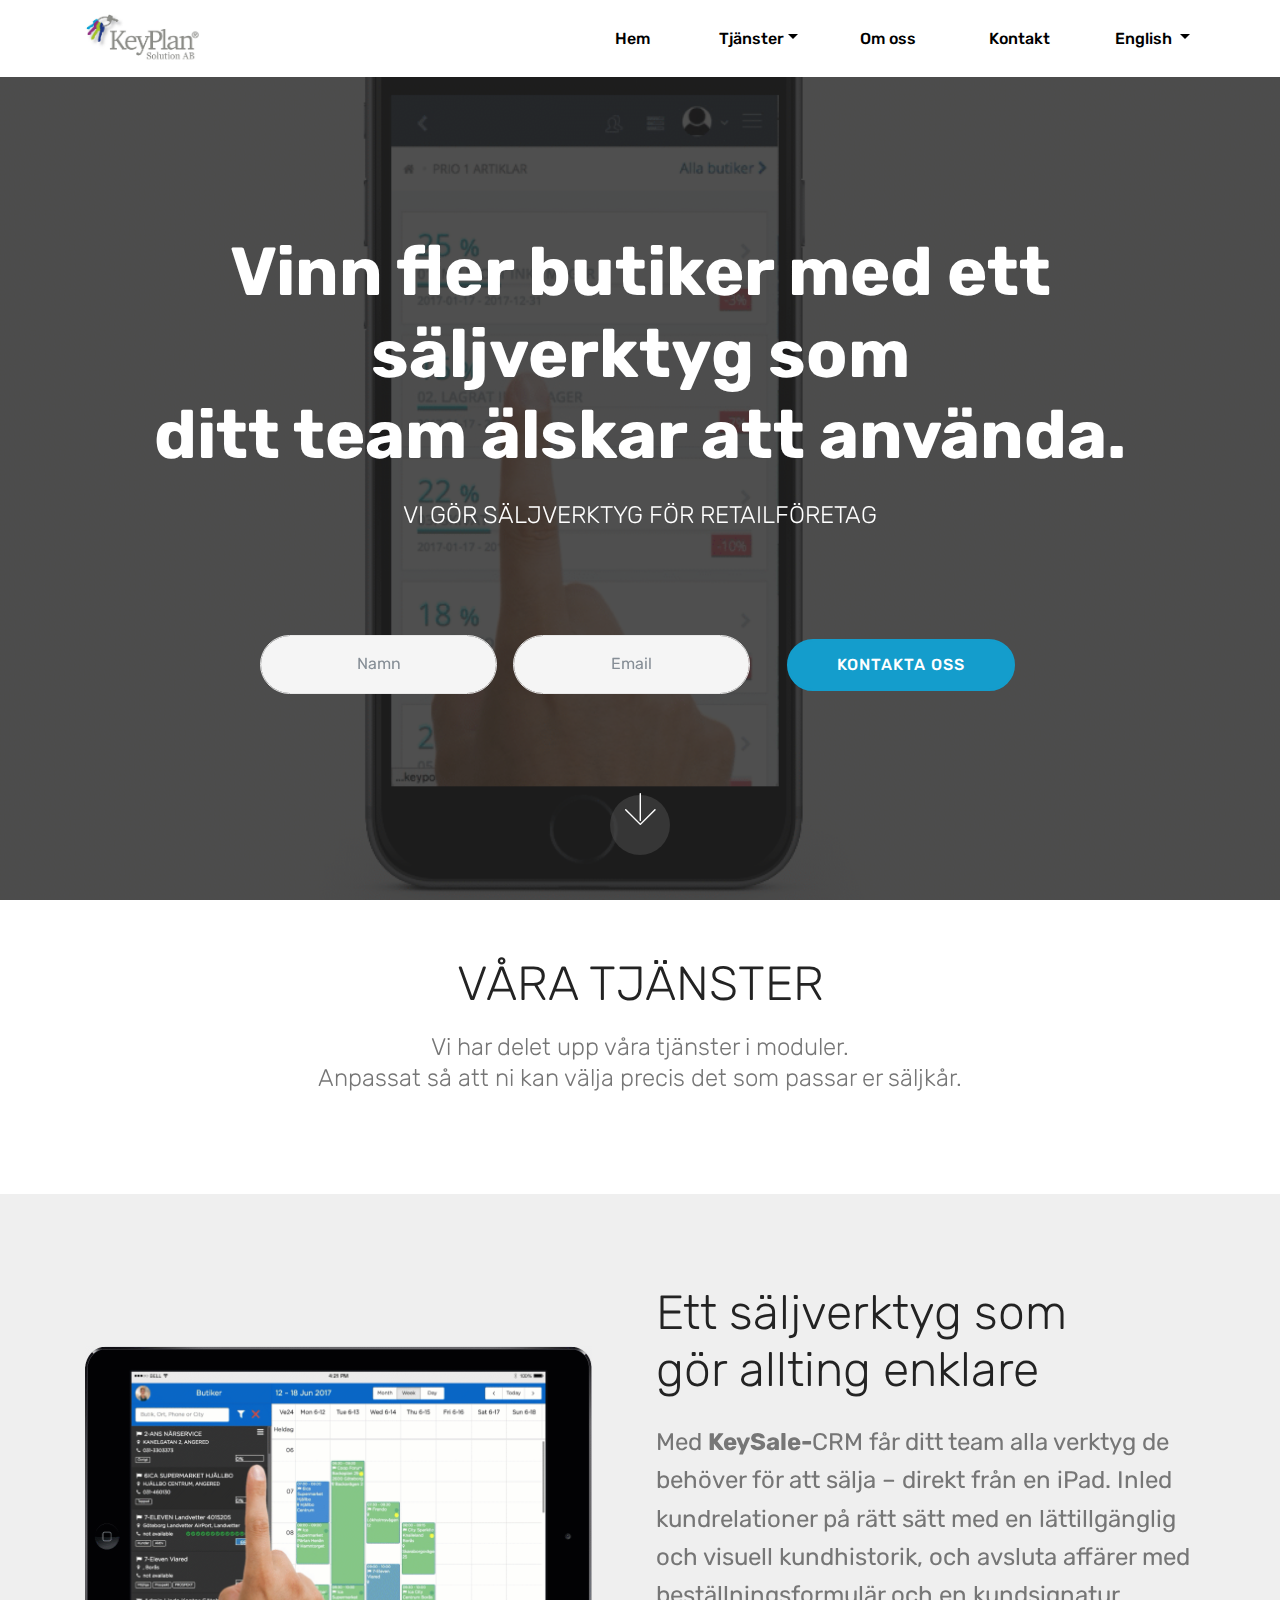
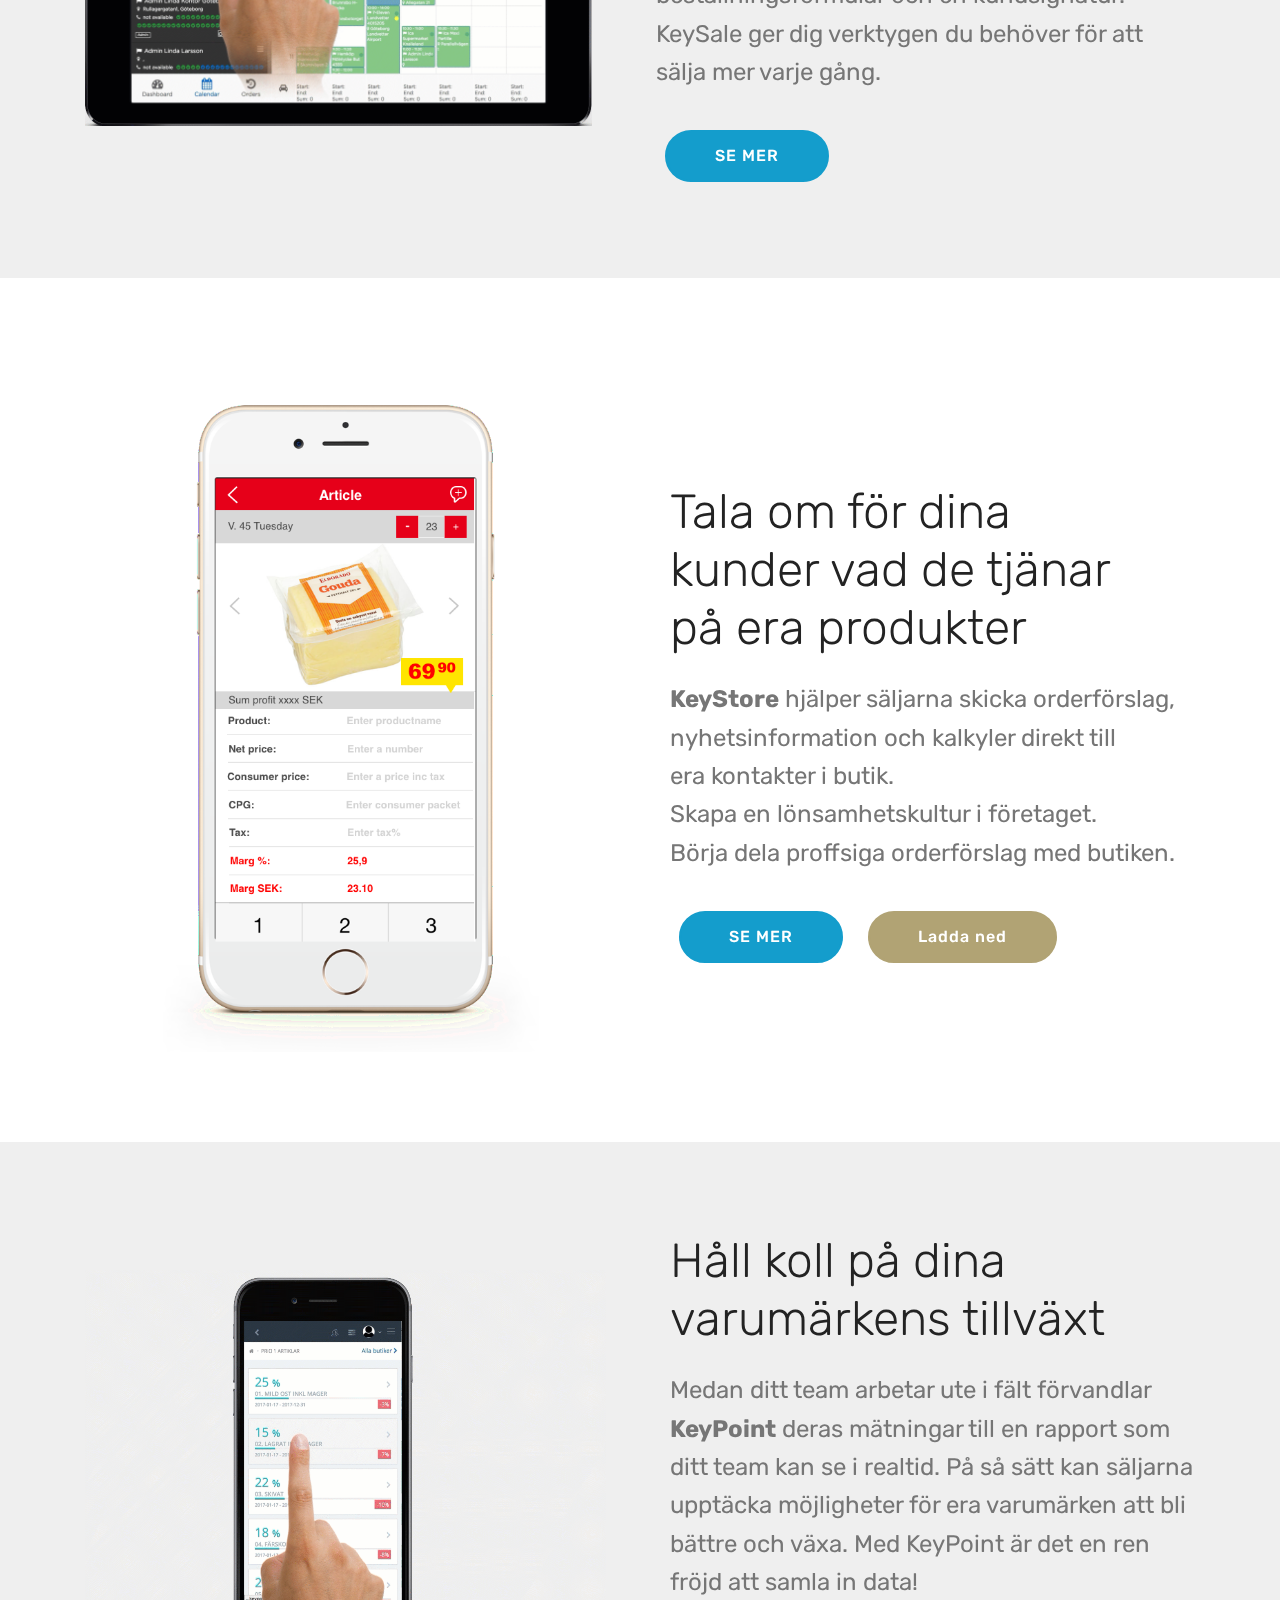
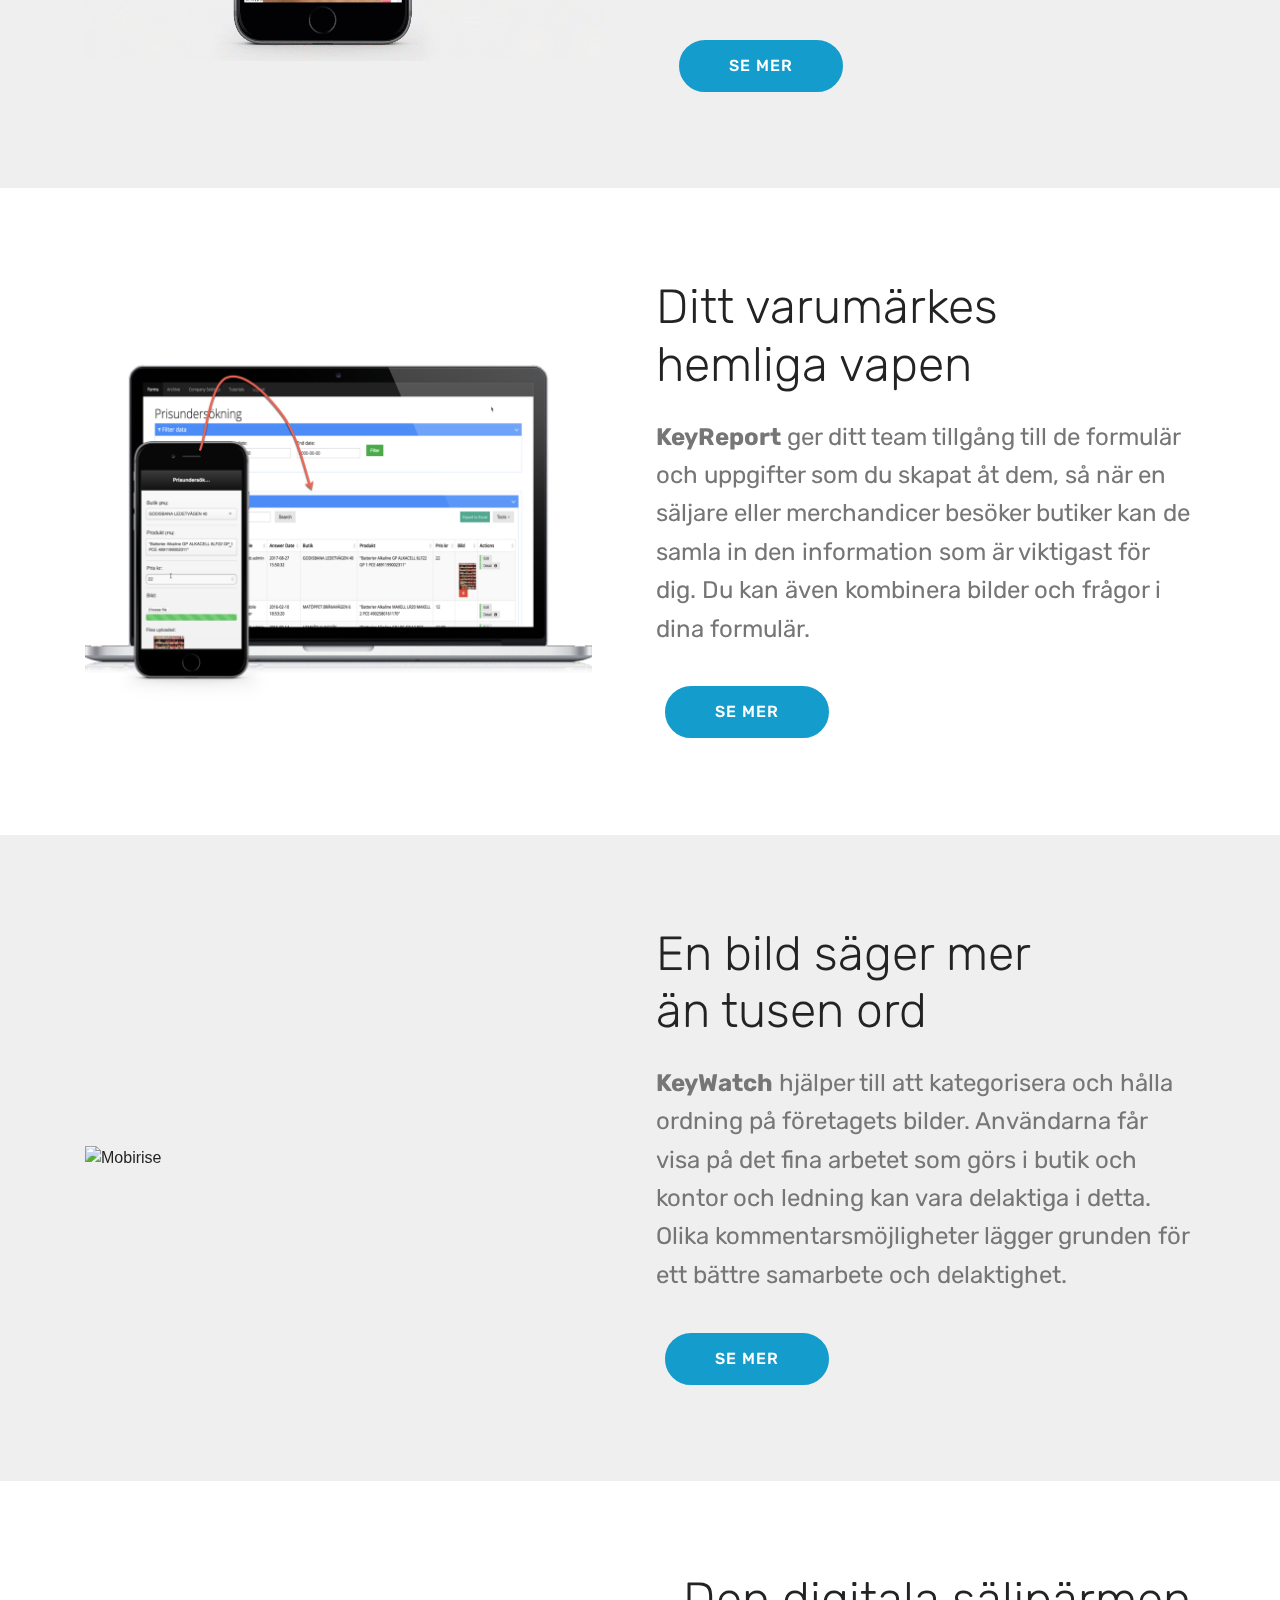
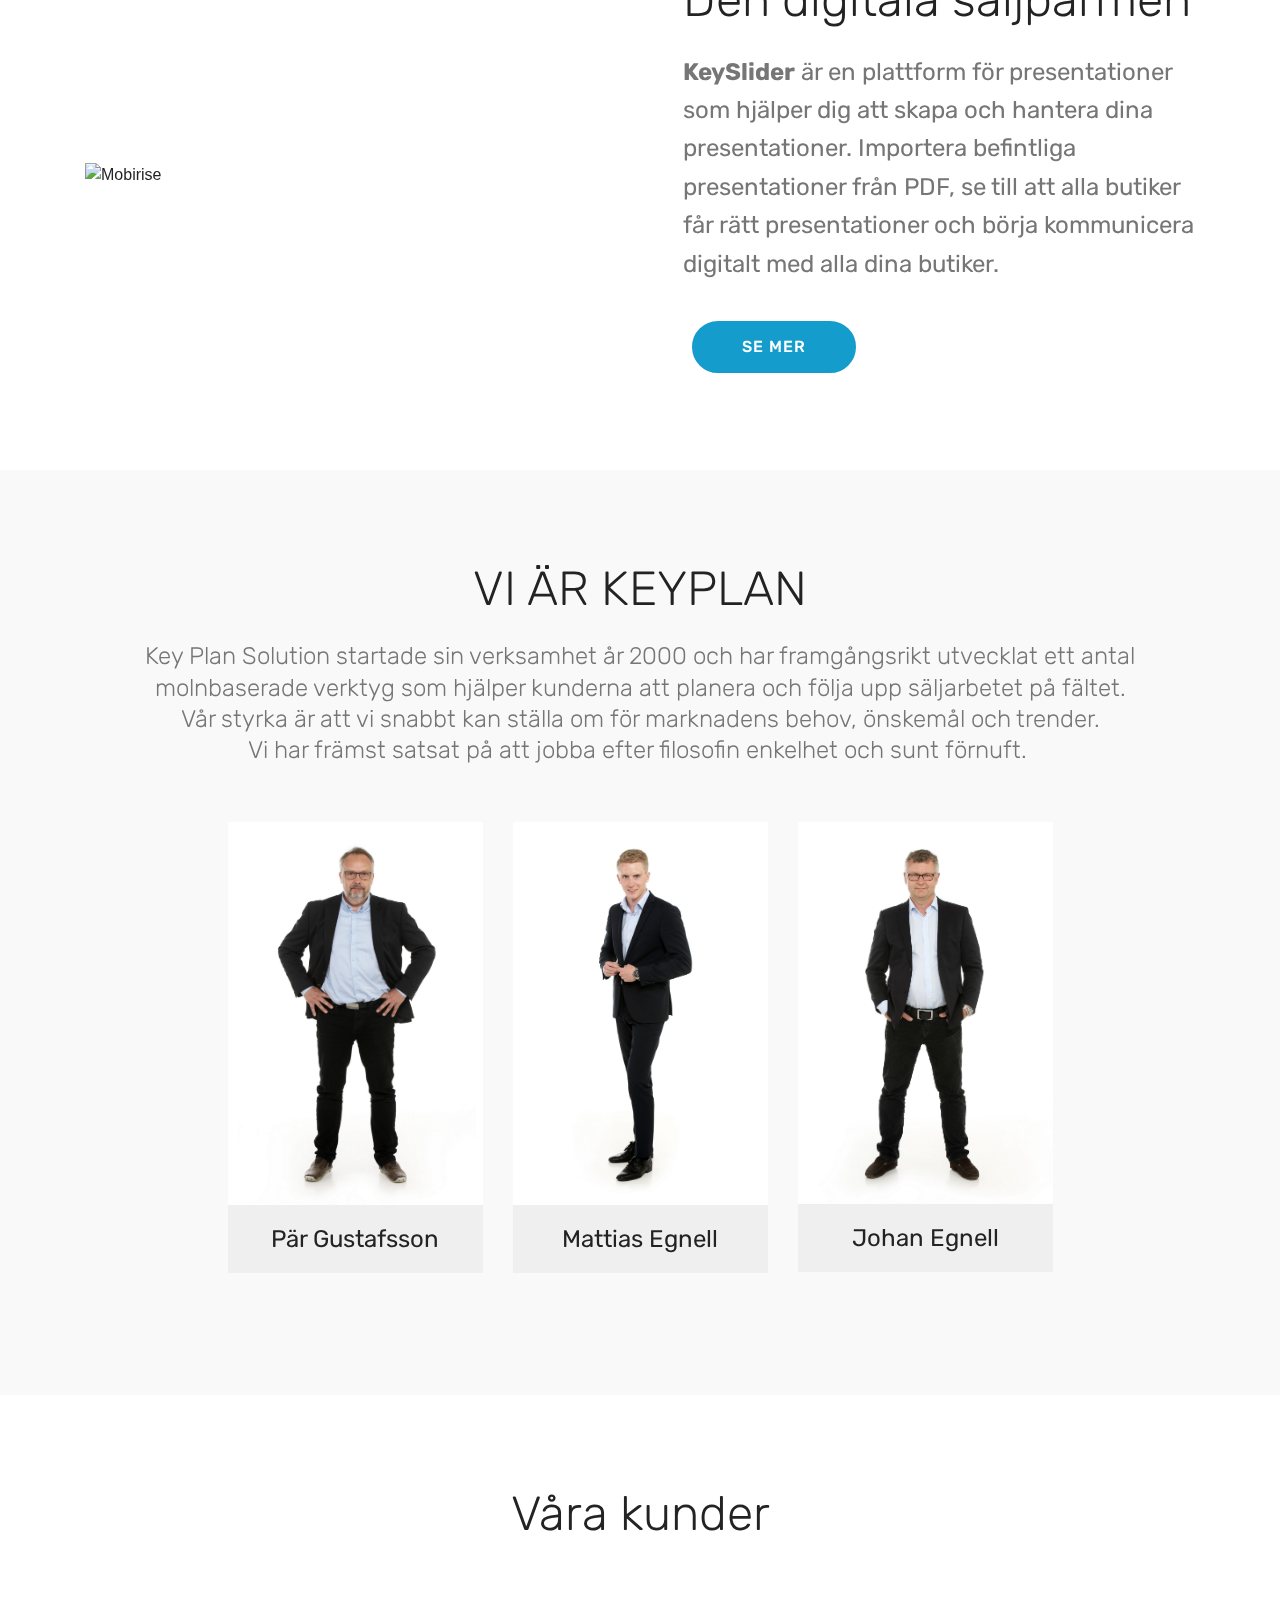
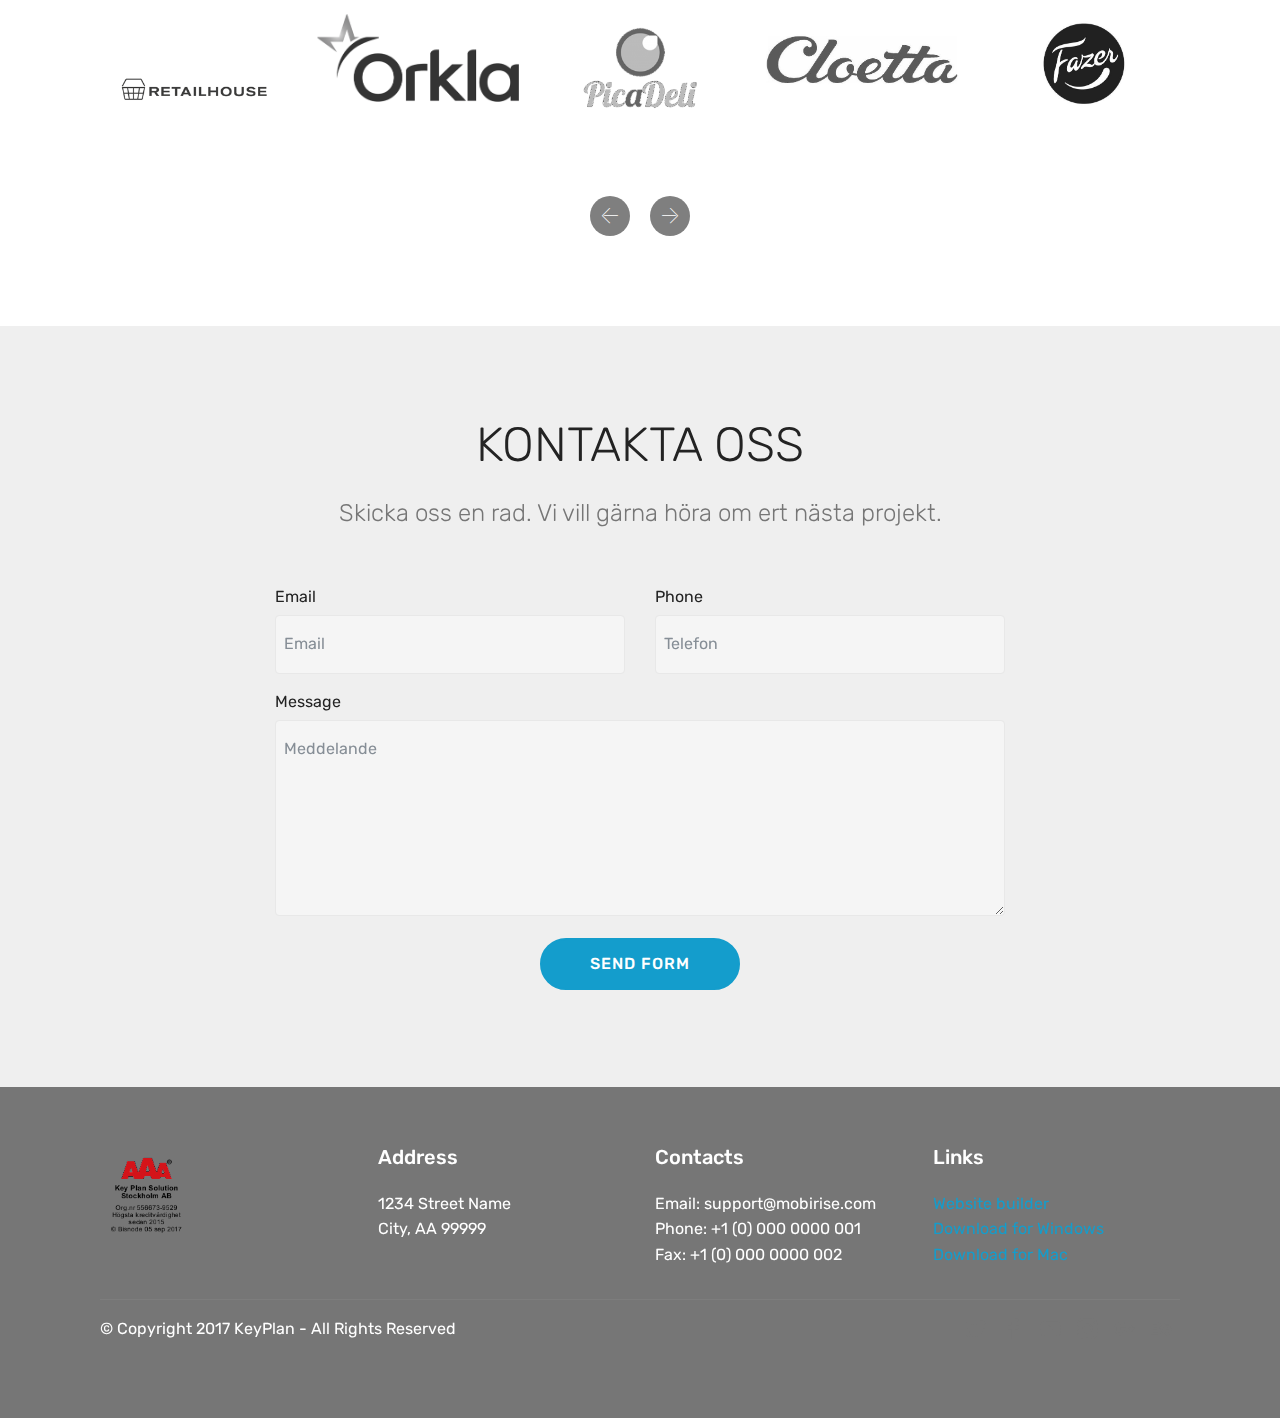
==== index.html @ b8adb66e "create github pages" ====
<!DOCTYPE html>
<html>
<head>
  <!-- Site made with Mobirise Website Builder v4.3.0, https://mobirise.com -->
  <meta charset="UTF-8">
  <meta http-equiv="X-UA-Compatible" content="IE=edge">
  <meta name="generator" content="Mobirise v4.3.0, mobirise.com">
  <meta name="viewport" content="width=device-width, initial-scale=1">
  <link rel="shortcut icon" href="assets/images/keyplansolutionj-logo-mid-1181x553.jpg" type="image/x-icon">
  <meta name="description" content="">
  <title>Home</title>
  <link rel="stylesheet" href="assets/web/assets/mobirise-icons/mobirise-icons.css">
  <link rel="stylesheet" href="assets/tether/tether.min.css">
  <link rel="stylesheet" href="assets/bootstrap/css/bootstrap.min.css">
  <link rel="stylesheet" href="assets/bootstrap/css/bootstrap-grid.min.css">
  <link rel="stylesheet" href="assets/bootstrap/css/bootstrap-reboot.min.css">
  <link rel="stylesheet" href="assets/socicon/css/styles.css">
  <link rel="stylesheet" href="assets/dropdown/css/style.css">
  <link rel="stylesheet" href="assets/theme/css/style.css">
  <link rel="stylesheet" href="assets/mobirise/css/mbr-additional.css" type="text/css">
  
  
  
</head>
<body>
<section class="menu cid-quyJP2E0iH" once="menu" id="menu2-d" data-rv-view="525">

    

    <nav class="navbar navbar-expand beta-menu navbar-dropdown align-items-center navbar-fixed-top navbar-toggleable-sm">
        <button class="navbar-toggler navbar-toggler-right" type="button" data-toggle="collapse" data-target="#navbarSupportedContent" aria-controls="navbarSupportedContent" aria-expanded="false" aria-label="Toggle navigation">
            <div class="hamburger">
                <span></span>
                <span></span>
                <span></span>
                <span></span>
            </div>
        </button>
        <div class="menu-logo">
            <div class="navbar-brand">
                <span class="navbar-logo">
                    <a href="index.html">
                        <img src="assets/images/keyplansolutionj-logo-mid-1181x553.jpg" alt="Mobirise" title="" media-simple="true" style="height: 3.8rem;">
                    </a>
                </span>
                
            </div>
        </div>
        <div class="collapse navbar-collapse" id="navbarSupportedContent">
            <ul class="navbar-nav nav-dropdown nav-right" data-app-modern-menu="true"><li class="nav-item"><a class="nav-link link text-black display-7" href="index.html" aria-expanded="false">&nbsp; Hem</a></li><li class="nav-item dropdown open">
                    <a class="nav-link link text-black dropdown-toggle display-7" href="https://mobirise.com" aria-expanded="true" data-toggle="dropdown-submenu">&nbsp; &nbsp; &nbsp; &nbsp; &nbsp; &nbsp; Tjänster</a><div class="dropdown-menu"><a class="text-black dropdown-item display-7" href="page1.html" aria-expanded="false">KeySale</a><a class="text-black dropdown-item display-7" href="page3.html" aria-expanded="false">KeyStore</a><a class="text-black dropdown-item display-7" href="page4.html" aria-expanded="false">KeySlider</a><a class="text-black dropdown-item display-7" href="page6.html" aria-expanded="false">KeyWatch</a></div>
                </li><li class="nav-item"><a class="nav-link link text-black display-7" href="https://mobirise.com" aria-expanded="false"></a></li>
                <li class="nav-item"><a class="nav-link link text-black display-7" href="index.html#features16-1g"></a></li><li class="nav-item"><a class="nav-link link text-black display-7" href="index.html#features16-1g" aria-expanded="false">
                        Om oss</a></li><li class="nav-item"><a class="nav-link link text-black display-7" href="index.html#form1-1k" aria-expanded="false">&nbsp; &nbsp; &nbsp; &nbsp; &nbsp; &nbsp; &nbsp;Kontakt &nbsp; &nbsp; &nbsp; &nbsp; &nbsp;&nbsp;</a></li><li class="nav-item dropdown"><a class="nav-link link text-black dropdown-toggle display-7" href="https://mobirise.com" data-toggle="dropdown-submenu" aria-expanded="false">English&nbsp;</a><div class="dropdown-menu"><a class="text-black dropdown-item display-7" href="https://mobirise.com">Swedish</a><a class="text-black dropdown-item display-7" href="https://mobirise.com" aria-expanded="false">English</a></div></li></ul>
            
        </div>
    </nav>
</section>

<section class="engine"><a href="https://mobirise.co/k">free bootstrap template</a></section><section class="header13 cid-quFrjnWnXX mbr-fullscreen mbr-parallax-background" id="header13-1c" data-rv-view="520">

    

    <div class="mbr-overlay" style="opacity: 0.8; background-color: rgb(35, 35, 35);">
    </div>

    <div class="container">
        

        <h1 class="mbr-section-title align-center pb-3 mbr-white mbr-bold mbr-fonts-style display-1"><br>Vinn fler butiker med ett säljverktyg som<div>ditt team älskar att använda.</div></h1>

        <h3 class="mbr-section-subtitle mbr-fonts-style display-5">VI GÖR SÄLJVERKTYG FÖR RETAILFÖRETAG</h3>

        <div class="container mt-5 pt-5 pb-5">
            <div class="media-container-column" data-form-type="formoid">
                <div data-form-alert="" hidden="">Thanks for filling out the form!</div>

                <form class="form-inline" action="https://mobirise.com/" method="post" data-form-title="Mobirise Form">
                    <input type="hidden" value="DinErovv2Zh/nQrYCYB36sRC2CXW59JDZRlL/dTKp28RXDgZpbW+Ix0sroCuYo0zQQy38a8DjNpjOdEl72KyuDMoGuedH0K2aqrPc8SNwYjFdR6Wtyrklyq9BhGqyEbu" data-form-email="true">
                    <div class="form-group">
                        <input type="text" class="form-control input-sm input-inverse" name="name" required="" data-form-field="Name" placeholder="Namn" id="name-header13-1c">
                    </div>
                    <div class="form-group">
                        <input type="email" class="form-control input-sm input-inverse" name="email" required="" data-form-field="Email" placeholder="Email" id="email-header13-1c">
                    </div>
                    <div class="form-group">
                        
                    </div>
                    <div class="buttons-wrap"><button href="" class="btn btn-primary display-4" type="submit" role="button">KONTAKTA OSS</button></div>
                </form>
            </div>
        </div>
    </div>

    

    <div class="mbr-arrow hidden-sm-down" aria-hidden="true">
        <a href="#next">
            <i class="mbri-down mbr-iconfont"></i>
        </a>
    </div>
</section>

<section class="mbr-section content4 cid-quxRB2Bl2P" id="content4-2" data-rv-view="523">

    

    <div class="container">
        <div class="media-container-row">
            <div class="title col-12 col-md-8">
                <h2 class="align-center pb-3 mbr-fonts-style display-2">VÅRA TJÄNSTER</h2>
                <h3 class="mbr-section-subtitle align-center mbr-light mbr-fonts-style display-5">Vi har delet upp våra tjänster i moduler.<br><div>Anpassat så att ni kan välja precis det som passar er säljkår.</div><div><br></div></h3>
                
            </div>
        </div>
    </div>
</section>

<section class="header3 cid-quFnRnwynM" id="header3-19" data-rv-view="527">

    

    

    <div class="container">
        <div class="media-container-row">
            <div class="mbr-figure" style="width: 100%;">
                <img src="assets/images/plan.gif" alt="Mobirise" title="" media-simple="true">
            </div>

            <div class="media-content">
                <h1 class="mbr-section-title mbr-white pb-3 mbr-fonts-style display-2">Ett säljverktyg som <br>gör allting enklare
</h1>
                
                <div class="mbr-section-text mbr-white pb-3 ">
                    <p class="mbr-text mbr-fonts-style display-5">
                        Med <strong>KeySale-</strong>CRM får ditt team alla verktyg de behöver för att sälja – direkt från en iPad. Inled kundrelationer på rätt sätt med en lättillgänglig och visuell kundhistorik, och avsluta affärer med beställningsformulär och en kundsignatur. KeySale ger dig verktygen du behöver för att sälja mer varje gång.

                    </p>
                </div>
                <div class="mbr-section-btn"><a class="btn btn-md btn-primary display-4" href="page1.html">SE MER</a></div>
            </div>
        </div>
    </div>

</section>

<section class="header3 cid-quFDAkGsy9" id="header3-1f" data-rv-view="530">

    

    

    <div class="container">
        <div class="media-container-row">
            <div class="mbr-figure" style="width: 105%;">
                <img src="assets/images/artboard-3-copy-755x991.png" alt="Mobirise" title="" media-simple="true">
            </div>

            <div class="media-content">
                <h1 class="mbr-section-title mbr-white pb-3 mbr-fonts-style display-2"><br><br>Tala om för dina<br>kunder vad de tjänar <br>på era produkter</h1>
                
                <div class="mbr-section-text mbr-white pb-3 ">
                    <p class="mbr-text mbr-fonts-style display-5"><strong>KeyStore</strong> hjälper säljarna skicka orderförslag, nyhetsinformation och kalkyler direkt till <br>era kontakter i butik. <br>Skapa en lönsamhetskultur i&nbsp;företaget.<br>Börja dela proffsiga orderförslag med butiken.</p>
                </div>
                <div class="mbr-section-btn"><a class="btn btn-md btn-primary display-4" href="page3.html">SE MER</a> <a class="btn btn-md btn-danger display-4" href="https://mobirise.com">Ladda ned</a></div>
            </div>
        </div>
    </div>

</section>

<section class="header3 cid-quFqbViJ2m" id="header3-1b" data-rv-view="533">

    

    

    <div class="container">
        <div class="media-container-row">
            <div class="mbr-figure" style="width: 105%;">
                <img src="assets/images/ios.gif" alt="Mobirise" title="" media-simple="true">
            </div>

            <div class="media-content">
                <h1 class="mbr-section-title mbr-white pb-3 mbr-fonts-style display-2">Håll koll på dina varumärkens tillväxt
</h1>
                
                <div class="mbr-section-text mbr-white pb-3 ">
                    <p class="mbr-text mbr-fonts-style display-5">
                        Medan ditt team arbetar ute i fält förvandlar <strong>KeyPoint</strong> deras mätningar till en rapport som ditt team kan se i realtid. På så sätt kan säljarna upptäcka möjligheter för era varumärken att bli bättre och växa. Med KeyPoint är det en ren fröjd att samla in data!


                    </p>
                </div>
                <div class="mbr-section-btn"><a class="btn btn-md btn-primary display-4" href="https://mobirise.com">SE MER</a></div>
            </div>
        </div>
    </div>

</section>

<section class="header3 cid-quFstsiFut" id="header3-1d" data-rv-view="536">

    

    

    <div class="container">
        <div class="media-container-row">
            <div class="mbr-figure" style="width: 100%;">
                <img src="assets/images/samling-1024x768.png" alt="Mobirise" title="" media-simple="true">
            </div>

            <div class="media-content">
                <h1 class="mbr-section-title mbr-white pb-3 mbr-fonts-style display-2">Ditt varumärkes <br>hemliga vapen
</h1>
                
                <div class="mbr-section-text mbr-white pb-3 ">
                    <p class="mbr-text mbr-fonts-style display-5"><strong>
                        KeyReport</strong> ger ditt team tillgång till de formulär och uppgifter som du skapat åt dem, så när en säljare eller merchandicer besöker butiker kan de samla in den information som är viktigast för dig. Du kan även kombinera bilder och frågor i dina formulär.


                    </p>
                </div>
                <div class="mbr-section-btn"><a class="btn btn-md btn-primary display-4" href="https://mobirise.com">SE MER</a></div>
            </div>
        </div>
    </div>

</section>

<section class="header3 cid-quFyJOqZL3" id="header3-1e" data-rv-view="539">

    

    

    <div class="container">
        <div class="media-container-row">
            <div class="mbr-figure" style="width: 100%;">
                <img src="assets/images/kw.gif" alt="Mobirise" title="" media-simple="true">
            </div>

            <div class="media-content">
                <h1 class="mbr-section-title mbr-white pb-3 mbr-fonts-style display-2">En bild säger mer <br>än tusen ord</h1>
                
                <div class="mbr-section-text mbr-white pb-3 ">
                    <p class="mbr-text mbr-fonts-style display-5"><strong>KeyWatch</strong> hjälper till att kategorisera och hålla ordning på företagets bilder. Användarna får visa på det fina arbetet som görs i butik och kontor och ledning kan vara delaktiga i detta. Olika kommentarsmöjligheter lägger grunden för ett bättre samarbete och delaktighet.<br></p>
                </div>
                <div class="mbr-section-btn"><a class="btn btn-md btn-primary display-4" href="https://mobirise.com">SE MER</a></div>
            </div>
        </div>
    </div>

</section>

<section class="header3 cid-quFpupH1zy" id="header3-1a" data-rv-view="542">

    

    

    <div class="container">
        <div class="media-container-row">
            <div class="mbr-figure" style="width: 110%;">
                <img src="assets/images/slider.gif" alt="Mobirise" title="" media-simple="true">
            </div>

            <div class="media-content">
                <h1 class="mbr-section-title mbr-white pb-3 mbr-fonts-style display-2">Den digitala säljpärmen</h1>
                
                <div class="mbr-section-text mbr-white pb-3 ">
                    <p class="mbr-text mbr-fonts-style display-5"><strong>
                        KeySlider</strong> är en plattform för presentationer som hjälper dig att skapa och hantera dina presentationer. Importera befintliga presentationer från PDF, se till att alla butiker får rätt presentationer och börja kommunicera digitalt med alla dina butiker.


                    </p>
                </div>
                <div class="mbr-section-btn"><a class="btn btn-md btn-primary display-4" href="page4.html">SE MER</a></div>
            </div>
        </div>
    </div>

</section>

<section class="features16 cid-quFEAxfxei" id="features16-1g" data-rv-view="545">
    
    
    
    <div class="container align-center">
        <h2 class="pb-3 mbr-fonts-style mbr-section-title display-2">
            VI ÄR KEYPLAN</h2>
        <h3 class="pb-5 mbr-section-subtitle mbr-fonts-style mbr-light display-5">Key Plan Solution startade sin verksamhet år 2000 och har framgångsrikt utvecklat ett antal molnbaserade verktyg som hjälper kunderna att planera och följa upp säljarbetet på fältet. <br>Vår styrka är att vi snabbt kan ställa om för marknadens behov, önskemål och trender. <br>Vi har främst satsat på att jobba efter filosofin enkelhet och sunt förnuft.&nbsp;</h3>
        <div class="row media-row">
            
        <div class="team-item col-lg-3 col-md-6">
                <div class="item-image">
                    <img src="assets/images/pnr-gustafsson-047-2315x3473.jpg" alt="" title="" media-simple="true">
                </div>
                <div class="item-caption py-3">
                    <div class="item-name px-2">
                        <p class="mbr-fonts-style display-5">
                           Pär Gustafsson</p>
                    </div>
                    
                    
                </div>
            </div><div class="team-item col-lg-3 col-md-6">
                <div class="item-image">
                    <img src="assets/images/mattias-egnell-2536x3804.jpg" alt="" title="" media-simple="true">
                </div>
                <div class="item-caption py-3">
                    <div class="item-name px-2">
                        <p class="mbr-fonts-style display-5">
                           Mattias Egnell</p>
                    </div>
                    
                    
                </div>
            </div><div class="team-item col-lg-3 col-md-6">
                <div class="item-image">
                    <img src="assets/images/johan-egnell-2252x3377.jpg" alt="" title="" media-simple="true">
                </div>
                <div class="item-caption py-3">
                    <div class="item-name px-2">
                        <p class="mbr-fonts-style display-5">
                           Johan Egnell</p>
                    </div>
                    
                    
                </div>
            </div></div>    
    </div>
</section>

<section class="clients cid-quFFYnKV8Y" id="clients-1h" data-rv-view="555">
      

    
        <div class="container mb-5">
            <div class="media-container-row">
                <div class="col-12 align-center">
                    <h2 class="mbr-section-title pb-3 mbr-fonts-style display-2">
                        Våra kunder</h2>
                    
                </div>
            </div>
        </div>

    <div class="container">
        <div class="carousel slide" data-ride="carousel" role="listbox">
            <div class="carousel-inner" data-visible="6">
                
                
                
                
                
            <div class="carousel-item ">
                    <div class="media-container-row">
                        <div class="col-md-12">
                            <div class="wrap-img ">
                                <img src="assets/images/rh-250x250.png" class="img-responsive clients-img" alt="" title="" media-simple="true">
                            </div>
                        </div>
                    </div>
                </div><div class="carousel-item ">
                    <div class="media-container-row">
                        <div class="col-md-12">
                            <div class="wrap-img ">
                                <img src="assets/images/orkla-logo-2013-449x194.png" class="img-responsive clients-img" alt="" title="" media-simple="true">
                            </div>
                        </div>
                    </div>
                </div><div class="carousel-item ">
                    <div class="media-container-row">
                        <div class="col-md-12">
                            <div class="wrap-img ">
                                <img src="assets/images/picadeli-logo-667x334.png" class="img-responsive clients-img" alt="" title="" media-simple="true">
                            </div>
                        </div>
                    </div>
                </div><div class="carousel-item ">
                    <div class="media-container-row">
                        <div class="col-md-12">
                            <div class="wrap-img ">
                                <img src="assets/images/cloetta-logo-cmyk-647x291.jpg" class="img-responsive clients-img" alt="" title="" media-simple="true">
                            </div>
                        </div>
                    </div>
                </div><div class="carousel-item ">
                    <div class="media-container-row">
                        <div class="col-md-12">
                            <div class="wrap-img ">
                                <img src="assets/images/fg-fazer-logo-rgb-667x334.jpg" class="img-responsive clients-img" alt="" title="" media-simple="true">
                            </div>
                        </div>
                    </div>
                </div></div>
            <div class="carousel-controls">
                <a data-app-prevent-settings="" class="carousel-control carousel-control-prev" role="button" data-slide="prev">
                    <span aria-hidden="true" class="mbri-left mbr-iconfont"></span>
                    <span class="sr-only">Previous</span>
                </a>
                <a data-app-prevent-settings="" class="carousel-control carousel-control-next" role="button" data-slide="next">
                    <span aria-hidden="true" class="mbri-right mbr-iconfont"></span>
                    <span class="sr-only">Next</span>
                </a>
            </div>
        </div>
    </div>
</section>

<section class="mbr-section form1 cid-quFJt1Qeq2" id="form1-1k" data-rv-view="569">

    

    
    <div class="container">
        <div class="row justify-content-center">
            <div class="title col-12 col-lg-8">
                <h2 class="mbr-section-title align-center pb-3 mbr-fonts-style display-2">
                    KONTAKTA OSS</h2>
                <h3 class="mbr-section-subtitle align-center mbr-light pb-3 mbr-fonts-style display-5">
                    Skicka oss en rad. Vi vill gärna höra om ert nästa projekt.</h3>
            </div>
        </div>
    </div>
    <div class="container">
        <div class="row justify-content-center">
            <div class="media-container-column col-lg-8" data-form-type="formoid">
                    <div data-form-alert="" hidden="">Tack vi kontakter er så fort vi kan!</div>
            
                    <form class="mbr-form" action="https://mobirise.com/" method="post" data-form-title="Mobirise Form"><input type="hidden" data-form-email="true" value="PsBKClRLmD6lVWEFKpzw6qI818dwWpsAYGTg409QvX6XdLDBC2e/BFxPD8DQUY1pOdUOqjZydfWJjXCMk/kzmQ3vogGkvIZg5m3ECv9uO2E6QG4ndGbvGo1r7U1n0fiS">
                        <div class="row row-sm-offset">
                            
                            <div class="col-md-4 multi-horizontal" data-for="email">
                                <div class="form-group">
                                    <label class="form-control-label mbr-fonts-style display-7" for="email-form1-1k">Email</label>
                                    <input type="email" class="form-control" name="email" data-form-field="Email" required="" placeholder="Email" id="email-form1-1k">
                                </div>
                            </div>
                            <div class="col-md-4 multi-horizontal" data-for="phone">
                                <div class="form-group">
                                    <label class="form-control-label mbr-fonts-style display-7" for="phone-form1-1k">Phone</label>
                                    <input type="tel" class="form-control" name="phone" data-form-field="Phone" placeholder="Telefon" id="phone-form1-1k">
                                </div>
                            </div>
                        </div>
                        <div class="form-group" data-for="message">
                            <label class="form-control-label mbr-fonts-style display-7" for="message-form1-1k">Message</label>
                            <textarea type="text" class="form-control" name="message" rows="7" data-form-field="Message" placeholder="Meddelande" id="message-form1-1k"></textarea>
                        </div>
            
                        <span class="input-group-btn"><button href="" type="submit" class="btn btn-primary btn-form display-4">SEND FORM</button></span>
                    </form>
            </div>
        </div>
    </div>
</section>

<section class="cid-quFIw7Y2R8" id="footer1-1j" data-rv-view="572">

    

    

    <div class="container">
        <div class="media-container-row content text-white">
            <div class="col-12 col-md-3">
                <div class="media-wrap">
                    <a href="https://mobirise.com/">
                        <img src="assets/images/rating-7-144x148.png" alt="Mobirise" title="" media-simple="true">
                    </a>
                </div>
            </div>
            <div class="col-12 col-md-3 mbr-fonts-style display-7">
                <h5 class="pb-3">
                    Address
                </h5>
                <p class="mbr-text">
                    1234 Street Name
                    <br>City, AA 99999
                </p>
            </div>
            <div class="col-12 col-md-3 mbr-fonts-style display-7">
                <h5 class="pb-3">
                    Contacts
                </h5>
                <p class="mbr-text">
                    Email: support@mobirise.com
                    <br>Phone: +1 (0) 000 0000 001
                    <br>Fax: +1 (0) 000 0000 002
                </p>
            </div>
            <div class="col-12 col-md-3 mbr-fonts-style display-7">
                <h5 class="pb-3">
                    Links
                </h5>
                <p class="mbr-text">
                    <a class="text-primary" href="https://mobirise.com/">Website builder</a>
                    <br><a class="text-primary" href="https://mobirise.com/mobirise-free-win.zip">Download for Windows</a>
                    <br><a class="text-primary" href="https://mobirise.com/mobirise-free-mac.zip">Download for Mac</a>
                </p>
            </div>
        </div>
        <div class="footer-lower">
            <div class="media-container-row">
                <div class="col-sm-12">
                    <hr>
                </div>
            </div>
            <div class="media-container-row mbr-white">
                <div class="col-sm-6 copyright">
                    <p class="mbr-text mbr-fonts-style display-7">
                        © Copyright 2017 KeyPlan - All Rights Reserved
                    </p>
                </div>
                <div class="col-md-6">
                    <div class="social-list align-right">
                        <div class="soc-item">
                            <a href="https://twitter.com/mobirise" target="_blank">
                                <span class="mbr-iconfont mbr-iconfont-social socicon-twitter socicon" style="color: rgb(118, 118, 118);" media-simple="true"></span>
                            </a>
                        </div>
                        <div class="soc-item">
                            <a href="https://www.facebook.com/pages/Mobirise/1616226671953247" target="_blank">
                                <span class="mbr-iconfont mbr-iconfont-social socicon-facebook socicon" style="color: rgb(118, 118, 118);" media-simple="true"></span>
                            </a>
                        </div>
                        <div class="soc-item">
                            <a href="https://www.youtube.com/c/mobirise" target="_blank">
                                <span class="mbr-iconfont mbr-iconfont-social socicon-youtube socicon" style="color: rgb(118, 118, 118);" media-simple="true"></span>
                            </a>
                        </div>
                        <div class="soc-item">
                            <a href="https://instagram.com/mobirise" target="_blank">
                                <span class="mbr-iconfont mbr-iconfont-social socicon-instagram socicon" style="color: rgb(118, 118, 118);" media-simple="true"></span>
                            </a>
                        </div>
                        <div class="soc-item">
                            <a href="https://plus.google.com/u/0/+Mobirise" target="_blank">
                                <span class="mbr-iconfont mbr-iconfont-social socicon-googleplus socicon" style="color: rgb(118, 118, 118);" media-simple="true"></span>
                            </a>
                        </div>
                        <div class="soc-item">
                            <a href="https://www.behance.net/Mobirise" target="_blank">
                                <span class="mbr-iconfont mbr-iconfont-social socicon-behance socicon" style="color: rgb(118, 118, 118);" media-simple="true"></span>
                            </a>
                        </div>
                    </div>
                </div>
            </div>
        </div>
    </div>
</section>


  <script src="assets/web/assets/jquery/jquery.min.js"></script>
  <script src="assets/popper/popper.min.js"></script>
  <script src="assets/tether/tether.min.js"></script>
  <script src="assets/bootstrap/js/bootstrap.min.js"></script>
  <script src="assets/smooth-scroll/smooth-scroll.js"></script>
  <script src="assets/vimeo_player/vimeo_player.js"></script>
  <script src="assets/dropdown/js/script.min.js"></script>
  <script src="assets/touch-swipe/jquery.touch-swipe.min.js"></script>
  <script src="assets/bootstrap-carousel-swipe/bootstrap-carousel-swipe.js"></script>
  <script src="assets/jarallax/jarallax.min.js"></script>
  <script src="assets/theme/js/script.js"></script>
  <script src="assets/formoid/formoid.min.js"></script>
  
  
</body>
</html>
---- assets/web/assets/mobirise-icons/mobirise-icons.css ----
@font-face {
  font-family: 'MobiriseIcons';
  src:  url('mobirise-icons.eot?spat4u');
  src:  url('mobirise-icons.eot?spat4u#iefix') format('embedded-opentype'),
    url('mobirise-icons.ttf?spat4u') format('truetype'),
    url('mobirise-icons.woff?spat4u') format('woff'),
    url('mobirise-icons.svg?spat4u#MobiriseIcons') format('svg');
  font-weight: normal;
  font-style: normal;
}

[class^="mbri-"], [class*=" mbri-"] {
  /* use !important to prevent issues with browser extensions that change fonts */
  font-family: MobiriseIcons !important;
  speak: none;
  font-style: normal;
  font-weight: normal;
  font-variant: normal;
  text-transform: none;
  line-height: 1;

  /* Better Font Rendering =========== */
  -webkit-font-smoothing: antialiased;
  -moz-osx-font-smoothing: grayscale;
}

.mbri-add-submenu:before {
  content: "\e900";
}
.mbri-alert:before {
  content: "\e901";
}
.mbri-align-center:before {
  content: "\e902";
}
.mbri-align-justify:before {
  content: "\e903";
}
.mbri-align-left:before {
  content: "\e904";
}
.mbri-align-right:before {
  content: "\e905";
}
.mbri-android:before {
  content: "\e906";
}
.mbri-apple:before {
  content: "\e907";
}
.mbri-arrow-down:before {
  content: "\e908";
}
.mbri-arrow-next:before {
  content: "\e909";
}
.mbri-arrow-prev:before {
  content: "\e90a";
}
.mbri-arrow-up:before {
  content: "\e90b";
}
.mbri-bold:before {
  content: "\e90c";
}
.mbri-bookmark:before {
  content: "\e90d";
}
.mbri-bootstrap:before {
  content: "\e90e";
}
.mbri-briefcase:before {
  content: "\e90f";
}
.mbri-browse:before {
  content: "\e910";
}
.mbri-bulleted-list:before {
  content: "\e911";
}
.mbri-calendar:before {
  content: "\e912";
}
.mbri-camera:before {
  content: "\e913";
}
.mbri-cart-add:before {
  content: "\e914";
}
.mbri-cart-full:before {
  content: "\e915";
}
.mbri-cash:before {
  content: "\e916";
}
.mbri-change-style:before {
  content: "\e917";
}
.mbri-chat:before {
  content: "\e918";
}
.mbri-clock:before {
  content: "\e919";
}
.mbri-close:before {
  content: "\e91a";
}
.mbri-cloud:before {
  content: "\e91b";
}
.mbri-code:before {
  content: "\e91c";
}
.mbri-contact-form:before {
  content: "\e91d";
}
.mbri-credit-card:before {
  content: "\e91e";
}
.mbri-cursor-click:before {
  content: "\e91f";
}
.mbri-cust-feedback:before {
  content: "\e920";
}
.mbri-database:before {
  content: "\e921";
}
.mbri-delivery:before {
  content: "\e922";
}
.mbri-desktop:before {
  content: "\e923";
}
.mbri-devices:before {
  content: "\e924";
}
.mbri-down:before {
  content: "\e925";
}
.mbri-download:before {
  content: "\e989";
}
.mbri-drag-n-drop:before {
  content: "\e927";
}
.mbri-drag-n-drop2:before {
  content: "\e928";
}
.mbri-edit:before {
  content: "\e929";
}
.mbri-edit2:before {
  content: "\e92a";
}
.mbri-error:before {
  content: "\e92b";
}
.mbri-extension:before {
  content: "\e92c";
}
.mbri-features:before {
  content: "\e92d";
}
.mbri-file:before {
  content: "\e92e";
}
.mbri-flag:before {
  content: "\e92f";
}
.mbri-folder:before {
  content: "\e930";
}
.mbri-gift:before {
  content: "\e931";
}
.mbri-github:before {
  content: "\e932";
}
.mbri-globe:before {
  content: "\e933";
}
.mbri-globe-2:before {
  content: "\e934";
}
.mbri-growing-chart:before {
  content: "\e935";
}
.mbri-hearth:before {
  content: "\e936";
}
.mbri-help:before {
  content: "\e937";
}
.mbri-home:before {
  content: "\e938";
}
.mbri-hot-cup:before {
  content: "\e939";
}
.mbri-idea:before {
  content: "\e93a";
}
.mbri-image-gallery:before {
  content: "\e93b";
}
.mbri-image-slider:before {
  content: "\e93c";
}
.mbri-info:before {
  content: "\e93d";
}
.mbri-italic:before {
  content: "\e93e";
}
.mbri-key:before {
  content: "\e93f";
}
.mbri-laptop:before {
  content: "\e940";
}
.mbri-layers:before {
  content: "\e941";
}
.mbri-left-right:before {
  content: "\e942";
}
.mbri-left:before {
  content: "\e943";
}
.mbri-letter:before {
  content: "\e944";
}
.mbri-like:before {
  content: "\e945";
}
.mbri-link:before {
  content: "\e946";
}
.mbri-lock:before {
  content: "\e947";
}
.mbri-login:before {
  content: "\e948";
}
.mbri-logout:before {
  content: "\e949";
}
.mbri-magic-stick:before {
  content: "\e94a";
}
.mbri-map-pin:before {
  content: "\e94b";
}
.mbri-menu:before {
  content: "\e94c";
}
.mbri-mobile:before {
  content: "\e94d";
}
.mbri-mobile2:before {
  content: "\e94e";
}
.mbri-mobirise:before {
  content: "\e94f";
}
.mbri-more-horizontal:before {
  content: "\e950";
}
.mbri-more-vertical:before {
  content: "\e951";
}
.mbri-music:before {
  content: "\e952";
}
.mbri-new-file:before {
  content: "\e953";
}
.mbri-numbered-list:before {
  content: "\e954";
}
.mbri-opened-folder:before {
  content: "\e955";
}
.mbri-pages:before {
  content: "\e956";
}
.mbri-paper-plane:before {
  content: "\e957";
}
.mbri-paperclip:before {
  content: "\e958";
}
.mbri-photo:before {
  content: "\e959";
}
.mbri-photos:before {
  content: "\e95a";
}
.mbri-pin:before {
  content: "\e95b";
}
.mbri-play:before {
  content: "\e95c";
}
.mbri-plus:before {
  content: "\e95d";
}
.mbri-preview:before {
  content: "\e95e";
}
.mbri-print:before {
  content: "\e95f";
}
.mbri-protect:before {
  content: "\e960";
}
.mbri-question:before {
  content: "\e961";
}
.mbri-quote-left:before {
  content: "\e962";
}
.mbri-quote-right:before {
  content: "\e963";
}
.mbri-refresh:before {
  content: "\e964";
}
.mbri-responsive:before {
  content: "\e965";
}
.mbri-right:before {
  content: "\e966";
}
.mbri-rocket:before {
  content: "\e967";
}
.mbri-sad-face:before {
  content: "\e968";
}
.mbri-sale:before {
  content: "\e969";
}
.mbri-save:before {
  content: "\e96a";
}
.mbri-search:before {
  content: "\e96b";
}
.mbri-setting:before {
  content: "\e96c";
}
.mbri-setting2:before {
  content: "\e96d";
}
.mbri-setting3:before {
  content: "\e96e";
}
.mbri-share:before {
  content: "\e96f";
}
.mbri-shopping-bag:before {
  content: "\e970";
}
.mbri-shopping-basket:before {
  content: "\e971";
}
.mbri-shopping-cart:before {
  content: "\e972";
}
.mbri-sites:before {
  content: "\e973";
}
.mbri-smile-face:before {
  content: "\e974";
}
.mbri-speed:before {
  content: "\e975";
}
.mbri-star:before {
  content: "\e976";
}
.mbri-success:before {
  content: "\e977";
}
.mbri-sun:before {
  content: "\e978";
}
.mbri-sun2:before {
  content: "\e979";
}
.mbri-tablet:before {
  content: "\e97a";
}
.mbri-tablet-vertical:before {
  content: "\e97b";
}
.mbri-target:before {
  content: "\e97c";
}
.mbri-timer:before {
  content: "\e97d";
}
.mbri-to-ftp:before {
  content: "\e97e";
}
.mbri-to-local-drive:before {
  content: "\e97f";
}
.mbri-touch-swipe:before {
  content: "\e980";
}
.mbri-touch:before {
  content: "\e981";
}
.mbri-trash:before {
  content: "\e982";
}
.mbri-underline:before {
  content: "\e983";
}
.mbri-unlink:before {
  content: "\e984";
}
.mbri-unlock:before {
  content: "\e985";
}
.mbri-up-down:before {
  content: "\e986";
}
.mbri-up:before {
  content: "\e987";
}
.mbri-update:before {
  content: "\e988";
}
.mbri-upload:before {
 content: "\e926"; 
}
.mbri-user:before {
  content: "\e98a";
}
.mbri-user2:before {
  content: "\e98b";
}
.mbri-users:before {
  content: "\e98c";
}
.mbri-video:before {
  content: "\e98d";
}
.mbri-video-play:before {
  content: "\e98e";
}
.mbri-watch:before {
  content: "\e98f";
}
.mbri-website-theme:before {
  content: "\e990";
}
.mbri-wifi:before {
  content: "\e991";
}
.mbri-windows:before {
  content: "\e992";
}
.mbri-zoom-out:before {
  content: "\e993";
}
.mbri-redo:before {
  content: "\e994";
}
.mbri-undo:before {
  content: "\e995";
}
---- assets/socicon/css/styles.css ----
@charset "UTF-8";

@font-face {
  font-family: "socicon";
  src:url("../fonts/socicon.eot");
  src:url("../fonts/socicon.eot?#iefix") format("embedded-opentype"),
    url("../fonts/socicon.woff") format("woff"),
    url("../fonts/socicon.ttf") format("truetype"),
    url("../fonts/socicon.svg#socicon") format("svg");
  font-weight: normal;
  font-style: normal;

}

[data-icon]:before {
  font-family: "socicon" !important;
  content: attr(data-icon);
  font-style: normal !important;
  font-weight: normal !important;
  font-variant: normal !important;
  text-transform: none !important;
  speak: none;
  line-height: 1;
  -webkit-font-smoothing: antialiased;
  -moz-osx-font-smoothing: grayscale;
}

[class^="socicon-"]:before,
[class*=" socicon-"]:before {
  font-family: "socicon" !important;
  font-style: normal !important;
  font-weight: normal !important;
  font-variant: normal !important;
  text-transform: none !important;
  speak: none;
  line-height: 1;
  -webkit-font-smoothing: antialiased;
  -moz-osx-font-smoothing: grayscale;
}

.socicon-modelmayhem:before {
  content: "\e000";
}
.socicon-mixcloud:before {
  content: "\e001";
}
.socicon-drupal:before {
  content: "\e002";
}
.socicon-swarm:before {
  content: "\e003";
}
.socicon-istock:before {
  content: "\e004";
}
.socicon-yammer:before {
  content: "\e005";
}
.socicon-ello:before {
  content: "\e006";
}
.socicon-stackoverflow:before {
  content: "\e007";
}
.socicon-persona:before {
  content: "\e008";
}
.socicon-triplej:before {
  content: "\e009";
}
.socicon-houzz:before {
  content: "\e00a";
}
.socicon-rss:before {
  content: "\e00b";
}
.socicon-paypal:before {
  content: "\e00c";
}
.socicon-odnoklassniki:before {
  content: "\e00d";
}
.socicon-airbnb:before {
  content: "\e00e";
}
.socicon-periscope:before {
  content: "\e00f";
}
.socicon-outlook:before {
  content: "\e010";
}
.socicon-coderwall:before {
  content: "\e011";
}
.socicon-tripadvisor:before {
  content: "\e012";
}
.socicon-appnet:before {
  content: "\e013";
}
.socicon-goodreads:before {
  content: "\e014";
}
.socicon-tripit:before {
  content: "\e015";
}
.socicon-lanyrd:before {
  content: "\e016";
}
.socicon-slideshare:before {
  content: "\e017";
}
.socicon-buffer:before {
  content: "\e018";
}
.socicon-disqus:before {
  content: "\e019";
}
.socicon-vkontakte:before {
  content: "\e01a";
}
.socicon-whatsapp:before {
  content: "\e01b";
}
.socicon-patreon:before {
  content: "\e01c";
}
.socicon-storehouse:before {
  content: "\e01d";
}
.socicon-pocket:before {
  content: "\e01e";
}
.socicon-mail:before {
  content: "\e01f";
}
.socicon-blogger:before {
  content: "\e020";
}
.socicon-technorati:before {
  content: "\e021";
}
.socicon-reddit:before {
  content: "\e022";
}
.socicon-dribbble:before {
  content: "\e023";
}
.socicon-stumbleupon:before {
  content: "\e024";
}
.socicon-digg:before {
  content: "\e025";
}
.socicon-envato:before {
  content: "\e026";
}
.socicon-behance:before {
  content: "\e027";
}
.socicon-delicious:before {
  content: "\e028";
}
.socicon-deviantart:before {
  content: "\e029";
}
.socicon-forrst:before {
  content: "\e02a";
}
.socicon-play:before {
  content: "\e02b";
}
.socicon-zerply:before {
  content: "\e02c";
}
.socicon-wikipedia:before {
  content: "\e02d";
}
.socicon-apple:before {
  content: "\e02e";
}
.socicon-flattr:before {
  content: "\e02f";
}
.socicon-github:before {
  content: "\e030";
}
.socicon-renren:before {
  content: "\e031";
}
.socicon-friendfeed:before {
  content: "\e032";
}
.socicon-newsvine:before {
  content: "\e033";
}
.socicon-identica:before {
  content: "\e034";
}
.socicon-bebo:before {
  content: "\e035";
}
.socicon-zynga:before {
  content: "\e036";
}
.socicon-steam:before {
  content: "\e037";
}
.socicon-xbox:before {
  content: "\e038";
}
.socicon-windows:before {
  content: "\e039";
}
.socicon-qq:before {
  content: "\e03a";
}
.socicon-douban:before {
  content: "\e03b";
}
.socicon-meetup:before {
  content: "\e03c";
}
.socicon-playstation:before {
  content: "\e03d";
}
.socicon-android:before {
  content: "\e03e";
}
.socicon-snapchat:before {
  content: "\e03f";
}
.socicon-twitter:before {
  content: "\e040";
}
.socicon-facebook:before {
  content: "\e041";
}
.socicon-googleplus:before {
  content: "\e042";
}
.socicon-pinterest:before {
  content: "\e043";
}
.socicon-foursquare:before {
  content: "\e044";
}
.socicon-yahoo:before {
  content: "\e045";
}
.socicon-skype:before {
  content: "\e046";
}
.socicon-yelp:before {
  content: "\e047";
}
.socicon-feedburner:before {
  content: "\e048";
}
.socicon-linkedin:before {
  content: "\e049";
}
.socicon-viadeo:before {
  content: "\e04a";
}
.socicon-xing:before {
  content: "\e04b";
}
.socicon-myspace:before {
  content: "\e04c";
}
.socicon-soundcloud:before {
  content: "\e04d";
}
.socicon-spotify:before {
  content: "\e04e";
}
.socicon-grooveshark:before {
  content: "\e04f";
}
.socicon-lastfm:before {
  content: "\e050";
}
.socicon-youtube:before {
  content: "\e051";
}
.socicon-vimeo:before {
  content: "\e052";
}
.socicon-dailymotion:before {
  content: "\e053";
}
.socicon-vine:before {
  content: "\e054";
}
.socicon-flickr:before {
  content: "\e055";
}
.socicon-500px:before {
  content: "\e056";
}
.socicon-wordpress:before {
  content: "\e058";
}
.socicon-tumblr:before {
  content: "\e059";
}
.socicon-twitch:before {
  content: "\e05a";
}
.socicon-8tracks:before {
  content: "\e05b";
}
.socicon-amazon:before {
  content: "\e05c";
}
.socicon-icq:before {
  content: "\e05d";
}
.socicon-smugmug:before {
  content: "\e05e";
}
.socicon-ravelry:before {
  content: "\e05f";
}
.socicon-weibo:before {
  content: "\e060";
}
.socicon-baidu:before {
  content: "\e061";
}
.socicon-angellist:before {
  content: "\e062";
}
.socicon-ebay:before {
  content: "\e063";
}
.socicon-imdb:before {
  content: "\e064";
}
.socicon-stayfriends:before {
  content: "\e065";
}
.socicon-residentadvisor:before {
  content: "\e066";
}
.socicon-google:before {
  content: "\e067";
}
.socicon-yandex:before {
  content: "\e068";
}
.socicon-sharethis:before {
  content: "\e069";
}
.socicon-bandcamp:before {
  content: "\e06a";
}
.socicon-itunes:before {
  content: "\e06b";
}
.socicon-deezer:before {
  content: "\e06c";
}
.socicon-telegram:before {
  content: "\e06e";
}
.socicon-openid:before {
  content: "\e06f";
}
.socicon-amplement:before {
  content: "\e070";
}
.socicon-viber:before {
  content: "\e071";
}
.socicon-zomato:before {
  content: "\e072";
}
.socicon-draugiem:before {
  content: "\e074";
}
.socicon-endomodo:before {
  content: "\e075";
}
.socicon-filmweb:before {
  content: "\e076";
}
.socicon-stackexchange:before {
  content: "\e077";
}
.socicon-wykop:before {
  content: "\e078";
}
.socicon-teamspeak:before {
  content: "\e079";
}
.socicon-teamviewer:before {
  content: "\e07a";
}
.socicon-ventrilo:before {
  content: "\e07b";
}
.socicon-younow:before {
  content: "\e07c";
}
.socicon-raidcall:before {
  content: "\e07d";
}
.socicon-mumble:before {
  content: "\e07e";
}
.socicon-medium:before {
  content: "\e06d";
}
.socicon-bebee:before {
  content: "\e07f";
}
.socicon-hitbox:before {
  content: "\e080";
}
.socicon-reverbnation:before {
  content: "\e081";
}
.socicon-formulr:before {
  content: "\e082";
}
.socicon-instagram:before {
  content: "\e057";
}
.socicon-battlenet:before {
  content: "\e083";
}
.socicon-chrome:before {
  content: "\e084";
}
.socicon-discord:before {
  content: "\e086";
}
.socicon-issuu:before {
  content: "\e087";
}
.socicon-macos:before {
  content: "\e088";
}
.socicon-firefox:before {
  content: "\e089";
}
.socicon-opera:before {
  content: "\e08d";
}
.socicon-keybase:before {
  content: "\e090";
}
.socicon-alliance:before {
  content: "\e091";
}
.socicon-livejournal:before {
  content: "\e092";
}
.socicon-googlephotos:before {
  content: "\e093";
}
.socicon-horde:before {
  content: "\e094";
}
.socicon-etsy:before {
  content: "\e095";
}
.socicon-zapier:before {
  content: "\e096";
}
.socicon-google-scholar:before {
  content: "\e097";
}
.socicon-researchgate:before {
  content: "\e098";
}
.socicon-wechat:before {
  content: "\e099";
}
.socicon-strava:before {
  content: "\e09a";
}
.socicon-line:before {
  content: "\e09b";
}
.socicon-lyft:before {
  content: "\e09c";
}
.socicon-uber:before {
  content: "\e09d";
}
.socicon-songkick:before {
  content: "\e09e";
}
.socicon-viewbug:before {
  content: "\e09f";
}
.socicon-googlegroups:before {
  content: "\e0a0";
}
.socicon-quora:before {
  content: "\e073";
}
.socicon-diablo:before {
  content: "\e085";
}
.socicon-blizzard:before {
  content: "\e0a1";
}
.socicon-hearthstone:before {
  content: "\e08b";
}
.socicon-heroes:before {
  content: "\e08a";
}
.socicon-overwatch:before {
  content: "\e08c";
}
.socicon-warcraft:before {
  content: "\e08e";
}
.socicon-starcraft:before {
  content: "\e08f";
}
.socicon-beam:before {
  content: "\e0a2";
}
.socicon-curse:before {
  content: "\e0a3";
}
.socicon-player:before {
  content: "\e0a4";
}
.socicon-streamjar:before {
  content: "\e0a5";
}
.socicon-nintendo:before {
  content: "\e0a6";
}
.socicon-hellocoton:before {
  content: "\e0a7";
}
---- assets/dropdown/css/style.css ----
.navbar-dropdown {
  left: 0;
  padding: 0;
  position: absolute;
  right: 0;
  top: 0;
  transition: all 0.45s ease;
  z-index: 1030;
  background: #282828; }
  .navbar-dropdown .navbar-logo {
    margin-right: 0.8rem;
    transition: margin 0.3s ease-in-out;
    vertical-align: middle; }
    .navbar-dropdown .navbar-logo img {
      height: 3.125rem;
      transition: all 0.3s ease-in-out; }
    .navbar-dropdown .navbar-logo.mbr-iconfont {
      font-size: 3.125rem;
      line-height: 3.125rem; }
  .navbar-dropdown .navbar-caption {
    font-weight: 700;
    white-space: normal;
    vertical-align: -4px;
    line-height: 3.125rem !important; }
    .navbar-dropdown .navbar-caption, .navbar-dropdown .navbar-caption:hover {
      color: inherit;
      text-decoration: none; }
  .navbar-dropdown .mbr-iconfont + .navbar-caption {
    vertical-align: -1px; }
  .navbar-dropdown.navbar-fixed-top {
    position: fixed; }
  .navbar-dropdown .navbar-brand span {
    vertical-align: -4px; }
  .navbar-dropdown.bg-color.transparent {
    background: none; }
  .navbar-dropdown.navbar-short .navbar-brand {
    padding: 0.625rem 0; }
    .navbar-dropdown.navbar-short .navbar-brand span {
      vertical-align: -1px; }
  .navbar-dropdown.navbar-short .navbar-caption {
    line-height: 2.375rem !important;
    vertical-align: -2px; }
  .navbar-dropdown.navbar-short .navbar-logo {
    margin-right: 0.5rem; }
    .navbar-dropdown.navbar-short .navbar-logo img {
      height: 2.375rem; }
    .navbar-dropdown.navbar-short .navbar-logo.mbr-iconfont {
      font-size: 2.375rem;
      line-height: 2.375rem; }
  .navbar-dropdown.navbar-short .mbr-table-cell {
    height: 3.625rem; }
  .navbar-dropdown .navbar-close {
    left: 0.6875rem;
    position: fixed;
    top: 0.75rem;
    z-index: 1000; }
  .navbar-dropdown .hamburger-icon {
    content: "";
    display: inline-block;
    vertical-align: middle;
    width: 16px;
    -webkit-box-shadow: 0 -6px 0 1px #282828,0 0 0 1px #282828,0 6px 0 1px #282828;
    -moz-box-shadow: 0 -6px 0 1px #282828,0 0 0 1px #282828,0 6px 0 1px #282828;
    box-shadow: 0 -6px 0 1px #282828,0 0 0 1px #282828,0 6px 0 1px #282828; }

.dropdown-menu .dropdown-toggle[data-toggle="dropdown-submenu"]::after {
  border-bottom: 0.35em solid transparent;
  border-left: 0.35em solid;
  border-right: 0;
  border-top: 0.35em solid transparent;
  margin-left: 0.3rem; }

.dropdown-menu .dropdown-item:focus {
  outline: 0; }

.nav-dropdown {
  font-size: 0.75rem;
  font-weight: 500;
  height: auto !important; }
  .nav-dropdown .nav-btn {
    padding-left: 1rem; }
  .nav-dropdown .link {
    margin: .667em 1.667em;
    font-weight: 500;
    padding: 0;
    transition: color .2s ease-in-out; }
    .nav-dropdown .link.dropdown-toggle {
      margin-right: 2.583em; }
      .nav-dropdown .link.dropdown-toggle::after {
        margin-left: .25rem;
        border-top: 0.35em solid;
        border-right: 0.35em solid transparent;
        border-left: 0.35em solid transparent;
        border-bottom: 0; }
      .nav-dropdown .link.dropdown-toggle[aria-expanded="true"] {
        margin: 0;
        padding: 0.667em 3.263em  0.667em 1.667em; }
  .nav-dropdown .link::after,
  .nav-dropdown .dropdown-item::after {
    color: inherit; }
  .nav-dropdown .btn {
    font-size: 0.75rem;
    font-weight: 700;
    letter-spacing: 0;
    margin-bottom: 0;
    padding-left: 1.25rem;
    padding-right: 1.25rem; }
  .nav-dropdown .dropdown-menu {
    border-radius: 0;
    border: 0;
    left: 0;
    margin: 0;
    padding-bottom: 1.25rem;
    padding-top: 1.25rem;
    position: relative; }
  .nav-dropdown .dropdown-submenu {
    margin-left: 0.125rem;
    top: 0; }
  .nav-dropdown .dropdown-item {
    font-weight: 500;
    line-height: 2;
    padding: 0.3846em 4.615em 0.3846em 1.5385em;
    position: relative;
    transition: color .2s ease-in-out, background-color .2s ease-in-out; }
    .nav-dropdown .dropdown-item::after {
      margin-top: -0.3077em;
      position: absolute;
      right: 1.1538em;
      top: 50%; }
    .nav-dropdown .dropdown-item:focus, .nav-dropdown .dropdown-item:hover {
      background: none; }

@media (max-width: 767px) {
  .nav-dropdown.navbar-toggleable-sm {
    bottom: 0;
    display: none;
    left: 0;
    overflow-x: hidden;
    position: fixed;
    top: 0;
    transform: translateX(-100%);
    -ms-transform: translateX(-100%);
    -webkit-transform: translateX(-100%);
    width: 18.75rem;
    z-index: 999; } }
.nav-dropdown.navbar-toggleable-xl {
  bottom: 0;
  display: none;
  left: 0;
  overflow-x: hidden;
  position: fixed;
  top: 0;
  transform: translateX(-100%);
  -ms-transform: translateX(-100%);
  -webkit-transform: translateX(-100%);
  width: 18.75rem;
  z-index: 999; }

.nav-dropdown-sm {
  display: block !important;
  overflow-x: hidden;
  overflow: auto;
  padding-top: 3.875rem; }
  .nav-dropdown-sm::after {
    content: "";
    display: block;
    height: 3rem;
    width: 100%; }
  .nav-dropdown-sm.collapse.in ~ .navbar-close {
    display: block !important; }
  .nav-dropdown-sm.collapsing, .nav-dropdown-sm.collapse.in {
    transform: translateX(0);
    -ms-transform: translateX(0);
    -webkit-transform: translateX(0);
    transition: all 0.25s ease-out;
    -webkit-transition: all 0.25s ease-out;
    background: #282828; }
  .nav-dropdown-sm.collapsing[aria-expanded="false"] {
    transform: translateX(-100%);
    -ms-transform: translateX(-100%);
    -webkit-transform: translateX(-100%); }
  .nav-dropdown-sm .nav-item {
    display: block;
    margin-left: 0 !important;
    padding-left: 0; }
  .nav-dropdown-sm .link,
  .nav-dropdown-sm .dropdown-item {
    border-top: 1px dotted rgba(255, 255, 255, 0.1);
    font-size: 0.8125rem;
    line-height: 1.6;
    margin: 0 !important;
    padding: 0.875rem 2.4rem 0.875rem 1.5625rem !important;
    position: relative;
    white-space: normal; }
    .nav-dropdown-sm .link:focus, .nav-dropdown-sm .link:hover,
    .nav-dropdown-sm .dropdown-item:focus,
    .nav-dropdown-sm .dropdown-item:hover {
      background: rgba(0, 0, 0, 0.2) !important;
      color: #c0a375; }
  .nav-dropdown-sm .nav-btn {
    position: relative;
    padding: 1.5625rem 1.5625rem 0 1.5625rem; }
    .nav-dropdown-sm .nav-btn::before {
      border-top: 1px dotted rgba(255, 255, 255, 0.1);
      content: "";
      left: 0;
      position: absolute;
      top: 0;
      width: 100%; }
    .nav-dropdown-sm .nav-btn + .nav-btn {
      padding-top: 0.625rem; }
      .nav-dropdown-sm .nav-btn + .nav-btn::before {
        display: none; }
  .nav-dropdown-sm .btn {
    padding: 0.625rem 0; }
  .nav-dropdown-sm .dropdown-toggle[data-toggle="dropdown-submenu"]::after {
    margin-left: .25rem;
    border-top: 0.35em solid;
    border-right: 0.35em solid transparent;
    border-left: 0.35em solid transparent;
    border-bottom: 0; }
  .nav-dropdown-sm .dropdown-toggle[data-toggle="dropdown-submenu"][aria-expanded="true"]::after {
    border-top: 0;
    border-right: 0.35em solid transparent;
    border-left: 0.35em solid transparent;
    border-bottom: 0.35em solid; }
  .nav-dropdown-sm .dropdown-menu {
    margin: 0;
    padding: 0;
    position: relative;
    top: 0;
    left: 0;
    width: 100%;
    border: 0;
    float: none;
    border-radius: 0;
    background: none; }
  .nav-dropdown-sm .dropdown-submenu {
    left: 100%;
    margin-left: 0.125rem;
    margin-top: -1.25rem;
    top: 0; }

.navbar-toggleable-sm .nav-dropdown .dropdown-menu {
  position: absolute; }

.navbar-toggleable-sm .nav-dropdown .dropdown-submenu {
  left: 100%;
  margin-left: 0.125rem;
  margin-top: -1.25rem;
  top: 0; }

.navbar-toggleable-sm.opened .nav-dropdown .dropdown-menu {
  position: relative; }

.navbar-toggleable-sm.opened .nav-dropdown .dropdown-submenu {
  left: 0;
  margin-left: 00rem;
  margin-top: 0rem;
  top: 0; }

.is-builder .nav-dropdown.collapsing {
  transition: none !important; }

/*# sourceMappingURL=style.css.map */
---- assets/theme/css/style.css ----
/*!
 * Mobirise v4 theme (https://mobirise.com/)
 * Copyright 2017 Mobirise
 */
section {
  background-color: #eeeeee; }

section,
.container,
.container-fluid {
  position: relative;
  word-wrap: break-word; }

a.mbr-iconfont:hover {
  text-decoration: none; }

.article .lead p, .article .lead ul, .article .lead ol, .article .lead pre, .article .lead blockquote {
  margin-bottom: 0; }

a {
  font-style: normal;
  font-weight: 400;
  cursor: pointer; }
  a, a:hover {
    text-decoration: none; }

figure {
  margin-bottom: 0; }

body {
  color: #232323; }

h1, h2, h3, h4, h5, h6,
.h1, .h2, .h3, .h4, .h5, .h6,
.display-1, .display-2, .display-3, .display-4 {
  line-height: 1;
  word-break: break-word;
  word-wrap: break-word; }

b, strong {
  font-weight: bold; }

blockquote {
  padding: 10px 0 10px 20px;
  position: relative;
  border-left: 2px solid;
  border-color: #ff3366; }

input:-webkit-autofill, input:-webkit-autofill:hover, input:-webkit-autofill:focus, input:-webkit-autofill:active {
  transition-delay: 9999s;
  transition-property: background-color, color; }

textarea[type="hidden"] {
  display: none; }

body {
  position: relative; }

section {
  background-position: 50% 50%;
  background-repeat: no-repeat;
  background-size: cover; }
  section .mbr-background-video,
  section .mbr-background-video-preview {
    position: absolute;
    bottom: 0;
    left: 0;
    right: 0;
    top: 0; }

.hidden {
  visibility: hidden; }

.mbr-z-index20 {
  z-index: 20; }

/*! Base colors */
.mbr-white {
  color: #ffffff; }

.mbr-black {
  color: #000000; }

.mbr-bg-white {
  background-color: #ffffff; }

.mbr-bg-black {
  background-color: #000000; }

/*! Text-aligns */
.align-left {
  text-align: left; }

.align-center {
  text-align: center; }

.align-right {
  text-align: right; }

@media (max-width: 767px) {
  .align-left, .align-center, .align-right, .mbr-section-btn, .mbr-section-title {
    text-align: center; } }
/*! Font-weight  */
.mbr-light {
  font-weight: 300; }

.mbr-regular {
  font-weight: 400; }

.mbr-semibold {
  font-weight: 500; }

.mbr-bold {
  font-weight: 700; }

/*! Media  */
.media-size-item {
  -webkit-flex: 1 1 auto;
  -moz-flex: 1 1 auto;
  -ms-flex: 1 1 auto;
  -o-flex: 1 1 auto;
  flex: 1 1 auto; }

.media-content {
  -webkit-flex-basis: 100%;
  flex-basis: 100%; }

.media-container-row {
  display: -ms-flexbox;
  display: -webkit-flex;
  display: flex;
  -webkit-flex-direction: row;
  -ms-flex-direction: row;
  flex-direction: row;
  -webkit-flex-wrap: wrap;
  -ms-flex-wrap: wrap;
  flex-wrap: wrap;
  -webkit-justify-content: center;
  -ms-flex-pack: center;
  justify-content: center;
  -webkit-align-content: center;
  -ms-flex-line-pack: center;
  align-content: center;
  -webkit-align-items: start;
  -ms-flex-align: start;
  align-items: start; }
  .media-container-row .media-size-item {
    width: 400px; }

.media-container-column {
  display: -ms-flexbox;
  display: -webkit-flex;
  display: flex;
  -webkit-flex-direction: column;
  -ms-flex-direction: column;
  flex-direction: column;
  -webkit-flex-wrap: wrap;
  -ms-flex-wrap: wrap;
  flex-wrap: wrap;
  -webkit-justify-content: center;
  -ms-flex-pack: center;
  justify-content: center;
  -webkit-align-content: center;
  -ms-flex-line-pack: center;
  align-content: center;
  -webkit-align-items: stretch;
  -ms-flex-align: stretch;
  align-items: stretch; }
  .media-container-column > * {
    width: 100%; }

@media (min-width: 992px) {
  .media-container-row {
    -webkit-flex-wrap: nowrap;
    -ms-flex-wrap: nowrap;
    flex-wrap: nowrap; } }
figure {
  overflow: hidden; }

figure[mbr-media-size] {
  transition: width 0.1s; }

.mbr-figure img, .mbr-figure iframe {
  display: block;
  width: 100%; }

.card {
  background-color: transparent;
  border: none; }

.card-img {
  text-align: center;
  flex-shrink: 0; }

.media {
  max-width: 100%;
  margin: 0 auto; }

.mbr-figure {
  -ms-flex-item-align: center;
  -ms-grid-row-align: center;
  -webkit-align-self: center;
  align-self: center; }

.media-container > div {
  max-width: 100%; }

.mbr-figure img, .card-img img {
  width: 100%; }

@media (max-width: 991px) {
  .media-size-item {
    width: auto !important; }

  .media {
    width: auto; }

  .mbr-figure {
    width: 100% !important; } }
/*! Buttons */
.mbr-section-btn {
  margin-left: -.25rem;
  margin-right: -.25rem;
  font-size: 0; }

nav .mbr-section-btn {
  margin-left: 0rem;
  margin-right: 0rem; }

/*! Btn icon margin */
.btn .mbr-iconfont, .btn.btn-sm .mbr-iconfont {
  cursor: pointer;
  margin-right: 0.5rem; }

.btn.btn-md .mbr-iconfont, .btn.btn-md .mbr-iconfont {
  margin-right: 0.8rem; }

.mbr-regular {
  font-weight: 400; }

.mbr-semibold {
  font-weight: 500; }

.mbr-bold {
  font-weight: 700; }

[type="submit"] {
  -webkit-appearance: none; }

/*! Full-screen */
.mbr-fullscreen .mbr-overlay {
  min-height: 100vh; }

.mbr-fullscreen {
  display: flex;
  display: -webkit-flex;
  display: -moz-flex;
  display: -ms-flex;
  display: -o-flex;
  align-items: center;
  -webkit-align-items: center;
  min-height: 100vh;
  padding-top: 3rem;
  padding-bottom: 3rem; }

/*! Map */
.map {
  height: 25rem;
  position: relative; }
  .map iframe {
    width: 100%;
    height: 100%; }

/* Form */
.form-asterisk {
  font-family: initial;
  position: absolute;
  top: -2px;
  font-weight: normal; }

/*! Scroll to top arrow */
.mbr-arrow-up {
  bottom: 25px;
  right: 90px;
  position: fixed;
  text-align: right;
  z-index: 5000;
  color: #ffffff;
  font-size: 32px;
  transform: rotate(180deg);
  -webkit-transform: rotate(180deg); }

.mbr-arrow-up a {
  background: rgba(0, 0, 0, 0.2);
  border-radius: 3px;
  color: #fff;
  display: inline-block;
  height: 60px;
  width: 60px;
  outline-style: none !important;
  position: relative;
  text-decoration: none;
  transition: all .3s ease-in-out;
  cursor: pointer;
  text-align: center; }
  .mbr-arrow-up a:hover {
    background-color: rgba(0, 0, 0, 0.4); }
  .mbr-arrow-up a i {
    line-height: 60px; }

.mbr-arrow-up-icon {
  display: block;
  color: #fff; }

.mbr-arrow-up-icon::before {
  content: "\203a";
  display: inline-block;
  font-family: serif;
  font-size: 32px;
  line-height: 1;
  font-style: normal;
  position: relative;
  top: 6px;
  left: -4px;
  -webkit-transform: rotate(-90deg);
  transform: rotate(-90deg); }

/*! Arrow Down */
.mbr-arrow {
  position: absolute;
  bottom: 45px;
  left: 50%;
  width: 60px;
  height: 60px;
  cursor: pointer;
  background-color: rgba(80, 80, 80, 0.5);
  border-radius: 50%;
  -webkit-transform: translateX(-50%);
  transform: translateX(-50%); }
  .mbr-arrow > a {
    display: inline-block;
    text-decoration: none;
    outline-style: none;
    -webkit-animation: arrowdown 1.7s ease-in-out infinite;
    animation: arrowdown 1.7s ease-in-out infinite; }
    .mbr-arrow > a > i {
      position: absolute;
      top: -2px;
      left: 15px;
      font-size: 2rem; }

@keyframes arrowdown {
  0% {
    transform: translateY(0px);
    -webkit-transform: translateY(0px); }
  50% {
    transform: translateY(-5px);
    -webkit-transform: translateY(-5px); }
  100% {
    transform: translateY(0px);
    -webkit-transform: translateY(0px); } }
@-webkit-keyframes arrowdown {
  0% {
    transform: translateY(0px);
    -webkit-transform: translateY(0px); }
  50% {
    transform: translateY(-5px);
    -webkit-transform: translateY(-5px); }
  100% {
    transform: translateY(0px);
    -webkit-transform: translateY(0px); } }
@media (max-width: 500px) {
  .mbr-arrow-up {
    left: 50%;
    right: auto;
    transform: translateX(-50%) rotate(180deg);
    -webkit-transform: translateX(-50%) rotate(180deg); } }
/*Gradients animation*/
@keyframes gradient-animation {
  from {
    background-position: 0% 100%;
    animation-timing-function: ease-in-out; }
  to {
    background-position: 100% 0%;
    animation-timing-function: ease-in-out; } }
@-webkit-keyframes gradient-animation {
  from {
    background-position: 0% 100%;
    animation-timing-function: ease-in-out; }
  to {
    background-position: 100% 0%;
    animation-timing-function: ease-in-out; } }
.bg-gradient {
  background-size: 200% 200%;
  animation: gradient-animation 5s infinite alternate;
  -webkit-animation: gradient-animation 5s infinite alternate; }

.menu .navbar-brand {
  display: -webkit-flex; }
  .menu .navbar-brand span {
    display: flex;
    display: -webkit-flex; }
  .menu .navbar-brand .navbar-caption-wrap {
    display: -webkit-flex; }
  .menu .navbar-brand .navbar-logo img {
    display: -webkit-flex; }
@media (min-width: 768px) and (max-width: 991px) {
  .menu .navbar-toggleable-sm .navbar-nav {
    display: -webkit-box;
    display: -webkit-flex;
    display: -ms-flexbox; } }
@media (min-width: 992px) {
  .menu .navbar-nav.nav-dropdown {
    display: -webkit-flex; }
  .menu .navbar-toggleable-sm .navbar-collapse {
    display: -webkit-flex !important; } }

/*# sourceMappingURL=style.css.map */
.engine {
	position: absolute;
	text-indent: -2400px;
	text-align: center;
	padding: 0;
	top: 0;
	left: -2400px;
}
---- assets/mobirise/css/mbr-additional.css ----
@import url(https://fonts.googleapis.com/css?family=Rubik:300,300i,400,400i,500,500i,700,700i,900,900i);





body {
  font-style: normal;
  line-height: 1.5;
}
.mbr-section-title {
  font-style: normal;
  line-height: 1.2;
}
.mbr-section-subtitle {
  line-height: 1.3;
}
.mbr-text {
  font-style: normal;
  line-height: 1.6;
}
.display-1 {
  font-family: 'Rubik', sans-serif;
  font-size: 4.25rem;
}
.display-1 > .mbr-iconfont {
  font-size: 6.8rem;
}
.display-2 {
  font-family: 'Rubik', sans-serif;
  font-size: 3rem;
}
.display-2 > .mbr-iconfont {
  font-size: 4.8rem;
}
.display-4 {
  font-family: 'Rubik', sans-serif;
  font-size: 1rem;
}
.display-4 > .mbr-iconfont {
  font-size: 1.6rem;
}
.display-5 {
  font-family: 'Rubik', sans-serif;
  font-size: 1.5rem;
}
.display-5 > .mbr-iconfont {
  font-size: 2.4rem;
}
.display-7 {
  font-family: 'Rubik', sans-serif;
  font-size: 1rem;
}
.display-7 > .mbr-iconfont {
  font-size: 1.6rem;
}
/* ---- Fluid typography for mobile devices ---- */
/* 1.4 - font scale ratio ( bootstrap == 1.42857 ) */
/* 100vw - current viewport width */
/* (48 - 20)  48 == 48rem == 768px, 20 == 20rem == 320px(minimal supported viewport) */
/* 0.65 - min scale variable, may vary */
@media (max-width: 768px) {
  .display-1 {
    font-size: 3.4rem;
    font-size: calc( 2.1374999999999997rem + (4.25 - 2.1374999999999997) * ((100vw - 20rem) / (48 - 20)));
    line-height: calc( 1.4 * (2.1374999999999997rem + (4.25 - 2.1374999999999997) * ((100vw - 20rem) / (48 - 20))));
  }
  .display-2 {
    font-size: 2.4rem;
    font-size: calc( 1.7rem + (3 - 1.7) * ((100vw - 20rem) / (48 - 20)));
    line-height: calc( 1.4 * (1.7rem + (3 - 1.7) * ((100vw - 20rem) / (48 - 20))));
  }
  .display-4 {
    font-size: 0.8rem;
    font-size: calc( 1rem + (1 - 1) * ((100vw - 20rem) / (48 - 20)));
    line-height: calc( 1.4 * (1rem + (1 - 1) * ((100vw - 20rem) / (48 - 20))));
  }
  .display-5 {
    font-size: 1.2rem;
    font-size: calc( 1.175rem + (1.5 - 1.175) * ((100vw - 20rem) / (48 - 20)));
    line-height: calc( 1.4 * (1.175rem + (1.5 - 1.175) * ((100vw - 20rem) / (48 - 20))));
  }
}
/* Buttons */
.btn {
  font-weight: 500;
  border-width: 2px;
  font-style: normal;
  letter-spacing: 1px;
  margin: .4rem .8rem;
  white-space: normal;
  -webkit-transition: all 0.3s ease-in-out;
  -moz-transition: all 0.3s ease-in-out;
  transition: all 0.3s ease-in-out;
  padding: 1rem 3rem;
  border-radius: 3px;
  display: inline-flex;
  align-items: center;
  justify-content: center;
  word-break: break-word;
}
.btn-sm {
  font-weight: 500;
  letter-spacing: 1px;
  -webkit-transition: all 0.3s ease-in-out;
  -moz-transition: all 0.3s ease-in-out;
  transition: all 0.3s ease-in-out;
  padding: 0.6rem 1.5rem;
  border-radius: 3px;
}
.btn-md {
  font-weight: 500;
  letter-spacing: 1px;
  margin: .4rem .8rem !important;
  -webkit-transition: all 0.3s ease-in-out;
  -moz-transition: all 0.3s ease-in-out;
  transition: all 0.3s ease-in-out;
  padding: 1rem 3rem;
  border-radius: 3px;
}
.btn-lg {
  font-weight: 500;
  letter-spacing: 1px;
  margin: .4rem .8rem !important;
  -webkit-transition: all 0.3s ease-in-out;
  -moz-transition: all 0.3s ease-in-out;
  transition: all 0.3s ease-in-out;
  padding: 1.2rem 3.2rem;
  border-radius: 3px;
}
.bg-primary {
  background-color: #149dcc !important;
}
.bg-success {
  background-color: #f7ed4a !important;
}
.bg-info {
  background-color: #82786e !important;
}
.bg-warning {
  background-color: #879a9f !important;
}
.bg-danger {
  background-color: #b1a374 !important;
}
.btn-primary,
.btn-primary:active,
.btn-primary.active {
  background-color: #149dcc;
  border-color: #149dcc;
  color: #ffffff;
}
.btn-primary:hover,
.btn-primary:focus,
.btn-primary.focus {
  color: #ffffff;
  background-color: #0d6786;
  border-color: #0d6786;
}
.btn-primary.disabled,
.btn-primary:disabled {
  color: #ffffff !important;
  background-color: #0d6786 !important;
  border-color: #0d6786 !important;
}
.btn-secondary,
.btn-secondary:active,
.btn-secondary.active {
  background-color: #ff3366;
  border-color: #ff3366;
  color: #ffffff;
}
.btn-secondary:hover,
.btn-secondary:focus,
.btn-secondary.focus {
  color: #ffffff;
  background-color: #e50039;
  border-color: #e50039;
}
.btn-secondary.disabled,
.btn-secondary:disabled {
  color: #ffffff !important;
  background-color: #e50039 !important;
  border-color: #e50039 !important;
}
.btn-info,
.btn-info:active,
.btn-info.active {
  background-color: #82786e;
  border-color: #82786e;
  color: #ffffff;
}
.btn-info:hover,
.btn-info:focus,
.btn-info.focus {
  color: #ffffff;
  background-color: #59524b;
  border-color: #59524b;
}
.btn-info.disabled,
.btn-info:disabled {
  color: #ffffff !important;
  background-color: #59524b !important;
  border-color: #59524b !important;
}
.btn-success,
.btn-success:active,
.btn-success.active {
  background-color: #f7ed4a;
  border-color: #f7ed4a;
  color: #ffffff;
}
.btn-success:hover,
.btn-success:focus,
.btn-success.focus {
  color: #ffffff;
  background-color: #eadd0a;
  border-color: #eadd0a;
}
.btn-success.disabled,
.btn-success:disabled {
  color: #ffffff !important;
  background-color: #eadd0a !important;
  border-color: #eadd0a !important;
}
.btn-warning,
.btn-warning:active,
.btn-warning.active {
  background-color: #879a9f;
  border-color: #879a9f;
  color: #ffffff;
}
.btn-warning:hover,
.btn-warning:focus,
.btn-warning.focus {
  color: #ffffff;
  background-color: #617479;
  border-color: #617479;
}
.btn-warning.disabled,
.btn-warning:disabled {
  color: #ffffff !important;
  background-color: #617479 !important;
  border-color: #617479 !important;
}
.btn-danger,
.btn-danger:active,
.btn-danger.active {
  background-color: #b1a374;
  border-color: #b1a374;
  color: #ffffff;
}
.btn-danger:hover,
.btn-danger:focus,
.btn-danger.focus {
  color: #ffffff;
  background-color: #8b7d4e;
  border-color: #8b7d4e;
}
.btn-danger.disabled,
.btn-danger:disabled {
  color: #ffffff !important;
  background-color: #8b7d4e !important;
  border-color: #8b7d4e !important;
}
.btn-white {
  color: #333333 !important;
}
.btn-white,
.btn-white:active,
.btn-white.active {
  background-color: #ffffff;
  border-color: #ffffff;
  color: #ffffff;
}
.btn-white:hover,
.btn-white:focus,
.btn-white.focus {
  color: #ffffff;
  background-color: #d4d4d4;
  border-color: #d4d4d4;
}
.btn-white.disabled,
.btn-white:disabled {
  color: #ffffff !important;
  background-color: #d4d4d4 !important;
  border-color: #d4d4d4 !important;
}
.btn-black,
.btn-black:active,
.btn-black.active {
  background-color: #333333;
  border-color: #333333;
  color: #ffffff;
}
.btn-black:hover,
.btn-black:focus,
.btn-black.focus {
  color: #ffffff;
  background-color: #0d0d0d;
  border-color: #0d0d0d;
}
.btn-black.disabled,
.btn-black:disabled {
  color: #ffffff !important;
  background-color: #0d0d0d !important;
  border-color: #0d0d0d !important;
}
.btn-primary-outline,
.btn-primary-outline:active,
.btn-primary-outline.active {
  background: none;
  border-color: #0b566f;
  color: #0b566f;
}
.btn-primary-outline:hover,
.btn-primary-outline:focus,
.btn-primary-outline.focus {
  color: #ffffff;
  background-color: #149dcc;
  border-color: #149dcc;
}
.btn-primary-outline.disabled,
.btn-primary-outline:disabled {
  color: #ffffff !important;
  background-color: #149dcc !important;
  border-color: #149dcc !important;
}
.btn-secondary-outline,
.btn-secondary-outline:active,
.btn-secondary-outline.active {
  background: none;
  border-color: #cc0033;
  color: #cc0033;
}
.btn-secondary-outline:hover,
.btn-secondary-outline:focus,
.btn-secondary-outline.focus {
  color: #ffffff;
  background-color: #ff3366;
  border-color: #ff3366;
}
.btn-secondary-outline.disabled,
.btn-secondary-outline:disabled {
  color: #ffffff !important;
  background-color: #ff3366 !important;
  border-color: #ff3366 !important;
}
.btn-info-outline,
.btn-info-outline:active,
.btn-info-outline.active {
  background: none;
  border-color: #4b453f;
  color: #4b453f;
}
.btn-info-outline:hover,
.btn-info-outline:focus,
.btn-info-outline.focus {
  color: #ffffff;
  background-color: #82786e;
  border-color: #82786e;
}
.btn-info-outline.disabled,
.btn-info-outline:disabled {
  color: #ffffff !important;
  background-color: #82786e !important;
  border-color: #82786e !important;
}
.btn-success-outline,
.btn-success-outline:active,
.btn-success-outline.active {
  background: none;
  border-color: #d2c609;
  color: #d2c609;
}
.btn-success-outline:hover,
.btn-success-outline:focus,
.btn-success-outline.focus {
  color: #ffffff;
  background-color: #f7ed4a;
  border-color: #f7ed4a;
}
.btn-success-outline.disabled,
.btn-success-outline:disabled {
  color: #ffffff !important;
  background-color: #f7ed4a !important;
  border-color: #f7ed4a !important;
}
.btn-warning-outline,
.btn-warning-outline:active,
.btn-warning-outline.active {
  background: none;
  border-color: #55666b;
  color: #55666b;
}
.btn-warning-outline:hover,
.btn-warning-outline:focus,
.btn-warning-outline.focus {
  color: #ffffff;
  background-color: #879a9f;
  border-color: #879a9f;
}
.btn-warning-outline.disabled,
.btn-warning-outline:disabled {
  color: #ffffff !important;
  background-color: #879a9f !important;
  border-color: #879a9f !important;
}
.btn-danger-outline,
.btn-danger-outline:active,
.btn-danger-outline.active {
  background: none;
  border-color: #7a6e45;
  color: #7a6e45;
}
.btn-danger-outline:hover,
.btn-danger-outline:focus,
.btn-danger-outline.focus {
  color: #ffffff;
  background-color: #b1a374;
  border-color: #b1a374;
}
.btn-danger-outline.disabled,
.btn-danger-outline:disabled {
  color: #ffffff !important;
  background-color: #b1a374 !important;
  border-color: #b1a374 !important;
}
.btn-black-outline,
.btn-black-outline:active,
.btn-black-outline.active {
  background: none;
  border-color: #000000;
  color: #000000;
}
.btn-black-outline:hover,
.btn-black-outline:focus,
.btn-black-outline.focus {
  color: #ffffff;
  background-color: #333333;
  border-color: #333333;
}
.btn-black-outline.disabled,
.btn-black-outline:disabled {
  color: #ffffff !important;
  background-color: #333333 !important;
  border-color: #333333 !important;
}
.btn-white-outline,
.btn-white-outline:active,
.btn-white-outline.active {
  background: none;
  border-color: #ffffff;
  color: #ffffff;
}
.btn-white-outline:hover,
.btn-white-outline:focus,
.btn-white-outline.focus {
  color: #333333;
  background-color: #ffffff;
  border-color: #ffffff;
}
.text-primary {
  color: #149dcc !important;
}
.text-secondary {
  color: #ff3366 !important;
}
.text-success {
  color: #f7ed4a !important;
}
.text-info {
  color: #82786e !important;
}
.text-warning {
  color: #879a9f !important;
}
.text-danger {
  color: #b1a374 !important;
}
.text-white {
  color: #ffffff !important;
}
.text-black {
  color: #000000 !important;
}
a.text-primary:hover,
a.text-primary:focus {
  color: #0b566f !important;
}
a.text-secondary:hover,
a.text-secondary:focus {
  color: #cc0033 !important;
}
a.text-success:hover,
a.text-success:focus {
  color: #d2c609 !important;
}
a.text-info:hover,
a.text-info:focus {
  color: #4b453f !important;
}
a.text-warning:hover,
a.text-warning:focus {
  color: #55666b !important;
}
a.text-danger:hover,
a.text-danger:focus {
  color: #7a6e45 !important;
}
a.text-white:hover,
a.text-white:focus {
  color: #b3b3b3 !important;
}
a.text-black:hover,
a.text-black:focus {
  color: #4d4d4d !important;
}
.alert-success {
  background-color: #70c770;
}
.alert-info {
  background-color: #82786e;
}
.alert-warning {
  background-color: #879a9f;
}
.alert-danger {
  background-color: #b1a374;
}
.mbr-section-btn a.btn:not(.btn-form) {
  border-radius: 100px;
}
.mbr-section-btn a.btn:not(.btn-form):hover {
  box-shadow: 0 10px 40px 0 rgba(0, 0, 0, 0.2);
}
.mbr-gallery-filter li a {
  border-radius: 100px !important;
}
.mbr-gallery-filter li.active .btn {
  background-color: #149dcc;
  border-color: #149dcc;
  color: #ffffff;
}
.mbr-gallery-filter li.active .btn:focus {
  box-shadow: none;
}
.nav-tabs .nav-link {
  border-radius: 100px !important;
}
.btn-form {
  border-radius: 0;
}
.btn-form:hover {
  cursor: pointer;
}
a,
a:hover {
  color: #149dcc;
}
.mbr-plan-header.bg-primary .mbr-plan-subtitle,
.mbr-plan-header.bg-primary .mbr-plan-price-desc {
  color: #b4e6f8;
}
.mbr-plan-header.bg-success .mbr-plan-subtitle,
.mbr-plan-header.bg-success .mbr-plan-price-desc {
  color: #ffffff;
}
.mbr-plan-header.bg-info .mbr-plan-subtitle,
.mbr-plan-header.bg-info .mbr-plan-price-desc {
  color: #beb8b2;
}
.mbr-plan-header.bg-warning .mbr-plan-subtitle,
.mbr-plan-header.bg-warning .mbr-plan-price-desc {
  color: #ced6d8;
}
.mbr-plan-header.bg-danger .mbr-plan-subtitle,
.mbr-plan-header.bg-danger .mbr-plan-price-desc {
  color: #dfd9c6;
}
/* Scroll to top button*/
.scrollToTop_wraper {
  opacity: 0 !important;
}
/* Others*/
.note-check a[data-value=Rubik] {
  font-style: normal;
}
.mbr-arrow a {
  color: #ffffff;
}
.form-control-label {
  position: relative;
  cursor: pointer;
  margin-bottom: .357em;
  padding: 0;
}
.alert {
  color: #ffffff;
  border-radius: 0;
  border: 0;
  font-size: .875rem;
  line-height: 1.5;
  margin-bottom: 1.875rem;
  padding: 1.25rem;
  position: relative;
}
.alert.alert-form::after {
  background-color: inherit;
  bottom: -7px;
  content: "";
  display: block;
  height: 14px;
  left: 50%;
  margin-left: -7px;
  position: absolute;
  transform: rotate(45deg);
  width: 14px;
}
.form-control {
  background-color: #f5f5f5;
  box-shadow: none;
  color: #565656;
  font-family: 'Rubik', sans-serif;
  font-size: 1rem;
  line-height: 1.43;
  min-height: 3.5em;
  padding: 1.07em .5em;
}
.form-control > .mbr-iconfont {
  font-size: 1.6rem;
}
.form-control,
.form-control:focus {
  border: 1px solid #e8e8e8;
}
.form-active .form-control:invalid {
  border-color: red;
}
.mbr-overlay {
  background-color: #000;
  bottom: 0;
  left: 0;
  opacity: .5;
  position: absolute;
  right: 0;
  top: 0;
  z-index: 0;
}
blockquote {
  font-style: italic;
  padding: 10px 0 10px 20px;
  font-size: 1.09rem;
  position: relative;
  border-color: #149dcc;
  border-width: 3px;
}
ul,
ol,
pre,
blockquote {
  margin-bottom: 2.3125rem;
}
pre {
  background: #f4f4f4;
  padding: 10px 24px;
  white-space: pre-wrap;
}
.inactive {
  -webkit-user-select: none;
  -moz-user-select: none;
  -ms-user-select: none;
  user-select: none;
  pointer-events: none;
  -webkit-user-drag: none;
  user-drag: none;
}
.mbr-section__comments .row {
  justify-content: center;
}
/* Forms */
.mbr-form .btn {
  margin: .4rem 0;
}
.mbr-form .input-group-btn a.btn {
  border-radius: 100px !important;
}
.mbr-form .input-group-btn a.btn:hover {
  box-shadow: 0 10px 40px 0 rgba(0, 0, 0, 0.2);
}
.mbr-form .input-group-btn button[type="submit"] {
  border-radius: 100px !important;
  padding: 1rem 3rem;
}
.mbr-form .input-group-btn button[type="submit"]:hover {
  box-shadow: 0 10px 40px 0 rgba(0, 0, 0, 0.2);
}
.form2 .form-control {
  border-top-left-radius: 100px;
  border-bottom-left-radius: 100px;
}
.form2 .input-group-btn a.btn {
  border-top-left-radius: 0 !important;
  border-bottom-left-radius: 0 !important;
}
.form2 .input-group-btn button[type="submit"] {
  border-top-left-radius: 0 !important;
  border-bottom-left-radius: 0 !important;
}
.form3 input[type="email"] {
  border-radius: 100px !important;
}
@media (max-width: 349px) {
  .form2 input[type="email"] {
    border-radius: 100px !important;
  }
  .form2 .input-group-btn a.btn {
    border-radius: 100px !important;
  }
  .form2 .input-group-btn button[type="submit"] {
    border-radius: 100px !important;
  }
}
@media (max-width: 767px) {
  .btn {
    font-size: .75rem !important;
  }
  .btn .mbr-iconfont {
    font-size: 1rem !important;
  }
}
/* Social block */
.btn-social {
  font-size: 20px;
  border-radius: 50%;
  padding: 0;
  width: 44px;
  height: 44px;
  line-height: 44px;
  text-align: center;
  position: relative;
  border: 2px solid #c0a375;
  border-color: #149dcc;
  color: #232323;
  cursor: pointer;
}
.btn-social i {
  top: 0;
  line-height: 44px;
  width: 44px;
}
.btn-social:hover {
  color: #fff;
  background: #149dcc;
}
.btn-social + .btn {
  margin-left: .1rem;
}
/* Footer */
.mbr-footer-content li::before,
.mbr-footer .mbr-contacts li::before {
  background: #149dcc;
}
.mbr-footer-content li a:hover,
.mbr-footer .mbr-contacts li a:hover {
  color: #149dcc;
}
.footer3 input[type="email"],
.footer4 input[type="email"] {
  border-radius: 100px !important;
}
.footer3 .input-group-btn a.btn,
.footer4 .input-group-btn a.btn {
  border-radius: 100px !important;
}
.footer3 .input-group-btn button[type="submit"],
.footer4 .input-group-btn button[type="submit"] {
  border-radius: 100px !important;
}
/* Headers*/
.header13 .form-inline input[type="email"],
.header14 .form-inline input[type="email"] {
  border-radius: 100px;
}
.header13 .form-inline input[type="text"],
.header14 .form-inline input[type="text"] {
  border-radius: 100px;
}
.header13 .form-inline input[type="tel"],
.header14 .form-inline input[type="tel"] {
  border-radius: 100px;
}
.header13 .form-inline a.btn,
.header14 .form-inline a.btn {
  border-radius: 100px;
}
.header13 .form-inline button,
.header14 .form-inline button {
  border-radius: 100px !important;
}
.offset-1 {
  margin-left: 8.33333%;
}
.offset-2 {
  margin-left: 16.66667%;
}
.offset-3 {
  margin-left: 25%;
}
.offset-4 {
  margin-left: 33.33333%;
}
.offset-5 {
  margin-left: 41.66667%;
}
.offset-6 {
  margin-left: 50%;
}
.offset-7 {
  margin-left: 58.33333%;
}
.offset-8 {
  margin-left: 66.66667%;
}
.offset-9 {
  margin-left: 75%;
}
.offset-10 {
  margin-left: 83.33333%;
}
.offset-11 {
  margin-left: 91.66667%;
}
@media (min-width: 576px) {
  .offset-sm-0 {
    margin-left: 0%;
  }
  .offset-sm-1 {
    margin-left: 8.33333%;
  }
  .offset-sm-2 {
    margin-left: 16.66667%;
  }
  .offset-sm-3 {
    margin-left: 25%;
  }
  .offset-sm-4 {
    margin-left: 33.33333%;
  }
  .offset-sm-5 {
    margin-left: 41.66667%;
  }
  .offset-sm-6 {
    margin-left: 50%;
  }
  .offset-sm-7 {
    margin-left: 58.33333%;
  }
  .offset-sm-8 {
    margin-left: 66.66667%;
  }
  .offset-sm-9 {
    margin-left: 75%;
  }
  .offset-sm-10 {
    margin-left: 83.33333%;
  }
  .offset-sm-11 {
    margin-left: 91.66667%;
  }
}
@media (min-width: 768px) {
  .offset-md-0 {
    margin-left: 0%;
  }
  .offset-md-1 {
    margin-left: 8.33333%;
  }
  .offset-md-2 {
    margin-left: 16.66667%;
  }
  .offset-md-3 {
    margin-left: 25%;
  }
  .offset-md-4 {
    margin-left: 33.33333%;
  }
  .offset-md-5 {
    margin-left: 41.66667%;
  }
  .offset-md-6 {
    margin-left: 50%;
  }
  .offset-md-7 {
    margin-left: 58.33333%;
  }
  .offset-md-8 {
    margin-left: 66.66667%;
  }
  .offset-md-9 {
    margin-left: 75%;
  }
  .offset-md-10 {
    margin-left: 83.33333%;
  }
  .offset-md-11 {
    margin-left: 91.66667%;
  }
}
@media (min-width: 992px) {
  .offset-lg-0 {
    margin-left: 0%;
  }
  .offset-lg-1 {
    margin-left: 8.33333%;
  }
  .offset-lg-2 {
    margin-left: 16.66667%;
  }
  .offset-lg-3 {
    margin-left: 25%;
  }
  .offset-lg-4 {
    margin-left: 33.33333%;
  }
  .offset-lg-5 {
    margin-left: 41.66667%;
  }
  .offset-lg-6 {
    margin-left: 50%;
  }
  .offset-lg-7 {
    margin-left: 58.33333%;
  }
  .offset-lg-8 {
    margin-left: 66.66667%;
  }
  .offset-lg-9 {
    margin-left: 75%;
  }
  .offset-lg-10 {
    margin-left: 83.33333%;
  }
  .offset-lg-11 {
    margin-left: 91.66667%;
  }
}
@media (min-width: 1200px) {
  .offset-xl-0 {
    margin-left: 0%;
  }
  .offset-xl-1 {
    margin-left: 8.33333%;
  }
  .offset-xl-2 {
    margin-left: 16.66667%;
  }
  .offset-xl-3 {
    margin-left: 25%;
  }
  .offset-xl-4 {
    margin-left: 33.33333%;
  }
  .offset-xl-5 {
    margin-left: 41.66667%;
  }
  .offset-xl-6 {
    margin-left: 50%;
  }
  .offset-xl-7 {
    margin-left: 58.33333%;
  }
  .offset-xl-8 {
    margin-left: 66.66667%;
  }
  .offset-xl-9 {
    margin-left: 75%;
  }
  .offset-xl-10 {
    margin-left: 83.33333%;
  }
  .offset-xl-11 {
    margin-left: 91.66667%;
  }
}
.navbar-toggler {
  -webkit-align-self: flex-start;
  -ms-flex-item-align: start;
  align-self: flex-start;
  padding: 0.25rem 0.75rem;
  font-size: 1.25rem;
  line-height: 1;
  background: transparent;
  border: 1px solid transparent;
  -webkit-border-radius: 0.25rem;
  border-radius: 0.25rem;
}
.navbar-toggler:focus,
.navbar-toggler:hover {
  text-decoration: none;
}
.navbar-toggler-icon {
  display: inline-block;
  width: 1.5em;
  height: 1.5em;
  vertical-align: middle;
  content: "";
  background: no-repeat center center;
  -webkit-background-size: 100% 100%;
  -o-background-size: 100% 100%;
  background-size: 100% 100%;
}
.navbar-toggler-left {
  position: absolute;
  left: 1rem;
}
.navbar-toggler-right {
  position: absolute;
  right: 1rem;
}
@media (max-width: 575px) {
  .navbar-toggleable .navbar-nav .dropdown-menu {
    position: static;
    float: none;
  }
  .navbar-toggleable > .container {
    padding-right: 0;
    padding-left: 0;
  }
}
@media (min-width: 576px) {
  .navbar-toggleable {
    -webkit-box-orient: horizontal;
    -webkit-box-direction: normal;
    -webkit-flex-direction: row;
    -ms-flex-direction: row;
    flex-direction: row;
    -webkit-flex-wrap: nowrap;
    -ms-flex-wrap: nowrap;
    flex-wrap: nowrap;
    -webkit-box-align: center;
    -webkit-align-items: center;
    -ms-flex-align: center;
    align-items: center;
  }
  .navbar-toggleable .navbar-nav {
    -webkit-box-orient: horizontal;
    -webkit-box-direction: normal;
    -webkit-flex-direction: row;
    -ms-flex-direction: row;
    flex-direction: row;
  }
  .navbar-toggleable .navbar-nav .nav-link {
    padding-right: .5rem;
    padding-left: .5rem;
  }
  .navbar-toggleable > .container {
    display: -webkit-box;
    display: -webkit-flex;
    display: -ms-flexbox;
    display: flex;
    -webkit-flex-wrap: nowrap;
    -ms-flex-wrap: nowrap;
    flex-wrap: nowrap;
    -webkit-box-align: center;
    -webkit-align-items: center;
    -ms-flex-align: center;
    align-items: center;
  }
  .navbar-toggleable .navbar-collapse {
    display: -webkit-box !important;
    display: -webkit-flex !important;
    display: -ms-flexbox !important;
    display: flex !important;
    width: 100%;
  }
  .navbar-toggleable .navbar-toggler {
    display: none;
  }
}
@media (max-width: 767px) {
  .navbar-toggleable-sm .navbar-nav .dropdown-menu {
    position: static;
    float: none;
  }
  .navbar-toggleable-sm > .container {
    padding-right: 0;
    padding-left: 0;
  }
}
@media (min-width: 768px) {
  .navbar-toggleable-sm {
    -webkit-box-orient: horizontal;
    -webkit-box-direction: normal;
    -webkit-flex-direction: row;
    -ms-flex-direction: row;
    flex-direction: row;
    -webkit-flex-wrap: nowrap;
    -ms-flex-wrap: nowrap;
    flex-wrap: nowrap;
    -webkit-box-align: center;
    -webkit-align-items: center;
    -ms-flex-align: center;
    align-items: center;
  }
  .navbar-toggleable-sm .navbar-nav {
    -webkit-box-orient: horizontal;
    -webkit-box-direction: normal;
    -webkit-flex-direction: row;
    -ms-flex-direction: row;
    flex-direction: row;
  }
  .navbar-toggleable-sm .navbar-nav .nav-link {
    padding-right: .5rem;
    padding-left: .5rem;
  }
  .navbar-toggleable-sm > .container {
    display: -webkit-box;
    display: -webkit-flex;
    display: -ms-flexbox;
    display: flex;
    -webkit-flex-wrap: nowrap;
    -ms-flex-wrap: nowrap;
    flex-wrap: nowrap;
    -webkit-box-align: center;
    -webkit-align-items: center;
    -ms-flex-align: center;
    align-items: center;
  }
  .navbar-toggleable-sm .navbar-collapse {
    display: -webkit-box !important;
    display: -webkit-flex !important;
    display: -ms-flexbox !important;
    display: flex !important;
    width: 100%;
  }
  .navbar-toggleable-sm .navbar-toggler {
    display: none;
  }
}
@media (max-width: 991px) {
  .navbar-toggleable-md .navbar-nav .dropdown-menu {
    position: static;
    float: none;
  }
  .navbar-toggleable-md > .container {
    padding-right: 0;
    padding-left: 0;
  }
}
@media (min-width: 992px) {
  .navbar-toggleable-md {
    -webkit-box-orient: horizontal;
    -webkit-box-direction: normal;
    -webkit-flex-direction: row;
    -ms-flex-direction: row;
    flex-direction: row;
    -webkit-flex-wrap: nowrap;
    -ms-flex-wrap: nowrap;
    flex-wrap: nowrap;
    -webkit-box-align: center;
    -webkit-align-items: center;
    -ms-flex-align: center;
    align-items: center;
  }
  .navbar-toggleable-md .navbar-nav {
    -webkit-box-orient: horizontal;
    -webkit-box-direction: normal;
    -webkit-flex-direction: row;
    -ms-flex-direction: row;
    flex-direction: row;
  }
  .navbar-toggleable-md .navbar-nav .nav-link {
    padding-right: .5rem;
    padding-left: .5rem;
  }
  .navbar-toggleable-md > .container {
    display: -webkit-box;
    display: -webkit-flex;
    display: -ms-flexbox;
    display: flex;
    -webkit-flex-wrap: nowrap;
    -ms-flex-wrap: nowrap;
    flex-wrap: nowrap;
    -webkit-box-align: center;
    -webkit-align-items: center;
    -ms-flex-align: center;
    align-items: center;
  }
  .navbar-toggleable-md .navbar-collapse {
    display: -webkit-box !important;
    display: -webkit-flex !important;
    display: -ms-flexbox !important;
    display: flex !important;
    width: 100%;
  }
  .navbar-toggleable-md .navbar-toggler {
    display: none;
  }
}
@media (max-width: 1199px) {
  .navbar-toggleable-lg .navbar-nav .dropdown-menu {
    position: static;
    float: none;
  }
  .navbar-toggleable-lg > .container {
    padding-right: 0;
    padding-left: 0;
  }
}
@media (min-width: 1200px) {
  .navbar-toggleable-lg {
    -webkit-box-orient: horizontal;
    -webkit-box-direction: normal;
    -webkit-flex-direction: row;
    -ms-flex-direction: row;
    flex-direction: row;
    -webkit-flex-wrap: nowrap;
    -ms-flex-wrap: nowrap;
    flex-wrap: nowrap;
    -webkit-box-align: center;
    -webkit-align-items: center;
    -ms-flex-align: center;
    align-items: center;
  }
  .navbar-toggleable-lg .navbar-nav {
    -webkit-box-orient: horizontal;
    -webkit-box-direction: normal;
    -webkit-flex-direction: row;
    -ms-flex-direction: row;
    flex-direction: row;
  }
  .navbar-toggleable-lg .navbar-nav .nav-link {
    padding-right: .5rem;
    padding-left: .5rem;
  }
  .navbar-toggleable-lg > .container {
    display: -webkit-box;
    display: -webkit-flex;
    display: -ms-flexbox;
    display: flex;
    -webkit-flex-wrap: nowrap;
    -ms-flex-wrap: nowrap;
    flex-wrap: nowrap;
    -webkit-box-align: center;
    -webkit-align-items: center;
    -ms-flex-align: center;
    align-items: center;
  }
  .navbar-toggleable-lg .navbar-collapse {
    display: -webkit-box !important;
    display: -webkit-flex !important;
    display: -ms-flexbox !important;
    display: flex !important;
    width: 100%;
  }
  .navbar-toggleable-lg .navbar-toggler {
    display: none;
  }
}
.navbar-toggleable-xl {
  -webkit-box-orient: horizontal;
  -webkit-box-direction: normal;
  -webkit-flex-direction: row;
  -ms-flex-direction: row;
  flex-direction: row;
  -webkit-flex-wrap: nowrap;
  -ms-flex-wrap: nowrap;
  flex-wrap: nowrap;
  -webkit-box-align: center;
  -webkit-align-items: center;
  -ms-flex-align: center;
  align-items: center;
}
.navbar-toggleable-xl .navbar-nav .dropdown-menu {
  position: static;
  float: none;
}
.navbar-toggleable-xl > .container {
  padding-right: 0;
  padding-left: 0;
}
.navbar-toggleable-xl .navbar-nav {
  -webkit-box-orient: horizontal;
  -webkit-box-direction: normal;
  -webkit-flex-direction: row;
  -ms-flex-direction: row;
  flex-direction: row;
}
.navbar-toggleable-xl .navbar-nav .nav-link {
  padding-right: .5rem;
  padding-left: .5rem;
}
.navbar-toggleable-xl > .container {
  display: -webkit-box;
  display: -webkit-flex;
  display: -ms-flexbox;
  display: flex;
  -webkit-flex-wrap: nowrap;
  -ms-flex-wrap: nowrap;
  flex-wrap: nowrap;
  -webkit-box-align: center;
  -webkit-align-items: center;
  -ms-flex-align: center;
  align-items: center;
}
.navbar-toggleable-xl .navbar-collapse {
  display: -webkit-box !important;
  display: -webkit-flex !important;
  display: -ms-flexbox !important;
  display: flex !important;
  width: 100%;
}
.navbar-toggleable-xl .navbar-toggler {
  display: none;
}
.card-img {
  width: auto;
}
.menu .navbar.collapsed:not(.beta-menu) {
  flex-direction: column;
}
.carousel-item.active,
.carousel-item-next,
.carousel-item-prev {
  display: -webkit-box;
  display: -webkit-flex;
  display: -ms-flexbox;
  display: flex;
}
.note-air-layout .dropup .dropdown-menu,
.note-air-layout .navbar-fixed-bottom .dropdown .dropdown-menu {
  bottom: initial !important;
}
html,
body {
  height: auto;
  min-height: 100vh;
}
.cid-quFrjnWnXX {
  background-image: url("../../../assets/images/ios.gif");
}
.cid-quFrjnWnXX .mbr-icofont {
  font-size: 48px;
  color: #353535;
}
.cid-quFrjnWnXX .show-modal span {
  cursor: pointer;
  background-color: #ffffff;
  border-radius: 50%;
  width: 6rem;
  height: 6rem;
  position: relative;
  display: inline-block;
  transition: all 0.25s;
}
.cid-quFrjnWnXX .show-modal span:before {
  position: absolute;
  left: 50%;
  top: 50%;
  -webkit-transform: translateX(-50%) translateY(-50%);
  transform: translateX(-50%) translateY(-50%);
}
.cid-quFrjnWnXX .mbr-figure {
  width: 100px;
  height: 100px;
  margin-bottom: 10px;
  margin: auto;
  transition: transform 1s;
  cursor: pointer;
}
.cid-quFrjnWnXX .mbr-figure a {
  width: 100px;
  height: 100px;
  line-height: 100px;
  font-size: 100px;
}
.cid-quFrjnWnXX .mbr-figure a:before {
  width: 100px;
  height: 100px;
}
.cid-quFrjnWnXX .mbr-figure:hover {
  transform: scale(1.15);
  transition: transform 1s;
}
.cid-quFrjnWnXX .mbri-play:before {
  left: 55% !important;
}
.cid-quFrjnWnXX .form-inline {
  justify-content: center;
  -webkit-justify-content: center;
}
.cid-quFrjnWnXX .form-inline .form-group {
  padding: 0.5rem;
}
.cid-quFrjnWnXX .form-inline input {
  text-align: center;
}
.cid-quFrjnWnXX h3 {
  color: #ffffff;
  text-align: center;
  font-weight: 300;
}
.cid-quFrjnWnXX .modalWindow {
  position: fixed;
  z-index: 5000;
  display: none;
  left: 0;
  top: 0;
  background-color: rgba(61, 61, 61, 0.65);
  width: 100%;
  height: 100%;
}
.cid-quFrjnWnXX .modalWindow .modalWindow-container {
  display: table-cell;
  vertical-align: middle;
  text-align: -o-center;
}
.cid-quFrjnWnXX .modalWindow .modalWindow-container .modalWindow-video-container {
  display: inline-block;
  width: 100%;
}
.cid-quFrjnWnXX .modalWindow .modalWindow-container .modalWindow-video-container .modalWindow-video {
  margin: auto;
}
.cid-quFrjnWnXX a.close {
  position: absolute;
  right: 4vw;
  top: 4vh;
  color: #ffffff;
  z-index: 5000000;
  font-size: 37px;
  background: #000;
  padding: 20px;
  border-radius: 50%;
}
.cid-quFrjnWnXX a.close:hover {
  color: #ffffff;
}
@media (max-width: 500px) {
  .cid-quFrjnWnXX .modalWindow-video {
    width: 80%;
    height: 200px;
    position: relative;
  }
}
@media (min-width: 500px) and (max-width: 768px) {
  .cid-quFrjnWnXX .modalWindow-video {
    width: 90%;
    height: 340px;
    position: relative;
  }
}
@media (min-width: 768px) and (max-width: 850px) {
  .cid-quFrjnWnXX .modalWindow-video {
    width: 700px;
    height: 395px;
    position: relative;
  }
}
@media (min-width: 850px) and (max-width: 1300px) {
  .cid-quFrjnWnXX .modalWindow-video {
    width: 800px;
    height: 452px;
    position: relative;
  }
}
@media (min-width: 1300px) {
  .cid-quFrjnWnXX .modalWindow-video {
    width: 1200px;
    height: 675px;
    position: relative;
  }
}
.cid-quxRB2Bl2P {
  padding-top: 60px;
  padding-bottom: 60px;
  background-color: #ffffff;
}
.cid-quxRB2Bl2P .mbr-section-subtitle {
  color: #767676;
}
.cid-quyJP2E0iH .navbar {
  background: #ffffff;
  transition: none;
  min-height: 77px;
  padding: .5rem 0;
}
.cid-quyJP2E0iH .navbar-dropdown.bg-color.transparent.opened {
  background: #ffffff;
}
.cid-quyJP2E0iH a {
  font-style: normal;
}
.cid-quyJP2E0iH .nav-item span {
  padding-right: 0.4em;
  line-height: 0.5em;
  vertical-align: text-bottom;
  position: relative;
  top: -0.2em;
  text-decoration: none;
}
.cid-quyJP2E0iH .nav-item a {
  padding: 0.7rem 0 !important;
  margin: 0rem .65rem !important;
}
.cid-quyJP2E0iH .btn {
  padding: 0.4rem 1.5rem;
  display: inline-flex;
  align-items: center;
}
.cid-quyJP2E0iH .btn .mbr-iconfont {
  font-size: 1.6rem;
}
.cid-quyJP2E0iH .menu-logo {
  margin-right: auto;
}
.cid-quyJP2E0iH .menu-logo .navbar-brand {
  display: flex;
  margin-left: 5rem;
  padding: 0;
  transition: padding .2s;
  min-height: 3.8rem;
  align-items: center;
}
.cid-quyJP2E0iH .menu-logo .navbar-brand .navbar-caption-wrap {
  display: flex;
  -webkit-align-items: center;
  align-items: center;
  word-break: break-word;
  min-width: 7rem;
  margin: .3rem 0;
}
.cid-quyJP2E0iH .menu-logo .navbar-brand .navbar-caption-wrap .navbar-caption {
  line-height: 1.2rem !important;
  padding-right: 2rem;
}
.cid-quyJP2E0iH .menu-logo .navbar-brand .navbar-logo {
  font-size: 4rem;
  transition: font-size 0.25s;
}
.cid-quyJP2E0iH .menu-logo .navbar-brand .navbar-logo img {
  display: flex;
}
.cid-quyJP2E0iH .menu-logo .navbar-brand .navbar-logo .mbr-iconfont {
  transition: font-size 0.25s;
}
.cid-quyJP2E0iH .navbar-toggleable-sm .navbar-collapse {
  justify-content: flex-end;
  -webkit-justify-content: flex-end;
  padding-right: 5rem;
  width: auto;
}
.cid-quyJP2E0iH .navbar-toggleable-sm .navbar-collapse .navbar-nav {
  flex-wrap: wrap;
  -webkit-flex-wrap: wrap;
  padding-left: 0;
}
.cid-quyJP2E0iH .navbar-toggleable-sm .navbar-collapse .navbar-nav .nav-item {
  -webkit-align-self: center;
  align-self: center;
}
.cid-quyJP2E0iH .navbar-toggleable-sm .navbar-collapse .navbar-buttons {
  padding-left: 0;
  padding-bottom: 0;
}
.cid-quyJP2E0iH .dropdown .dropdown-menu {
  background: #ffffff;
  display: none;
  position: absolute;
  min-width: 5rem;
  padding-top: 1.4rem;
  padding-bottom: 1.4rem;
  text-align: left;
}
.cid-quyJP2E0iH .dropdown .dropdown-menu .dropdown-item {
  width: auto;
  padding: 0.235em 1.5385em 0.235em 1.5385em !important;
}
.cid-quyJP2E0iH .dropdown .dropdown-menu .dropdown-item::after {
  right: 0.5rem;
}
.cid-quyJP2E0iH .dropdown .dropdown-menu .dropdown-submenu {
  margin: 0;
}
.cid-quyJP2E0iH .dropdown.open > .dropdown-menu {
  display: block;
}
.cid-quyJP2E0iH .navbar-toggleable-sm.opened:after {
  position: absolute;
  width: 100vw;
  height: 100vh;
  content: '';
  background-color: rgba(0, 0, 0, 0.1);
  left: 0;
  bottom: 0;
  transform: translateY(100%);
  -webkit-transform: translateY(100%);
  z-index: 1000;
}
.cid-quyJP2E0iH .navbar.navbar-short {
  min-height: 60px;
  transition: all .2s;
}
.cid-quyJP2E0iH .navbar.navbar-short .navbar-toggler-right {
  top: 20px;
}
.cid-quyJP2E0iH .navbar.navbar-short .navbar-logo a {
  font-size: 2.5rem !important;
  line-height: 2.5rem;
  transition: font-size 0.25s;
}
.cid-quyJP2E0iH .navbar.navbar-short .navbar-logo a .mbr-iconfont {
  font-size: 2.5rem !important;
}
.cid-quyJP2E0iH .navbar.navbar-short .navbar-logo a img {
  height: 3rem !important;
}
.cid-quyJP2E0iH .navbar.navbar-short .navbar-brand {
  min-height: 3rem;
}
.cid-quyJP2E0iH button.navbar-toggler {
  width: 31px;
  height: 18px;
  cursor: pointer;
  transition: all .2s;
  top: 1.5rem;
  right: 1rem;
}
.cid-quyJP2E0iH button.navbar-toggler:focus {
  outline: none;
}
.cid-quyJP2E0iH button.navbar-toggler .hamburger span {
  position: absolute;
  right: 0;
  width: 30px;
  height: 2px;
  border-right: 5px;
  background-color: #333333;
}
.cid-quyJP2E0iH button.navbar-toggler .hamburger span:nth-child(1) {
  top: 0;
  transition: all .2s;
}
.cid-quyJP2E0iH button.navbar-toggler .hamburger span:nth-child(2) {
  top: 8px;
  transition: all .15s;
}
.cid-quyJP2E0iH button.navbar-toggler .hamburger span:nth-child(3) {
  top: 8px;
  transition: all .15s;
}
.cid-quyJP2E0iH button.navbar-toggler .hamburger span:nth-child(4) {
  top: 16px;
  transition: all .2s;
}
.cid-quyJP2E0iH nav.opened .hamburger span:nth-child(1) {
  top: 8px;
  width: 0;
  opacity: 0;
  right: 50%;
  transition: all .2s;
}
.cid-quyJP2E0iH nav.opened .hamburger span:nth-child(2) {
  -webkit-transform: rotate(45deg);
  transform: rotate(45deg);
  transition: all .25s;
}
.cid-quyJP2E0iH nav.opened .hamburger span:nth-child(3) {
  -webkit-transform: rotate(-45deg);
  transform: rotate(-45deg);
  transition: all .25s;
}
.cid-quyJP2E0iH nav.opened .hamburger span:nth-child(4) {
  top: 8px;
  width: 0;
  opacity: 0;
  right: 50%;
  transition: all .2s;
}
.cid-quyJP2E0iH .collapsed.navbar-expand {
  flex-direction: column;
}
.cid-quyJP2E0iH .collapsed .btn {
  display: flex;
}
.cid-quyJP2E0iH .collapsed .navbar-collapse {
  display: none !important;
  padding-right: 0 !important;
}
.cid-quyJP2E0iH .collapsed .navbar-collapse.collapsing,
.cid-quyJP2E0iH .collapsed .navbar-collapse.show {
  display: block !important;
}
.cid-quyJP2E0iH .collapsed .navbar-collapse.collapsing .navbar-nav,
.cid-quyJP2E0iH .collapsed .navbar-collapse.show .navbar-nav {
  display: block;
  text-align: center;
}
.cid-quyJP2E0iH .collapsed .navbar-collapse.collapsing .navbar-nav .nav-item,
.cid-quyJP2E0iH .collapsed .navbar-collapse.show .navbar-nav .nav-item {
  clear: both;
}
.cid-quyJP2E0iH .collapsed .navbar-collapse.collapsing .navbar-nav .nav-item:last-child,
.cid-quyJP2E0iH .collapsed .navbar-collapse.show .navbar-nav .nav-item:last-child {
  margin-bottom: 1rem;
}
.cid-quyJP2E0iH .collapsed .navbar-collapse.collapsing .navbar-buttons,
.cid-quyJP2E0iH .collapsed .navbar-collapse.show .navbar-buttons {
  text-align: center;
}
.cid-quyJP2E0iH .collapsed .navbar-collapse.collapsing .navbar-buttons:last-child,
.cid-quyJP2E0iH .collapsed .navbar-collapse.show .navbar-buttons:last-child {
  margin-bottom: 1rem;
}
.cid-quyJP2E0iH .collapsed button.navbar-toggler {
  display: block;
}
.cid-quyJP2E0iH .collapsed .navbar-brand {
  margin-left: 1rem !important;
}
.cid-quyJP2E0iH .collapsed .navbar-toggleable-sm {
  flex-direction: column;
  -webkit-flex-direction: column;
}
.cid-quyJP2E0iH .collapsed .dropdown .dropdown-menu {
  width: 100%;
  text-align: center;
  position: relative;
  opacity: 0;
  display: block;
  height: 0;
  visibility: hidden;
  padding: 0;
  transition-duration: .5s;
  transition-property: opacity,padding,height;
}
.cid-quyJP2E0iH .collapsed .dropdown.open > .dropdown-menu {
  position: relative;
  opacity: 1;
  height: auto;
  padding: 1.4rem 0;
  visibility: visible;
}
.cid-quyJP2E0iH .collapsed .dropdown .dropdown-submenu {
  left: 0;
  text-align: center;
  width: 100%;
}
.cid-quyJP2E0iH .collapsed .dropdown .dropdown-toggle[data-toggle="dropdown-submenu"]::after {
  margin-top: 0;
  position: inherit;
  right: 0;
  top: 50%;
  display: inline-block;
  width: 0;
  height: 0;
  margin-left: .3em;
  vertical-align: middle;
  content: "";
  border-top: .30em solid;
  border-right: .30em solid transparent;
  border-left: .30em solid transparent;
}
@media (max-width: 991px) {
  .cid-quyJP2E0iH.navbar-expand {
    flex-direction: column;
  }
  .cid-quyJP2E0iH img {
    height: 3.8rem !important;
  }
  .cid-quyJP2E0iH .btn {
    display: flex;
  }
  .cid-quyJP2E0iH button.navbar-toggler {
    display: block;
  }
  .cid-quyJP2E0iH .navbar-brand {
    margin-left: 1rem !important;
  }
  .cid-quyJP2E0iH .navbar-toggleable-sm {
    flex-direction: column;
    -webkit-flex-direction: column;
  }
  .cid-quyJP2E0iH .navbar-collapse {
    display: none !important;
    padding-right: 0 !important;
  }
  .cid-quyJP2E0iH .navbar-collapse.collapsing,
  .cid-quyJP2E0iH .navbar-collapse.show {
    display: block !important;
  }
  .cid-quyJP2E0iH .navbar-collapse.collapsing .navbar-nav,
  .cid-quyJP2E0iH .navbar-collapse.show .navbar-nav {
    display: block;
    text-align: center;
  }
  .cid-quyJP2E0iH .navbar-collapse.collapsing .navbar-nav .nav-item,
  .cid-quyJP2E0iH .navbar-collapse.show .navbar-nav .nav-item {
    clear: both;
  }
  .cid-quyJP2E0iH .navbar-collapse.collapsing .navbar-nav .nav-item:last-child,
  .cid-quyJP2E0iH .navbar-collapse.show .navbar-nav .nav-item:last-child {
    margin-bottom: 1rem;
  }
  .cid-quyJP2E0iH .navbar-collapse.collapsing .navbar-buttons,
  .cid-quyJP2E0iH .navbar-collapse.show .navbar-buttons {
    text-align: center;
  }
  .cid-quyJP2E0iH .navbar-collapse.collapsing .navbar-buttons:last-child,
  .cid-quyJP2E0iH .navbar-collapse.show .navbar-buttons:last-child {
    margin-bottom: 1rem;
  }
  .cid-quyJP2E0iH .dropdown .dropdown-menu {
    width: 100%;
    text-align: center;
    position: relative;
    opacity: 0;
    display: block;
    height: 0;
    visibility: hidden;
    padding: 0;
    transition-duration: .5s;
    transition-property: opacity,padding,height;
  }
  .cid-quyJP2E0iH .dropdown.open > .dropdown-menu {
    position: relative;
    opacity: 1;
    height: auto;
    padding: 1.4rem 0;
    visibility: visible;
  }
  .cid-quyJP2E0iH .dropdown .dropdown-submenu {
    left: 0;
    text-align: center;
    width: 100%;
  }
  .cid-quyJP2E0iH .dropdown .dropdown-toggle[data-toggle="dropdown-submenu"]::after {
    margin-top: 0;
    position: inherit;
    right: 0;
    top: 50%;
    display: inline-block;
    width: 0;
    height: 0;
    margin-left: .3em;
    vertical-align: middle;
    content: "";
    border-top: .30em solid;
    border-right: .30em solid transparent;
    border-left: .30em solid transparent;
  }
}
@media (min-width: 767px) {
  .cid-quyJP2E0iH .menu-logo {
    flex-shrink: 0;
  }
}
.cid-quFnRnwynM {
  padding-top: 90px;
  padding-bottom: 90px;
  background-color: #efefef;
}
@media (min-width: 992px) {
  .cid-quFnRnwynM .mbr-figure {
    padding-right: 4rem;
  }
}
@media (max-width: 991px) {
  .cid-quFnRnwynM .mbr-figure {
    padding-bottom: 3rem;
  }
}
@media (max-width: 767px) {
  .cid-quFnRnwynM .mbr-text {
    text-align: center;
  }
}
.cid-quFnRnwynM H1 {
  color: #232323;
}
.cid-quFnRnwynM .mbr-text,
.cid-quFnRnwynM .mbr-section-btn {
  color: #767676;
}
.cid-quFDAkGsy9 {
  padding-top: 90px;
  padding-bottom: 90px;
  background-color: #ffffff;
}
@media (min-width: 992px) {
  .cid-quFDAkGsy9 .mbr-figure {
    padding-right: 4rem;
  }
}
@media (max-width: 991px) {
  .cid-quFDAkGsy9 .mbr-figure {
    padding-bottom: 3rem;
  }
}
@media (max-width: 767px) {
  .cid-quFDAkGsy9 .mbr-text {
    text-align: center;
  }
}
.cid-quFDAkGsy9 H1 {
  color: #232323;
}
.cid-quFDAkGsy9 .mbr-text,
.cid-quFDAkGsy9 .mbr-section-btn {
  color: #767676;
}
.cid-quFqbViJ2m {
  padding-top: 90px;
  padding-bottom: 90px;
  background-color: #efefef;
}
@media (min-width: 992px) {
  .cid-quFqbViJ2m .mbr-figure {
    padding-right: 4rem;
  }
}
@media (max-width: 991px) {
  .cid-quFqbViJ2m .mbr-figure {
    padding-bottom: 3rem;
  }
}
@media (max-width: 767px) {
  .cid-quFqbViJ2m .mbr-text {
    text-align: center;
  }
}
.cid-quFqbViJ2m H1 {
  color: #232323;
}
.cid-quFqbViJ2m .mbr-text,
.cid-quFqbViJ2m .mbr-section-btn {
  color: #767676;
}
.cid-quFstsiFut {
  padding-top: 90px;
  padding-bottom: 90px;
  background-color: #ffffff;
}
@media (min-width: 992px) {
  .cid-quFstsiFut .mbr-figure {
    padding-right: 4rem;
  }
}
@media (max-width: 991px) {
  .cid-quFstsiFut .mbr-figure {
    padding-bottom: 3rem;
  }
}
@media (max-width: 767px) {
  .cid-quFstsiFut .mbr-text {
    text-align: center;
  }
}
.cid-quFstsiFut H1 {
  color: #232323;
}
.cid-quFstsiFut .mbr-text,
.cid-quFstsiFut .mbr-section-btn {
  color: #767676;
}
.cid-quFyJOqZL3 {
  padding-top: 90px;
  padding-bottom: 90px;
  background-color: #efefef;
}
@media (min-width: 992px) {
  .cid-quFyJOqZL3 .mbr-figure {
    padding-right: 4rem;
  }
}
@media (max-width: 991px) {
  .cid-quFyJOqZL3 .mbr-figure {
    padding-bottom: 3rem;
  }
}
@media (max-width: 767px) {
  .cid-quFyJOqZL3 .mbr-text {
    text-align: center;
  }
}
.cid-quFyJOqZL3 H1 {
  color: #232323;
}
.cid-quFyJOqZL3 .mbr-text,
.cid-quFyJOqZL3 .mbr-section-btn {
  color: #767676;
}
.cid-quFpupH1zy {
  padding-top: 90px;
  padding-bottom: 90px;
  background-color: #ffffff;
}
@media (min-width: 992px) {
  .cid-quFpupH1zy .mbr-figure {
    padding-right: 4rem;
  }
}
@media (max-width: 991px) {
  .cid-quFpupH1zy .mbr-figure {
    padding-bottom: 3rem;
  }
}
@media (max-width: 767px) {
  .cid-quFpupH1zy .mbr-text {
    text-align: center;
  }
}
.cid-quFpupH1zy H1 {
  color: #232323;
}
.cid-quFpupH1zy .mbr-text,
.cid-quFpupH1zy .mbr-section-btn {
  color: #767676;
}
.cid-quFEAxfxei {
  padding-top: 90px;
  padding-bottom: 90px;
  background-color: #f9f9f9;
}
.cid-quFEAxfxei .mbr-section-subtitle {
  color: #767676;
}
.cid-quFEAxfxei .media-row {
  display: flex;
  justify-content: center;
}
.cid-quFEAxfxei .team-item {
  transition: all .2s;
  margin-bottom: 2rem;
}
.cid-quFEAxfxei .team-item .item-image img {
  width: 100%;
}
.cid-quFEAxfxei .team-item .item-name p {
  margin-bottom: 0;
}
.cid-quFEAxfxei .team-item .item-role p {
  margin-bottom: 0;
}
.cid-quFEAxfxei .team-item .item-social {
  display: flex;
  flex-wrap: wrap;
  justify-content: center;
}
.cid-quFEAxfxei .team-item .item-social .socicon {
  color: #232323;
  font-size: 17px;
}
.cid-quFEAxfxei .team-item .item-caption {
  background: #efefef;
}
.cid-quFFYnKV8Y {
  padding-top: 90px;
  padding-bottom: 90px;
  background-color: #ffffff;
}
.cid-quFFYnKV8Y .carousel-control {
  background: #000;
}
.cid-quFFYnKV8Y .mbr-section-subtitle {
  color: #767676;
}
.cid-quFFYnKV8Y .carousel-item {
  -webkit-justify-content: center;
  justify-content: center;
}
.cid-quFFYnKV8Y .carousel-item .media-container-row {
  -webkit-flex-grow: 1;
  flex-grow: 1;
}
.cid-quFFYnKV8Y .carousel-item .wrap-img {
  text-align: center;
}
.cid-quFFYnKV8Y .carousel-item .wrap-img img {
  max-height: 150px;
  width: auto;
  max-width: 100%;
}
.cid-quFFYnKV8Y .carousel-controls {
  display: flex;
  -webkit-justify-content: center;
  justify-content: center;
}
.cid-quFFYnKV8Y .carousel-controls .carousel-control {
  background: #000;
  border-radius: 50%;
  position: static;
  width: 40px;
  height: 40px;
  margin-top: 2rem;
  border-width: 1px;
}
.cid-quFFYnKV8Y .carousel-controls .carousel-control.carousel-control-prev {
  left: auto;
  margin-right: 20px;
  margin-left: 0;
}
.cid-quFFYnKV8Y .carousel-controls .carousel-control.carousel-control-next {
  right: auto;
  margin-right: 0;
}
.cid-quFFYnKV8Y .carousel-controls .carousel-control .mbr-iconfont {
  font-size: 1rem;
}
.cid-quFFYnKV8Y .cloneditem-1,
.cid-quFFYnKV8Y .cloneditem-2,
.cid-quFFYnKV8Y .cloneditem-3,
.cid-quFFYnKV8Y .cloneditem-4,
.cid-quFFYnKV8Y .cloneditem-5 {
  display: none;
}
.cid-quFFYnKV8Y .col-lg-15 {
  -webkit-box-flex: 0;
  -ms-flex: 0 0 100%;
  -webkit-flex: 0 0 100%;
  flex: 0 0 100%;
  max-width: 100%;
  position: relative;
  min-height: 1px;
  padding-right: 10px;
  padding-left: 10px;
  width: 100%;
}
@media (min-width: 992px) {
  .cid-quFFYnKV8Y .col-lg-15 {
    -ms-flex: 0 0 20%;
    -webkit-flex: 0 0 20%;
    flex: 0 0 20%;
    max-width: 20%;
    width: 20%;
  }
  .cid-quFFYnKV8Y .carousel-inner.slides2 > .carousel-item.active.carousel-item-right,
  .cid-quFFYnKV8Y .carousel-inner.slides2 > .carousel-item.carousel-item-next {
    left: 0;
    -webkit-transform: translate3d(50%, 0, 0);
    transform: translate3d(50%, 0, 0);
  }
  .cid-quFFYnKV8Y .carousel-inner.slides2 > .carousel-item.active.carousel-item-left,
  .cid-quFFYnKV8Y .carousel-inner.slides2 > .carousel-item.carousel-item-prev {
    left: 0;
    -webkit-transform: translate3d(-50%, 0, 0);
    transform: translate3d(-50%, 0, 0);
  }
  .cid-quFFYnKV8Y .carousel-inner.slides2 > .carousel-item.carousel-item-left,
  .cid-quFFYnKV8Y .carousel-inner.slides2 > .carousel-item.carousel-item-prev.carousel-item-right,
  .cid-quFFYnKV8Y .carousel-inner.slides2 > .carousel-item.active {
    left: 0;
    -webkit-transform: translate3d(0, 0, 0);
    transform: translate3d(0, 0, 0);
  }
  .cid-quFFYnKV8Y .carousel-inner.slides2 .cloneditem-1,
  .cid-quFFYnKV8Y .carousel-inner.slides2 .cloneditem-2,
  .cid-quFFYnKV8Y .carousel-inner.slides2 .cloneditem-3 {
    display: block;
  }
  .cid-quFFYnKV8Y .carousel-inner.slides3 > .carousel-item.active.carousel-item-right,
  .cid-quFFYnKV8Y .carousel-inner.slides3 > .carousel-item.carousel-item-next {
    left: 0;
    -webkit-transform: translate3d(33.333333%, 0, 0);
    transform: translate3d(33.333333%, 0, 0);
  }
  .cid-quFFYnKV8Y .carousel-inner.slides3 > .carousel-item.active.carousel-item-left,
  .cid-quFFYnKV8Y .carousel-inner.slides3 > .carousel-item.carousel-item-prev {
    left: 0;
    -webkit-transform: translate3d(-33.333333%, 0, 0);
    transform: translate3d(-33.333333%, 0, 0);
  }
  .cid-quFFYnKV8Y .carousel-inner.slides3 > .carousel-item.carousel-item-left,
  .cid-quFFYnKV8Y .carousel-inner.slides3 > .carousel-item.carousel-item-prev.carousel-item-right,
  .cid-quFFYnKV8Y .carousel-inner.slides3 > .carousel-item.active {
    left: 0;
    -webkit-transform: translate3d(0, 0, 0);
    transform: translate3d(0, 0, 0);
  }
  .cid-quFFYnKV8Y .carousel-inner.slides3 .cloneditem-1,
  .cid-quFFYnKV8Y .carousel-inner.slides3 .cloneditem-2,
  .cid-quFFYnKV8Y .carousel-inner.slides3 .cloneditem-3 {
    display: block;
  }
  .cid-quFFYnKV8Y .carousel-inner.slides4 > .carousel-item.active.carousel-item-right,
  .cid-quFFYnKV8Y .carousel-inner.slides4 > .carousel-item.carousel-item-next {
    left: 0;
    -webkit-transform: translate3d(25%, 0, 0);
    transform: translate3d(25%, 0, 0);
  }
  .cid-quFFYnKV8Y .carousel-inner.slides4 > .carousel-item.active.carousel-item-left,
  .cid-quFFYnKV8Y .carousel-inner.slides4 > .carousel-item.carousel-item-prev {
    left: 0;
    -webkit-transform: translate3d(-25%, 0, 0);
    transform: translate3d(-25%, 0, 0);
  }
  .cid-quFFYnKV8Y .carousel-inner.slides4 > .carousel-item.carousel-item-left,
  .cid-quFFYnKV8Y .carousel-inner.slides4 > .carousel-item.carousel-item-prev.carousel-item-right,
  .cid-quFFYnKV8Y .carousel-inner.slides4 > .carousel-item.active {
    left: 0;
    -webkit-transform: translate3d(0, 0, 0);
    transform: translate3d(0, 0, 0);
  }
  .cid-quFFYnKV8Y .carousel-inner.slides4 .cloneditem-1,
  .cid-quFFYnKV8Y .carousel-inner.slides4 .cloneditem-2,
  .cid-quFFYnKV8Y .carousel-inner.slides4 .cloneditem-3 {
    display: block;
  }
  .cid-quFFYnKV8Y .carousel-inner.slides5 > .carousel-item.active.carousel-item-right,
  .cid-quFFYnKV8Y .carousel-inner.slides5 > .carousel-item.carousel-item-next {
    left: 0;
    -webkit-transform: translate3d(20%, 0, 0);
    transform: translate3d(20%, 0, 0);
  }
  .cid-quFFYnKV8Y .carousel-inner.slides5 > .carousel-item.active.carousel-item-left,
  .cid-quFFYnKV8Y .carousel-inner.slides5 > .carousel-item.carousel-item-prev {
    left: 0;
    -webkit-transform: translate3d(-20%, 0, 0);
    transform: translate3d(-20%, 0, 0);
  }
  .cid-quFFYnKV8Y .carousel-inner.slides5 > .carousel-item.carousel-item-left,
  .cid-quFFYnKV8Y .carousel-inner.slides5 > .carousel-item.carousel-item-prev.carousel-item-right,
  .cid-quFFYnKV8Y .carousel-inner.slides5 > .carousel-item.active {
    left: 0;
    -webkit-transform: translate3d(0, 0, 0);
    transform: translate3d(0, 0, 0);
  }
  .cid-quFFYnKV8Y .carousel-inner.slides5 .cloneditem-1,
  .cid-quFFYnKV8Y .carousel-inner.slides5 .cloneditem-2,
  .cid-quFFYnKV8Y .carousel-inner.slides5 .cloneditem-3,
  .cid-quFFYnKV8Y .carousel-inner.slides5 .cloneditem-4 {
    display: block;
  }
  .cid-quFFYnKV8Y .carousel-inner.slides6 > .carousel-item.active.carousel-item-right,
  .cid-quFFYnKV8Y .carousel-inner.slides6 > .carousel-item.carousel-item-next {
    left: 0;
    -webkit-transform: translate3d(16.666667%, 0, 0);
    transform: translate3d(16.666667%, 0, 0);
  }
  .cid-quFFYnKV8Y .carousel-inner.slides6 > .carousel-item.active.carousel-item-left,
  .cid-quFFYnKV8Y .carousel-inner.slides6 > .carousel-item.carousel-item-prev {
    left: 0;
    -webkit-transform: translate3d(-16.666667%, 0, 0);
    transform: translate3d(-16.666667%, 0, 0);
  }
  .cid-quFFYnKV8Y .carousel-inner.slides6 > .carousel-item.carousel-item-left,
  .cid-quFFYnKV8Y .carousel-inner.slides6 > .carousel-item.carousel-item-prev.carousel-item-right,
  .cid-quFFYnKV8Y .carousel-inner.slides6 > .carousel-item.active {
    left: 0;
    -webkit-transform: translate3d(0, 0, 0);
    transform: translate3d(0, 0, 0);
  }
  .cid-quFFYnKV8Y .carousel-inner.slides6 .cloneditem-1,
  .cid-quFFYnKV8Y .carousel-inner.slides6 .cloneditem-2,
  .cid-quFFYnKV8Y .carousel-inner.slides6 .cloneditem-3,
  .cid-quFFYnKV8Y .carousel-inner.slides6 .cloneditem-4,
  .cid-quFFYnKV8Y .carousel-inner.slides6 .cloneditem-5 {
    display: block;
  }
}
.cid-quFJt1Qeq2 {
  padding-top: 90px;
  padding-bottom: 90px;
  background-color: #efefef;
}
.cid-quFJt1Qeq2 .title {
  margin-bottom: 2rem;
}
.cid-quFJt1Qeq2 .mbr-section-subtitle {
  color: #767676;
}
.cid-quFJt1Qeq2 a:not([href]):not([tabindex]) {
  color: #fff;
  border-radius: 3px;
}
.cid-quFJt1Qeq2 a.btn-white:not([href]):not([tabindex]) {
  color: #333;
}
.cid-quFJt1Qeq2 .multi-horizontal {
  flex-grow: 1;
  -webkit-flex-grow: 1;
  max-width: 100%;
}
.cid-quFJt1Qeq2 .input-group-btn {
  display: block;
  text-align: center;
}
.cid-quFIw7Y2R8 {
  padding-top: 60px;
  padding-bottom: 60px;
  background-color: #767676;
}
@media (max-width: 767px) {
  .cid-quFIw7Y2R8 .content {
    text-align: center;
  }
  .cid-quFIw7Y2R8 .content > div:not(:last-child) {
    margin-bottom: 2rem;
  }
}
@media (max-width: 767px) {
  .cid-quFIw7Y2R8 .media-wrap {
    margin-bottom: 1rem;
  }
}
.cid-quFIw7Y2R8 .media-wrap .mbr-iconfont-logo {
  font-size: 7.5rem;
  color: #f36;
}
.cid-quFIw7Y2R8 .media-wrap img {
  height: 6rem;
}
@media (max-width: 767px) {
  .cid-quFIw7Y2R8 .footer-lower .copyright {
    margin-bottom: 1rem;
    text-align: center;
  }
}
.cid-quFIw7Y2R8 .footer-lower hr {
  margin: 1rem 0;
  border-color: #fff;
  opacity: .05;
}
.cid-quFIw7Y2R8 .footer-lower .social-list {
  padding-left: 0;
  margin-bottom: 0;
  list-style: none;
  display: flex;
  flex-wrap: wrap;
  justify-content: flex-end;
  -webkit-justify-content: flex-end;
}
.cid-quFIw7Y2R8 .footer-lower .social-list .mbr-iconfont-social {
  font-size: 1.3rem;
  color: #fff;
}
.cid-quFIw7Y2R8 .footer-lower .social-list .soc-item {
  margin: 0 .5rem;
}
.cid-quFIw7Y2R8 .footer-lower .social-list a {
  margin: 0;
  opacity: .5;
  -webkit-transition: .2s linear;
  transition: .2s linear;
}
.cid-quFIw7Y2R8 .footer-lower .social-list a:hover {
  opacity: 1;
}
@media (max-width: 767px) {
  .cid-quFIw7Y2R8 .footer-lower .social-list {
    justify-content: center;
    -webkit-justify-content: center;
  }
}
.cid-quyHeVkbMq {
  background-image: url("../../../assets/images/fron-keyplan-2000x1285.jpg");
}
@media (min-width: 992px) {
  .cid-quyHeVkbMq .mbr-figure {
    padding-right: 4rem;
  }
}
@media (max-width: 991px) {
  .cid-quyHeVkbMq .mbr-figure {
    padding-bottom: 3rem;
  }
}
@media (max-width: 767px) {
  .cid-quyHeVkbMq .mbr-text {
    text-align: center;
  }
}
.cid-quyHeVkbMq H1 {
  text-align: center;
}
.cid-quyHeVkbMq P {
  text-align: left;
}
.cid-quyJDs8Fyw .navbar {
  background: #ffffff;
  transition: none;
  min-height: 77px;
  padding: .5rem 0;
}
.cid-quyJDs8Fyw .navbar-dropdown.bg-color.transparent.opened {
  background: #ffffff;
}
.cid-quyJDs8Fyw a {
  font-style: normal;
}
.cid-quyJDs8Fyw .nav-item span {
  padding-right: 0.4em;
  line-height: 0.5em;
  vertical-align: text-bottom;
  position: relative;
  top: -0.2em;
  text-decoration: none;
}
.cid-quyJDs8Fyw .nav-item a {
  padding: 0.7rem 0 !important;
  margin: 0rem .65rem !important;
}
.cid-quyJDs8Fyw .btn {
  padding: 0.4rem 1.5rem;
  display: inline-flex;
  align-items: center;
}
.cid-quyJDs8Fyw .btn .mbr-iconfont {
  font-size: 1.6rem;
}
.cid-quyJDs8Fyw .menu-logo {
  margin-right: auto;
}
.cid-quyJDs8Fyw .menu-logo .navbar-brand {
  display: flex;
  margin-left: 5rem;
  padding: 0;
  transition: padding .2s;
  min-height: 3.8rem;
  align-items: center;
}
.cid-quyJDs8Fyw .menu-logo .navbar-brand .navbar-caption-wrap {
  display: flex;
  -webkit-align-items: center;
  align-items: center;
  word-break: break-word;
  min-width: 7rem;
  margin: .3rem 0;
}
.cid-quyJDs8Fyw .menu-logo .navbar-brand .navbar-caption-wrap .navbar-caption {
  line-height: 1.2rem !important;
  padding-right: 2rem;
}
.cid-quyJDs8Fyw .menu-logo .navbar-brand .navbar-logo {
  font-size: 4rem;
  transition: font-size 0.25s;
}
.cid-quyJDs8Fyw .menu-logo .navbar-brand .navbar-logo img {
  display: flex;
}
.cid-quyJDs8Fyw .menu-logo .navbar-brand .navbar-logo .mbr-iconfont {
  transition: font-size 0.25s;
}
.cid-quyJDs8Fyw .navbar-toggleable-sm .navbar-collapse {
  justify-content: flex-end;
  -webkit-justify-content: flex-end;
  padding-right: 5rem;
  width: auto;
}
.cid-quyJDs8Fyw .navbar-toggleable-sm .navbar-collapse .navbar-nav {
  flex-wrap: wrap;
  -webkit-flex-wrap: wrap;
  padding-left: 0;
}
.cid-quyJDs8Fyw .navbar-toggleable-sm .navbar-collapse .navbar-nav .nav-item {
  -webkit-align-self: center;
  align-self: center;
}
.cid-quyJDs8Fyw .navbar-toggleable-sm .navbar-collapse .navbar-buttons {
  padding-left: 0;
  padding-bottom: 0;
}
.cid-quyJDs8Fyw .dropdown .dropdown-menu {
  background: #ffffff;
  display: none;
  position: absolute;
  min-width: 5rem;
  padding-top: 1.4rem;
  padding-bottom: 1.4rem;
  text-align: left;
}
.cid-quyJDs8Fyw .dropdown .dropdown-menu .dropdown-item {
  width: auto;
  padding: 0.235em 1.5385em 0.235em 1.5385em !important;
}
.cid-quyJDs8Fyw .dropdown .dropdown-menu .dropdown-item::after {
  right: 0.5rem;
}
.cid-quyJDs8Fyw .dropdown .dropdown-menu .dropdown-submenu {
  margin: 0;
}
.cid-quyJDs8Fyw .dropdown.open > .dropdown-menu {
  display: block;
}
.cid-quyJDs8Fyw .navbar-toggleable-sm.opened:after {
  position: absolute;
  width: 100vw;
  height: 100vh;
  content: '';
  background-color: rgba(0, 0, 0, 0.1);
  left: 0;
  bottom: 0;
  transform: translateY(100%);
  -webkit-transform: translateY(100%);
  z-index: 1000;
}
.cid-quyJDs8Fyw .navbar.navbar-short {
  min-height: 60px;
  transition: all .2s;
}
.cid-quyJDs8Fyw .navbar.navbar-short .navbar-toggler-right {
  top: 20px;
}
.cid-quyJDs8Fyw .navbar.navbar-short .navbar-logo a {
  font-size: 2.5rem !important;
  line-height: 2.5rem;
  transition: font-size 0.25s;
}
.cid-quyJDs8Fyw .navbar.navbar-short .navbar-logo a .mbr-iconfont {
  font-size: 2.5rem !important;
}
.cid-quyJDs8Fyw .navbar.navbar-short .navbar-logo a img {
  height: 3rem !important;
}
.cid-quyJDs8Fyw .navbar.navbar-short .navbar-brand {
  min-height: 3rem;
}
.cid-quyJDs8Fyw button.navbar-toggler {
  width: 31px;
  height: 18px;
  cursor: pointer;
  transition: all .2s;
  top: 1.5rem;
  right: 1rem;
}
.cid-quyJDs8Fyw button.navbar-toggler:focus {
  outline: none;
}
.cid-quyJDs8Fyw button.navbar-toggler .hamburger span {
  position: absolute;
  right: 0;
  width: 30px;
  height: 2px;
  border-right: 5px;
  background-color: #333333;
}
.cid-quyJDs8Fyw button.navbar-toggler .hamburger span:nth-child(1) {
  top: 0;
  transition: all .2s;
}
.cid-quyJDs8Fyw button.navbar-toggler .hamburger span:nth-child(2) {
  top: 8px;
  transition: all .15s;
}
.cid-quyJDs8Fyw button.navbar-toggler .hamburger span:nth-child(3) {
  top: 8px;
  transition: all .15s;
}
.cid-quyJDs8Fyw button.navbar-toggler .hamburger span:nth-child(4) {
  top: 16px;
  transition: all .2s;
}
.cid-quyJDs8Fyw nav.opened .hamburger span:nth-child(1) {
  top: 8px;
  width: 0;
  opacity: 0;
  right: 50%;
  transition: all .2s;
}
.cid-quyJDs8Fyw nav.opened .hamburger span:nth-child(2) {
  -webkit-transform: rotate(45deg);
  transform: rotate(45deg);
  transition: all .25s;
}
.cid-quyJDs8Fyw nav.opened .hamburger span:nth-child(3) {
  -webkit-transform: rotate(-45deg);
  transform: rotate(-45deg);
  transition: all .25s;
}
.cid-quyJDs8Fyw nav.opened .hamburger span:nth-child(4) {
  top: 8px;
  width: 0;
  opacity: 0;
  right: 50%;
  transition: all .2s;
}
.cid-quyJDs8Fyw .collapsed.navbar-expand {
  flex-direction: column;
}
.cid-quyJDs8Fyw .collapsed .btn {
  display: flex;
}
.cid-quyJDs8Fyw .collapsed .navbar-collapse {
  display: none !important;
  padding-right: 0 !important;
}
.cid-quyJDs8Fyw .collapsed .navbar-collapse.collapsing,
.cid-quyJDs8Fyw .collapsed .navbar-collapse.show {
  display: block !important;
}
.cid-quyJDs8Fyw .collapsed .navbar-collapse.collapsing .navbar-nav,
.cid-quyJDs8Fyw .collapsed .navbar-collapse.show .navbar-nav {
  display: block;
  text-align: center;
}
.cid-quyJDs8Fyw .collapsed .navbar-collapse.collapsing .navbar-nav .nav-item,
.cid-quyJDs8Fyw .collapsed .navbar-collapse.show .navbar-nav .nav-item {
  clear: both;
}
.cid-quyJDs8Fyw .collapsed .navbar-collapse.collapsing .navbar-nav .nav-item:last-child,
.cid-quyJDs8Fyw .collapsed .navbar-collapse.show .navbar-nav .nav-item:last-child {
  margin-bottom: 1rem;
}
.cid-quyJDs8Fyw .collapsed .navbar-collapse.collapsing .navbar-buttons,
.cid-quyJDs8Fyw .collapsed .navbar-collapse.show .navbar-buttons {
  text-align: center;
}
.cid-quyJDs8Fyw .collapsed .navbar-collapse.collapsing .navbar-buttons:last-child,
.cid-quyJDs8Fyw .collapsed .navbar-collapse.show .navbar-buttons:last-child {
  margin-bottom: 1rem;
}
.cid-quyJDs8Fyw .collapsed button.navbar-toggler {
  display: block;
}
.cid-quyJDs8Fyw .collapsed .navbar-brand {
  margin-left: 1rem !important;
}
.cid-quyJDs8Fyw .collapsed .navbar-toggleable-sm {
  flex-direction: column;
  -webkit-flex-direction: column;
}
.cid-quyJDs8Fyw .collapsed .dropdown .dropdown-menu {
  width: 100%;
  text-align: center;
  position: relative;
  opacity: 0;
  display: block;
  height: 0;
  visibility: hidden;
  padding: 0;
  transition-duration: .5s;
  transition-property: opacity,padding,height;
}
.cid-quyJDs8Fyw .collapsed .dropdown.open > .dropdown-menu {
  position: relative;
  opacity: 1;
  height: auto;
  padding: 1.4rem 0;
  visibility: visible;
}
.cid-quyJDs8Fyw .collapsed .dropdown .dropdown-submenu {
  left: 0;
  text-align: center;
  width: 100%;
}
.cid-quyJDs8Fyw .collapsed .dropdown .dropdown-toggle[data-toggle="dropdown-submenu"]::after {
  margin-top: 0;
  position: inherit;
  right: 0;
  top: 50%;
  display: inline-block;
  width: 0;
  height: 0;
  margin-left: .3em;
  vertical-align: middle;
  content: "";
  border-top: .30em solid;
  border-right: .30em solid transparent;
  border-left: .30em solid transparent;
}
@media (max-width: 991px) {
  .cid-quyJDs8Fyw.navbar-expand {
    flex-direction: column;
  }
  .cid-quyJDs8Fyw img {
    height: 3.8rem !important;
  }
  .cid-quyJDs8Fyw .btn {
    display: flex;
  }
  .cid-quyJDs8Fyw button.navbar-toggler {
    display: block;
  }
  .cid-quyJDs8Fyw .navbar-brand {
    margin-left: 1rem !important;
  }
  .cid-quyJDs8Fyw .navbar-toggleable-sm {
    flex-direction: column;
    -webkit-flex-direction: column;
  }
  .cid-quyJDs8Fyw .navbar-collapse {
    display: none !important;
    padding-right: 0 !important;
  }
  .cid-quyJDs8Fyw .navbar-collapse.collapsing,
  .cid-quyJDs8Fyw .navbar-collapse.show {
    display: block !important;
  }
  .cid-quyJDs8Fyw .navbar-collapse.collapsing .navbar-nav,
  .cid-quyJDs8Fyw .navbar-collapse.show .navbar-nav {
    display: block;
    text-align: center;
  }
  .cid-quyJDs8Fyw .navbar-collapse.collapsing .navbar-nav .nav-item,
  .cid-quyJDs8Fyw .navbar-collapse.show .navbar-nav .nav-item {
    clear: both;
  }
  .cid-quyJDs8Fyw .navbar-collapse.collapsing .navbar-nav .nav-item:last-child,
  .cid-quyJDs8Fyw .navbar-collapse.show .navbar-nav .nav-item:last-child {
    margin-bottom: 1rem;
  }
  .cid-quyJDs8Fyw .navbar-collapse.collapsing .navbar-buttons,
  .cid-quyJDs8Fyw .navbar-collapse.show .navbar-buttons {
    text-align: center;
  }
  .cid-quyJDs8Fyw .navbar-collapse.collapsing .navbar-buttons:last-child,
  .cid-quyJDs8Fyw .navbar-collapse.show .navbar-buttons:last-child {
    margin-bottom: 1rem;
  }
  .cid-quyJDs8Fyw .dropdown .dropdown-menu {
    width: 100%;
    text-align: center;
    position: relative;
    opacity: 0;
    display: block;
    height: 0;
    visibility: hidden;
    padding: 0;
    transition-duration: .5s;
    transition-property: opacity,padding,height;
  }
  .cid-quyJDs8Fyw .dropdown.open > .dropdown-menu {
    position: relative;
    opacity: 1;
    height: auto;
    padding: 1.4rem 0;
    visibility: visible;
  }
  .cid-quyJDs8Fyw .dropdown .dropdown-submenu {
    left: 0;
    text-align: center;
    width: 100%;
  }
  .cid-quyJDs8Fyw .dropdown .dropdown-toggle[data-toggle="dropdown-submenu"]::after {
    margin-top: 0;
    position: inherit;
    right: 0;
    top: 50%;
    display: inline-block;
    width: 0;
    height: 0;
    margin-left: .3em;
    vertical-align: middle;
    content: "";
    border-top: .30em solid;
    border-right: .30em solid transparent;
    border-left: .30em solid transparent;
  }
}
@media (min-width: 767px) {
  .cid-quyJDs8Fyw .menu-logo {
    flex-shrink: 0;
  }
}
.cid-quzlOwLS8r {
  padding-top: 90px;
  padding-bottom: 90px;
  background-color: #f9f9f9;
}
.cid-quzlOwLS8r h3 {
  font-weight: 300;
}
.cid-quzlOwLS8r .card-img {
  width: initial;
}
.cid-quzlOwLS8r .card-img .mbr-iconfont {
  font-size: 48px;
  padding-right: 1rem;
}
.cid-quzlOwLS8r .media-container-row {
  word-wrap: break-word;
  padding-bottom: 2rem;
}
.cid-quzlOwLS8r .media {
  margin: initial;
  align-items: center;
}
.cid-quzlOwLS8r .mbr-section-subtitle {
  color: #767676;
}
.cid-quzlOwLS8r .mbr-text {
  color: #767676;
}
.cid-quzlOwLS8r .media-container-column {
  display: -webkit-flex;
  flex-direction: column;
  -webkit-flex-direction: column;
}
.cid-quzo7tY9gA {
  padding-top: 90px;
  padding-bottom: 90px;
  background-color: #ffffff;
}
@media (min-width: 992px) {
  .cid-quzo7tY9gA .mbr-figure {
    padding-right: 4rem;
  }
}
@media (max-width: 991px) {
  .cid-quzo7tY9gA .mbr-figure {
    padding-bottom: 3rem;
  }
}
@media (max-width: 767px) {
  .cid-quzo7tY9gA .mbr-text {
    text-align: center;
  }
}
.cid-quzo7tY9gA H1 {
  color: #232323;
}
.cid-quzo7tY9gA .mbr-text,
.cid-quzo7tY9gA .mbr-section-btn {
  color: #767676;
}
.cid-quzqQADuFd {
  padding-top: 90px;
  padding-bottom: 90px;
  background-image: url("../../../assets/images/sliderajkak.gif");
}
.cid-quzq9MwBfA {
  padding-top: 90px;
  padding-bottom: 90px;
  background-color: #ffffff;
}
@media (min-width: 992px) {
  .cid-quzq9MwBfA .mbr-figure {
    padding-right: 4rem;
  }
}
@media (max-width: 991px) {
  .cid-quzq9MwBfA .mbr-figure {
    padding-bottom: 3rem;
  }
}
@media (max-width: 767px) {
  .cid-quzq9MwBfA .mbr-text {
    text-align: center;
  }
}
.cid-quzq9MwBfA H1 {
  color: #232323;
}
.cid-quzq9MwBfA .mbr-text,
.cid-quzq9MwBfA .mbr-section-btn {
  color: #767676;
}
.cid-quzsMNTBO5 {
  padding-top: 90px;
  padding-bottom: 90px;
  background-color: #efefef;
}
@media (min-width: 992px) {
  .cid-quzsMNTBO5 .mbr-figure {
    padding-right: 4rem;
  }
}
@media (max-width: 991px) {
  .cid-quzsMNTBO5 .mbr-figure {
    padding-bottom: 3rem;
  }
}
@media (max-width: 767px) {
  .cid-quzsMNTBO5 .mbr-text {
    text-align: center;
  }
}
.cid-quzsMNTBO5 H1 {
  color: #232323;
}
.cid-quzsMNTBO5 .mbr-text,
.cid-quzsMNTBO5 .mbr-section-btn {
  color: #767676;
}
.cid-quzuXfy72r {
  padding-top: 60px;
  padding-bottom: 60px;
  background-color: #ffffff;
}
.cid-quzuXfy72r .carousel-item {
  justify-content: center;
}
.cid-quzuXfy72r .carousel-item.active,
.cid-quzuXfy72r .carousel-item-next,
.cid-quzuXfy72r .carousel-item-prev {
  display: flex;
}
.cid-quzuXfy72r .carousel-controls a {
  transition: opacity .5s;
  font-size: 2rem;
}
.cid-quzuXfy72r .carousel-controls a span {
  position: absolute;
  top: 180px;
  padding: 10px;
  border-radius: 50%;
  color: #585858;
  background: #c8c6c6;
  opacity: .5;
}
.cid-quzuXfy72r .carousel-controls a:hover span {
  opacity: 1;
}
.cid-quzuXfy72r .user_image {
  width: 200px;
  height: 200px;
  margin-bottom: 1.6rem;
  overflow: hidden;
  border-radius: 50%;
  margin: 0 auto 2rem auto;
}
.cid-quzuXfy72r .user_image img {
  width: 100%;
  min-width: 100%;
  min-height: 100%;
}
@media (max-width: 230px) {
  .cid-quzuXfy72r .user_image {
    width: 100%;
    height: auto;
  }
}
.cid-quzzE0W3C2 {
  padding-top: 90px;
  padding-bottom: 90px;
  background-color: #efefef;
}
.cid-quzzE0W3C2 .title {
  margin-bottom: 2rem;
}
.cid-quzzE0W3C2 .mbr-section-subtitle {
  color: #767676;
}
.cid-quzzE0W3C2 a:not([href]):not([tabindex]) {
  color: #fff;
  border-radius: 3px;
}
.cid-quzzE0W3C2 a.btn-white:not([href]):not([tabindex]) {
  color: #333;
}
.cid-quzzE0W3C2 .multi-horizontal {
  flex-grow: 1;
  -webkit-flex-grow: 1;
  max-width: 100%;
}
.cid-quzzE0W3C2 .input-group-btn {
  display: block;
  text-align: center;
}
.cid-quyHeVkbMq {
  background-image: url("../../../assets/images/fron-keyplan-2000x1285.jpg");
}
@media (min-width: 992px) {
  .cid-quyHeVkbMq .mbr-figure {
    padding-right: 4rem;
  }
}
@media (max-width: 991px) {
  .cid-quyHeVkbMq .mbr-figure {
    padding-bottom: 3rem;
  }
}
@media (max-width: 767px) {
  .cid-quyHeVkbMq .mbr-text {
    text-align: center;
  }
}
.cid-quyHeVkbMq H1 {
  text-align: left;
}
.cid-quyJDs8Fyw .navbar {
  background: #ffffff;
  transition: none;
  min-height: 77px;
  padding: .5rem 0;
}
.cid-quyJDs8Fyw .navbar-dropdown.bg-color.transparent.opened {
  background: #ffffff;
}
.cid-quyJDs8Fyw a {
  font-style: normal;
}
.cid-quyJDs8Fyw .nav-item span {
  padding-right: 0.4em;
  line-height: 0.5em;
  vertical-align: text-bottom;
  position: relative;
  top: -0.2em;
  text-decoration: none;
}
.cid-quyJDs8Fyw .nav-item a {
  padding: 0.7rem 0 !important;
  margin: 0rem .65rem !important;
}
.cid-quyJDs8Fyw .btn {
  padding: 0.4rem 1.5rem;
  display: inline-flex;
  align-items: center;
}
.cid-quyJDs8Fyw .btn .mbr-iconfont {
  font-size: 1.6rem;
}
.cid-quyJDs8Fyw .menu-logo {
  margin-right: auto;
}
.cid-quyJDs8Fyw .menu-logo .navbar-brand {
  display: flex;
  margin-left: 5rem;
  padding: 0;
  transition: padding .2s;
  min-height: 3.8rem;
  align-items: center;
}
.cid-quyJDs8Fyw .menu-logo .navbar-brand .navbar-caption-wrap {
  display: flex;
  -webkit-align-items: center;
  align-items: center;
  word-break: break-word;
  min-width: 7rem;
  margin: .3rem 0;
}
.cid-quyJDs8Fyw .menu-logo .navbar-brand .navbar-caption-wrap .navbar-caption {
  line-height: 1.2rem !important;
  padding-right: 2rem;
}
.cid-quyJDs8Fyw .menu-logo .navbar-brand .navbar-logo {
  font-size: 4rem;
  transition: font-size 0.25s;
}
.cid-quyJDs8Fyw .menu-logo .navbar-brand .navbar-logo img {
  display: flex;
}
.cid-quyJDs8Fyw .menu-logo .navbar-brand .navbar-logo .mbr-iconfont {
  transition: font-size 0.25s;
}
.cid-quyJDs8Fyw .navbar-toggleable-sm .navbar-collapse {
  justify-content: flex-end;
  -webkit-justify-content: flex-end;
  padding-right: 5rem;
  width: auto;
}
.cid-quyJDs8Fyw .navbar-toggleable-sm .navbar-collapse .navbar-nav {
  flex-wrap: wrap;
  -webkit-flex-wrap: wrap;
  padding-left: 0;
}
.cid-quyJDs8Fyw .navbar-toggleable-sm .navbar-collapse .navbar-nav .nav-item {
  -webkit-align-self: center;
  align-self: center;
}
.cid-quyJDs8Fyw .navbar-toggleable-sm .navbar-collapse .navbar-buttons {
  padding-left: 0;
  padding-bottom: 0;
}
.cid-quyJDs8Fyw .dropdown .dropdown-menu {
  background: #ffffff;
  display: none;
  position: absolute;
  min-width: 5rem;
  padding-top: 1.4rem;
  padding-bottom: 1.4rem;
  text-align: left;
}
.cid-quyJDs8Fyw .dropdown .dropdown-menu .dropdown-item {
  width: auto;
  padding: 0.235em 1.5385em 0.235em 1.5385em !important;
}
.cid-quyJDs8Fyw .dropdown .dropdown-menu .dropdown-item::after {
  right: 0.5rem;
}
.cid-quyJDs8Fyw .dropdown .dropdown-menu .dropdown-submenu {
  margin: 0;
}
.cid-quyJDs8Fyw .dropdown.open > .dropdown-menu {
  display: block;
}
.cid-quyJDs8Fyw .navbar-toggleable-sm.opened:after {
  position: absolute;
  width: 100vw;
  height: 100vh;
  content: '';
  background-color: rgba(0, 0, 0, 0.1);
  left: 0;
  bottom: 0;
  transform: translateY(100%);
  -webkit-transform: translateY(100%);
  z-index: 1000;
}
.cid-quyJDs8Fyw .navbar.navbar-short {
  min-height: 60px;
  transition: all .2s;
}
.cid-quyJDs8Fyw .navbar.navbar-short .navbar-toggler-right {
  top: 20px;
}
.cid-quyJDs8Fyw .navbar.navbar-short .navbar-logo a {
  font-size: 2.5rem !important;
  line-height: 2.5rem;
  transition: font-size 0.25s;
}
.cid-quyJDs8Fyw .navbar.navbar-short .navbar-logo a .mbr-iconfont {
  font-size: 2.5rem !important;
}
.cid-quyJDs8Fyw .navbar.navbar-short .navbar-logo a img {
  height: 3rem !important;
}
.cid-quyJDs8Fyw .navbar.navbar-short .navbar-brand {
  min-height: 3rem;
}
.cid-quyJDs8Fyw button.navbar-toggler {
  width: 31px;
  height: 18px;
  cursor: pointer;
  transition: all .2s;
  top: 1.5rem;
  right: 1rem;
}
.cid-quyJDs8Fyw button.navbar-toggler:focus {
  outline: none;
}
.cid-quyJDs8Fyw button.navbar-toggler .hamburger span {
  position: absolute;
  right: 0;
  width: 30px;
  height: 2px;
  border-right: 5px;
  background-color: #333333;
}
.cid-quyJDs8Fyw button.navbar-toggler .hamburger span:nth-child(1) {
  top: 0;
  transition: all .2s;
}
.cid-quyJDs8Fyw button.navbar-toggler .hamburger span:nth-child(2) {
  top: 8px;
  transition: all .15s;
}
.cid-quyJDs8Fyw button.navbar-toggler .hamburger span:nth-child(3) {
  top: 8px;
  transition: all .15s;
}
.cid-quyJDs8Fyw button.navbar-toggler .hamburger span:nth-child(4) {
  top: 16px;
  transition: all .2s;
}
.cid-quyJDs8Fyw nav.opened .hamburger span:nth-child(1) {
  top: 8px;
  width: 0;
  opacity: 0;
  right: 50%;
  transition: all .2s;
}
.cid-quyJDs8Fyw nav.opened .hamburger span:nth-child(2) {
  -webkit-transform: rotate(45deg);
  transform: rotate(45deg);
  transition: all .25s;
}
.cid-quyJDs8Fyw nav.opened .hamburger span:nth-child(3) {
  -webkit-transform: rotate(-45deg);
  transform: rotate(-45deg);
  transition: all .25s;
}
.cid-quyJDs8Fyw nav.opened .hamburger span:nth-child(4) {
  top: 8px;
  width: 0;
  opacity: 0;
  right: 50%;
  transition: all .2s;
}
.cid-quyJDs8Fyw .collapsed.navbar-expand {
  flex-direction: column;
}
.cid-quyJDs8Fyw .collapsed .btn {
  display: flex;
}
.cid-quyJDs8Fyw .collapsed .navbar-collapse {
  display: none !important;
  padding-right: 0 !important;
}
.cid-quyJDs8Fyw .collapsed .navbar-collapse.collapsing,
.cid-quyJDs8Fyw .collapsed .navbar-collapse.show {
  display: block !important;
}
.cid-quyJDs8Fyw .collapsed .navbar-collapse.collapsing .navbar-nav,
.cid-quyJDs8Fyw .collapsed .navbar-collapse.show .navbar-nav {
  display: block;
  text-align: center;
}
.cid-quyJDs8Fyw .collapsed .navbar-collapse.collapsing .navbar-nav .nav-item,
.cid-quyJDs8Fyw .collapsed .navbar-collapse.show .navbar-nav .nav-item {
  clear: both;
}
.cid-quyJDs8Fyw .collapsed .navbar-collapse.collapsing .navbar-nav .nav-item:last-child,
.cid-quyJDs8Fyw .collapsed .navbar-collapse.show .navbar-nav .nav-item:last-child {
  margin-bottom: 1rem;
}
.cid-quyJDs8Fyw .collapsed .navbar-collapse.collapsing .navbar-buttons,
.cid-quyJDs8Fyw .collapsed .navbar-collapse.show .navbar-buttons {
  text-align: center;
}
.cid-quyJDs8Fyw .collapsed .navbar-collapse.collapsing .navbar-buttons:last-child,
.cid-quyJDs8Fyw .collapsed .navbar-collapse.show .navbar-buttons:last-child {
  margin-bottom: 1rem;
}
.cid-quyJDs8Fyw .collapsed button.navbar-toggler {
  display: block;
}
.cid-quyJDs8Fyw .collapsed .navbar-brand {
  margin-left: 1rem !important;
}
.cid-quyJDs8Fyw .collapsed .navbar-toggleable-sm {
  flex-direction: column;
  -webkit-flex-direction: column;
}
.cid-quyJDs8Fyw .collapsed .dropdown .dropdown-menu {
  width: 100%;
  text-align: center;
  position: relative;
  opacity: 0;
  display: block;
  height: 0;
  visibility: hidden;
  padding: 0;
  transition-duration: .5s;
  transition-property: opacity,padding,height;
}
.cid-quyJDs8Fyw .collapsed .dropdown.open > .dropdown-menu {
  position: relative;
  opacity: 1;
  height: auto;
  padding: 1.4rem 0;
  visibility: visible;
}
.cid-quyJDs8Fyw .collapsed .dropdown .dropdown-submenu {
  left: 0;
  text-align: center;
  width: 100%;
}
.cid-quyJDs8Fyw .collapsed .dropdown .dropdown-toggle[data-toggle="dropdown-submenu"]::after {
  margin-top: 0;
  position: inherit;
  right: 0;
  top: 50%;
  display: inline-block;
  width: 0;
  height: 0;
  margin-left: .3em;
  vertical-align: middle;
  content: "";
  border-top: .30em solid;
  border-right: .30em solid transparent;
  border-left: .30em solid transparent;
}
@media (max-width: 991px) {
  .cid-quyJDs8Fyw.navbar-expand {
    flex-direction: column;
  }
  .cid-quyJDs8Fyw img {
    height: 3.8rem !important;
  }
  .cid-quyJDs8Fyw .btn {
    display: flex;
  }
  .cid-quyJDs8Fyw button.navbar-toggler {
    display: block;
  }
  .cid-quyJDs8Fyw .navbar-brand {
    margin-left: 1rem !important;
  }
  .cid-quyJDs8Fyw .navbar-toggleable-sm {
    flex-direction: column;
    -webkit-flex-direction: column;
  }
  .cid-quyJDs8Fyw .navbar-collapse {
    display: none !important;
    padding-right: 0 !important;
  }
  .cid-quyJDs8Fyw .navbar-collapse.collapsing,
  .cid-quyJDs8Fyw .navbar-collapse.show {
    display: block !important;
  }
  .cid-quyJDs8Fyw .navbar-collapse.collapsing .navbar-nav,
  .cid-quyJDs8Fyw .navbar-collapse.show .navbar-nav {
    display: block;
    text-align: center;
  }
  .cid-quyJDs8Fyw .navbar-collapse.collapsing .navbar-nav .nav-item,
  .cid-quyJDs8Fyw .navbar-collapse.show .navbar-nav .nav-item {
    clear: both;
  }
  .cid-quyJDs8Fyw .navbar-collapse.collapsing .navbar-nav .nav-item:last-child,
  .cid-quyJDs8Fyw .navbar-collapse.show .navbar-nav .nav-item:last-child {
    margin-bottom: 1rem;
  }
  .cid-quyJDs8Fyw .navbar-collapse.collapsing .navbar-buttons,
  .cid-quyJDs8Fyw .navbar-collapse.show .navbar-buttons {
    text-align: center;
  }
  .cid-quyJDs8Fyw .navbar-collapse.collapsing .navbar-buttons:last-child,
  .cid-quyJDs8Fyw .navbar-collapse.show .navbar-buttons:last-child {
    margin-bottom: 1rem;
  }
  .cid-quyJDs8Fyw .dropdown .dropdown-menu {
    width: 100%;
    text-align: center;
    position: relative;
    opacity: 0;
    display: block;
    height: 0;
    visibility: hidden;
    padding: 0;
    transition-duration: .5s;
    transition-property: opacity,padding,height;
  }
  .cid-quyJDs8Fyw .dropdown.open > .dropdown-menu {
    position: relative;
    opacity: 1;
    height: auto;
    padding: 1.4rem 0;
    visibility: visible;
  }
  .cid-quyJDs8Fyw .dropdown .dropdown-submenu {
    left: 0;
    text-align: center;
    width: 100%;
  }
  .cid-quyJDs8Fyw .dropdown .dropdown-toggle[data-toggle="dropdown-submenu"]::after {
    margin-top: 0;
    position: inherit;
    right: 0;
    top: 50%;
    display: inline-block;
    width: 0;
    height: 0;
    margin-left: .3em;
    vertical-align: middle;
    content: "";
    border-top: .30em solid;
    border-right: .30em solid transparent;
    border-left: .30em solid transparent;
  }
}
@media (min-width: 767px) {
  .cid-quyJDs8Fyw .menu-logo {
    flex-shrink: 0;
  }
}
.cid-quzK8ZqGfw {
  padding-top: 90px;
  padding-bottom: 90px;
  background-color: #f9f9f9;
}
.cid-quzK8ZqGfw .mbr-text {
  color: #767676;
}
.cid-quzK8ZqGfw h4 {
  text-align: center;
}
.cid-quzK8ZqGfw p {
  text-align: center;
}
.cid-quzK8ZqGfw .card-img span {
  font-size: 96px;
  color: #149dcc;
}
.cid-quzMsa6wCj {
  padding-top: 60px;
  padding-bottom: 60px;
  background-color: #ffffff;
  position: relative;
}
.cid-quzMsa6wCj p {
  color: #767676;
}
.cid-quzMsa6wCj .card {
  border-radius: 0px;
  margin-bottom: -1px;
}
.cid-quzMsa6wCj .card .card-header {
  border-radius: 0px;
  border: 0px;
  padding: 0;
}
.cid-quzMsa6wCj .card .card-header a.panel-title {
  margin-bottom: 0;
  margin-top: -1px;
  font-weight: 500;
  font-style: normal;
  display: block;
  text-decoration: none !important;
  line-height: normal;
}
.cid-quzMsa6wCj .card .card-header a.panel-title:focus {
  text-decoration: none !important;
}
.cid-quzMsa6wCj .card .card-header a.panel-title h4 {
  border: 1px solid #dfdfdf;
  padding: 1.3rem 2rem;
  margin-bottom: 0;
}
.cid-quzMsa6wCj .card .card-header a.panel-title h4 .sign {
  padding-right: 1rem;
}
.cid-quzQoqXftF {
  padding-top: 90px;
  padding-bottom: 90px;
  background-color: #efefef;
}
.cid-quzQoqXftF .title {
  margin-bottom: 2rem;
}
.cid-quzQoqXftF .mbr-section-subtitle {
  color: #767676;
}
.cid-quzQoqXftF a:not([href]):not([tabindex]) {
  color: #fff;
  border-radius: 3px;
}
.cid-quzQoqXftF a.btn-white:not([href]):not([tabindex]) {
  color: #333;
}
.cid-quzQoqXftF .multi-horizontal {
  flex-grow: 1;
  -webkit-flex-grow: 1;
  max-width: 100%;
}
.cid-quzQoqXftF .input-group-btn {
  display: block;
  text-align: center;
}
.cid-quzQu3jgbD {
  padding-top: 60px;
  padding-bottom: 60px;
  background-color: #767676;
}
.cid-quzQu3jgbD .form-text {
  color: #767676;
}
@media (max-width: 767px) {
  .cid-quzQu3jgbD .content {
    text-align: center;
  }
  .cid-quzQu3jgbD .content > div:not(:last-child) {
    margin-bottom: 2rem;
  }
}
.cid-quzQu3jgbD .input-group {
  flex-wrap: wrap;
  -webkit-flex-wrap: wrap;
  justify-content: center;
}
.cid-quzQu3jgbD .input-group-btn {
  display: inline-block;
}
.cid-quzQu3jgbD .input-group-btn a.btn {
  margin: 0 !important;
  color: #fff;
}
.cid-quzQu3jgbD .img-logo img {
  height: 6rem;
}
.cid-quzQu3jgbD [type="email"] {
  font-size: .75rem;
  text-align: center;
  min-width: 150px;
}
.cid-quzQu3jgbD [type="submit"] {
  padding: .75rem 1.5625rem !important;
  margin-left: .625rem;
  text-transform: none;
  text-align: center;
}
.cid-quzQu3jgbD .copyright .mbr-text {
  color: #767676;
}
@media (max-width: 767px) {
  .cid-quzQu3jgbD .footer-lower .copyright {
    margin-bottom: 1rem;
    text-align: center;
  }
}
.cid-quzQu3jgbD .footer-lower hr {
  margin: 1rem 0;
  border-color: #000;
  opacity: .05;
}
.cid-quzQu3jgbD .footer-lower .social-list {
  padding-left: 0;
  margin-bottom: 0;
  list-style: none;
  display: flex;
  flex-wrap: wrap;
  justify-content: flex-end;
  -webkit-justify-content: flex-end;
}
.cid-quzQu3jgbD .footer-lower .social-list .mbr-iconfont-social {
  font-size: 1.3rem;
  color: #232323;
}
.cid-quzQu3jgbD .footer-lower .social-list .soc-item {
  margin: 0 .5rem;
}
.cid-quzQu3jgbD .footer-lower .social-list a {
  margin: 0;
  opacity: .5;
  -webkit-transition: .2s linear;
  transition: .2s linear;
}
.cid-quzQu3jgbD .footer-lower .social-list a:hover {
  opacity: 1;
}
@media (max-width: 767px) {
  .cid-quzQu3jgbD .footer-lower .social-list {
    justify-content: center;
    -webkit-justify-content: center;
  }
}
.cid-quzQu3jgbD form .input-group input.form-control,
.cid-quzQu3jgbD form .input-group-btn .btn {
  border-top-right-radius: 3px;
  border-bottom-right-radius: 3px;
  border-top-left-radius: 3px;
  border-bottom-left-radius: 3px;
}
.cid-quzQu3jgbD .form-inline {
  justify-content: center;
}
.cid-quzQu3jgbD .form-group {
  margin: 0;
}
@media (max-width: 767px) {
  .cid-quzQu3jgbD .foot-logo {
    text-align: center !important;
  }
  .cid-quzQu3jgbD .foot-title {
    text-align: center !important;
  }
  .cid-quzQu3jgbD .mbr-text {
    text-align: center !important;
  }
}
.cid-qvHN60mf0i {
  background-image: url("../../../assets/images/artboard33-1-600x400.jpg");
}
.cid-qvHN60mf0i .mbr-icofont {
  font-size: 48px;
  color: #353535;
}
.cid-qvHN60mf0i .show-modal span {
  cursor: pointer;
  background-color: #ffffff;
  border-radius: 50%;
  width: 6rem;
  height: 6rem;
  position: relative;
  display: inline-block;
  transition: all 0.25s;
}
.cid-qvHN60mf0i .show-modal span:before {
  position: absolute;
  left: 50%;
  top: 50%;
  -webkit-transform: translateX(-50%) translateY(-50%);
  transform: translateX(-50%) translateY(-50%);
}
.cid-qvHN60mf0i .mbr-figure {
  width: 100px;
  height: 100px;
  margin-bottom: 10px;
  margin: auto;
  transition: transform 1s;
  cursor: pointer;
}
.cid-qvHN60mf0i .mbr-figure a {
  width: 100px;
  height: 100px;
  line-height: 100px;
  font-size: 100px;
}
.cid-qvHN60mf0i .mbr-figure a:before {
  width: 100px;
  height: 100px;
}
.cid-qvHN60mf0i .mbr-figure:hover {
  transform: scale(1.15);
  transition: transform 1s;
}
.cid-qvHN60mf0i .mbri-play:before {
  left: 55% !important;
}
.cid-qvHN60mf0i .form-inline {
  justify-content: center;
  -webkit-justify-content: center;
}
.cid-qvHN60mf0i .form-inline .form-group {
  padding: 0.5rem;
}
.cid-qvHN60mf0i .form-inline input {
  text-align: center;
}
.cid-qvHN60mf0i h3 {
  color: #ffffff;
  text-align: center;
  font-weight: 300;
}
.cid-qvHN60mf0i .modalWindow {
  position: fixed;
  z-index: 5000;
  display: none;
  left: 0;
  top: 0;
  background-color: rgba(61, 61, 61, 0.65);
  width: 100%;
  height: 100%;
}
.cid-qvHN60mf0i .modalWindow .modalWindow-container {
  display: table-cell;
  vertical-align: middle;
  text-align: -o-center;
}
.cid-qvHN60mf0i .modalWindow .modalWindow-container .modalWindow-video-container {
  display: inline-block;
  width: 100%;
}
.cid-qvHN60mf0i .modalWindow .modalWindow-container .modalWindow-video-container .modalWindow-video {
  margin: auto;
}
.cid-qvHN60mf0i a.close {
  position: absolute;
  right: 4vw;
  top: 4vh;
  color: #ffffff;
  z-index: 5000000;
  font-size: 37px;
  background: #000;
  padding: 20px;
  border-radius: 50%;
}
.cid-qvHN60mf0i a.close:hover {
  color: #ffffff;
}
@media (max-width: 500px) {
  .cid-qvHN60mf0i .modalWindow-video {
    width: 80%;
    height: 200px;
    position: relative;
  }
}
@media (min-width: 500px) and (max-width: 768px) {
  .cid-qvHN60mf0i .modalWindow-video {
    width: 90%;
    height: 340px;
    position: relative;
  }
}
@media (min-width: 768px) and (max-width: 850px) {
  .cid-qvHN60mf0i .modalWindow-video {
    width: 700px;
    height: 395px;
    position: relative;
  }
}
@media (min-width: 850px) and (max-width: 1300px) {
  .cid-qvHN60mf0i .modalWindow-video {
    width: 800px;
    height: 452px;
    position: relative;
  }
}
@media (min-width: 1300px) {
  .cid-qvHN60mf0i .modalWindow-video {
    width: 1200px;
    height: 675px;
    position: relative;
  }
}
.cid-quP4VK8z02 {
  padding-top: 90px;
  padding-bottom: 90px;
  background-color: #efefef;
}
.cid-quP4VK8z02 h4 {
  font-weight: 500;
  margin-bottom: 0;
  text-align: left;
}
.cid-quP4VK8z02 p {
  color: #767676;
  text-align: left;
}
.cid-quP4VK8z02 .card-box {
  padding-top: 2rem;
}
.cid-quyJDs8Fyw .navbar {
  background: #ffffff;
  transition: none;
  min-height: 77px;
  padding: .5rem 0;
}
.cid-quyJDs8Fyw .navbar-dropdown.bg-color.transparent.opened {
  background: #ffffff;
}
.cid-quyJDs8Fyw a {
  font-style: normal;
}
.cid-quyJDs8Fyw .nav-item span {
  padding-right: 0.4em;
  line-height: 0.5em;
  vertical-align: text-bottom;
  position: relative;
  top: -0.2em;
  text-decoration: none;
}
.cid-quyJDs8Fyw .nav-item a {
  padding: 0.7rem 0 !important;
  margin: 0rem .65rem !important;
}
.cid-quyJDs8Fyw .btn {
  padding: 0.4rem 1.5rem;
  display: inline-flex;
  align-items: center;
}
.cid-quyJDs8Fyw .btn .mbr-iconfont {
  font-size: 1.6rem;
}
.cid-quyJDs8Fyw .menu-logo {
  margin-right: auto;
}
.cid-quyJDs8Fyw .menu-logo .navbar-brand {
  display: flex;
  margin-left: 5rem;
  padding: 0;
  transition: padding .2s;
  min-height: 3.8rem;
  align-items: center;
}
.cid-quyJDs8Fyw .menu-logo .navbar-brand .navbar-caption-wrap {
  display: flex;
  -webkit-align-items: center;
  align-items: center;
  word-break: break-word;
  min-width: 7rem;
  margin: .3rem 0;
}
.cid-quyJDs8Fyw .menu-logo .navbar-brand .navbar-caption-wrap .navbar-caption {
  line-height: 1.2rem !important;
  padding-right: 2rem;
}
.cid-quyJDs8Fyw .menu-logo .navbar-brand .navbar-logo {
  font-size: 4rem;
  transition: font-size 0.25s;
}
.cid-quyJDs8Fyw .menu-logo .navbar-brand .navbar-logo img {
  display: flex;
}
.cid-quyJDs8Fyw .menu-logo .navbar-brand .navbar-logo .mbr-iconfont {
  transition: font-size 0.25s;
}
.cid-quyJDs8Fyw .navbar-toggleable-sm .navbar-collapse {
  justify-content: flex-end;
  -webkit-justify-content: flex-end;
  padding-right: 5rem;
  width: auto;
}
.cid-quyJDs8Fyw .navbar-toggleable-sm .navbar-collapse .navbar-nav {
  flex-wrap: wrap;
  -webkit-flex-wrap: wrap;
  padding-left: 0;
}
.cid-quyJDs8Fyw .navbar-toggleable-sm .navbar-collapse .navbar-nav .nav-item {
  -webkit-align-self: center;
  align-self: center;
}
.cid-quyJDs8Fyw .navbar-toggleable-sm .navbar-collapse .navbar-buttons {
  padding-left: 0;
  padding-bottom: 0;
}
.cid-quyJDs8Fyw .dropdown .dropdown-menu {
  background: #ffffff;
  display: none;
  position: absolute;
  min-width: 5rem;
  padding-top: 1.4rem;
  padding-bottom: 1.4rem;
  text-align: left;
}
.cid-quyJDs8Fyw .dropdown .dropdown-menu .dropdown-item {
  width: auto;
  padding: 0.235em 1.5385em 0.235em 1.5385em !important;
}
.cid-quyJDs8Fyw .dropdown .dropdown-menu .dropdown-item::after {
  right: 0.5rem;
}
.cid-quyJDs8Fyw .dropdown .dropdown-menu .dropdown-submenu {
  margin: 0;
}
.cid-quyJDs8Fyw .dropdown.open > .dropdown-menu {
  display: block;
}
.cid-quyJDs8Fyw .navbar-toggleable-sm.opened:after {
  position: absolute;
  width: 100vw;
  height: 100vh;
  content: '';
  background-color: rgba(0, 0, 0, 0.1);
  left: 0;
  bottom: 0;
  transform: translateY(100%);
  -webkit-transform: translateY(100%);
  z-index: 1000;
}
.cid-quyJDs8Fyw .navbar.navbar-short {
  min-height: 60px;
  transition: all .2s;
}
.cid-quyJDs8Fyw .navbar.navbar-short .navbar-toggler-right {
  top: 20px;
}
.cid-quyJDs8Fyw .navbar.navbar-short .navbar-logo a {
  font-size: 2.5rem !important;
  line-height: 2.5rem;
  transition: font-size 0.25s;
}
.cid-quyJDs8Fyw .navbar.navbar-short .navbar-logo a .mbr-iconfont {
  font-size: 2.5rem !important;
}
.cid-quyJDs8Fyw .navbar.navbar-short .navbar-logo a img {
  height: 3rem !important;
}
.cid-quyJDs8Fyw .navbar.navbar-short .navbar-brand {
  min-height: 3rem;
}
.cid-quyJDs8Fyw button.navbar-toggler {
  width: 31px;
  height: 18px;
  cursor: pointer;
  transition: all .2s;
  top: 1.5rem;
  right: 1rem;
}
.cid-quyJDs8Fyw button.navbar-toggler:focus {
  outline: none;
}
.cid-quyJDs8Fyw button.navbar-toggler .hamburger span {
  position: absolute;
  right: 0;
  width: 30px;
  height: 2px;
  border-right: 5px;
  background-color: #333333;
}
.cid-quyJDs8Fyw button.navbar-toggler .hamburger span:nth-child(1) {
  top: 0;
  transition: all .2s;
}
.cid-quyJDs8Fyw button.navbar-toggler .hamburger span:nth-child(2) {
  top: 8px;
  transition: all .15s;
}
.cid-quyJDs8Fyw button.navbar-toggler .hamburger span:nth-child(3) {
  top: 8px;
  transition: all .15s;
}
.cid-quyJDs8Fyw button.navbar-toggler .hamburger span:nth-child(4) {
  top: 16px;
  transition: all .2s;
}
.cid-quyJDs8Fyw nav.opened .hamburger span:nth-child(1) {
  top: 8px;
  width: 0;
  opacity: 0;
  right: 50%;
  transition: all .2s;
}
.cid-quyJDs8Fyw nav.opened .hamburger span:nth-child(2) {
  -webkit-transform: rotate(45deg);
  transform: rotate(45deg);
  transition: all .25s;
}
.cid-quyJDs8Fyw nav.opened .hamburger span:nth-child(3) {
  -webkit-transform: rotate(-45deg);
  transform: rotate(-45deg);
  transition: all .25s;
}
.cid-quyJDs8Fyw nav.opened .hamburger span:nth-child(4) {
  top: 8px;
  width: 0;
  opacity: 0;
  right: 50%;
  transition: all .2s;
}
.cid-quyJDs8Fyw .collapsed.navbar-expand {
  flex-direction: column;
}
.cid-quyJDs8Fyw .collapsed .btn {
  display: flex;
}
.cid-quyJDs8Fyw .collapsed .navbar-collapse {
  display: none !important;
  padding-right: 0 !important;
}
.cid-quyJDs8Fyw .collapsed .navbar-collapse.collapsing,
.cid-quyJDs8Fyw .collapsed .navbar-collapse.show {
  display: block !important;
}
.cid-quyJDs8Fyw .collapsed .navbar-collapse.collapsing .navbar-nav,
.cid-quyJDs8Fyw .collapsed .navbar-collapse.show .navbar-nav {
  display: block;
  text-align: center;
}
.cid-quyJDs8Fyw .collapsed .navbar-collapse.collapsing .navbar-nav .nav-item,
.cid-quyJDs8Fyw .collapsed .navbar-collapse.show .navbar-nav .nav-item {
  clear: both;
}
.cid-quyJDs8Fyw .collapsed .navbar-collapse.collapsing .navbar-nav .nav-item:last-child,
.cid-quyJDs8Fyw .collapsed .navbar-collapse.show .navbar-nav .nav-item:last-child {
  margin-bottom: 1rem;
}
.cid-quyJDs8Fyw .collapsed .navbar-collapse.collapsing .navbar-buttons,
.cid-quyJDs8Fyw .collapsed .navbar-collapse.show .navbar-buttons {
  text-align: center;
}
.cid-quyJDs8Fyw .collapsed .navbar-collapse.collapsing .navbar-buttons:last-child,
.cid-quyJDs8Fyw .collapsed .navbar-collapse.show .navbar-buttons:last-child {
  margin-bottom: 1rem;
}
.cid-quyJDs8Fyw .collapsed button.navbar-toggler {
  display: block;
}
.cid-quyJDs8Fyw .collapsed .navbar-brand {
  margin-left: 1rem !important;
}
.cid-quyJDs8Fyw .collapsed .navbar-toggleable-sm {
  flex-direction: column;
  -webkit-flex-direction: column;
}
.cid-quyJDs8Fyw .collapsed .dropdown .dropdown-menu {
  width: 100%;
  text-align: center;
  position: relative;
  opacity: 0;
  display: block;
  height: 0;
  visibility: hidden;
  padding: 0;
  transition-duration: .5s;
  transition-property: opacity,padding,height;
}
.cid-quyJDs8Fyw .collapsed .dropdown.open > .dropdown-menu {
  position: relative;
  opacity: 1;
  height: auto;
  padding: 1.4rem 0;
  visibility: visible;
}
.cid-quyJDs8Fyw .collapsed .dropdown .dropdown-submenu {
  left: 0;
  text-align: center;
  width: 100%;
}
.cid-quyJDs8Fyw .collapsed .dropdown .dropdown-toggle[data-toggle="dropdown-submenu"]::after {
  margin-top: 0;
  position: inherit;
  right: 0;
  top: 50%;
  display: inline-block;
  width: 0;
  height: 0;
  margin-left: .3em;
  vertical-align: middle;
  content: "";
  border-top: .30em solid;
  border-right: .30em solid transparent;
  border-left: .30em solid transparent;
}
@media (max-width: 991px) {
  .cid-quyJDs8Fyw.navbar-expand {
    flex-direction: column;
  }
  .cid-quyJDs8Fyw img {
    height: 3.8rem !important;
  }
  .cid-quyJDs8Fyw .btn {
    display: flex;
  }
  .cid-quyJDs8Fyw button.navbar-toggler {
    display: block;
  }
  .cid-quyJDs8Fyw .navbar-brand {
    margin-left: 1rem !important;
  }
  .cid-quyJDs8Fyw .navbar-toggleable-sm {
    flex-direction: column;
    -webkit-flex-direction: column;
  }
  .cid-quyJDs8Fyw .navbar-collapse {
    display: none !important;
    padding-right: 0 !important;
  }
  .cid-quyJDs8Fyw .navbar-collapse.collapsing,
  .cid-quyJDs8Fyw .navbar-collapse.show {
    display: block !important;
  }
  .cid-quyJDs8Fyw .navbar-collapse.collapsing .navbar-nav,
  .cid-quyJDs8Fyw .navbar-collapse.show .navbar-nav {
    display: block;
    text-align: center;
  }
  .cid-quyJDs8Fyw .navbar-collapse.collapsing .navbar-nav .nav-item,
  .cid-quyJDs8Fyw .navbar-collapse.show .navbar-nav .nav-item {
    clear: both;
  }
  .cid-quyJDs8Fyw .navbar-collapse.collapsing .navbar-nav .nav-item:last-child,
  .cid-quyJDs8Fyw .navbar-collapse.show .navbar-nav .nav-item:last-child {
    margin-bottom: 1rem;
  }
  .cid-quyJDs8Fyw .navbar-collapse.collapsing .navbar-buttons,
  .cid-quyJDs8Fyw .navbar-collapse.show .navbar-buttons {
    text-align: center;
  }
  .cid-quyJDs8Fyw .navbar-collapse.collapsing .navbar-buttons:last-child,
  .cid-quyJDs8Fyw .navbar-collapse.show .navbar-buttons:last-child {
    margin-bottom: 1rem;
  }
  .cid-quyJDs8Fyw .dropdown .dropdown-menu {
    width: 100%;
    text-align: center;
    position: relative;
    opacity: 0;
    display: block;
    height: 0;
    visibility: hidden;
    padding: 0;
    transition-duration: .5s;
    transition-property: opacity,padding,height;
  }
  .cid-quyJDs8Fyw .dropdown.open > .dropdown-menu {
    position: relative;
    opacity: 1;
    height: auto;
    padding: 1.4rem 0;
    visibility: visible;
  }
  .cid-quyJDs8Fyw .dropdown .dropdown-submenu {
    left: 0;
    text-align: center;
    width: 100%;
  }
  .cid-quyJDs8Fyw .dropdown .dropdown-toggle[data-toggle="dropdown-submenu"]::after {
    margin-top: 0;
    position: inherit;
    right: 0;
    top: 50%;
    display: inline-block;
    width: 0;
    height: 0;
    margin-left: .3em;
    vertical-align: middle;
    content: "";
    border-top: .30em solid;
    border-right: .30em solid transparent;
    border-left: .30em solid transparent;
  }
}
@media (min-width: 767px) {
  .cid-quyJDs8Fyw .menu-logo {
    flex-shrink: 0;
  }
}
.cid-quPlzL7xSm {
  padding-top: 60px;
  padding-bottom: 60px;
  background-color: #f9f9f9;
}
.cid-quPlzL7xSm p {
  color: #767676;
}
.cid-quPlzL7xSm .mbr-section-subtitle {
  color: #767676;
}
.cid-quPlzL7xSm .accordion-content {
  flex-basis: 100%;
  -webkit-flex-basis: 100%;
}
.cid-quPlzL7xSm .panel-group {
  width: 100%;
}
.cid-quPlzL7xSm .card {
  border-radius: 0px;
  margin-bottom: -1px;
}
.cid-quPlzL7xSm .card .card-header {
  border-radius: 0px;
  border: 0px;
  padding: 0;
}
.cid-quPlzL7xSm .card .card-header a.panel-title {
  margin-bottom: 0;
  font-style: normal;
  font-weight: 500;
  display: block;
  text-decoration: none !important;
  margin-top: -1px;
  line-height: normal;
}
.cid-quPlzL7xSm .card .card-header a.panel-title:focus {
  text-decoration: none !important;
}
.cid-quPlzL7xSm .card .card-header a.panel-title h4 {
  padding: 1.3rem 2rem;
  border: 1px solid #dfdfdf;
  margin-bottom: 0;
}
.cid-quPlzL7xSm .card .card-header a.panel-title h4 .sign {
  padding-right: 1rem;
}
.cid-quPlzL7xSm .mbr-figure {
  -webkit-align-self: flex-start;
  align-self: flex-start;
  padding-left: 4rem;
}
@media (max-width: 991px) {
  .cid-quPlzL7xSm .mbr-figure {
    padding-right: 0;
    padding-left: 0;
    padding-top: 2rem;
  }
}
.cid-quzQoqXftF {
  padding-top: 90px;
  padding-bottom: 90px;
  background-color: #efefef;
}
.cid-quzQoqXftF .title {
  margin-bottom: 2rem;
}
.cid-quzQoqXftF .mbr-section-subtitle {
  color: #767676;
}
.cid-quzQoqXftF a:not([href]):not([tabindex]) {
  color: #fff;
  border-radius: 3px;
}
.cid-quzQoqXftF a.btn-white:not([href]):not([tabindex]) {
  color: #333;
}
.cid-quzQoqXftF .multi-horizontal {
  flex-grow: 1;
  -webkit-flex-grow: 1;
  max-width: 100%;
}
.cid-quzQoqXftF .input-group-btn {
  display: block;
  text-align: center;
}
.cid-quzQu3jgbD {
  padding-top: 60px;
  padding-bottom: 60px;
  background-color: #767676;
}
.cid-quzQu3jgbD .form-text {
  color: #767676;
}
@media (max-width: 767px) {
  .cid-quzQu3jgbD .content {
    text-align: center;
  }
  .cid-quzQu3jgbD .content > div:not(:last-child) {
    margin-bottom: 2rem;
  }
}
.cid-quzQu3jgbD .input-group {
  flex-wrap: wrap;
  -webkit-flex-wrap: wrap;
  justify-content: center;
}
.cid-quzQu3jgbD .input-group-btn {
  display: inline-block;
}
.cid-quzQu3jgbD .input-group-btn a.btn {
  margin: 0 !important;
  color: #fff;
}
.cid-quzQu3jgbD .img-logo img {
  height: 6rem;
}
.cid-quzQu3jgbD [type="email"] {
  font-size: .75rem;
  text-align: center;
  min-width: 150px;
}
.cid-quzQu3jgbD [type="submit"] {
  padding: .75rem 1.5625rem !important;
  margin-left: .625rem;
  text-transform: none;
  text-align: center;
}
.cid-quzQu3jgbD .copyright .mbr-text {
  color: #767676;
}
@media (max-width: 767px) {
  .cid-quzQu3jgbD .footer-lower .copyright {
    margin-bottom: 1rem;
    text-align: center;
  }
}
.cid-quzQu3jgbD .footer-lower hr {
  margin: 1rem 0;
  border-color: #000;
  opacity: .05;
}
.cid-quzQu3jgbD .footer-lower .social-list {
  padding-left: 0;
  margin-bottom: 0;
  list-style: none;
  display: flex;
  flex-wrap: wrap;
  justify-content: flex-end;
  -webkit-justify-content: flex-end;
}
.cid-quzQu3jgbD .footer-lower .social-list .mbr-iconfont-social {
  font-size: 1.3rem;
  color: #232323;
}
.cid-quzQu3jgbD .footer-lower .social-list .soc-item {
  margin: 0 .5rem;
}
.cid-quzQu3jgbD .footer-lower .social-list a {
  margin: 0;
  opacity: .5;
  -webkit-transition: .2s linear;
  transition: .2s linear;
}
.cid-quzQu3jgbD .footer-lower .social-list a:hover {
  opacity: 1;
}
@media (max-width: 767px) {
  .cid-quzQu3jgbD .footer-lower .social-list {
    justify-content: center;
    -webkit-justify-content: center;
  }
}
.cid-quzQu3jgbD form .input-group input.form-control,
.cid-quzQu3jgbD form .input-group-btn .btn {
  border-top-right-radius: 3px;
  border-bottom-right-radius: 3px;
  border-top-left-radius: 3px;
  border-bottom-left-radius: 3px;
}
.cid-quzQu3jgbD .form-inline {
  justify-content: center;
}
.cid-quzQu3jgbD .form-group {
  margin: 0;
}
@media (max-width: 767px) {
  .cid-quzQu3jgbD .foot-logo {
    text-align: center !important;
  }
  .cid-quzQu3jgbD .foot-title {
    text-align: center !important;
  }
  .cid-quzQu3jgbD .mbr-text {
    text-align: center !important;
  }
}
.cid-quPo0rZf8m {
  background-image: url("../../../assets/images/img-2000x1500.jpg");
}
.cid-quPo0rZf8m .mbr-icofont {
  font-size: 48px;
  color: #353535;
}
.cid-quPo0rZf8m .show-modal span {
  cursor: pointer;
  background-color: #ffffff;
  border-radius: 50%;
  width: 6rem;
  height: 6rem;
  position: relative;
  display: inline-block;
  transition: all 0.25s;
}
.cid-quPo0rZf8m .show-modal span:before {
  position: absolute;
  left: 50%;
  top: 50%;
  -webkit-transform: translateX(-50%) translateY(-50%);
  transform: translateX(-50%) translateY(-50%);
}
.cid-quPo0rZf8m .mbr-figure {
  width: 100px;
  height: 100px;
  margin-bottom: 10px;
  margin: auto;
  transition: transform 1s;
  cursor: pointer;
}
.cid-quPo0rZf8m .mbr-figure a {
  width: 100px;
  height: 100px;
  line-height: 100px;
  font-size: 100px;
}
.cid-quPo0rZf8m .mbr-figure a:before {
  width: 100px;
  height: 100px;
}
.cid-quPo0rZf8m .mbr-figure:hover {
  transform: scale(1.15);
  transition: transform 1s;
}
.cid-quPo0rZf8m .mbri-play:before {
  left: 55% !important;
}
.cid-quPo0rZf8m .form-inline {
  justify-content: center;
  -webkit-justify-content: center;
}
.cid-quPo0rZf8m .form-inline .form-group {
  padding: 0.5rem;
}
.cid-quPo0rZf8m .form-inline input {
  text-align: center;
}
.cid-quPo0rZf8m h3 {
  color: #ffffff;
  text-align: center;
  font-weight: 300;
}
.cid-quPo0rZf8m .modalWindow {
  position: fixed;
  z-index: 5000;
  display: none;
  left: 0;
  top: 0;
  background-color: rgba(61, 61, 61, 0.65);
  width: 100%;
  height: 100%;
}
.cid-quPo0rZf8m .modalWindow .modalWindow-container {
  display: table-cell;
  vertical-align: middle;
  text-align: -o-center;
}
.cid-quPo0rZf8m .modalWindow .modalWindow-container .modalWindow-video-container {
  display: inline-block;
  width: 100%;
}
.cid-quPo0rZf8m .modalWindow .modalWindow-container .modalWindow-video-container .modalWindow-video {
  margin: auto;
}
.cid-quPo0rZf8m a.close {
  position: absolute;
  right: 4vw;
  top: 4vh;
  color: #ffffff;
  z-index: 5000000;
  font-size: 37px;
  background: #000;
  padding: 20px;
  border-radius: 50%;
}
.cid-quPo0rZf8m a.close:hover {
  color: #ffffff;
}
@media (max-width: 500px) {
  .cid-quPo0rZf8m .modalWindow-video {
    width: 80%;
    height: 200px;
    position: relative;
  }
}
@media (min-width: 500px) and (max-width: 768px) {
  .cid-quPo0rZf8m .modalWindow-video {
    width: 90%;
    height: 340px;
    position: relative;
  }
}
@media (min-width: 768px) and (max-width: 850px) {
  .cid-quPo0rZf8m .modalWindow-video {
    width: 700px;
    height: 395px;
    position: relative;
  }
}
@media (min-width: 850px) and (max-width: 1300px) {
  .cid-quPo0rZf8m .modalWindow-video {
    width: 800px;
    height: 452px;
    position: relative;
  }
}
@media (min-width: 1300px) {
  .cid-quPo0rZf8m .modalWindow-video {
    width: 1200px;
    height: 675px;
    position: relative;
  }
}
.cid-quP4VK8z02 {
  padding-top: 90px;
  padding-bottom: 90px;
  background-color: #efefef;
}
.cid-quP4VK8z02 h4 {
  font-weight: 500;
  margin-bottom: 0;
  text-align: left;
}
.cid-quP4VK8z02 p {
  color: #767676;
  text-align: left;
}
.cid-quP4VK8z02 .card-box {
  padding-top: 2rem;
}
.cid-qvHEcZ6edt {
  padding-top: 90px;
  padding-bottom: 90px;
  background-color: #ffffff;
}
.cid-qvHEcZ6edt .media-container-column {
  align-items: center;
}
.cid-qvHEcZ6edt .mbr-author-desc {
  display: block;
}
.cid-qvHEcZ6edt .mbr-testimonial {
  margin-top: 5rem;
}
.cid-qvHEcZ6edt .mbr-testimonial .panel-item {
  background-color: #efefef;
  background: linear-gradient(#efefef, transparent);
}
.cid-qvHEcZ6edt .mbr-testimonial .card-block {
  -webkit-flex-grow: 0;
  flex-grow: 0;
  padding: 2rem;
}
.cid-qvHEcZ6edt .mbr-testimonial .card-block .testimonial-photo {
  margin-top: -5rem;
  display: inline-block;
  width: 120px;
  height: 120px;
  margin-bottom: 1.6rem;
  overflow: hidden;
  border-radius: 50%;
}
.cid-qvHEcZ6edt .mbr-testimonial .card-block .testimonial-photo img {
  width: 100%;
  min-width: 100%;
  min-height: 100%;
}
.cid-qvHEcZ6edt .mbr-testimonial .card-block p {
  margin: 0;
}
.cid-qvHEcZ6edt .mbr-testimonial .card-footer {
  padding: 0 2rem 2rem 2rem;
  border-top: 0;
  word-wrap: break-word;
  word-break: break-word;
  background: none;
}
@media (max-width: 260px) {
  .cid-qvHEcZ6edt .testimonial-photo {
    width: 100% !important;
    height: auto !important;
  }
}
.cid-qvHEcZ6edt .mbr-text {
  color: #767676;
}
.cid-quyJDs8Fyw .navbar {
  background: #ffffff;
  transition: none;
  min-height: 77px;
  padding: .5rem 0;
}
.cid-quyJDs8Fyw .navbar-dropdown.bg-color.transparent.opened {
  background: #ffffff;
}
.cid-quyJDs8Fyw a {
  font-style: normal;
}
.cid-quyJDs8Fyw .nav-item span {
  padding-right: 0.4em;
  line-height: 0.5em;
  vertical-align: text-bottom;
  position: relative;
  top: -0.2em;
  text-decoration: none;
}
.cid-quyJDs8Fyw .nav-item a {
  padding: 0.7rem 0 !important;
  margin: 0rem .65rem !important;
}
.cid-quyJDs8Fyw .btn {
  padding: 0.4rem 1.5rem;
  display: inline-flex;
  align-items: center;
}
.cid-quyJDs8Fyw .btn .mbr-iconfont {
  font-size: 1.6rem;
}
.cid-quyJDs8Fyw .menu-logo {
  margin-right: auto;
}
.cid-quyJDs8Fyw .menu-logo .navbar-brand {
  display: flex;
  margin-left: 5rem;
  padding: 0;
  transition: padding .2s;
  min-height: 3.8rem;
  align-items: center;
}
.cid-quyJDs8Fyw .menu-logo .navbar-brand .navbar-caption-wrap {
  display: flex;
  -webkit-align-items: center;
  align-items: center;
  word-break: break-word;
  min-width: 7rem;
  margin: .3rem 0;
}
.cid-quyJDs8Fyw .menu-logo .navbar-brand .navbar-caption-wrap .navbar-caption {
  line-height: 1.2rem !important;
  padding-right: 2rem;
}
.cid-quyJDs8Fyw .menu-logo .navbar-brand .navbar-logo {
  font-size: 4rem;
  transition: font-size 0.25s;
}
.cid-quyJDs8Fyw .menu-logo .navbar-brand .navbar-logo img {
  display: flex;
}
.cid-quyJDs8Fyw .menu-logo .navbar-brand .navbar-logo .mbr-iconfont {
  transition: font-size 0.25s;
}
.cid-quyJDs8Fyw .navbar-toggleable-sm .navbar-collapse {
  justify-content: flex-end;
  -webkit-justify-content: flex-end;
  padding-right: 5rem;
  width: auto;
}
.cid-quyJDs8Fyw .navbar-toggleable-sm .navbar-collapse .navbar-nav {
  flex-wrap: wrap;
  -webkit-flex-wrap: wrap;
  padding-left: 0;
}
.cid-quyJDs8Fyw .navbar-toggleable-sm .navbar-collapse .navbar-nav .nav-item {
  -webkit-align-self: center;
  align-self: center;
}
.cid-quyJDs8Fyw .navbar-toggleable-sm .navbar-collapse .navbar-buttons {
  padding-left: 0;
  padding-bottom: 0;
}
.cid-quyJDs8Fyw .dropdown .dropdown-menu {
  background: #ffffff;
  display: none;
  position: absolute;
  min-width: 5rem;
  padding-top: 1.4rem;
  padding-bottom: 1.4rem;
  text-align: left;
}
.cid-quyJDs8Fyw .dropdown .dropdown-menu .dropdown-item {
  width: auto;
  padding: 0.235em 1.5385em 0.235em 1.5385em !important;
}
.cid-quyJDs8Fyw .dropdown .dropdown-menu .dropdown-item::after {
  right: 0.5rem;
}
.cid-quyJDs8Fyw .dropdown .dropdown-menu .dropdown-submenu {
  margin: 0;
}
.cid-quyJDs8Fyw .dropdown.open > .dropdown-menu {
  display: block;
}
.cid-quyJDs8Fyw .navbar-toggleable-sm.opened:after {
  position: absolute;
  width: 100vw;
  height: 100vh;
  content: '';
  background-color: rgba(0, 0, 0, 0.1);
  left: 0;
  bottom: 0;
  transform: translateY(100%);
  -webkit-transform: translateY(100%);
  z-index: 1000;
}
.cid-quyJDs8Fyw .navbar.navbar-short {
  min-height: 60px;
  transition: all .2s;
}
.cid-quyJDs8Fyw .navbar.navbar-short .navbar-toggler-right {
  top: 20px;
}
.cid-quyJDs8Fyw .navbar.navbar-short .navbar-logo a {
  font-size: 2.5rem !important;
  line-height: 2.5rem;
  transition: font-size 0.25s;
}
.cid-quyJDs8Fyw .navbar.navbar-short .navbar-logo a .mbr-iconfont {
  font-size: 2.5rem !important;
}
.cid-quyJDs8Fyw .navbar.navbar-short .navbar-logo a img {
  height: 3rem !important;
}
.cid-quyJDs8Fyw .navbar.navbar-short .navbar-brand {
  min-height: 3rem;
}
.cid-quyJDs8Fyw button.navbar-toggler {
  width: 31px;
  height: 18px;
  cursor: pointer;
  transition: all .2s;
  top: 1.5rem;
  right: 1rem;
}
.cid-quyJDs8Fyw button.navbar-toggler:focus {
  outline: none;
}
.cid-quyJDs8Fyw button.navbar-toggler .hamburger span {
  position: absolute;
  right: 0;
  width: 30px;
  height: 2px;
  border-right: 5px;
  background-color: #333333;
}
.cid-quyJDs8Fyw button.navbar-toggler .hamburger span:nth-child(1) {
  top: 0;
  transition: all .2s;
}
.cid-quyJDs8Fyw button.navbar-toggler .hamburger span:nth-child(2) {
  top: 8px;
  transition: all .15s;
}
.cid-quyJDs8Fyw button.navbar-toggler .hamburger span:nth-child(3) {
  top: 8px;
  transition: all .15s;
}
.cid-quyJDs8Fyw button.navbar-toggler .hamburger span:nth-child(4) {
  top: 16px;
  transition: all .2s;
}
.cid-quyJDs8Fyw nav.opened .hamburger span:nth-child(1) {
  top: 8px;
  width: 0;
  opacity: 0;
  right: 50%;
  transition: all .2s;
}
.cid-quyJDs8Fyw nav.opened .hamburger span:nth-child(2) {
  -webkit-transform: rotate(45deg);
  transform: rotate(45deg);
  transition: all .25s;
}
.cid-quyJDs8Fyw nav.opened .hamburger span:nth-child(3) {
  -webkit-transform: rotate(-45deg);
  transform: rotate(-45deg);
  transition: all .25s;
}
.cid-quyJDs8Fyw nav.opened .hamburger span:nth-child(4) {
  top: 8px;
  width: 0;
  opacity: 0;
  right: 50%;
  transition: all .2s;
}
.cid-quyJDs8Fyw .collapsed.navbar-expand {
  flex-direction: column;
}
.cid-quyJDs8Fyw .collapsed .btn {
  display: flex;
}
.cid-quyJDs8Fyw .collapsed .navbar-collapse {
  display: none !important;
  padding-right: 0 !important;
}
.cid-quyJDs8Fyw .collapsed .navbar-collapse.collapsing,
.cid-quyJDs8Fyw .collapsed .navbar-collapse.show {
  display: block !important;
}
.cid-quyJDs8Fyw .collapsed .navbar-collapse.collapsing .navbar-nav,
.cid-quyJDs8Fyw .collapsed .navbar-collapse.show .navbar-nav {
  display: block;
  text-align: center;
}
.cid-quyJDs8Fyw .collapsed .navbar-collapse.collapsing .navbar-nav .nav-item,
.cid-quyJDs8Fyw .collapsed .navbar-collapse.show .navbar-nav .nav-item {
  clear: both;
}
.cid-quyJDs8Fyw .collapsed .navbar-collapse.collapsing .navbar-nav .nav-item:last-child,
.cid-quyJDs8Fyw .collapsed .navbar-collapse.show .navbar-nav .nav-item:last-child {
  margin-bottom: 1rem;
}
.cid-quyJDs8Fyw .collapsed .navbar-collapse.collapsing .navbar-buttons,
.cid-quyJDs8Fyw .collapsed .navbar-collapse.show .navbar-buttons {
  text-align: center;
}
.cid-quyJDs8Fyw .collapsed .navbar-collapse.collapsing .navbar-buttons:last-child,
.cid-quyJDs8Fyw .collapsed .navbar-collapse.show .navbar-buttons:last-child {
  margin-bottom: 1rem;
}
.cid-quyJDs8Fyw .collapsed button.navbar-toggler {
  display: block;
}
.cid-quyJDs8Fyw .collapsed .navbar-brand {
  margin-left: 1rem !important;
}
.cid-quyJDs8Fyw .collapsed .navbar-toggleable-sm {
  flex-direction: column;
  -webkit-flex-direction: column;
}
.cid-quyJDs8Fyw .collapsed .dropdown .dropdown-menu {
  width: 100%;
  text-align: center;
  position: relative;
  opacity: 0;
  display: block;
  height: 0;
  visibility: hidden;
  padding: 0;
  transition-duration: .5s;
  transition-property: opacity,padding,height;
}
.cid-quyJDs8Fyw .collapsed .dropdown.open > .dropdown-menu {
  position: relative;
  opacity: 1;
  height: auto;
  padding: 1.4rem 0;
  visibility: visible;
}
.cid-quyJDs8Fyw .collapsed .dropdown .dropdown-submenu {
  left: 0;
  text-align: center;
  width: 100%;
}
.cid-quyJDs8Fyw .collapsed .dropdown .dropdown-toggle[data-toggle="dropdown-submenu"]::after {
  margin-top: 0;
  position: inherit;
  right: 0;
  top: 50%;
  display: inline-block;
  width: 0;
  height: 0;
  margin-left: .3em;
  vertical-align: middle;
  content: "";
  border-top: .30em solid;
  border-right: .30em solid transparent;
  border-left: .30em solid transparent;
}
@media (max-width: 991px) {
  .cid-quyJDs8Fyw.navbar-expand {
    flex-direction: column;
  }
  .cid-quyJDs8Fyw img {
    height: 3.8rem !important;
  }
  .cid-quyJDs8Fyw .btn {
    display: flex;
  }
  .cid-quyJDs8Fyw button.navbar-toggler {
    display: block;
  }
  .cid-quyJDs8Fyw .navbar-brand {
    margin-left: 1rem !important;
  }
  .cid-quyJDs8Fyw .navbar-toggleable-sm {
    flex-direction: column;
    -webkit-flex-direction: column;
  }
  .cid-quyJDs8Fyw .navbar-collapse {
    display: none !important;
    padding-right: 0 !important;
  }
  .cid-quyJDs8Fyw .navbar-collapse.collapsing,
  .cid-quyJDs8Fyw .navbar-collapse.show {
    display: block !important;
  }
  .cid-quyJDs8Fyw .navbar-collapse.collapsing .navbar-nav,
  .cid-quyJDs8Fyw .navbar-collapse.show .navbar-nav {
    display: block;
    text-align: center;
  }
  .cid-quyJDs8Fyw .navbar-collapse.collapsing .navbar-nav .nav-item,
  .cid-quyJDs8Fyw .navbar-collapse.show .navbar-nav .nav-item {
    clear: both;
  }
  .cid-quyJDs8Fyw .navbar-collapse.collapsing .navbar-nav .nav-item:last-child,
  .cid-quyJDs8Fyw .navbar-collapse.show .navbar-nav .nav-item:last-child {
    margin-bottom: 1rem;
  }
  .cid-quyJDs8Fyw .navbar-collapse.collapsing .navbar-buttons,
  .cid-quyJDs8Fyw .navbar-collapse.show .navbar-buttons {
    text-align: center;
  }
  .cid-quyJDs8Fyw .navbar-collapse.collapsing .navbar-buttons:last-child,
  .cid-quyJDs8Fyw .navbar-collapse.show .navbar-buttons:last-child {
    margin-bottom: 1rem;
  }
  .cid-quyJDs8Fyw .dropdown .dropdown-menu {
    width: 100%;
    text-align: center;
    position: relative;
    opacity: 0;
    display: block;
    height: 0;
    visibility: hidden;
    padding: 0;
    transition-duration: .5s;
    transition-property: opacity,padding,height;
  }
  .cid-quyJDs8Fyw .dropdown.open > .dropdown-menu {
    position: relative;
    opacity: 1;
    height: auto;
    padding: 1.4rem 0;
    visibility: visible;
  }
  .cid-quyJDs8Fyw .dropdown .dropdown-submenu {
    left: 0;
    text-align: center;
    width: 100%;
  }
  .cid-quyJDs8Fyw .dropdown .dropdown-toggle[data-toggle="dropdown-submenu"]::after {
    margin-top: 0;
    position: inherit;
    right: 0;
    top: 50%;
    display: inline-block;
    width: 0;
    height: 0;
    margin-left: .3em;
    vertical-align: middle;
    content: "";
    border-top: .30em solid;
    border-right: .30em solid transparent;
    border-left: .30em solid transparent;
  }
}
@media (min-width: 767px) {
  .cid-quyJDs8Fyw .menu-logo {
    flex-shrink: 0;
  }
}
.cid-quzQoqXftF {
  padding-top: 90px;
  padding-bottom: 90px;
  background-color: #efefef;
}
.cid-quzQoqXftF .title {
  margin-bottom: 2rem;
}
.cid-quzQoqXftF .mbr-section-subtitle {
  color: #767676;
}
.cid-quzQoqXftF a:not([href]):not([tabindex]) {
  color: #fff;
  border-radius: 3px;
}
.cid-quzQoqXftF a.btn-white:not([href]):not([tabindex]) {
  color: #333;
}
.cid-quzQoqXftF .multi-horizontal {
  flex-grow: 1;
  -webkit-flex-grow: 1;
  max-width: 100%;
}
.cid-quzQoqXftF .input-group-btn {
  display: block;
  text-align: center;
}
.cid-quzQu3jgbD {
  padding-top: 60px;
  padding-bottom: 60px;
  background-color: #767676;
}
.cid-quzQu3jgbD .form-text {
  color: #767676;
}
@media (max-width: 767px) {
  .cid-quzQu3jgbD .content {
    text-align: center;
  }
  .cid-quzQu3jgbD .content > div:not(:last-child) {
    margin-bottom: 2rem;
  }
}
.cid-quzQu3jgbD .input-group {
  flex-wrap: wrap;
  -webkit-flex-wrap: wrap;
  justify-content: center;
}
.cid-quzQu3jgbD .input-group-btn {
  display: inline-block;
}
.cid-quzQu3jgbD .input-group-btn a.btn {
  margin: 0 !important;
  color: #fff;
}
.cid-quzQu3jgbD .img-logo img {
  height: 6rem;
}
.cid-quzQu3jgbD [type="email"] {
  font-size: .75rem;
  text-align: center;
  min-width: 150px;
}
.cid-quzQu3jgbD [type="submit"] {
  padding: .75rem 1.5625rem !important;
  margin-left: .625rem;
  text-transform: none;
  text-align: center;
}
.cid-quzQu3jgbD .copyright .mbr-text {
  color: #767676;
}
@media (max-width: 767px) {
  .cid-quzQu3jgbD .footer-lower .copyright {
    margin-bottom: 1rem;
    text-align: center;
  }
}
.cid-quzQu3jgbD .footer-lower hr {
  margin: 1rem 0;
  border-color: #000;
  opacity: .05;
}
.cid-quzQu3jgbD .footer-lower .social-list {
  padding-left: 0;
  margin-bottom: 0;
  list-style: none;
  display: flex;
  flex-wrap: wrap;
  justify-content: flex-end;
  -webkit-justify-content: flex-end;
}
.cid-quzQu3jgbD .footer-lower .social-list .mbr-iconfont-social {
  font-size: 1.3rem;
  color: #232323;
}
.cid-quzQu3jgbD .footer-lower .social-list .soc-item {
  margin: 0 .5rem;
}
.cid-quzQu3jgbD .footer-lower .social-list a {
  margin: 0;
  opacity: .5;
  -webkit-transition: .2s linear;
  transition: .2s linear;
}
.cid-quzQu3jgbD .footer-lower .social-list a:hover {
  opacity: 1;
}
@media (max-width: 767px) {
  .cid-quzQu3jgbD .footer-lower .social-list {
    justify-content: center;
    -webkit-justify-content: center;
  }
}
.cid-quzQu3jgbD form .input-group input.form-control,
.cid-quzQu3jgbD form .input-group-btn .btn {
  border-top-right-radius: 3px;
  border-bottom-right-radius: 3px;
  border-top-left-radius: 3px;
  border-bottom-left-radius: 3px;
}
.cid-quzQu3jgbD .form-inline {
  justify-content: center;
}
.cid-quzQu3jgbD .form-group {
  margin: 0;
}
@media (max-width: 767px) {
  .cid-quzQu3jgbD .foot-logo {
    text-align: center !important;
  }
  .cid-quzQu3jgbD .foot-title {
    text-align: center !important;
  }
  .cid-quzQu3jgbD .mbr-text {
    text-align: center !important;
  }
}
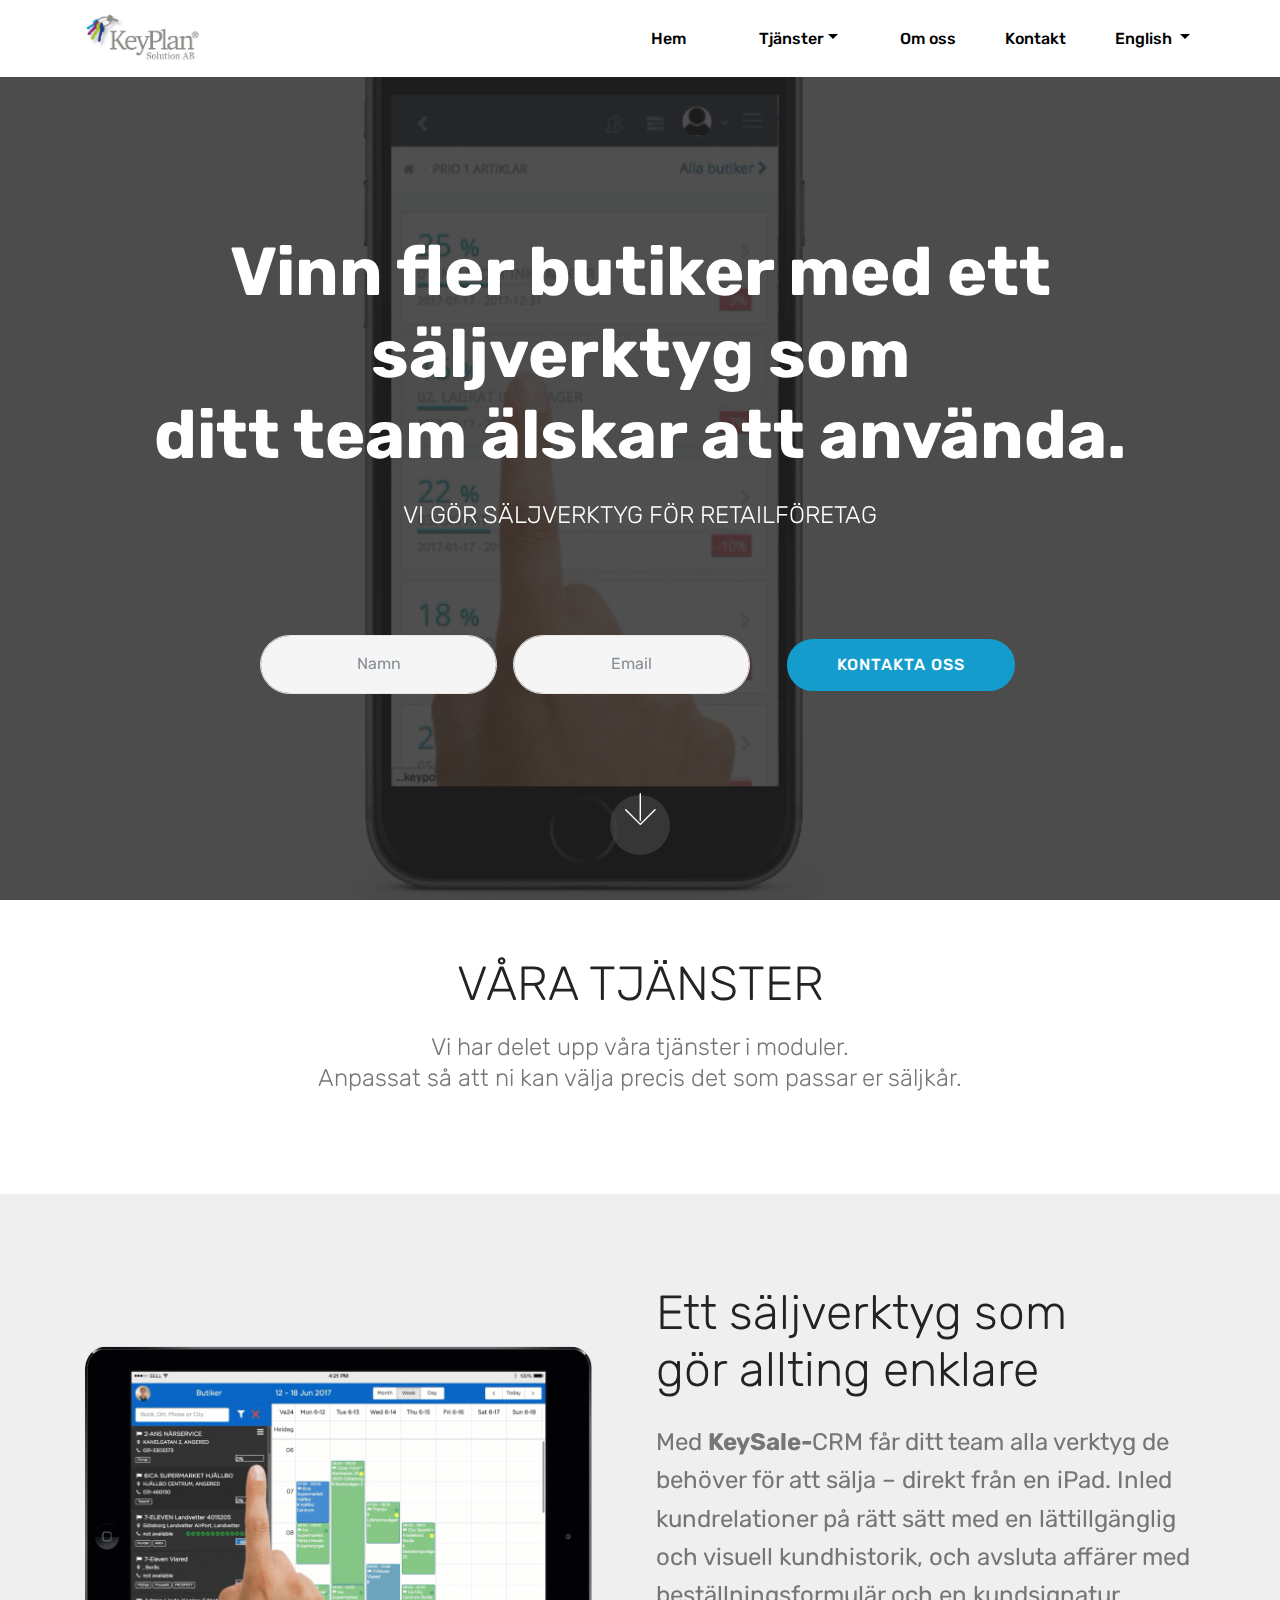
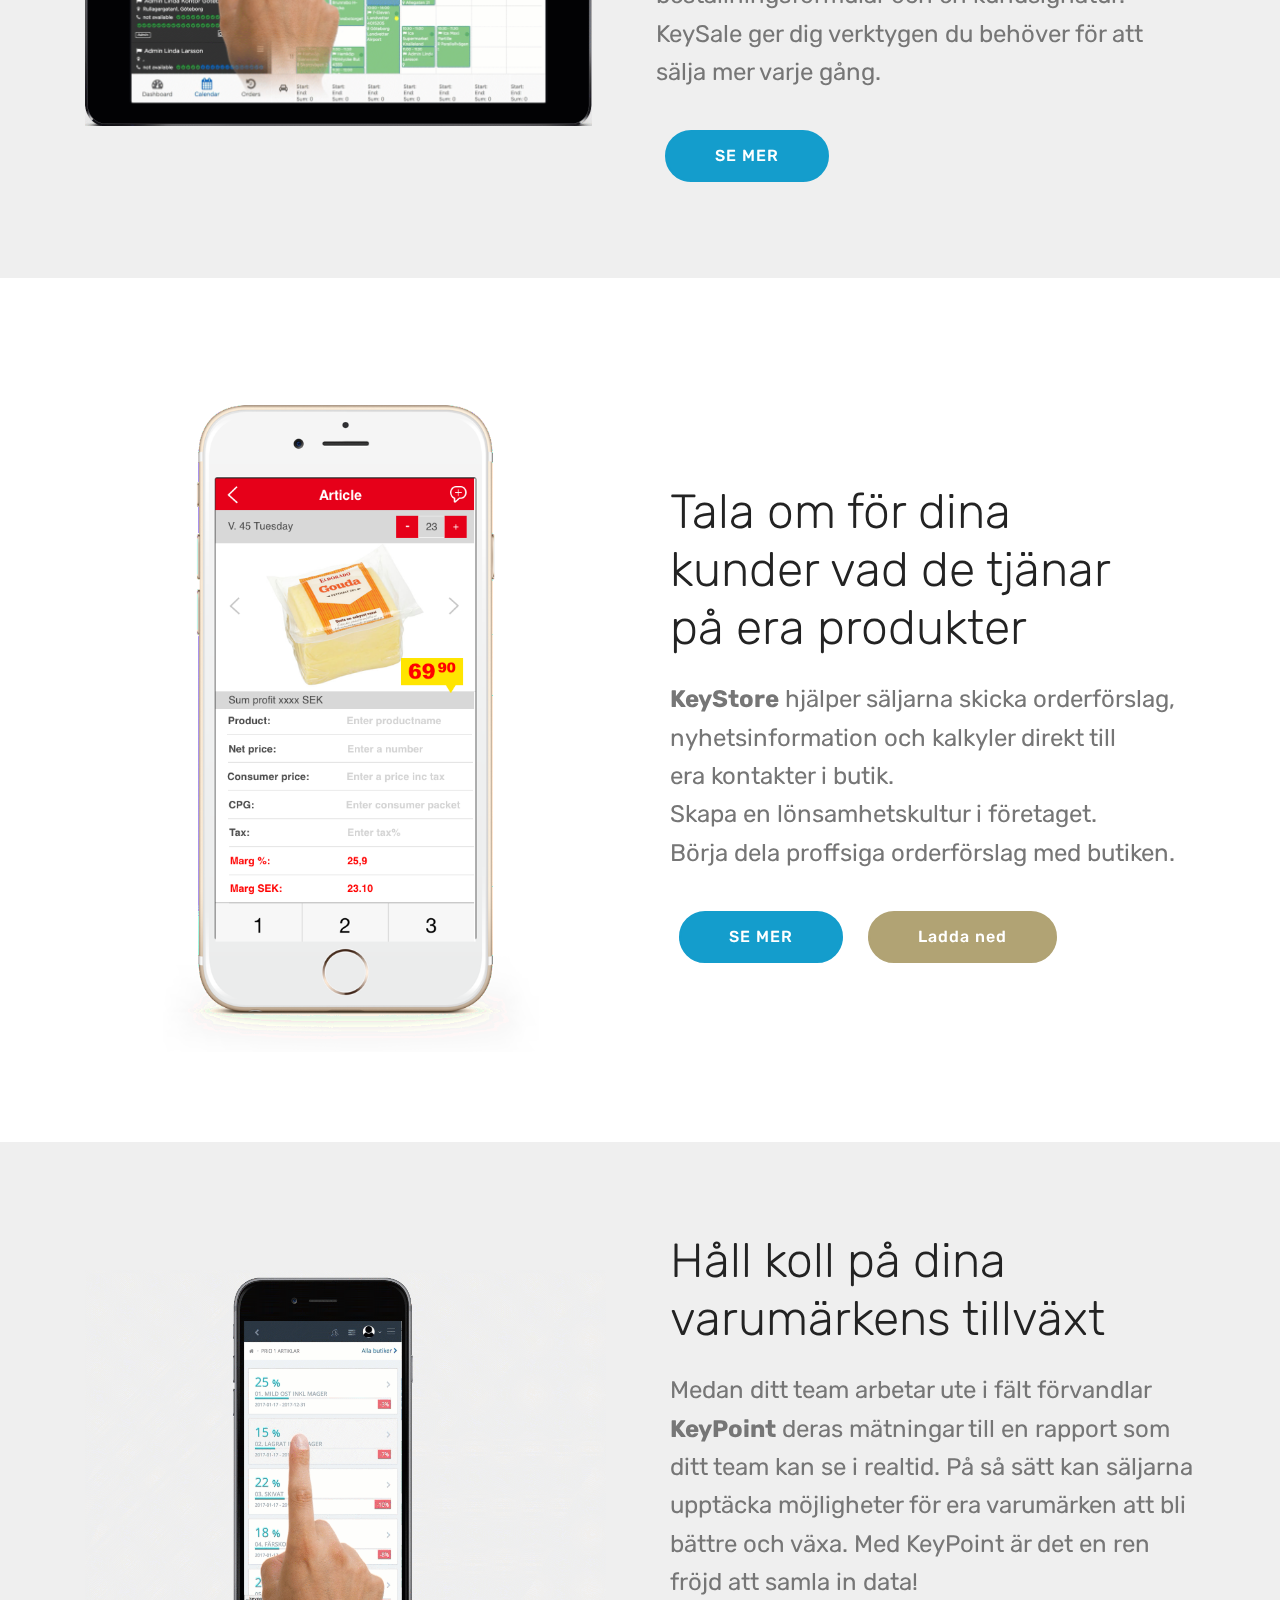
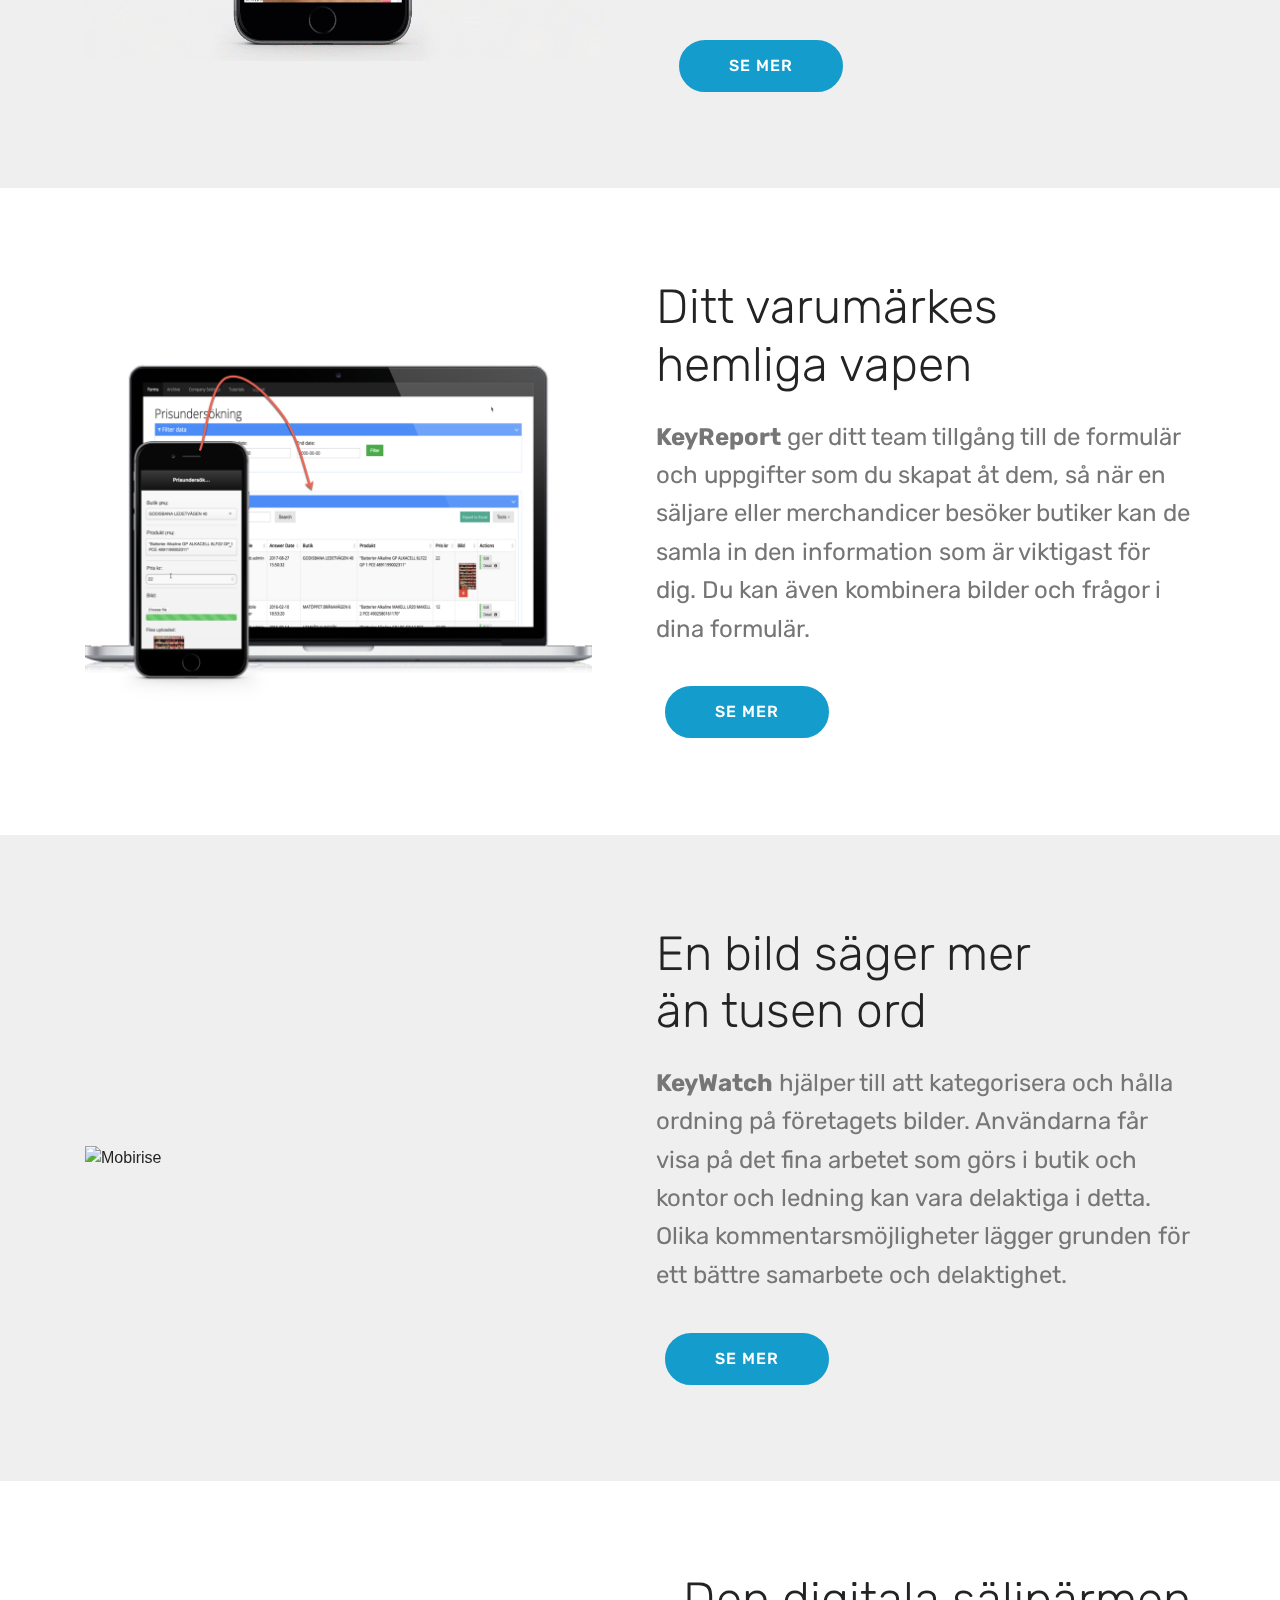
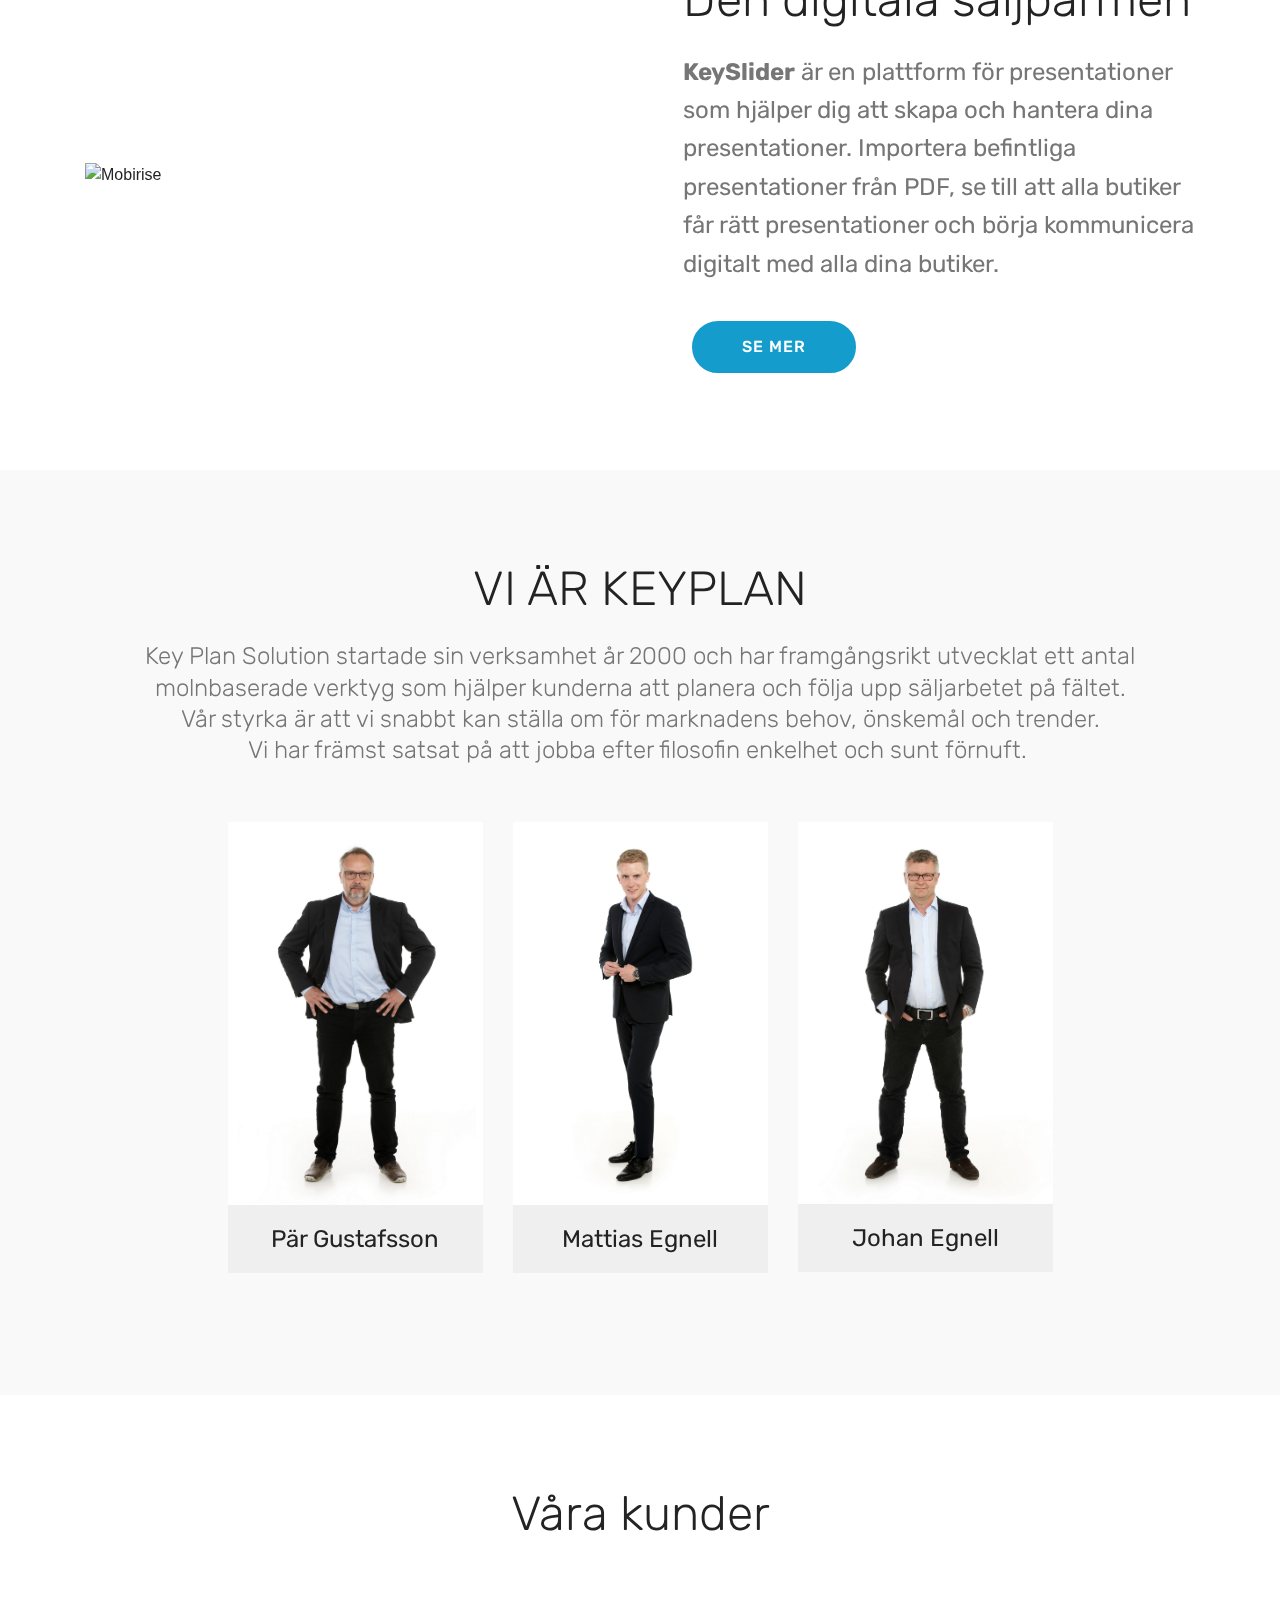
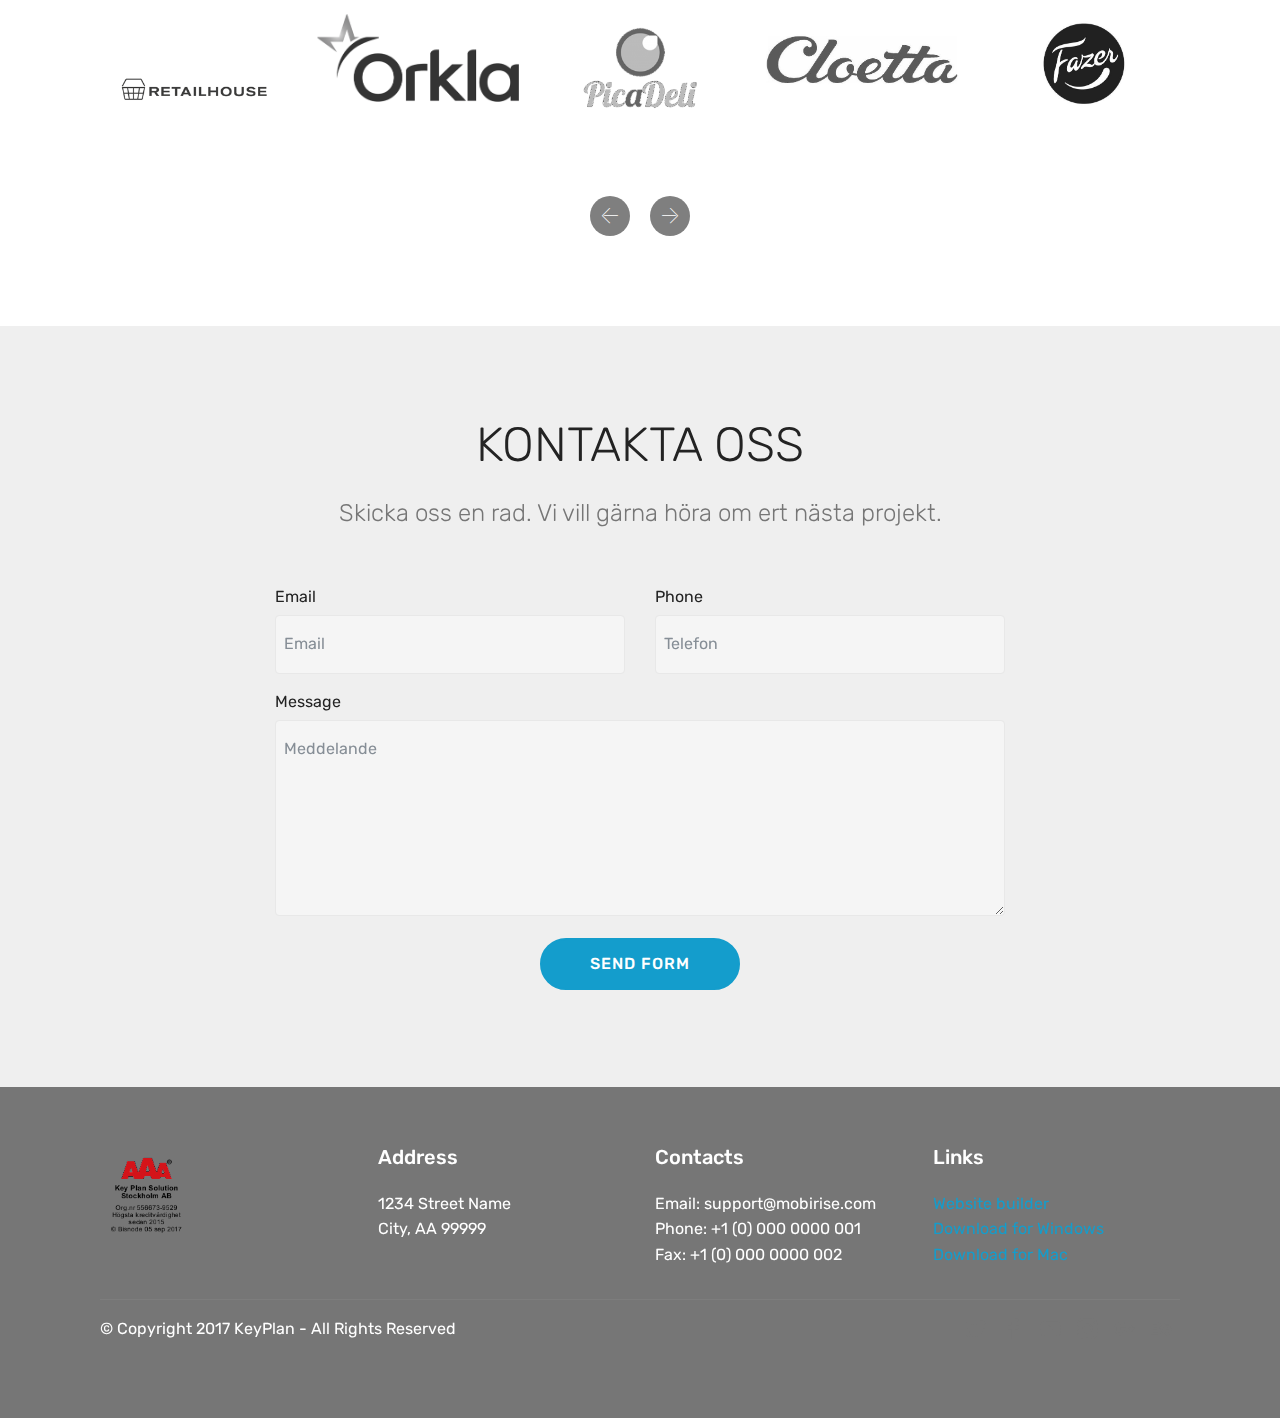
==== commit 7ccdd178: "create github pages" ====
--- a/index.html
+++ b/index.html
@@ -23,7 +23,7 @@
   
 </head>
 <body>
-<section class="menu cid-quyJP2E0iH" once="menu" id="menu2-d" data-rv-view="525">
+<section class="menu cid-quyJP2E0iH" once="menu" id="menu2-d" data-rv-view="1045">
 
     
 
@@ -47,17 +47,17 @@
             </div>
         </div>
         <div class="collapse navbar-collapse" id="navbarSupportedContent">
-            <ul class="navbar-nav nav-dropdown nav-right" data-app-modern-menu="true"><li class="nav-item"><a class="nav-link link text-black display-7" href="index.html" aria-expanded="false">&nbsp; Hem</a></li><li class="nav-item dropdown open">
-                    <a class="nav-link link text-black dropdown-toggle display-7" href="https://mobirise.com" aria-expanded="true" data-toggle="dropdown-submenu">&nbsp; &nbsp; &nbsp; &nbsp; &nbsp; &nbsp; Tjänster</a><div class="dropdown-menu"><a class="text-black dropdown-item display-7" href="page1.html" aria-expanded="false">KeySale</a><a class="text-black dropdown-item display-7" href="page3.html" aria-expanded="false">KeyStore</a><a class="text-black dropdown-item display-7" href="page4.html" aria-expanded="false">KeySlider</a><a class="text-black dropdown-item display-7" href="page6.html" aria-expanded="false">KeyWatch</a></div>
+            <ul class="navbar-nav nav-dropdown nav-right" data-app-modern-menu="true"><li class="nav-item"><a class="nav-link link text-black display-7" href="index.html" aria-expanded="false">&nbsp; Hem</a></li><li class="nav-item dropdown">
+                    <a class="nav-link link text-black dropdown-toggle display-7" href="https://mobirise.com" aria-expanded="false" data-toggle="dropdown-submenu">&nbsp; &nbsp; &nbsp; &nbsp; &nbsp; &nbsp; &nbsp;Tjänster</a><div class="dropdown-menu"><a class="text-black dropdown-item display-7" href="page1.html" aria-expanded="false">KeySale</a><a class="text-black dropdown-item display-7" href="page3.html" aria-expanded="false">KeyStore</a><a class="text-black dropdown-item display-7" href="page4.html" aria-expanded="false">KeySlider</a><a class="text-black dropdown-item display-7" href="page6.html" aria-expanded="false">KeyWatch</a><a class="text-black dropdown-item display-7" href="page5.html" aria-expanded="false">KeyPoint</a></div>
                 </li><li class="nav-item"><a class="nav-link link text-black display-7" href="https://mobirise.com" aria-expanded="false"></a></li>
                 <li class="nav-item"><a class="nav-link link text-black display-7" href="index.html#features16-1g"></a></li><li class="nav-item"><a class="nav-link link text-black display-7" href="index.html#features16-1g" aria-expanded="false">
-                        Om oss</a></li><li class="nav-item"><a class="nav-link link text-black display-7" href="index.html#form1-1k" aria-expanded="false">&nbsp; &nbsp; &nbsp; &nbsp; &nbsp; &nbsp; &nbsp;Kontakt &nbsp; &nbsp; &nbsp; &nbsp; &nbsp;&nbsp;</a></li><li class="nav-item dropdown"><a class="nav-link link text-black dropdown-toggle display-7" href="https://mobirise.com" data-toggle="dropdown-submenu" aria-expanded="false">English&nbsp;</a><div class="dropdown-menu"><a class="text-black dropdown-item display-7" href="https://mobirise.com">Swedish</a><a class="text-black dropdown-item display-7" href="https://mobirise.com" aria-expanded="false">English</a></div></li></ul>
+                        Om oss &nbsp;&nbsp;</a></li><li class="nav-item"><a class="nav-link link text-black display-7" href="index.html#form1-1k" aria-expanded="false">&nbsp; &nbsp; Kontakt &nbsp; &nbsp; &nbsp;&nbsp;</a></li><li class="nav-item dropdown"><a class="nav-link link text-black dropdown-toggle display-7" href="https://mobirise.com" data-toggle="dropdown-submenu" aria-expanded="false">English&nbsp;</a><div class="dropdown-menu"><a class="text-black dropdown-item display-7" href="https://mobirise.com">Swedish</a><a class="text-black dropdown-item display-7" href="https://mobirise.com" aria-expanded="false">English</a></div></li></ul>
             
         </div>
     </nav>
 </section>
 
-<section class="engine"><a href="https://mobirise.co/k">free bootstrap template</a></section><section class="header13 cid-quFrjnWnXX mbr-fullscreen mbr-parallax-background" id="header13-1c" data-rv-view="520">
+<section class="engine"><a href="https://mobirise.co/h">make your own website</a></section><section class="header13 cid-quFrjnWnXX mbr-fullscreen mbr-parallax-background" id="header13-1c" data-rv-view="1040">
 
     
 
@@ -76,7 +76,7 @@
                 <div data-form-alert="" hidden="">Thanks for filling out the form!</div>
 
                 <form class="form-inline" action="https://mobirise.com/" method="post" data-form-title="Mobirise Form">
-                    <input type="hidden" value="DinErovv2Zh/nQrYCYB36sRC2CXW59JDZRlL/dTKp28RXDgZpbW+Ix0sroCuYo0zQQy38a8DjNpjOdEl72KyuDMoGuedH0K2aqrPc8SNwYjFdR6Wtyrklyq9BhGqyEbu" data-form-email="true">
+                    <input type="hidden" value="B6LWsCYIuHlloH1R+gnuu5vlpgtrGFvtm+5qRaBWlotM6rfCb0ueaHMEbTRYLRlBM8I1WXVsAIcwJcyzcl/vTGpYSFc7rvKkyvhzY72CLWqWcOwkKOqOxzIsFyz3jaSg" data-form-email="true">
                     <div class="form-group">
                         <input type="text" class="form-control input-sm input-inverse" name="name" required="" data-form-field="Name" placeholder="Namn" id="name-header13-1c">
                     </div>
@@ -101,7 +101,7 @@
     </div>
 </section>
 
-<section class="mbr-section content4 cid-quxRB2Bl2P" id="content4-2" data-rv-view="523">
+<section class="mbr-section content4 cid-quxRB2Bl2P" id="content4-2" data-rv-view="1043">
 
     
 
@@ -116,7 +116,7 @@
     </div>
 </section>
 
-<section class="header3 cid-quFnRnwynM" id="header3-19" data-rv-view="527">
+<section class="header3 cid-quFnRnwynM" id="header3-19" data-rv-view="1047">
 
     
 
@@ -145,7 +145,7 @@
 
 </section>
 
-<section class="header3 cid-quFDAkGsy9" id="header3-1f" data-rv-view="530">
+<section class="header3 cid-quFDAkGsy9" id="header3-1f" data-rv-view="1050">
 
     
 
@@ -170,7 +170,7 @@
 
 </section>
 
-<section class="header3 cid-quFqbViJ2m" id="header3-1b" data-rv-view="533">
+<section class="header3 cid-quFqbViJ2m" id="header3-1b" data-rv-view="1053">
 
     
 
@@ -200,7 +200,7 @@
 
 </section>
 
-<section class="header3 cid-quFstsiFut" id="header3-1d" data-rv-view="536">
+<section class="header3 cid-quFstsiFut" id="header3-1d" data-rv-view="1056">
 
     
 
@@ -230,7 +230,7 @@
 
 </section>
 
-<section class="header3 cid-quFyJOqZL3" id="header3-1e" data-rv-view="539">
+<section class="header3 cid-quFyJOqZL3" id="header3-1e" data-rv-view="1059">
 
     
 
@@ -248,14 +248,14 @@
                 <div class="mbr-section-text mbr-white pb-3 ">
                     <p class="mbr-text mbr-fonts-style display-5"><strong>KeyWatch</strong> hjälper till att kategorisera och hålla ordning på företagets bilder. Användarna får visa på det fina arbetet som görs i butik och kontor och ledning kan vara delaktiga i detta. Olika kommentarsmöjligheter lägger grunden för ett bättre samarbete och delaktighet.<br></p>
                 </div>
-                <div class="mbr-section-btn"><a class="btn btn-md btn-primary display-4" href="https://mobirise.com">SE MER</a></div>
-            </div>
-        </div>
-    </div>
-
-</section>
-
-<section class="header3 cid-quFpupH1zy" id="header3-1a" data-rv-view="542">
+                <div class="mbr-section-btn"><a class="btn btn-md btn-primary display-4" href="page6.html">SE MER</a></div>
+            </div>
+        </div>
+    </div>
+
+</section>
+
+<section class="header3 cid-quFpupH1zy" id="header3-1a" data-rv-view="1062">
 
     
 
@@ -284,7 +284,7 @@
 
 </section>
 
-<section class="features16 cid-quFEAxfxei" id="features16-1g" data-rv-view="545">
+<section class="features16 cid-quFEAxfxei" id="features16-1g" data-rv-view="1065">
     
     
     
@@ -334,7 +334,7 @@
     </div>
 </section>
 
-<section class="clients cid-quFFYnKV8Y" id="clients-1h" data-rv-view="555">
+<section class="clients cid-quFFYnKV8Y" id="clients-1h" data-rv-view="1075">
       
 
     
@@ -411,7 +411,7 @@
     </div>
 </section>
 
-<section class="mbr-section form1 cid-quFJt1Qeq2" id="form1-1k" data-rv-view="569">
+<section class="mbr-section form1 cid-quFJt1Qeq2" id="form1-1k" data-rv-view="1089">
 
     
 
@@ -431,7 +431,7 @@
             <div class="media-container-column col-lg-8" data-form-type="formoid">
                     <div data-form-alert="" hidden="">Tack vi kontakter er så fort vi kan!</div>
             
-                    <form class="mbr-form" action="https://mobirise.com/" method="post" data-form-title="Mobirise Form"><input type="hidden" data-form-email="true" value="PsBKClRLmD6lVWEFKpzw6qI818dwWpsAYGTg409QvX6XdLDBC2e/BFxPD8DQUY1pOdUOqjZydfWJjXCMk/kzmQ3vogGkvIZg5m3ECv9uO2E6QG4ndGbvGo1r7U1n0fiS">
+                    <form class="mbr-form" action="https://mobirise.com/" method="post" data-form-title="Mobirise Form"><input type="hidden" data-form-email="true" value="32kByx5aj7AzyG7jhrX7D/aTkUI5XmiTJA6d290cv9kAx2Wa6azszazeeK98PKsxajJzB7NY9qu6DHgGF7naynOJFDiz/R4HJKTD2odTSS7BxZYIV53THse4NVF58exw">
                         <div class="row row-sm-offset">
                             
                             <div class="col-md-4 multi-horizontal" data-for="email">
@@ -459,7 +459,7 @@
     </div>
 </section>
 
-<section class="cid-quFIw7Y2R8" id="footer1-1j" data-rv-view="572">
+<section class="cid-quFIw7Y2R8" id="footer1-1j" data-rv-view="1092">
 
     
 
--- a/assets/mobirise/css/mbr-additional.css
+++ b/assets/mobirise/css/mbr-additional.css
@@ -4264,140 +4264,28 @@
     text-align: center !important;
   }
 }
-.cid-quPo0rZf8m {
+.cid-qvI0gl0Gby {
   background-image: url("../../../assets/images/img-2000x1500.jpg");
 }
-.cid-quPo0rZf8m .mbr-icofont {
-  font-size: 48px;
-  color: #353535;
-}
-.cid-quPo0rZf8m .show-modal span {
-  cursor: pointer;
-  background-color: #ffffff;
-  border-radius: 50%;
-  width: 6rem;
-  height: 6rem;
-  position: relative;
-  display: inline-block;
-  transition: all 0.25s;
-}
-.cid-quPo0rZf8m .show-modal span:before {
-  position: absolute;
-  left: 50%;
-  top: 50%;
-  -webkit-transform: translateX(-50%) translateY(-50%);
-  transform: translateX(-50%) translateY(-50%);
-}
-.cid-quPo0rZf8m .mbr-figure {
-  width: 100px;
-  height: 100px;
-  margin-bottom: 10px;
-  margin: auto;
-  transition: transform 1s;
-  cursor: pointer;
-}
-.cid-quPo0rZf8m .mbr-figure a {
-  width: 100px;
-  height: 100px;
-  line-height: 100px;
-  font-size: 100px;
-}
-.cid-quPo0rZf8m .mbr-figure a:before {
-  width: 100px;
-  height: 100px;
-}
-.cid-quPo0rZf8m .mbr-figure:hover {
-  transform: scale(1.15);
-  transition: transform 1s;
-}
-.cid-quPo0rZf8m .mbri-play:before {
-  left: 55% !important;
-}
-.cid-quPo0rZf8m .form-inline {
-  justify-content: center;
-  -webkit-justify-content: center;
-}
-.cid-quPo0rZf8m .form-inline .form-group {
-  padding: 0.5rem;
-}
-.cid-quPo0rZf8m .form-inline input {
-  text-align: center;
-}
-.cid-quPo0rZf8m h3 {
+.cid-qvI0gl0Gby h1 {
+  color: #616161;
+}
+.cid-qvI0gl0Gby h2,
+.cid-qvI0gl0Gby h3,
+.cid-qvI0gl0Gby p {
+  color: #767676;
+}
+.cid-qvI0gl0Gby .mbr-section-subtitle {
+  font-style: italic;
+}
+.cid-qvI0gl0Gby H1 {
   color: #ffffff;
-  text-align: center;
-  font-weight: 300;
-}
-.cid-quPo0rZf8m .modalWindow {
-  position: fixed;
-  z-index: 5000;
-  display: none;
-  left: 0;
-  top: 0;
-  background-color: rgba(61, 61, 61, 0.65);
-  width: 100%;
-  height: 100%;
-}
-.cid-quPo0rZf8m .modalWindow .modalWindow-container {
-  display: table-cell;
-  vertical-align: middle;
-  text-align: -o-center;
-}
-.cid-quPo0rZf8m .modalWindow .modalWindow-container .modalWindow-video-container {
-  display: inline-block;
-  width: 100%;
-}
-.cid-quPo0rZf8m .modalWindow .modalWindow-container .modalWindow-video-container .modalWindow-video {
-  margin: auto;
-}
-.cid-quPo0rZf8m a.close {
-  position: absolute;
-  right: 4vw;
-  top: 4vh;
+}
+.cid-qvI0gl0Gby H3 {
   color: #ffffff;
-  z-index: 5000000;
-  font-size: 37px;
-  background: #000;
-  padding: 20px;
-  border-radius: 50%;
-}
-.cid-quPo0rZf8m a.close:hover {
+}
+.cid-qvI0gl0Gby P {
   color: #ffffff;
-}
-@media (max-width: 500px) {
-  .cid-quPo0rZf8m .modalWindow-video {
-    width: 80%;
-    height: 200px;
-    position: relative;
-  }
-}
-@media (min-width: 500px) and (max-width: 768px) {
-  .cid-quPo0rZf8m .modalWindow-video {
-    width: 90%;
-    height: 340px;
-    position: relative;
-  }
-}
-@media (min-width: 768px) and (max-width: 850px) {
-  .cid-quPo0rZf8m .modalWindow-video {
-    width: 700px;
-    height: 395px;
-    position: relative;
-  }
-}
-@media (min-width: 850px) and (max-width: 1300px) {
-  .cid-quPo0rZf8m .modalWindow-video {
-    width: 800px;
-    height: 452px;
-    position: relative;
-  }
-}
-@media (min-width: 1300px) {
-  .cid-quPo0rZf8m .modalWindow-video {
-    width: 1200px;
-    height: 675px;
-    position: relative;
-  }
 }
 .cid-quP4VK8z02 {
   padding-top: 90px;
@@ -4986,3 +4874,729 @@
     text-align: center !important;
   }
 }
+.cid-quPo0rZf8m {
+  background-image: url("../../../assets/images/bild-2-600x400.jpg");
+}
+.cid-quPo0rZf8m .mbr-icofont {
+  font-size: 48px;
+  color: #353535;
+}
+.cid-quPo0rZf8m .show-modal span {
+  cursor: pointer;
+  background-color: #ffffff;
+  border-radius: 50%;
+  width: 6rem;
+  height: 6rem;
+  position: relative;
+  display: inline-block;
+  transition: all 0.25s;
+}
+.cid-quPo0rZf8m .show-modal span:before {
+  position: absolute;
+  left: 50%;
+  top: 50%;
+  -webkit-transform: translateX(-50%) translateY(-50%);
+  transform: translateX(-50%) translateY(-50%);
+}
+.cid-quPo0rZf8m .mbr-figure {
+  width: 100px;
+  height: 100px;
+  margin-bottom: 10px;
+  margin: auto;
+  transition: transform 1s;
+  cursor: pointer;
+}
+.cid-quPo0rZf8m .mbr-figure a {
+  width: 100px;
+  height: 100px;
+  line-height: 100px;
+  font-size: 100px;
+}
+.cid-quPo0rZf8m .mbr-figure a:before {
+  width: 100px;
+  height: 100px;
+}
+.cid-quPo0rZf8m .mbr-figure:hover {
+  transform: scale(1.15);
+  transition: transform 1s;
+}
+.cid-quPo0rZf8m .mbri-play:before {
+  left: 55% !important;
+}
+.cid-quPo0rZf8m .form-inline {
+  justify-content: center;
+  -webkit-justify-content: center;
+}
+.cid-quPo0rZf8m .form-inline .form-group {
+  padding: 0.5rem;
+}
+.cid-quPo0rZf8m .form-inline input {
+  text-align: center;
+}
+.cid-quPo0rZf8m h3 {
+  color: #ffffff;
+  text-align: center;
+  font-weight: 300;
+}
+.cid-quPo0rZf8m .modalWindow {
+  position: fixed;
+  z-index: 5000;
+  display: none;
+  left: 0;
+  top: 0;
+  background-color: rgba(61, 61, 61, 0.65);
+  width: 100%;
+  height: 100%;
+}
+.cid-quPo0rZf8m .modalWindow .modalWindow-container {
+  display: table-cell;
+  vertical-align: middle;
+  text-align: -o-center;
+}
+.cid-quPo0rZf8m .modalWindow .modalWindow-container .modalWindow-video-container {
+  display: inline-block;
+  width: 100%;
+}
+.cid-quPo0rZf8m .modalWindow .modalWindow-container .modalWindow-video-container .modalWindow-video {
+  margin: auto;
+}
+.cid-quPo0rZf8m a.close {
+  position: absolute;
+  right: 4vw;
+  top: 4vh;
+  color: #ffffff;
+  z-index: 5000000;
+  font-size: 37px;
+  background: #000;
+  padding: 20px;
+  border-radius: 50%;
+}
+.cid-quPo0rZf8m a.close:hover {
+  color: #ffffff;
+}
+@media (max-width: 500px) {
+  .cid-quPo0rZf8m .modalWindow-video {
+    width: 80%;
+    height: 200px;
+    position: relative;
+  }
+}
+@media (min-width: 500px) and (max-width: 768px) {
+  .cid-quPo0rZf8m .modalWindow-video {
+    width: 90%;
+    height: 340px;
+    position: relative;
+  }
+}
+@media (min-width: 768px) and (max-width: 850px) {
+  .cid-quPo0rZf8m .modalWindow-video {
+    width: 700px;
+    height: 395px;
+    position: relative;
+  }
+}
+@media (min-width: 850px) and (max-width: 1300px) {
+  .cid-quPo0rZf8m .modalWindow-video {
+    width: 800px;
+    height: 452px;
+    position: relative;
+  }
+}
+@media (min-width: 1300px) {
+  .cid-quPo0rZf8m .modalWindow-video {
+    width: 1200px;
+    height: 675px;
+    position: relative;
+  }
+}
+.cid-quP4VK8z02 {
+  padding-top: 90px;
+  padding-bottom: 90px;
+  background-color: #efefef;
+}
+.cid-quP4VK8z02 h4 {
+  font-weight: 500;
+  margin-bottom: 0;
+  text-align: left;
+}
+.cid-quP4VK8z02 p {
+  color: #767676;
+  text-align: left;
+}
+.cid-quP4VK8z02 .card-box {
+  padding-top: 2rem;
+}
+.cid-qvHEcZ6edt {
+  padding-top: 90px;
+  padding-bottom: 90px;
+  background-color: #ffffff;
+}
+.cid-qvHEcZ6edt .media-container-column {
+  align-items: center;
+}
+.cid-qvHEcZ6edt .mbr-author-desc {
+  display: block;
+}
+.cid-qvHEcZ6edt .mbr-testimonial {
+  margin-top: 5rem;
+}
+.cid-qvHEcZ6edt .mbr-testimonial .panel-item {
+  background-color: #efefef;
+  background: linear-gradient(#efefef, transparent);
+}
+.cid-qvHEcZ6edt .mbr-testimonial .card-block {
+  -webkit-flex-grow: 0;
+  flex-grow: 0;
+  padding: 2rem;
+}
+.cid-qvHEcZ6edt .mbr-testimonial .card-block .testimonial-photo {
+  margin-top: -5rem;
+  display: inline-block;
+  width: 120px;
+  height: 120px;
+  margin-bottom: 1.6rem;
+  overflow: hidden;
+  border-radius: 50%;
+  border-radius: 0;
+}
+.cid-qvHEcZ6edt .mbr-testimonial .card-block .testimonial-photo img {
+  width: 100%;
+  min-width: 100%;
+  min-height: 100%;
+}
+.cid-qvHEcZ6edt .mbr-testimonial .card-block p {
+  margin: 0;
+}
+.cid-qvHEcZ6edt .mbr-testimonial .card-footer {
+  padding: 0 2rem 2rem 2rem;
+  border-top: 0;
+  word-wrap: break-word;
+  word-break: break-word;
+  background: none;
+}
+@media (max-width: 260px) {
+  .cid-qvHEcZ6edt .testimonial-photo {
+    width: 100% !important;
+    height: auto !important;
+  }
+}
+.cid-qvHEcZ6edt .mbr-text {
+  color: #767676;
+}
+.cid-qvHEcZ6edt .mbr-text I {
+  color: #232323;
+}
+.cid-quyJDs8Fyw .navbar {
+  background: #ffffff;
+  transition: none;
+  min-height: 77px;
+  padding: .5rem 0;
+}
+.cid-quyJDs8Fyw .navbar-dropdown.bg-color.transparent.opened {
+  background: #ffffff;
+}
+.cid-quyJDs8Fyw a {
+  font-style: normal;
+}
+.cid-quyJDs8Fyw .nav-item span {
+  padding-right: 0.4em;
+  line-height: 0.5em;
+  vertical-align: text-bottom;
+  position: relative;
+  top: -0.2em;
+  text-decoration: none;
+}
+.cid-quyJDs8Fyw .nav-item a {
+  padding: 0.7rem 0 !important;
+  margin: 0rem .65rem !important;
+}
+.cid-quyJDs8Fyw .btn {
+  padding: 0.4rem 1.5rem;
+  display: inline-flex;
+  align-items: center;
+}
+.cid-quyJDs8Fyw .btn .mbr-iconfont {
+  font-size: 1.6rem;
+}
+.cid-quyJDs8Fyw .menu-logo {
+  margin-right: auto;
+}
+.cid-quyJDs8Fyw .menu-logo .navbar-brand {
+  display: flex;
+  margin-left: 5rem;
+  padding: 0;
+  transition: padding .2s;
+  min-height: 3.8rem;
+  align-items: center;
+}
+.cid-quyJDs8Fyw .menu-logo .navbar-brand .navbar-caption-wrap {
+  display: flex;
+  -webkit-align-items: center;
+  align-items: center;
+  word-break: break-word;
+  min-width: 7rem;
+  margin: .3rem 0;
+}
+.cid-quyJDs8Fyw .menu-logo .navbar-brand .navbar-caption-wrap .navbar-caption {
+  line-height: 1.2rem !important;
+  padding-right: 2rem;
+}
+.cid-quyJDs8Fyw .menu-logo .navbar-brand .navbar-logo {
+  font-size: 4rem;
+  transition: font-size 0.25s;
+}
+.cid-quyJDs8Fyw .menu-logo .navbar-brand .navbar-logo img {
+  display: flex;
+}
+.cid-quyJDs8Fyw .menu-logo .navbar-brand .navbar-logo .mbr-iconfont {
+  transition: font-size 0.25s;
+}
+.cid-quyJDs8Fyw .navbar-toggleable-sm .navbar-collapse {
+  justify-content: flex-end;
+  -webkit-justify-content: flex-end;
+  padding-right: 5rem;
+  width: auto;
+}
+.cid-quyJDs8Fyw .navbar-toggleable-sm .navbar-collapse .navbar-nav {
+  flex-wrap: wrap;
+  -webkit-flex-wrap: wrap;
+  padding-left: 0;
+}
+.cid-quyJDs8Fyw .navbar-toggleable-sm .navbar-collapse .navbar-nav .nav-item {
+  -webkit-align-self: center;
+  align-self: center;
+}
+.cid-quyJDs8Fyw .navbar-toggleable-sm .navbar-collapse .navbar-buttons {
+  padding-left: 0;
+  padding-bottom: 0;
+}
+.cid-quyJDs8Fyw .dropdown .dropdown-menu {
+  background: #ffffff;
+  display: none;
+  position: absolute;
+  min-width: 5rem;
+  padding-top: 1.4rem;
+  padding-bottom: 1.4rem;
+  text-align: left;
+}
+.cid-quyJDs8Fyw .dropdown .dropdown-menu .dropdown-item {
+  width: auto;
+  padding: 0.235em 1.5385em 0.235em 1.5385em !important;
+}
+.cid-quyJDs8Fyw .dropdown .dropdown-menu .dropdown-item::after {
+  right: 0.5rem;
+}
+.cid-quyJDs8Fyw .dropdown .dropdown-menu .dropdown-submenu {
+  margin: 0;
+}
+.cid-quyJDs8Fyw .dropdown.open > .dropdown-menu {
+  display: block;
+}
+.cid-quyJDs8Fyw .navbar-toggleable-sm.opened:after {
+  position: absolute;
+  width: 100vw;
+  height: 100vh;
+  content: '';
+  background-color: rgba(0, 0, 0, 0.1);
+  left: 0;
+  bottom: 0;
+  transform: translateY(100%);
+  -webkit-transform: translateY(100%);
+  z-index: 1000;
+}
+.cid-quyJDs8Fyw .navbar.navbar-short {
+  min-height: 60px;
+  transition: all .2s;
+}
+.cid-quyJDs8Fyw .navbar.navbar-short .navbar-toggler-right {
+  top: 20px;
+}
+.cid-quyJDs8Fyw .navbar.navbar-short .navbar-logo a {
+  font-size: 2.5rem !important;
+  line-height: 2.5rem;
+  transition: font-size 0.25s;
+}
+.cid-quyJDs8Fyw .navbar.navbar-short .navbar-logo a .mbr-iconfont {
+  font-size: 2.5rem !important;
+}
+.cid-quyJDs8Fyw .navbar.navbar-short .navbar-logo a img {
+  height: 3rem !important;
+}
+.cid-quyJDs8Fyw .navbar.navbar-short .navbar-brand {
+  min-height: 3rem;
+}
+.cid-quyJDs8Fyw button.navbar-toggler {
+  width: 31px;
+  height: 18px;
+  cursor: pointer;
+  transition: all .2s;
+  top: 1.5rem;
+  right: 1rem;
+}
+.cid-quyJDs8Fyw button.navbar-toggler:focus {
+  outline: none;
+}
+.cid-quyJDs8Fyw button.navbar-toggler .hamburger span {
+  position: absolute;
+  right: 0;
+  width: 30px;
+  height: 2px;
+  border-right: 5px;
+  background-color: #333333;
+}
+.cid-quyJDs8Fyw button.navbar-toggler .hamburger span:nth-child(1) {
+  top: 0;
+  transition: all .2s;
+}
+.cid-quyJDs8Fyw button.navbar-toggler .hamburger span:nth-child(2) {
+  top: 8px;
+  transition: all .15s;
+}
+.cid-quyJDs8Fyw button.navbar-toggler .hamburger span:nth-child(3) {
+  top: 8px;
+  transition: all .15s;
+}
+.cid-quyJDs8Fyw button.navbar-toggler .hamburger span:nth-child(4) {
+  top: 16px;
+  transition: all .2s;
+}
+.cid-quyJDs8Fyw nav.opened .hamburger span:nth-child(1) {
+  top: 8px;
+  width: 0;
+  opacity: 0;
+  right: 50%;
+  transition: all .2s;
+}
+.cid-quyJDs8Fyw nav.opened .hamburger span:nth-child(2) {
+  -webkit-transform: rotate(45deg);
+  transform: rotate(45deg);
+  transition: all .25s;
+}
+.cid-quyJDs8Fyw nav.opened .hamburger span:nth-child(3) {
+  -webkit-transform: rotate(-45deg);
+  transform: rotate(-45deg);
+  transition: all .25s;
+}
+.cid-quyJDs8Fyw nav.opened .hamburger span:nth-child(4) {
+  top: 8px;
+  width: 0;
+  opacity: 0;
+  right: 50%;
+  transition: all .2s;
+}
+.cid-quyJDs8Fyw .collapsed.navbar-expand {
+  flex-direction: column;
+}
+.cid-quyJDs8Fyw .collapsed .btn {
+  display: flex;
+}
+.cid-quyJDs8Fyw .collapsed .navbar-collapse {
+  display: none !important;
+  padding-right: 0 !important;
+}
+.cid-quyJDs8Fyw .collapsed .navbar-collapse.collapsing,
+.cid-quyJDs8Fyw .collapsed .navbar-collapse.show {
+  display: block !important;
+}
+.cid-quyJDs8Fyw .collapsed .navbar-collapse.collapsing .navbar-nav,
+.cid-quyJDs8Fyw .collapsed .navbar-collapse.show .navbar-nav {
+  display: block;
+  text-align: center;
+}
+.cid-quyJDs8Fyw .collapsed .navbar-collapse.collapsing .navbar-nav .nav-item,
+.cid-quyJDs8Fyw .collapsed .navbar-collapse.show .navbar-nav .nav-item {
+  clear: both;
+}
+.cid-quyJDs8Fyw .collapsed .navbar-collapse.collapsing .navbar-nav .nav-item:last-child,
+.cid-quyJDs8Fyw .collapsed .navbar-collapse.show .navbar-nav .nav-item:last-child {
+  margin-bottom: 1rem;
+}
+.cid-quyJDs8Fyw .collapsed .navbar-collapse.collapsing .navbar-buttons,
+.cid-quyJDs8Fyw .collapsed .navbar-collapse.show .navbar-buttons {
+  text-align: center;
+}
+.cid-quyJDs8Fyw .collapsed .navbar-collapse.collapsing .navbar-buttons:last-child,
+.cid-quyJDs8Fyw .collapsed .navbar-collapse.show .navbar-buttons:last-child {
+  margin-bottom: 1rem;
+}
+.cid-quyJDs8Fyw .collapsed button.navbar-toggler {
+  display: block;
+}
+.cid-quyJDs8Fyw .collapsed .navbar-brand {
+  margin-left: 1rem !important;
+}
+.cid-quyJDs8Fyw .collapsed .navbar-toggleable-sm {
+  flex-direction: column;
+  -webkit-flex-direction: column;
+}
+.cid-quyJDs8Fyw .collapsed .dropdown .dropdown-menu {
+  width: 100%;
+  text-align: center;
+  position: relative;
+  opacity: 0;
+  display: block;
+  height: 0;
+  visibility: hidden;
+  padding: 0;
+  transition-duration: .5s;
+  transition-property: opacity,padding,height;
+}
+.cid-quyJDs8Fyw .collapsed .dropdown.open > .dropdown-menu {
+  position: relative;
+  opacity: 1;
+  height: auto;
+  padding: 1.4rem 0;
+  visibility: visible;
+}
+.cid-quyJDs8Fyw .collapsed .dropdown .dropdown-submenu {
+  left: 0;
+  text-align: center;
+  width: 100%;
+}
+.cid-quyJDs8Fyw .collapsed .dropdown .dropdown-toggle[data-toggle="dropdown-submenu"]::after {
+  margin-top: 0;
+  position: inherit;
+  right: 0;
+  top: 50%;
+  display: inline-block;
+  width: 0;
+  height: 0;
+  margin-left: .3em;
+  vertical-align: middle;
+  content: "";
+  border-top: .30em solid;
+  border-right: .30em solid transparent;
+  border-left: .30em solid transparent;
+}
+@media (max-width: 991px) {
+  .cid-quyJDs8Fyw.navbar-expand {
+    flex-direction: column;
+  }
+  .cid-quyJDs8Fyw img {
+    height: 3.8rem !important;
+  }
+  .cid-quyJDs8Fyw .btn {
+    display: flex;
+  }
+  .cid-quyJDs8Fyw button.navbar-toggler {
+    display: block;
+  }
+  .cid-quyJDs8Fyw .navbar-brand {
+    margin-left: 1rem !important;
+  }
+  .cid-quyJDs8Fyw .navbar-toggleable-sm {
+    flex-direction: column;
+    -webkit-flex-direction: column;
+  }
+  .cid-quyJDs8Fyw .navbar-collapse {
+    display: none !important;
+    padding-right: 0 !important;
+  }
+  .cid-quyJDs8Fyw .navbar-collapse.collapsing,
+  .cid-quyJDs8Fyw .navbar-collapse.show {
+    display: block !important;
+  }
+  .cid-quyJDs8Fyw .navbar-collapse.collapsing .navbar-nav,
+  .cid-quyJDs8Fyw .navbar-collapse.show .navbar-nav {
+    display: block;
+    text-align: center;
+  }
+  .cid-quyJDs8Fyw .navbar-collapse.collapsing .navbar-nav .nav-item,
+  .cid-quyJDs8Fyw .navbar-collapse.show .navbar-nav .nav-item {
+    clear: both;
+  }
+  .cid-quyJDs8Fyw .navbar-collapse.collapsing .navbar-nav .nav-item:last-child,
+  .cid-quyJDs8Fyw .navbar-collapse.show .navbar-nav .nav-item:last-child {
+    margin-bottom: 1rem;
+  }
+  .cid-quyJDs8Fyw .navbar-collapse.collapsing .navbar-buttons,
+  .cid-quyJDs8Fyw .navbar-collapse.show .navbar-buttons {
+    text-align: center;
+  }
+  .cid-quyJDs8Fyw .navbar-collapse.collapsing .navbar-buttons:last-child,
+  .cid-quyJDs8Fyw .navbar-collapse.show .navbar-buttons:last-child {
+    margin-bottom: 1rem;
+  }
+  .cid-quyJDs8Fyw .dropdown .dropdown-menu {
+    width: 100%;
+    text-align: center;
+    position: relative;
+    opacity: 0;
+    display: block;
+    height: 0;
+    visibility: hidden;
+    padding: 0;
+    transition-duration: .5s;
+    transition-property: opacity,padding,height;
+  }
+  .cid-quyJDs8Fyw .dropdown.open > .dropdown-menu {
+    position: relative;
+    opacity: 1;
+    height: auto;
+    padding: 1.4rem 0;
+    visibility: visible;
+  }
+  .cid-quyJDs8Fyw .dropdown .dropdown-submenu {
+    left: 0;
+    text-align: center;
+    width: 100%;
+  }
+  .cid-quyJDs8Fyw .dropdown .dropdown-toggle[data-toggle="dropdown-submenu"]::after {
+    margin-top: 0;
+    position: inherit;
+    right: 0;
+    top: 50%;
+    display: inline-block;
+    width: 0;
+    height: 0;
+    margin-left: .3em;
+    vertical-align: middle;
+    content: "";
+    border-top: .30em solid;
+    border-right: .30em solid transparent;
+    border-left: .30em solid transparent;
+  }
+}
+@media (min-width: 767px) {
+  .cid-quyJDs8Fyw .menu-logo {
+    flex-shrink: 0;
+  }
+}
+.cid-quzQoqXftF {
+  padding-top: 90px;
+  padding-bottom: 90px;
+  background-color: #efefef;
+}
+.cid-quzQoqXftF .title {
+  margin-bottom: 2rem;
+}
+.cid-quzQoqXftF .mbr-section-subtitle {
+  color: #767676;
+}
+.cid-quzQoqXftF a:not([href]):not([tabindex]) {
+  color: #fff;
+  border-radius: 3px;
+}
+.cid-quzQoqXftF a.btn-white:not([href]):not([tabindex]) {
+  color: #333;
+}
+.cid-quzQoqXftF .multi-horizontal {
+  flex-grow: 1;
+  -webkit-flex-grow: 1;
+  max-width: 100%;
+}
+.cid-quzQoqXftF .input-group-btn {
+  display: block;
+  text-align: center;
+}
+.cid-quzQu3jgbD {
+  padding-top: 60px;
+  padding-bottom: 60px;
+  background-color: #767676;
+}
+.cid-quzQu3jgbD .form-text {
+  color: #767676;
+}
+@media (max-width: 767px) {
+  .cid-quzQu3jgbD .content {
+    text-align: center;
+  }
+  .cid-quzQu3jgbD .content > div:not(:last-child) {
+    margin-bottom: 2rem;
+  }
+}
+.cid-quzQu3jgbD .input-group {
+  flex-wrap: wrap;
+  -webkit-flex-wrap: wrap;
+  justify-content: center;
+}
+.cid-quzQu3jgbD .input-group-btn {
+  display: inline-block;
+}
+.cid-quzQu3jgbD .input-group-btn a.btn {
+  margin: 0 !important;
+  color: #fff;
+}
+.cid-quzQu3jgbD .img-logo img {
+  height: 6rem;
+}
+.cid-quzQu3jgbD [type="email"] {
+  font-size: .75rem;
+  text-align: center;
+  min-width: 150px;
+}
+.cid-quzQu3jgbD [type="submit"] {
+  padding: .75rem 1.5625rem !important;
+  margin-left: .625rem;
+  text-transform: none;
+  text-align: center;
+}
+.cid-quzQu3jgbD .copyright .mbr-text {
+  color: #767676;
+}
+@media (max-width: 767px) {
+  .cid-quzQu3jgbD .footer-lower .copyright {
+    margin-bottom: 1rem;
+    text-align: center;
+  }
+}
+.cid-quzQu3jgbD .footer-lower hr {
+  margin: 1rem 0;
+  border-color: #000;
+  opacity: .05;
+}
+.cid-quzQu3jgbD .footer-lower .social-list {
+  padding-left: 0;
+  margin-bottom: 0;
+  list-style: none;
+  display: flex;
+  flex-wrap: wrap;
+  justify-content: flex-end;
+  -webkit-justify-content: flex-end;
+}
+.cid-quzQu3jgbD .footer-lower .social-list .mbr-iconfont-social {
+  font-size: 1.3rem;
+  color: #232323;
+}
+.cid-quzQu3jgbD .footer-lower .social-list .soc-item {
+  margin: 0 .5rem;
+}
+.cid-quzQu3jgbD .footer-lower .social-list a {
+  margin: 0;
+  opacity: .5;
+  -webkit-transition: .2s linear;
+  transition: .2s linear;
+}
+.cid-quzQu3jgbD .footer-lower .social-list a:hover {
+  opacity: 1;
+}
+@media (max-width: 767px) {
+  .cid-quzQu3jgbD .footer-lower .social-list {
+    justify-content: center;
+    -webkit-justify-content: center;
+  }
+}
+.cid-quzQu3jgbD form .input-group input.form-control,
+.cid-quzQu3jgbD form .input-group-btn .btn {
+  border-top-right-radius: 3px;
+  border-bottom-right-radius: 3px;
+  border-top-left-radius: 3px;
+  border-bottom-left-radius: 3px;
+}
+.cid-quzQu3jgbD .form-inline {
+  justify-content: center;
+}
+.cid-quzQu3jgbD .form-group {
+  margin: 0;
+}
+@media (max-width: 767px) {
+  .cid-quzQu3jgbD .foot-logo {
+    text-align: center !important;
+  }
+  .cid-quzQu3jgbD .foot-title {
+    text-align: center !important;
+  }
+  .cid-quzQu3jgbD .mbr-text {
+    text-align: center !important;
+  }
+}
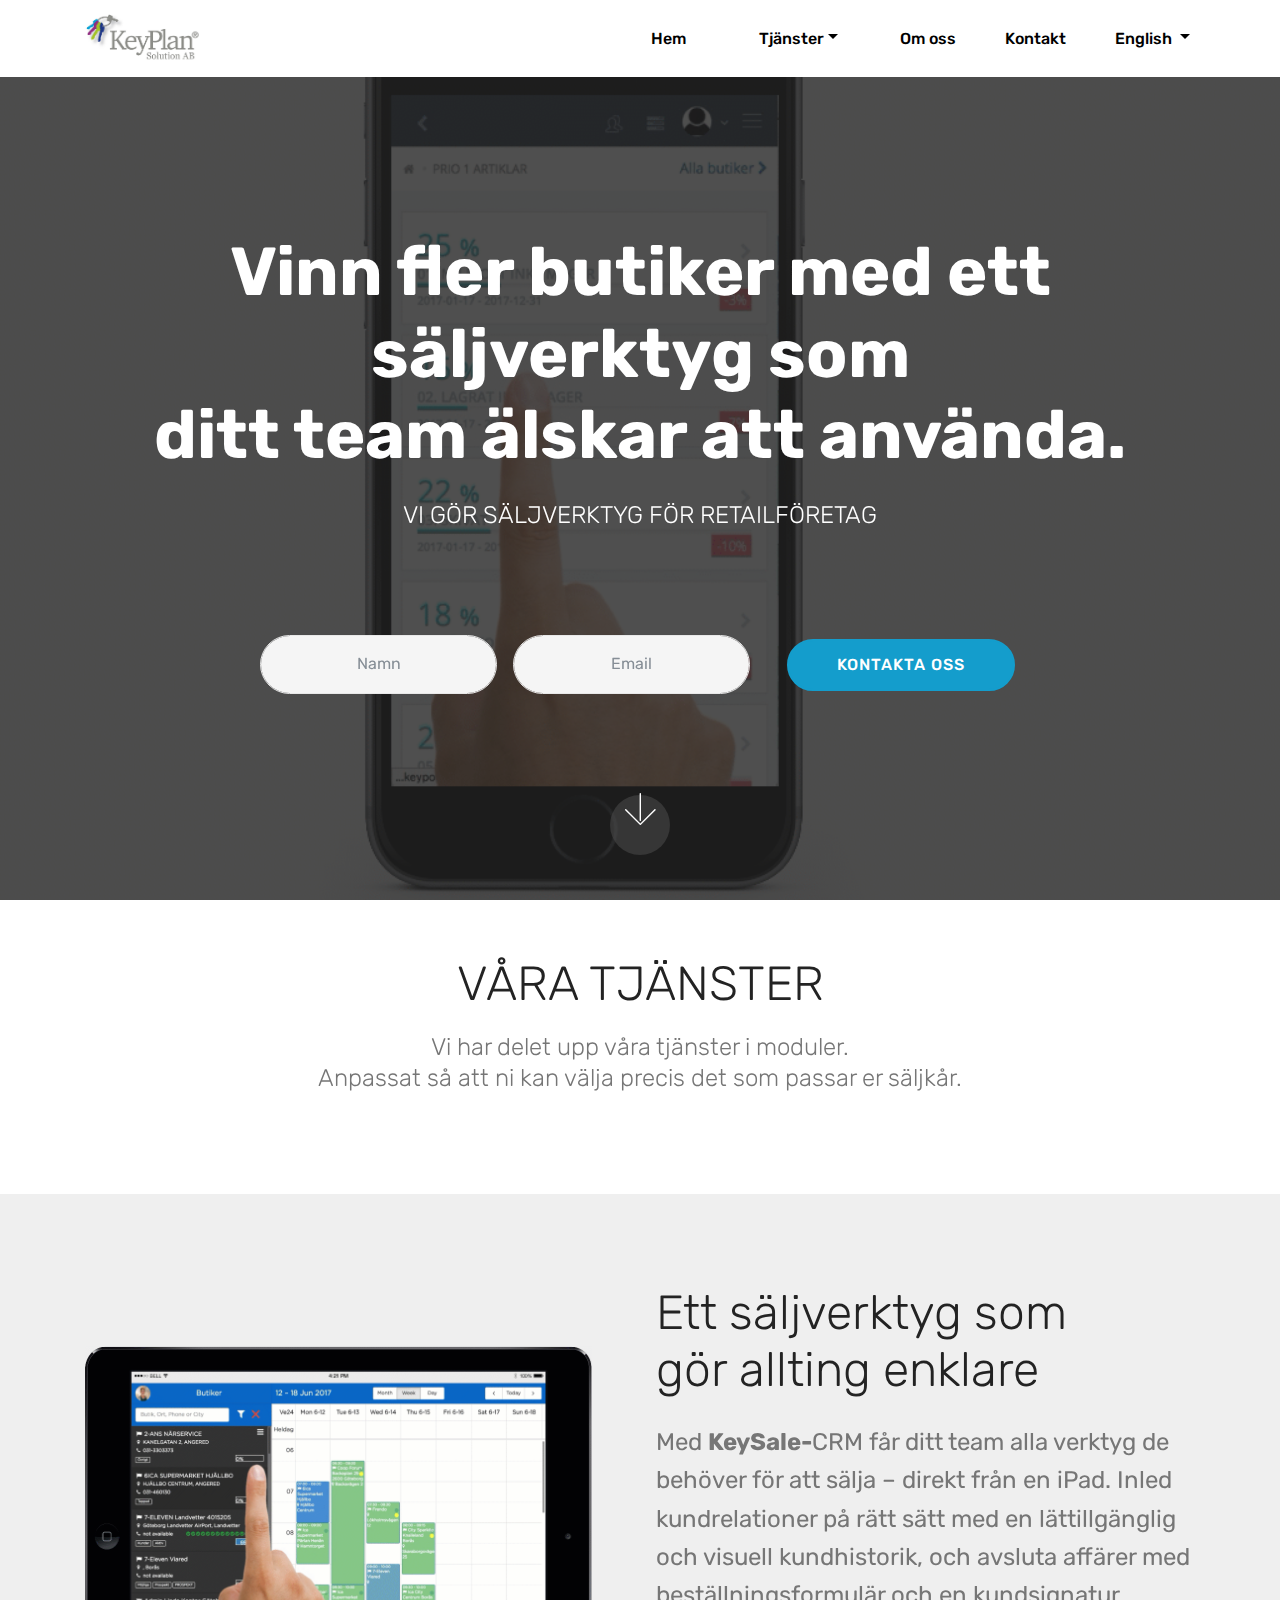
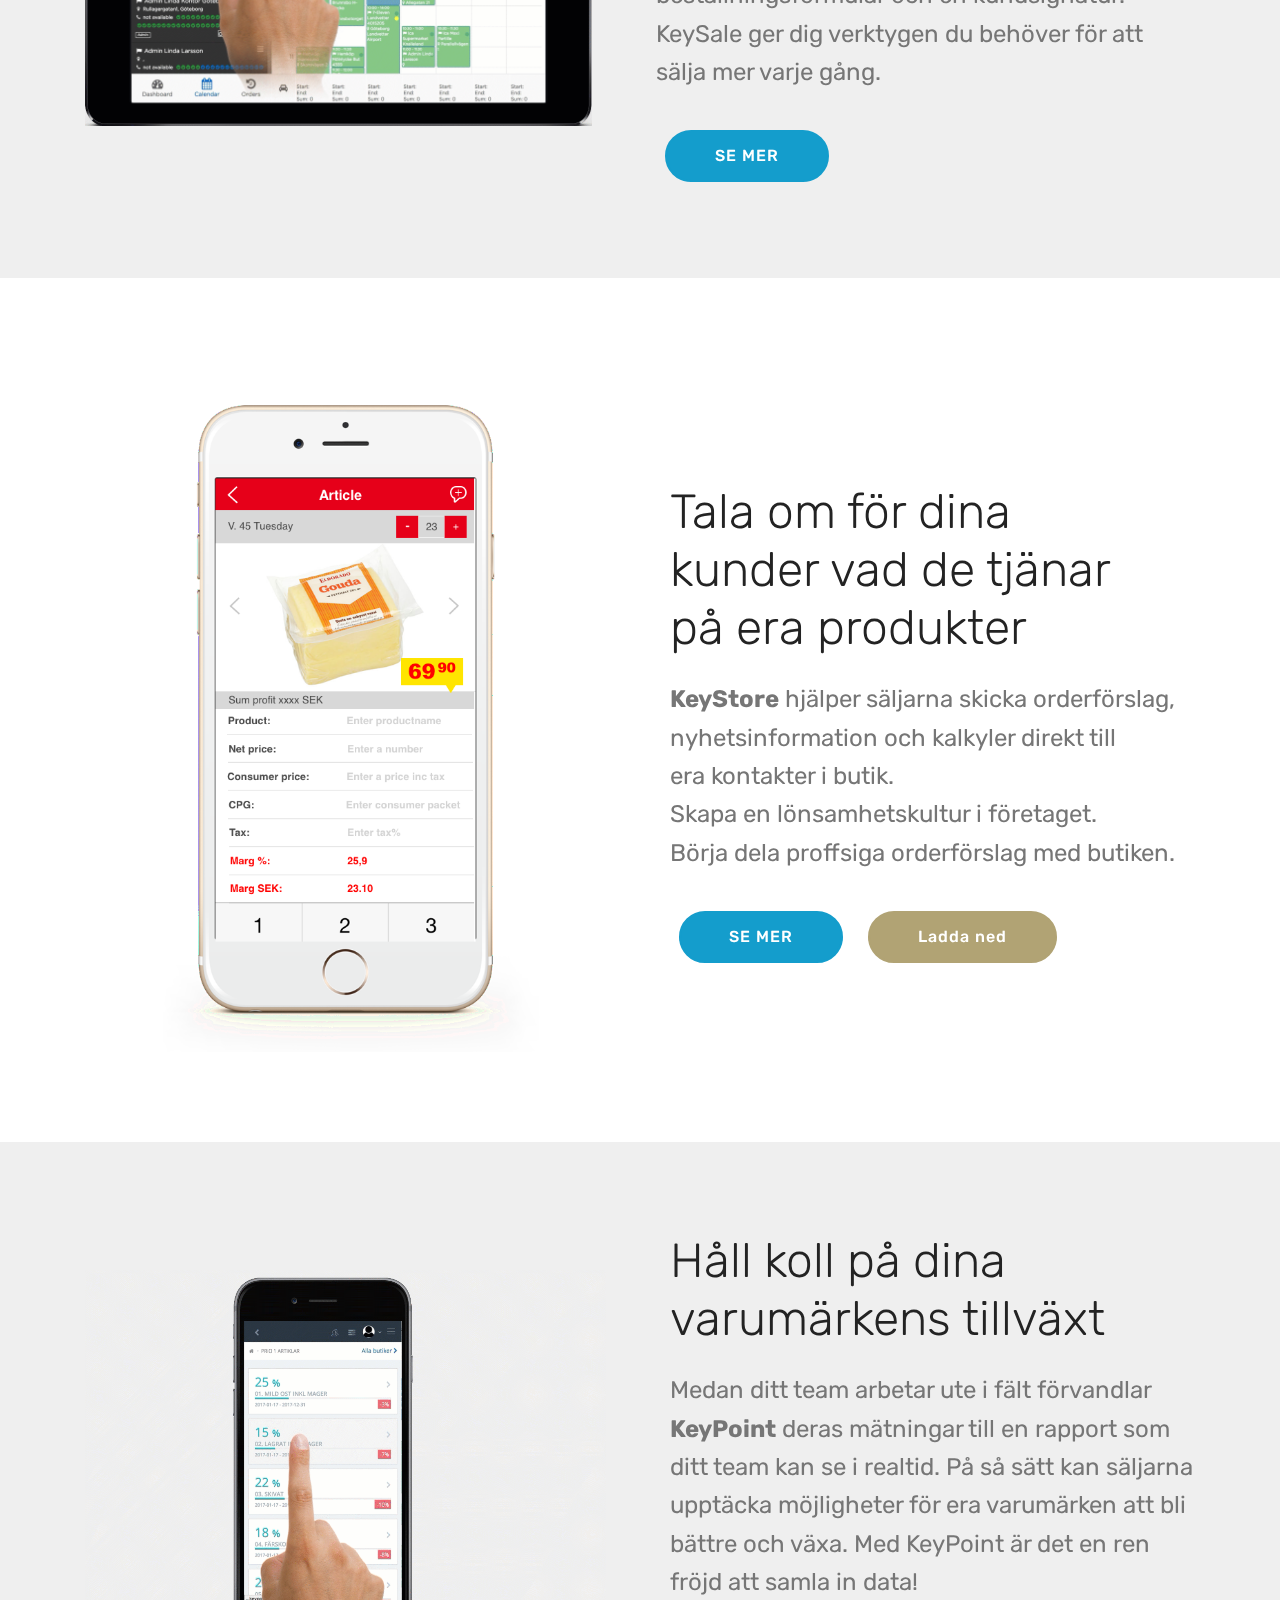
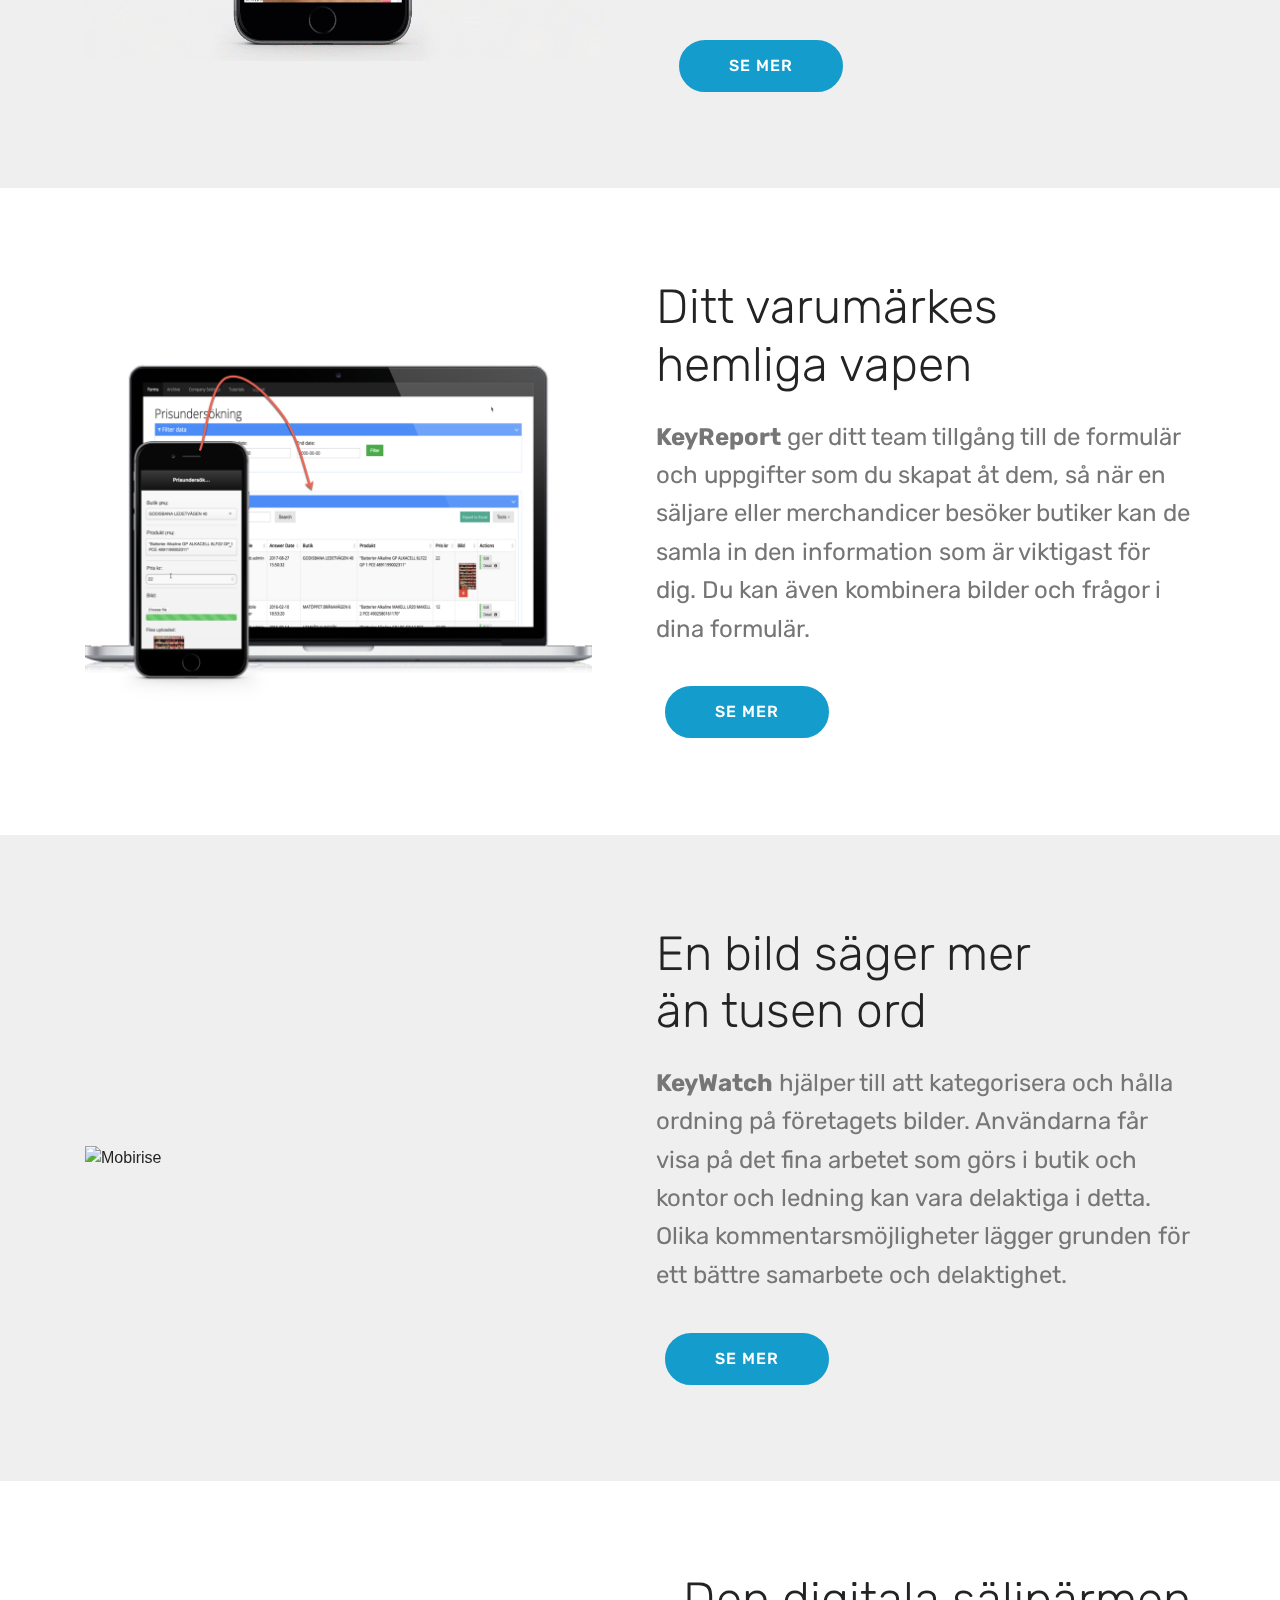
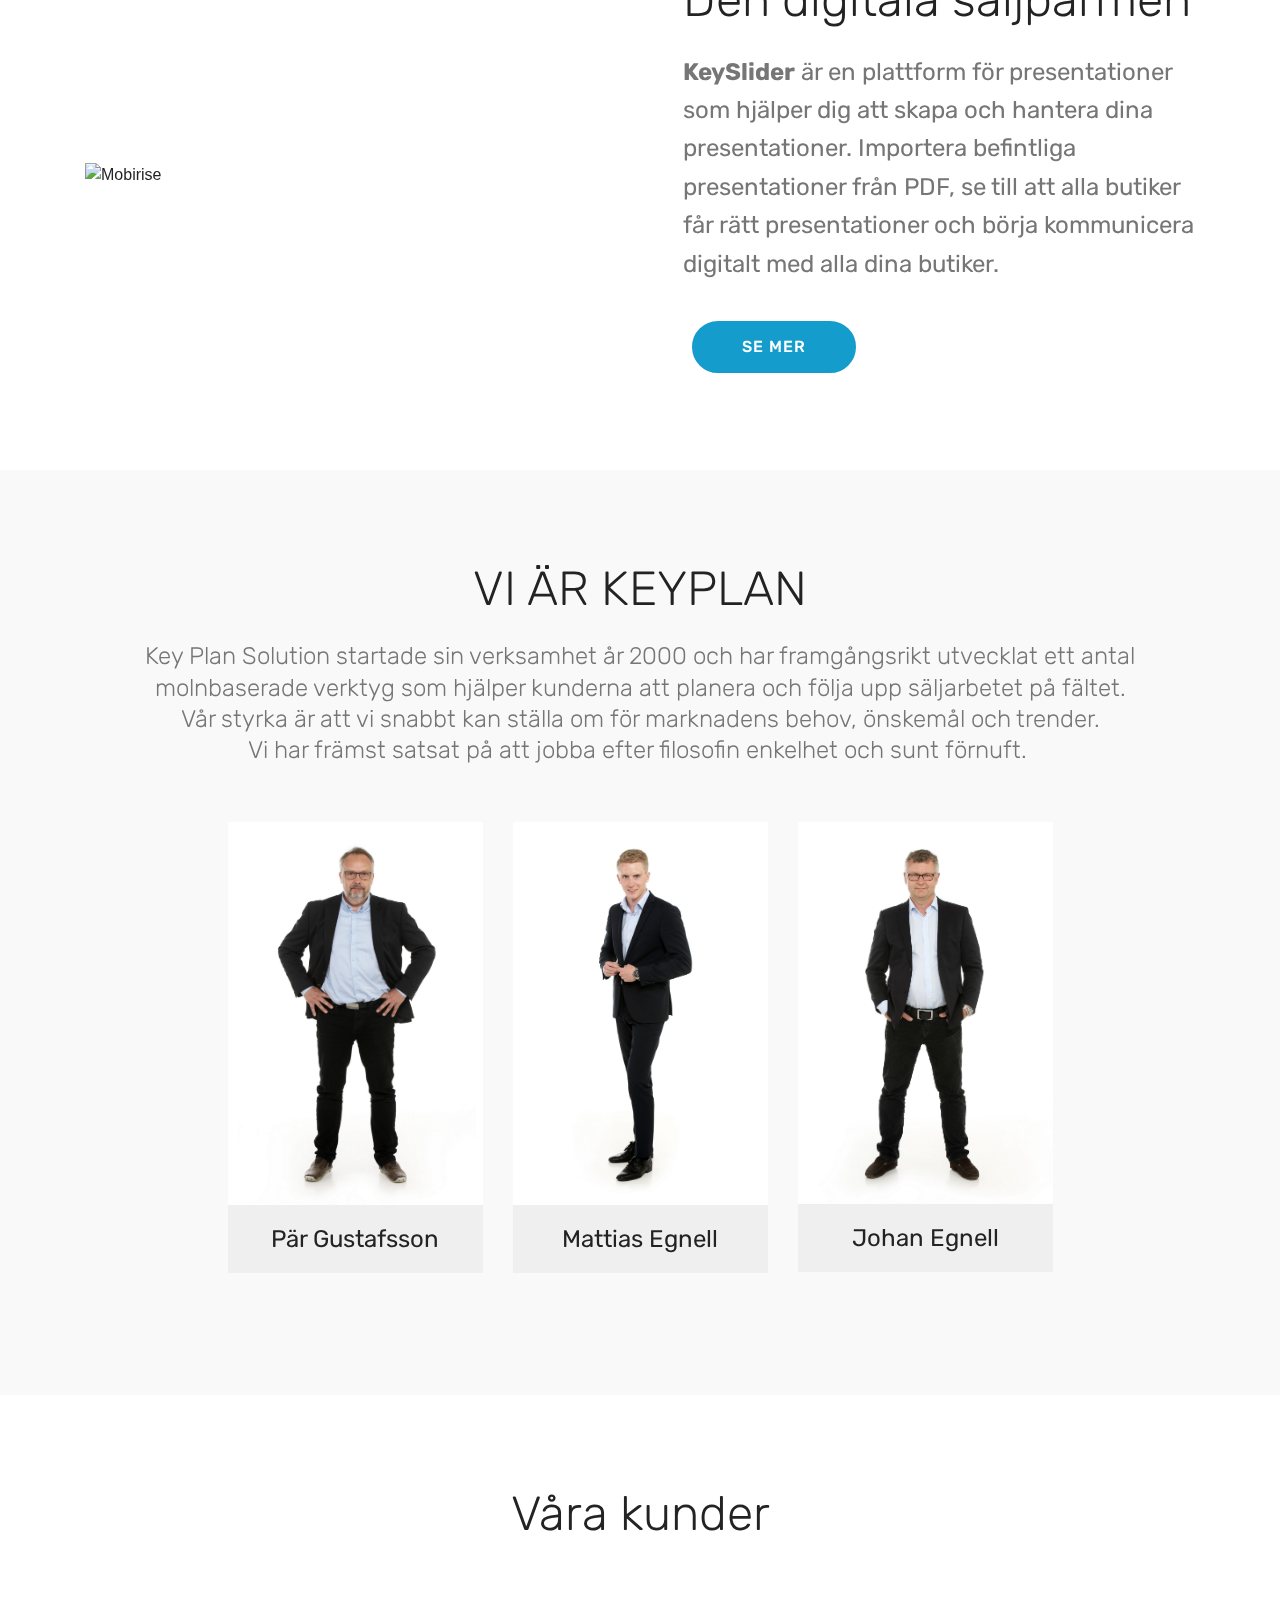
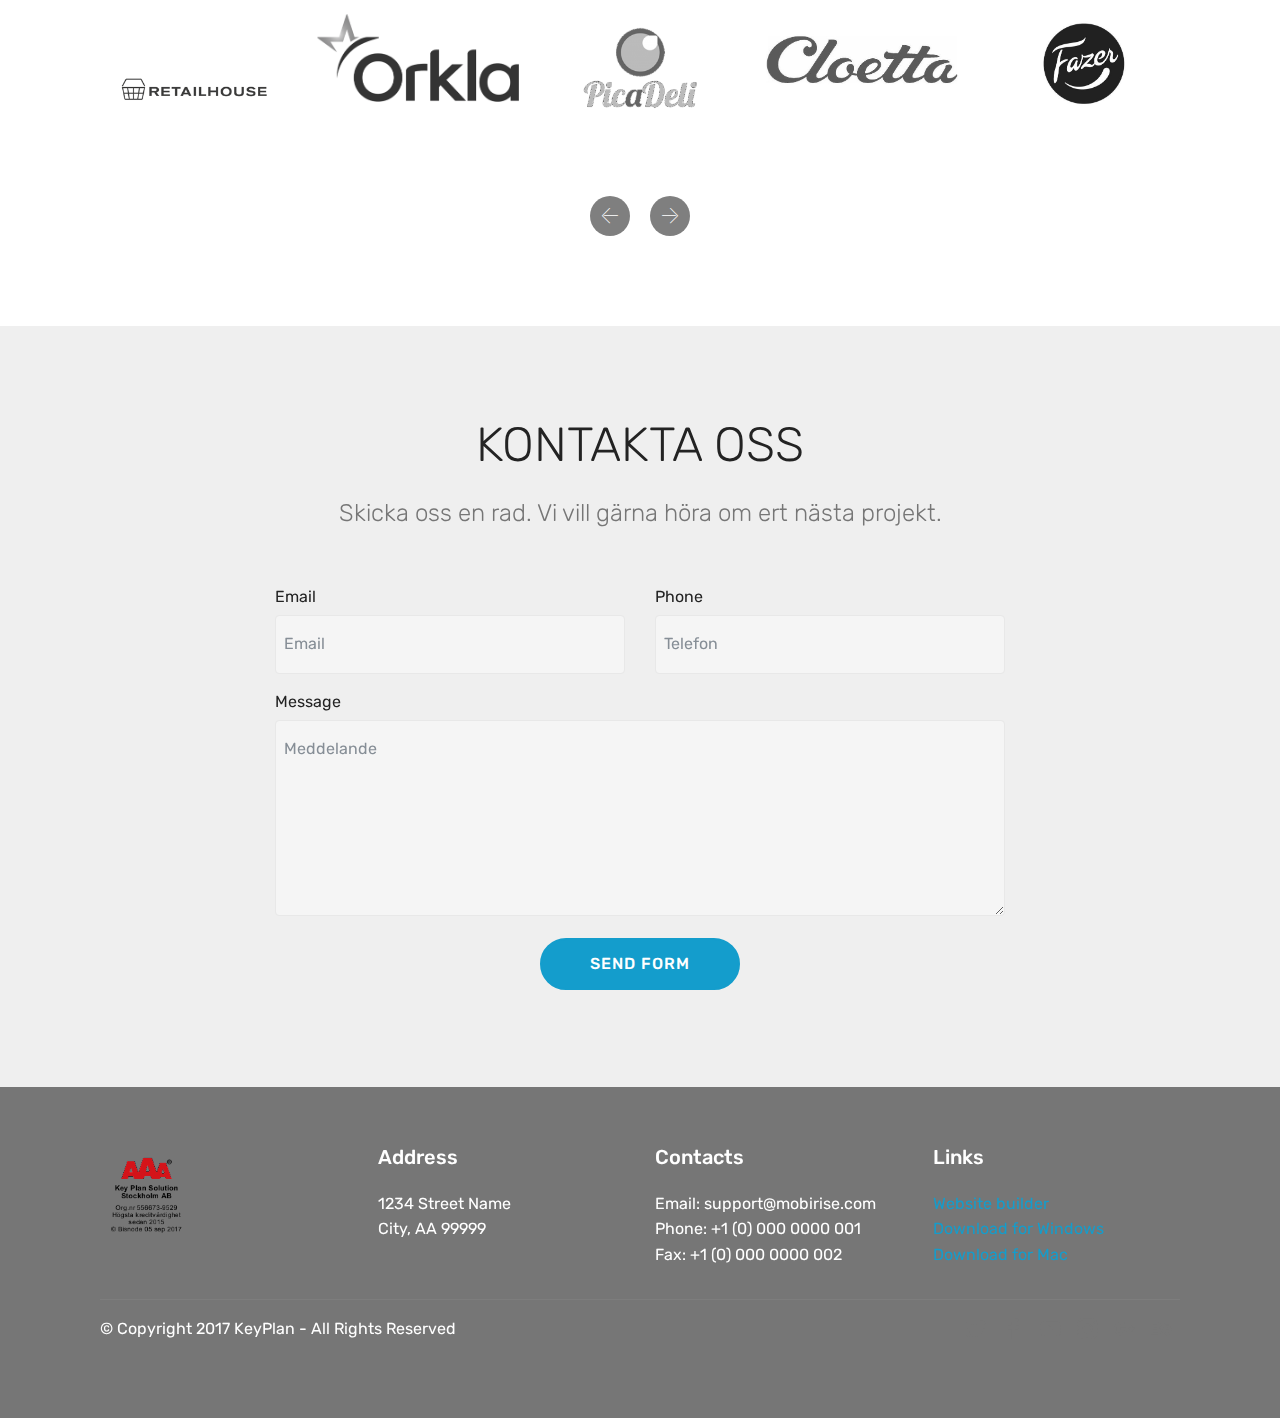
==== commit 845b33da: "create github pages" ====
--- a/index.html
+++ b/index.html
@@ -23,7 +23,7 @@
   
 </head>
 <body>
-<section class="menu cid-quyJP2E0iH" once="menu" id="menu2-d" data-rv-view="1045">
+<section class="menu cid-quyJP2E0iH" once="menu" id="menu2-d" data-rv-view="1205">
 
     
 
@@ -57,7 +57,7 @@
     </nav>
 </section>
 
-<section class="engine"><a href="https://mobirise.co/h">make your own website</a></section><section class="header13 cid-quFrjnWnXX mbr-fullscreen mbr-parallax-background" id="header13-1c" data-rv-view="1040">
+<section class="engine"><a href="https://mobirise.co/k">free bootstrap templates</a></section><section class="header13 cid-quFrjnWnXX mbr-fullscreen mbr-parallax-background" id="header13-1c" data-rv-view="1200">
 
     
 
@@ -76,7 +76,7 @@
                 <div data-form-alert="" hidden="">Thanks for filling out the form!</div>
 
                 <form class="form-inline" action="https://mobirise.com/" method="post" data-form-title="Mobirise Form">
-                    <input type="hidden" value="B6LWsCYIuHlloH1R+gnuu5vlpgtrGFvtm+5qRaBWlotM6rfCb0ueaHMEbTRYLRlBM8I1WXVsAIcwJcyzcl/vTGpYSFc7rvKkyvhzY72CLWqWcOwkKOqOxzIsFyz3jaSg" data-form-email="true">
+                    <input type="hidden" value="lENZn3Ro6Wh8HFmIoFUEgVuDo5gEtOavjOtL9jdqccvrcI7DhGjHYmXeHQ/UOK1keIcGF9WXkb1ttug5rG0kebrFfFaF5GxMP3t9JkmX6bVwpqYcMJ9SOcSyl68ABv8Z" data-form-email="true">
                     <div class="form-group">
                         <input type="text" class="form-control input-sm input-inverse" name="name" required="" data-form-field="Name" placeholder="Namn" id="name-header13-1c">
                     </div>
@@ -101,7 +101,7 @@
     </div>
 </section>
 
-<section class="mbr-section content4 cid-quxRB2Bl2P" id="content4-2" data-rv-view="1043">
+<section class="mbr-section content4 cid-quxRB2Bl2P" id="content4-2" data-rv-view="1203">
 
     
 
@@ -116,7 +116,7 @@
     </div>
 </section>
 
-<section class="header3 cid-quFnRnwynM" id="header3-19" data-rv-view="1047">
+<section class="header3 cid-quFnRnwynM" id="header3-19" data-rv-view="1207">
 
     
 
@@ -145,7 +145,7 @@
 
 </section>
 
-<section class="header3 cid-quFDAkGsy9" id="header3-1f" data-rv-view="1050">
+<section class="header3 cid-quFDAkGsy9" id="header3-1f" data-rv-view="1210">
 
     
 
@@ -170,7 +170,7 @@
 
 </section>
 
-<section class="header3 cid-quFqbViJ2m" id="header3-1b" data-rv-view="1053">
+<section class="header3 cid-quFqbViJ2m" id="header3-1b" data-rv-view="1213">
 
     
 
@@ -200,7 +200,7 @@
 
 </section>
 
-<section class="header3 cid-quFstsiFut" id="header3-1d" data-rv-view="1056">
+<section class="header3 cid-quFstsiFut" id="header3-1d" data-rv-view="1216">
 
     
 
@@ -230,7 +230,7 @@
 
 </section>
 
-<section class="header3 cid-quFyJOqZL3" id="header3-1e" data-rv-view="1059">
+<section class="header3 cid-quFyJOqZL3" id="header3-1e" data-rv-view="1219">
 
     
 
@@ -255,7 +255,7 @@
 
 </section>
 
-<section class="header3 cid-quFpupH1zy" id="header3-1a" data-rv-view="1062">
+<section class="header3 cid-quFpupH1zy" id="header3-1a" data-rv-view="1222">
 
     
 
@@ -284,7 +284,7 @@
 
 </section>
 
-<section class="features16 cid-quFEAxfxei" id="features16-1g" data-rv-view="1065">
+<section class="features16 cid-quFEAxfxei" id="features16-1g" data-rv-view="1225">
     
     
     
@@ -334,7 +334,7 @@
     </div>
 </section>
 
-<section class="clients cid-quFFYnKV8Y" id="clients-1h" data-rv-view="1075">
+<section class="clients cid-quFFYnKV8Y" id="clients-1h" data-rv-view="1235">
       
 
     
@@ -411,7 +411,7 @@
     </div>
 </section>
 
-<section class="mbr-section form1 cid-quFJt1Qeq2" id="form1-1k" data-rv-view="1089">
+<section class="mbr-section form1 cid-quFJt1Qeq2" id="form1-1k" data-rv-view="1249">
 
     
 
@@ -431,7 +431,7 @@
             <div class="media-container-column col-lg-8" data-form-type="formoid">
                     <div data-form-alert="" hidden="">Tack vi kontakter er så fort vi kan!</div>
             
-                    <form class="mbr-form" action="https://mobirise.com/" method="post" data-form-title="Mobirise Form"><input type="hidden" data-form-email="true" value="32kByx5aj7AzyG7jhrX7D/aTkUI5XmiTJA6d290cv9kAx2Wa6azszazeeK98PKsxajJzB7NY9qu6DHgGF7naynOJFDiz/R4HJKTD2odTSS7BxZYIV53THse4NVF58exw">
+                    <form class="mbr-form" action="https://mobirise.com/" method="post" data-form-title="Mobirise Form"><input type="hidden" data-form-email="true" value="rd7TxVabzuwxLoXNBj3oa/LXl9Xsa9XvfZt2J2BeOwo1pNPnYlceI7lh+c+AF+GkeIrTeyHch7NDGKLBotmjfzfO0//2kHGeClLmPQlIilyUwkgfQE4SQL6YjHR79pF7">
                         <div class="row row-sm-offset">
                             
                             <div class="col-md-4 multi-horizontal" data-for="email">
@@ -459,7 +459,7 @@
     </div>
 </section>
 
-<section class="cid-quFIw7Y2R8" id="footer1-1j" data-rv-view="1092">
+<section class="cid-quFIw7Y2R8" id="footer1-1j" data-rv-view="1252">
 
     
 
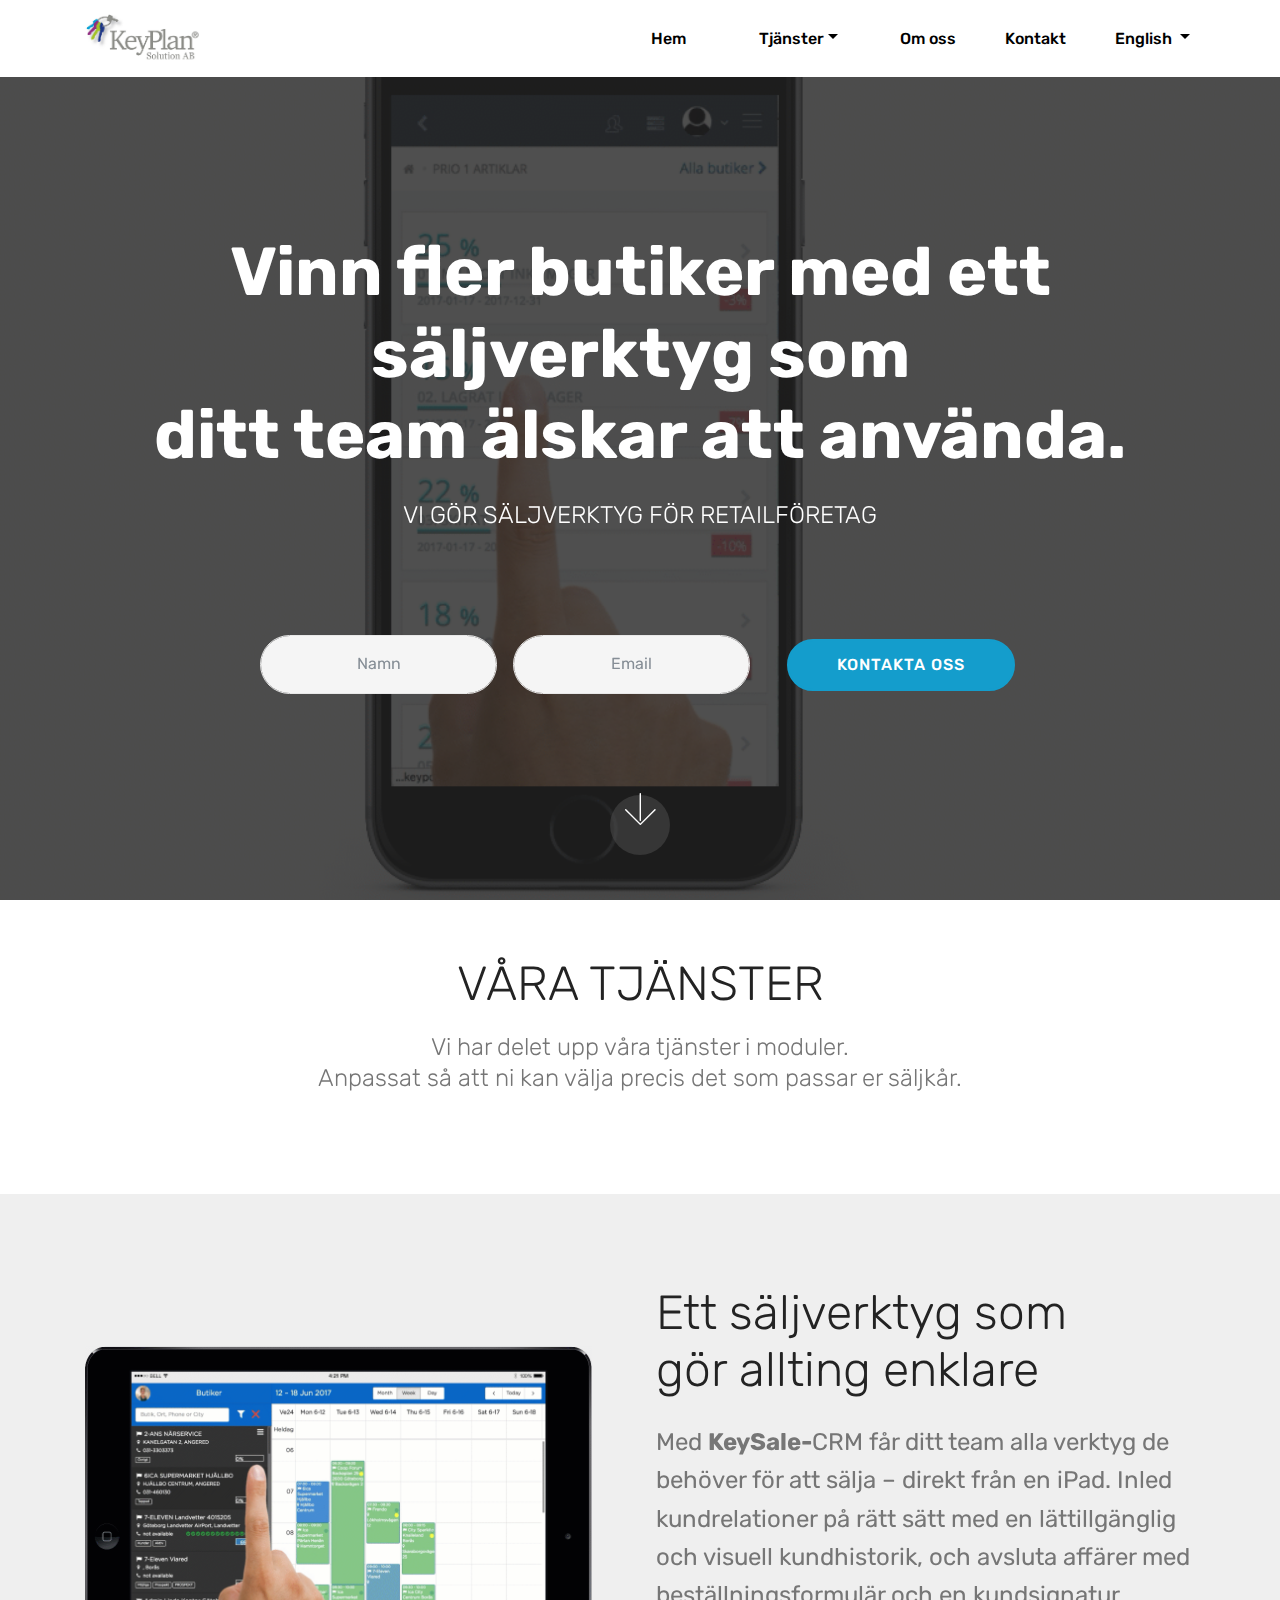
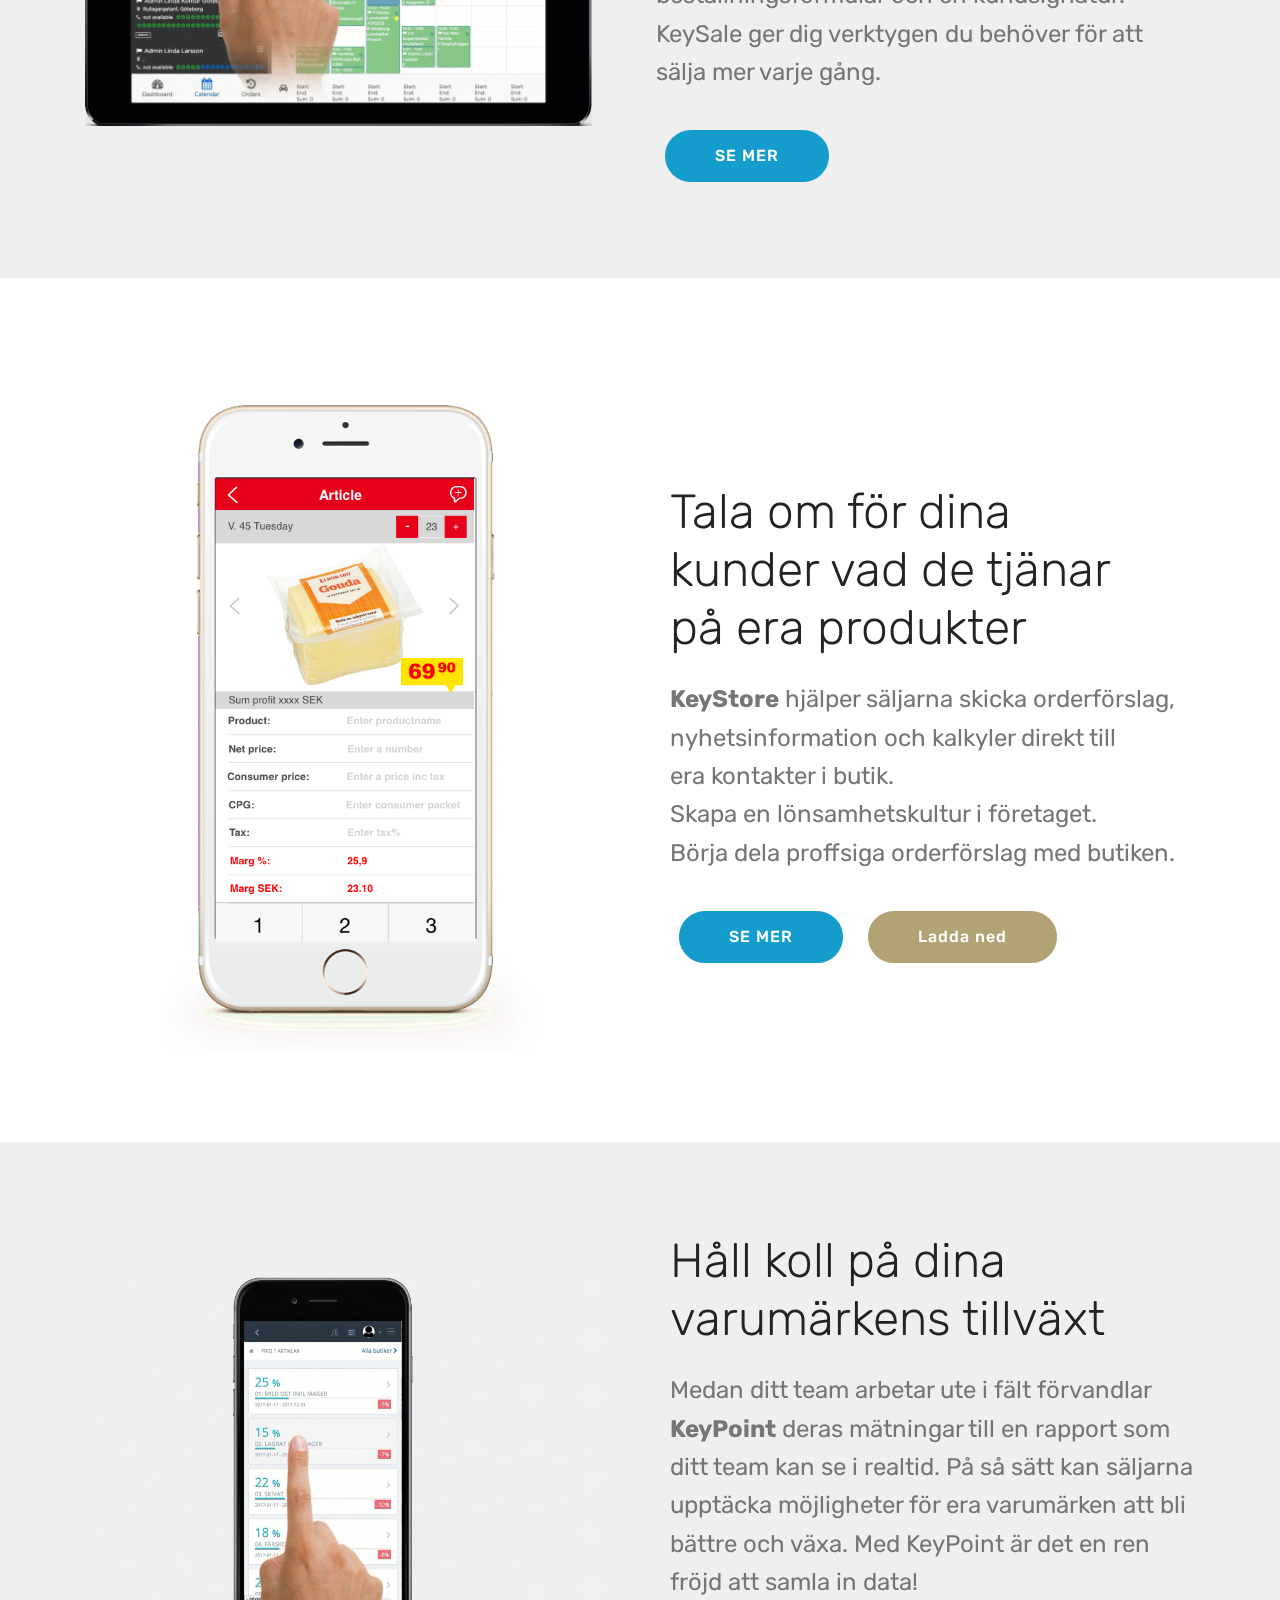
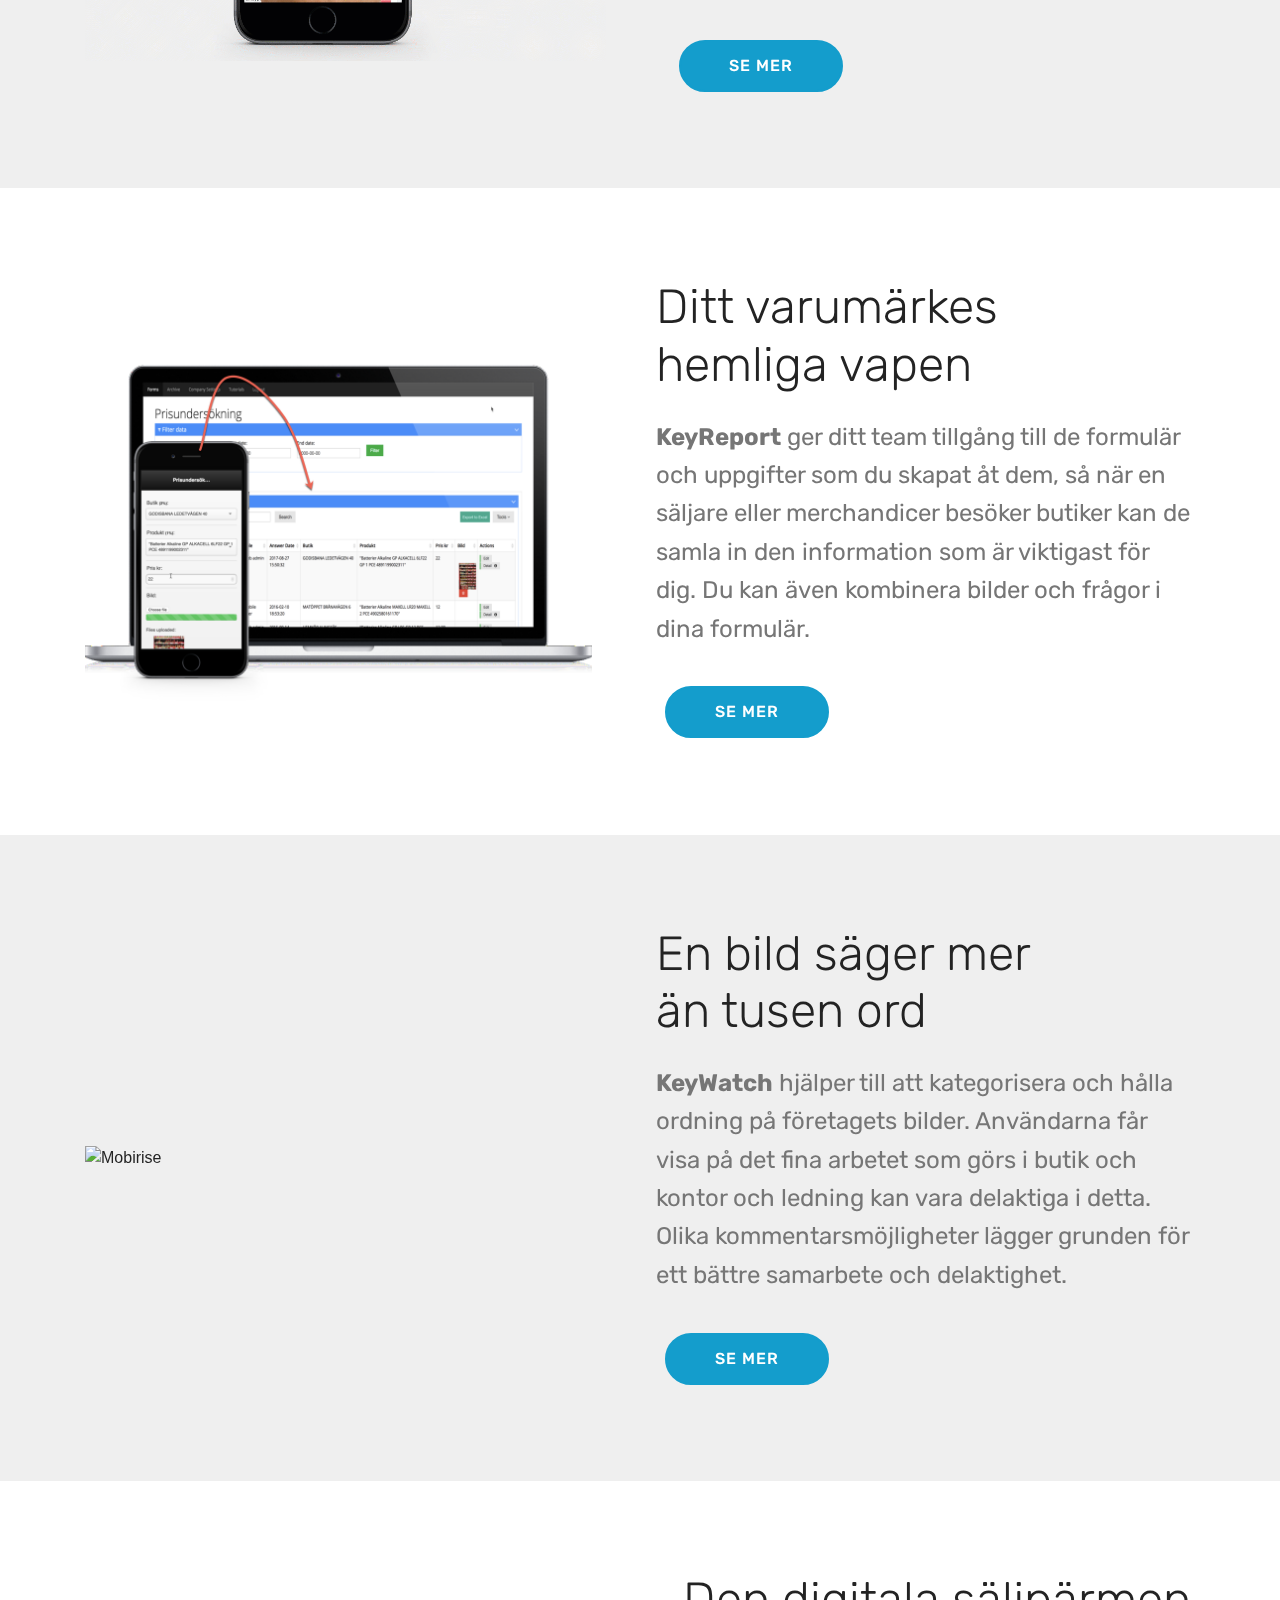
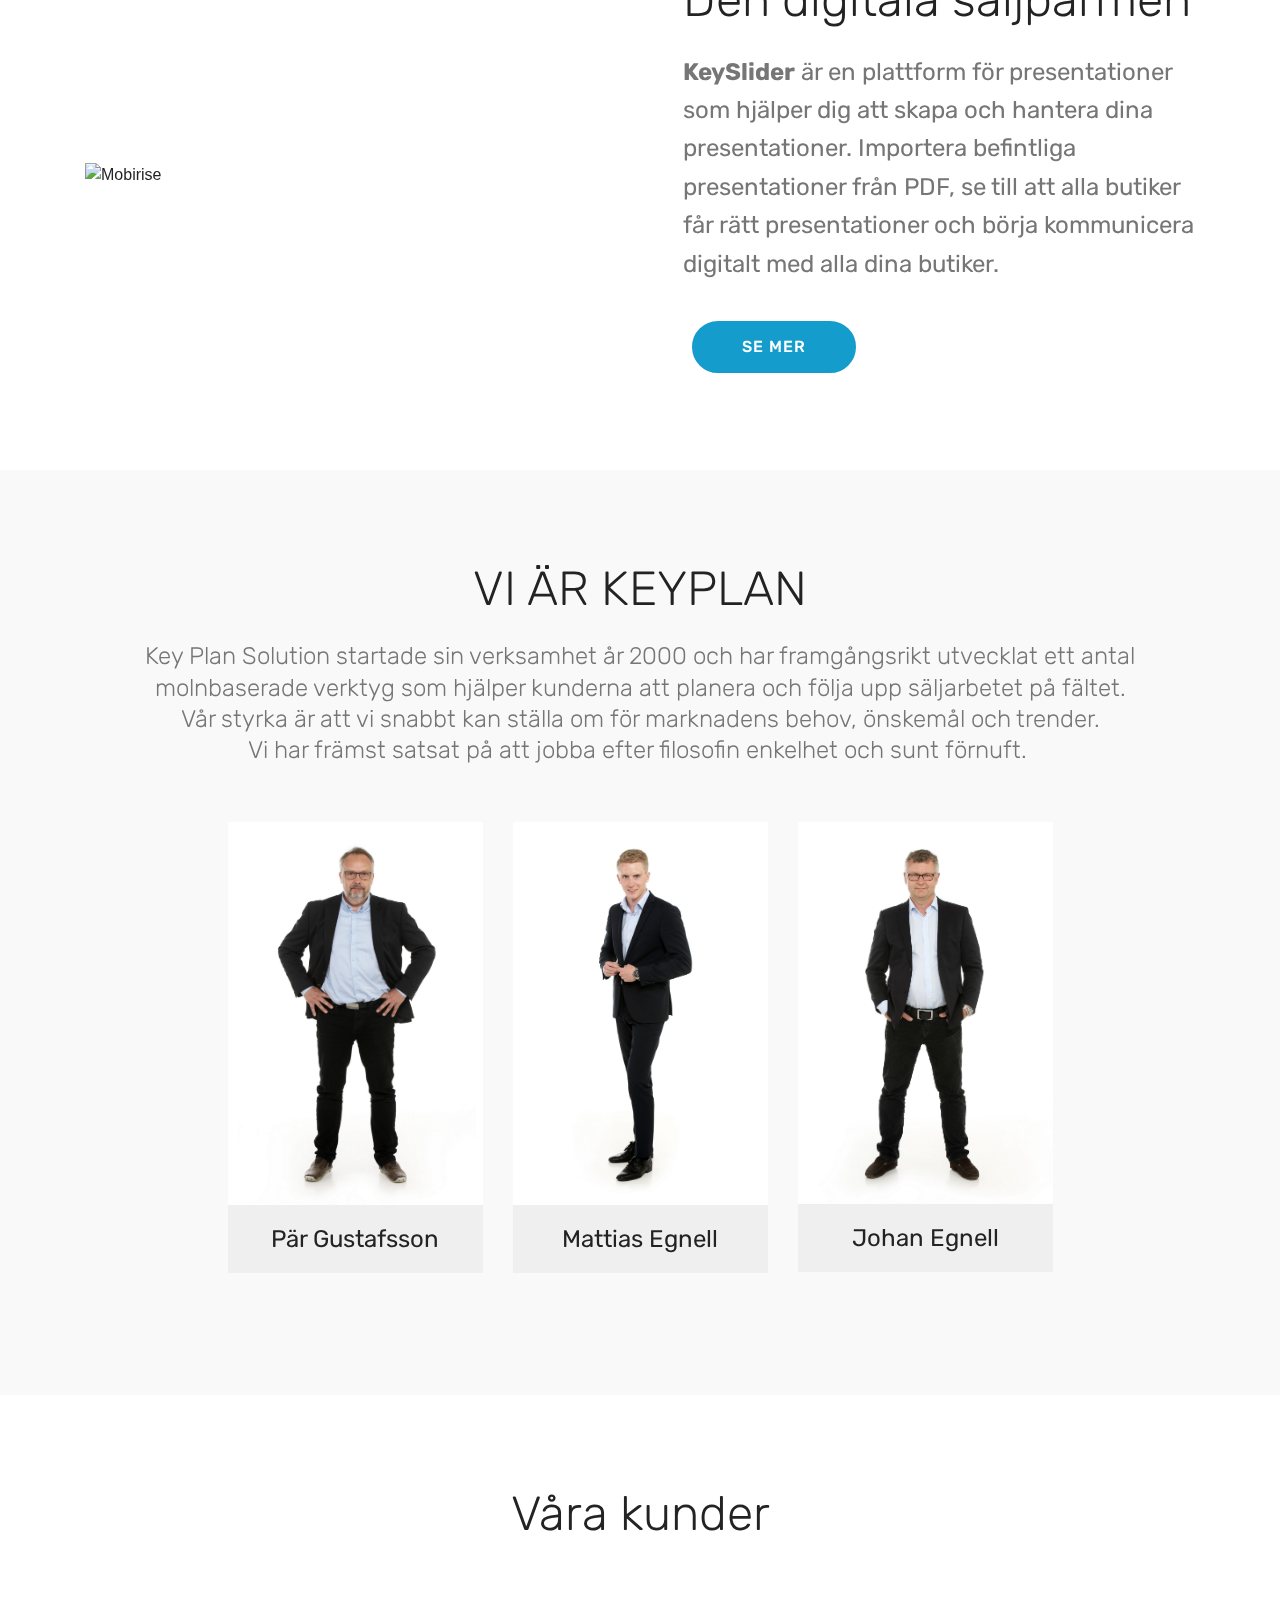
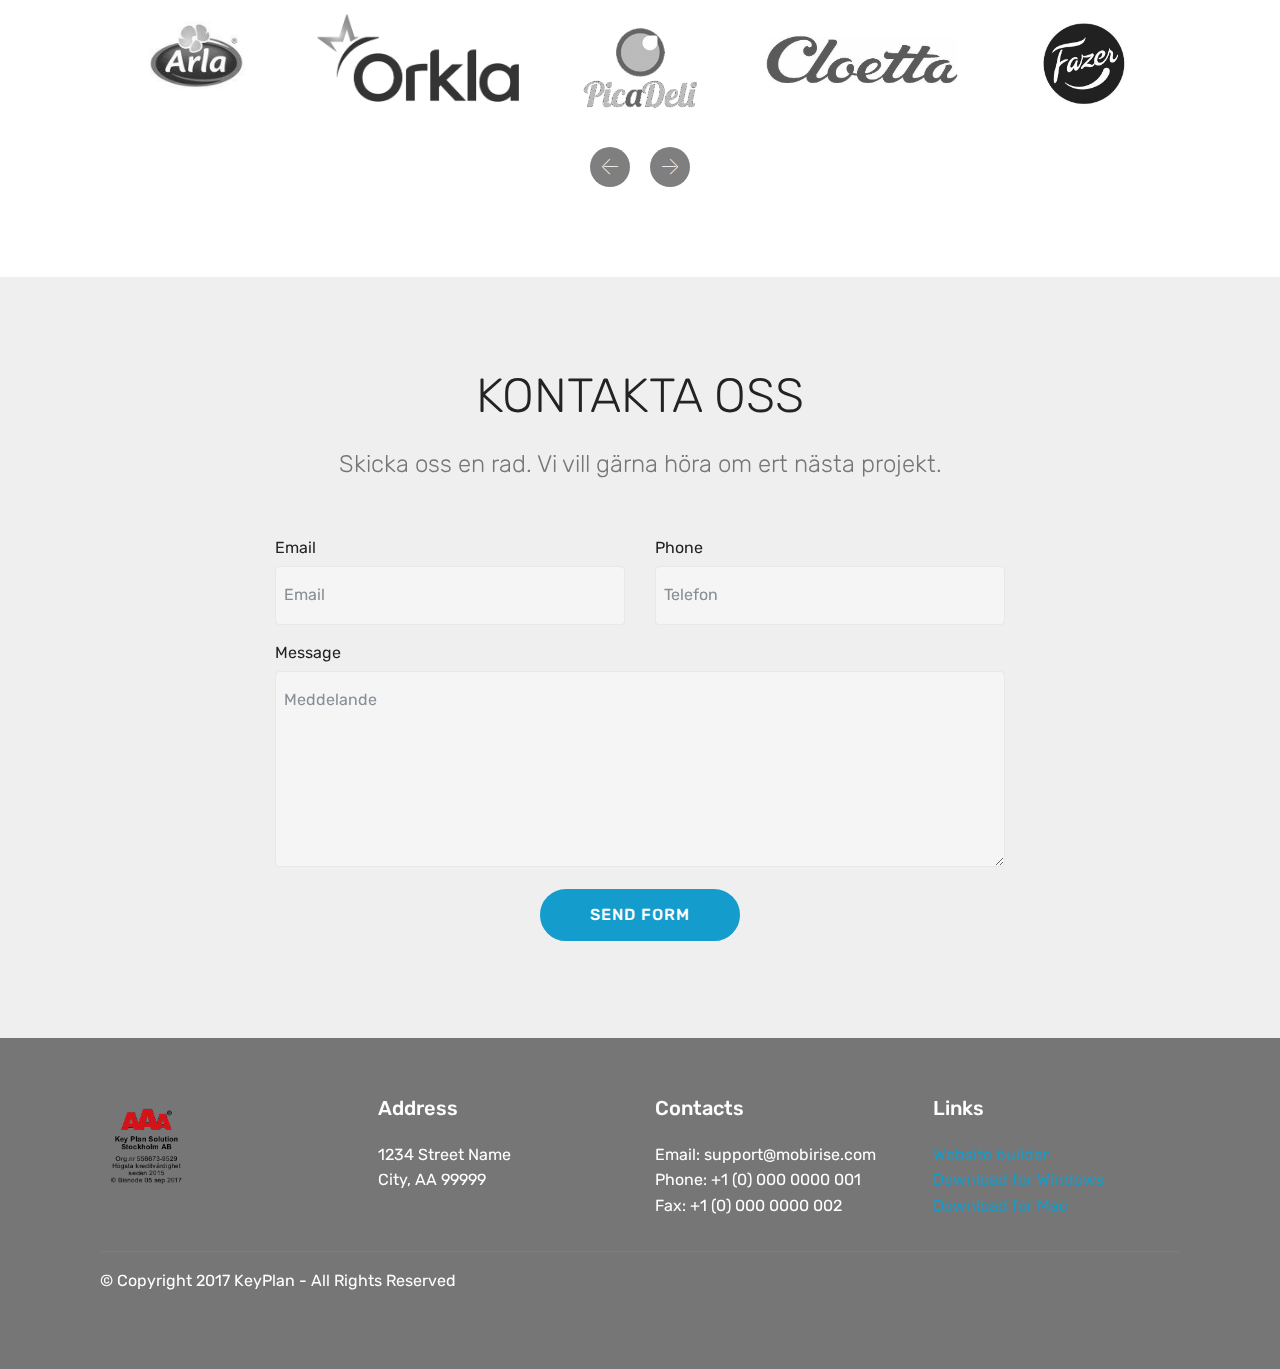
==== commit 492427ab: "create github pages" ====
--- a/index.html
+++ b/index.html
@@ -23,7 +23,7 @@
   
 </head>
 <body>
-<section class="menu cid-quyJP2E0iH" once="menu" id="menu2-d" data-rv-view="1205">
+<section class="menu cid-quyJP2E0iH" once="menu" id="menu2-d" data-rv-view="1365">
 
     
 
@@ -57,7 +57,7 @@
     </nav>
 </section>
 
-<section class="engine"><a href="https://mobirise.co/k">free bootstrap templates</a></section><section class="header13 cid-quFrjnWnXX mbr-fullscreen mbr-parallax-background" id="header13-1c" data-rv-view="1200">
+<section class="engine"><a href="https://mobirise.co/h">make a website</a></section><section class="header13 cid-quFrjnWnXX mbr-fullscreen mbr-parallax-background" id="header13-1c" data-rv-view="1360">
 
     
 
@@ -76,7 +76,7 @@
                 <div data-form-alert="" hidden="">Thanks for filling out the form!</div>
 
                 <form class="form-inline" action="https://mobirise.com/" method="post" data-form-title="Mobirise Form">
-                    <input type="hidden" value="lENZn3Ro6Wh8HFmIoFUEgVuDo5gEtOavjOtL9jdqccvrcI7DhGjHYmXeHQ/UOK1keIcGF9WXkb1ttug5rG0kebrFfFaF5GxMP3t9JkmX6bVwpqYcMJ9SOcSyl68ABv8Z" data-form-email="true">
+                    <input type="hidden" value="C1UpCcQAzvYtGoQ30468MyGnkRRENPvKQ26wDU76UC58ZTxuzQvpnbheXqHPLsufRUcpoIp7OH3/si9Le0USL0WqCc1zwFXYhOV1Xpu91XS9zEWf2Dl/D17tsYkqfTVG" data-form-email="true">
                     <div class="form-group">
                         <input type="text" class="form-control input-sm input-inverse" name="name" required="" data-form-field="Name" placeholder="Namn" id="name-header13-1c">
                     </div>
@@ -101,7 +101,7 @@
     </div>
 </section>
 
-<section class="mbr-section content4 cid-quxRB2Bl2P" id="content4-2" data-rv-view="1203">
+<section class="mbr-section content4 cid-quxRB2Bl2P" id="content4-2" data-rv-view="1363">
 
     
 
@@ -116,7 +116,7 @@
     </div>
 </section>
 
-<section class="header3 cid-quFnRnwynM" id="header3-19" data-rv-view="1207">
+<section class="header3 cid-quFnRnwynM" id="header3-19" data-rv-view="1367">
 
     
 
@@ -145,7 +145,7 @@
 
 </section>
 
-<section class="header3 cid-quFDAkGsy9" id="header3-1f" data-rv-view="1210">
+<section class="header3 cid-quFDAkGsy9" id="header3-1f" data-rv-view="1370">
 
     
 
@@ -170,7 +170,7 @@
 
 </section>
 
-<section class="header3 cid-quFqbViJ2m" id="header3-1b" data-rv-view="1213">
+<section class="header3 cid-quFqbViJ2m" id="header3-1b" data-rv-view="1373">
 
     
 
@@ -200,7 +200,7 @@
 
 </section>
 
-<section class="header3 cid-quFstsiFut" id="header3-1d" data-rv-view="1216">
+<section class="header3 cid-quFstsiFut" id="header3-1d" data-rv-view="1376">
 
     
 
@@ -230,7 +230,7 @@
 
 </section>
 
-<section class="header3 cid-quFyJOqZL3" id="header3-1e" data-rv-view="1219">
+<section class="header3 cid-quFyJOqZL3" id="header3-1e" data-rv-view="1379">
 
     
 
@@ -255,7 +255,7 @@
 
 </section>
 
-<section class="header3 cid-quFpupH1zy" id="header3-1a" data-rv-view="1222">
+<section class="header3 cid-quFpupH1zy" id="header3-1a" data-rv-view="1382">
 
     
 
@@ -284,7 +284,7 @@
 
 </section>
 
-<section class="features16 cid-quFEAxfxei" id="features16-1g" data-rv-view="1225">
+<section class="features16 cid-quFEAxfxei" id="features16-1g" data-rv-view="1385">
     
     
     
@@ -334,7 +334,7 @@
     </div>
 </section>
 
-<section class="clients cid-quFFYnKV8Y" id="clients-1h" data-rv-view="1235">
+<section class="clients cid-quFFYnKV8Y" id="clients-1h" data-rv-view="1395">
       
 
     
@@ -360,7 +360,7 @@
                     <div class="media-container-row">
                         <div class="col-md-12">
                             <div class="wrap-img ">
-                                <img src="assets/images/rh-250x250.png" class="img-responsive clients-img" alt="" title="" media-simple="true">
+                                <img src="assets/images/arla-237x107.jpg" class="img-responsive clients-img" alt="" title="" media-simple="true">
                             </div>
                         </div>
                     </div>
@@ -411,7 +411,7 @@
     </div>
 </section>
 
-<section class="mbr-section form1 cid-quFJt1Qeq2" id="form1-1k" data-rv-view="1249">
+<section class="mbr-section form1 cid-quFJt1Qeq2" id="form1-1k" data-rv-view="1409">
 
     
 
@@ -431,7 +431,7 @@
             <div class="media-container-column col-lg-8" data-form-type="formoid">
                     <div data-form-alert="" hidden="">Tack vi kontakter er så fort vi kan!</div>
             
-                    <form class="mbr-form" action="https://mobirise.com/" method="post" data-form-title="Mobirise Form"><input type="hidden" data-form-email="true" value="rd7TxVabzuwxLoXNBj3oa/LXl9Xsa9XvfZt2J2BeOwo1pNPnYlceI7lh+c+AF+GkeIrTeyHch7NDGKLBotmjfzfO0//2kHGeClLmPQlIilyUwkgfQE4SQL6YjHR79pF7">
+                    <form class="mbr-form" action="https://mobirise.com/" method="post" data-form-title="Mobirise Form"><input type="hidden" data-form-email="true" value="Wh5nEHDrHrMSAosYsVjy8BZ1QkLWhjPiicQ2zrIRXE7oiiL0jcw9/FJKde7lx7CeZKEMkuLTnDBGNWfb7NCrNr9+nIjEKy+3qR1MS1w6aMf7VTELwmcGGUx7mstIxxEy">
                         <div class="row row-sm-offset">
                             
                             <div class="col-md-4 multi-horizontal" data-for="email">
@@ -459,7 +459,7 @@
     </div>
 </section>
 
-<section class="cid-quFIw7Y2R8" id="footer1-1j" data-rv-view="1252">
+<section class="cid-quFIw7Y2R8" id="footer1-1j" data-rv-view="1412">
 
     
 
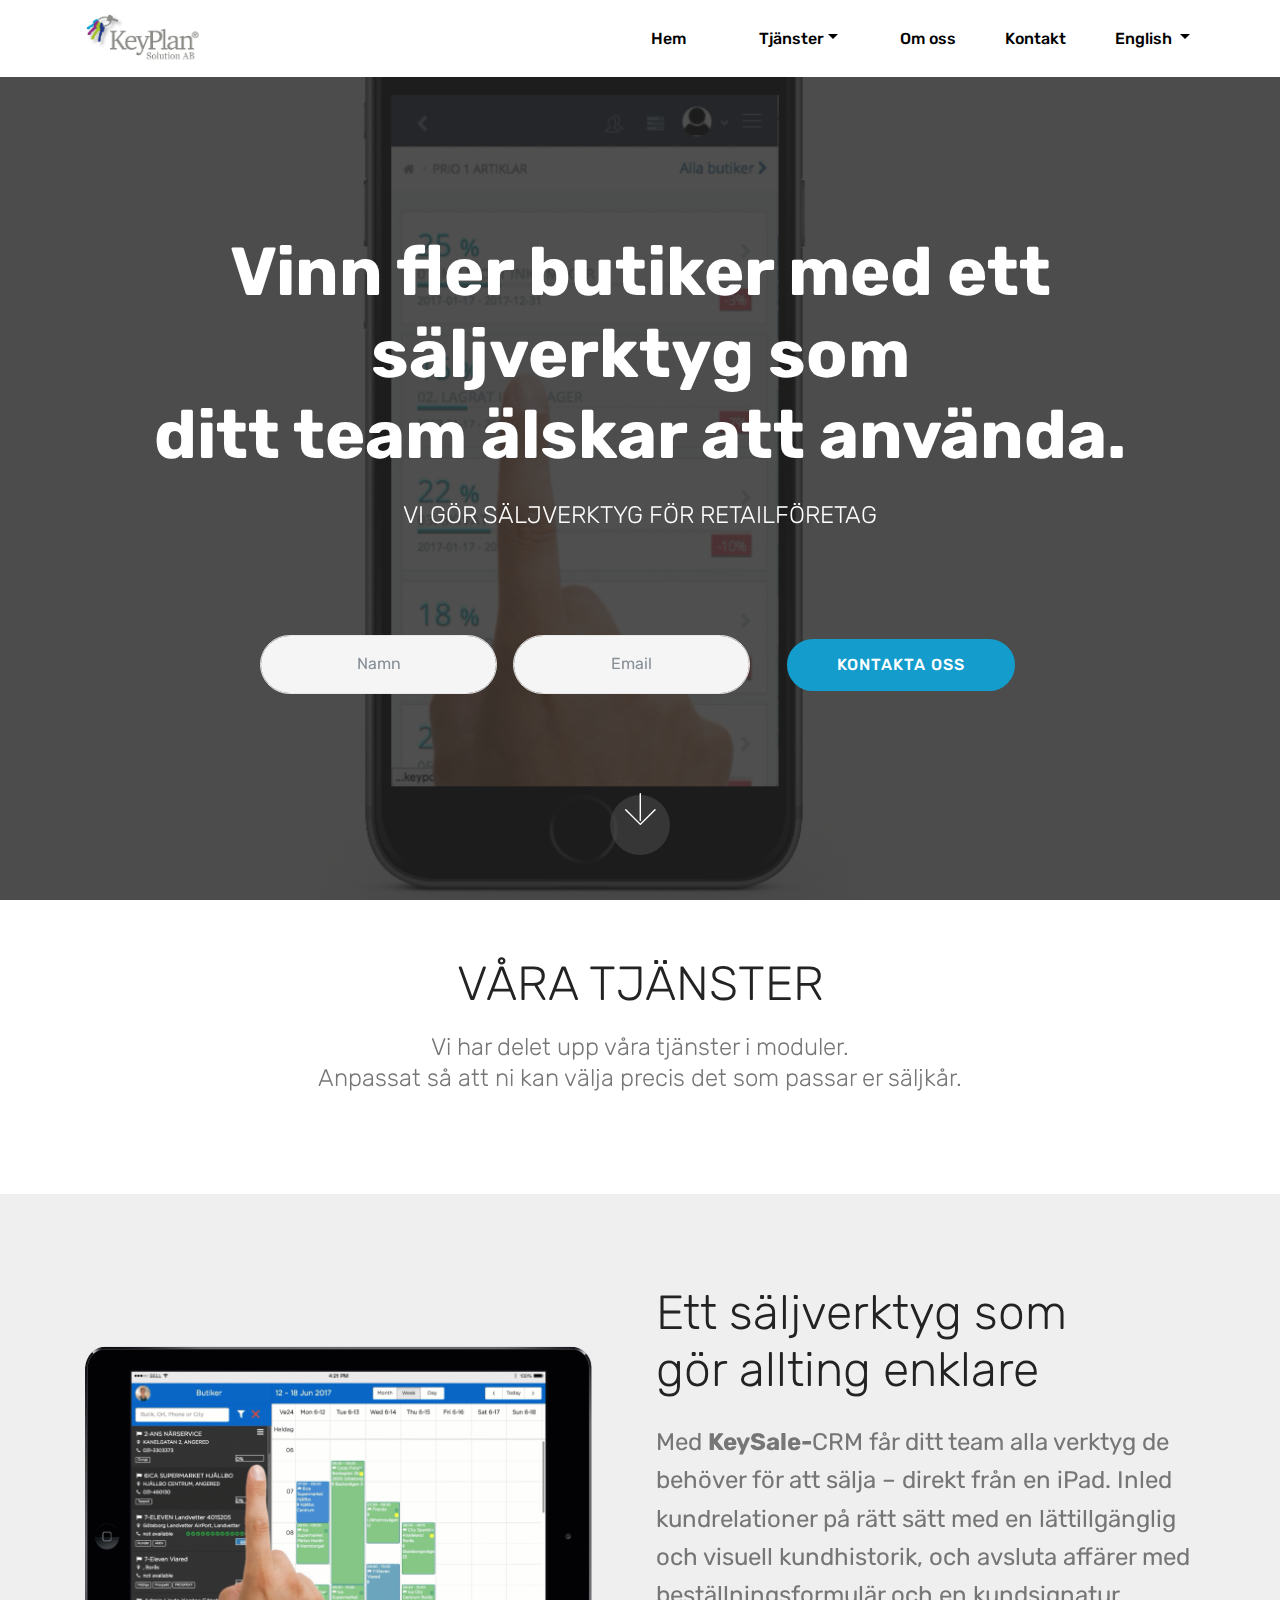
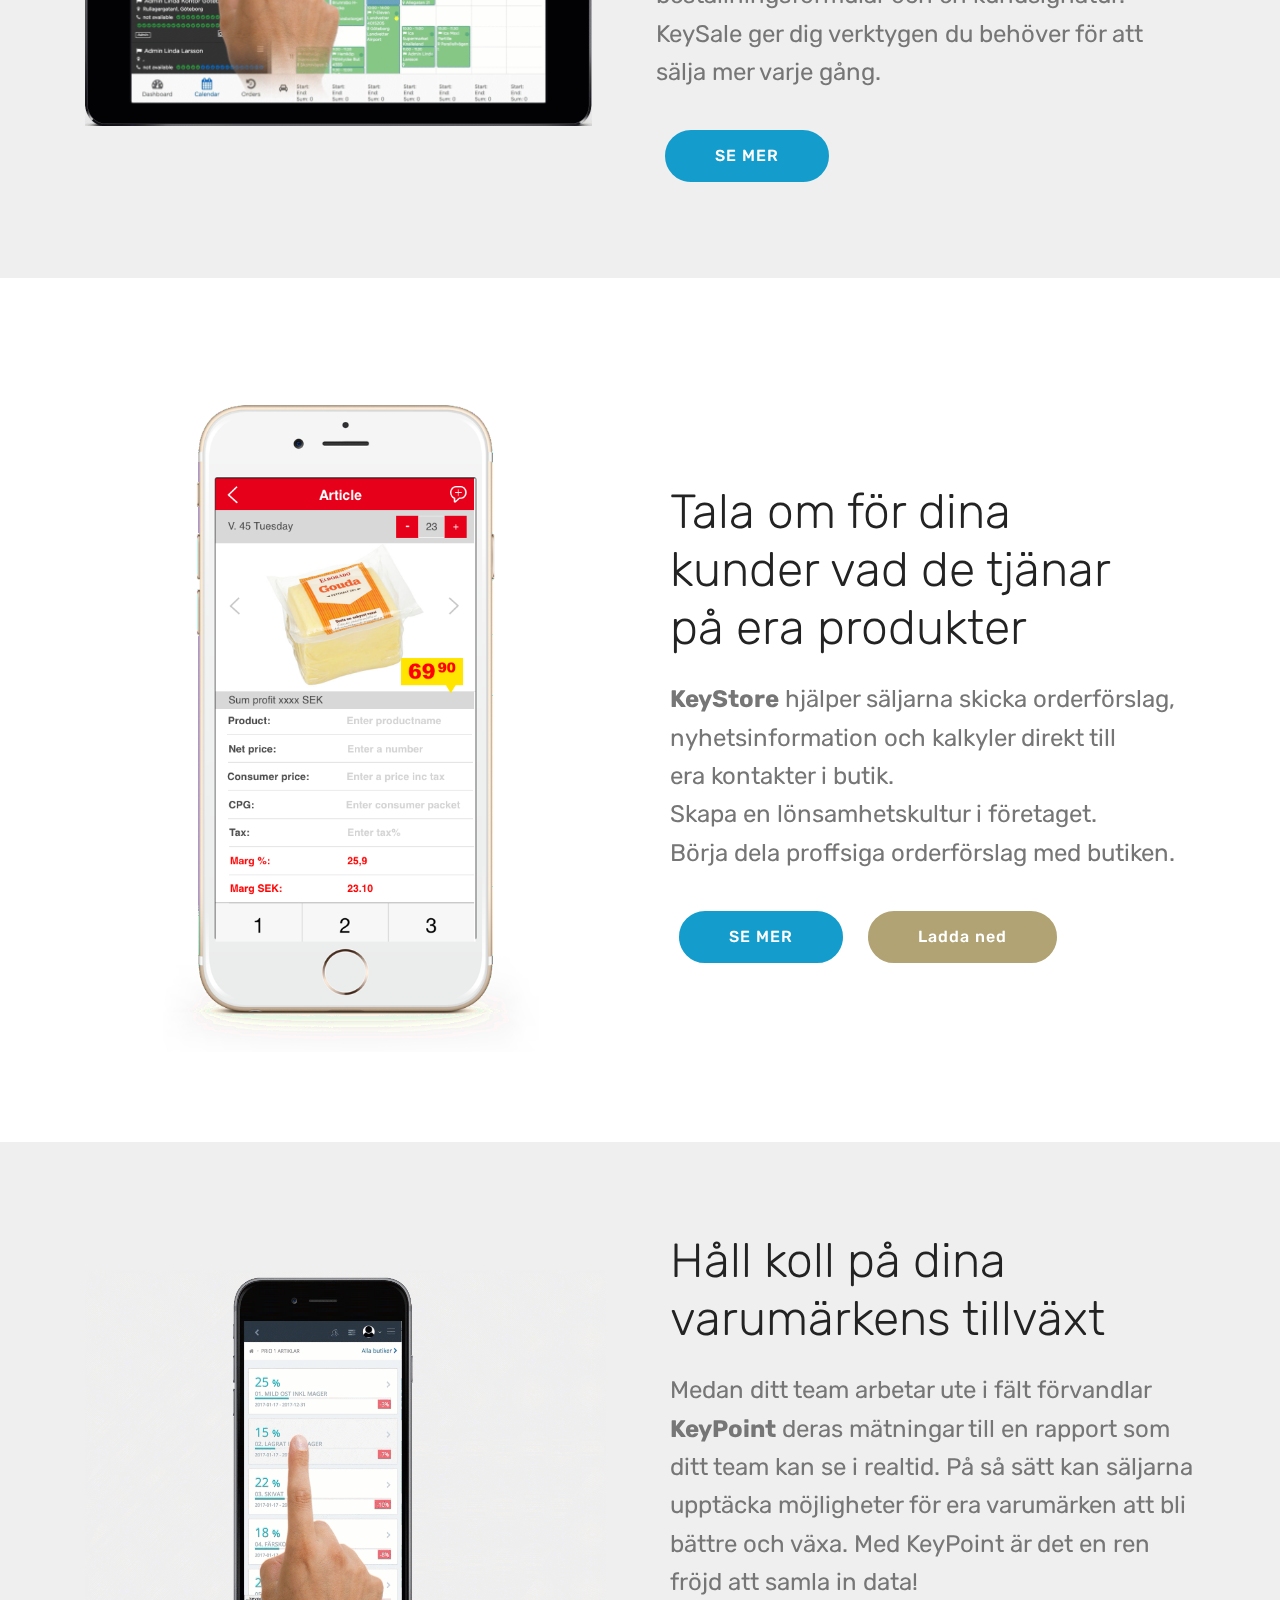
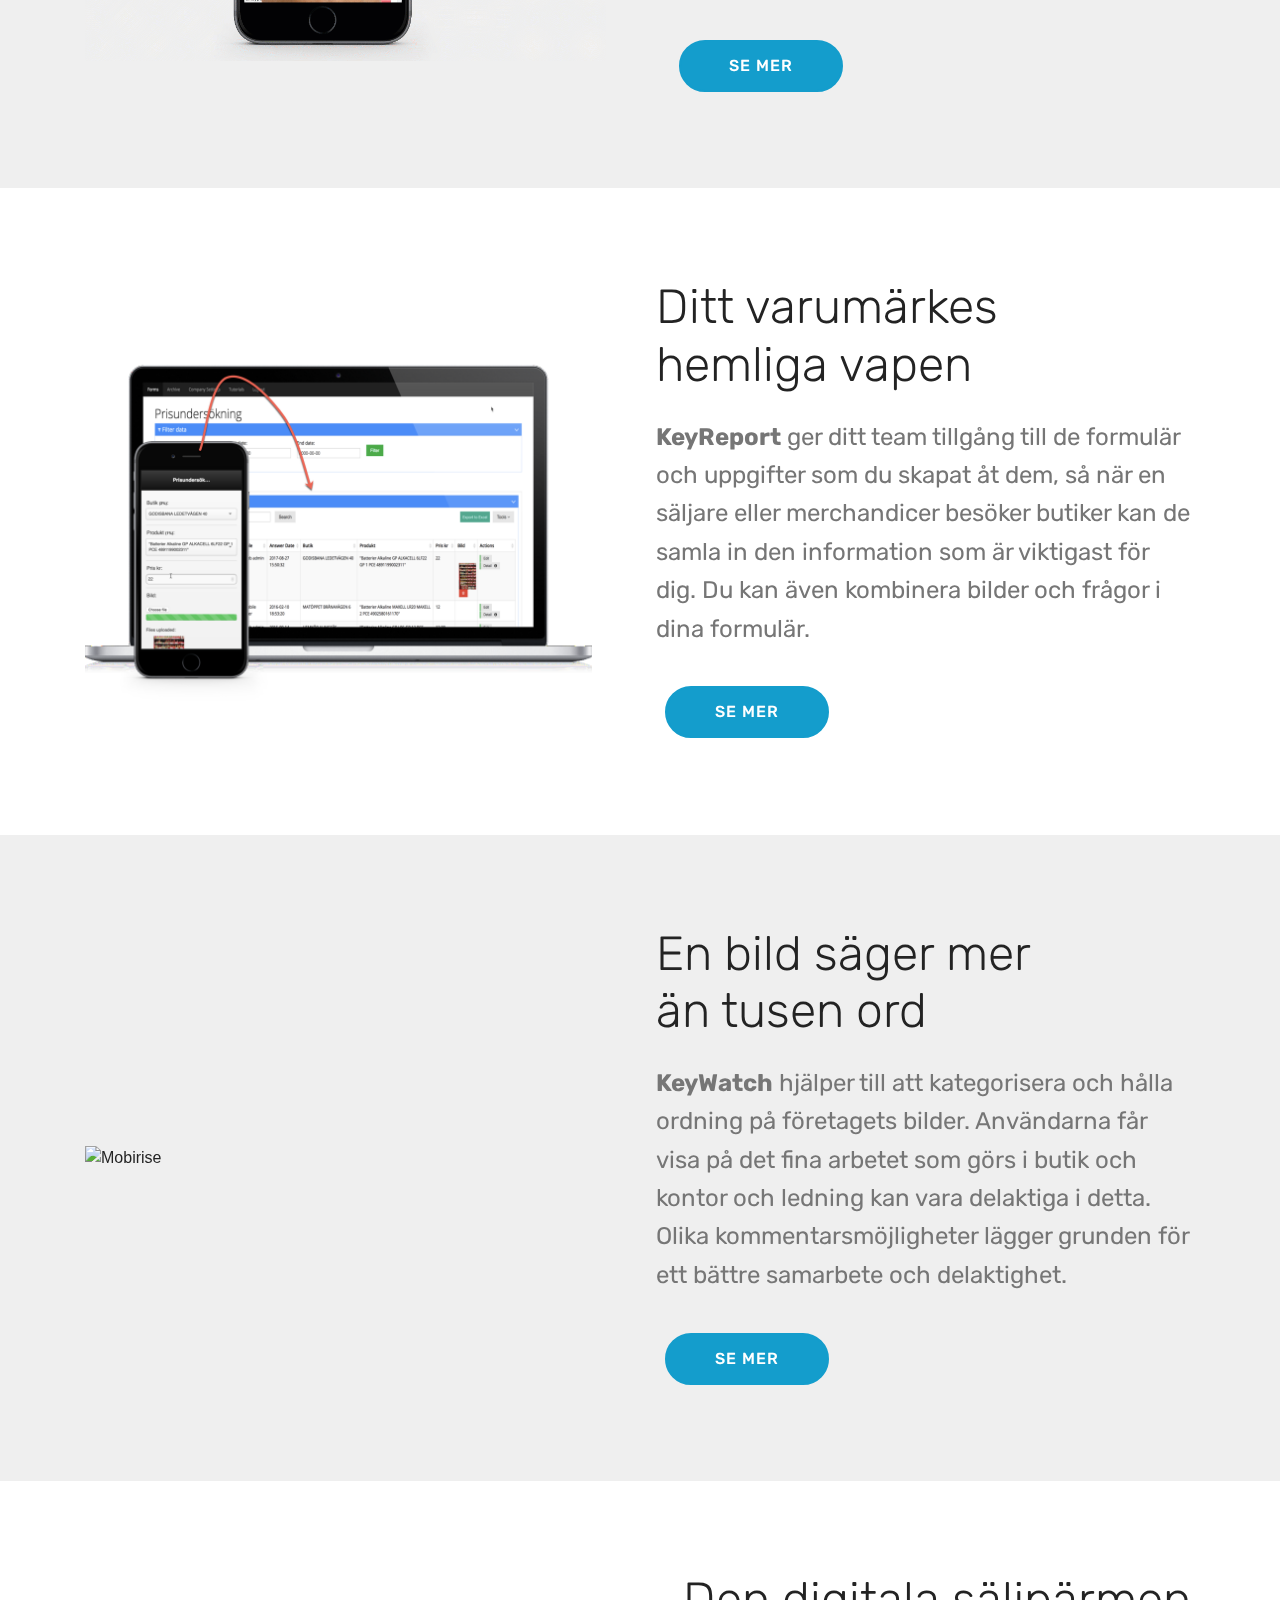
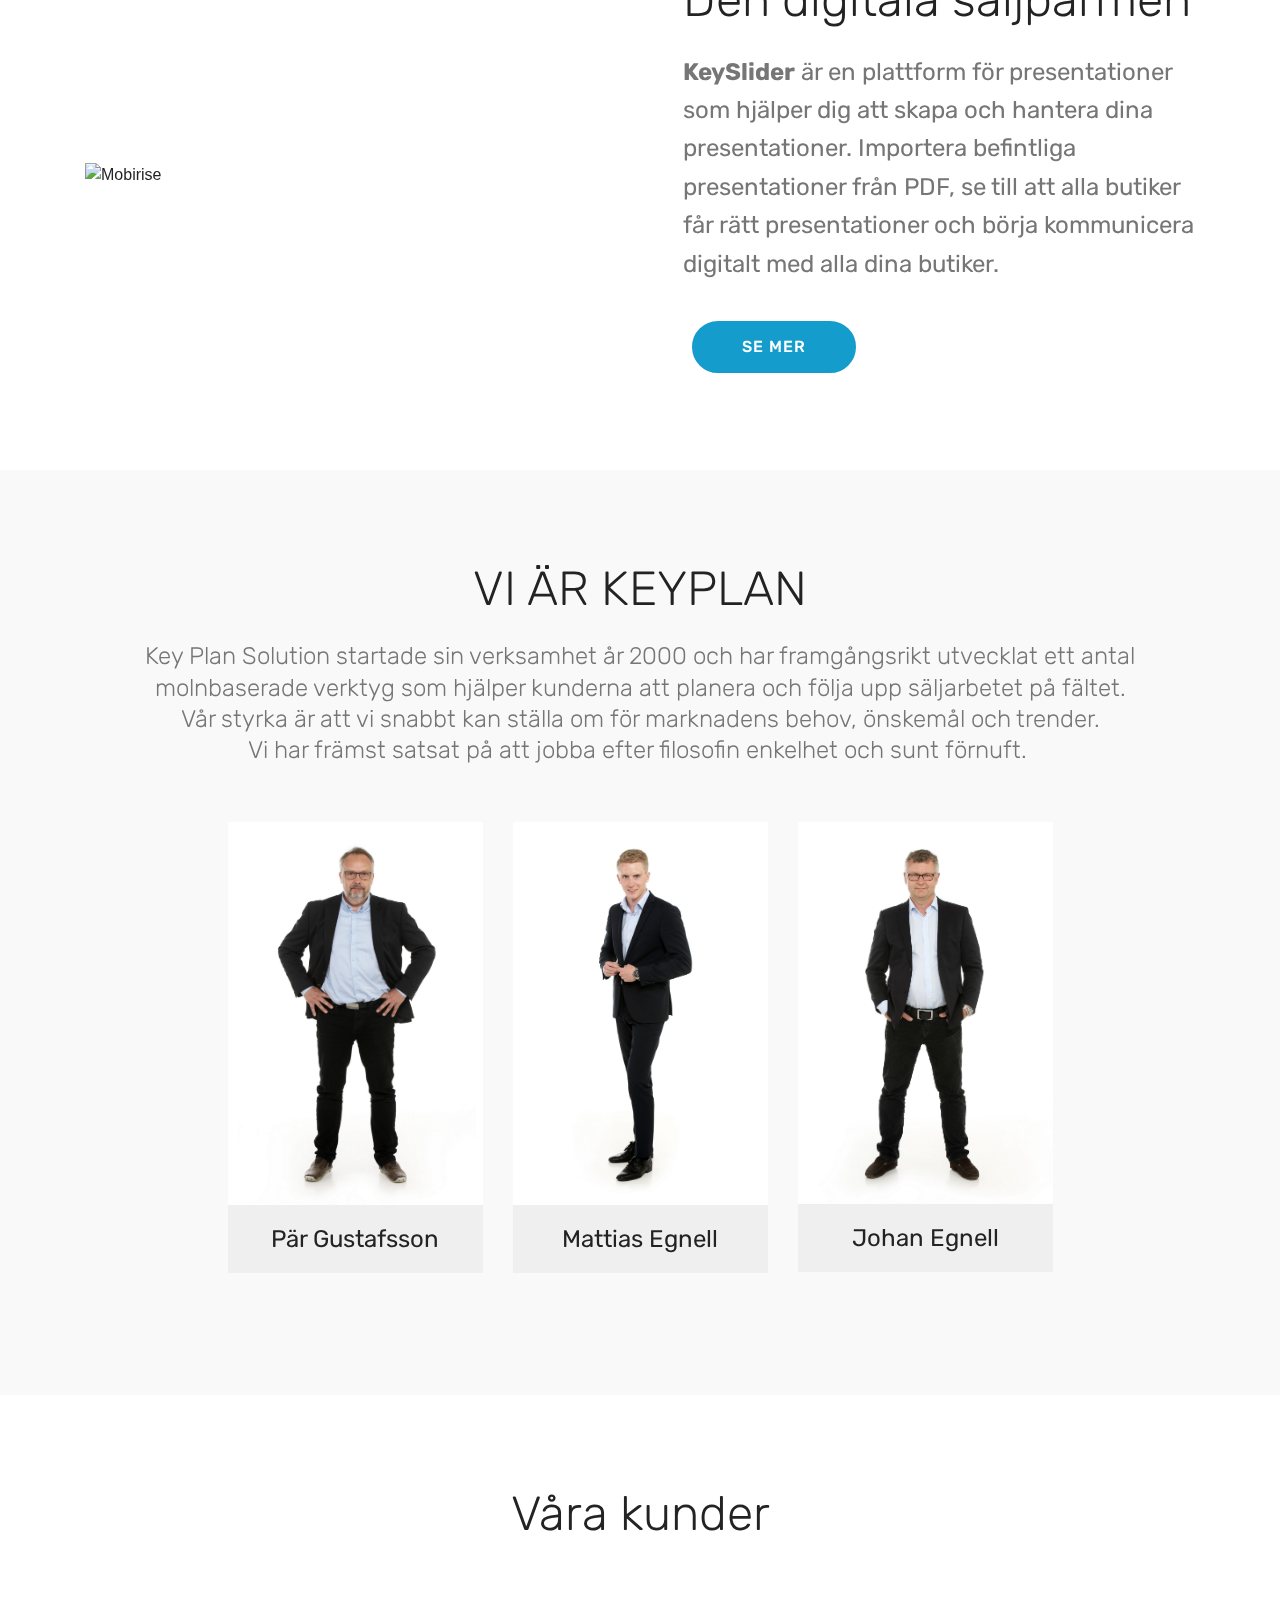
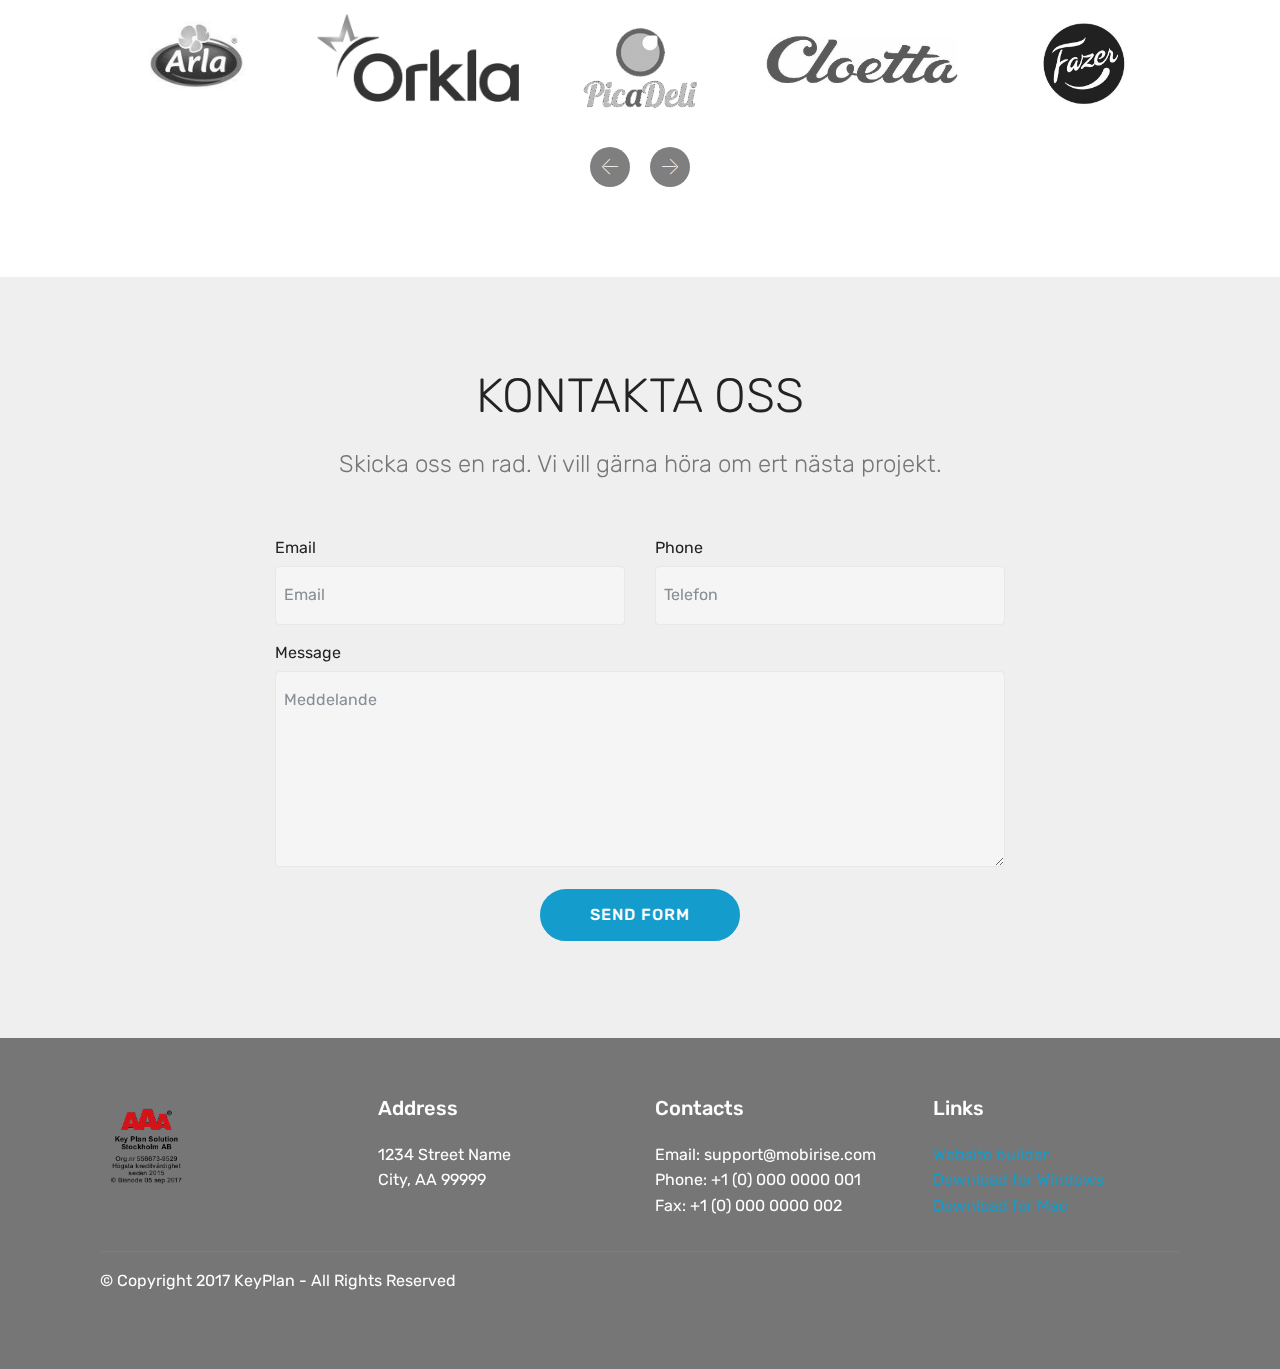
==== commit 3e1c77b3: "create github pages" ====
--- a/index.html
+++ b/index.html
@@ -23,7 +23,7 @@
   
 </head>
 <body>
-<section class="menu cid-quyJP2E0iH" once="menu" id="menu2-d" data-rv-view="1365">
+<section class="menu cid-quyJP2E0iH" once="menu" id="menu2-d" data-rv-view="60">
 
     
 
@@ -57,7 +57,7 @@
     </nav>
 </section>
 
-<section class="engine"><a href="https://mobirise.co/h">make a website</a></section><section class="header13 cid-quFrjnWnXX mbr-fullscreen mbr-parallax-background" id="header13-1c" data-rv-view="1360">
+<section class="engine"><a href="https://mobirise.co/p">bootstrap dropdown</a></section><section class="header13 cid-quFrjnWnXX mbr-fullscreen mbr-parallax-background" id="header13-1c" data-rv-view="55">
 
     
 
@@ -76,7 +76,7 @@
                 <div data-form-alert="" hidden="">Thanks for filling out the form!</div>
 
                 <form class="form-inline" action="https://mobirise.com/" method="post" data-form-title="Mobirise Form">
-                    <input type="hidden" value="C1UpCcQAzvYtGoQ30468MyGnkRRENPvKQ26wDU76UC58ZTxuzQvpnbheXqHPLsufRUcpoIp7OH3/si9Le0USL0WqCc1zwFXYhOV1Xpu91XS9zEWf2Dl/D17tsYkqfTVG" data-form-email="true">
+                    <input type="hidden" value="otfQB3UVkrPzA+IDo3A5MhdsvHS0St2xhPr64Zr4MShL888OS6mE5ez22aDDSQTmypD5WFBqsd3A4/7vkLC6K36TmZ3cSsPkM8Q/qcouHvF08HP8tuaDTvz5TgRG3ZsD" data-form-email="true">
                     <div class="form-group">
                         <input type="text" class="form-control input-sm input-inverse" name="name" required="" data-form-field="Name" placeholder="Namn" id="name-header13-1c">
                     </div>
@@ -101,7 +101,7 @@
     </div>
 </section>
 
-<section class="mbr-section content4 cid-quxRB2Bl2P" id="content4-2" data-rv-view="1363">
+<section class="mbr-section content4 cid-quxRB2Bl2P" id="content4-2" data-rv-view="58">
 
     
 
@@ -116,7 +116,7 @@
     </div>
 </section>
 
-<section class="header3 cid-quFnRnwynM" id="header3-19" data-rv-view="1367">
+<section class="header3 cid-quFnRnwynM" id="header3-19" data-rv-view="62">
 
     
 
@@ -145,7 +145,7 @@
 
 </section>
 
-<section class="header3 cid-quFDAkGsy9" id="header3-1f" data-rv-view="1370">
+<section class="header3 cid-quFDAkGsy9" id="header3-1f" data-rv-view="65">
 
     
 
@@ -170,7 +170,7 @@
 
 </section>
 
-<section class="header3 cid-quFqbViJ2m" id="header3-1b" data-rv-view="1373">
+<section class="header3 cid-quFqbViJ2m" id="header3-1b" data-rv-view="68">
 
     
 
@@ -200,7 +200,7 @@
 
 </section>
 
-<section class="header3 cid-quFstsiFut" id="header3-1d" data-rv-view="1376">
+<section class="header3 cid-quFstsiFut" id="header3-1d" data-rv-view="71">
 
     
 
@@ -230,7 +230,7 @@
 
 </section>
 
-<section class="header3 cid-quFyJOqZL3" id="header3-1e" data-rv-view="1379">
+<section class="header3 cid-quFyJOqZL3" id="header3-1e" data-rv-view="74">
 
     
 
@@ -255,7 +255,7 @@
 
 </section>
 
-<section class="header3 cid-quFpupH1zy" id="header3-1a" data-rv-view="1382">
+<section class="header3 cid-quFpupH1zy" id="header3-1a" data-rv-view="77">
 
     
 
@@ -284,7 +284,7 @@
 
 </section>
 
-<section class="features16 cid-quFEAxfxei" id="features16-1g" data-rv-view="1385">
+<section class="features16 cid-quFEAxfxei" id="features16-1g" data-rv-view="80">
     
     
     
@@ -334,7 +334,7 @@
     </div>
 </section>
 
-<section class="clients cid-quFFYnKV8Y" id="clients-1h" data-rv-view="1395">
+<section class="clients cid-quFFYnKV8Y" id="clients-1h" data-rv-view="90">
       
 
     
@@ -411,7 +411,7 @@
     </div>
 </section>
 
-<section class="mbr-section form1 cid-quFJt1Qeq2" id="form1-1k" data-rv-view="1409">
+<section class="mbr-section form1 cid-quFJt1Qeq2" id="form1-1k" data-rv-view="104">
 
     
 
@@ -431,7 +431,7 @@
             <div class="media-container-column col-lg-8" data-form-type="formoid">
                     <div data-form-alert="" hidden="">Tack vi kontakter er så fort vi kan!</div>
             
-                    <form class="mbr-form" action="https://mobirise.com/" method="post" data-form-title="Mobirise Form"><input type="hidden" data-form-email="true" value="Wh5nEHDrHrMSAosYsVjy8BZ1QkLWhjPiicQ2zrIRXE7oiiL0jcw9/FJKde7lx7CeZKEMkuLTnDBGNWfb7NCrNr9+nIjEKy+3qR1MS1w6aMf7VTELwmcGGUx7mstIxxEy">
+                    <form class="mbr-form" action="https://mobirise.com/" method="post" data-form-title="Mobirise Form"><input type="hidden" data-form-email="true" value="EnjRsD99FNifzZmRJmzBdC+QG1XbsW8G9zUuvQNCqa+DcckMRwcB0wVW0oNOFez+5IDIy015kAe37SdKsgjN35+YpJ80PuoOIbfgFaeF5JoJWw3KX1G+pYW7X73rbysu">
                         <div class="row row-sm-offset">
                             
                             <div class="col-md-4 multi-horizontal" data-for="email">
@@ -459,7 +459,7 @@
     </div>
 </section>
 
-<section class="cid-quFIw7Y2R8" id="footer1-1j" data-rv-view="1412">
+<section class="cid-quFIw7Y2R8" id="footer1-1j" data-rv-view="107">
 
     
 
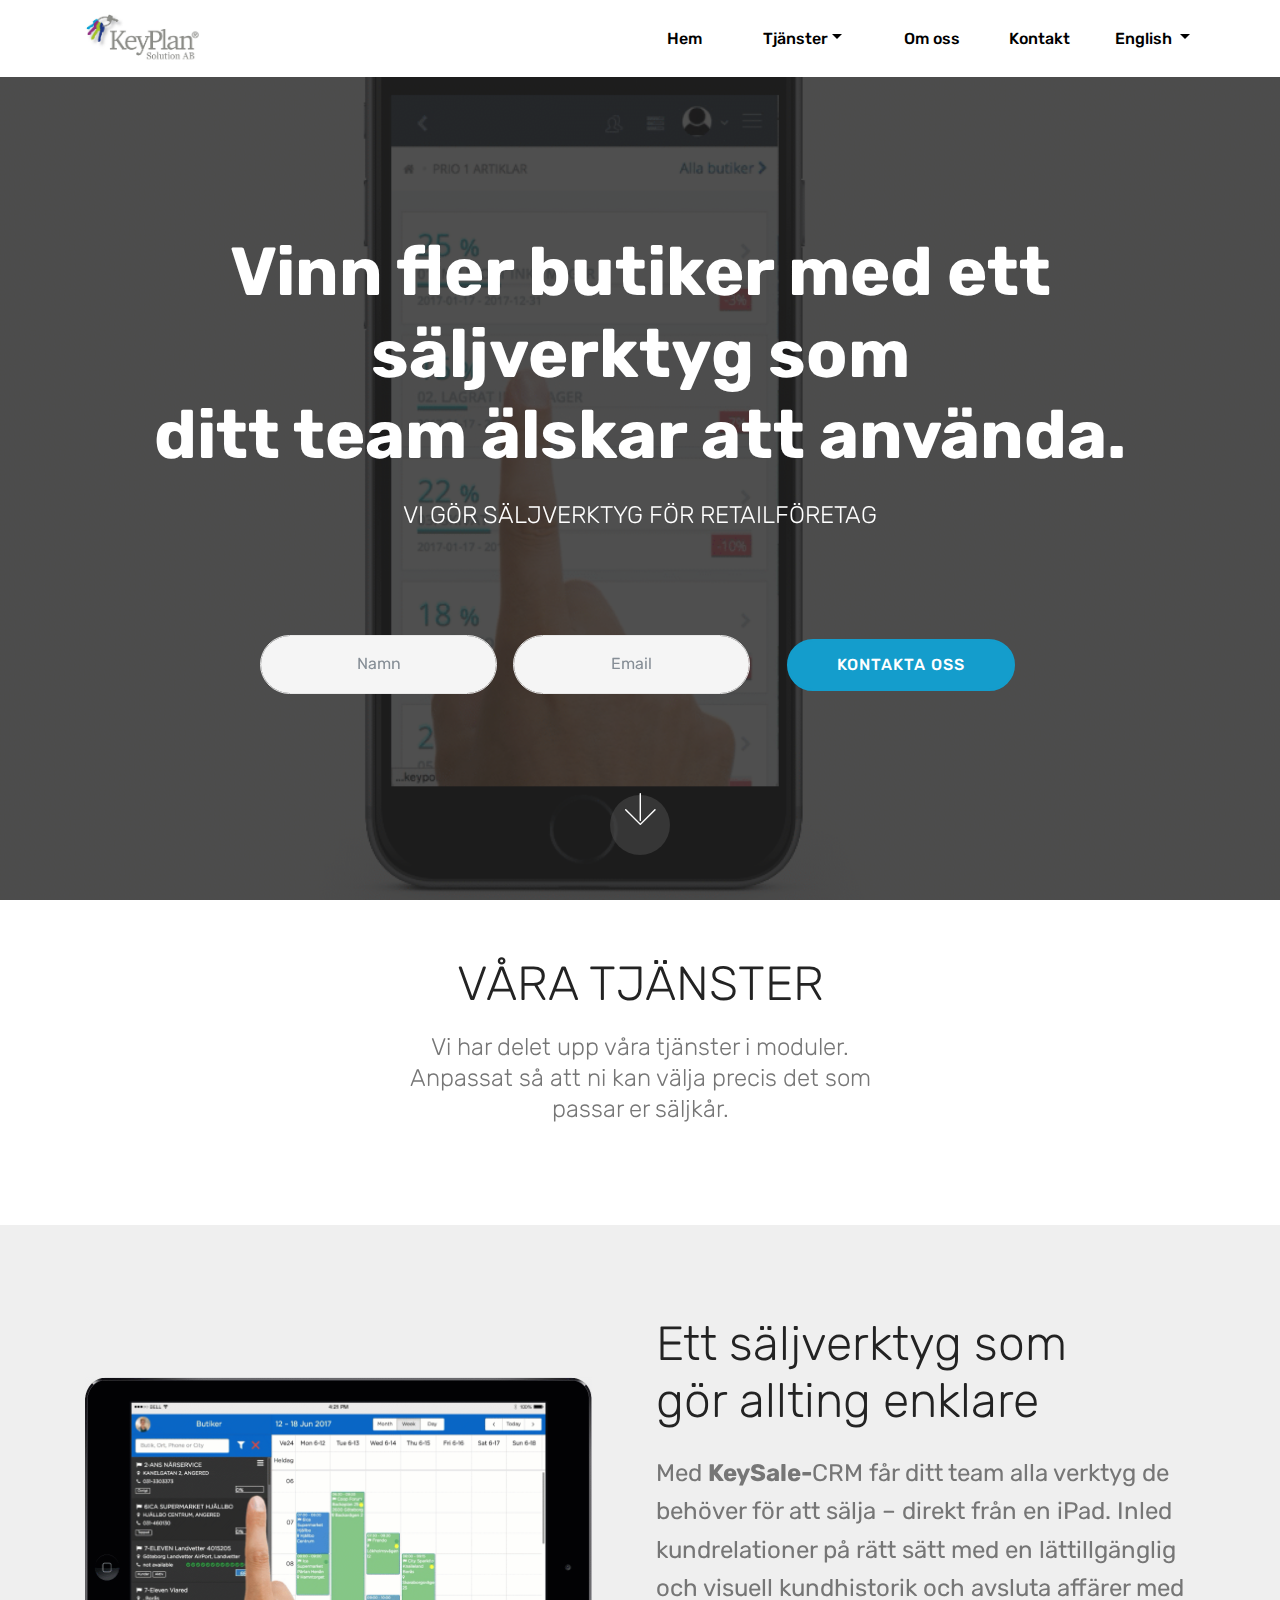
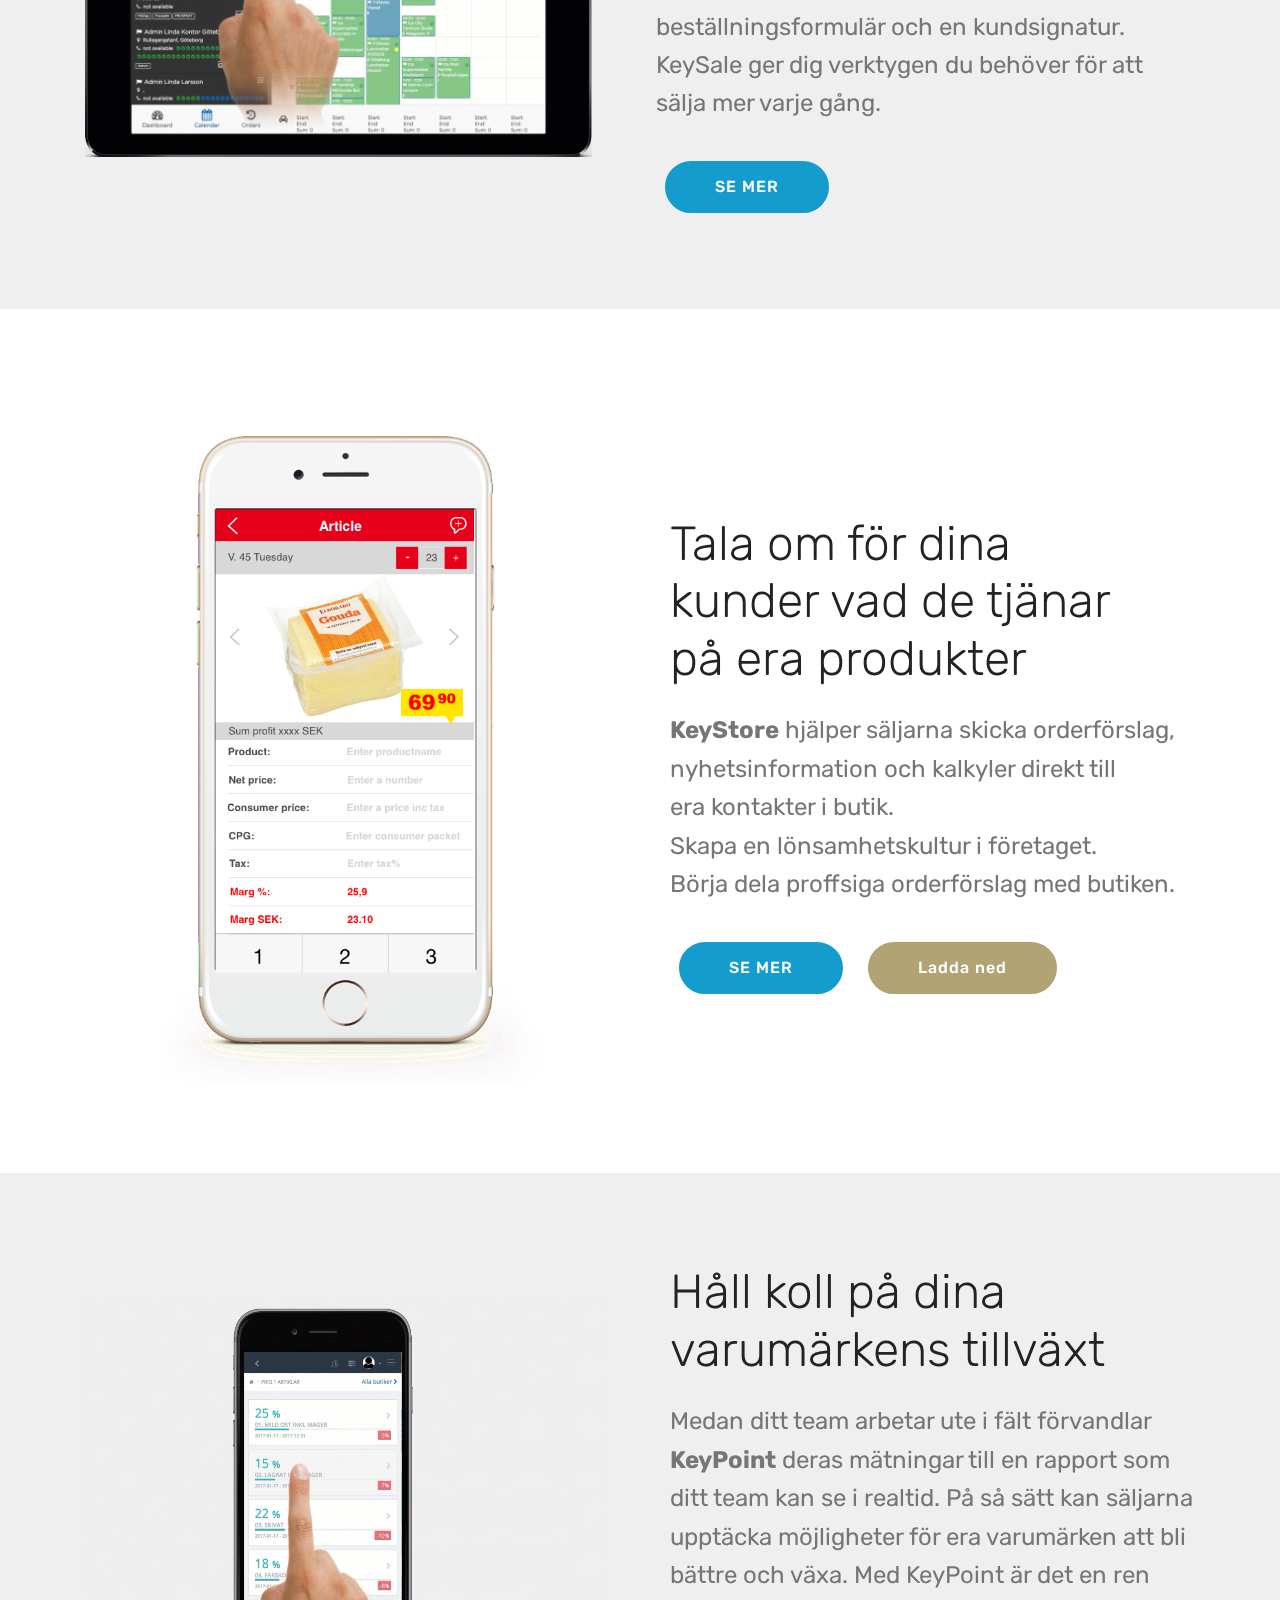
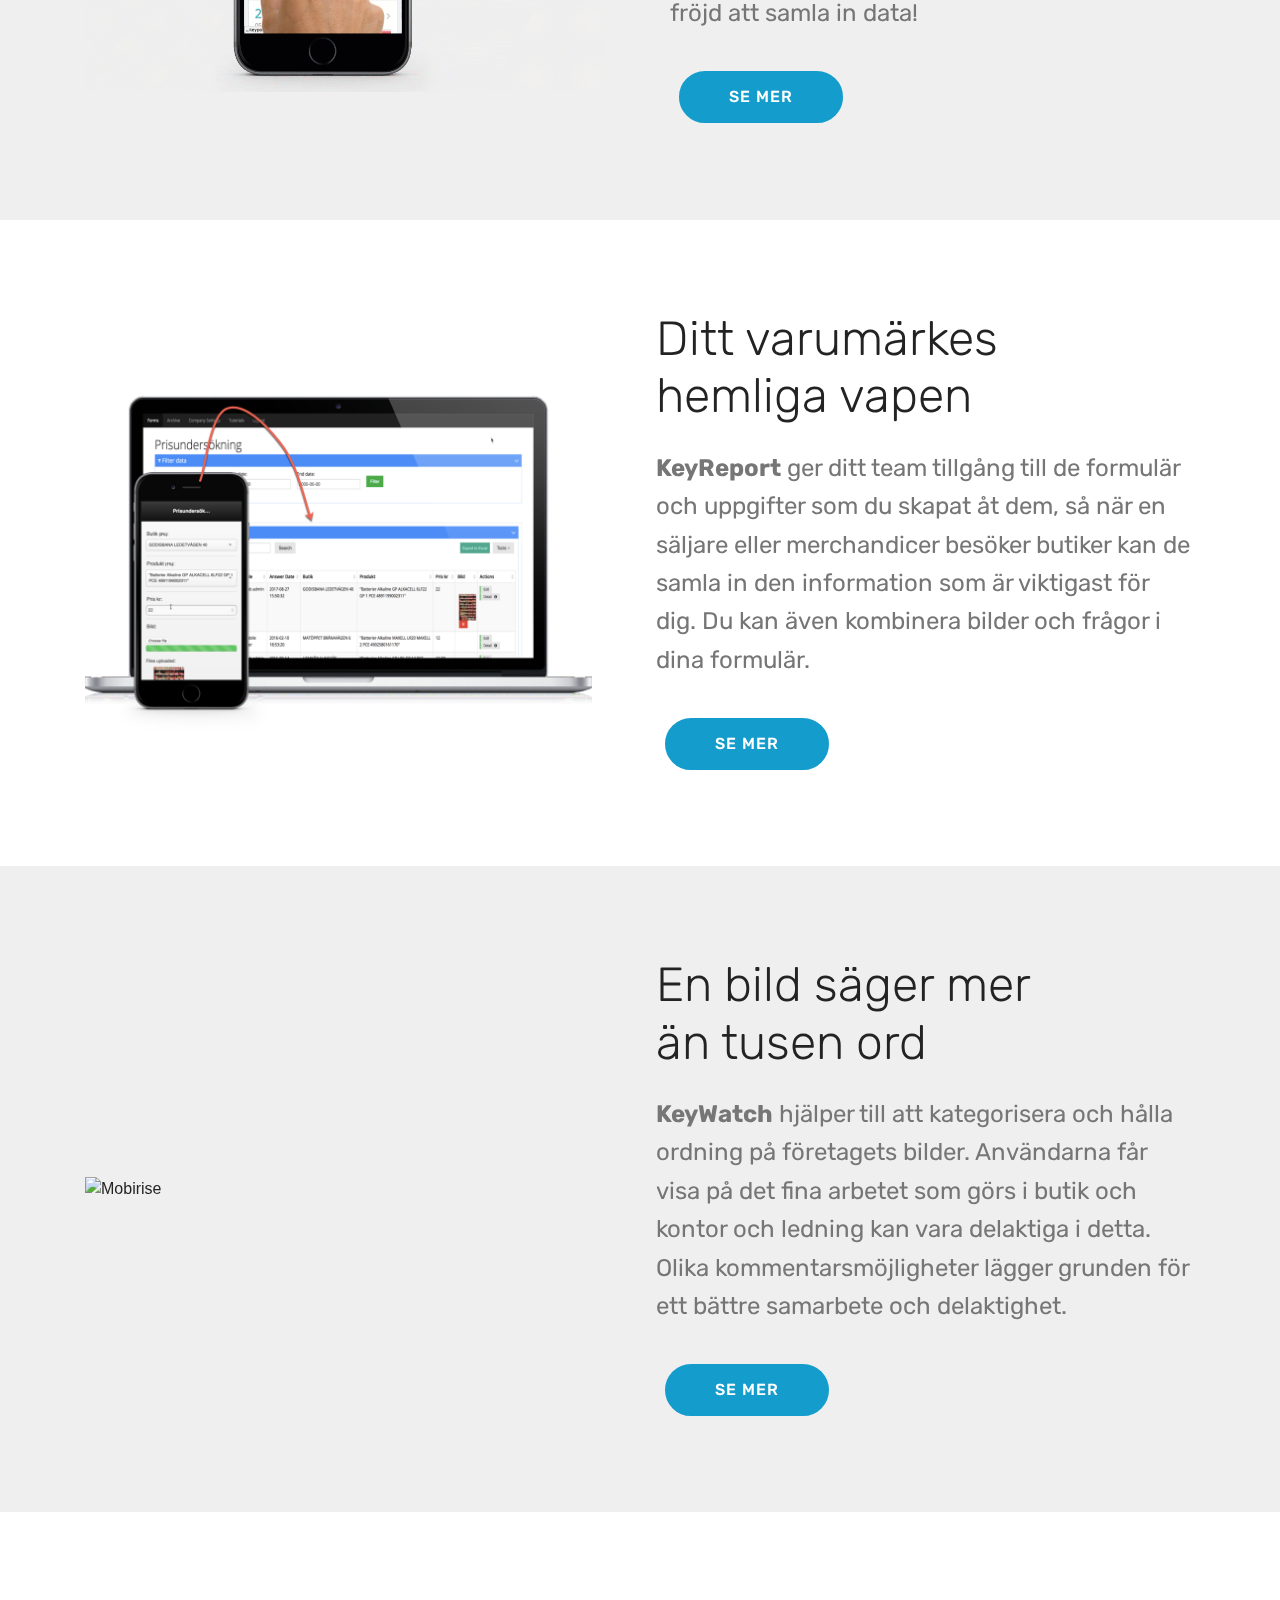
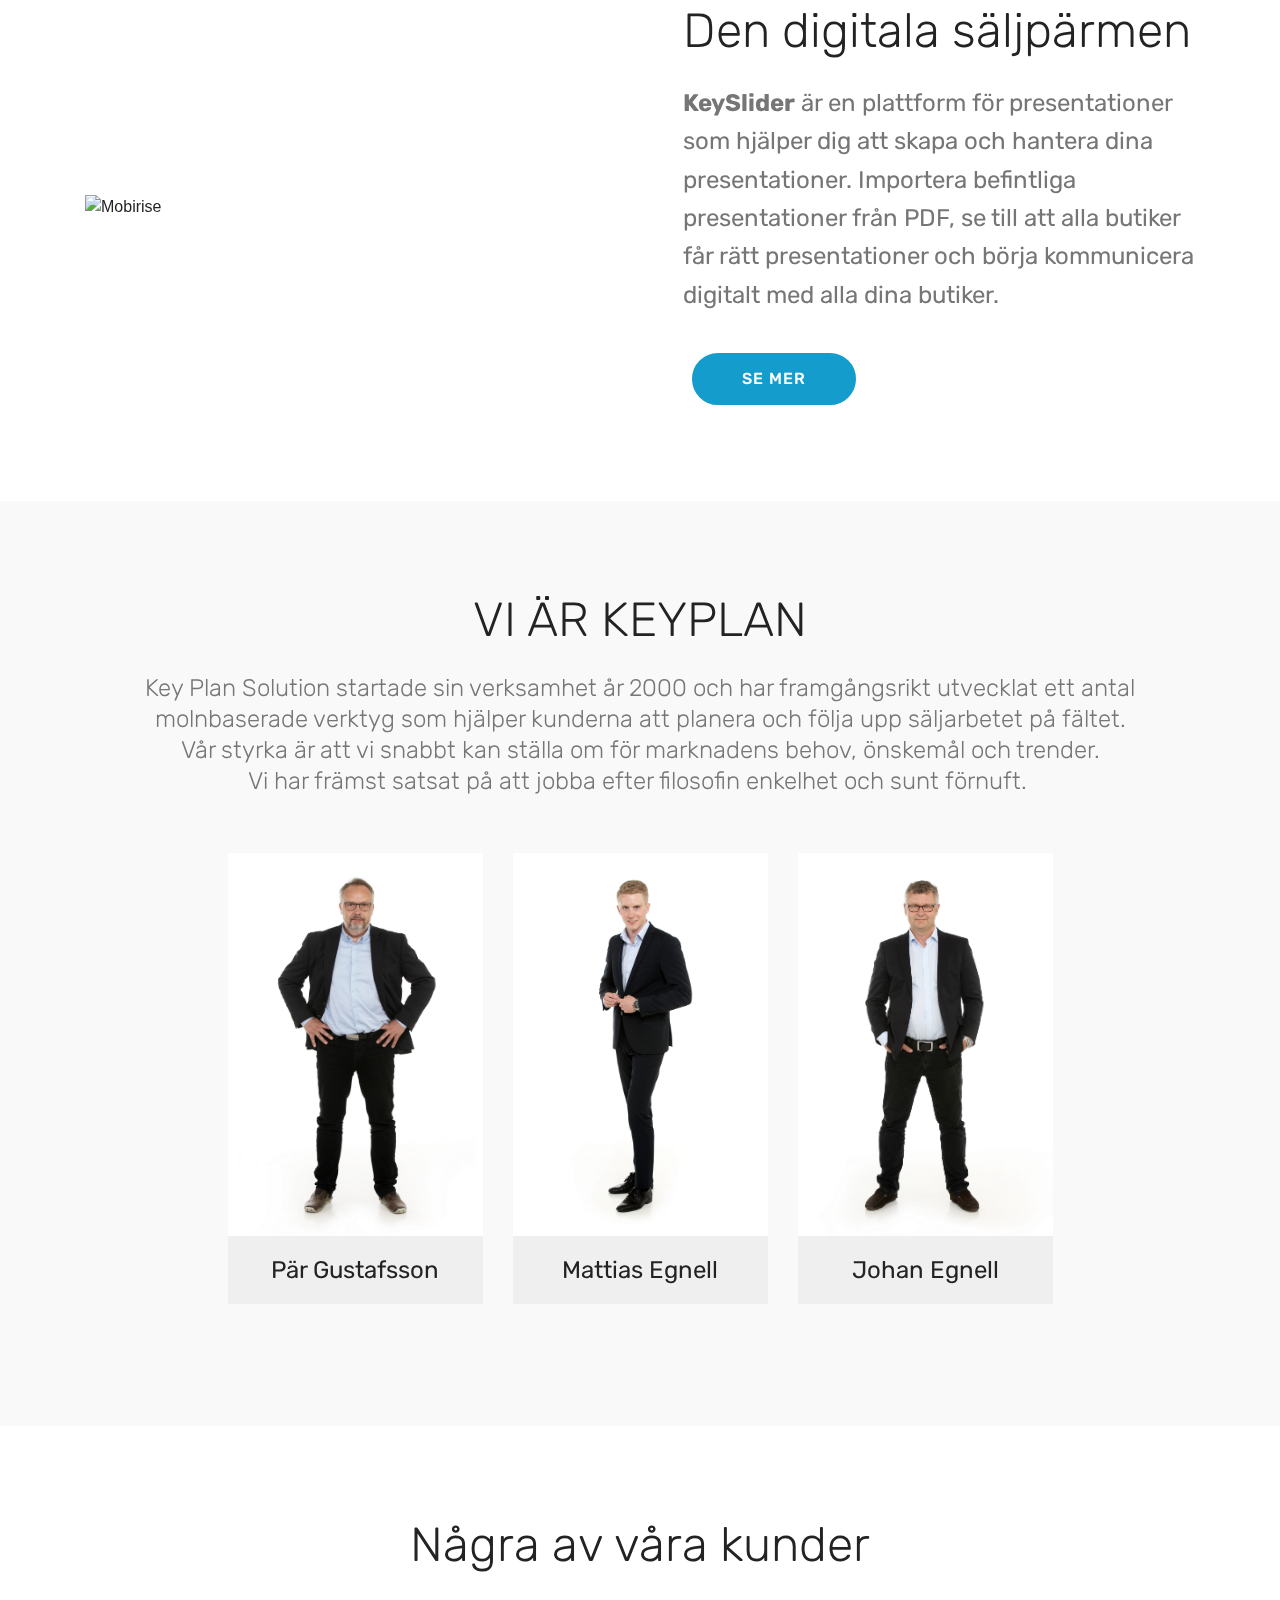
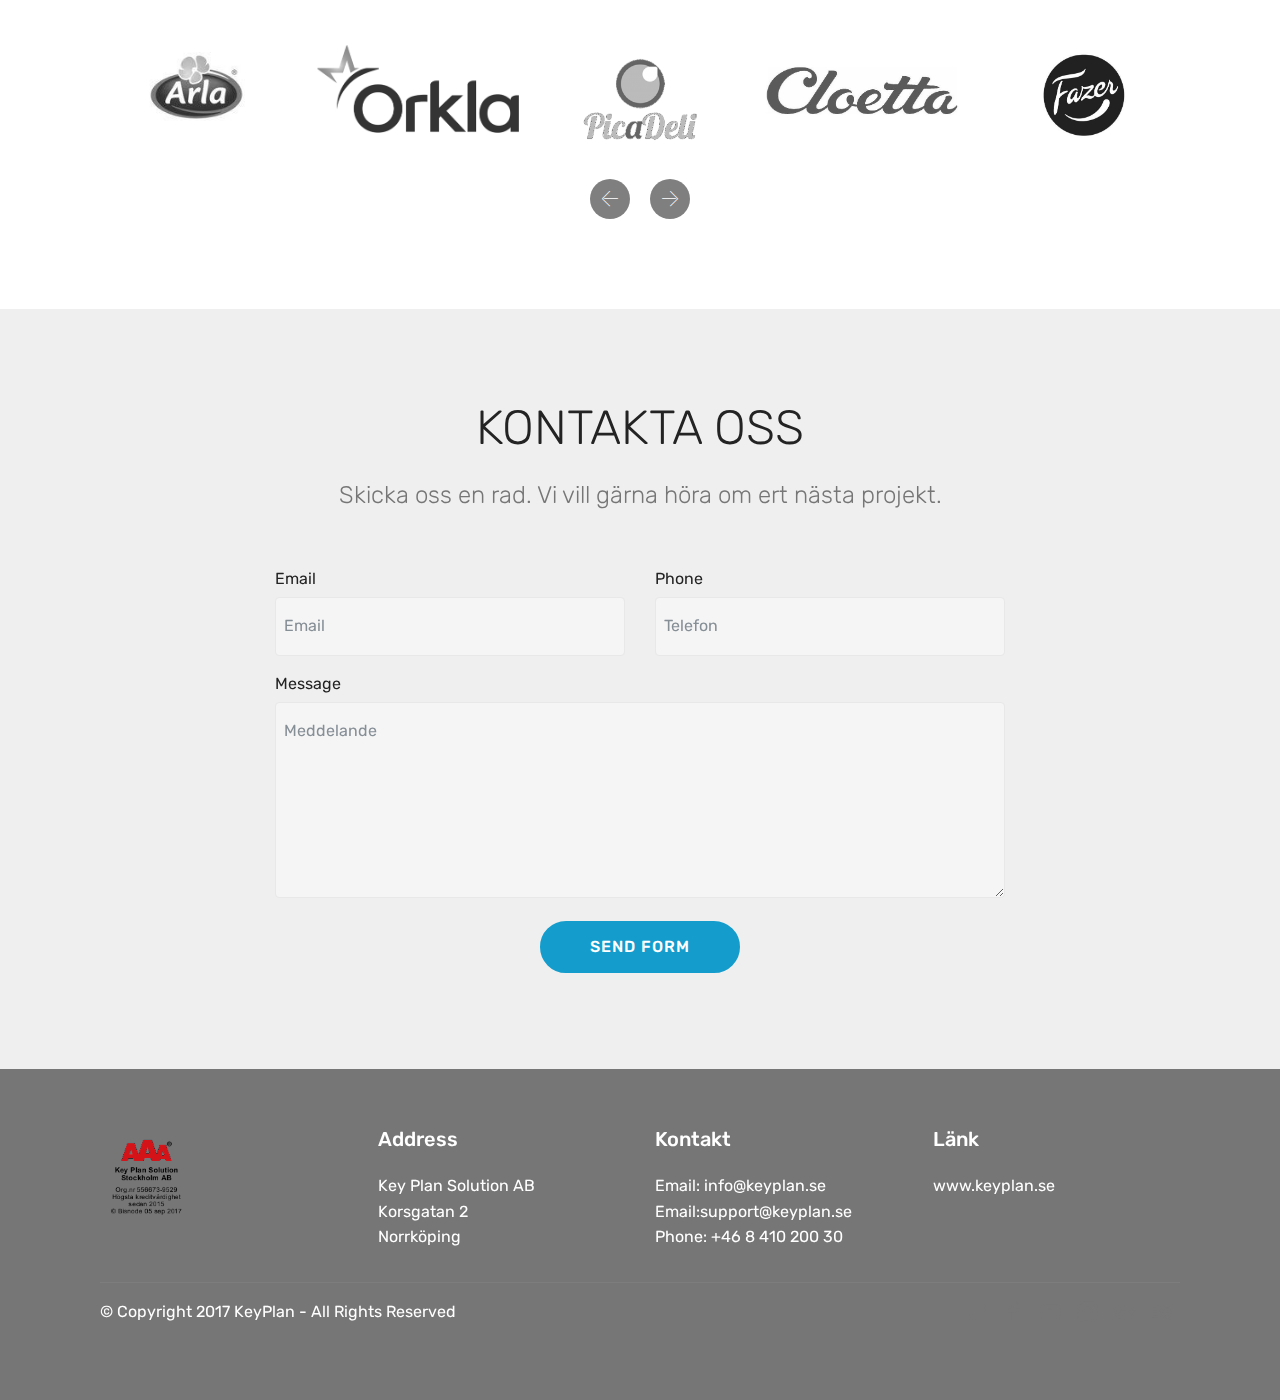
==== commit 0c5a3b29: "create github pages" ====
--- a/index.html
+++ b/index.html
@@ -7,7 +7,7 @@
   <meta name="generator" content="Mobirise v4.3.0, mobirise.com">
   <meta name="viewport" content="width=device-width, initial-scale=1">
   <link rel="shortcut icon" href="assets/images/keyplansolutionj-logo-mid-1181x553.jpg" type="image/x-icon">
-  <meta name="description" content="">
+  <meta name="description" content="keysale">
   <title>Home</title>
   <link rel="stylesheet" href="assets/web/assets/mobirise-icons/mobirise-icons.css">
   <link rel="stylesheet" href="assets/tether/tether.min.css">
@@ -23,7 +23,7 @@
   
 </head>
 <body>
-<section class="menu cid-quyJP2E0iH" once="menu" id="menu2-d" data-rv-view="60">
+<section class="menu cid-quyJP2E0iH" once="menu" id="menu2-d" data-rv-view="3704">
 
     
 
@@ -48,16 +48,16 @@
         </div>
         <div class="collapse navbar-collapse" id="navbarSupportedContent">
             <ul class="navbar-nav nav-dropdown nav-right" data-app-modern-menu="true"><li class="nav-item"><a class="nav-link link text-black display-7" href="index.html" aria-expanded="false">&nbsp; Hem</a></li><li class="nav-item dropdown">
-                    <a class="nav-link link text-black dropdown-toggle display-7" href="https://mobirise.com" aria-expanded="false" data-toggle="dropdown-submenu">&nbsp; &nbsp; &nbsp; &nbsp; &nbsp; &nbsp; &nbsp;Tjänster</a><div class="dropdown-menu"><a class="text-black dropdown-item display-7" href="page1.html" aria-expanded="false">KeySale</a><a class="text-black dropdown-item display-7" href="page3.html" aria-expanded="false">KeyStore</a><a class="text-black dropdown-item display-7" href="page4.html" aria-expanded="false">KeySlider</a><a class="text-black dropdown-item display-7" href="page6.html" aria-expanded="false">KeyWatch</a><a class="text-black dropdown-item display-7" href="page5.html" aria-expanded="false">KeyPoint</a></div>
+                    <a class="nav-link link text-black dropdown-toggle display-7" href="https://mobirise.com" aria-expanded="false" data-toggle="dropdown-submenu">&nbsp; &nbsp; &nbsp; &nbsp; &nbsp; Tjänster</a><div class="dropdown-menu"><a class="text-black dropdown-item display-7" href="page1.html" aria-expanded="false">KeySale</a><a class="text-black dropdown-item display-7" href="page3.html" aria-expanded="false">KeyStore</a><a class="text-black dropdown-item display-7" href="page4.html" aria-expanded="false">KeySlider</a><a class="text-black dropdown-item display-7" href="page6.html" aria-expanded="false">KeyWatch</a><a class="text-black dropdown-item display-7" href="page5.html" aria-expanded="false">KeyPoint</a><a class="text-black dropdown-item display-7" href="page7.html" aria-expanded="false">KeyReport</a></div>
                 </li><li class="nav-item"><a class="nav-link link text-black display-7" href="https://mobirise.com" aria-expanded="false"></a></li>
                 <li class="nav-item"><a class="nav-link link text-black display-7" href="index.html#features16-1g"></a></li><li class="nav-item"><a class="nav-link link text-black display-7" href="index.html#features16-1g" aria-expanded="false">
-                        Om oss &nbsp;&nbsp;</a></li><li class="nav-item"><a class="nav-link link text-black display-7" href="index.html#form1-1k" aria-expanded="false">&nbsp; &nbsp; Kontakt &nbsp; &nbsp; &nbsp;&nbsp;</a></li><li class="nav-item dropdown"><a class="nav-link link text-black dropdown-toggle display-7" href="https://mobirise.com" data-toggle="dropdown-submenu" aria-expanded="false">English&nbsp;</a><div class="dropdown-menu"><a class="text-black dropdown-item display-7" href="https://mobirise.com">Swedish</a><a class="text-black dropdown-item display-7" href="https://mobirise.com" aria-expanded="false">English</a></div></li></ul>
+                        Om oss</a></li><li class="nav-item"><a class="nav-link link text-black display-7" href="index.html#form1-1k" aria-expanded="false">&nbsp; &nbsp; &nbsp; &nbsp;Kontakt &nbsp; &nbsp; &nbsp;</a></li><li class="nav-item dropdown"><a class="nav-link link text-black dropdown-toggle display-7" href="https://mobirise.com" data-toggle="dropdown-submenu" aria-expanded="false">English&nbsp;</a><div class="dropdown-menu"><a class="text-black dropdown-item display-7" href="index.html">Swedish</a><a class="text-black dropdown-item display-7" href="index.html" aria-expanded="false">English</a></div></li></ul>
             
         </div>
     </nav>
 </section>
 
-<section class="engine"><a href="https://mobirise.co/p">bootstrap dropdown</a></section><section class="header13 cid-quFrjnWnXX mbr-fullscreen mbr-parallax-background" id="header13-1c" data-rv-view="55">
+<section class="engine"><a href="https://mobirise.co/j">design your own website</a></section><section class="header13 cid-quFrjnWnXX mbr-fullscreen mbr-parallax-background" id="header13-1c" data-rv-view="3699">
 
     
 
@@ -73,10 +73,10 @@
 
         <div class="container mt-5 pt-5 pb-5">
             <div class="media-container-column" data-form-type="formoid">
-                <div data-form-alert="" hidden="">Thanks for filling out the form!</div>
+                <div data-form-alert="" hidden="">Tack vi återkommer inom kort</div>
 
                 <form class="form-inline" action="https://mobirise.com/" method="post" data-form-title="Mobirise Form">
-                    <input type="hidden" value="otfQB3UVkrPzA+IDo3A5MhdsvHS0St2xhPr64Zr4MShL888OS6mE5ez22aDDSQTmypD5WFBqsd3A4/7vkLC6K36TmZ3cSsPkM8Q/qcouHvF08HP8tuaDTvz5TgRG3ZsD" data-form-email="true">
+                    <input type="hidden" value="3IX5Sil0hsb3SrR2cYzJA12Lodmm/NTwO419h2fOD0muQMc2xrIGjx2fmKzFGLdaPqRztoaq0EpwUny10i82RhcLVLjBuP8nXn6f5LTslXRvdgcdyNHhlhKP4W590rqN" data-form-email="true">
                     <div class="form-group">
                         <input type="text" class="form-control input-sm input-inverse" name="name" required="" data-form-field="Name" placeholder="Namn" id="name-header13-1c">
                     </div>
@@ -101,7 +101,7 @@
     </div>
 </section>
 
-<section class="mbr-section content4 cid-quxRB2Bl2P" id="content4-2" data-rv-view="58">
+<section class="mbr-section content4 cid-quxRB2Bl2P" id="content4-2" data-rv-view="3702">
 
     
 
@@ -109,14 +109,14 @@
         <div class="media-container-row">
             <div class="title col-12 col-md-8">
                 <h2 class="align-center pb-3 mbr-fonts-style display-2">VÅRA TJÄNSTER</h2>
-                <h3 class="mbr-section-subtitle align-center mbr-light mbr-fonts-style display-5">Vi har delet upp våra tjänster i moduler.<br><div>Anpassat så att ni kan välja precis det som passar er säljkår.</div><div><br></div></h3>
-                
-            </div>
-        </div>
-    </div>
-</section>
-
-<section class="header3 cid-quFnRnwynM" id="header3-19" data-rv-view="62">
+                <h3 class="mbr-section-subtitle align-center mbr-light mbr-fonts-style display-5">Vi har delet upp våra tjänster i moduler. <br>Anpassat så att ni kan välja precis det som <br>passar er säljkår.<div><br></div></h3>
+                
+            </div>
+        </div>
+    </div>
+</section>
+
+<section class="header3 cid-quFnRnwynM" id="header3-19" data-rv-view="3706">
 
     
 
@@ -134,7 +134,7 @@
                 
                 <div class="mbr-section-text mbr-white pb-3 ">
                     <p class="mbr-text mbr-fonts-style display-5">
-                        Med <strong>KeySale-</strong>CRM får ditt team alla verktyg de behöver för att sälja – direkt från en iPad. Inled kundrelationer på rätt sätt med en lättillgänglig och visuell kundhistorik, och avsluta affärer med beställningsformulär och en kundsignatur. KeySale ger dig verktygen du behöver för att sälja mer varje gång.
+                        Med <strong>KeySale-</strong>CRM får ditt team alla verktyg de behöver för att sälja – direkt från en iPad. Inled kundrelationer på rätt sätt med en lättillgänglig och visuell kundhistorik och avsluta affärer med beställningsformulär och en kundsignatur. KeySale ger dig verktygen du behöver för att sälja mer varje gång.
 
                     </p>
                 </div>
@@ -145,7 +145,7 @@
 
 </section>
 
-<section class="header3 cid-quFDAkGsy9" id="header3-1f" data-rv-view="65">
+<section class="header3 cid-quFDAkGsy9" id="header3-1f" data-rv-view="3709">
 
     
 
@@ -163,14 +163,14 @@
                 <div class="mbr-section-text mbr-white pb-3 ">
                     <p class="mbr-text mbr-fonts-style display-5"><strong>KeyStore</strong> hjälper säljarna skicka orderförslag, nyhetsinformation och kalkyler direkt till <br>era kontakter i butik. <br>Skapa en lönsamhetskultur i&nbsp;företaget.<br>Börja dela proffsiga orderförslag med butiken.</p>
                 </div>
-                <div class="mbr-section-btn"><a class="btn btn-md btn-primary display-4" href="page3.html">SE MER</a> <a class="btn btn-md btn-danger display-4" href="https://mobirise.com">Ladda ned</a></div>
-            </div>
-        </div>
-    </div>
-
-</section>
-
-<section class="header3 cid-quFqbViJ2m" id="header3-1b" data-rv-view="68">
+                <div class="mbr-section-btn"><a class="btn btn-md btn-primary display-4" href="page3.html">SE MER</a> <a class="btn btn-md btn-danger display-4" href="page3.html#form1-17">Ladda ned</a></div>
+            </div>
+        </div>
+    </div>
+
+</section>
+
+<section class="header3 cid-quFqbViJ2m" id="header3-1b" data-rv-view="3712">
 
     
 
@@ -193,14 +193,14 @@
 
                     </p>
                 </div>
-                <div class="mbr-section-btn"><a class="btn btn-md btn-primary display-4" href="https://mobirise.com">SE MER</a></div>
-            </div>
-        </div>
-    </div>
-
-</section>
-
-<section class="header3 cid-quFstsiFut" id="header3-1d" data-rv-view="71">
+                <div class="mbr-section-btn"><a class="btn btn-md btn-primary display-4" href="page4.html">SE MER</a></div>
+            </div>
+        </div>
+    </div>
+
+</section>
+
+<section class="header3 cid-quFstsiFut" id="header3-1d" data-rv-view="3715">
 
     
 
@@ -223,14 +223,14 @@
 
                     </p>
                 </div>
-                <div class="mbr-section-btn"><a class="btn btn-md btn-primary display-4" href="https://mobirise.com">SE MER</a></div>
-            </div>
-        </div>
-    </div>
-
-</section>
-
-<section class="header3 cid-quFyJOqZL3" id="header3-1e" data-rv-view="74">
+                <div class="mbr-section-btn"><a class="btn btn-md btn-primary display-4" href="page7.html">SE MER</a></div>
+            </div>
+        </div>
+    </div>
+
+</section>
+
+<section class="header3 cid-quFyJOqZL3" id="header3-1e" data-rv-view="3718">
 
     
 
@@ -255,7 +255,7 @@
 
 </section>
 
-<section class="header3 cid-quFpupH1zy" id="header3-1a" data-rv-view="77">
+<section class="header3 cid-quFpupH1zy" id="header3-1a" data-rv-view="3721">
 
     
 
@@ -284,7 +284,7 @@
 
 </section>
 
-<section class="features16 cid-quFEAxfxei" id="features16-1g" data-rv-view="80">
+<section class="features16 cid-quFEAxfxei" id="features16-1g" data-rv-view="3724">
     
     
     
@@ -334,15 +334,14 @@
     </div>
 </section>
 
-<section class="clients cid-quFFYnKV8Y" id="clients-1h" data-rv-view="90">
+<section class="clients cid-quFFYnKV8Y" id="clients-1h" data-rv-view="3734">
       
 
     
         <div class="container mb-5">
             <div class="media-container-row">
                 <div class="col-12 align-center">
-                    <h2 class="mbr-section-title pb-3 mbr-fonts-style display-2">
-                        Våra kunder</h2>
+                    <h2 class="mbr-section-title pb-3 mbr-fonts-style display-2">Några av våra kunder</h2>
                     
                 </div>
             </div>
@@ -411,7 +410,7 @@
     </div>
 </section>
 
-<section class="mbr-section form1 cid-quFJt1Qeq2" id="form1-1k" data-rv-view="104">
+<section class="mbr-section form1 cid-quFJt1Qeq2" id="form1-1k" data-rv-view="3748">
 
     
 
@@ -429,9 +428,9 @@
     <div class="container">
         <div class="row justify-content-center">
             <div class="media-container-column col-lg-8" data-form-type="formoid">
-                    <div data-form-alert="" hidden="">Tack vi kontakter er så fort vi kan!</div>
+                    <div data-form-alert="" hidden="">Tack vi återkommer inom kort!</div>
             
-                    <form class="mbr-form" action="https://mobirise.com/" method="post" data-form-title="Mobirise Form"><input type="hidden" data-form-email="true" value="EnjRsD99FNifzZmRJmzBdC+QG1XbsW8G9zUuvQNCqa+DcckMRwcB0wVW0oNOFez+5IDIy015kAe37SdKsgjN35+YpJ80PuoOIbfgFaeF5JoJWw3KX1G+pYW7X73rbysu">
+                    <form class="mbr-form" action="https://mobirise.com/" method="post" data-form-title="Mobirise Form"><input type="hidden" data-form-email="true" value="QRzuZugJnpI4s5C6giiS7q62q/Q64n497yfcxCdqwOXynkGjwJ36OXSMulBz683A/+xPFUCACR2w6kx4AEzCH+8YkFTXFPzp4mtR99qTmkzPgb8NpcZU4VcpJjjO0nkZ">
                         <div class="row row-sm-offset">
                             
                             <div class="col-md-4 multi-horizontal" data-for="email">
@@ -459,7 +458,7 @@
     </div>
 </section>
 
-<section class="cid-quFIw7Y2R8" id="footer1-1j" data-rv-view="107">
+<section class="cid-qvQxGaxKTF" id="footer1-2r" data-rv-view="3751">
 
     
 
@@ -478,30 +477,19 @@
                 <h5 class="pb-3">
                     Address
                 </h5>
-                <p class="mbr-text">
-                    1234 Street Name
-                    <br>City, AA 99999
-                </p>
+                <p class="mbr-text">Key Plan Solution AB<br>Korsgatan 2                    <br>Norrköping</p>
             </div>
             <div class="col-12 col-md-3 mbr-fonts-style display-7">
                 <h5 class="pb-3">
-                    Contacts
-                </h5>
+                    Kontakt</h5>
                 <p class="mbr-text">
-                    Email: support@mobirise.com
-                    <br>Phone: +1 (0) 000 0000 001
-                    <br>Fax: +1 (0) 000 0000 002
-                </p>
+                    Email: info@keyplan.se
+<br>                    Email:support@keyplan.se<br>Phone: +46 8 410 200 30 <br></p>
             </div>
             <div class="col-12 col-md-3 mbr-fonts-style display-7">
                 <h5 class="pb-3">
-                    Links
-                </h5>
-                <p class="mbr-text">
-                    <a class="text-primary" href="https://mobirise.com/">Website builder</a>
-                    <br><a class="text-primary" href="https://mobirise.com/mobirise-free-win.zip">Download for Windows</a>
-                    <br><a class="text-primary" href="https://mobirise.com/mobirise-free-mac.zip">Download for Mac</a>
-                </p>
+                    Länk</h5>
+                <p class="mbr-text">www.keyplan.se</p>
             </div>
         </div>
         <div class="footer-lower">
--- a/assets/mobirise/css/mbr-additional.css
+++ b/assets/mobirise/css/mbr-additional.css
@@ -1701,10 +1701,6 @@
 .cid-quyJP2E0iH .collapsed .navbar-collapse.show .navbar-nav .nav-item {
   clear: both;
 }
-.cid-quyJP2E0iH .collapsed .navbar-collapse.collapsing .navbar-nav .nav-item:last-child,
-.cid-quyJP2E0iH .collapsed .navbar-collapse.show .navbar-nav .nav-item:last-child {
-  margin-bottom: 1rem;
-}
 .cid-quyJP2E0iH .collapsed .navbar-collapse.collapsing .navbar-buttons,
 .cid-quyJP2E0iH .collapsed .navbar-collapse.show .navbar-buttons {
   text-align: center;
@@ -1799,10 +1795,6 @@
   .cid-quyJP2E0iH .navbar-collapse.show .navbar-nav .nav-item {
     clear: both;
   }
-  .cid-quyJP2E0iH .navbar-collapse.collapsing .navbar-nav .nav-item:last-child,
-  .cid-quyJP2E0iH .navbar-collapse.show .navbar-nav .nav-item:last-child {
-    margin-bottom: 1rem;
-  }
   .cid-quyJP2E0iH .navbar-collapse.collapsing .navbar-buttons,
   .cid-quyJP2E0iH .navbar-collapse.show .navbar-buttons {
     text-align: center;
@@ -2286,43 +2278,43 @@
   display: block;
   text-align: center;
 }
-.cid-quFIw7Y2R8 {
+.cid-qvQxGaxKTF {
   padding-top: 60px;
   padding-bottom: 60px;
   background-color: #767676;
 }
 @media (max-width: 767px) {
-  .cid-quFIw7Y2R8 .content {
+  .cid-qvQxGaxKTF .content {
     text-align: center;
   }
-  .cid-quFIw7Y2R8 .content > div:not(:last-child) {
+  .cid-qvQxGaxKTF .content > div:not(:last-child) {
     margin-bottom: 2rem;
   }
 }
 @media (max-width: 767px) {
-  .cid-quFIw7Y2R8 .media-wrap {
+  .cid-qvQxGaxKTF .media-wrap {
     margin-bottom: 1rem;
   }
 }
-.cid-quFIw7Y2R8 .media-wrap .mbr-iconfont-logo {
+.cid-qvQxGaxKTF .media-wrap .mbr-iconfont-logo {
   font-size: 7.5rem;
   color: #f36;
 }
-.cid-quFIw7Y2R8 .media-wrap img {
+.cid-qvQxGaxKTF .media-wrap img {
   height: 6rem;
 }
 @media (max-width: 767px) {
-  .cid-quFIw7Y2R8 .footer-lower .copyright {
+  .cid-qvQxGaxKTF .footer-lower .copyright {
     margin-bottom: 1rem;
     text-align: center;
   }
 }
-.cid-quFIw7Y2R8 .footer-lower hr {
+.cid-qvQxGaxKTF .footer-lower hr {
   margin: 1rem 0;
   border-color: #fff;
   opacity: .05;
 }
-.cid-quFIw7Y2R8 .footer-lower .social-list {
+.cid-qvQxGaxKTF .footer-lower .social-list {
   padding-left: 0;
   margin-bottom: 0;
   list-style: none;
@@ -2331,24 +2323,24 @@
   justify-content: flex-end;
   -webkit-justify-content: flex-end;
 }
-.cid-quFIw7Y2R8 .footer-lower .social-list .mbr-iconfont-social {
+.cid-qvQxGaxKTF .footer-lower .social-list .mbr-iconfont-social {
   font-size: 1.3rem;
   color: #fff;
 }
-.cid-quFIw7Y2R8 .footer-lower .social-list .soc-item {
+.cid-qvQxGaxKTF .footer-lower .social-list .soc-item {
   margin: 0 .5rem;
 }
-.cid-quFIw7Y2R8 .footer-lower .social-list a {
+.cid-qvQxGaxKTF .footer-lower .social-list a {
   margin: 0;
   opacity: .5;
   -webkit-transition: .2s linear;
   transition: .2s linear;
 }
-.cid-quFIw7Y2R8 .footer-lower .social-list a:hover {
+.cid-qvQxGaxKTF .footer-lower .social-list a:hover {
   opacity: 1;
 }
 @media (max-width: 767px) {
-  .cid-quFIw7Y2R8 .footer-lower .social-list {
+  .cid-qvQxGaxKTF .footer-lower .social-list {
     justify-content: center;
     -webkit-justify-content: center;
   }
@@ -2375,7 +2367,7 @@
   text-align: center;
 }
 .cid-quyHeVkbMq P {
-  text-align: left;
+  text-align: center;
 }
 .cid-quyJDs8Fyw .navbar {
   background: #ffffff;
@@ -2597,10 +2589,6 @@
 .cid-quyJDs8Fyw .collapsed .navbar-collapse.collapsing .navbar-nav .nav-item,
 .cid-quyJDs8Fyw .collapsed .navbar-collapse.show .navbar-nav .nav-item {
   clear: both;
-}
-.cid-quyJDs8Fyw .collapsed .navbar-collapse.collapsing .navbar-nav .nav-item:last-child,
-.cid-quyJDs8Fyw .collapsed .navbar-collapse.show .navbar-nav .nav-item:last-child {
-  margin-bottom: 1rem;
 }
 .cid-quyJDs8Fyw .collapsed .navbar-collapse.collapsing .navbar-buttons,
 .cid-quyJDs8Fyw .collapsed .navbar-collapse.show .navbar-buttons {
@@ -2696,10 +2684,6 @@
   .cid-quyJDs8Fyw .navbar-collapse.show .navbar-nav .nav-item {
     clear: both;
   }
-  .cid-quyJDs8Fyw .navbar-collapse.collapsing .navbar-nav .nav-item:last-child,
-  .cid-quyJDs8Fyw .navbar-collapse.show .navbar-nav .nav-item:last-child {
-    margin-bottom: 1rem;
-  }
   .cid-quyJDs8Fyw .navbar-collapse.collapsing .navbar-buttons,
   .cid-quyJDs8Fyw .navbar-collapse.show .navbar-buttons {
     text-align: center;
@@ -2948,6 +2932,73 @@
   display: block;
   text-align: center;
 }
+.cid-qvQxLJZs6e {
+  padding-top: 60px;
+  padding-bottom: 60px;
+  background-color: #767676;
+}
+@media (max-width: 767px) {
+  .cid-qvQxLJZs6e .content {
+    text-align: center;
+  }
+  .cid-qvQxLJZs6e .content > div:not(:last-child) {
+    margin-bottom: 2rem;
+  }
+}
+@media (max-width: 767px) {
+  .cid-qvQxLJZs6e .media-wrap {
+    margin-bottom: 1rem;
+  }
+}
+.cid-qvQxLJZs6e .media-wrap .mbr-iconfont-logo {
+  font-size: 7.5rem;
+  color: #f36;
+}
+.cid-qvQxLJZs6e .media-wrap img {
+  height: 6rem;
+}
+@media (max-width: 767px) {
+  .cid-qvQxLJZs6e .footer-lower .copyright {
+    margin-bottom: 1rem;
+    text-align: center;
+  }
+}
+.cid-qvQxLJZs6e .footer-lower hr {
+  margin: 1rem 0;
+  border-color: #fff;
+  opacity: .05;
+}
+.cid-qvQxLJZs6e .footer-lower .social-list {
+  padding-left: 0;
+  margin-bottom: 0;
+  list-style: none;
+  display: flex;
+  flex-wrap: wrap;
+  justify-content: flex-end;
+  -webkit-justify-content: flex-end;
+}
+.cid-qvQxLJZs6e .footer-lower .social-list .mbr-iconfont-social {
+  font-size: 1.3rem;
+  color: #fff;
+}
+.cid-qvQxLJZs6e .footer-lower .social-list .soc-item {
+  margin: 0 .5rem;
+}
+.cid-qvQxLJZs6e .footer-lower .social-list a {
+  margin: 0;
+  opacity: .5;
+  -webkit-transition: .2s linear;
+  transition: .2s linear;
+}
+.cid-qvQxLJZs6e .footer-lower .social-list a:hover {
+  opacity: 1;
+}
+@media (max-width: 767px) {
+  .cid-qvQxLJZs6e .footer-lower .social-list {
+    justify-content: center;
+    -webkit-justify-content: center;
+  }
+}
 .cid-quyHeVkbMq {
   background-image: url("../../../assets/images/fron-keyplan-2000x1285.jpg");
 }
@@ -2967,7 +3018,11 @@
   }
 }
 .cid-quyHeVkbMq H1 {
-  text-align: left;
+  text-align: center;
+}
+.cid-quyHeVkbMq .mbr-text,
+.cid-quyHeVkbMq .mbr-section-btn {
+  text-align: center;
 }
 .cid-quyJDs8Fyw .navbar {
   background: #ffffff;
@@ -3189,10 +3244,6 @@
 .cid-quyJDs8Fyw .collapsed .navbar-collapse.collapsing .navbar-nav .nav-item,
 .cid-quyJDs8Fyw .collapsed .navbar-collapse.show .navbar-nav .nav-item {
   clear: both;
-}
-.cid-quyJDs8Fyw .collapsed .navbar-collapse.collapsing .navbar-nav .nav-item:last-child,
-.cid-quyJDs8Fyw .collapsed .navbar-collapse.show .navbar-nav .nav-item:last-child {
-  margin-bottom: 1rem;
 }
 .cid-quyJDs8Fyw .collapsed .navbar-collapse.collapsing .navbar-buttons,
 .cid-quyJDs8Fyw .collapsed .navbar-collapse.show .navbar-buttons {
@@ -3288,10 +3339,6 @@
   .cid-quyJDs8Fyw .navbar-collapse.show .navbar-nav .nav-item {
     clear: both;
   }
-  .cid-quyJDs8Fyw .navbar-collapse.collapsing .navbar-nav .nav-item:last-child,
-  .cid-quyJDs8Fyw .navbar-collapse.show .navbar-nav .nav-item:last-child {
-    margin-bottom: 1rem;
-  }
   .cid-quyJDs8Fyw .navbar-collapse.collapsing .navbar-buttons,
   .cid-quyJDs8Fyw .navbar-collapse.show .navbar-buttons {
     text-align: center;
@@ -3404,7 +3451,7 @@
 .cid-quzQoqXftF {
   padding-top: 90px;
   padding-bottom: 90px;
-  background-color: #efefef;
+  background-color: #ffffff;
 }
 .cid-quzQoqXftF .title {
   margin-bottom: 2rem;
@@ -3428,63 +3475,43 @@
   display: block;
   text-align: center;
 }
-.cid-quzQu3jgbD {
+.cid-qvQxPujNGL {
   padding-top: 60px;
   padding-bottom: 60px;
   background-color: #767676;
 }
-.cid-quzQu3jgbD .form-text {
-  color: #767676;
-}
 @media (max-width: 767px) {
-  .cid-quzQu3jgbD .content {
+  .cid-qvQxPujNGL .content {
     text-align: center;
   }
-  .cid-quzQu3jgbD .content > div:not(:last-child) {
+  .cid-qvQxPujNGL .content > div:not(:last-child) {
     margin-bottom: 2rem;
   }
 }
-.cid-quzQu3jgbD .input-group {
-  flex-wrap: wrap;
-  -webkit-flex-wrap: wrap;
-  justify-content: center;
-}
-.cid-quzQu3jgbD .input-group-btn {
-  display: inline-block;
-}
-.cid-quzQu3jgbD .input-group-btn a.btn {
-  margin: 0 !important;
-  color: #fff;
-}
-.cid-quzQu3jgbD .img-logo img {
+@media (max-width: 767px) {
+  .cid-qvQxPujNGL .media-wrap {
+    margin-bottom: 1rem;
+  }
+}
+.cid-qvQxPujNGL .media-wrap .mbr-iconfont-logo {
+  font-size: 7.5rem;
+  color: #f36;
+}
+.cid-qvQxPujNGL .media-wrap img {
   height: 6rem;
 }
-.cid-quzQu3jgbD [type="email"] {
-  font-size: .75rem;
-  text-align: center;
-  min-width: 150px;
-}
-.cid-quzQu3jgbD [type="submit"] {
-  padding: .75rem 1.5625rem !important;
-  margin-left: .625rem;
-  text-transform: none;
-  text-align: center;
-}
-.cid-quzQu3jgbD .copyright .mbr-text {
-  color: #767676;
-}
 @media (max-width: 767px) {
-  .cid-quzQu3jgbD .footer-lower .copyright {
+  .cid-qvQxPujNGL .footer-lower .copyright {
     margin-bottom: 1rem;
     text-align: center;
   }
 }
-.cid-quzQu3jgbD .footer-lower hr {
+.cid-qvQxPujNGL .footer-lower hr {
   margin: 1rem 0;
-  border-color: #000;
+  border-color: #fff;
   opacity: .05;
 }
-.cid-quzQu3jgbD .footer-lower .social-list {
+.cid-qvQxPujNGL .footer-lower .social-list {
   padding-left: 0;
   margin-bottom: 0;
   list-style: none;
@@ -3493,60 +3520,36 @@
   justify-content: flex-end;
   -webkit-justify-content: flex-end;
 }
-.cid-quzQu3jgbD .footer-lower .social-list .mbr-iconfont-social {
+.cid-qvQxPujNGL .footer-lower .social-list .mbr-iconfont-social {
   font-size: 1.3rem;
-  color: #232323;
-}
-.cid-quzQu3jgbD .footer-lower .social-list .soc-item {
+  color: #fff;
+}
+.cid-qvQxPujNGL .footer-lower .social-list .soc-item {
   margin: 0 .5rem;
 }
-.cid-quzQu3jgbD .footer-lower .social-list a {
+.cid-qvQxPujNGL .footer-lower .social-list a {
   margin: 0;
   opacity: .5;
   -webkit-transition: .2s linear;
   transition: .2s linear;
 }
-.cid-quzQu3jgbD .footer-lower .social-list a:hover {
+.cid-qvQxPujNGL .footer-lower .social-list a:hover {
   opacity: 1;
 }
 @media (max-width: 767px) {
-  .cid-quzQu3jgbD .footer-lower .social-list {
+  .cid-qvQxPujNGL .footer-lower .social-list {
     justify-content: center;
     -webkit-justify-content: center;
   }
 }
-.cid-quzQu3jgbD form .input-group input.form-control,
-.cid-quzQu3jgbD form .input-group-btn .btn {
-  border-top-right-radius: 3px;
-  border-bottom-right-radius: 3px;
-  border-top-left-radius: 3px;
-  border-bottom-left-radius: 3px;
-}
-.cid-quzQu3jgbD .form-inline {
-  justify-content: center;
-}
-.cid-quzQu3jgbD .form-group {
-  margin: 0;
-}
-@media (max-width: 767px) {
-  .cid-quzQu3jgbD .foot-logo {
-    text-align: center !important;
-  }
-  .cid-quzQu3jgbD .foot-title {
-    text-align: center !important;
-  }
-  .cid-quzQu3jgbD .mbr-text {
-    text-align: center !important;
-  }
-}
-.cid-qvHN60mf0i {
+.cid-qwls8qwb0l {
   background-image: url("../../../assets/images/artboard33-1-600x400.jpg");
 }
-.cid-qvHN60mf0i .mbr-icofont {
+.cid-qwls8qwb0l .mbr-icofont {
   font-size: 48px;
   color: #353535;
 }
-.cid-qvHN60mf0i .show-modal span {
+.cid-qwls8qwb0l .show-modal span {
   cursor: pointer;
   background-color: #ffffff;
   border-radius: 50%;
@@ -3556,14 +3559,14 @@
   display: inline-block;
   transition: all 0.25s;
 }
-.cid-qvHN60mf0i .show-modal span:before {
+.cid-qwls8qwb0l .show-modal span:before {
   position: absolute;
   left: 50%;
   top: 50%;
   -webkit-transform: translateX(-50%) translateY(-50%);
   transform: translateX(-50%) translateY(-50%);
 }
-.cid-qvHN60mf0i .mbr-figure {
+.cid-qwls8qwb0l .mbr-figure {
   width: 100px;
   height: 100px;
   margin-bottom: 10px;
@@ -3571,39 +3574,39 @@
   transition: transform 1s;
   cursor: pointer;
 }
-.cid-qvHN60mf0i .mbr-figure a {
+.cid-qwls8qwb0l .mbr-figure a {
   width: 100px;
   height: 100px;
   line-height: 100px;
   font-size: 100px;
 }
-.cid-qvHN60mf0i .mbr-figure a:before {
+.cid-qwls8qwb0l .mbr-figure a:before {
   width: 100px;
   height: 100px;
 }
-.cid-qvHN60mf0i .mbr-figure:hover {
+.cid-qwls8qwb0l .mbr-figure:hover {
   transform: scale(1.15);
   transition: transform 1s;
 }
-.cid-qvHN60mf0i .mbri-play:before {
+.cid-qwls8qwb0l .mbri-play:before {
   left: 55% !important;
 }
-.cid-qvHN60mf0i .form-inline {
+.cid-qwls8qwb0l .form-inline {
   justify-content: center;
   -webkit-justify-content: center;
 }
-.cid-qvHN60mf0i .form-inline .form-group {
+.cid-qwls8qwb0l .form-inline .form-group {
   padding: 0.5rem;
 }
-.cid-qvHN60mf0i .form-inline input {
+.cid-qwls8qwb0l .form-inline input {
   text-align: center;
 }
-.cid-qvHN60mf0i h3 {
+.cid-qwls8qwb0l h3 {
   color: #ffffff;
   text-align: center;
   font-weight: 300;
 }
-.cid-qvHN60mf0i .modalWindow {
+.cid-qwls8qwb0l .modalWindow {
   position: fixed;
   z-index: 5000;
   display: none;
@@ -3613,19 +3616,19 @@
   width: 100%;
   height: 100%;
 }
-.cid-qvHN60mf0i .modalWindow .modalWindow-container {
+.cid-qwls8qwb0l .modalWindow .modalWindow-container {
   display: table-cell;
   vertical-align: middle;
   text-align: -o-center;
 }
-.cid-qvHN60mf0i .modalWindow .modalWindow-container .modalWindow-video-container {
+.cid-qwls8qwb0l .modalWindow .modalWindow-container .modalWindow-video-container {
   display: inline-block;
   width: 100%;
 }
-.cid-qvHN60mf0i .modalWindow .modalWindow-container .modalWindow-video-container .modalWindow-video {
+.cid-qwls8qwb0l .modalWindow .modalWindow-container .modalWindow-video-container .modalWindow-video {
   margin: auto;
 }
-.cid-qvHN60mf0i a.close {
+.cid-qwls8qwb0l a.close {
   position: absolute;
   right: 4vw;
   top: 4vh;
@@ -3636,39 +3639,39 @@
   padding: 20px;
   border-radius: 50%;
 }
-.cid-qvHN60mf0i a.close:hover {
+.cid-qwls8qwb0l a.close:hover {
   color: #ffffff;
 }
 @media (max-width: 500px) {
-  .cid-qvHN60mf0i .modalWindow-video {
+  .cid-qwls8qwb0l .modalWindow-video {
     width: 80%;
     height: 200px;
     position: relative;
   }
 }
 @media (min-width: 500px) and (max-width: 768px) {
-  .cid-qvHN60mf0i .modalWindow-video {
+  .cid-qwls8qwb0l .modalWindow-video {
     width: 90%;
     height: 340px;
     position: relative;
   }
 }
 @media (min-width: 768px) and (max-width: 850px) {
-  .cid-qvHN60mf0i .modalWindow-video {
+  .cid-qwls8qwb0l .modalWindow-video {
     width: 700px;
     height: 395px;
     position: relative;
   }
 }
 @media (min-width: 850px) and (max-width: 1300px) {
-  .cid-qvHN60mf0i .modalWindow-video {
+  .cid-qwls8qwb0l .modalWindow-video {
     width: 800px;
     height: 452px;
     position: relative;
   }
 }
 @media (min-width: 1300px) {
-  .cid-qvHN60mf0i .modalWindow-video {
+  .cid-qwls8qwb0l .modalWindow-video {
     width: 1200px;
     height: 675px;
     position: relative;
@@ -3690,6 +3693,12 @@
 }
 .cid-quP4VK8z02 .card-box {
   padding-top: 2rem;
+}
+.cid-quP4VK8z02 .card-title {
+  text-align: center;
+}
+.cid-quP4VK8z02 P {
+  text-align: center;
 }
 .cid-quyJDs8Fyw .navbar {
   background: #ffffff;
@@ -3911,10 +3920,6 @@
 .cid-quyJDs8Fyw .collapsed .navbar-collapse.collapsing .navbar-nav .nav-item,
 .cid-quyJDs8Fyw .collapsed .navbar-collapse.show .navbar-nav .nav-item {
   clear: both;
-}
-.cid-quyJDs8Fyw .collapsed .navbar-collapse.collapsing .navbar-nav .nav-item:last-child,
-.cid-quyJDs8Fyw .collapsed .navbar-collapse.show .navbar-nav .nav-item:last-child {
-  margin-bottom: 1rem;
 }
 .cid-quyJDs8Fyw .collapsed .navbar-collapse.collapsing .navbar-buttons,
 .cid-quyJDs8Fyw .collapsed .navbar-collapse.show .navbar-buttons {
@@ -4010,10 +4015,6 @@
   .cid-quyJDs8Fyw .navbar-collapse.show .navbar-nav .nav-item {
     clear: both;
   }
-  .cid-quyJDs8Fyw .navbar-collapse.collapsing .navbar-nav .nav-item:last-child,
-  .cid-quyJDs8Fyw .navbar-collapse.show .navbar-nav .nav-item:last-child {
-    margin-bottom: 1rem;
-  }
   .cid-quyJDs8Fyw .navbar-collapse.collapsing .navbar-buttons,
   .cid-quyJDs8Fyw .navbar-collapse.show .navbar-buttons {
     text-align: center;
@@ -4153,63 +4154,43 @@
   display: block;
   text-align: center;
 }
-.cid-quzQu3jgbD {
+.cid-qvQxUqwOuq {
   padding-top: 60px;
   padding-bottom: 60px;
   background-color: #767676;
 }
-.cid-quzQu3jgbD .form-text {
-  color: #767676;
-}
 @media (max-width: 767px) {
-  .cid-quzQu3jgbD .content {
+  .cid-qvQxUqwOuq .content {
     text-align: center;
   }
-  .cid-quzQu3jgbD .content > div:not(:last-child) {
+  .cid-qvQxUqwOuq .content > div:not(:last-child) {
     margin-bottom: 2rem;
   }
 }
-.cid-quzQu3jgbD .input-group {
-  flex-wrap: wrap;
-  -webkit-flex-wrap: wrap;
-  justify-content: center;
-}
-.cid-quzQu3jgbD .input-group-btn {
-  display: inline-block;
-}
-.cid-quzQu3jgbD .input-group-btn a.btn {
-  margin: 0 !important;
-  color: #fff;
-}
-.cid-quzQu3jgbD .img-logo img {
+@media (max-width: 767px) {
+  .cid-qvQxUqwOuq .media-wrap {
+    margin-bottom: 1rem;
+  }
+}
+.cid-qvQxUqwOuq .media-wrap .mbr-iconfont-logo {
+  font-size: 7.5rem;
+  color: #f36;
+}
+.cid-qvQxUqwOuq .media-wrap img {
   height: 6rem;
 }
-.cid-quzQu3jgbD [type="email"] {
-  font-size: .75rem;
-  text-align: center;
-  min-width: 150px;
-}
-.cid-quzQu3jgbD [type="submit"] {
-  padding: .75rem 1.5625rem !important;
-  margin-left: .625rem;
-  text-transform: none;
-  text-align: center;
-}
-.cid-quzQu3jgbD .copyright .mbr-text {
-  color: #767676;
-}
 @media (max-width: 767px) {
-  .cid-quzQu3jgbD .footer-lower .copyright {
+  .cid-qvQxUqwOuq .footer-lower .copyright {
     margin-bottom: 1rem;
     text-align: center;
   }
 }
-.cid-quzQu3jgbD .footer-lower hr {
+.cid-qvQxUqwOuq .footer-lower hr {
   margin: 1rem 0;
-  border-color: #000;
+  border-color: #fff;
   opacity: .05;
 }
-.cid-quzQu3jgbD .footer-lower .social-list {
+.cid-qvQxUqwOuq .footer-lower .social-list {
   padding-left: 0;
   margin-bottom: 0;
   list-style: none;
@@ -4218,50 +4199,26 @@
   justify-content: flex-end;
   -webkit-justify-content: flex-end;
 }
-.cid-quzQu3jgbD .footer-lower .social-list .mbr-iconfont-social {
+.cid-qvQxUqwOuq .footer-lower .social-list .mbr-iconfont-social {
   font-size: 1.3rem;
-  color: #232323;
-}
-.cid-quzQu3jgbD .footer-lower .social-list .soc-item {
+  color: #fff;
+}
+.cid-qvQxUqwOuq .footer-lower .social-list .soc-item {
   margin: 0 .5rem;
 }
-.cid-quzQu3jgbD .footer-lower .social-list a {
+.cid-qvQxUqwOuq .footer-lower .social-list a {
   margin: 0;
   opacity: .5;
   -webkit-transition: .2s linear;
   transition: .2s linear;
 }
-.cid-quzQu3jgbD .footer-lower .social-list a:hover {
+.cid-qvQxUqwOuq .footer-lower .social-list a:hover {
   opacity: 1;
 }
 @media (max-width: 767px) {
-  .cid-quzQu3jgbD .footer-lower .social-list {
+  .cid-qvQxUqwOuq .footer-lower .social-list {
     justify-content: center;
     -webkit-justify-content: center;
-  }
-}
-.cid-quzQu3jgbD form .input-group input.form-control,
-.cid-quzQu3jgbD form .input-group-btn .btn {
-  border-top-right-radius: 3px;
-  border-bottom-right-radius: 3px;
-  border-top-left-radius: 3px;
-  border-bottom-left-radius: 3px;
-}
-.cid-quzQu3jgbD .form-inline {
-  justify-content: center;
-}
-.cid-quzQu3jgbD .form-group {
-  margin: 0;
-}
-@media (max-width: 767px) {
-  .cid-quzQu3jgbD .foot-logo {
-    text-align: center !important;
-  }
-  .cid-quzQu3jgbD .foot-title {
-    text-align: center !important;
-  }
-  .cid-quzQu3jgbD .mbr-text {
-    text-align: center !important;
   }
 }
 .cid-qvI0gl0Gby {
@@ -4303,6 +4260,12 @@
 }
 .cid-quP4VK8z02 .card-box {
   padding-top: 2rem;
+}
+.cid-quP4VK8z02 P {
+  text-align: center;
+}
+.cid-quP4VK8z02 .card-title {
+  text-align: center;
 }
 .cid-qvHEcZ6edt {
   padding-top: 90px;
@@ -4580,10 +4543,6 @@
 .cid-quyJDs8Fyw .collapsed .navbar-collapse.collapsing .navbar-nav .nav-item,
 .cid-quyJDs8Fyw .collapsed .navbar-collapse.show .navbar-nav .nav-item {
   clear: both;
-}
-.cid-quyJDs8Fyw .collapsed .navbar-collapse.collapsing .navbar-nav .nav-item:last-child,
-.cid-quyJDs8Fyw .collapsed .navbar-collapse.show .navbar-nav .nav-item:last-child {
-  margin-bottom: 1rem;
 }
 .cid-quyJDs8Fyw .collapsed .navbar-collapse.collapsing .navbar-buttons,
 .cid-quyJDs8Fyw .collapsed .navbar-collapse.show .navbar-buttons {
@@ -4679,10 +4638,6 @@
   .cid-quyJDs8Fyw .navbar-collapse.show .navbar-nav .nav-item {
     clear: both;
   }
-  .cid-quyJDs8Fyw .navbar-collapse.collapsing .navbar-nav .nav-item:last-child,
-  .cid-quyJDs8Fyw .navbar-collapse.show .navbar-nav .nav-item:last-child {
-    margin-bottom: 1rem;
-  }
   .cid-quyJDs8Fyw .navbar-collapse.collapsing .navbar-buttons,
   .cid-quyJDs8Fyw .navbar-collapse.show .navbar-buttons {
     text-align: center;
@@ -4763,63 +4718,43 @@
   display: block;
   text-align: center;
 }
-.cid-quzQu3jgbD {
+.cid-qvQxYuCeb9 {
   padding-top: 60px;
   padding-bottom: 60px;
   background-color: #767676;
 }
-.cid-quzQu3jgbD .form-text {
-  color: #767676;
-}
 @media (max-width: 767px) {
-  .cid-quzQu3jgbD .content {
+  .cid-qvQxYuCeb9 .content {
     text-align: center;
   }
-  .cid-quzQu3jgbD .content > div:not(:last-child) {
+  .cid-qvQxYuCeb9 .content > div:not(:last-child) {
     margin-bottom: 2rem;
   }
 }
-.cid-quzQu3jgbD .input-group {
-  flex-wrap: wrap;
-  -webkit-flex-wrap: wrap;
-  justify-content: center;
-}
-.cid-quzQu3jgbD .input-group-btn {
-  display: inline-block;
-}
-.cid-quzQu3jgbD .input-group-btn a.btn {
-  margin: 0 !important;
-  color: #fff;
-}
-.cid-quzQu3jgbD .img-logo img {
+@media (max-width: 767px) {
+  .cid-qvQxYuCeb9 .media-wrap {
+    margin-bottom: 1rem;
+  }
+}
+.cid-qvQxYuCeb9 .media-wrap .mbr-iconfont-logo {
+  font-size: 7.5rem;
+  color: #f36;
+}
+.cid-qvQxYuCeb9 .media-wrap img {
   height: 6rem;
 }
-.cid-quzQu3jgbD [type="email"] {
-  font-size: .75rem;
-  text-align: center;
-  min-width: 150px;
-}
-.cid-quzQu3jgbD [type="submit"] {
-  padding: .75rem 1.5625rem !important;
-  margin-left: .625rem;
-  text-transform: none;
-  text-align: center;
-}
-.cid-quzQu3jgbD .copyright .mbr-text {
-  color: #767676;
-}
 @media (max-width: 767px) {
-  .cid-quzQu3jgbD .footer-lower .copyright {
+  .cid-qvQxYuCeb9 .footer-lower .copyright {
     margin-bottom: 1rem;
     text-align: center;
   }
 }
-.cid-quzQu3jgbD .footer-lower hr {
+.cid-qvQxYuCeb9 .footer-lower hr {
   margin: 1rem 0;
-  border-color: #000;
+  border-color: #fff;
   opacity: .05;
 }
-.cid-quzQu3jgbD .footer-lower .social-list {
+.cid-qvQxYuCeb9 .footer-lower .social-list {
   padding-left: 0;
   margin-bottom: 0;
   list-style: none;
@@ -4828,60 +4763,36 @@
   justify-content: flex-end;
   -webkit-justify-content: flex-end;
 }
-.cid-quzQu3jgbD .footer-lower .social-list .mbr-iconfont-social {
+.cid-qvQxYuCeb9 .footer-lower .social-list .mbr-iconfont-social {
   font-size: 1.3rem;
-  color: #232323;
-}
-.cid-quzQu3jgbD .footer-lower .social-list .soc-item {
+  color: #fff;
+}
+.cid-qvQxYuCeb9 .footer-lower .social-list .soc-item {
   margin: 0 .5rem;
 }
-.cid-quzQu3jgbD .footer-lower .social-list a {
+.cid-qvQxYuCeb9 .footer-lower .social-list a {
   margin: 0;
   opacity: .5;
   -webkit-transition: .2s linear;
   transition: .2s linear;
 }
-.cid-quzQu3jgbD .footer-lower .social-list a:hover {
+.cid-qvQxYuCeb9 .footer-lower .social-list a:hover {
   opacity: 1;
 }
 @media (max-width: 767px) {
-  .cid-quzQu3jgbD .footer-lower .social-list {
+  .cid-qvQxYuCeb9 .footer-lower .social-list {
     justify-content: center;
     -webkit-justify-content: center;
   }
 }
-.cid-quzQu3jgbD form .input-group input.form-control,
-.cid-quzQu3jgbD form .input-group-btn .btn {
-  border-top-right-radius: 3px;
-  border-bottom-right-radius: 3px;
-  border-top-left-radius: 3px;
-  border-bottom-left-radius: 3px;
-}
-.cid-quzQu3jgbD .form-inline {
-  justify-content: center;
-}
-.cid-quzQu3jgbD .form-group {
-  margin: 0;
-}
-@media (max-width: 767px) {
-  .cid-quzQu3jgbD .foot-logo {
-    text-align: center !important;
-  }
-  .cid-quzQu3jgbD .foot-title {
-    text-align: center !important;
-  }
-  .cid-quzQu3jgbD .mbr-text {
-    text-align: center !important;
-  }
-}
-.cid-quPo0rZf8m {
+.cid-qwltcQwY3M {
   background-image: url("../../../assets/images/bild-2-600x400.jpg");
 }
-.cid-quPo0rZf8m .mbr-icofont {
+.cid-qwltcQwY3M .mbr-icofont {
   font-size: 48px;
   color: #353535;
 }
-.cid-quPo0rZf8m .show-modal span {
+.cid-qwltcQwY3M .show-modal span {
   cursor: pointer;
   background-color: #ffffff;
   border-radius: 50%;
@@ -4891,14 +4802,14 @@
   display: inline-block;
   transition: all 0.25s;
 }
-.cid-quPo0rZf8m .show-modal span:before {
+.cid-qwltcQwY3M .show-modal span:before {
   position: absolute;
   left: 50%;
   top: 50%;
   -webkit-transform: translateX(-50%) translateY(-50%);
   transform: translateX(-50%) translateY(-50%);
 }
-.cid-quPo0rZf8m .mbr-figure {
+.cid-qwltcQwY3M .mbr-figure {
   width: 100px;
   height: 100px;
   margin-bottom: 10px;
@@ -4906,39 +4817,39 @@
   transition: transform 1s;
   cursor: pointer;
 }
-.cid-quPo0rZf8m .mbr-figure a {
+.cid-qwltcQwY3M .mbr-figure a {
   width: 100px;
   height: 100px;
   line-height: 100px;
   font-size: 100px;
 }
-.cid-quPo0rZf8m .mbr-figure a:before {
+.cid-qwltcQwY3M .mbr-figure a:before {
   width: 100px;
   height: 100px;
 }
-.cid-quPo0rZf8m .mbr-figure:hover {
+.cid-qwltcQwY3M .mbr-figure:hover {
   transform: scale(1.15);
   transition: transform 1s;
 }
-.cid-quPo0rZf8m .mbri-play:before {
+.cid-qwltcQwY3M .mbri-play:before {
   left: 55% !important;
 }
-.cid-quPo0rZf8m .form-inline {
+.cid-qwltcQwY3M .form-inline {
   justify-content: center;
   -webkit-justify-content: center;
 }
-.cid-quPo0rZf8m .form-inline .form-group {
+.cid-qwltcQwY3M .form-inline .form-group {
   padding: 0.5rem;
 }
-.cid-quPo0rZf8m .form-inline input {
+.cid-qwltcQwY3M .form-inline input {
   text-align: center;
 }
-.cid-quPo0rZf8m h3 {
+.cid-qwltcQwY3M h3 {
   color: #ffffff;
   text-align: center;
   font-weight: 300;
 }
-.cid-quPo0rZf8m .modalWindow {
+.cid-qwltcQwY3M .modalWindow {
   position: fixed;
   z-index: 5000;
   display: none;
@@ -4948,19 +4859,19 @@
   width: 100%;
   height: 100%;
 }
-.cid-quPo0rZf8m .modalWindow .modalWindow-container {
+.cid-qwltcQwY3M .modalWindow .modalWindow-container {
   display: table-cell;
   vertical-align: middle;
   text-align: -o-center;
 }
-.cid-quPo0rZf8m .modalWindow .modalWindow-container .modalWindow-video-container {
+.cid-qwltcQwY3M .modalWindow .modalWindow-container .modalWindow-video-container {
   display: inline-block;
   width: 100%;
 }
-.cid-quPo0rZf8m .modalWindow .modalWindow-container .modalWindow-video-container .modalWindow-video {
+.cid-qwltcQwY3M .modalWindow .modalWindow-container .modalWindow-video-container .modalWindow-video {
   margin: auto;
 }
-.cid-quPo0rZf8m a.close {
+.cid-qwltcQwY3M a.close {
   position: absolute;
   right: 4vw;
   top: 4vh;
@@ -4971,39 +4882,39 @@
   padding: 20px;
   border-radius: 50%;
 }
-.cid-quPo0rZf8m a.close:hover {
+.cid-qwltcQwY3M a.close:hover {
   color: #ffffff;
 }
 @media (max-width: 500px) {
-  .cid-quPo0rZf8m .modalWindow-video {
+  .cid-qwltcQwY3M .modalWindow-video {
     width: 80%;
     height: 200px;
     position: relative;
   }
 }
 @media (min-width: 500px) and (max-width: 768px) {
-  .cid-quPo0rZf8m .modalWindow-video {
+  .cid-qwltcQwY3M .modalWindow-video {
     width: 90%;
     height: 340px;
     position: relative;
   }
 }
 @media (min-width: 768px) and (max-width: 850px) {
-  .cid-quPo0rZf8m .modalWindow-video {
+  .cid-qwltcQwY3M .modalWindow-video {
     width: 700px;
     height: 395px;
     position: relative;
   }
 }
 @media (min-width: 850px) and (max-width: 1300px) {
-  .cid-quPo0rZf8m .modalWindow-video {
+  .cid-qwltcQwY3M .modalWindow-video {
     width: 800px;
     height: 452px;
     position: relative;
   }
 }
 @media (min-width: 1300px) {
-  .cid-quPo0rZf8m .modalWindow-video {
+  .cid-qwltcQwY3M .modalWindow-video {
     width: 1200px;
     height: 675px;
     position: relative;
@@ -5025,6 +4936,12 @@
 }
 .cid-quP4VK8z02 .card-box {
   padding-top: 2rem;
+}
+.cid-quP4VK8z02 .card-title {
+  text-align: center;
+}
+.cid-quP4VK8z02 P {
+  text-align: center;
 }
 .cid-qvHEcZ6edt {
   padding-top: 90px;
@@ -5306,10 +5223,6 @@
 .cid-quyJDs8Fyw .collapsed .navbar-collapse.collapsing .navbar-nav .nav-item,
 .cid-quyJDs8Fyw .collapsed .navbar-collapse.show .navbar-nav .nav-item {
   clear: both;
-}
-.cid-quyJDs8Fyw .collapsed .navbar-collapse.collapsing .navbar-nav .nav-item:last-child,
-.cid-quyJDs8Fyw .collapsed .navbar-collapse.show .navbar-nav .nav-item:last-child {
-  margin-bottom: 1rem;
 }
 .cid-quyJDs8Fyw .collapsed .navbar-collapse.collapsing .navbar-buttons,
 .cid-quyJDs8Fyw .collapsed .navbar-collapse.show .navbar-buttons {
@@ -5405,10 +5318,6 @@
   .cid-quyJDs8Fyw .navbar-collapse.show .navbar-nav .nav-item {
     clear: both;
   }
-  .cid-quyJDs8Fyw .navbar-collapse.collapsing .navbar-nav .nav-item:last-child,
-  .cid-quyJDs8Fyw .navbar-collapse.show .navbar-nav .nav-item:last-child {
-    margin-bottom: 1rem;
-  }
   .cid-quyJDs8Fyw .navbar-collapse.collapsing .navbar-buttons,
   .cid-quyJDs8Fyw .navbar-collapse.show .navbar-buttons {
     text-align: center;
@@ -5489,63 +5398,43 @@
   display: block;
   text-align: center;
 }
-.cid-quzQu3jgbD {
+.cid-qvQy1LhPWm {
   padding-top: 60px;
   padding-bottom: 60px;
   background-color: #767676;
 }
-.cid-quzQu3jgbD .form-text {
-  color: #767676;
-}
 @media (max-width: 767px) {
-  .cid-quzQu3jgbD .content {
+  .cid-qvQy1LhPWm .content {
     text-align: center;
   }
-  .cid-quzQu3jgbD .content > div:not(:last-child) {
+  .cid-qvQy1LhPWm .content > div:not(:last-child) {
     margin-bottom: 2rem;
   }
 }
-.cid-quzQu3jgbD .input-group {
-  flex-wrap: wrap;
-  -webkit-flex-wrap: wrap;
-  justify-content: center;
-}
-.cid-quzQu3jgbD .input-group-btn {
-  display: inline-block;
-}
-.cid-quzQu3jgbD .input-group-btn a.btn {
-  margin: 0 !important;
-  color: #fff;
-}
-.cid-quzQu3jgbD .img-logo img {
+@media (max-width: 767px) {
+  .cid-qvQy1LhPWm .media-wrap {
+    margin-bottom: 1rem;
+  }
+}
+.cid-qvQy1LhPWm .media-wrap .mbr-iconfont-logo {
+  font-size: 7.5rem;
+  color: #f36;
+}
+.cid-qvQy1LhPWm .media-wrap img {
   height: 6rem;
 }
-.cid-quzQu3jgbD [type="email"] {
-  font-size: .75rem;
-  text-align: center;
-  min-width: 150px;
-}
-.cid-quzQu3jgbD [type="submit"] {
-  padding: .75rem 1.5625rem !important;
-  margin-left: .625rem;
-  text-transform: none;
-  text-align: center;
-}
-.cid-quzQu3jgbD .copyright .mbr-text {
-  color: #767676;
-}
 @media (max-width: 767px) {
-  .cid-quzQu3jgbD .footer-lower .copyright {
+  .cid-qvQy1LhPWm .footer-lower .copyright {
     margin-bottom: 1rem;
     text-align: center;
   }
 }
-.cid-quzQu3jgbD .footer-lower hr {
+.cid-qvQy1LhPWm .footer-lower hr {
   margin: 1rem 0;
-  border-color: #000;
+  border-color: #fff;
   opacity: .05;
 }
-.cid-quzQu3jgbD .footer-lower .social-list {
+.cid-qvQy1LhPWm .footer-lower .social-list {
   padding-left: 0;
   margin-bottom: 0;
   list-style: none;
@@ -5554,49 +5443,844 @@
   justify-content: flex-end;
   -webkit-justify-content: flex-end;
 }
-.cid-quzQu3jgbD .footer-lower .social-list .mbr-iconfont-social {
+.cid-qvQy1LhPWm .footer-lower .social-list .mbr-iconfont-social {
   font-size: 1.3rem;
-  color: #232323;
-}
-.cid-quzQu3jgbD .footer-lower .social-list .soc-item {
+  color: #fff;
+}
+.cid-qvQy1LhPWm .footer-lower .social-list .soc-item {
   margin: 0 .5rem;
 }
-.cid-quzQu3jgbD .footer-lower .social-list a {
+.cid-qvQy1LhPWm .footer-lower .social-list a {
   margin: 0;
   opacity: .5;
   -webkit-transition: .2s linear;
   transition: .2s linear;
 }
-.cid-quzQu3jgbD .footer-lower .social-list a:hover {
+.cid-qvQy1LhPWm .footer-lower .social-list a:hover {
   opacity: 1;
 }
 @media (max-width: 767px) {
-  .cid-quzQu3jgbD .footer-lower .social-list {
+  .cid-qvQy1LhPWm .footer-lower .social-list {
     justify-content: center;
     -webkit-justify-content: center;
   }
 }
-.cid-quzQu3jgbD form .input-group input.form-control,
-.cid-quzQu3jgbD form .input-group-btn .btn {
-  border-top-right-radius: 3px;
-  border-bottom-right-radius: 3px;
-  border-top-left-radius: 3px;
-  border-bottom-left-radius: 3px;
-}
-.cid-quzQu3jgbD .form-inline {
+.cid-qwluaysT8d {
+  background-image: url("../../../assets/images/img-1279x746.jpg");
+}
+.cid-qwluaysT8d .mbr-icofont {
+  font-size: 48px;
+  color: #353535;
+}
+.cid-qwluaysT8d .show-modal span {
+  cursor: pointer;
+  background-color: #ffffff;
+  border-radius: 50%;
+  width: 6rem;
+  height: 6rem;
+  position: relative;
+  display: inline-block;
+  transition: all 0.25s;
+}
+.cid-qwluaysT8d .show-modal span:before {
+  position: absolute;
+  left: 50%;
+  top: 50%;
+  -webkit-transform: translateX(-50%) translateY(-50%);
+  transform: translateX(-50%) translateY(-50%);
+}
+.cid-qwluaysT8d .mbr-figure {
+  width: 100px;
+  height: 100px;
+  margin-bottom: 10px;
+  margin: auto;
+  transition: transform 1s;
+  cursor: pointer;
+}
+.cid-qwluaysT8d .mbr-figure a {
+  width: 100px;
+  height: 100px;
+  line-height: 100px;
+  font-size: 100px;
+}
+.cid-qwluaysT8d .mbr-figure a:before {
+  width: 100px;
+  height: 100px;
+}
+.cid-qwluaysT8d .mbr-figure:hover {
+  transform: scale(1.15);
+  transition: transform 1s;
+}
+.cid-qwluaysT8d .mbri-play:before {
+  left: 55% !important;
+}
+.cid-qwluaysT8d .form-inline {
   justify-content: center;
-}
-.cid-quzQu3jgbD .form-group {
+  -webkit-justify-content: center;
+}
+.cid-qwluaysT8d .form-inline .form-group {
+  padding: 0.5rem;
+}
+.cid-qwluaysT8d .form-inline input {
+  text-align: center;
+}
+.cid-qwluaysT8d h3 {
+  color: #ffffff;
+  text-align: center;
+  font-weight: 300;
+}
+.cid-qwluaysT8d .modalWindow {
+  position: fixed;
+  z-index: 5000;
+  display: none;
+  left: 0;
+  top: 0;
+  background-color: rgba(61, 61, 61, 0.65);
+  width: 100%;
+  height: 100%;
+}
+.cid-qwluaysT8d .modalWindow .modalWindow-container {
+  display: table-cell;
+  vertical-align: middle;
+  text-align: -o-center;
+}
+.cid-qwluaysT8d .modalWindow .modalWindow-container .modalWindow-video-container {
+  display: inline-block;
+  width: 100%;
+}
+.cid-qwluaysT8d .modalWindow .modalWindow-container .modalWindow-video-container .modalWindow-video {
+  margin: auto;
+}
+.cid-qwluaysT8d a.close {
+  position: absolute;
+  right: 4vw;
+  top: 4vh;
+  color: #ffffff;
+  z-index: 5000000;
+  font-size: 37px;
+  background: #000;
+  padding: 20px;
+  border-radius: 50%;
+}
+.cid-qwluaysT8d a.close:hover {
+  color: #ffffff;
+}
+@media (max-width: 500px) {
+  .cid-qwluaysT8d .modalWindow-video {
+    width: 80%;
+    height: 200px;
+    position: relative;
+  }
+}
+@media (min-width: 500px) and (max-width: 768px) {
+  .cid-qwluaysT8d .modalWindow-video {
+    width: 90%;
+    height: 340px;
+    position: relative;
+  }
+}
+@media (min-width: 768px) and (max-width: 850px) {
+  .cid-qwluaysT8d .modalWindow-video {
+    width: 700px;
+    height: 395px;
+    position: relative;
+  }
+}
+@media (min-width: 850px) and (max-width: 1300px) {
+  .cid-qwluaysT8d .modalWindow-video {
+    width: 800px;
+    height: 452px;
+    position: relative;
+  }
+}
+@media (min-width: 1300px) {
+  .cid-qwluaysT8d .modalWindow-video {
+    width: 1200px;
+    height: 675px;
+    position: relative;
+  }
+}
+.cid-qwle2XEB1H {
+  padding-top: 90px;
+  padding-bottom: 90px;
+  background-color: #f9f9f9;
+}
+.cid-qwle2XEB1H .mbr-text {
+  color: #767676;
+}
+.cid-qwle2XEB1H h4 {
+  text-align: center;
+}
+.cid-qwle2XEB1H p {
+  text-align: center;
+}
+.cid-qwle2XEB1H .card-img span {
+  font-size: 96px;
+  color: #149dcc;
+}
+.cid-qwlh6B9Slf {
+  padding-top: 90px;
+  padding-bottom: 90px;
+  background-color: #ffffff;
+}
+.cid-qwlh6B9Slf .carousel-control {
+  background: #000;
+}
+.cid-qwlh6B9Slf .mbr-section-subtitle {
+  color: #767676;
+}
+.cid-qwlh6B9Slf .carousel-item {
+  -webkit-justify-content: center;
+  justify-content: center;
+}
+.cid-qwlh6B9Slf .carousel-item .media-container-row {
+  -webkit-flex-grow: 1;
+  flex-grow: 1;
+}
+.cid-qwlh6B9Slf .carousel-item .wrap-img {
+  text-align: center;
+}
+.cid-qwlh6B9Slf .carousel-item .wrap-img img {
+  max-height: 150px;
+  width: auto;
+  max-width: 100%;
+}
+.cid-qwlh6B9Slf .carousel-controls {
+  display: flex;
+  -webkit-justify-content: center;
+  justify-content: center;
+}
+.cid-qwlh6B9Slf .carousel-controls .carousel-control {
+  background: #000;
+  border-radius: 50%;
+  position: static;
+  width: 40px;
+  height: 40px;
+  margin-top: 2rem;
+  border-width: 1px;
+}
+.cid-qwlh6B9Slf .carousel-controls .carousel-control.carousel-control-prev {
+  left: auto;
+  margin-right: 20px;
+  margin-left: 0;
+}
+.cid-qwlh6B9Slf .carousel-controls .carousel-control.carousel-control-next {
+  right: auto;
+  margin-right: 0;
+}
+.cid-qwlh6B9Slf .carousel-controls .carousel-control .mbr-iconfont {
+  font-size: 1rem;
+}
+.cid-qwlh6B9Slf .cloneditem-1,
+.cid-qwlh6B9Slf .cloneditem-2,
+.cid-qwlh6B9Slf .cloneditem-3,
+.cid-qwlh6B9Slf .cloneditem-4,
+.cid-qwlh6B9Slf .cloneditem-5 {
+  display: none;
+}
+.cid-qwlh6B9Slf .col-lg-15 {
+  -webkit-box-flex: 0;
+  -ms-flex: 0 0 100%;
+  -webkit-flex: 0 0 100%;
+  flex: 0 0 100%;
+  max-width: 100%;
+  position: relative;
+  min-height: 1px;
+  padding-right: 10px;
+  padding-left: 10px;
+  width: 100%;
+}
+@media (min-width: 992px) {
+  .cid-qwlh6B9Slf .col-lg-15 {
+    -ms-flex: 0 0 20%;
+    -webkit-flex: 0 0 20%;
+    flex: 0 0 20%;
+    max-width: 20%;
+    width: 20%;
+  }
+  .cid-qwlh6B9Slf .carousel-inner.slides2 > .carousel-item.active.carousel-item-right,
+  .cid-qwlh6B9Slf .carousel-inner.slides2 > .carousel-item.carousel-item-next {
+    left: 0;
+    -webkit-transform: translate3d(50%, 0, 0);
+    transform: translate3d(50%, 0, 0);
+  }
+  .cid-qwlh6B9Slf .carousel-inner.slides2 > .carousel-item.active.carousel-item-left,
+  .cid-qwlh6B9Slf .carousel-inner.slides2 > .carousel-item.carousel-item-prev {
+    left: 0;
+    -webkit-transform: translate3d(-50%, 0, 0);
+    transform: translate3d(-50%, 0, 0);
+  }
+  .cid-qwlh6B9Slf .carousel-inner.slides2 > .carousel-item.carousel-item-left,
+  .cid-qwlh6B9Slf .carousel-inner.slides2 > .carousel-item.carousel-item-prev.carousel-item-right,
+  .cid-qwlh6B9Slf .carousel-inner.slides2 > .carousel-item.active {
+    left: 0;
+    -webkit-transform: translate3d(0, 0, 0);
+    transform: translate3d(0, 0, 0);
+  }
+  .cid-qwlh6B9Slf .carousel-inner.slides2 .cloneditem-1,
+  .cid-qwlh6B9Slf .carousel-inner.slides2 .cloneditem-2,
+  .cid-qwlh6B9Slf .carousel-inner.slides2 .cloneditem-3 {
+    display: block;
+  }
+  .cid-qwlh6B9Slf .carousel-inner.slides3 > .carousel-item.active.carousel-item-right,
+  .cid-qwlh6B9Slf .carousel-inner.slides3 > .carousel-item.carousel-item-next {
+    left: 0;
+    -webkit-transform: translate3d(33.333333%, 0, 0);
+    transform: translate3d(33.333333%, 0, 0);
+  }
+  .cid-qwlh6B9Slf .carousel-inner.slides3 > .carousel-item.active.carousel-item-left,
+  .cid-qwlh6B9Slf .carousel-inner.slides3 > .carousel-item.carousel-item-prev {
+    left: 0;
+    -webkit-transform: translate3d(-33.333333%, 0, 0);
+    transform: translate3d(-33.333333%, 0, 0);
+  }
+  .cid-qwlh6B9Slf .carousel-inner.slides3 > .carousel-item.carousel-item-left,
+  .cid-qwlh6B9Slf .carousel-inner.slides3 > .carousel-item.carousel-item-prev.carousel-item-right,
+  .cid-qwlh6B9Slf .carousel-inner.slides3 > .carousel-item.active {
+    left: 0;
+    -webkit-transform: translate3d(0, 0, 0);
+    transform: translate3d(0, 0, 0);
+  }
+  .cid-qwlh6B9Slf .carousel-inner.slides3 .cloneditem-1,
+  .cid-qwlh6B9Slf .carousel-inner.slides3 .cloneditem-2,
+  .cid-qwlh6B9Slf .carousel-inner.slides3 .cloneditem-3 {
+    display: block;
+  }
+  .cid-qwlh6B9Slf .carousel-inner.slides4 > .carousel-item.active.carousel-item-right,
+  .cid-qwlh6B9Slf .carousel-inner.slides4 > .carousel-item.carousel-item-next {
+    left: 0;
+    -webkit-transform: translate3d(25%, 0, 0);
+    transform: translate3d(25%, 0, 0);
+  }
+  .cid-qwlh6B9Slf .carousel-inner.slides4 > .carousel-item.active.carousel-item-left,
+  .cid-qwlh6B9Slf .carousel-inner.slides4 > .carousel-item.carousel-item-prev {
+    left: 0;
+    -webkit-transform: translate3d(-25%, 0, 0);
+    transform: translate3d(-25%, 0, 0);
+  }
+  .cid-qwlh6B9Slf .carousel-inner.slides4 > .carousel-item.carousel-item-left,
+  .cid-qwlh6B9Slf .carousel-inner.slides4 > .carousel-item.carousel-item-prev.carousel-item-right,
+  .cid-qwlh6B9Slf .carousel-inner.slides4 > .carousel-item.active {
+    left: 0;
+    -webkit-transform: translate3d(0, 0, 0);
+    transform: translate3d(0, 0, 0);
+  }
+  .cid-qwlh6B9Slf .carousel-inner.slides4 .cloneditem-1,
+  .cid-qwlh6B9Slf .carousel-inner.slides4 .cloneditem-2,
+  .cid-qwlh6B9Slf .carousel-inner.slides4 .cloneditem-3 {
+    display: block;
+  }
+  .cid-qwlh6B9Slf .carousel-inner.slides5 > .carousel-item.active.carousel-item-right,
+  .cid-qwlh6B9Slf .carousel-inner.slides5 > .carousel-item.carousel-item-next {
+    left: 0;
+    -webkit-transform: translate3d(20%, 0, 0);
+    transform: translate3d(20%, 0, 0);
+  }
+  .cid-qwlh6B9Slf .carousel-inner.slides5 > .carousel-item.active.carousel-item-left,
+  .cid-qwlh6B9Slf .carousel-inner.slides5 > .carousel-item.carousel-item-prev {
+    left: 0;
+    -webkit-transform: translate3d(-20%, 0, 0);
+    transform: translate3d(-20%, 0, 0);
+  }
+  .cid-qwlh6B9Slf .carousel-inner.slides5 > .carousel-item.carousel-item-left,
+  .cid-qwlh6B9Slf .carousel-inner.slides5 > .carousel-item.carousel-item-prev.carousel-item-right,
+  .cid-qwlh6B9Slf .carousel-inner.slides5 > .carousel-item.active {
+    left: 0;
+    -webkit-transform: translate3d(0, 0, 0);
+    transform: translate3d(0, 0, 0);
+  }
+  .cid-qwlh6B9Slf .carousel-inner.slides5 .cloneditem-1,
+  .cid-qwlh6B9Slf .carousel-inner.slides5 .cloneditem-2,
+  .cid-qwlh6B9Slf .carousel-inner.slides5 .cloneditem-3,
+  .cid-qwlh6B9Slf .carousel-inner.slides5 .cloneditem-4 {
+    display: block;
+  }
+  .cid-qwlh6B9Slf .carousel-inner.slides6 > .carousel-item.active.carousel-item-right,
+  .cid-qwlh6B9Slf .carousel-inner.slides6 > .carousel-item.carousel-item-next {
+    left: 0;
+    -webkit-transform: translate3d(16.666667%, 0, 0);
+    transform: translate3d(16.666667%, 0, 0);
+  }
+  .cid-qwlh6B9Slf .carousel-inner.slides6 > .carousel-item.active.carousel-item-left,
+  .cid-qwlh6B9Slf .carousel-inner.slides6 > .carousel-item.carousel-item-prev {
+    left: 0;
+    -webkit-transform: translate3d(-16.666667%, 0, 0);
+    transform: translate3d(-16.666667%, 0, 0);
+  }
+  .cid-qwlh6B9Slf .carousel-inner.slides6 > .carousel-item.carousel-item-left,
+  .cid-qwlh6B9Slf .carousel-inner.slides6 > .carousel-item.carousel-item-prev.carousel-item-right,
+  .cid-qwlh6B9Slf .carousel-inner.slides6 > .carousel-item.active {
+    left: 0;
+    -webkit-transform: translate3d(0, 0, 0);
+    transform: translate3d(0, 0, 0);
+  }
+  .cid-qwlh6B9Slf .carousel-inner.slides6 .cloneditem-1,
+  .cid-qwlh6B9Slf .carousel-inner.slides6 .cloneditem-2,
+  .cid-qwlh6B9Slf .carousel-inner.slides6 .cloneditem-3,
+  .cid-qwlh6B9Slf .carousel-inner.slides6 .cloneditem-4,
+  .cid-qwlh6B9Slf .carousel-inner.slides6 .cloneditem-5 {
+    display: block;
+  }
+}
+.cid-quyJDs8Fyw .navbar {
+  background: #ffffff;
+  transition: none;
+  min-height: 77px;
+  padding: .5rem 0;
+}
+.cid-quyJDs8Fyw .navbar-dropdown.bg-color.transparent.opened {
+  background: #ffffff;
+}
+.cid-quyJDs8Fyw a {
+  font-style: normal;
+}
+.cid-quyJDs8Fyw .nav-item span {
+  padding-right: 0.4em;
+  line-height: 0.5em;
+  vertical-align: text-bottom;
+  position: relative;
+  top: -0.2em;
+  text-decoration: none;
+}
+.cid-quyJDs8Fyw .nav-item a {
+  padding: 0.7rem 0 !important;
+  margin: 0rem .65rem !important;
+}
+.cid-quyJDs8Fyw .btn {
+  padding: 0.4rem 1.5rem;
+  display: inline-flex;
+  align-items: center;
+}
+.cid-quyJDs8Fyw .btn .mbr-iconfont {
+  font-size: 1.6rem;
+}
+.cid-quyJDs8Fyw .menu-logo {
+  margin-right: auto;
+}
+.cid-quyJDs8Fyw .menu-logo .navbar-brand {
+  display: flex;
+  margin-left: 5rem;
+  padding: 0;
+  transition: padding .2s;
+  min-height: 3.8rem;
+  align-items: center;
+}
+.cid-quyJDs8Fyw .menu-logo .navbar-brand .navbar-caption-wrap {
+  display: flex;
+  -webkit-align-items: center;
+  align-items: center;
+  word-break: break-word;
+  min-width: 7rem;
+  margin: .3rem 0;
+}
+.cid-quyJDs8Fyw .menu-logo .navbar-brand .navbar-caption-wrap .navbar-caption {
+  line-height: 1.2rem !important;
+  padding-right: 2rem;
+}
+.cid-quyJDs8Fyw .menu-logo .navbar-brand .navbar-logo {
+  font-size: 4rem;
+  transition: font-size 0.25s;
+}
+.cid-quyJDs8Fyw .menu-logo .navbar-brand .navbar-logo img {
+  display: flex;
+}
+.cid-quyJDs8Fyw .menu-logo .navbar-brand .navbar-logo .mbr-iconfont {
+  transition: font-size 0.25s;
+}
+.cid-quyJDs8Fyw .navbar-toggleable-sm .navbar-collapse {
+  justify-content: flex-end;
+  -webkit-justify-content: flex-end;
+  padding-right: 5rem;
+  width: auto;
+}
+.cid-quyJDs8Fyw .navbar-toggleable-sm .navbar-collapse .navbar-nav {
+  flex-wrap: wrap;
+  -webkit-flex-wrap: wrap;
+  padding-left: 0;
+}
+.cid-quyJDs8Fyw .navbar-toggleable-sm .navbar-collapse .navbar-nav .nav-item {
+  -webkit-align-self: center;
+  align-self: center;
+}
+.cid-quyJDs8Fyw .navbar-toggleable-sm .navbar-collapse .navbar-buttons {
+  padding-left: 0;
+  padding-bottom: 0;
+}
+.cid-quyJDs8Fyw .dropdown .dropdown-menu {
+  background: #ffffff;
+  display: none;
+  position: absolute;
+  min-width: 5rem;
+  padding-top: 1.4rem;
+  padding-bottom: 1.4rem;
+  text-align: left;
+}
+.cid-quyJDs8Fyw .dropdown .dropdown-menu .dropdown-item {
+  width: auto;
+  padding: 0.235em 1.5385em 0.235em 1.5385em !important;
+}
+.cid-quyJDs8Fyw .dropdown .dropdown-menu .dropdown-item::after {
+  right: 0.5rem;
+}
+.cid-quyJDs8Fyw .dropdown .dropdown-menu .dropdown-submenu {
   margin: 0;
 }
+.cid-quyJDs8Fyw .dropdown.open > .dropdown-menu {
+  display: block;
+}
+.cid-quyJDs8Fyw .navbar-toggleable-sm.opened:after {
+  position: absolute;
+  width: 100vw;
+  height: 100vh;
+  content: '';
+  background-color: rgba(0, 0, 0, 0.1);
+  left: 0;
+  bottom: 0;
+  transform: translateY(100%);
+  -webkit-transform: translateY(100%);
+  z-index: 1000;
+}
+.cid-quyJDs8Fyw .navbar.navbar-short {
+  min-height: 60px;
+  transition: all .2s;
+}
+.cid-quyJDs8Fyw .navbar.navbar-short .navbar-toggler-right {
+  top: 20px;
+}
+.cid-quyJDs8Fyw .navbar.navbar-short .navbar-logo a {
+  font-size: 2.5rem !important;
+  line-height: 2.5rem;
+  transition: font-size 0.25s;
+}
+.cid-quyJDs8Fyw .navbar.navbar-short .navbar-logo a .mbr-iconfont {
+  font-size: 2.5rem !important;
+}
+.cid-quyJDs8Fyw .navbar.navbar-short .navbar-logo a img {
+  height: 3rem !important;
+}
+.cid-quyJDs8Fyw .navbar.navbar-short .navbar-brand {
+  min-height: 3rem;
+}
+.cid-quyJDs8Fyw button.navbar-toggler {
+  width: 31px;
+  height: 18px;
+  cursor: pointer;
+  transition: all .2s;
+  top: 1.5rem;
+  right: 1rem;
+}
+.cid-quyJDs8Fyw button.navbar-toggler:focus {
+  outline: none;
+}
+.cid-quyJDs8Fyw button.navbar-toggler .hamburger span {
+  position: absolute;
+  right: 0;
+  width: 30px;
+  height: 2px;
+  border-right: 5px;
+  background-color: #333333;
+}
+.cid-quyJDs8Fyw button.navbar-toggler .hamburger span:nth-child(1) {
+  top: 0;
+  transition: all .2s;
+}
+.cid-quyJDs8Fyw button.navbar-toggler .hamburger span:nth-child(2) {
+  top: 8px;
+  transition: all .15s;
+}
+.cid-quyJDs8Fyw button.navbar-toggler .hamburger span:nth-child(3) {
+  top: 8px;
+  transition: all .15s;
+}
+.cid-quyJDs8Fyw button.navbar-toggler .hamburger span:nth-child(4) {
+  top: 16px;
+  transition: all .2s;
+}
+.cid-quyJDs8Fyw nav.opened .hamburger span:nth-child(1) {
+  top: 8px;
+  width: 0;
+  opacity: 0;
+  right: 50%;
+  transition: all .2s;
+}
+.cid-quyJDs8Fyw nav.opened .hamburger span:nth-child(2) {
+  -webkit-transform: rotate(45deg);
+  transform: rotate(45deg);
+  transition: all .25s;
+}
+.cid-quyJDs8Fyw nav.opened .hamburger span:nth-child(3) {
+  -webkit-transform: rotate(-45deg);
+  transform: rotate(-45deg);
+  transition: all .25s;
+}
+.cid-quyJDs8Fyw nav.opened .hamburger span:nth-child(4) {
+  top: 8px;
+  width: 0;
+  opacity: 0;
+  right: 50%;
+  transition: all .2s;
+}
+.cid-quyJDs8Fyw .collapsed.navbar-expand {
+  flex-direction: column;
+}
+.cid-quyJDs8Fyw .collapsed .btn {
+  display: flex;
+}
+.cid-quyJDs8Fyw .collapsed .navbar-collapse {
+  display: none !important;
+  padding-right: 0 !important;
+}
+.cid-quyJDs8Fyw .collapsed .navbar-collapse.collapsing,
+.cid-quyJDs8Fyw .collapsed .navbar-collapse.show {
+  display: block !important;
+}
+.cid-quyJDs8Fyw .collapsed .navbar-collapse.collapsing .navbar-nav,
+.cid-quyJDs8Fyw .collapsed .navbar-collapse.show .navbar-nav {
+  display: block;
+  text-align: center;
+}
+.cid-quyJDs8Fyw .collapsed .navbar-collapse.collapsing .navbar-nav .nav-item,
+.cid-quyJDs8Fyw .collapsed .navbar-collapse.show .navbar-nav .nav-item {
+  clear: both;
+}
+.cid-quyJDs8Fyw .collapsed .navbar-collapse.collapsing .navbar-buttons,
+.cid-quyJDs8Fyw .collapsed .navbar-collapse.show .navbar-buttons {
+  text-align: center;
+}
+.cid-quyJDs8Fyw .collapsed .navbar-collapse.collapsing .navbar-buttons:last-child,
+.cid-quyJDs8Fyw .collapsed .navbar-collapse.show .navbar-buttons:last-child {
+  margin-bottom: 1rem;
+}
+.cid-quyJDs8Fyw .collapsed button.navbar-toggler {
+  display: block;
+}
+.cid-quyJDs8Fyw .collapsed .navbar-brand {
+  margin-left: 1rem !important;
+}
+.cid-quyJDs8Fyw .collapsed .navbar-toggleable-sm {
+  flex-direction: column;
+  -webkit-flex-direction: column;
+}
+.cid-quyJDs8Fyw .collapsed .dropdown .dropdown-menu {
+  width: 100%;
+  text-align: center;
+  position: relative;
+  opacity: 0;
+  display: block;
+  height: 0;
+  visibility: hidden;
+  padding: 0;
+  transition-duration: .5s;
+  transition-property: opacity,padding,height;
+}
+.cid-quyJDs8Fyw .collapsed .dropdown.open > .dropdown-menu {
+  position: relative;
+  opacity: 1;
+  height: auto;
+  padding: 1.4rem 0;
+  visibility: visible;
+}
+.cid-quyJDs8Fyw .collapsed .dropdown .dropdown-submenu {
+  left: 0;
+  text-align: center;
+  width: 100%;
+}
+.cid-quyJDs8Fyw .collapsed .dropdown .dropdown-toggle[data-toggle="dropdown-submenu"]::after {
+  margin-top: 0;
+  position: inherit;
+  right: 0;
+  top: 50%;
+  display: inline-block;
+  width: 0;
+  height: 0;
+  margin-left: .3em;
+  vertical-align: middle;
+  content: "";
+  border-top: .30em solid;
+  border-right: .30em solid transparent;
+  border-left: .30em solid transparent;
+}
+@media (max-width: 991px) {
+  .cid-quyJDs8Fyw.navbar-expand {
+    flex-direction: column;
+  }
+  .cid-quyJDs8Fyw img {
+    height: 3.8rem !important;
+  }
+  .cid-quyJDs8Fyw .btn {
+    display: flex;
+  }
+  .cid-quyJDs8Fyw button.navbar-toggler {
+    display: block;
+  }
+  .cid-quyJDs8Fyw .navbar-brand {
+    margin-left: 1rem !important;
+  }
+  .cid-quyJDs8Fyw .navbar-toggleable-sm {
+    flex-direction: column;
+    -webkit-flex-direction: column;
+  }
+  .cid-quyJDs8Fyw .navbar-collapse {
+    display: none !important;
+    padding-right: 0 !important;
+  }
+  .cid-quyJDs8Fyw .navbar-collapse.collapsing,
+  .cid-quyJDs8Fyw .navbar-collapse.show {
+    display: block !important;
+  }
+  .cid-quyJDs8Fyw .navbar-collapse.collapsing .navbar-nav,
+  .cid-quyJDs8Fyw .navbar-collapse.show .navbar-nav {
+    display: block;
+    text-align: center;
+  }
+  .cid-quyJDs8Fyw .navbar-collapse.collapsing .navbar-nav .nav-item,
+  .cid-quyJDs8Fyw .navbar-collapse.show .navbar-nav .nav-item {
+    clear: both;
+  }
+  .cid-quyJDs8Fyw .navbar-collapse.collapsing .navbar-buttons,
+  .cid-quyJDs8Fyw .navbar-collapse.show .navbar-buttons {
+    text-align: center;
+  }
+  .cid-quyJDs8Fyw .navbar-collapse.collapsing .navbar-buttons:last-child,
+  .cid-quyJDs8Fyw .navbar-collapse.show .navbar-buttons:last-child {
+    margin-bottom: 1rem;
+  }
+  .cid-quyJDs8Fyw .dropdown .dropdown-menu {
+    width: 100%;
+    text-align: center;
+    position: relative;
+    opacity: 0;
+    display: block;
+    height: 0;
+    visibility: hidden;
+    padding: 0;
+    transition-duration: .5s;
+    transition-property: opacity,padding,height;
+  }
+  .cid-quyJDs8Fyw .dropdown.open > .dropdown-menu {
+    position: relative;
+    opacity: 1;
+    height: auto;
+    padding: 1.4rem 0;
+    visibility: visible;
+  }
+  .cid-quyJDs8Fyw .dropdown .dropdown-submenu {
+    left: 0;
+    text-align: center;
+    width: 100%;
+  }
+  .cid-quyJDs8Fyw .dropdown .dropdown-toggle[data-toggle="dropdown-submenu"]::after {
+    margin-top: 0;
+    position: inherit;
+    right: 0;
+    top: 50%;
+    display: inline-block;
+    width: 0;
+    height: 0;
+    margin-left: .3em;
+    vertical-align: middle;
+    content: "";
+    border-top: .30em solid;
+    border-right: .30em solid transparent;
+    border-left: .30em solid transparent;
+  }
+}
+@media (min-width: 767px) {
+  .cid-quyJDs8Fyw .menu-logo {
+    flex-shrink: 0;
+  }
+}
+.cid-quzQoqXftF {
+  padding-top: 90px;
+  padding-bottom: 90px;
+  background-color: #efefef;
+}
+.cid-quzQoqXftF .title {
+  margin-bottom: 2rem;
+}
+.cid-quzQoqXftF .mbr-section-subtitle {
+  color: #767676;
+}
+.cid-quzQoqXftF a:not([href]):not([tabindex]) {
+  color: #fff;
+  border-radius: 3px;
+}
+.cid-quzQoqXftF a.btn-white:not([href]):not([tabindex]) {
+  color: #333;
+}
+.cid-quzQoqXftF .multi-horizontal {
+  flex-grow: 1;
+  -webkit-flex-grow: 1;
+  max-width: 100%;
+}
+.cid-quzQoqXftF .input-group-btn {
+  display: block;
+  text-align: center;
+}
+.cid-qvQxUqwOuq {
+  padding-top: 60px;
+  padding-bottom: 60px;
+  background-color: #767676;
+}
 @media (max-width: 767px) {
-  .cid-quzQu3jgbD .foot-logo {
-    text-align: center !important;
-  }
-  .cid-quzQu3jgbD .foot-title {
-    text-align: center !important;
-  }
-  .cid-quzQu3jgbD .mbr-text {
-    text-align: center !important;
-  }
-}
+  .cid-qvQxUqwOuq .content {
+    text-align: center;
+  }
+  .cid-qvQxUqwOuq .content > div:not(:last-child) {
+    margin-bottom: 2rem;
+  }
+}
+@media (max-width: 767px) {
+  .cid-qvQxUqwOuq .media-wrap {
+    margin-bottom: 1rem;
+  }
+}
+.cid-qvQxUqwOuq .media-wrap .mbr-iconfont-logo {
+  font-size: 7.5rem;
+  color: #f36;
+}
+.cid-qvQxUqwOuq .media-wrap img {
+  height: 6rem;
+}
+@media (max-width: 767px) {
+  .cid-qvQxUqwOuq .footer-lower .copyright {
+    margin-bottom: 1rem;
+    text-align: center;
+  }
+}
+.cid-qvQxUqwOuq .footer-lower hr {
+  margin: 1rem 0;
+  border-color: #fff;
+  opacity: .05;
+}
+.cid-qvQxUqwOuq .footer-lower .social-list {
+  padding-left: 0;
+  margin-bottom: 0;
+  list-style: none;
+  display: flex;
+  flex-wrap: wrap;
+  justify-content: flex-end;
+  -webkit-justify-content: flex-end;
+}
+.cid-qvQxUqwOuq .footer-lower .social-list .mbr-iconfont-social {
+  font-size: 1.3rem;
+  color: #fff;
+}
+.cid-qvQxUqwOuq .footer-lower .social-list .soc-item {
+  margin: 0 .5rem;
+}
+.cid-qvQxUqwOuq .footer-lower .social-list a {
+  margin: 0;
+  opacity: .5;
+  -webkit-transition: .2s linear;
+  transition: .2s linear;
+}
+.cid-qvQxUqwOuq .footer-lower .social-list a:hover {
+  opacity: 1;
+}
+@media (max-width: 767px) {
+  .cid-qvQxUqwOuq .footer-lower .social-list {
+    justify-content: center;
+    -webkit-justify-content: center;
+  }
+}
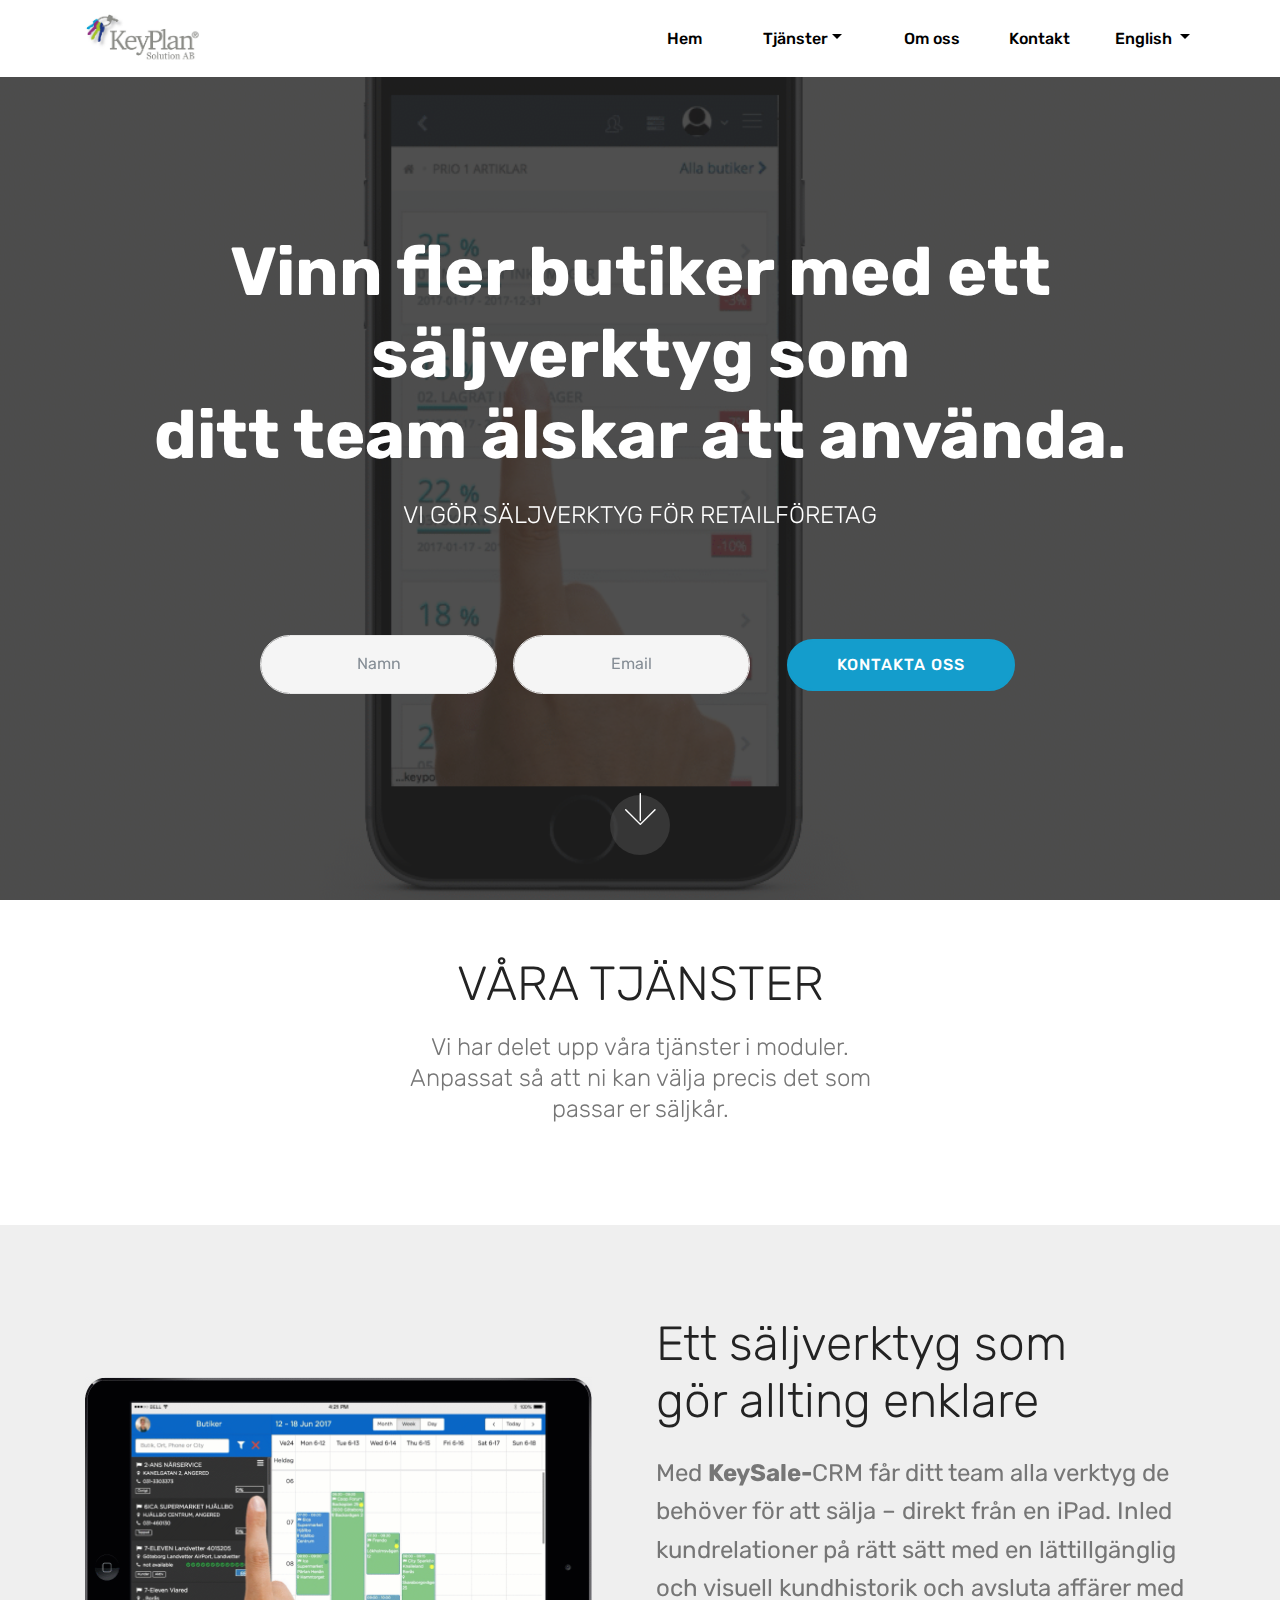
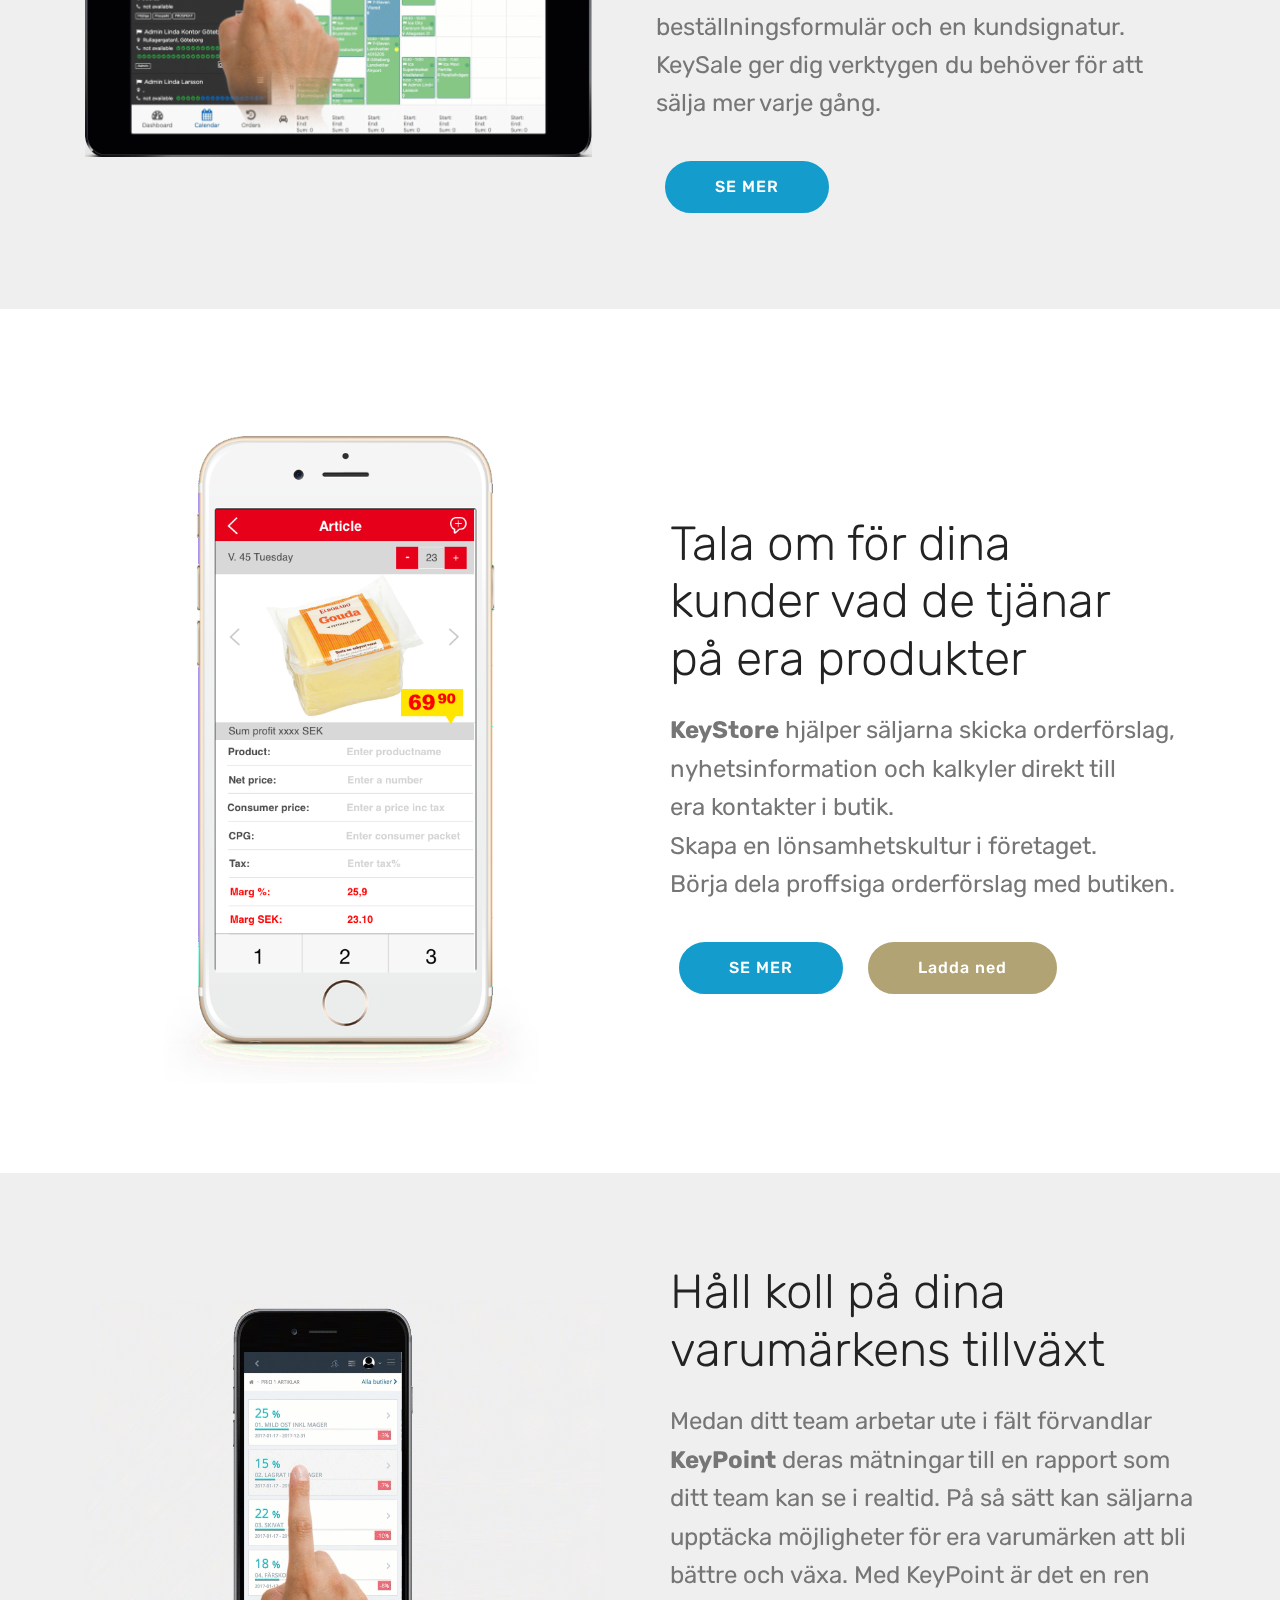
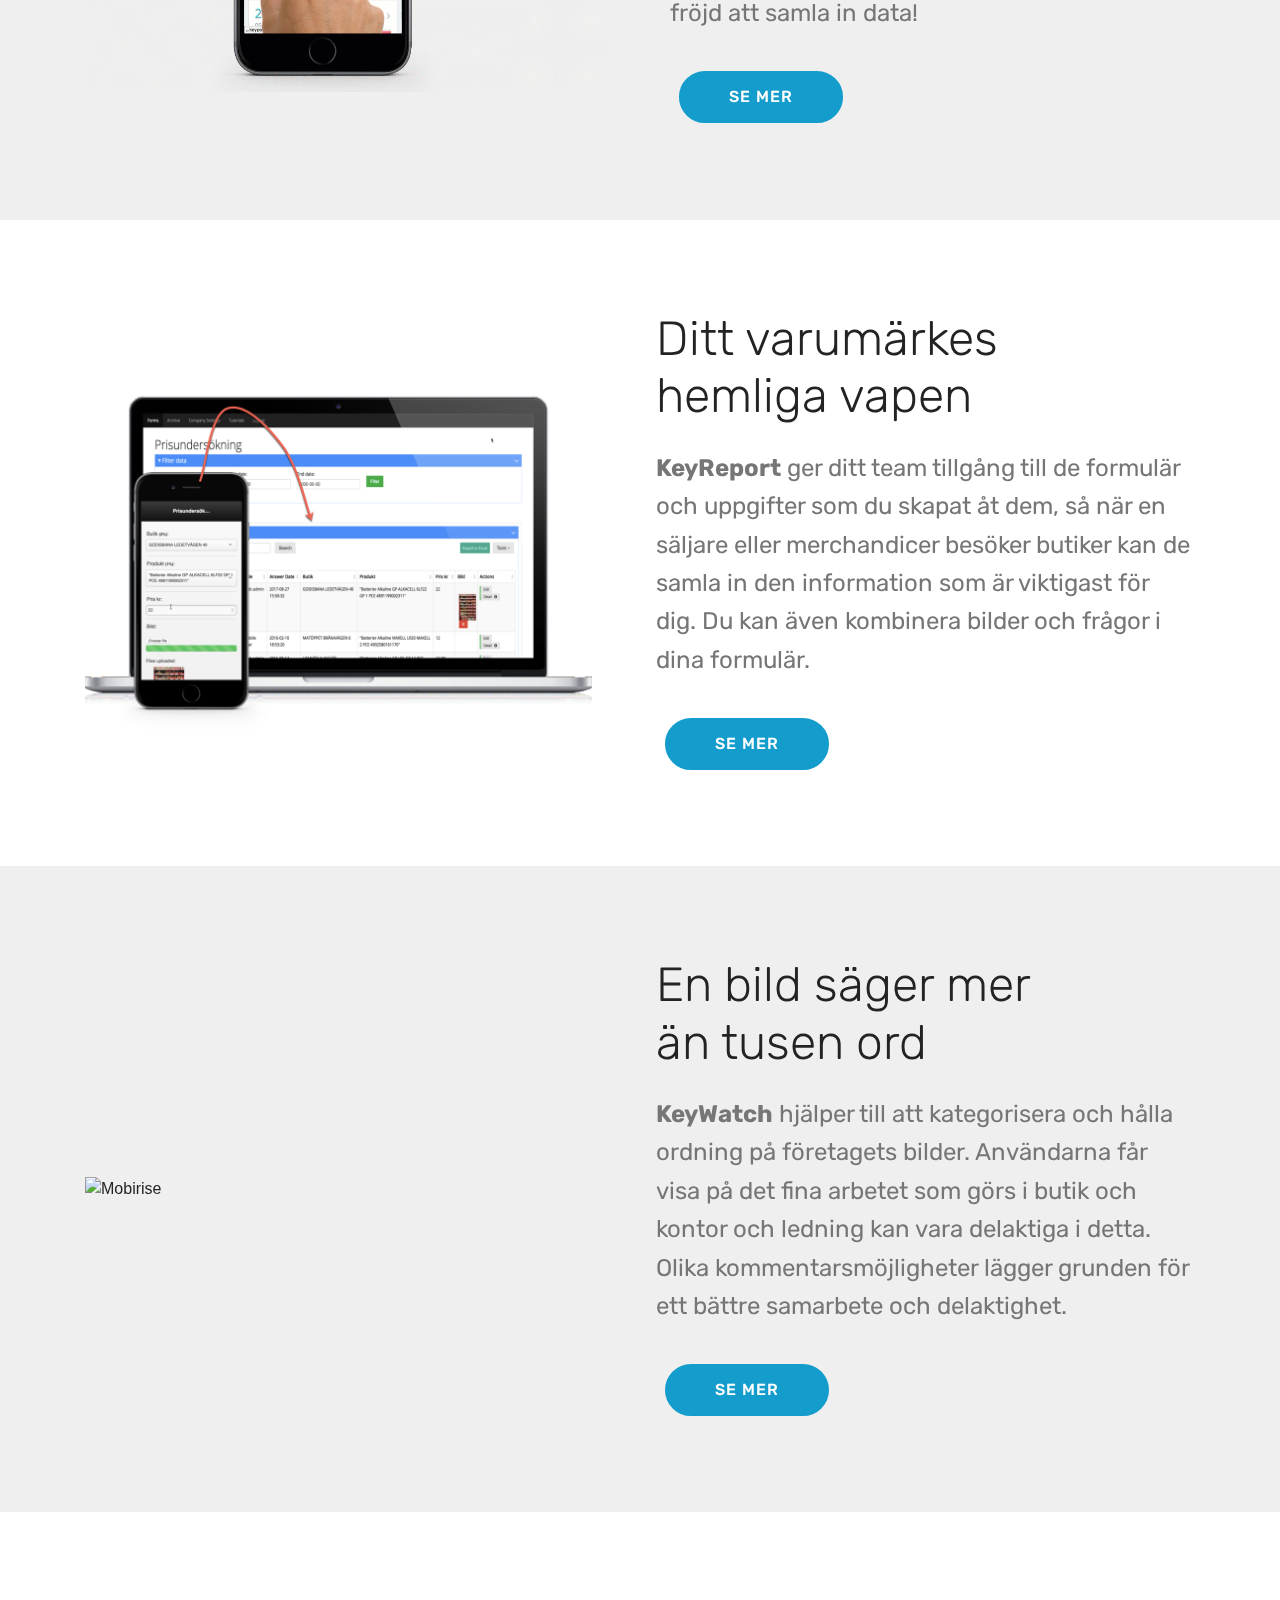
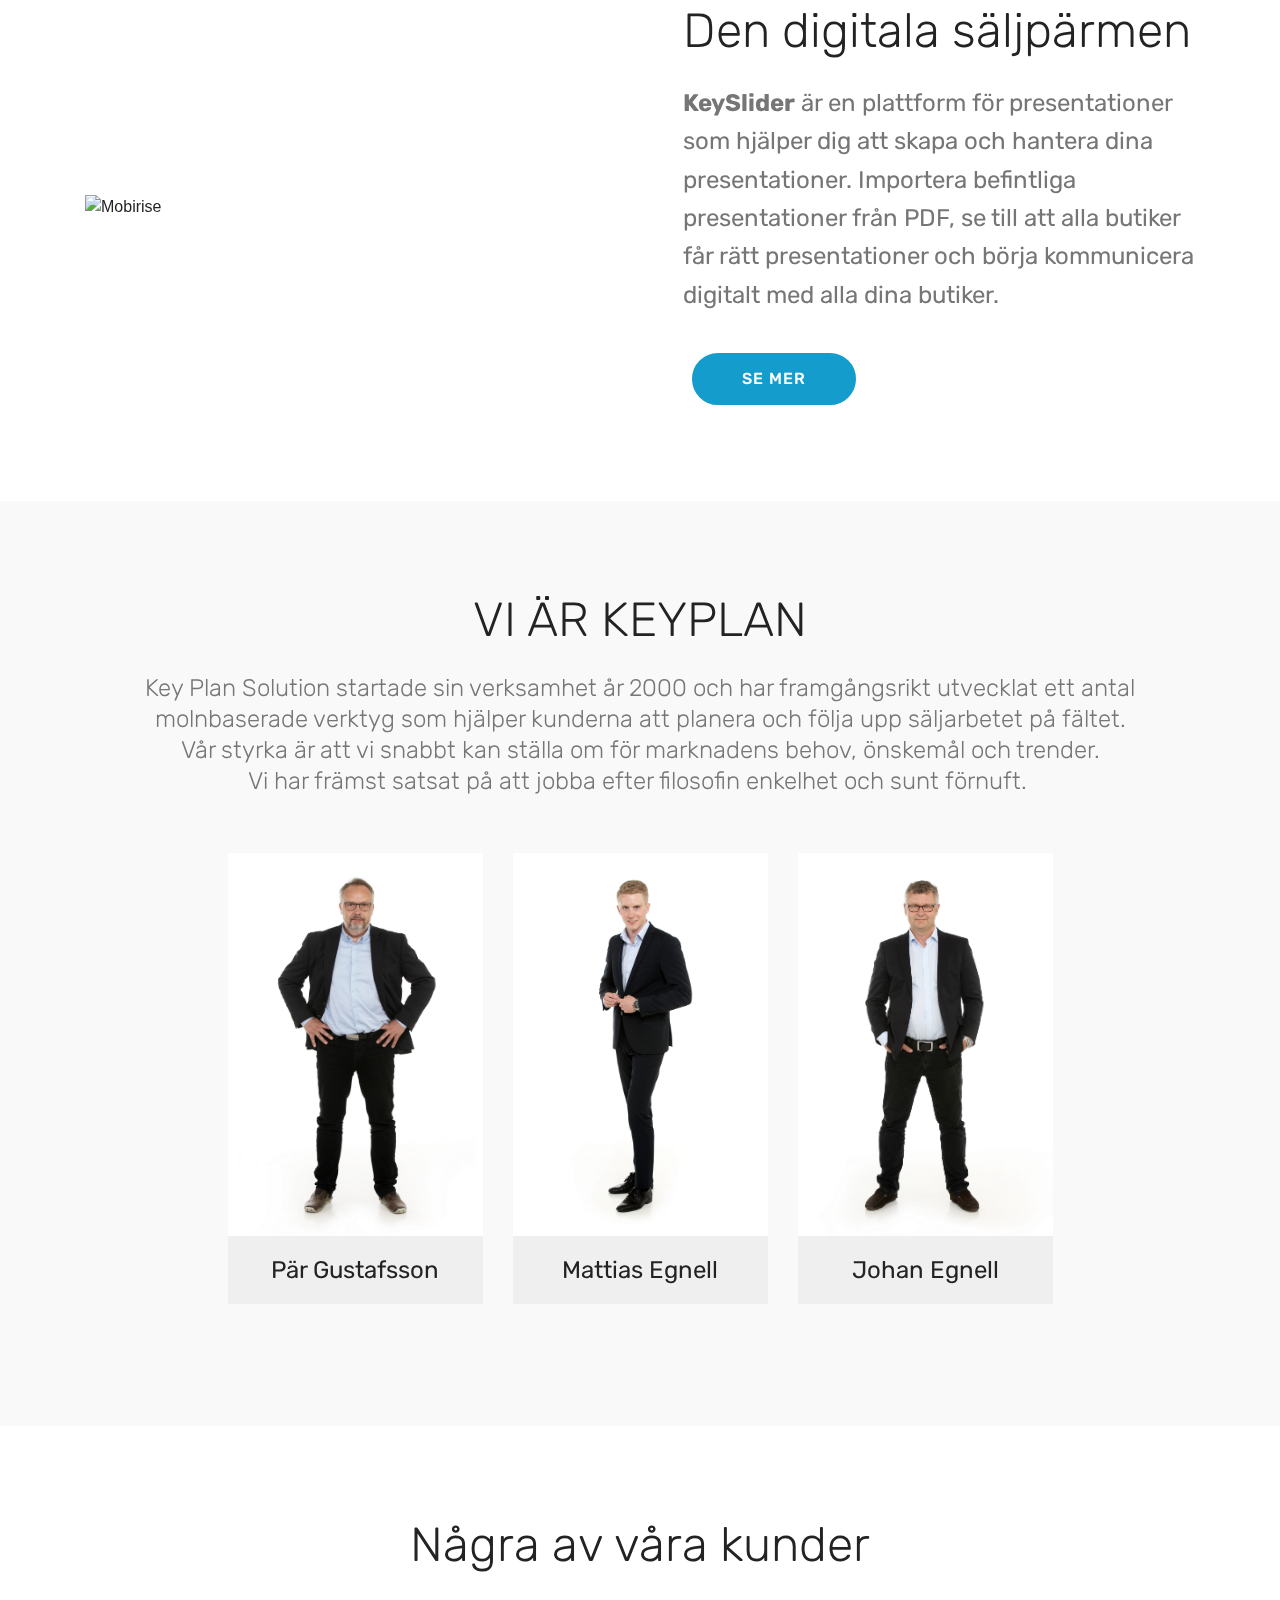
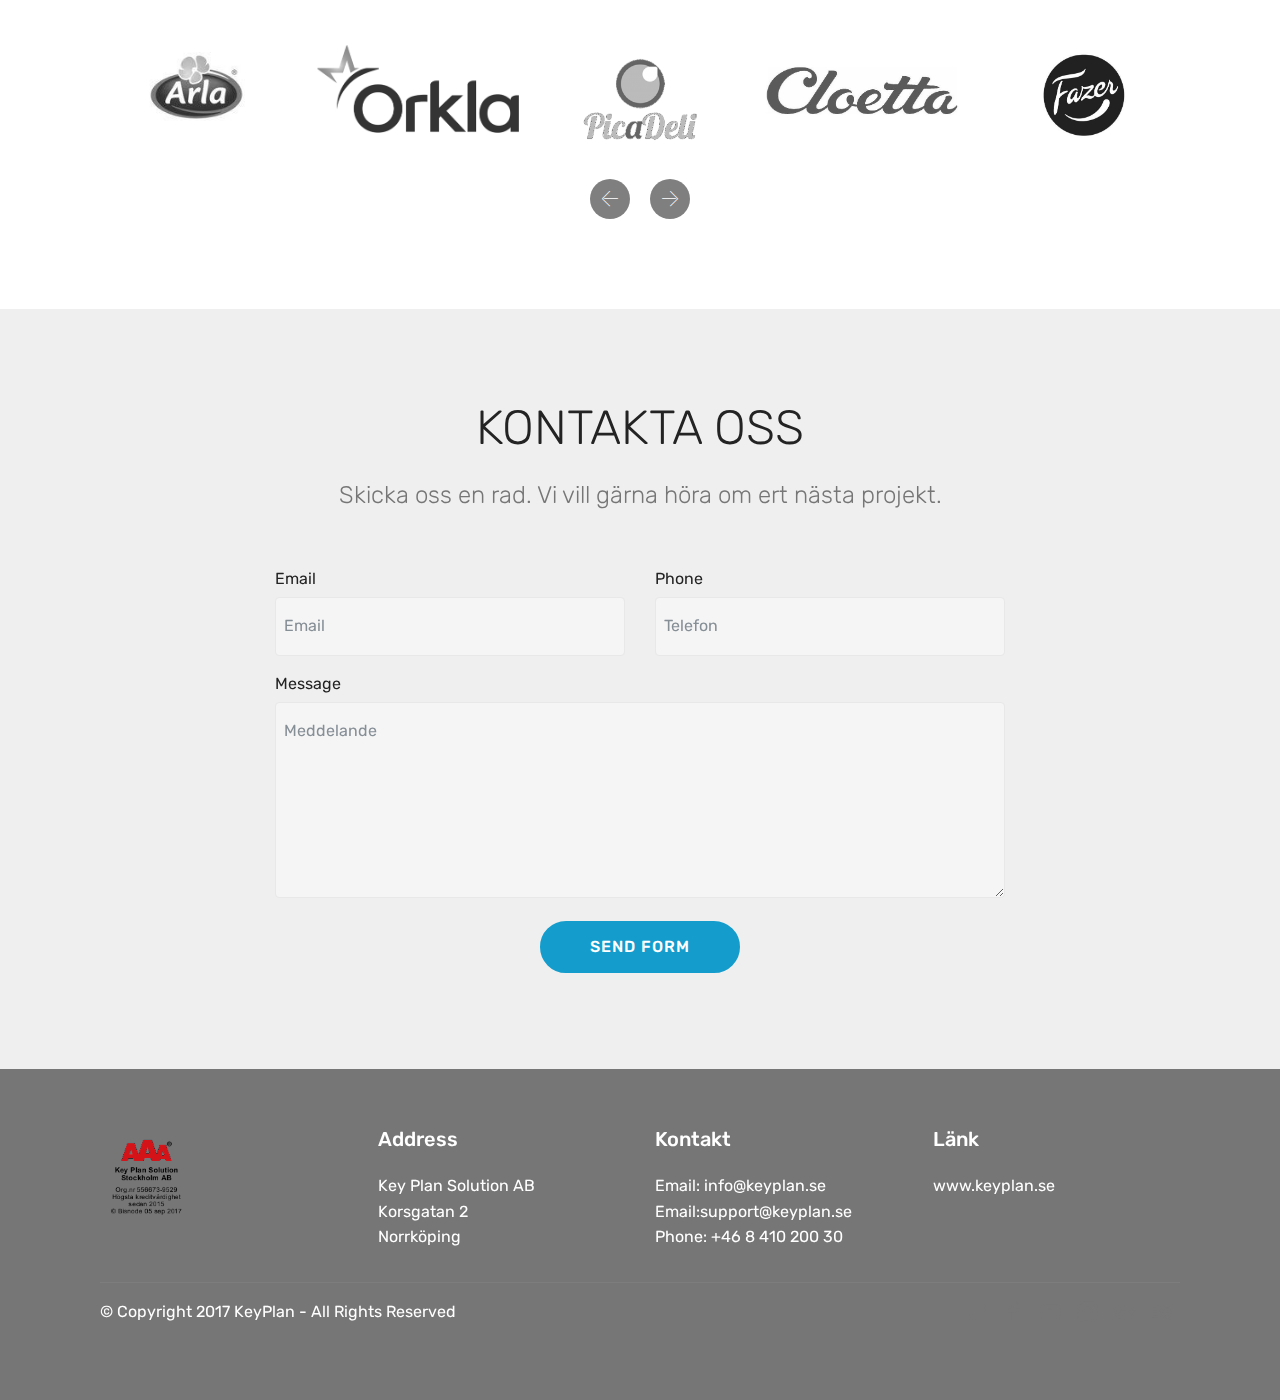
==== commit a879ec44: "create github pages" ====
--- a/index.html
+++ b/index.html
@@ -23,7 +23,7 @@
   
 </head>
 <body>
-<section class="menu cid-quyJP2E0iH" once="menu" id="menu2-d" data-rv-view="3704">
+<section class="menu cid-quyJP2E0iH" once="menu" id="menu2-d" data-rv-view="3893">
 
     
 
@@ -57,7 +57,7 @@
     </nav>
 </section>
 
-<section class="engine"><a href="https://mobirise.co/j">design your own website</a></section><section class="header13 cid-quFrjnWnXX mbr-fullscreen mbr-parallax-background" id="header13-1c" data-rv-view="3699">
+<section class="engine"><a href="https://mobirise.co/e">website builder software</a></section><section class="header13 cid-quFrjnWnXX mbr-fullscreen mbr-parallax-background" id="header13-1c" data-rv-view="3888">
 
     
 
@@ -76,7 +76,7 @@
                 <div data-form-alert="" hidden="">Tack vi återkommer inom kort</div>
 
                 <form class="form-inline" action="https://mobirise.com/" method="post" data-form-title="Mobirise Form">
-                    <input type="hidden" value="3IX5Sil0hsb3SrR2cYzJA12Lodmm/NTwO419h2fOD0muQMc2xrIGjx2fmKzFGLdaPqRztoaq0EpwUny10i82RhcLVLjBuP8nXn6f5LTslXRvdgcdyNHhlhKP4W590rqN" data-form-email="true">
+                    <input type="hidden" value="vWKud0VEE/OAkBZSXWEGsabBsA4t/miigPY7sERwMuxF4RhVczx5pHc+XFJ2WU+v0ZyXqDpL+9jKLljmLrbk9uVqqy5TtuTJgDQPtCshaj7koBPfjBbuWbVywYrewV/M" data-form-email="true">
                     <div class="form-group">
                         <input type="text" class="form-control input-sm input-inverse" name="name" required="" data-form-field="Name" placeholder="Namn" id="name-header13-1c">
                     </div>
@@ -101,7 +101,7 @@
     </div>
 </section>
 
-<section class="mbr-section content4 cid-quxRB2Bl2P" id="content4-2" data-rv-view="3702">
+<section class="mbr-section content4 cid-quxRB2Bl2P" id="content4-2" data-rv-view="3891">
 
     
 
@@ -116,7 +116,7 @@
     </div>
 </section>
 
-<section class="header3 cid-quFnRnwynM" id="header3-19" data-rv-view="3706">
+<section class="header3 cid-quFnRnwynM" id="header3-19" data-rv-view="3895">
 
     
 
@@ -145,7 +145,7 @@
 
 </section>
 
-<section class="header3 cid-quFDAkGsy9" id="header3-1f" data-rv-view="3709">
+<section class="header3 cid-quFDAkGsy9" id="header3-1f" data-rv-view="3898">
 
     
 
@@ -170,7 +170,7 @@
 
 </section>
 
-<section class="header3 cid-quFqbViJ2m" id="header3-1b" data-rv-view="3712">
+<section class="header3 cid-quFqbViJ2m" id="header3-1b" data-rv-view="3901">
 
     
 
@@ -200,7 +200,7 @@
 
 </section>
 
-<section class="header3 cid-quFstsiFut" id="header3-1d" data-rv-view="3715">
+<section class="header3 cid-quFstsiFut" id="header3-1d" data-rv-view="3904">
 
     
 
@@ -230,7 +230,7 @@
 
 </section>
 
-<section class="header3 cid-quFyJOqZL3" id="header3-1e" data-rv-view="3718">
+<section class="header3 cid-quFyJOqZL3" id="header3-1e" data-rv-view="3907">
 
     
 
@@ -255,7 +255,7 @@
 
 </section>
 
-<section class="header3 cid-quFpupH1zy" id="header3-1a" data-rv-view="3721">
+<section class="header3 cid-quFpupH1zy" id="header3-1a" data-rv-view="3910">
 
     
 
@@ -284,7 +284,7 @@
 
 </section>
 
-<section class="features16 cid-quFEAxfxei" id="features16-1g" data-rv-view="3724">
+<section class="features16 cid-quFEAxfxei" id="features16-1g" data-rv-view="3913">
     
     
     
@@ -334,7 +334,7 @@
     </div>
 </section>
 
-<section class="clients cid-quFFYnKV8Y" id="clients-1h" data-rv-view="3734">
+<section class="clients cid-quFFYnKV8Y" id="clients-1h" data-rv-view="3923">
       
 
     
@@ -410,7 +410,7 @@
     </div>
 </section>
 
-<section class="mbr-section form1 cid-quFJt1Qeq2" id="form1-1k" data-rv-view="3748">
+<section class="mbr-section form1 cid-quFJt1Qeq2" id="form1-1k" data-rv-view="3937">
 
     
 
@@ -430,7 +430,7 @@
             <div class="media-container-column col-lg-8" data-form-type="formoid">
                     <div data-form-alert="" hidden="">Tack vi återkommer inom kort!</div>
             
-                    <form class="mbr-form" action="https://mobirise.com/" method="post" data-form-title="Mobirise Form"><input type="hidden" data-form-email="true" value="QRzuZugJnpI4s5C6giiS7q62q/Q64n497yfcxCdqwOXynkGjwJ36OXSMulBz683A/+xPFUCACR2w6kx4AEzCH+8YkFTXFPzp4mtR99qTmkzPgb8NpcZU4VcpJjjO0nkZ">
+                    <form class="mbr-form" action="https://mobirise.com/" method="post" data-form-title="Mobirise Form"><input type="hidden" data-form-email="true" value="ZTCRL5tIOIEGedLVNu6+dVTKI1dj6sNMbRkYTC5T5BFSt3VCLymcQV2URcG/DE+wTwzDpnSjpOcb4U5Lcg/USpZqm8JvMxFERi4Jg/86OCGHR245f65pCVqbPkBOWTJo">
                         <div class="row row-sm-offset">
                             
                             <div class="col-md-4 multi-horizontal" data-for="email">
@@ -458,7 +458,7 @@
     </div>
 </section>
 
-<section class="cid-qvQxGaxKTF" id="footer1-2r" data-rv-view="3751">
+<section class="cid-qvQxGaxKTF" id="footer1-2r" data-rv-view="3940">
 
     
 
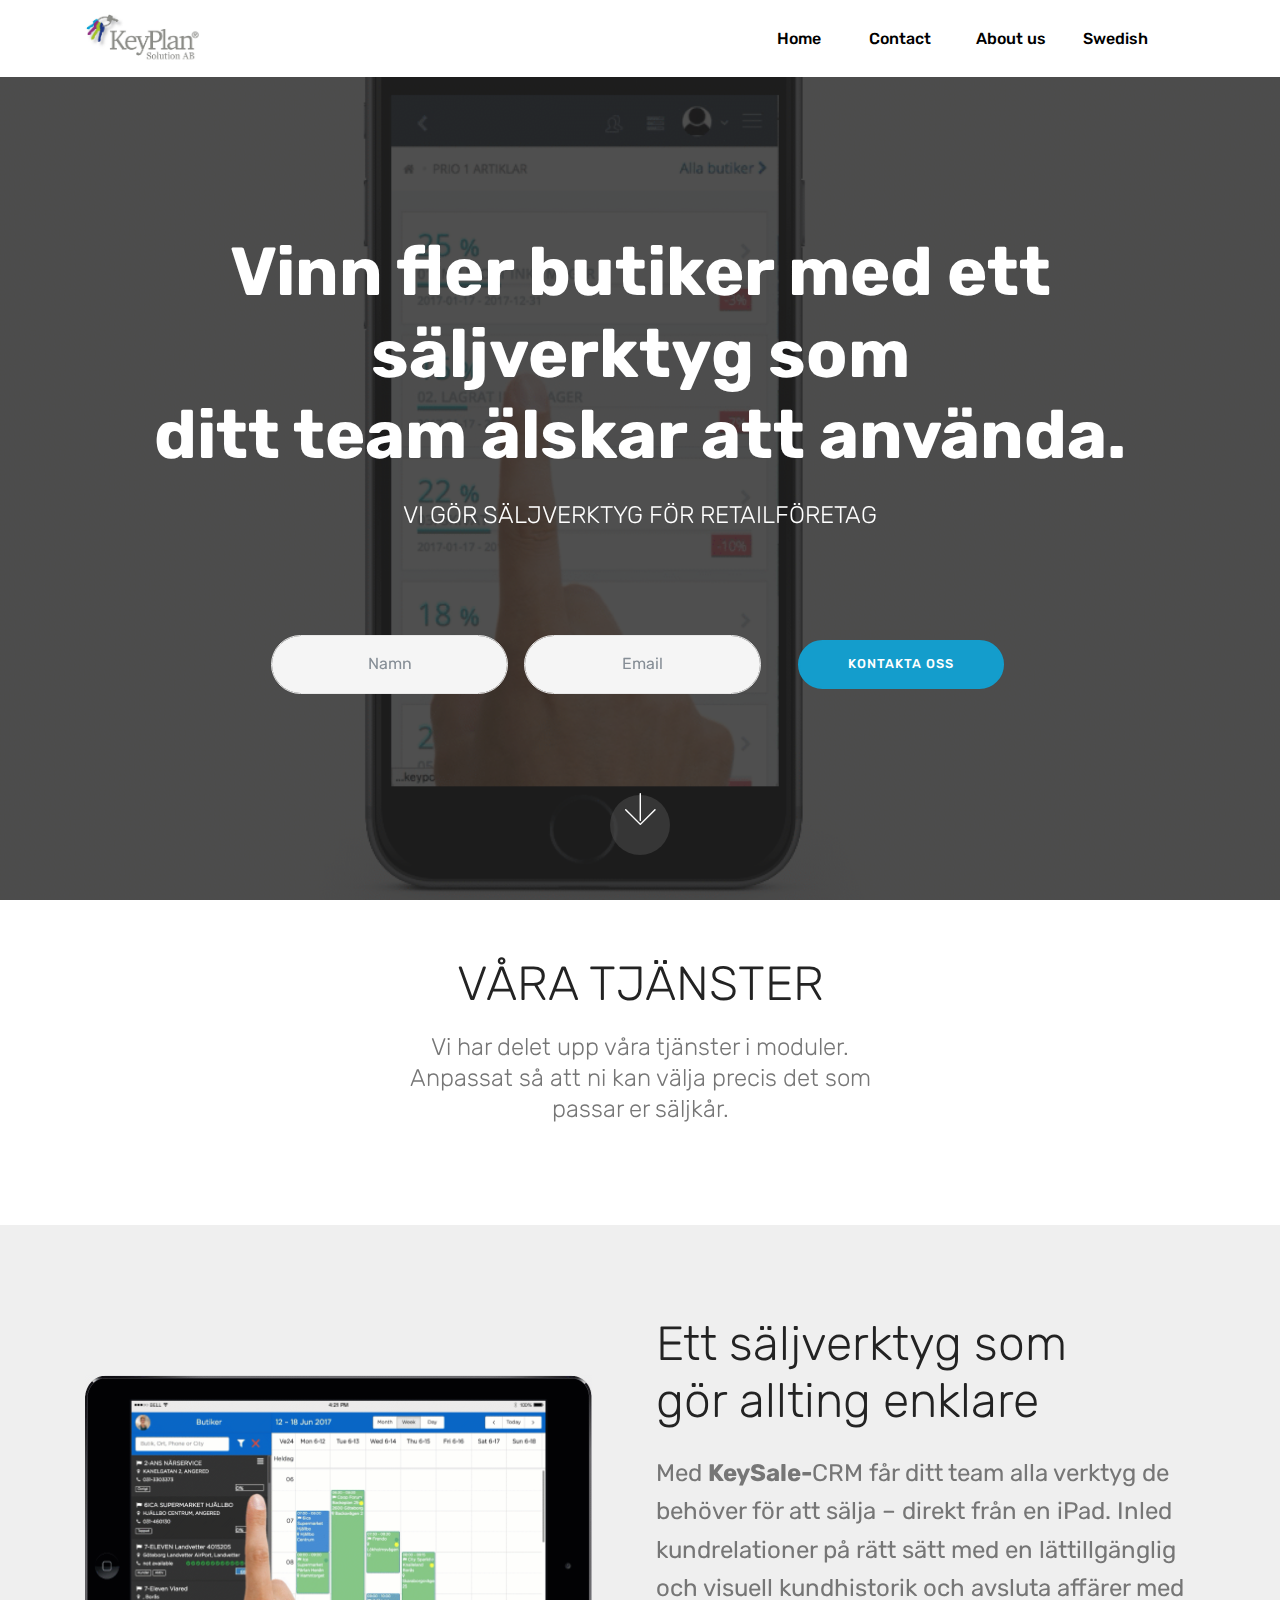
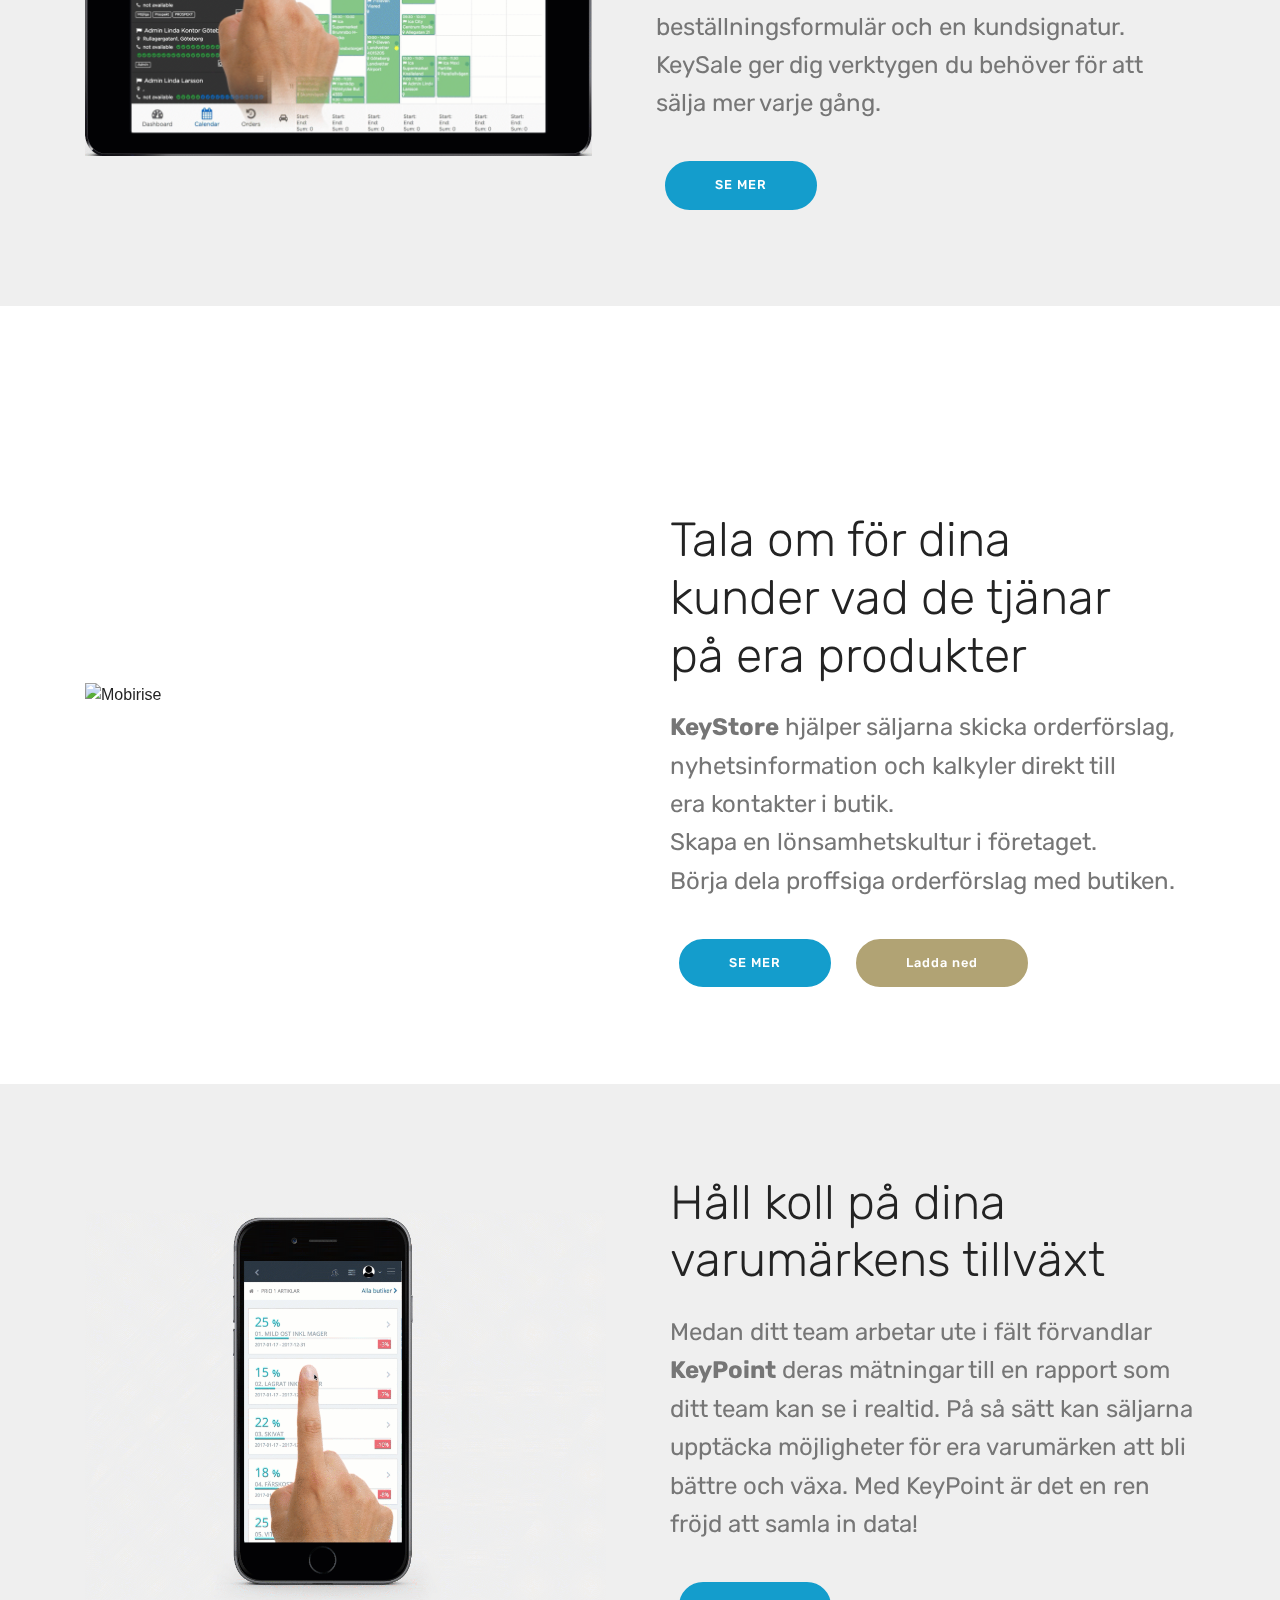
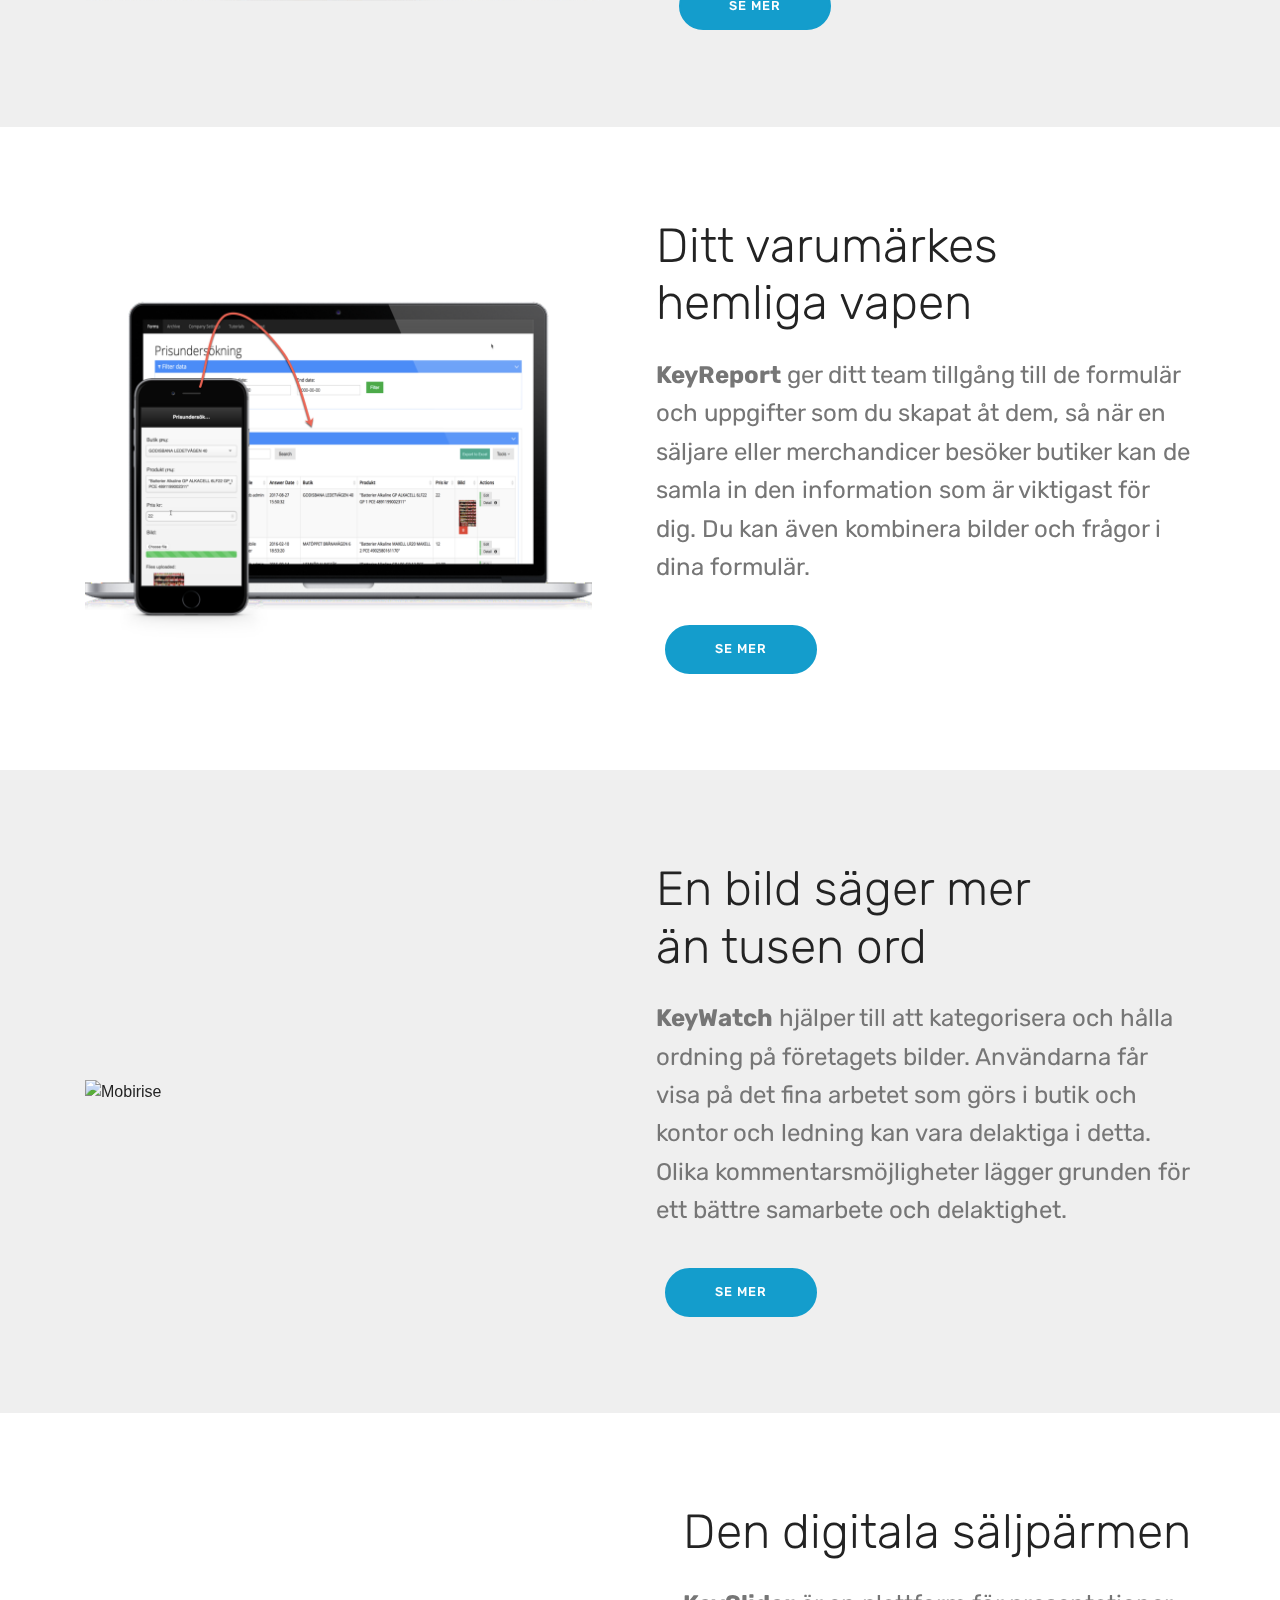
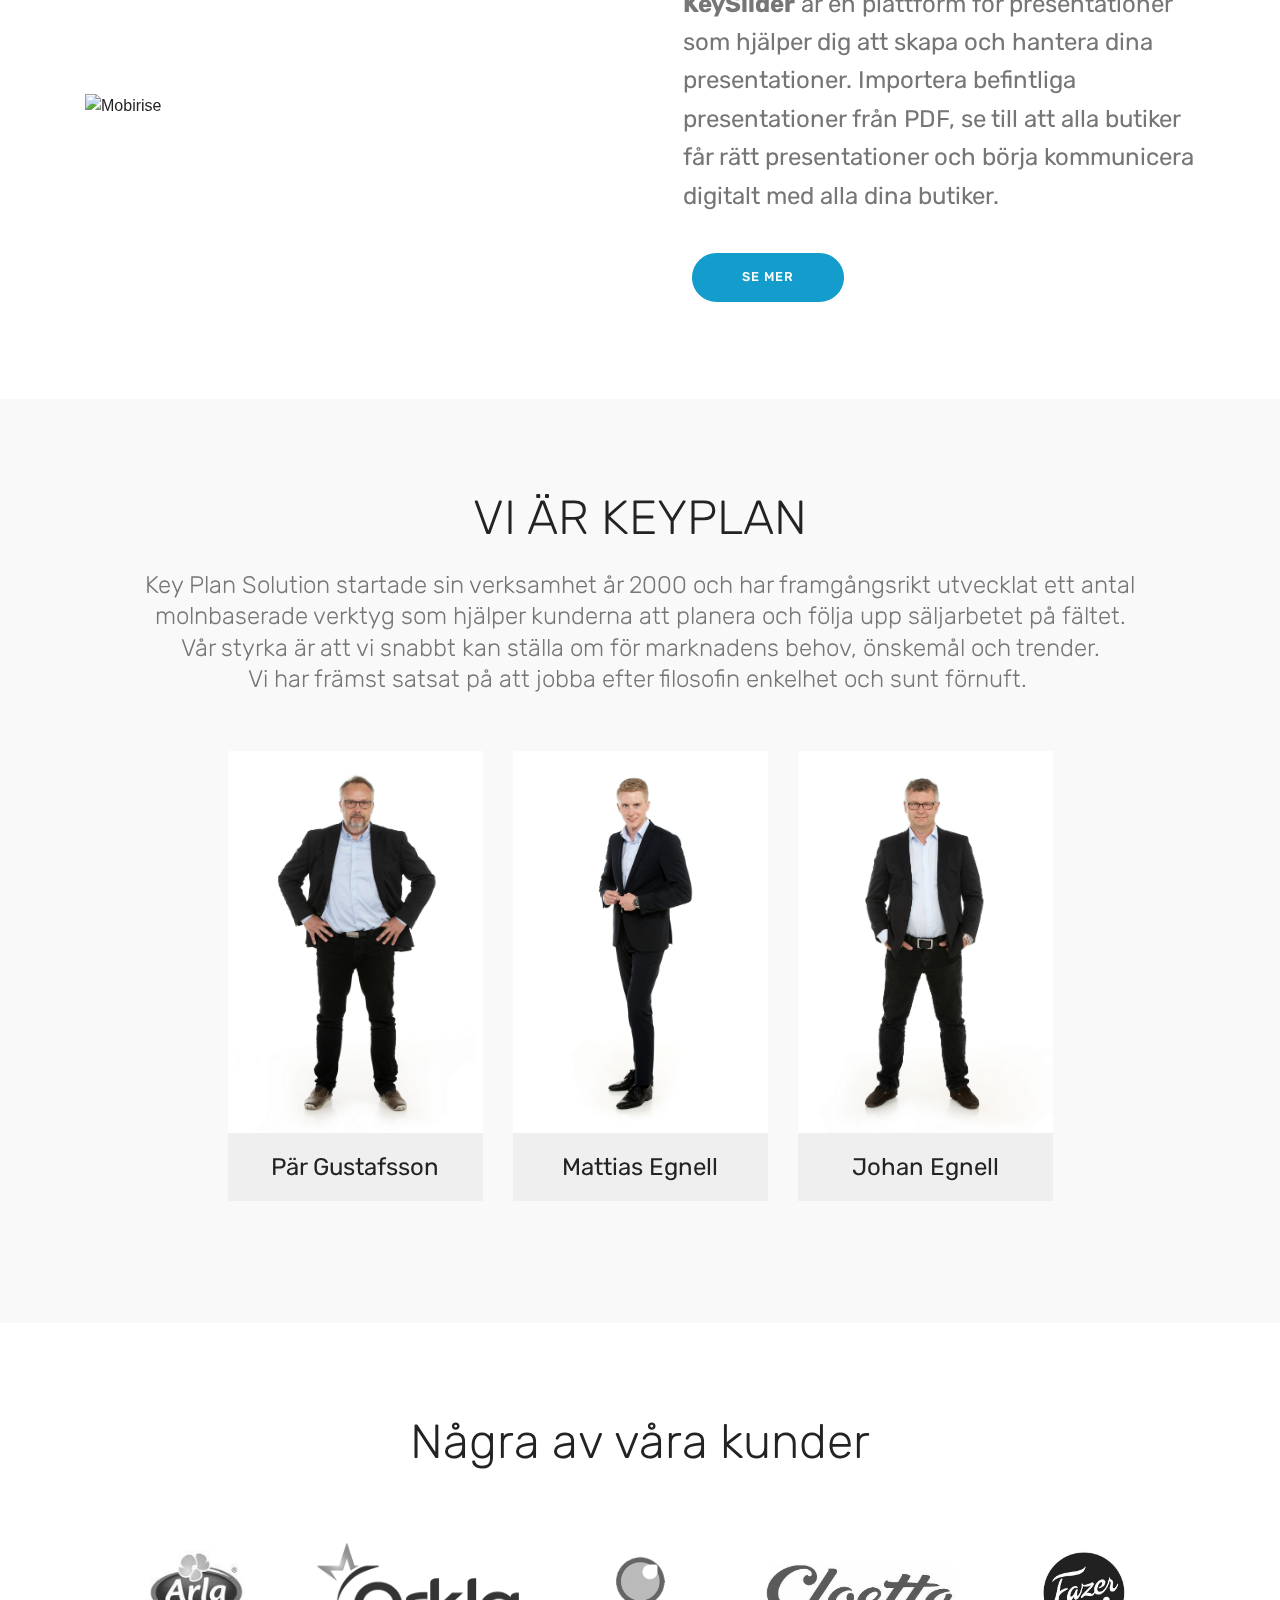
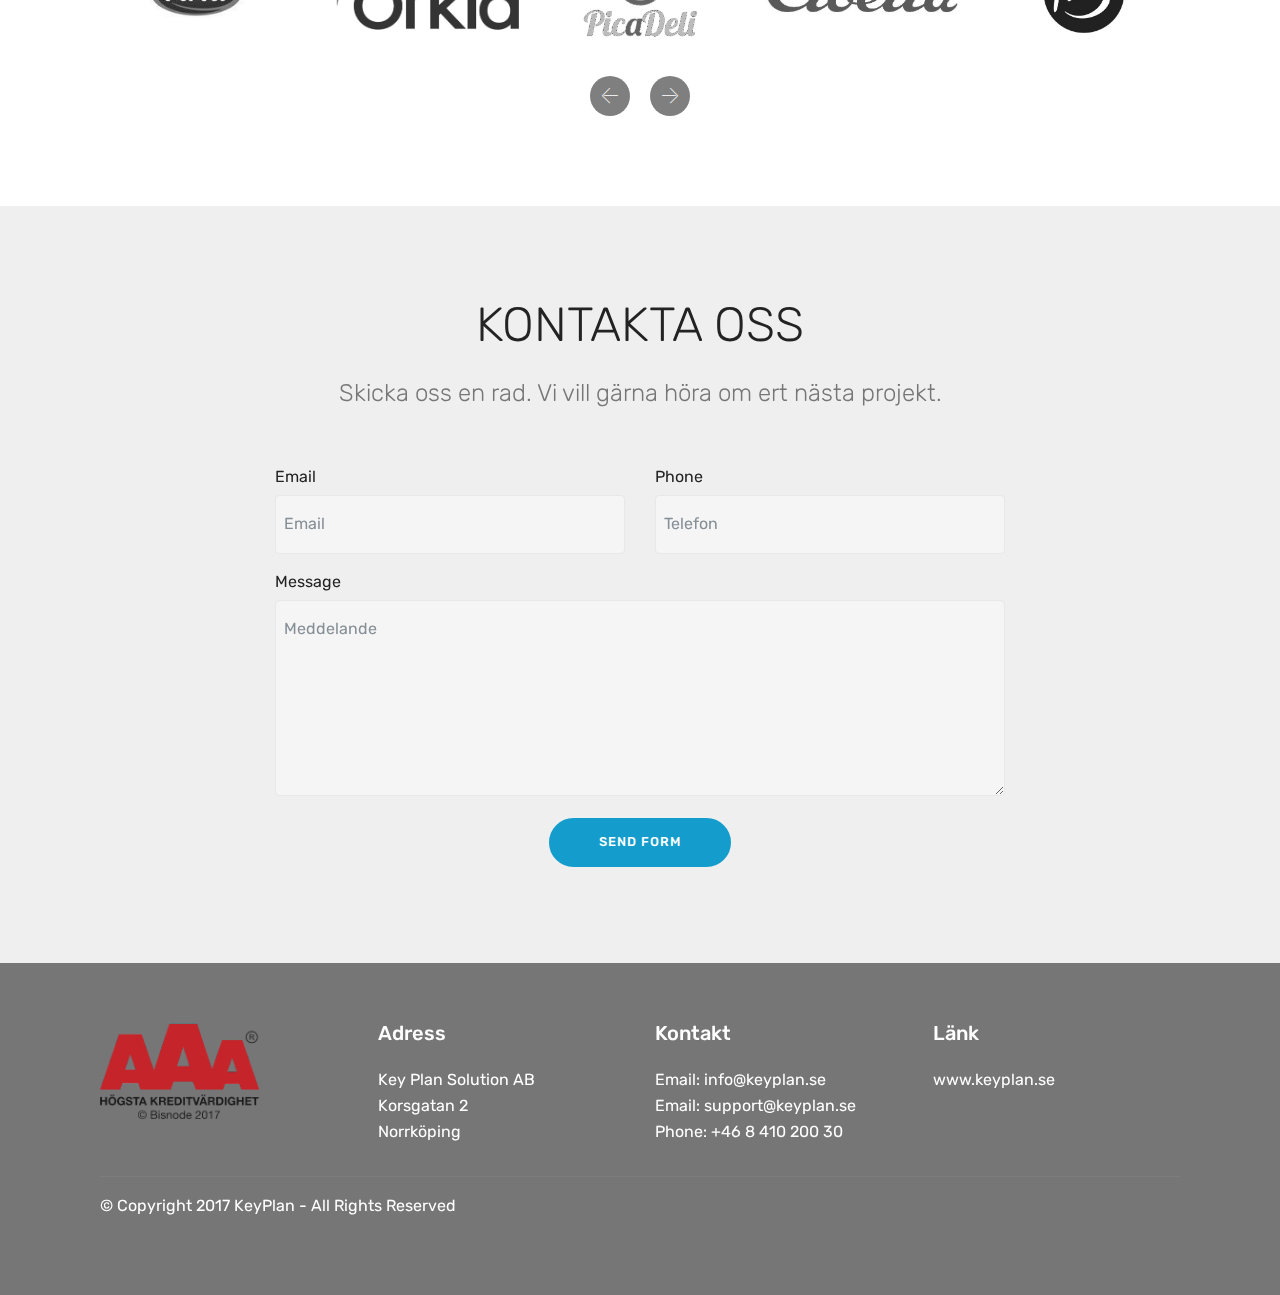
==== commit 08b32a50: "create github pages" ====
--- a/index.html
+++ b/index.html
@@ -1,10 +1,10 @@
 <!DOCTYPE html>
 <html>
 <head>
-  <!-- Site made with Mobirise Website Builder v4.3.0, https://mobirise.com -->
+  <!-- Site made with Mobirise Website Builder v4.3.4, https://mobirise.com -->
   <meta charset="UTF-8">
   <meta http-equiv="X-UA-Compatible" content="IE=edge">
-  <meta name="generator" content="Mobirise v4.3.0, mobirise.com">
+  <meta name="generator" content="Mobirise v4.3.4, mobirise.com">
   <meta name="viewport" content="width=device-width, initial-scale=1">
   <link rel="shortcut icon" href="assets/images/keyplansolutionj-logo-mid-1181x553.jpg" type="image/x-icon">
   <meta name="description" content="keysale">
@@ -23,7 +23,21 @@
   
 </head>
 <body>
-<section class="menu cid-quyJP2E0iH" once="menu" id="menu2-d" data-rv-view="3893">
+
+<!-- Google Analytics -->
+<!-- Global Site Tag (gtag.js) - Google Analytics -->
+<script async src="https://www.googletagmanager.com/gtag/js?id=UA-4421613-2"></script>
+<script>
+  window.dataLayer = window.dataLayer || [];
+  function gtag(){dataLayer.push(arguments)};
+  gtag('js', new Date());
+
+  gtag('config', 'UA-4421613-2');
+</script>
+<!-- /Google Analytics -->
+
+
+<section class="menu cid-qypDUjnrgs" once="menu" id="menu2-5k" data-rv-view="1323">
 
     
 
@@ -47,17 +61,14 @@
             </div>
         </div>
         <div class="collapse navbar-collapse" id="navbarSupportedContent">
-            <ul class="navbar-nav nav-dropdown nav-right" data-app-modern-menu="true"><li class="nav-item"><a class="nav-link link text-black display-7" href="index.html" aria-expanded="false">&nbsp; Hem</a></li><li class="nav-item dropdown">
-                    <a class="nav-link link text-black dropdown-toggle display-7" href="https://mobirise.com" aria-expanded="false" data-toggle="dropdown-submenu">&nbsp; &nbsp; &nbsp; &nbsp; &nbsp; Tjänster</a><div class="dropdown-menu"><a class="text-black dropdown-item display-7" href="page1.html" aria-expanded="false">KeySale</a><a class="text-black dropdown-item display-7" href="page3.html" aria-expanded="false">KeyStore</a><a class="text-black dropdown-item display-7" href="page4.html" aria-expanded="false">KeySlider</a><a class="text-black dropdown-item display-7" href="page6.html" aria-expanded="false">KeyWatch</a><a class="text-black dropdown-item display-7" href="page5.html" aria-expanded="false">KeyPoint</a><a class="text-black dropdown-item display-7" href="page7.html" aria-expanded="false">KeyReport</a></div>
-                </li><li class="nav-item"><a class="nav-link link text-black display-7" href="https://mobirise.com" aria-expanded="false"></a></li>
-                <li class="nav-item"><a class="nav-link link text-black display-7" href="index.html#features16-1g"></a></li><li class="nav-item"><a class="nav-link link text-black display-7" href="index.html#features16-1g" aria-expanded="false">
-                        Om oss</a></li><li class="nav-item"><a class="nav-link link text-black display-7" href="index.html#form1-1k" aria-expanded="false">&nbsp; &nbsp; &nbsp; &nbsp;Kontakt &nbsp; &nbsp; &nbsp;</a></li><li class="nav-item dropdown"><a class="nav-link link text-black dropdown-toggle display-7" href="https://mobirise.com" data-toggle="dropdown-submenu" aria-expanded="false">English&nbsp;</a><div class="dropdown-menu"><a class="text-black dropdown-item display-7" href="index.html">Swedish</a><a class="text-black dropdown-item display-7" href="index.html" aria-expanded="false">English</a></div></li></ul>
+            <ul class="navbar-nav nav-dropdown nav-right" data-app-modern-menu="true"><li class="nav-item"><a class="nav-link link text-black display-7" href="index.html" aria-expanded="false"></a></li><li class="nav-item"><a class="nav-link link text-black display-7" href="index.html" aria-expanded="false"></a></li><li class="nav-item"><a class="nav-link link text-black display-7" href="index.html" aria-expanded="false"></a></li><li class="nav-item"><a class="nav-link link text-black display-7" href="index.html" aria-expanded="false"></a></li><li class="nav-item"><a class="nav-link link text-black display-7" href="index.html" aria-expanded="false">Home</a></li><li class="nav-item"><a class="nav-link link text-black display-7" href="index.html#form1-1k" aria-expanded="false">&nbsp; &nbsp; &nbsp; &nbsp;Contact &nbsp; &nbsp; &nbsp;</a></li><li class="nav-item"><a class="nav-link link text-black display-7" href="index.html#features16-1g" aria-expanded="false">About us</a></li><li class="nav-item"><a class="nav-link link text-black display-7" href="https://www.keyplansolution.com/" aria-expanded="false">&nbsp; &nbsp; Swedish</a></li><li class="nav-item"><a class="nav-link link text-black display-7" href="https://mobirise.com" aria-expanded="false"></a></li>
+                <li class="nav-item"><a class="nav-link link text-black display-7" href="index.html#features16-1g"></a></li></ul>
             
         </div>
     </nav>
 </section>
 
-<section class="engine"><a href="https://mobirise.co/e">website builder software</a></section><section class="header13 cid-quFrjnWnXX mbr-fullscreen mbr-parallax-background" id="header13-1c" data-rv-view="3888">
+<section class="engine"><a href="https://mobirise.co/h">how to make your own website</a></section><section class="header13 cid-qypCsfLY9o mbr-fullscreen mbr-parallax-background" id="header13-5j" data-rv-view="1270">
 
     
 
@@ -76,12 +87,12 @@
                 <div data-form-alert="" hidden="">Tack vi återkommer inom kort</div>
 
                 <form class="form-inline" action="https://mobirise.com/" method="post" data-form-title="Mobirise Form">
-                    <input type="hidden" value="vWKud0VEE/OAkBZSXWEGsabBsA4t/miigPY7sERwMuxF4RhVczx5pHc+XFJ2WU+v0ZyXqDpL+9jKLljmLrbk9uVqqy5TtuTJgDQPtCshaj7koBPfjBbuWbVywYrewV/M" data-form-email="true">
+                    <input type="hidden" value="4Gv0q5FIxj78LuWgbtVzVWuTdPCzxwZPTaAWurPT/pkvYniGl9igh+mwbHgcyLAs+UUQ1z0Cb6qYtHEmN8GML6A8D4l213RKjZ6FgQZ4I+DNUmw00TelGLMFKvnCUL6E" data-form-email="true">
                     <div class="form-group">
-                        <input type="text" class="form-control input-sm input-inverse" name="name" required="" data-form-field="Name" placeholder="Namn" id="name-header13-1c">
+                        <input type="text" class="form-control input-sm input-inverse" name="name" required="" data-form-field="Name" placeholder="Namn" id="name-header13-5j">
                     </div>
                     <div class="form-group">
-                        <input type="email" class="form-control input-sm input-inverse" name="email" required="" data-form-field="Email" placeholder="Email" id="email-header13-1c">
+                        <input type="email" class="form-control input-sm input-inverse" name="email" required="" data-form-field="Email" placeholder="Email" id="email-header13-5j">
                     </div>
                     <div class="form-group">
                         
@@ -101,7 +112,7 @@
     </div>
 </section>
 
-<section class="mbr-section content4 cid-quxRB2Bl2P" id="content4-2" data-rv-view="3891">
+<section class="mbr-section content4 cid-quxRB2Bl2P" id="content4-2" data-rv-view="1273">
 
     
 
@@ -116,7 +127,7 @@
     </div>
 </section>
 
-<section class="header3 cid-quFnRnwynM" id="header3-19" data-rv-view="3895">
+<section class="header3 cid-quFnRnwynM" id="header3-19" data-rv-view="1275">
 
     
 
@@ -138,14 +149,14 @@
 
                     </p>
                 </div>
-                <div class="mbr-section-btn"><a class="btn btn-md btn-primary display-4" href="page1.html">SE MER</a></div>
-            </div>
-        </div>
-    </div>
-
-</section>
-
-<section class="header3 cid-quFDAkGsy9" id="header3-1f" data-rv-view="3898">
+                <div class="mbr-section-btn"><a class="btn btn-md btn-primary display-4" href="keysale.html">SE MER</a></div>
+            </div>
+        </div>
+    </div>
+
+</section>
+
+<section class="header3 cid-quFDAkGsy9" id="header3-1f" data-rv-view="1278">
 
     
 
@@ -154,7 +165,7 @@
     <div class="container">
         <div class="media-container-row">
             <div class="mbr-figure" style="width: 105%;">
-                <img src="assets/images/artboard-3-copy-755x991.png" alt="Mobirise" title="" media-simple="true">
+                <img src="assets/images/product-2.gif" alt="Mobirise" title="" media-simple="true">
             </div>
 
             <div class="media-content">
@@ -163,14 +174,14 @@
                 <div class="mbr-section-text mbr-white pb-3 ">
                     <p class="mbr-text mbr-fonts-style display-5"><strong>KeyStore</strong> hjälper säljarna skicka orderförslag, nyhetsinformation och kalkyler direkt till <br>era kontakter i butik. <br>Skapa en lönsamhetskultur i&nbsp;företaget.<br>Börja dela proffsiga orderförslag med butiken.</p>
                 </div>
-                <div class="mbr-section-btn"><a class="btn btn-md btn-primary display-4" href="page3.html">SE MER</a> <a class="btn btn-md btn-danger display-4" href="page3.html#form1-17">Ladda ned</a></div>
-            </div>
-        </div>
-    </div>
-
-</section>
-
-<section class="header3 cid-quFqbViJ2m" id="header3-1b" data-rv-view="3901">
+                <div class="mbr-section-btn"><a class="btn btn-md btn-primary display-4" href="keystore.html">SE MER</a> <a class="btn btn-md btn-danger display-4" href="keystore.html#form1-17">Ladda ned</a></div>
+            </div>
+        </div>
+    </div>
+
+</section>
+
+<section class="header3 cid-quFqbViJ2m" id="header3-1b" data-rv-view="1281">
 
     
 
@@ -179,7 +190,7 @@
     <div class="container">
         <div class="media-container-row">
             <div class="mbr-figure" style="width: 105%;">
-                <img src="assets/images/ios.gif" alt="Mobirise" title="" media-simple="true">
+                <img src="assets/images/ios3.gif" alt="Mobirise" title="" media-simple="true">
             </div>
 
             <div class="media-content">
@@ -193,14 +204,14 @@
 
                     </p>
                 </div>
-                <div class="mbr-section-btn"><a class="btn btn-md btn-primary display-4" href="page4.html">SE MER</a></div>
-            </div>
-        </div>
-    </div>
-
-</section>
-
-<section class="header3 cid-quFstsiFut" id="header3-1d" data-rv-view="3904">
+                <div class="mbr-section-btn"><a class="btn btn-md btn-primary display-4" href="keypoint.html">SE MER</a></div>
+            </div>
+        </div>
+    </div>
+
+</section>
+
+<section class="header3 cid-quFstsiFut" id="header3-1d" data-rv-view="1284">
 
     
 
@@ -223,14 +234,14 @@
 
                     </p>
                 </div>
-                <div class="mbr-section-btn"><a class="btn btn-md btn-primary display-4" href="page7.html">SE MER</a></div>
-            </div>
-        </div>
-    </div>
-
-</section>
-
-<section class="header3 cid-quFyJOqZL3" id="header3-1e" data-rv-view="3907">
+                <div class="mbr-section-btn"><a class="btn btn-md btn-primary display-4" href="keyreport.html">SE MER</a></div>
+            </div>
+        </div>
+    </div>
+
+</section>
+
+<section class="header3 cid-quFyJOqZL3" id="header3-1e" data-rv-view="1287">
 
     
 
@@ -248,14 +259,14 @@
                 <div class="mbr-section-text mbr-white pb-3 ">
                     <p class="mbr-text mbr-fonts-style display-5"><strong>KeyWatch</strong> hjälper till att kategorisera och hålla ordning på företagets bilder. Användarna får visa på det fina arbetet som görs i butik och kontor och ledning kan vara delaktiga i detta. Olika kommentarsmöjligheter lägger grunden för ett bättre samarbete och delaktighet.<br></p>
                 </div>
-                <div class="mbr-section-btn"><a class="btn btn-md btn-primary display-4" href="page6.html">SE MER</a></div>
-            </div>
-        </div>
-    </div>
-
-</section>
-
-<section class="header3 cid-quFpupH1zy" id="header3-1a" data-rv-view="3910">
+                <div class="mbr-section-btn"><a class="btn btn-md btn-primary display-4" href="keywatch.html">SE MER</a></div>
+            </div>
+        </div>
+    </div>
+
+</section>
+
+<section class="header3 cid-quFpupH1zy" id="header3-1a" data-rv-view="1290">
 
     
 
@@ -264,7 +275,7 @@
     <div class="container">
         <div class="media-container-row">
             <div class="mbr-figure" style="width: 110%;">
-                <img src="assets/images/slider.gif" alt="Mobirise" title="" media-simple="true">
+                <img src="assets/images/slider1-3.gif" alt="Mobirise" title="" media-simple="true">
             </div>
 
             <div class="media-content">
@@ -277,14 +288,14 @@
 
                     </p>
                 </div>
-                <div class="mbr-section-btn"><a class="btn btn-md btn-primary display-4" href="page4.html">SE MER</a></div>
-            </div>
-        </div>
-    </div>
-
-</section>
-
-<section class="features16 cid-quFEAxfxei" id="features16-1g" data-rv-view="3913">
+                <div class="mbr-section-btn"><a class="btn btn-md btn-primary display-4" href="keyslider.html">SE MER</a></div>
+            </div>
+        </div>
+    </div>
+
+</section>
+
+<section class="features16 cid-quFEAxfxei" id="features16-1g" data-rv-view="1293">
     
     
     
@@ -334,7 +345,7 @@
     </div>
 </section>
 
-<section class="clients cid-quFFYnKV8Y" id="clients-1h" data-rv-view="3923">
+<section class="clients cid-quFFYnKV8Y" id="clients-1h" data-rv-view="1303">
       
 
     
@@ -410,7 +421,7 @@
     </div>
 </section>
 
-<section class="mbr-section form1 cid-quFJt1Qeq2" id="form1-1k" data-rv-view="3937">
+<section class="mbr-section form1 cid-quFJt1Qeq2" id="form1-1k" data-rv-view="1317">
 
     
 
@@ -430,7 +441,7 @@
             <div class="media-container-column col-lg-8" data-form-type="formoid">
                     <div data-form-alert="" hidden="">Tack vi återkommer inom kort!</div>
             
-                    <form class="mbr-form" action="https://mobirise.com/" method="post" data-form-title="Mobirise Form"><input type="hidden" data-form-email="true" value="ZTCRL5tIOIEGedLVNu6+dVTKI1dj6sNMbRkYTC5T5BFSt3VCLymcQV2URcG/DE+wTwzDpnSjpOcb4U5Lcg/USpZqm8JvMxFERi4Jg/86OCGHR245f65pCVqbPkBOWTJo">
+                    <form class="mbr-form" action="https://mobirise.com/" method="post" data-form-title="Mobirise Form"><input type="hidden" data-form-email="true" value="y9qW/7JYd4aRMJqRlR4bKnt4XRF3PvJ4lI/hy7qtVqB6uZjbd1EFZegKK3Q4gAkzoaiTzHyU1s5Ji4xMVRiqCAcyHgOfwyZsfhDm0btid8nPjAmK4ywxGobITGm9ycSD">
                         <div class="row row-sm-offset">
                             
                             <div class="col-md-4 multi-horizontal" data-for="email">
@@ -458,7 +469,7 @@
     </div>
 </section>
 
-<section class="cid-qvQxGaxKTF" id="footer1-2r" data-rv-view="3940">
+<section class="cid-qvQxGaxKTF" id="footer1-2r" data-rv-view="1320">
 
     
 
@@ -468,14 +479,14 @@
         <div class="media-container-row content text-white">
             <div class="col-12 col-md-3">
                 <div class="media-wrap">
-                    <a href="https://mobirise.com/">
-                        <img src="assets/images/rating-7-144x148.png" alt="Mobirise" title="" media-simple="true">
+                    <a href="https://www.soliditet.se/lang/sv_SE/RatingGuideline" target="_blank">
+                        <img src="assets/images/aaa-ab-cmyk-2017-336x202.png" alt="Mobirise" title="" media-simple="true">
                     </a>
                 </div>
             </div>
             <div class="col-12 col-md-3 mbr-fonts-style display-7">
                 <h5 class="pb-3">
-                    Address
+                    Adress
                 </h5>
                 <p class="mbr-text">Key Plan Solution AB<br>Korsgatan 2                    <br>Norrköping</p>
             </div>
@@ -484,7 +495,7 @@
                     Kontakt</h5>
                 <p class="mbr-text">
                     Email: info@keyplan.se
-<br>                    Email:support@keyplan.se<br>Phone: +46 8 410 200 30 <br></p>
+<br>                    Email: support@keyplan.se<br>Phone: +46 8 410 200 30 <br></p>
             </div>
             <div class="col-12 col-md-3 mbr-fonts-style display-7">
                 <h5 class="pb-3">
@@ -550,9 +561,9 @@
   <script src="assets/bootstrap/js/bootstrap.min.js"></script>
   <script src="assets/smooth-scroll/smooth-scroll.js"></script>
   <script src="assets/vimeo_player/vimeo_player.js"></script>
+  <script src="assets/bootstrap-carousel-swipe/bootstrap-carousel-swipe.js"></script>
   <script src="assets/dropdown/js/script.min.js"></script>
   <script src="assets/touch-swipe/jquery.touch-swipe.min.js"></script>
-  <script src="assets/bootstrap-carousel-swipe/bootstrap-carousel-swipe.js"></script>
   <script src="assets/jarallax/jarallax.min.js"></script>
   <script src="assets/theme/js/script.js"></script>
   <script src="assets/formoid/formoid.min.js"></script>
--- a/assets/mobirise/css/mbr-additional.css
+++ b/assets/mobirise/css/mbr-additional.css
@@ -35,10 +35,10 @@
 }
 .display-4 {
   font-family: 'Rubik', sans-serif;
-  font-size: 1rem;
+  font-size: 0.8rem;
 }
 .display-4 > .mbr-iconfont {
-  font-size: 1.6rem;
+  font-size: 1.28rem;
 }
 .display-5 {
   font-family: 'Rubik', sans-serif;
@@ -71,9 +71,9 @@
     line-height: calc( 1.4 * (1.7rem + (3 - 1.7) * ((100vw - 20rem) / (48 - 20))));
   }
   .display-4 {
-    font-size: 0.8rem;
-    font-size: calc( 1rem + (1 - 1) * ((100vw - 20rem) / (48 - 20)));
-    line-height: calc( 1.4 * (1rem + (1 - 1) * ((100vw - 20rem) / (48 - 20))));
+    font-size: 0.64rem;
+    font-size: calc( 0.93rem + (0.8 - 0.93) * ((100vw - 20rem) / (48 - 20)));
+    line-height: calc( 1.4 * (0.93rem + (0.8 - 0.93) * ((100vw - 20rem) / (48 - 20))));
   }
   .display-5 {
     font-size: 1.2rem;
@@ -144,15 +144,15 @@
   background-color: #b1a374 !important;
 }
 .btn-primary,
-.btn-primary:active,
-.btn-primary.active {
+.btn-primary:active {
   background-color: #149dcc;
   border-color: #149dcc;
   color: #ffffff;
 }
 .btn-primary:hover,
 .btn-primary:focus,
-.btn-primary.focus {
+.btn-primary.focus,
+.btn-primary.active {
   color: #ffffff;
   background-color: #0d6786;
   border-color: #0d6786;
@@ -164,15 +164,15 @@
   border-color: #0d6786 !important;
 }
 .btn-secondary,
-.btn-secondary:active,
-.btn-secondary.active {
+.btn-secondary:active {
   background-color: #ff3366;
   border-color: #ff3366;
   color: #ffffff;
 }
 .btn-secondary:hover,
 .btn-secondary:focus,
-.btn-secondary.focus {
+.btn-secondary.focus,
+.btn-secondary.active {
   color: #ffffff;
   background-color: #e50039;
   border-color: #e50039;
@@ -184,15 +184,15 @@
   border-color: #e50039 !important;
 }
 .btn-info,
-.btn-info:active,
-.btn-info.active {
+.btn-info:active {
   background-color: #82786e;
   border-color: #82786e;
   color: #ffffff;
 }
 .btn-info:hover,
 .btn-info:focus,
-.btn-info.focus {
+.btn-info.focus,
+.btn-info.active {
   color: #ffffff;
   background-color: #59524b;
   border-color: #59524b;
@@ -204,15 +204,15 @@
   border-color: #59524b !important;
 }
 .btn-success,
-.btn-success:active,
-.btn-success.active {
+.btn-success:active {
   background-color: #f7ed4a;
   border-color: #f7ed4a;
   color: #ffffff;
 }
 .btn-success:hover,
 .btn-success:focus,
-.btn-success.focus {
+.btn-success.focus,
+.btn-success.active {
   color: #ffffff;
   background-color: #eadd0a;
   border-color: #eadd0a;
@@ -224,15 +224,15 @@
   border-color: #eadd0a !important;
 }
 .btn-warning,
-.btn-warning:active,
-.btn-warning.active {
+.btn-warning:active {
   background-color: #879a9f;
   border-color: #879a9f;
   color: #ffffff;
 }
 .btn-warning:hover,
 .btn-warning:focus,
-.btn-warning.focus {
+.btn-warning.focus,
+.btn-warning.active {
   color: #ffffff;
   background-color: #617479;
   border-color: #617479;
@@ -244,15 +244,15 @@
   border-color: #617479 !important;
 }
 .btn-danger,
-.btn-danger:active,
-.btn-danger.active {
+.btn-danger:active {
   background-color: #b1a374;
   border-color: #b1a374;
   color: #ffffff;
 }
 .btn-danger:hover,
 .btn-danger:focus,
-.btn-danger.focus {
+.btn-danger.focus,
+.btn-danger.active {
   color: #ffffff;
   background-color: #8b7d4e;
   border-color: #8b7d4e;
@@ -267,15 +267,15 @@
   color: #333333 !important;
 }
 .btn-white,
-.btn-white:active,
-.btn-white.active {
+.btn-white:active {
   background-color: #ffffff;
   border-color: #ffffff;
   color: #ffffff;
 }
 .btn-white:hover,
 .btn-white:focus,
-.btn-white.focus {
+.btn-white.focus,
+.btn-white.active {
   color: #ffffff;
   background-color: #d4d4d4;
   border-color: #d4d4d4;
@@ -287,15 +287,15 @@
   border-color: #d4d4d4 !important;
 }
 .btn-black,
-.btn-black:active,
-.btn-black.active {
+.btn-black:active {
   background-color: #333333;
   border-color: #333333;
   color: #ffffff;
 }
 .btn-black:hover,
 .btn-black:focus,
-.btn-black.focus {
+.btn-black.focus,
+.btn-black.active {
   color: #ffffff;
   background-color: #0d0d0d;
   border-color: #0d0d0d;
@@ -307,15 +307,15 @@
   border-color: #0d0d0d !important;
 }
 .btn-primary-outline,
-.btn-primary-outline:active,
-.btn-primary-outline.active {
+.btn-primary-outline:active {
   background: none;
   border-color: #0b566f;
   color: #0b566f;
 }
 .btn-primary-outline:hover,
 .btn-primary-outline:focus,
-.btn-primary-outline.focus {
+.btn-primary-outline.focus,
+.btn-primary-outline.active {
   color: #ffffff;
   background-color: #149dcc;
   border-color: #149dcc;
@@ -327,15 +327,15 @@
   border-color: #149dcc !important;
 }
 .btn-secondary-outline,
-.btn-secondary-outline:active,
-.btn-secondary-outline.active {
+.btn-secondary-outline:active {
   background: none;
   border-color: #cc0033;
   color: #cc0033;
 }
 .btn-secondary-outline:hover,
 .btn-secondary-outline:focus,
-.btn-secondary-outline.focus {
+.btn-secondary-outline.focus,
+.btn-secondary-outline.active {
   color: #ffffff;
   background-color: #ff3366;
   border-color: #ff3366;
@@ -347,15 +347,15 @@
   border-color: #ff3366 !important;
 }
 .btn-info-outline,
-.btn-info-outline:active,
-.btn-info-outline.active {
+.btn-info-outline:active {
   background: none;
   border-color: #4b453f;
   color: #4b453f;
 }
 .btn-info-outline:hover,
 .btn-info-outline:focus,
-.btn-info-outline.focus {
+.btn-info-outline.focus,
+.btn-info-outline.active {
   color: #ffffff;
   background-color: #82786e;
   border-color: #82786e;
@@ -367,15 +367,15 @@
   border-color: #82786e !important;
 }
 .btn-success-outline,
-.btn-success-outline:active,
-.btn-success-outline.active {
+.btn-success-outline:active {
   background: none;
   border-color: #d2c609;
   color: #d2c609;
 }
 .btn-success-outline:hover,
 .btn-success-outline:focus,
-.btn-success-outline.focus {
+.btn-success-outline.focus,
+.btn-success-outline.active {
   color: #ffffff;
   background-color: #f7ed4a;
   border-color: #f7ed4a;
@@ -387,15 +387,15 @@
   border-color: #f7ed4a !important;
 }
 .btn-warning-outline,
-.btn-warning-outline:active,
-.btn-warning-outline.active {
+.btn-warning-outline:active {
   background: none;
   border-color: #55666b;
   color: #55666b;
 }
 .btn-warning-outline:hover,
 .btn-warning-outline:focus,
-.btn-warning-outline.focus {
+.btn-warning-outline.focus,
+.btn-warning-outline.active {
   color: #ffffff;
   background-color: #879a9f;
   border-color: #879a9f;
@@ -407,15 +407,15 @@
   border-color: #879a9f !important;
 }
 .btn-danger-outline,
-.btn-danger-outline:active,
-.btn-danger-outline.active {
+.btn-danger-outline:active {
   background: none;
   border-color: #7a6e45;
   color: #7a6e45;
 }
 .btn-danger-outline:hover,
 .btn-danger-outline:focus,
-.btn-danger-outline.focus {
+.btn-danger-outline.focus,
+.btn-danger-outline.active {
   color: #ffffff;
   background-color: #b1a374;
   border-color: #b1a374;
@@ -427,15 +427,15 @@
   border-color: #b1a374 !important;
 }
 .btn-black-outline,
-.btn-black-outline:active,
-.btn-black-outline.active {
+.btn-black-outline:active {
   background: none;
   border-color: #000000;
   color: #000000;
 }
 .btn-black-outline:hover,
 .btn-black-outline:focus,
-.btn-black-outline.focus {
+.btn-black-outline.focus,
+.btn-black-outline.active {
   color: #ffffff;
   background-color: #333333;
   border-color: #333333;
@@ -1337,14 +1337,14 @@
   height: auto;
   min-height: 100vh;
 }
-.cid-quFrjnWnXX {
-  background-image: url("../../../assets/images/ios.gif");
-}
-.cid-quFrjnWnXX .mbr-icofont {
+.cid-qwls8qwb0l {
+  background-image: url("../../../assets/images/artboard33-1-600x400.jpg");
+}
+.cid-qwls8qwb0l .mbr-icofont {
   font-size: 48px;
   color: #353535;
 }
-.cid-quFrjnWnXX .show-modal span {
+.cid-qwls8qwb0l .show-modal span {
   cursor: pointer;
   background-color: #ffffff;
   border-radius: 50%;
@@ -1354,14 +1354,14 @@
   display: inline-block;
   transition: all 0.25s;
 }
-.cid-quFrjnWnXX .show-modal span:before {
+.cid-qwls8qwb0l .show-modal span:before {
   position: absolute;
   left: 50%;
   top: 50%;
   -webkit-transform: translateX(-50%) translateY(-50%);
   transform: translateX(-50%) translateY(-50%);
 }
-.cid-quFrjnWnXX .mbr-figure {
+.cid-qwls8qwb0l .mbr-figure {
   width: 100px;
   height: 100px;
   margin-bottom: 10px;
@@ -1369,39 +1369,39 @@
   transition: transform 1s;
   cursor: pointer;
 }
-.cid-quFrjnWnXX .mbr-figure a {
+.cid-qwls8qwb0l .mbr-figure a {
   width: 100px;
   height: 100px;
   line-height: 100px;
   font-size: 100px;
 }
-.cid-quFrjnWnXX .mbr-figure a:before {
+.cid-qwls8qwb0l .mbr-figure a:before {
   width: 100px;
   height: 100px;
 }
-.cid-quFrjnWnXX .mbr-figure:hover {
+.cid-qwls8qwb0l .mbr-figure:hover {
   transform: scale(1.15);
   transition: transform 1s;
 }
-.cid-quFrjnWnXX .mbri-play:before {
+.cid-qwls8qwb0l .mbri-play:before {
   left: 55% !important;
 }
-.cid-quFrjnWnXX .form-inline {
+.cid-qwls8qwb0l .form-inline {
   justify-content: center;
   -webkit-justify-content: center;
 }
-.cid-quFrjnWnXX .form-inline .form-group {
+.cid-qwls8qwb0l .form-inline .form-group {
   padding: 0.5rem;
 }
-.cid-quFrjnWnXX .form-inline input {
+.cid-qwls8qwb0l .form-inline input {
   text-align: center;
 }
-.cid-quFrjnWnXX h3 {
+.cid-qwls8qwb0l h3 {
   color: #ffffff;
   text-align: center;
   font-weight: 300;
 }
-.cid-quFrjnWnXX .modalWindow {
+.cid-qwls8qwb0l .modalWindow {
   position: fixed;
   z-index: 5000;
   display: none;
@@ -1411,19 +1411,19 @@
   width: 100%;
   height: 100%;
 }
-.cid-quFrjnWnXX .modalWindow .modalWindow-container {
+.cid-qwls8qwb0l .modalWindow .modalWindow-container {
   display: table-cell;
   vertical-align: middle;
   text-align: -o-center;
 }
-.cid-quFrjnWnXX .modalWindow .modalWindow-container .modalWindow-video-container {
+.cid-qwls8qwb0l .modalWindow .modalWindow-container .modalWindow-video-container {
   display: inline-block;
   width: 100%;
 }
-.cid-quFrjnWnXX .modalWindow .modalWindow-container .modalWindow-video-container .modalWindow-video {
+.cid-qwls8qwb0l .modalWindow .modalWindow-container .modalWindow-video-container .modalWindow-video {
   margin: auto;
 }
-.cid-quFrjnWnXX a.close {
+.cid-qwls8qwb0l a.close {
   position: absolute;
   right: 4vw;
   top: 4vh;
@@ -1434,39 +1434,4006 @@
   padding: 20px;
   border-radius: 50%;
 }
-.cid-quFrjnWnXX a.close:hover {
+.cid-qwls8qwb0l a.close:hover {
   color: #ffffff;
 }
 @media (max-width: 500px) {
-  .cid-quFrjnWnXX .modalWindow-video {
+  .cid-qwls8qwb0l .modalWindow-video {
     width: 80%;
     height: 200px;
     position: relative;
   }
 }
 @media (min-width: 500px) and (max-width: 768px) {
-  .cid-quFrjnWnXX .modalWindow-video {
+  .cid-qwls8qwb0l .modalWindow-video {
     width: 90%;
     height: 340px;
     position: relative;
   }
 }
 @media (min-width: 768px) and (max-width: 850px) {
-  .cid-quFrjnWnXX .modalWindow-video {
+  .cid-qwls8qwb0l .modalWindow-video {
     width: 700px;
     height: 395px;
     position: relative;
   }
 }
 @media (min-width: 850px) and (max-width: 1300px) {
-  .cid-quFrjnWnXX .modalWindow-video {
+  .cid-qwls8qwb0l .modalWindow-video {
     width: 800px;
     height: 452px;
     position: relative;
   }
 }
 @media (min-width: 1300px) {
-  .cid-quFrjnWnXX .modalWindow-video {
+  .cid-qwls8qwb0l .modalWindow-video {
+    width: 1200px;
+    height: 675px;
+    position: relative;
+  }
+}
+.cid-quP4VK8z02 {
+  padding-top: 90px;
+  padding-bottom: 90px;
+  background-color: #efefef;
+}
+.cid-quP4VK8z02 h4 {
+  font-weight: 500;
+  margin-bottom: 0;
+  text-align: left;
+}
+.cid-quP4VK8z02 p {
+  color: #767676;
+  text-align: left;
+}
+.cid-quP4VK8z02 .card-box {
+  padding-top: 2rem;
+}
+.cid-quP4VK8z02 .card-title {
+  text-align: center;
+}
+.cid-quP4VK8z02 P {
+  text-align: center;
+}
+.cid-quyJDs8Fyw .navbar {
+  background: #ffffff;
+  transition: none;
+  min-height: 77px;
+  padding: .5rem 0;
+}
+.cid-quyJDs8Fyw .navbar-dropdown.bg-color.transparent.opened {
+  background: #ffffff;
+}
+.cid-quyJDs8Fyw a {
+  font-style: normal;
+}
+.cid-quyJDs8Fyw .nav-item span {
+  padding-right: 0.4em;
+  line-height: 0.5em;
+  vertical-align: text-bottom;
+  position: relative;
+  top: -0.2em;
+  text-decoration: none;
+}
+.cid-quyJDs8Fyw .nav-item a {
+  padding: 0.7rem 0 !important;
+  margin: 0rem .65rem !important;
+}
+.cid-quyJDs8Fyw .btn {
+  padding: 0.4rem 1.5rem;
+  display: inline-flex;
+  align-items: center;
+}
+.cid-quyJDs8Fyw .btn .mbr-iconfont {
+  font-size: 1.6rem;
+}
+.cid-quyJDs8Fyw .menu-logo {
+  margin-right: auto;
+}
+.cid-quyJDs8Fyw .menu-logo .navbar-brand {
+  display: flex;
+  margin-left: 5rem;
+  padding: 0;
+  transition: padding .2s;
+  min-height: 3.8rem;
+  align-items: center;
+}
+.cid-quyJDs8Fyw .menu-logo .navbar-brand .navbar-caption-wrap {
+  display: flex;
+  -webkit-align-items: center;
+  align-items: center;
+  word-break: break-word;
+  min-width: 7rem;
+  margin: .3rem 0;
+}
+.cid-quyJDs8Fyw .menu-logo .navbar-brand .navbar-caption-wrap .navbar-caption {
+  line-height: 1.2rem !important;
+  padding-right: 2rem;
+}
+.cid-quyJDs8Fyw .menu-logo .navbar-brand .navbar-logo {
+  font-size: 4rem;
+  transition: font-size 0.25s;
+}
+.cid-quyJDs8Fyw .menu-logo .navbar-brand .navbar-logo img {
+  display: flex;
+}
+.cid-quyJDs8Fyw .menu-logo .navbar-brand .navbar-logo .mbr-iconfont {
+  transition: font-size 0.25s;
+}
+.cid-quyJDs8Fyw .navbar-toggleable-sm .navbar-collapse {
+  justify-content: flex-end;
+  -webkit-justify-content: flex-end;
+  padding-right: 5rem;
+  width: auto;
+}
+.cid-quyJDs8Fyw .navbar-toggleable-sm .navbar-collapse .navbar-nav {
+  flex-wrap: wrap;
+  -webkit-flex-wrap: wrap;
+  padding-left: 0;
+}
+.cid-quyJDs8Fyw .navbar-toggleable-sm .navbar-collapse .navbar-nav .nav-item {
+  -webkit-align-self: center;
+  align-self: center;
+}
+.cid-quyJDs8Fyw .navbar-toggleable-sm .navbar-collapse .navbar-buttons {
+  padding-left: 0;
+  padding-bottom: 0;
+}
+.cid-quyJDs8Fyw .dropdown .dropdown-menu {
+  background: #ffffff;
+  display: none;
+  position: absolute;
+  min-width: 5rem;
+  padding-top: 1.4rem;
+  padding-bottom: 1.4rem;
+  text-align: left;
+}
+.cid-quyJDs8Fyw .dropdown .dropdown-menu .dropdown-item {
+  width: auto;
+  padding: 0.235em 1.5385em 0.235em 1.5385em !important;
+}
+.cid-quyJDs8Fyw .dropdown .dropdown-menu .dropdown-item::after {
+  right: 0.5rem;
+}
+.cid-quyJDs8Fyw .dropdown .dropdown-menu .dropdown-submenu {
+  margin: 0;
+}
+.cid-quyJDs8Fyw .dropdown.open > .dropdown-menu {
+  display: block;
+}
+.cid-quyJDs8Fyw .navbar-toggleable-sm.opened:after {
+  position: absolute;
+  width: 100vw;
+  height: 100vh;
+  content: '';
+  background-color: rgba(0, 0, 0, 0.1);
+  left: 0;
+  bottom: 0;
+  transform: translateY(100%);
+  -webkit-transform: translateY(100%);
+  z-index: 1000;
+}
+.cid-quyJDs8Fyw .navbar.navbar-short {
+  min-height: 60px;
+  transition: all .2s;
+}
+.cid-quyJDs8Fyw .navbar.navbar-short .navbar-toggler-right {
+  top: 20px;
+}
+.cid-quyJDs8Fyw .navbar.navbar-short .navbar-logo a {
+  font-size: 2.5rem !important;
+  line-height: 2.5rem;
+  transition: font-size 0.25s;
+}
+.cid-quyJDs8Fyw .navbar.navbar-short .navbar-logo a .mbr-iconfont {
+  font-size: 2.5rem !important;
+}
+.cid-quyJDs8Fyw .navbar.navbar-short .navbar-logo a img {
+  height: 3rem !important;
+}
+.cid-quyJDs8Fyw .navbar.navbar-short .navbar-brand {
+  min-height: 3rem;
+}
+.cid-quyJDs8Fyw button.navbar-toggler {
+  width: 31px;
+  height: 18px;
+  cursor: pointer;
+  transition: all .2s;
+  top: 1.5rem;
+  right: 1rem;
+}
+.cid-quyJDs8Fyw button.navbar-toggler:focus {
+  outline: none;
+}
+.cid-quyJDs8Fyw button.navbar-toggler .hamburger span {
+  position: absolute;
+  right: 0;
+  width: 30px;
+  height: 2px;
+  border-right: 5px;
+  background-color: #333333;
+}
+.cid-quyJDs8Fyw button.navbar-toggler .hamburger span:nth-child(1) {
+  top: 0;
+  transition: all .2s;
+}
+.cid-quyJDs8Fyw button.navbar-toggler .hamburger span:nth-child(2) {
+  top: 8px;
+  transition: all .15s;
+}
+.cid-quyJDs8Fyw button.navbar-toggler .hamburger span:nth-child(3) {
+  top: 8px;
+  transition: all .15s;
+}
+.cid-quyJDs8Fyw button.navbar-toggler .hamburger span:nth-child(4) {
+  top: 16px;
+  transition: all .2s;
+}
+.cid-quyJDs8Fyw nav.opened .hamburger span:nth-child(1) {
+  top: 8px;
+  width: 0;
+  opacity: 0;
+  right: 50%;
+  transition: all .2s;
+}
+.cid-quyJDs8Fyw nav.opened .hamburger span:nth-child(2) {
+  -webkit-transform: rotate(45deg);
+  transform: rotate(45deg);
+  transition: all .25s;
+}
+.cid-quyJDs8Fyw nav.opened .hamburger span:nth-child(3) {
+  -webkit-transform: rotate(-45deg);
+  transform: rotate(-45deg);
+  transition: all .25s;
+}
+.cid-quyJDs8Fyw nav.opened .hamburger span:nth-child(4) {
+  top: 8px;
+  width: 0;
+  opacity: 0;
+  right: 50%;
+  transition: all .2s;
+}
+.cid-quyJDs8Fyw .collapsed.navbar-expand {
+  flex-direction: column;
+}
+.cid-quyJDs8Fyw .collapsed .btn {
+  display: flex;
+}
+.cid-quyJDs8Fyw .collapsed .navbar-collapse {
+  display: none !important;
+  padding-right: 0 !important;
+}
+.cid-quyJDs8Fyw .collapsed .navbar-collapse.collapsing,
+.cid-quyJDs8Fyw .collapsed .navbar-collapse.show {
+  display: block !important;
+}
+.cid-quyJDs8Fyw .collapsed .navbar-collapse.collapsing .navbar-nav,
+.cid-quyJDs8Fyw .collapsed .navbar-collapse.show .navbar-nav {
+  display: block;
+  text-align: center;
+}
+.cid-quyJDs8Fyw .collapsed .navbar-collapse.collapsing .navbar-nav .nav-item,
+.cid-quyJDs8Fyw .collapsed .navbar-collapse.show .navbar-nav .nav-item {
+  clear: both;
+}
+.cid-quyJDs8Fyw .collapsed .navbar-collapse.collapsing .navbar-nav .nav-item:last-child,
+.cid-quyJDs8Fyw .collapsed .navbar-collapse.show .navbar-nav .nav-item:last-child {
+  margin-bottom: 1rem;
+}
+.cid-quyJDs8Fyw .collapsed .navbar-collapse.collapsing .navbar-buttons,
+.cid-quyJDs8Fyw .collapsed .navbar-collapse.show .navbar-buttons {
+  text-align: center;
+}
+.cid-quyJDs8Fyw .collapsed .navbar-collapse.collapsing .navbar-buttons:last-child,
+.cid-quyJDs8Fyw .collapsed .navbar-collapse.show .navbar-buttons:last-child {
+  margin-bottom: 1rem;
+}
+.cid-quyJDs8Fyw .collapsed button.navbar-toggler {
+  display: block;
+}
+.cid-quyJDs8Fyw .collapsed .navbar-brand {
+  margin-left: 1rem !important;
+}
+.cid-quyJDs8Fyw .collapsed .navbar-toggleable-sm {
+  flex-direction: column;
+  -webkit-flex-direction: column;
+}
+.cid-quyJDs8Fyw .collapsed .dropdown .dropdown-menu {
+  width: 100%;
+  text-align: center;
+  position: relative;
+  opacity: 0;
+  display: block;
+  height: 0;
+  visibility: hidden;
+  padding: 0;
+  transition-duration: .5s;
+  transition-property: opacity,padding,height;
+}
+.cid-quyJDs8Fyw .collapsed .dropdown.open > .dropdown-menu {
+  position: relative;
+  opacity: 1;
+  height: auto;
+  padding: 1.4rem 0;
+  visibility: visible;
+}
+.cid-quyJDs8Fyw .collapsed .dropdown .dropdown-submenu {
+  left: 0;
+  text-align: center;
+  width: 100%;
+}
+.cid-quyJDs8Fyw .collapsed .dropdown .dropdown-toggle[data-toggle="dropdown-submenu"]::after {
+  margin-top: 0;
+  position: inherit;
+  right: 0;
+  top: 50%;
+  display: inline-block;
+  width: 0;
+  height: 0;
+  margin-left: .3em;
+  vertical-align: middle;
+  content: "";
+  border-top: .30em solid;
+  border-right: .30em solid transparent;
+  border-left: .30em solid transparent;
+}
+@media (max-width: 991px) {
+  .cid-quyJDs8Fyw.navbar-expand {
+    flex-direction: column;
+  }
+  .cid-quyJDs8Fyw img {
+    height: 3.8rem !important;
+  }
+  .cid-quyJDs8Fyw .btn {
+    display: flex;
+  }
+  .cid-quyJDs8Fyw button.navbar-toggler {
+    display: block;
+  }
+  .cid-quyJDs8Fyw .navbar-brand {
+    margin-left: 1rem !important;
+  }
+  .cid-quyJDs8Fyw .navbar-toggleable-sm {
+    flex-direction: column;
+    -webkit-flex-direction: column;
+  }
+  .cid-quyJDs8Fyw .navbar-collapse {
+    display: none !important;
+    padding-right: 0 !important;
+  }
+  .cid-quyJDs8Fyw .navbar-collapse.collapsing,
+  .cid-quyJDs8Fyw .navbar-collapse.show {
+    display: block !important;
+  }
+  .cid-quyJDs8Fyw .navbar-collapse.collapsing .navbar-nav,
+  .cid-quyJDs8Fyw .navbar-collapse.show .navbar-nav {
+    display: block;
+    text-align: center;
+  }
+  .cid-quyJDs8Fyw .navbar-collapse.collapsing .navbar-nav .nav-item,
+  .cid-quyJDs8Fyw .navbar-collapse.show .navbar-nav .nav-item {
+    clear: both;
+  }
+  .cid-quyJDs8Fyw .navbar-collapse.collapsing .navbar-nav .nav-item:last-child,
+  .cid-quyJDs8Fyw .navbar-collapse.show .navbar-nav .nav-item:last-child {
+    margin-bottom: 1rem;
+  }
+  .cid-quyJDs8Fyw .navbar-collapse.collapsing .navbar-buttons,
+  .cid-quyJDs8Fyw .navbar-collapse.show .navbar-buttons {
+    text-align: center;
+  }
+  .cid-quyJDs8Fyw .navbar-collapse.collapsing .navbar-buttons:last-child,
+  .cid-quyJDs8Fyw .navbar-collapse.show .navbar-buttons:last-child {
+    margin-bottom: 1rem;
+  }
+  .cid-quyJDs8Fyw .dropdown .dropdown-menu {
+    width: 100%;
+    text-align: center;
+    position: relative;
+    opacity: 0;
+    display: block;
+    height: 0;
+    visibility: hidden;
+    padding: 0;
+    transition-duration: .5s;
+    transition-property: opacity,padding,height;
+  }
+  .cid-quyJDs8Fyw .dropdown.open > .dropdown-menu {
+    position: relative;
+    opacity: 1;
+    height: auto;
+    padding: 1.4rem 0;
+    visibility: visible;
+  }
+  .cid-quyJDs8Fyw .dropdown .dropdown-submenu {
+    left: 0;
+    text-align: center;
+    width: 100%;
+  }
+  .cid-quyJDs8Fyw .dropdown .dropdown-toggle[data-toggle="dropdown-submenu"]::after {
+    margin-top: 0;
+    position: inherit;
+    right: 0;
+    top: 50%;
+    display: inline-block;
+    width: 0;
+    height: 0;
+    margin-left: .3em;
+    vertical-align: middle;
+    content: "";
+    border-top: .30em solid;
+    border-right: .30em solid transparent;
+    border-left: .30em solid transparent;
+  }
+}
+@media (min-width: 767px) {
+  .cid-quyJDs8Fyw .menu-logo {
+    flex-shrink: 0;
+  }
+}
+.cid-quPlzL7xSm {
+  padding-top: 60px;
+  padding-bottom: 60px;
+  background-color: #ffffff;
+}
+.cid-quPlzL7xSm p {
+  color: #767676;
+}
+.cid-quPlzL7xSm .mbr-section-subtitle {
+  color: #767676;
+}
+.cid-quPlzL7xSm .accordion-content {
+  flex-basis: 100%;
+  -webkit-flex-basis: 100%;
+}
+.cid-quPlzL7xSm .panel-group {
+  width: 100%;
+}
+.cid-quPlzL7xSm .card {
+  border-radius: 0px;
+  margin-bottom: -1px;
+}
+.cid-quPlzL7xSm .card .card-header {
+  border-radius: 0px;
+  border: 0px;
+  padding: 0;
+}
+.cid-quPlzL7xSm .card .card-header a.panel-title {
+  margin-bottom: 0;
+  font-style: normal;
+  font-weight: 500;
+  display: block;
+  text-decoration: none !important;
+  margin-top: -1px;
+  line-height: normal;
+}
+.cid-quPlzL7xSm .card .card-header a.panel-title:focus {
+  text-decoration: none !important;
+}
+.cid-quPlzL7xSm .card .card-header a.panel-title h4 {
+  padding: 1.3rem 2rem;
+  border: 1px solid #dfdfdf;
+  margin-bottom: 0;
+}
+.cid-quPlzL7xSm .card .card-header a.panel-title h4 .sign {
+  padding-right: 1rem;
+}
+.cid-quPlzL7xSm .mbr-figure {
+  -webkit-align-self: flex-start;
+  align-self: flex-start;
+  padding-left: 4rem;
+}
+@media (max-width: 991px) {
+  .cid-quPlzL7xSm .mbr-figure {
+    padding-right: 0;
+    padding-left: 0;
+    padding-top: 2rem;
+  }
+}
+.cid-quzQoqXftF {
+  padding-top: 90px;
+  padding-bottom: 90px;
+  background-color: #efefef;
+}
+.cid-quzQoqXftF .title {
+  margin-bottom: 2rem;
+}
+.cid-quzQoqXftF .mbr-section-subtitle {
+  color: #767676;
+}
+.cid-quzQoqXftF a:not([href]):not([tabindex]) {
+  color: #fff;
+  border-radius: 3px;
+}
+.cid-quzQoqXftF a.btn-white:not([href]):not([tabindex]) {
+  color: #333;
+}
+.cid-quzQoqXftF .multi-horizontal {
+  flex-grow: 1;
+  -webkit-flex-grow: 1;
+  max-width: 100%;
+}
+.cid-quzQoqXftF .input-group-btn {
+  display: block;
+  text-align: center;
+}
+.cid-qvQxUqwOuq {
+  padding-top: 60px;
+  padding-bottom: 60px;
+  background-color: #767676;
+}
+@media (max-width: 767px) {
+  .cid-qvQxUqwOuq .content {
+    text-align: center;
+  }
+  .cid-qvQxUqwOuq .content > div:not(:last-child) {
+    margin-bottom: 2rem;
+  }
+}
+@media (max-width: 767px) {
+  .cid-qvQxUqwOuq .media-wrap {
+    margin-bottom: 1rem;
+  }
+}
+.cid-qvQxUqwOuq .media-wrap .mbr-iconfont-logo {
+  font-size: 7.5rem;
+  color: #f36;
+}
+.cid-qvQxUqwOuq .media-wrap img {
+  height: 6rem;
+}
+@media (max-width: 767px) {
+  .cid-qvQxUqwOuq .footer-lower .copyright {
+    margin-bottom: 1rem;
+    text-align: center;
+  }
+}
+.cid-qvQxUqwOuq .footer-lower hr {
+  margin: 1rem 0;
+  border-color: #fff;
+  opacity: .05;
+}
+.cid-qvQxUqwOuq .footer-lower .social-list {
+  padding-left: 0;
+  margin-bottom: 0;
+  list-style: none;
+  display: flex;
+  flex-wrap: wrap;
+  justify-content: flex-end;
+  -webkit-justify-content: flex-end;
+}
+.cid-qvQxUqwOuq .footer-lower .social-list .mbr-iconfont-social {
+  font-size: 1.3rem;
+  color: #fff;
+}
+.cid-qvQxUqwOuq .footer-lower .social-list .soc-item {
+  margin: 0 .5rem;
+}
+.cid-qvQxUqwOuq .footer-lower .social-list a {
+  margin: 0;
+  opacity: .5;
+  -webkit-transition: .2s linear;
+  transition: .2s linear;
+}
+.cid-qvQxUqwOuq .footer-lower .social-list a:hover {
+  opacity: 1;
+}
+@media (max-width: 767px) {
+  .cid-qvQxUqwOuq .footer-lower .social-list {
+    justify-content: center;
+    -webkit-justify-content: center;
+  }
+}
+.cid-quyHeVkbMq {
+  background-image: url("../../../assets/images/fron-keyplan-2000x12851.jpg");
+}
+@media (min-width: 992px) {
+  .cid-quyHeVkbMq .mbr-figure {
+    padding-right: 4rem;
+  }
+}
+@media (max-width: 991px) {
+  .cid-quyHeVkbMq .mbr-figure {
+    padding-bottom: 3rem;
+  }
+}
+@media (max-width: 767px) {
+  .cid-quyHeVkbMq .mbr-text {
+    text-align: center;
+  }
+}
+.cid-quyHeVkbMq H1 {
+  text-align: center;
+}
+.cid-quyHeVkbMq .mbr-text,
+.cid-quyHeVkbMq .mbr-section-btn {
+  text-align: center;
+}
+.cid-quyJDs8Fyw .navbar {
+  background: #ffffff;
+  transition: none;
+  min-height: 77px;
+  padding: .5rem 0;
+}
+.cid-quyJDs8Fyw .navbar-dropdown.bg-color.transparent.opened {
+  background: #ffffff;
+}
+.cid-quyJDs8Fyw a {
+  font-style: normal;
+}
+.cid-quyJDs8Fyw .nav-item span {
+  padding-right: 0.4em;
+  line-height: 0.5em;
+  vertical-align: text-bottom;
+  position: relative;
+  top: -0.2em;
+  text-decoration: none;
+}
+.cid-quyJDs8Fyw .nav-item a {
+  padding: 0.7rem 0 !important;
+  margin: 0rem .65rem !important;
+}
+.cid-quyJDs8Fyw .btn {
+  padding: 0.4rem 1.5rem;
+  display: inline-flex;
+  align-items: center;
+}
+.cid-quyJDs8Fyw .btn .mbr-iconfont {
+  font-size: 1.6rem;
+}
+.cid-quyJDs8Fyw .menu-logo {
+  margin-right: auto;
+}
+.cid-quyJDs8Fyw .menu-logo .navbar-brand {
+  display: flex;
+  margin-left: 5rem;
+  padding: 0;
+  transition: padding .2s;
+  min-height: 3.8rem;
+  align-items: center;
+}
+.cid-quyJDs8Fyw .menu-logo .navbar-brand .navbar-caption-wrap {
+  display: flex;
+  -webkit-align-items: center;
+  align-items: center;
+  word-break: break-word;
+  min-width: 7rem;
+  margin: .3rem 0;
+}
+.cid-quyJDs8Fyw .menu-logo .navbar-brand .navbar-caption-wrap .navbar-caption {
+  line-height: 1.2rem !important;
+  padding-right: 2rem;
+}
+.cid-quyJDs8Fyw .menu-logo .navbar-brand .navbar-logo {
+  font-size: 4rem;
+  transition: font-size 0.25s;
+}
+.cid-quyJDs8Fyw .menu-logo .navbar-brand .navbar-logo img {
+  display: flex;
+}
+.cid-quyJDs8Fyw .menu-logo .navbar-brand .navbar-logo .mbr-iconfont {
+  transition: font-size 0.25s;
+}
+.cid-quyJDs8Fyw .navbar-toggleable-sm .navbar-collapse {
+  justify-content: flex-end;
+  -webkit-justify-content: flex-end;
+  padding-right: 5rem;
+  width: auto;
+}
+.cid-quyJDs8Fyw .navbar-toggleable-sm .navbar-collapse .navbar-nav {
+  flex-wrap: wrap;
+  -webkit-flex-wrap: wrap;
+  padding-left: 0;
+}
+.cid-quyJDs8Fyw .navbar-toggleable-sm .navbar-collapse .navbar-nav .nav-item {
+  -webkit-align-self: center;
+  align-self: center;
+}
+.cid-quyJDs8Fyw .navbar-toggleable-sm .navbar-collapse .navbar-buttons {
+  padding-left: 0;
+  padding-bottom: 0;
+}
+.cid-quyJDs8Fyw .dropdown .dropdown-menu {
+  background: #ffffff;
+  display: none;
+  position: absolute;
+  min-width: 5rem;
+  padding-top: 1.4rem;
+  padding-bottom: 1.4rem;
+  text-align: left;
+}
+.cid-quyJDs8Fyw .dropdown .dropdown-menu .dropdown-item {
+  width: auto;
+  padding: 0.235em 1.5385em 0.235em 1.5385em !important;
+}
+.cid-quyJDs8Fyw .dropdown .dropdown-menu .dropdown-item::after {
+  right: 0.5rem;
+}
+.cid-quyJDs8Fyw .dropdown .dropdown-menu .dropdown-submenu {
+  margin: 0;
+}
+.cid-quyJDs8Fyw .dropdown.open > .dropdown-menu {
+  display: block;
+}
+.cid-quyJDs8Fyw .navbar-toggleable-sm.opened:after {
+  position: absolute;
+  width: 100vw;
+  height: 100vh;
+  content: '';
+  background-color: rgba(0, 0, 0, 0.1);
+  left: 0;
+  bottom: 0;
+  transform: translateY(100%);
+  -webkit-transform: translateY(100%);
+  z-index: 1000;
+}
+.cid-quyJDs8Fyw .navbar.navbar-short {
+  min-height: 60px;
+  transition: all .2s;
+}
+.cid-quyJDs8Fyw .navbar.navbar-short .navbar-toggler-right {
+  top: 20px;
+}
+.cid-quyJDs8Fyw .navbar.navbar-short .navbar-logo a {
+  font-size: 2.5rem !important;
+  line-height: 2.5rem;
+  transition: font-size 0.25s;
+}
+.cid-quyJDs8Fyw .navbar.navbar-short .navbar-logo a .mbr-iconfont {
+  font-size: 2.5rem !important;
+}
+.cid-quyJDs8Fyw .navbar.navbar-short .navbar-logo a img {
+  height: 3rem !important;
+}
+.cid-quyJDs8Fyw .navbar.navbar-short .navbar-brand {
+  min-height: 3rem;
+}
+.cid-quyJDs8Fyw button.navbar-toggler {
+  width: 31px;
+  height: 18px;
+  cursor: pointer;
+  transition: all .2s;
+  top: 1.5rem;
+  right: 1rem;
+}
+.cid-quyJDs8Fyw button.navbar-toggler:focus {
+  outline: none;
+}
+.cid-quyJDs8Fyw button.navbar-toggler .hamburger span {
+  position: absolute;
+  right: 0;
+  width: 30px;
+  height: 2px;
+  border-right: 5px;
+  background-color: #333333;
+}
+.cid-quyJDs8Fyw button.navbar-toggler .hamburger span:nth-child(1) {
+  top: 0;
+  transition: all .2s;
+}
+.cid-quyJDs8Fyw button.navbar-toggler .hamburger span:nth-child(2) {
+  top: 8px;
+  transition: all .15s;
+}
+.cid-quyJDs8Fyw button.navbar-toggler .hamburger span:nth-child(3) {
+  top: 8px;
+  transition: all .15s;
+}
+.cid-quyJDs8Fyw button.navbar-toggler .hamburger span:nth-child(4) {
+  top: 16px;
+  transition: all .2s;
+}
+.cid-quyJDs8Fyw nav.opened .hamburger span:nth-child(1) {
+  top: 8px;
+  width: 0;
+  opacity: 0;
+  right: 50%;
+  transition: all .2s;
+}
+.cid-quyJDs8Fyw nav.opened .hamburger span:nth-child(2) {
+  -webkit-transform: rotate(45deg);
+  transform: rotate(45deg);
+  transition: all .25s;
+}
+.cid-quyJDs8Fyw nav.opened .hamburger span:nth-child(3) {
+  -webkit-transform: rotate(-45deg);
+  transform: rotate(-45deg);
+  transition: all .25s;
+}
+.cid-quyJDs8Fyw nav.opened .hamburger span:nth-child(4) {
+  top: 8px;
+  width: 0;
+  opacity: 0;
+  right: 50%;
+  transition: all .2s;
+}
+.cid-quyJDs8Fyw .collapsed.navbar-expand {
+  flex-direction: column;
+}
+.cid-quyJDs8Fyw .collapsed .btn {
+  display: flex;
+}
+.cid-quyJDs8Fyw .collapsed .navbar-collapse {
+  display: none !important;
+  padding-right: 0 !important;
+}
+.cid-quyJDs8Fyw .collapsed .navbar-collapse.collapsing,
+.cid-quyJDs8Fyw .collapsed .navbar-collapse.show {
+  display: block !important;
+}
+.cid-quyJDs8Fyw .collapsed .navbar-collapse.collapsing .navbar-nav,
+.cid-quyJDs8Fyw .collapsed .navbar-collapse.show .navbar-nav {
+  display: block;
+  text-align: center;
+}
+.cid-quyJDs8Fyw .collapsed .navbar-collapse.collapsing .navbar-nav .nav-item,
+.cid-quyJDs8Fyw .collapsed .navbar-collapse.show .navbar-nav .nav-item {
+  clear: both;
+}
+.cid-quyJDs8Fyw .collapsed .navbar-collapse.collapsing .navbar-nav .nav-item:last-child,
+.cid-quyJDs8Fyw .collapsed .navbar-collapse.show .navbar-nav .nav-item:last-child {
+  margin-bottom: 1rem;
+}
+.cid-quyJDs8Fyw .collapsed .navbar-collapse.collapsing .navbar-buttons,
+.cid-quyJDs8Fyw .collapsed .navbar-collapse.show .navbar-buttons {
+  text-align: center;
+}
+.cid-quyJDs8Fyw .collapsed .navbar-collapse.collapsing .navbar-buttons:last-child,
+.cid-quyJDs8Fyw .collapsed .navbar-collapse.show .navbar-buttons:last-child {
+  margin-bottom: 1rem;
+}
+.cid-quyJDs8Fyw .collapsed button.navbar-toggler {
+  display: block;
+}
+.cid-quyJDs8Fyw .collapsed .navbar-brand {
+  margin-left: 1rem !important;
+}
+.cid-quyJDs8Fyw .collapsed .navbar-toggleable-sm {
+  flex-direction: column;
+  -webkit-flex-direction: column;
+}
+.cid-quyJDs8Fyw .collapsed .dropdown .dropdown-menu {
+  width: 100%;
+  text-align: center;
+  position: relative;
+  opacity: 0;
+  display: block;
+  height: 0;
+  visibility: hidden;
+  padding: 0;
+  transition-duration: .5s;
+  transition-property: opacity,padding,height;
+}
+.cid-quyJDs8Fyw .collapsed .dropdown.open > .dropdown-menu {
+  position: relative;
+  opacity: 1;
+  height: auto;
+  padding: 1.4rem 0;
+  visibility: visible;
+}
+.cid-quyJDs8Fyw .collapsed .dropdown .dropdown-submenu {
+  left: 0;
+  text-align: center;
+  width: 100%;
+}
+.cid-quyJDs8Fyw .collapsed .dropdown .dropdown-toggle[data-toggle="dropdown-submenu"]::after {
+  margin-top: 0;
+  position: inherit;
+  right: 0;
+  top: 50%;
+  display: inline-block;
+  width: 0;
+  height: 0;
+  margin-left: .3em;
+  vertical-align: middle;
+  content: "";
+  border-top: .30em solid;
+  border-right: .30em solid transparent;
+  border-left: .30em solid transparent;
+}
+@media (max-width: 991px) {
+  .cid-quyJDs8Fyw.navbar-expand {
+    flex-direction: column;
+  }
+  .cid-quyJDs8Fyw img {
+    height: 3.8rem !important;
+  }
+  .cid-quyJDs8Fyw .btn {
+    display: flex;
+  }
+  .cid-quyJDs8Fyw button.navbar-toggler {
+    display: block;
+  }
+  .cid-quyJDs8Fyw .navbar-brand {
+    margin-left: 1rem !important;
+  }
+  .cid-quyJDs8Fyw .navbar-toggleable-sm {
+    flex-direction: column;
+    -webkit-flex-direction: column;
+  }
+  .cid-quyJDs8Fyw .navbar-collapse {
+    display: none !important;
+    padding-right: 0 !important;
+  }
+  .cid-quyJDs8Fyw .navbar-collapse.collapsing,
+  .cid-quyJDs8Fyw .navbar-collapse.show {
+    display: block !important;
+  }
+  .cid-quyJDs8Fyw .navbar-collapse.collapsing .navbar-nav,
+  .cid-quyJDs8Fyw .navbar-collapse.show .navbar-nav {
+    display: block;
+    text-align: center;
+  }
+  .cid-quyJDs8Fyw .navbar-collapse.collapsing .navbar-nav .nav-item,
+  .cid-quyJDs8Fyw .navbar-collapse.show .navbar-nav .nav-item {
+    clear: both;
+  }
+  .cid-quyJDs8Fyw .navbar-collapse.collapsing .navbar-nav .nav-item:last-child,
+  .cid-quyJDs8Fyw .navbar-collapse.show .navbar-nav .nav-item:last-child {
+    margin-bottom: 1rem;
+  }
+  .cid-quyJDs8Fyw .navbar-collapse.collapsing .navbar-buttons,
+  .cid-quyJDs8Fyw .navbar-collapse.show .navbar-buttons {
+    text-align: center;
+  }
+  .cid-quyJDs8Fyw .navbar-collapse.collapsing .navbar-buttons:last-child,
+  .cid-quyJDs8Fyw .navbar-collapse.show .navbar-buttons:last-child {
+    margin-bottom: 1rem;
+  }
+  .cid-quyJDs8Fyw .dropdown .dropdown-menu {
+    width: 100%;
+    text-align: center;
+    position: relative;
+    opacity: 0;
+    display: block;
+    height: 0;
+    visibility: hidden;
+    padding: 0;
+    transition-duration: .5s;
+    transition-property: opacity,padding,height;
+  }
+  .cid-quyJDs8Fyw .dropdown.open > .dropdown-menu {
+    position: relative;
+    opacity: 1;
+    height: auto;
+    padding: 1.4rem 0;
+    visibility: visible;
+  }
+  .cid-quyJDs8Fyw .dropdown .dropdown-submenu {
+    left: 0;
+    text-align: center;
+    width: 100%;
+  }
+  .cid-quyJDs8Fyw .dropdown .dropdown-toggle[data-toggle="dropdown-submenu"]::after {
+    margin-top: 0;
+    position: inherit;
+    right: 0;
+    top: 50%;
+    display: inline-block;
+    width: 0;
+    height: 0;
+    margin-left: .3em;
+    vertical-align: middle;
+    content: "";
+    border-top: .30em solid;
+    border-right: .30em solid transparent;
+    border-left: .30em solid transparent;
+  }
+}
+@media (min-width: 767px) {
+  .cid-quyJDs8Fyw .menu-logo {
+    flex-shrink: 0;
+  }
+}
+.cid-quzK8ZqGfw {
+  padding-top: 90px;
+  padding-bottom: 90px;
+  background-color: #f9f9f9;
+}
+.cid-quzK8ZqGfw .mbr-text {
+  color: #767676;
+}
+.cid-quzK8ZqGfw h4 {
+  text-align: center;
+}
+.cid-quzK8ZqGfw p {
+  text-align: center;
+}
+.cid-quzK8ZqGfw .card-img span {
+  font-size: 96px;
+  color: #149dcc;
+}
+.cid-quzMsa6wCj {
+  padding-top: 60px;
+  padding-bottom: 60px;
+  background-color: #ffffff;
+  position: relative;
+}
+.cid-quzMsa6wCj p {
+  color: #767676;
+}
+.cid-quzMsa6wCj .card {
+  border-radius: 0px;
+  margin-bottom: -1px;
+}
+.cid-quzMsa6wCj .card .card-header {
+  border-radius: 0px;
+  border: 0px;
+  padding: 0;
+}
+.cid-quzMsa6wCj .card .card-header a.panel-title {
+  margin-bottom: 0;
+  margin-top: -1px;
+  font-weight: 500;
+  font-style: normal;
+  display: block;
+  text-decoration: none !important;
+  line-height: normal;
+}
+.cid-quzMsa6wCj .card .card-header a.panel-title:focus {
+  text-decoration: none !important;
+}
+.cid-quzMsa6wCj .card .card-header a.panel-title h4 {
+  border: 1px solid #dfdfdf;
+  padding: 1.3rem 2rem;
+  margin-bottom: 0;
+}
+.cid-quzMsa6wCj .card .card-header a.panel-title h4 .sign {
+  padding-right: 1rem;
+}
+.cid-quzQoqXftF {
+  padding-top: 90px;
+  padding-bottom: 90px;
+  background-color: #ffffff;
+}
+.cid-quzQoqXftF .title {
+  margin-bottom: 2rem;
+}
+.cid-quzQoqXftF .mbr-section-subtitle {
+  color: #767676;
+}
+.cid-quzQoqXftF a:not([href]):not([tabindex]) {
+  color: #fff;
+  border-radius: 3px;
+}
+.cid-quzQoqXftF a.btn-white:not([href]):not([tabindex]) {
+  color: #333;
+}
+.cid-quzQoqXftF .multi-horizontal {
+  flex-grow: 1;
+  -webkit-flex-grow: 1;
+  max-width: 100%;
+}
+.cid-quzQoqXftF .input-group-btn {
+  display: block;
+  text-align: center;
+}
+.cid-qvQxPujNGL {
+  padding-top: 60px;
+  padding-bottom: 60px;
+  background-color: #767676;
+}
+@media (max-width: 767px) {
+  .cid-qvQxPujNGL .content {
+    text-align: center;
+  }
+  .cid-qvQxPujNGL .content > div:not(:last-child) {
+    margin-bottom: 2rem;
+  }
+}
+@media (max-width: 767px) {
+  .cid-qvQxPujNGL .media-wrap {
+    margin-bottom: 1rem;
+  }
+}
+.cid-qvQxPujNGL .media-wrap .mbr-iconfont-logo {
+  font-size: 7.5rem;
+  color: #f36;
+}
+.cid-qvQxPujNGL .media-wrap img {
+  height: 6rem;
+}
+@media (max-width: 767px) {
+  .cid-qvQxPujNGL .footer-lower .copyright {
+    margin-bottom: 1rem;
+    text-align: center;
+  }
+}
+.cid-qvQxPujNGL .footer-lower hr {
+  margin: 1rem 0;
+  border-color: #fff;
+  opacity: .05;
+}
+.cid-qvQxPujNGL .footer-lower .social-list {
+  padding-left: 0;
+  margin-bottom: 0;
+  list-style: none;
+  display: flex;
+  flex-wrap: wrap;
+  justify-content: flex-end;
+  -webkit-justify-content: flex-end;
+}
+.cid-qvQxPujNGL .footer-lower .social-list .mbr-iconfont-social {
+  font-size: 1.3rem;
+  color: #fff;
+}
+.cid-qvQxPujNGL .footer-lower .social-list .soc-item {
+  margin: 0 .5rem;
+}
+.cid-qvQxPujNGL .footer-lower .social-list a {
+  margin: 0;
+  opacity: .5;
+  -webkit-transition: .2s linear;
+  transition: .2s linear;
+}
+.cid-qvQxPujNGL .footer-lower .social-list a:hover {
+  opacity: 1;
+}
+@media (max-width: 767px) {
+  .cid-qvQxPujNGL .footer-lower .social-list {
+    justify-content: center;
+    -webkit-justify-content: center;
+  }
+}
+.cid-qvI0gl0Gby {
+  background-image: url("../../../assets/images/img-2000x15002.jpg");
+}
+.cid-qvI0gl0Gby h1 {
+  color: #616161;
+}
+.cid-qvI0gl0Gby h2,
+.cid-qvI0gl0Gby h3,
+.cid-qvI0gl0Gby p {
+  color: #767676;
+}
+.cid-qvI0gl0Gby .mbr-section-subtitle {
+  font-style: italic;
+}
+.cid-qvI0gl0Gby H1 {
+  color: #ffffff;
+}
+.cid-qvI0gl0Gby H3 {
+  color: #ffffff;
+}
+.cid-qvI0gl0Gby P {
+  color: #ffffff;
+}
+.cid-quP4VK8z02 {
+  padding-top: 90px;
+  padding-bottom: 90px;
+  background-color: #efefef;
+}
+.cid-quP4VK8z02 h4 {
+  font-weight: 500;
+  margin-bottom: 0;
+  text-align: left;
+}
+.cid-quP4VK8z02 p {
+  color: #767676;
+  text-align: left;
+}
+.cid-quP4VK8z02 .card-box {
+  padding-top: 2rem;
+}
+.cid-quP4VK8z02 P {
+  text-align: center;
+}
+.cid-quP4VK8z02 .card-title {
+  text-align: center;
+}
+.cid-qwqmEBcfoA {
+  padding-top: 45px;
+  padding-bottom: 0px;
+  background-color: #ffffff;
+}
+.cid-qwqmEBcfoA .testimonial-text {
+  font-style: italic;
+  color: #676767;
+  font-weight: 300;
+}
+.cid-qwqmEBcfoA .mbr-author-name {
+  font-weight: bold;
+  color: #232;
+}
+.cid-qwqmEBcfoA .mbr-author-desc {
+  color: #232;
+}
+.cid-quyJDs8Fyw .navbar {
+  background: #ffffff;
+  transition: none;
+  min-height: 77px;
+  padding: .5rem 0;
+}
+.cid-quyJDs8Fyw .navbar-dropdown.bg-color.transparent.opened {
+  background: #ffffff;
+}
+.cid-quyJDs8Fyw a {
+  font-style: normal;
+}
+.cid-quyJDs8Fyw .nav-item span {
+  padding-right: 0.4em;
+  line-height: 0.5em;
+  vertical-align: text-bottom;
+  position: relative;
+  top: -0.2em;
+  text-decoration: none;
+}
+.cid-quyJDs8Fyw .nav-item a {
+  padding: 0.7rem 0 !important;
+  margin: 0rem .65rem !important;
+}
+.cid-quyJDs8Fyw .btn {
+  padding: 0.4rem 1.5rem;
+  display: inline-flex;
+  align-items: center;
+}
+.cid-quyJDs8Fyw .btn .mbr-iconfont {
+  font-size: 1.6rem;
+}
+.cid-quyJDs8Fyw .menu-logo {
+  margin-right: auto;
+}
+.cid-quyJDs8Fyw .menu-logo .navbar-brand {
+  display: flex;
+  margin-left: 5rem;
+  padding: 0;
+  transition: padding .2s;
+  min-height: 3.8rem;
+  align-items: center;
+}
+.cid-quyJDs8Fyw .menu-logo .navbar-brand .navbar-caption-wrap {
+  display: flex;
+  -webkit-align-items: center;
+  align-items: center;
+  word-break: break-word;
+  min-width: 7rem;
+  margin: .3rem 0;
+}
+.cid-quyJDs8Fyw .menu-logo .navbar-brand .navbar-caption-wrap .navbar-caption {
+  line-height: 1.2rem !important;
+  padding-right: 2rem;
+}
+.cid-quyJDs8Fyw .menu-logo .navbar-brand .navbar-logo {
+  font-size: 4rem;
+  transition: font-size 0.25s;
+}
+.cid-quyJDs8Fyw .menu-logo .navbar-brand .navbar-logo img {
+  display: flex;
+}
+.cid-quyJDs8Fyw .menu-logo .navbar-brand .navbar-logo .mbr-iconfont {
+  transition: font-size 0.25s;
+}
+.cid-quyJDs8Fyw .navbar-toggleable-sm .navbar-collapse {
+  justify-content: flex-end;
+  -webkit-justify-content: flex-end;
+  padding-right: 5rem;
+  width: auto;
+}
+.cid-quyJDs8Fyw .navbar-toggleable-sm .navbar-collapse .navbar-nav {
+  flex-wrap: wrap;
+  -webkit-flex-wrap: wrap;
+  padding-left: 0;
+}
+.cid-quyJDs8Fyw .navbar-toggleable-sm .navbar-collapse .navbar-nav .nav-item {
+  -webkit-align-self: center;
+  align-self: center;
+}
+.cid-quyJDs8Fyw .navbar-toggleable-sm .navbar-collapse .navbar-buttons {
+  padding-left: 0;
+  padding-bottom: 0;
+}
+.cid-quyJDs8Fyw .dropdown .dropdown-menu {
+  background: #ffffff;
+  display: none;
+  position: absolute;
+  min-width: 5rem;
+  padding-top: 1.4rem;
+  padding-bottom: 1.4rem;
+  text-align: left;
+}
+.cid-quyJDs8Fyw .dropdown .dropdown-menu .dropdown-item {
+  width: auto;
+  padding: 0.235em 1.5385em 0.235em 1.5385em !important;
+}
+.cid-quyJDs8Fyw .dropdown .dropdown-menu .dropdown-item::after {
+  right: 0.5rem;
+}
+.cid-quyJDs8Fyw .dropdown .dropdown-menu .dropdown-submenu {
+  margin: 0;
+}
+.cid-quyJDs8Fyw .dropdown.open > .dropdown-menu {
+  display: block;
+}
+.cid-quyJDs8Fyw .navbar-toggleable-sm.opened:after {
+  position: absolute;
+  width: 100vw;
+  height: 100vh;
+  content: '';
+  background-color: rgba(0, 0, 0, 0.1);
+  left: 0;
+  bottom: 0;
+  transform: translateY(100%);
+  -webkit-transform: translateY(100%);
+  z-index: 1000;
+}
+.cid-quyJDs8Fyw .navbar.navbar-short {
+  min-height: 60px;
+  transition: all .2s;
+}
+.cid-quyJDs8Fyw .navbar.navbar-short .navbar-toggler-right {
+  top: 20px;
+}
+.cid-quyJDs8Fyw .navbar.navbar-short .navbar-logo a {
+  font-size: 2.5rem !important;
+  line-height: 2.5rem;
+  transition: font-size 0.25s;
+}
+.cid-quyJDs8Fyw .navbar.navbar-short .navbar-logo a .mbr-iconfont {
+  font-size: 2.5rem !important;
+}
+.cid-quyJDs8Fyw .navbar.navbar-short .navbar-logo a img {
+  height: 3rem !important;
+}
+.cid-quyJDs8Fyw .navbar.navbar-short .navbar-brand {
+  min-height: 3rem;
+}
+.cid-quyJDs8Fyw button.navbar-toggler {
+  width: 31px;
+  height: 18px;
+  cursor: pointer;
+  transition: all .2s;
+  top: 1.5rem;
+  right: 1rem;
+}
+.cid-quyJDs8Fyw button.navbar-toggler:focus {
+  outline: none;
+}
+.cid-quyJDs8Fyw button.navbar-toggler .hamburger span {
+  position: absolute;
+  right: 0;
+  width: 30px;
+  height: 2px;
+  border-right: 5px;
+  background-color: #333333;
+}
+.cid-quyJDs8Fyw button.navbar-toggler .hamburger span:nth-child(1) {
+  top: 0;
+  transition: all .2s;
+}
+.cid-quyJDs8Fyw button.navbar-toggler .hamburger span:nth-child(2) {
+  top: 8px;
+  transition: all .15s;
+}
+.cid-quyJDs8Fyw button.navbar-toggler .hamburger span:nth-child(3) {
+  top: 8px;
+  transition: all .15s;
+}
+.cid-quyJDs8Fyw button.navbar-toggler .hamburger span:nth-child(4) {
+  top: 16px;
+  transition: all .2s;
+}
+.cid-quyJDs8Fyw nav.opened .hamburger span:nth-child(1) {
+  top: 8px;
+  width: 0;
+  opacity: 0;
+  right: 50%;
+  transition: all .2s;
+}
+.cid-quyJDs8Fyw nav.opened .hamburger span:nth-child(2) {
+  -webkit-transform: rotate(45deg);
+  transform: rotate(45deg);
+  transition: all .25s;
+}
+.cid-quyJDs8Fyw nav.opened .hamburger span:nth-child(3) {
+  -webkit-transform: rotate(-45deg);
+  transform: rotate(-45deg);
+  transition: all .25s;
+}
+.cid-quyJDs8Fyw nav.opened .hamburger span:nth-child(4) {
+  top: 8px;
+  width: 0;
+  opacity: 0;
+  right: 50%;
+  transition: all .2s;
+}
+.cid-quyJDs8Fyw .collapsed.navbar-expand {
+  flex-direction: column;
+}
+.cid-quyJDs8Fyw .collapsed .btn {
+  display: flex;
+}
+.cid-quyJDs8Fyw .collapsed .navbar-collapse {
+  display: none !important;
+  padding-right: 0 !important;
+}
+.cid-quyJDs8Fyw .collapsed .navbar-collapse.collapsing,
+.cid-quyJDs8Fyw .collapsed .navbar-collapse.show {
+  display: block !important;
+}
+.cid-quyJDs8Fyw .collapsed .navbar-collapse.collapsing .navbar-nav,
+.cid-quyJDs8Fyw .collapsed .navbar-collapse.show .navbar-nav {
+  display: block;
+  text-align: center;
+}
+.cid-quyJDs8Fyw .collapsed .navbar-collapse.collapsing .navbar-nav .nav-item,
+.cid-quyJDs8Fyw .collapsed .navbar-collapse.show .navbar-nav .nav-item {
+  clear: both;
+}
+.cid-quyJDs8Fyw .collapsed .navbar-collapse.collapsing .navbar-nav .nav-item:last-child,
+.cid-quyJDs8Fyw .collapsed .navbar-collapse.show .navbar-nav .nav-item:last-child {
+  margin-bottom: 1rem;
+}
+.cid-quyJDs8Fyw .collapsed .navbar-collapse.collapsing .navbar-buttons,
+.cid-quyJDs8Fyw .collapsed .navbar-collapse.show .navbar-buttons {
+  text-align: center;
+}
+.cid-quyJDs8Fyw .collapsed .navbar-collapse.collapsing .navbar-buttons:last-child,
+.cid-quyJDs8Fyw .collapsed .navbar-collapse.show .navbar-buttons:last-child {
+  margin-bottom: 1rem;
+}
+.cid-quyJDs8Fyw .collapsed button.navbar-toggler {
+  display: block;
+}
+.cid-quyJDs8Fyw .collapsed .navbar-brand {
+  margin-left: 1rem !important;
+}
+.cid-quyJDs8Fyw .collapsed .navbar-toggleable-sm {
+  flex-direction: column;
+  -webkit-flex-direction: column;
+}
+.cid-quyJDs8Fyw .collapsed .dropdown .dropdown-menu {
+  width: 100%;
+  text-align: center;
+  position: relative;
+  opacity: 0;
+  display: block;
+  height: 0;
+  visibility: hidden;
+  padding: 0;
+  transition-duration: .5s;
+  transition-property: opacity,padding,height;
+}
+.cid-quyJDs8Fyw .collapsed .dropdown.open > .dropdown-menu {
+  position: relative;
+  opacity: 1;
+  height: auto;
+  padding: 1.4rem 0;
+  visibility: visible;
+}
+.cid-quyJDs8Fyw .collapsed .dropdown .dropdown-submenu {
+  left: 0;
+  text-align: center;
+  width: 100%;
+}
+.cid-quyJDs8Fyw .collapsed .dropdown .dropdown-toggle[data-toggle="dropdown-submenu"]::after {
+  margin-top: 0;
+  position: inherit;
+  right: 0;
+  top: 50%;
+  display: inline-block;
+  width: 0;
+  height: 0;
+  margin-left: .3em;
+  vertical-align: middle;
+  content: "";
+  border-top: .30em solid;
+  border-right: .30em solid transparent;
+  border-left: .30em solid transparent;
+}
+@media (max-width: 991px) {
+  .cid-quyJDs8Fyw.navbar-expand {
+    flex-direction: column;
+  }
+  .cid-quyJDs8Fyw img {
+    height: 3.8rem !important;
+  }
+  .cid-quyJDs8Fyw .btn {
+    display: flex;
+  }
+  .cid-quyJDs8Fyw button.navbar-toggler {
+    display: block;
+  }
+  .cid-quyJDs8Fyw .navbar-brand {
+    margin-left: 1rem !important;
+  }
+  .cid-quyJDs8Fyw .navbar-toggleable-sm {
+    flex-direction: column;
+    -webkit-flex-direction: column;
+  }
+  .cid-quyJDs8Fyw .navbar-collapse {
+    display: none !important;
+    padding-right: 0 !important;
+  }
+  .cid-quyJDs8Fyw .navbar-collapse.collapsing,
+  .cid-quyJDs8Fyw .navbar-collapse.show {
+    display: block !important;
+  }
+  .cid-quyJDs8Fyw .navbar-collapse.collapsing .navbar-nav,
+  .cid-quyJDs8Fyw .navbar-collapse.show .navbar-nav {
+    display: block;
+    text-align: center;
+  }
+  .cid-quyJDs8Fyw .navbar-collapse.collapsing .navbar-nav .nav-item,
+  .cid-quyJDs8Fyw .navbar-collapse.show .navbar-nav .nav-item {
+    clear: both;
+  }
+  .cid-quyJDs8Fyw .navbar-collapse.collapsing .navbar-nav .nav-item:last-child,
+  .cid-quyJDs8Fyw .navbar-collapse.show .navbar-nav .nav-item:last-child {
+    margin-bottom: 1rem;
+  }
+  .cid-quyJDs8Fyw .navbar-collapse.collapsing .navbar-buttons,
+  .cid-quyJDs8Fyw .navbar-collapse.show .navbar-buttons {
+    text-align: center;
+  }
+  .cid-quyJDs8Fyw .navbar-collapse.collapsing .navbar-buttons:last-child,
+  .cid-quyJDs8Fyw .navbar-collapse.show .navbar-buttons:last-child {
+    margin-bottom: 1rem;
+  }
+  .cid-quyJDs8Fyw .dropdown .dropdown-menu {
+    width: 100%;
+    text-align: center;
+    position: relative;
+    opacity: 0;
+    display: block;
+    height: 0;
+    visibility: hidden;
+    padding: 0;
+    transition-duration: .5s;
+    transition-property: opacity,padding,height;
+  }
+  .cid-quyJDs8Fyw .dropdown.open > .dropdown-menu {
+    position: relative;
+    opacity: 1;
+    height: auto;
+    padding: 1.4rem 0;
+    visibility: visible;
+  }
+  .cid-quyJDs8Fyw .dropdown .dropdown-submenu {
+    left: 0;
+    text-align: center;
+    width: 100%;
+  }
+  .cid-quyJDs8Fyw .dropdown .dropdown-toggle[data-toggle="dropdown-submenu"]::after {
+    margin-top: 0;
+    position: inherit;
+    right: 0;
+    top: 50%;
+    display: inline-block;
+    width: 0;
+    height: 0;
+    margin-left: .3em;
+    vertical-align: middle;
+    content: "";
+    border-top: .30em solid;
+    border-right: .30em solid transparent;
+    border-left: .30em solid transparent;
+  }
+}
+@media (min-width: 767px) {
+  .cid-quyJDs8Fyw .menu-logo {
+    flex-shrink: 0;
+  }
+}
+.cid-quzQoqXftF {
+  padding-top: 90px;
+  padding-bottom: 90px;
+  background-color: #efefef;
+}
+.cid-quzQoqXftF .title {
+  margin-bottom: 2rem;
+}
+.cid-quzQoqXftF .mbr-section-subtitle {
+  color: #767676;
+}
+.cid-quzQoqXftF a:not([href]):not([tabindex]) {
+  color: #fff;
+  border-radius: 3px;
+}
+.cid-quzQoqXftF a.btn-white:not([href]):not([tabindex]) {
+  color: #333;
+}
+.cid-quzQoqXftF .multi-horizontal {
+  flex-grow: 1;
+  -webkit-flex-grow: 1;
+  max-width: 100%;
+}
+.cid-quzQoqXftF .input-group-btn {
+  display: block;
+  text-align: center;
+}
+.cid-qvQxYuCeb9 {
+  padding-top: 60px;
+  padding-bottom: 60px;
+  background-color: #767676;
+}
+@media (max-width: 767px) {
+  .cid-qvQxYuCeb9 .content {
+    text-align: center;
+  }
+  .cid-qvQxYuCeb9 .content > div:not(:last-child) {
+    margin-bottom: 2rem;
+  }
+}
+@media (max-width: 767px) {
+  .cid-qvQxYuCeb9 .media-wrap {
+    margin-bottom: 1rem;
+  }
+}
+.cid-qvQxYuCeb9 .media-wrap .mbr-iconfont-logo {
+  font-size: 7.5rem;
+  color: #f36;
+}
+.cid-qvQxYuCeb9 .media-wrap img {
+  height: 6rem;
+}
+@media (max-width: 767px) {
+  .cid-qvQxYuCeb9 .footer-lower .copyright {
+    margin-bottom: 1rem;
+    text-align: center;
+  }
+}
+.cid-qvQxYuCeb9 .footer-lower hr {
+  margin: 1rem 0;
+  border-color: #fff;
+  opacity: .05;
+}
+.cid-qvQxYuCeb9 .footer-lower .social-list {
+  padding-left: 0;
+  margin-bottom: 0;
+  list-style: none;
+  display: flex;
+  flex-wrap: wrap;
+  justify-content: flex-end;
+  -webkit-justify-content: flex-end;
+}
+.cid-qvQxYuCeb9 .footer-lower .social-list .mbr-iconfont-social {
+  font-size: 1.3rem;
+  color: #fff;
+}
+.cid-qvQxYuCeb9 .footer-lower .social-list .soc-item {
+  margin: 0 .5rem;
+}
+.cid-qvQxYuCeb9 .footer-lower .social-list a {
+  margin: 0;
+  opacity: .5;
+  -webkit-transition: .2s linear;
+  transition: .2s linear;
+}
+.cid-qvQxYuCeb9 .footer-lower .social-list a:hover {
+  opacity: 1;
+}
+@media (max-width: 767px) {
+  .cid-qvQxYuCeb9 .footer-lower .social-list {
+    justify-content: center;
+    -webkit-justify-content: center;
+  }
+}
+.cid-qwltcQwY3M {
+  background-image: url("../../../assets/images/bild-2-600x4004.jpg");
+}
+.cid-qwltcQwY3M .mbr-icofont {
+  font-size: 48px;
+  color: #353535;
+}
+.cid-qwltcQwY3M .show-modal span {
+  cursor: pointer;
+  background-color: #ffffff;
+  border-radius: 50%;
+  width: 6rem;
+  height: 6rem;
+  position: relative;
+  display: inline-block;
+  transition: all 0.25s;
+}
+.cid-qwltcQwY3M .show-modal span:before {
+  position: absolute;
+  left: 50%;
+  top: 50%;
+  -webkit-transform: translateX(-50%) translateY(-50%);
+  transform: translateX(-50%) translateY(-50%);
+}
+.cid-qwltcQwY3M .mbr-figure {
+  width: 100px;
+  height: 100px;
+  margin-bottom: 10px;
+  margin: auto;
+  transition: transform 1s;
+  cursor: pointer;
+}
+.cid-qwltcQwY3M .mbr-figure a {
+  width: 100px;
+  height: 100px;
+  line-height: 100px;
+  font-size: 100px;
+}
+.cid-qwltcQwY3M .mbr-figure a:before {
+  width: 100px;
+  height: 100px;
+}
+.cid-qwltcQwY3M .mbr-figure:hover {
+  transform: scale(1.15);
+  transition: transform 1s;
+}
+.cid-qwltcQwY3M .mbri-play:before {
+  left: 55% !important;
+}
+.cid-qwltcQwY3M .form-inline {
+  justify-content: center;
+  -webkit-justify-content: center;
+}
+.cid-qwltcQwY3M .form-inline .form-group {
+  padding: 0.5rem;
+}
+.cid-qwltcQwY3M .form-inline input {
+  text-align: center;
+}
+.cid-qwltcQwY3M h3 {
+  color: #ffffff;
+  text-align: center;
+  font-weight: 300;
+}
+.cid-qwltcQwY3M .modalWindow {
+  position: fixed;
+  z-index: 5000;
+  display: none;
+  left: 0;
+  top: 0;
+  background-color: rgba(61, 61, 61, 0.65);
+  width: 100%;
+  height: 100%;
+}
+.cid-qwltcQwY3M .modalWindow .modalWindow-container {
+  display: table-cell;
+  vertical-align: middle;
+  text-align: -o-center;
+}
+.cid-qwltcQwY3M .modalWindow .modalWindow-container .modalWindow-video-container {
+  display: inline-block;
+  width: 100%;
+}
+.cid-qwltcQwY3M .modalWindow .modalWindow-container .modalWindow-video-container .modalWindow-video {
+  margin: auto;
+}
+.cid-qwltcQwY3M a.close {
+  position: absolute;
+  right: 4vw;
+  top: 4vh;
+  color: #ffffff;
+  z-index: 5000000;
+  font-size: 37px;
+  background: #000;
+  padding: 20px;
+  border-radius: 50%;
+}
+.cid-qwltcQwY3M a.close:hover {
+  color: #ffffff;
+}
+@media (max-width: 500px) {
+  .cid-qwltcQwY3M .modalWindow-video {
+    width: 80%;
+    height: 200px;
+    position: relative;
+  }
+}
+@media (min-width: 500px) and (max-width: 768px) {
+  .cid-qwltcQwY3M .modalWindow-video {
+    width: 90%;
+    height: 340px;
+    position: relative;
+  }
+}
+@media (min-width: 768px) and (max-width: 850px) {
+  .cid-qwltcQwY3M .modalWindow-video {
+    width: 700px;
+    height: 395px;
+    position: relative;
+  }
+}
+@media (min-width: 850px) and (max-width: 1300px) {
+  .cid-qwltcQwY3M .modalWindow-video {
+    width: 800px;
+    height: 452px;
+    position: relative;
+  }
+}
+@media (min-width: 1300px) {
+  .cid-qwltcQwY3M .modalWindow-video {
+    width: 1200px;
+    height: 675px;
+    position: relative;
+  }
+}
+.cid-quP4VK8z02 {
+  padding-top: 90px;
+  padding-bottom: 90px;
+  background-color: #efefef;
+}
+.cid-quP4VK8z02 h4 {
+  font-weight: 500;
+  margin-bottom: 0;
+  text-align: left;
+}
+.cid-quP4VK8z02 p {
+  color: #767676;
+  text-align: left;
+}
+.cid-quP4VK8z02 .card-box {
+  padding-top: 2rem;
+}
+.cid-quP4VK8z02 .card-title {
+  text-align: center;
+}
+.cid-quP4VK8z02 P {
+  text-align: center;
+}
+.cid-qwvrHIKSNG {
+  padding-top: 60px;
+  padding-bottom: 60px;
+  background-color: #ffffff;
+}
+.cid-qwvrHIKSNG .testimonials-container {
+  margin: 0 auto;
+}
+.cid-qwvrHIKSNG .testimonials-container .testimonials-item {
+  justify-content: center;
+  margin-top: 3rem;
+}
+.cid-qwvrHIKSNG .testimonials-container .testimonials-item .user {
+  background: #ffffff;
+}
+.cid-qwvrHIKSNG .testimonials-container .testimonials-item .user.row {
+  margin: 0;
+}
+.cid-qwvrHIKSNG .testimonials-container .testimonials-item .user .user_image {
+  width: 150px;
+  height: 150px;
+  overflow: hidden;
+  margin: 2rem auto 2rem auto;
+}
+.cid-qwvrHIKSNG .testimonials-container .testimonials-item .user .user_image img {
+  width: 100%;
+  min-width: 100%;
+  min-height: 100%;
+}
+.cid-qwvrHIKSNG .testimonials-container .testimonials-item .user .testimonials-caption {
+  padding: 2rem;
+  padding: 2rem 2rem 2rem 0;
+}
+@media (max-width: 260px) {
+  .cid-qwvrHIKSNG .user_image {
+    width: 100% !important;
+    height: auto !important;
+  }
+}
+@media (max-width: 767px) {
+  .cid-qwvrHIKSNG .testimonials-caption {
+    padding: 0 2rem 2rem 2rem !important;
+  }
+}
+.cid-qwvrHIKSNG .mbr-section-subtitle {
+  color: #232323;
+}
+.cid-qwvrHIKSNG H2 {
+  color: #232323;
+}
+.cid-quyJDs8Fyw .navbar {
+  background: #ffffff;
+  transition: none;
+  min-height: 77px;
+  padding: .5rem 0;
+}
+.cid-quyJDs8Fyw .navbar-dropdown.bg-color.transparent.opened {
+  background: #ffffff;
+}
+.cid-quyJDs8Fyw a {
+  font-style: normal;
+}
+.cid-quyJDs8Fyw .nav-item span {
+  padding-right: 0.4em;
+  line-height: 0.5em;
+  vertical-align: text-bottom;
+  position: relative;
+  top: -0.2em;
+  text-decoration: none;
+}
+.cid-quyJDs8Fyw .nav-item a {
+  padding: 0.7rem 0 !important;
+  margin: 0rem .65rem !important;
+}
+.cid-quyJDs8Fyw .btn {
+  padding: 0.4rem 1.5rem;
+  display: inline-flex;
+  align-items: center;
+}
+.cid-quyJDs8Fyw .btn .mbr-iconfont {
+  font-size: 1.6rem;
+}
+.cid-quyJDs8Fyw .menu-logo {
+  margin-right: auto;
+}
+.cid-quyJDs8Fyw .menu-logo .navbar-brand {
+  display: flex;
+  margin-left: 5rem;
+  padding: 0;
+  transition: padding .2s;
+  min-height: 3.8rem;
+  align-items: center;
+}
+.cid-quyJDs8Fyw .menu-logo .navbar-brand .navbar-caption-wrap {
+  display: flex;
+  -webkit-align-items: center;
+  align-items: center;
+  word-break: break-word;
+  min-width: 7rem;
+  margin: .3rem 0;
+}
+.cid-quyJDs8Fyw .menu-logo .navbar-brand .navbar-caption-wrap .navbar-caption {
+  line-height: 1.2rem !important;
+  padding-right: 2rem;
+}
+.cid-quyJDs8Fyw .menu-logo .navbar-brand .navbar-logo {
+  font-size: 4rem;
+  transition: font-size 0.25s;
+}
+.cid-quyJDs8Fyw .menu-logo .navbar-brand .navbar-logo img {
+  display: flex;
+}
+.cid-quyJDs8Fyw .menu-logo .navbar-brand .navbar-logo .mbr-iconfont {
+  transition: font-size 0.25s;
+}
+.cid-quyJDs8Fyw .navbar-toggleable-sm .navbar-collapse {
+  justify-content: flex-end;
+  -webkit-justify-content: flex-end;
+  padding-right: 5rem;
+  width: auto;
+}
+.cid-quyJDs8Fyw .navbar-toggleable-sm .navbar-collapse .navbar-nav {
+  flex-wrap: wrap;
+  -webkit-flex-wrap: wrap;
+  padding-left: 0;
+}
+.cid-quyJDs8Fyw .navbar-toggleable-sm .navbar-collapse .navbar-nav .nav-item {
+  -webkit-align-self: center;
+  align-self: center;
+}
+.cid-quyJDs8Fyw .navbar-toggleable-sm .navbar-collapse .navbar-buttons {
+  padding-left: 0;
+  padding-bottom: 0;
+}
+.cid-quyJDs8Fyw .dropdown .dropdown-menu {
+  background: #ffffff;
+  display: none;
+  position: absolute;
+  min-width: 5rem;
+  padding-top: 1.4rem;
+  padding-bottom: 1.4rem;
+  text-align: left;
+}
+.cid-quyJDs8Fyw .dropdown .dropdown-menu .dropdown-item {
+  width: auto;
+  padding: 0.235em 1.5385em 0.235em 1.5385em !important;
+}
+.cid-quyJDs8Fyw .dropdown .dropdown-menu .dropdown-item::after {
+  right: 0.5rem;
+}
+.cid-quyJDs8Fyw .dropdown .dropdown-menu .dropdown-submenu {
+  margin: 0;
+}
+.cid-quyJDs8Fyw .dropdown.open > .dropdown-menu {
+  display: block;
+}
+.cid-quyJDs8Fyw .navbar-toggleable-sm.opened:after {
+  position: absolute;
+  width: 100vw;
+  height: 100vh;
+  content: '';
+  background-color: rgba(0, 0, 0, 0.1);
+  left: 0;
+  bottom: 0;
+  transform: translateY(100%);
+  -webkit-transform: translateY(100%);
+  z-index: 1000;
+}
+.cid-quyJDs8Fyw .navbar.navbar-short {
+  min-height: 60px;
+  transition: all .2s;
+}
+.cid-quyJDs8Fyw .navbar.navbar-short .navbar-toggler-right {
+  top: 20px;
+}
+.cid-quyJDs8Fyw .navbar.navbar-short .navbar-logo a {
+  font-size: 2.5rem !important;
+  line-height: 2.5rem;
+  transition: font-size 0.25s;
+}
+.cid-quyJDs8Fyw .navbar.navbar-short .navbar-logo a .mbr-iconfont {
+  font-size: 2.5rem !important;
+}
+.cid-quyJDs8Fyw .navbar.navbar-short .navbar-logo a img {
+  height: 3rem !important;
+}
+.cid-quyJDs8Fyw .navbar.navbar-short .navbar-brand {
+  min-height: 3rem;
+}
+.cid-quyJDs8Fyw button.navbar-toggler {
+  width: 31px;
+  height: 18px;
+  cursor: pointer;
+  transition: all .2s;
+  top: 1.5rem;
+  right: 1rem;
+}
+.cid-quyJDs8Fyw button.navbar-toggler:focus {
+  outline: none;
+}
+.cid-quyJDs8Fyw button.navbar-toggler .hamburger span {
+  position: absolute;
+  right: 0;
+  width: 30px;
+  height: 2px;
+  border-right: 5px;
+  background-color: #333333;
+}
+.cid-quyJDs8Fyw button.navbar-toggler .hamburger span:nth-child(1) {
+  top: 0;
+  transition: all .2s;
+}
+.cid-quyJDs8Fyw button.navbar-toggler .hamburger span:nth-child(2) {
+  top: 8px;
+  transition: all .15s;
+}
+.cid-quyJDs8Fyw button.navbar-toggler .hamburger span:nth-child(3) {
+  top: 8px;
+  transition: all .15s;
+}
+.cid-quyJDs8Fyw button.navbar-toggler .hamburger span:nth-child(4) {
+  top: 16px;
+  transition: all .2s;
+}
+.cid-quyJDs8Fyw nav.opened .hamburger span:nth-child(1) {
+  top: 8px;
+  width: 0;
+  opacity: 0;
+  right: 50%;
+  transition: all .2s;
+}
+.cid-quyJDs8Fyw nav.opened .hamburger span:nth-child(2) {
+  -webkit-transform: rotate(45deg);
+  transform: rotate(45deg);
+  transition: all .25s;
+}
+.cid-quyJDs8Fyw nav.opened .hamburger span:nth-child(3) {
+  -webkit-transform: rotate(-45deg);
+  transform: rotate(-45deg);
+  transition: all .25s;
+}
+.cid-quyJDs8Fyw nav.opened .hamburger span:nth-child(4) {
+  top: 8px;
+  width: 0;
+  opacity: 0;
+  right: 50%;
+  transition: all .2s;
+}
+.cid-quyJDs8Fyw .collapsed.navbar-expand {
+  flex-direction: column;
+}
+.cid-quyJDs8Fyw .collapsed .btn {
+  display: flex;
+}
+.cid-quyJDs8Fyw .collapsed .navbar-collapse {
+  display: none !important;
+  padding-right: 0 !important;
+}
+.cid-quyJDs8Fyw .collapsed .navbar-collapse.collapsing,
+.cid-quyJDs8Fyw .collapsed .navbar-collapse.show {
+  display: block !important;
+}
+.cid-quyJDs8Fyw .collapsed .navbar-collapse.collapsing .navbar-nav,
+.cid-quyJDs8Fyw .collapsed .navbar-collapse.show .navbar-nav {
+  display: block;
+  text-align: center;
+}
+.cid-quyJDs8Fyw .collapsed .navbar-collapse.collapsing .navbar-nav .nav-item,
+.cid-quyJDs8Fyw .collapsed .navbar-collapse.show .navbar-nav .nav-item {
+  clear: both;
+}
+.cid-quyJDs8Fyw .collapsed .navbar-collapse.collapsing .navbar-nav .nav-item:last-child,
+.cid-quyJDs8Fyw .collapsed .navbar-collapse.show .navbar-nav .nav-item:last-child {
+  margin-bottom: 1rem;
+}
+.cid-quyJDs8Fyw .collapsed .navbar-collapse.collapsing .navbar-buttons,
+.cid-quyJDs8Fyw .collapsed .navbar-collapse.show .navbar-buttons {
+  text-align: center;
+}
+.cid-quyJDs8Fyw .collapsed .navbar-collapse.collapsing .navbar-buttons:last-child,
+.cid-quyJDs8Fyw .collapsed .navbar-collapse.show .navbar-buttons:last-child {
+  margin-bottom: 1rem;
+}
+.cid-quyJDs8Fyw .collapsed button.navbar-toggler {
+  display: block;
+}
+.cid-quyJDs8Fyw .collapsed .navbar-brand {
+  margin-left: 1rem !important;
+}
+.cid-quyJDs8Fyw .collapsed .navbar-toggleable-sm {
+  flex-direction: column;
+  -webkit-flex-direction: column;
+}
+.cid-quyJDs8Fyw .collapsed .dropdown .dropdown-menu {
+  width: 100%;
+  text-align: center;
+  position: relative;
+  opacity: 0;
+  display: block;
+  height: 0;
+  visibility: hidden;
+  padding: 0;
+  transition-duration: .5s;
+  transition-property: opacity,padding,height;
+}
+.cid-quyJDs8Fyw .collapsed .dropdown.open > .dropdown-menu {
+  position: relative;
+  opacity: 1;
+  height: auto;
+  padding: 1.4rem 0;
+  visibility: visible;
+}
+.cid-quyJDs8Fyw .collapsed .dropdown .dropdown-submenu {
+  left: 0;
+  text-align: center;
+  width: 100%;
+}
+.cid-quyJDs8Fyw .collapsed .dropdown .dropdown-toggle[data-toggle="dropdown-submenu"]::after {
+  margin-top: 0;
+  position: inherit;
+  right: 0;
+  top: 50%;
+  display: inline-block;
+  width: 0;
+  height: 0;
+  margin-left: .3em;
+  vertical-align: middle;
+  content: "";
+  border-top: .30em solid;
+  border-right: .30em solid transparent;
+  border-left: .30em solid transparent;
+}
+@media (max-width: 991px) {
+  .cid-quyJDs8Fyw.navbar-expand {
+    flex-direction: column;
+  }
+  .cid-quyJDs8Fyw img {
+    height: 3.8rem !important;
+  }
+  .cid-quyJDs8Fyw .btn {
+    display: flex;
+  }
+  .cid-quyJDs8Fyw button.navbar-toggler {
+    display: block;
+  }
+  .cid-quyJDs8Fyw .navbar-brand {
+    margin-left: 1rem !important;
+  }
+  .cid-quyJDs8Fyw .navbar-toggleable-sm {
+    flex-direction: column;
+    -webkit-flex-direction: column;
+  }
+  .cid-quyJDs8Fyw .navbar-collapse {
+    display: none !important;
+    padding-right: 0 !important;
+  }
+  .cid-quyJDs8Fyw .navbar-collapse.collapsing,
+  .cid-quyJDs8Fyw .navbar-collapse.show {
+    display: block !important;
+  }
+  .cid-quyJDs8Fyw .navbar-collapse.collapsing .navbar-nav,
+  .cid-quyJDs8Fyw .navbar-collapse.show .navbar-nav {
+    display: block;
+    text-align: center;
+  }
+  .cid-quyJDs8Fyw .navbar-collapse.collapsing .navbar-nav .nav-item,
+  .cid-quyJDs8Fyw .navbar-collapse.show .navbar-nav .nav-item {
+    clear: both;
+  }
+  .cid-quyJDs8Fyw .navbar-collapse.collapsing .navbar-nav .nav-item:last-child,
+  .cid-quyJDs8Fyw .navbar-collapse.show .navbar-nav .nav-item:last-child {
+    margin-bottom: 1rem;
+  }
+  .cid-quyJDs8Fyw .navbar-collapse.collapsing .navbar-buttons,
+  .cid-quyJDs8Fyw .navbar-collapse.show .navbar-buttons {
+    text-align: center;
+  }
+  .cid-quyJDs8Fyw .navbar-collapse.collapsing .navbar-buttons:last-child,
+  .cid-quyJDs8Fyw .navbar-collapse.show .navbar-buttons:last-child {
+    margin-bottom: 1rem;
+  }
+  .cid-quyJDs8Fyw .dropdown .dropdown-menu {
+    width: 100%;
+    text-align: center;
+    position: relative;
+    opacity: 0;
+    display: block;
+    height: 0;
+    visibility: hidden;
+    padding: 0;
+    transition-duration: .5s;
+    transition-property: opacity,padding,height;
+  }
+  .cid-quyJDs8Fyw .dropdown.open > .dropdown-menu {
+    position: relative;
+    opacity: 1;
+    height: auto;
+    padding: 1.4rem 0;
+    visibility: visible;
+  }
+  .cid-quyJDs8Fyw .dropdown .dropdown-submenu {
+    left: 0;
+    text-align: center;
+    width: 100%;
+  }
+  .cid-quyJDs8Fyw .dropdown .dropdown-toggle[data-toggle="dropdown-submenu"]::after {
+    margin-top: 0;
+    position: inherit;
+    right: 0;
+    top: 50%;
+    display: inline-block;
+    width: 0;
+    height: 0;
+    margin-left: .3em;
+    vertical-align: middle;
+    content: "";
+    border-top: .30em solid;
+    border-right: .30em solid transparent;
+    border-left: .30em solid transparent;
+  }
+}
+@media (min-width: 767px) {
+  .cid-quyJDs8Fyw .menu-logo {
+    flex-shrink: 0;
+  }
+}
+.cid-quzQoqXftF {
+  padding-top: 90px;
+  padding-bottom: 90px;
+  background-color: #efefef;
+}
+.cid-quzQoqXftF .title {
+  margin-bottom: 2rem;
+}
+.cid-quzQoqXftF .mbr-section-subtitle {
+  color: #767676;
+}
+.cid-quzQoqXftF a:not([href]):not([tabindex]) {
+  color: #fff;
+  border-radius: 3px;
+}
+.cid-quzQoqXftF a.btn-white:not([href]):not([tabindex]) {
+  color: #333;
+}
+.cid-quzQoqXftF .multi-horizontal {
+  flex-grow: 1;
+  -webkit-flex-grow: 1;
+  max-width: 100%;
+}
+.cid-quzQoqXftF .input-group-btn {
+  display: block;
+  text-align: center;
+}
+.cid-qvQy1LhPWm {
+  padding-top: 60px;
+  padding-bottom: 60px;
+  background-color: #767676;
+}
+@media (max-width: 767px) {
+  .cid-qvQy1LhPWm .content {
+    text-align: center;
+  }
+  .cid-qvQy1LhPWm .content > div:not(:last-child) {
+    margin-bottom: 2rem;
+  }
+}
+@media (max-width: 767px) {
+  .cid-qvQy1LhPWm .media-wrap {
+    margin-bottom: 1rem;
+  }
+}
+.cid-qvQy1LhPWm .media-wrap .mbr-iconfont-logo {
+  font-size: 7.5rem;
+  color: #f36;
+}
+.cid-qvQy1LhPWm .media-wrap img {
+  height: 6rem;
+}
+@media (max-width: 767px) {
+  .cid-qvQy1LhPWm .footer-lower .copyright {
+    margin-bottom: 1rem;
+    text-align: center;
+  }
+}
+.cid-qvQy1LhPWm .footer-lower hr {
+  margin: 1rem 0;
+  border-color: #fff;
+  opacity: .05;
+}
+.cid-qvQy1LhPWm .footer-lower .social-list {
+  padding-left: 0;
+  margin-bottom: 0;
+  list-style: none;
+  display: flex;
+  flex-wrap: wrap;
+  justify-content: flex-end;
+  -webkit-justify-content: flex-end;
+}
+.cid-qvQy1LhPWm .footer-lower .social-list .mbr-iconfont-social {
+  font-size: 1.3rem;
+  color: #fff;
+}
+.cid-qvQy1LhPWm .footer-lower .social-list .soc-item {
+  margin: 0 .5rem;
+}
+.cid-qvQy1LhPWm .footer-lower .social-list a {
+  margin: 0;
+  opacity: .5;
+  -webkit-transition: .2s linear;
+  transition: .2s linear;
+}
+.cid-qvQy1LhPWm .footer-lower .social-list a:hover {
+  opacity: 1;
+}
+@media (max-width: 767px) {
+  .cid-qvQy1LhPWm .footer-lower .social-list {
+    justify-content: center;
+    -webkit-justify-content: center;
+  }
+}
+.cid-qwluaysT8d {
+  background-image: url("../../../assets/images/img-1279x7465.jpg");
+}
+.cid-qwluaysT8d .mbr-icofont {
+  font-size: 48px;
+  color: #353535;
+}
+.cid-qwluaysT8d .show-modal span {
+  cursor: pointer;
+  background-color: #ffffff;
+  border-radius: 50%;
+  width: 6rem;
+  height: 6rem;
+  position: relative;
+  display: inline-block;
+  transition: all 0.25s;
+}
+.cid-qwluaysT8d .show-modal span:before {
+  position: absolute;
+  left: 50%;
+  top: 50%;
+  -webkit-transform: translateX(-50%) translateY(-50%);
+  transform: translateX(-50%) translateY(-50%);
+}
+.cid-qwluaysT8d .mbr-figure {
+  width: 100px;
+  height: 100px;
+  margin-bottom: 10px;
+  margin: auto;
+  transition: transform 1s;
+  cursor: pointer;
+}
+.cid-qwluaysT8d .mbr-figure a {
+  width: 100px;
+  height: 100px;
+  line-height: 100px;
+  font-size: 100px;
+}
+.cid-qwluaysT8d .mbr-figure a:before {
+  width: 100px;
+  height: 100px;
+}
+.cid-qwluaysT8d .mbr-figure:hover {
+  transform: scale(1.15);
+  transition: transform 1s;
+}
+.cid-qwluaysT8d .mbri-play:before {
+  left: 55% !important;
+}
+.cid-qwluaysT8d .form-inline {
+  justify-content: center;
+  -webkit-justify-content: center;
+}
+.cid-qwluaysT8d .form-inline .form-group {
+  padding: 0.5rem;
+}
+.cid-qwluaysT8d .form-inline input {
+  text-align: center;
+}
+.cid-qwluaysT8d h3 {
+  color: #ffffff;
+  text-align: center;
+  font-weight: 300;
+}
+.cid-qwluaysT8d .modalWindow {
+  position: fixed;
+  z-index: 5000;
+  display: none;
+  left: 0;
+  top: 0;
+  background-color: rgba(61, 61, 61, 0.65);
+  width: 100%;
+  height: 100%;
+}
+.cid-qwluaysT8d .modalWindow .modalWindow-container {
+  display: table-cell;
+  vertical-align: middle;
+  text-align: -o-center;
+}
+.cid-qwluaysT8d .modalWindow .modalWindow-container .modalWindow-video-container {
+  display: inline-block;
+  width: 100%;
+}
+.cid-qwluaysT8d .modalWindow .modalWindow-container .modalWindow-video-container .modalWindow-video {
+  margin: auto;
+}
+.cid-qwluaysT8d a.close {
+  position: absolute;
+  right: 4vw;
+  top: 4vh;
+  color: #ffffff;
+  z-index: 5000000;
+  font-size: 37px;
+  background: #000;
+  padding: 20px;
+  border-radius: 50%;
+}
+.cid-qwluaysT8d a.close:hover {
+  color: #ffffff;
+}
+@media (max-width: 500px) {
+  .cid-qwluaysT8d .modalWindow-video {
+    width: 80%;
+    height: 200px;
+    position: relative;
+  }
+}
+@media (min-width: 500px) and (max-width: 768px) {
+  .cid-qwluaysT8d .modalWindow-video {
+    width: 90%;
+    height: 340px;
+    position: relative;
+  }
+}
+@media (min-width: 768px) and (max-width: 850px) {
+  .cid-qwluaysT8d .modalWindow-video {
+    width: 700px;
+    height: 395px;
+    position: relative;
+  }
+}
+@media (min-width: 850px) and (max-width: 1300px) {
+  .cid-qwluaysT8d .modalWindow-video {
+    width: 800px;
+    height: 452px;
+    position: relative;
+  }
+}
+@media (min-width: 1300px) {
+  .cid-qwluaysT8d .modalWindow-video {
+    width: 1200px;
+    height: 675px;
+    position: relative;
+  }
+}
+.cid-qwle2XEB1H {
+  padding-top: 90px;
+  padding-bottom: 90px;
+  background-color: #ffffff;
+}
+.cid-qwle2XEB1H .mbr-text {
+  color: #767676;
+}
+.cid-qwle2XEB1H h4 {
+  text-align: center;
+}
+.cid-qwle2XEB1H p {
+  text-align: center;
+}
+.cid-qwle2XEB1H .card-img span {
+  font-size: 96px;
+  color: #149dcc;
+}
+.cid-qwvURd1mXm {
+  padding-top: 45px;
+  padding-bottom: 0px;
+  background-color: #efefef;
+}
+.cid-qwvURd1mXm .mbr-section-subtitle {
+  color: #767676;
+}
+.cid-qwvTMMXSRQ {
+  padding-top: 60px;
+  padding-bottom: 30px;
+  background: #efefef;
+}
+.cid-qwvTMMXSRQ .image-block {
+  margin: auto;
+}
+.cid-qwvTMMXSRQ figcaption {
+  position: relative;
+}
+.cid-qwvTMMXSRQ figcaption div {
+  position: absolute;
+  bottom: 0;
+  width: 100%;
+}
+@media (max-width: 768px) {
+  .cid-qwvTMMXSRQ .image-block {
+    width: 100% !important;
+  }
+}
+.cid-qwlh6B9Slf {
+  padding-top: 90px;
+  padding-bottom: 90px;
+  background-color: #ffffff;
+}
+.cid-qwlh6B9Slf .carousel-control {
+  background: #000;
+}
+.cid-qwlh6B9Slf .mbr-section-subtitle {
+  color: #767676;
+}
+.cid-qwlh6B9Slf .carousel-item {
+  -webkit-justify-content: center;
+  justify-content: center;
+}
+.cid-qwlh6B9Slf .carousel-item .media-container-row {
+  -webkit-flex-grow: 1;
+  flex-grow: 1;
+}
+.cid-qwlh6B9Slf .carousel-item .wrap-img {
+  text-align: center;
+}
+.cid-qwlh6B9Slf .carousel-item .wrap-img img {
+  max-height: 150px;
+  width: auto;
+  max-width: 100%;
+}
+.cid-qwlh6B9Slf .carousel-controls {
+  display: flex;
+  -webkit-justify-content: center;
+  justify-content: center;
+}
+.cid-qwlh6B9Slf .carousel-controls .carousel-control {
+  background: #000;
+  border-radius: 50%;
+  position: static;
+  width: 40px;
+  height: 40px;
+  margin-top: 2rem;
+  border-width: 1px;
+}
+.cid-qwlh6B9Slf .carousel-controls .carousel-control.carousel-control-prev {
+  left: auto;
+  margin-right: 20px;
+  margin-left: 0;
+}
+.cid-qwlh6B9Slf .carousel-controls .carousel-control.carousel-control-next {
+  right: auto;
+  margin-right: 0;
+}
+.cid-qwlh6B9Slf .carousel-controls .carousel-control .mbr-iconfont {
+  font-size: 1rem;
+}
+.cid-qwlh6B9Slf .cloneditem-1,
+.cid-qwlh6B9Slf .cloneditem-2,
+.cid-qwlh6B9Slf .cloneditem-3,
+.cid-qwlh6B9Slf .cloneditem-4,
+.cid-qwlh6B9Slf .cloneditem-5 {
+  display: none;
+}
+.cid-qwlh6B9Slf .col-lg-15 {
+  -webkit-box-flex: 0;
+  -ms-flex: 0 0 100%;
+  -webkit-flex: 0 0 100%;
+  flex: 0 0 100%;
+  max-width: 100%;
+  position: relative;
+  min-height: 1px;
+  padding-right: 10px;
+  padding-left: 10px;
+  width: 100%;
+}
+@media (min-width: 992px) {
+  .cid-qwlh6B9Slf .col-lg-15 {
+    -ms-flex: 0 0 20%;
+    -webkit-flex: 0 0 20%;
+    flex: 0 0 20%;
+    max-width: 20%;
+    width: 20%;
+  }
+  .cid-qwlh6B9Slf .carousel-inner.slides2 > .carousel-item.active.carousel-item-right,
+  .cid-qwlh6B9Slf .carousel-inner.slides2 > .carousel-item.carousel-item-next {
+    left: 0;
+    -webkit-transform: translate3d(50%, 0, 0);
+    transform: translate3d(50%, 0, 0);
+  }
+  .cid-qwlh6B9Slf .carousel-inner.slides2 > .carousel-item.active.carousel-item-left,
+  .cid-qwlh6B9Slf .carousel-inner.slides2 > .carousel-item.carousel-item-prev {
+    left: 0;
+    -webkit-transform: translate3d(-50%, 0, 0);
+    transform: translate3d(-50%, 0, 0);
+  }
+  .cid-qwlh6B9Slf .carousel-inner.slides2 > .carousel-item.carousel-item-left,
+  .cid-qwlh6B9Slf .carousel-inner.slides2 > .carousel-item.carousel-item-prev.carousel-item-right,
+  .cid-qwlh6B9Slf .carousel-inner.slides2 > .carousel-item.active {
+    left: 0;
+    -webkit-transform: translate3d(0, 0, 0);
+    transform: translate3d(0, 0, 0);
+  }
+  .cid-qwlh6B9Slf .carousel-inner.slides2 .cloneditem-1,
+  .cid-qwlh6B9Slf .carousel-inner.slides2 .cloneditem-2,
+  .cid-qwlh6B9Slf .carousel-inner.slides2 .cloneditem-3 {
+    display: block;
+  }
+  .cid-qwlh6B9Slf .carousel-inner.slides3 > .carousel-item.active.carousel-item-right,
+  .cid-qwlh6B9Slf .carousel-inner.slides3 > .carousel-item.carousel-item-next {
+    left: 0;
+    -webkit-transform: translate3d(33.333333%, 0, 0);
+    transform: translate3d(33.333333%, 0, 0);
+  }
+  .cid-qwlh6B9Slf .carousel-inner.slides3 > .carousel-item.active.carousel-item-left,
+  .cid-qwlh6B9Slf .carousel-inner.slides3 > .carousel-item.carousel-item-prev {
+    left: 0;
+    -webkit-transform: translate3d(-33.333333%, 0, 0);
+    transform: translate3d(-33.333333%, 0, 0);
+  }
+  .cid-qwlh6B9Slf .carousel-inner.slides3 > .carousel-item.carousel-item-left,
+  .cid-qwlh6B9Slf .carousel-inner.slides3 > .carousel-item.carousel-item-prev.carousel-item-right,
+  .cid-qwlh6B9Slf .carousel-inner.slides3 > .carousel-item.active {
+    left: 0;
+    -webkit-transform: translate3d(0, 0, 0);
+    transform: translate3d(0, 0, 0);
+  }
+  .cid-qwlh6B9Slf .carousel-inner.slides3 .cloneditem-1,
+  .cid-qwlh6B9Slf .carousel-inner.slides3 .cloneditem-2,
+  .cid-qwlh6B9Slf .carousel-inner.slides3 .cloneditem-3 {
+    display: block;
+  }
+  .cid-qwlh6B9Slf .carousel-inner.slides4 > .carousel-item.active.carousel-item-right,
+  .cid-qwlh6B9Slf .carousel-inner.slides4 > .carousel-item.carousel-item-next {
+    left: 0;
+    -webkit-transform: translate3d(25%, 0, 0);
+    transform: translate3d(25%, 0, 0);
+  }
+  .cid-qwlh6B9Slf .carousel-inner.slides4 > .carousel-item.active.carousel-item-left,
+  .cid-qwlh6B9Slf .carousel-inner.slides4 > .carousel-item.carousel-item-prev {
+    left: 0;
+    -webkit-transform: translate3d(-25%, 0, 0);
+    transform: translate3d(-25%, 0, 0);
+  }
+  .cid-qwlh6B9Slf .carousel-inner.slides4 > .carousel-item.carousel-item-left,
+  .cid-qwlh6B9Slf .carousel-inner.slides4 > .carousel-item.carousel-item-prev.carousel-item-right,
+  .cid-qwlh6B9Slf .carousel-inner.slides4 > .carousel-item.active {
+    left: 0;
+    -webkit-transform: translate3d(0, 0, 0);
+    transform: translate3d(0, 0, 0);
+  }
+  .cid-qwlh6B9Slf .carousel-inner.slides4 .cloneditem-1,
+  .cid-qwlh6B9Slf .carousel-inner.slides4 .cloneditem-2,
+  .cid-qwlh6B9Slf .carousel-inner.slides4 .cloneditem-3 {
+    display: block;
+  }
+  .cid-qwlh6B9Slf .carousel-inner.slides5 > .carousel-item.active.carousel-item-right,
+  .cid-qwlh6B9Slf .carousel-inner.slides5 > .carousel-item.carousel-item-next {
+    left: 0;
+    -webkit-transform: translate3d(20%, 0, 0);
+    transform: translate3d(20%, 0, 0);
+  }
+  .cid-qwlh6B9Slf .carousel-inner.slides5 > .carousel-item.active.carousel-item-left,
+  .cid-qwlh6B9Slf .carousel-inner.slides5 > .carousel-item.carousel-item-prev {
+    left: 0;
+    -webkit-transform: translate3d(-20%, 0, 0);
+    transform: translate3d(-20%, 0, 0);
+  }
+  .cid-qwlh6B9Slf .carousel-inner.slides5 > .carousel-item.carousel-item-left,
+  .cid-qwlh6B9Slf .carousel-inner.slides5 > .carousel-item.carousel-item-prev.carousel-item-right,
+  .cid-qwlh6B9Slf .carousel-inner.slides5 > .carousel-item.active {
+    left: 0;
+    -webkit-transform: translate3d(0, 0, 0);
+    transform: translate3d(0, 0, 0);
+  }
+  .cid-qwlh6B9Slf .carousel-inner.slides5 .cloneditem-1,
+  .cid-qwlh6B9Slf .carousel-inner.slides5 .cloneditem-2,
+  .cid-qwlh6B9Slf .carousel-inner.slides5 .cloneditem-3,
+  .cid-qwlh6B9Slf .carousel-inner.slides5 .cloneditem-4 {
+    display: block;
+  }
+  .cid-qwlh6B9Slf .carousel-inner.slides6 > .carousel-item.active.carousel-item-right,
+  .cid-qwlh6B9Slf .carousel-inner.slides6 > .carousel-item.carousel-item-next {
+    left: 0;
+    -webkit-transform: translate3d(16.666667%, 0, 0);
+    transform: translate3d(16.666667%, 0, 0);
+  }
+  .cid-qwlh6B9Slf .carousel-inner.slides6 > .carousel-item.active.carousel-item-left,
+  .cid-qwlh6B9Slf .carousel-inner.slides6 > .carousel-item.carousel-item-prev {
+    left: 0;
+    -webkit-transform: translate3d(-16.666667%, 0, 0);
+    transform: translate3d(-16.666667%, 0, 0);
+  }
+  .cid-qwlh6B9Slf .carousel-inner.slides6 > .carousel-item.carousel-item-left,
+  .cid-qwlh6B9Slf .carousel-inner.slides6 > .carousel-item.carousel-item-prev.carousel-item-right,
+  .cid-qwlh6B9Slf .carousel-inner.slides6 > .carousel-item.active {
+    left: 0;
+    -webkit-transform: translate3d(0, 0, 0);
+    transform: translate3d(0, 0, 0);
+  }
+  .cid-qwlh6B9Slf .carousel-inner.slides6 .cloneditem-1,
+  .cid-qwlh6B9Slf .carousel-inner.slides6 .cloneditem-2,
+  .cid-qwlh6B9Slf .carousel-inner.slides6 .cloneditem-3,
+  .cid-qwlh6B9Slf .carousel-inner.slides6 .cloneditem-4,
+  .cid-qwlh6B9Slf .carousel-inner.slides6 .cloneditem-5 {
+    display: block;
+  }
+}
+.cid-quyJDs8Fyw .navbar {
+  background: #ffffff;
+  transition: none;
+  min-height: 77px;
+  padding: .5rem 0;
+}
+.cid-quyJDs8Fyw .navbar-dropdown.bg-color.transparent.opened {
+  background: #ffffff;
+}
+.cid-quyJDs8Fyw a {
+  font-style: normal;
+}
+.cid-quyJDs8Fyw .nav-item span {
+  padding-right: 0.4em;
+  line-height: 0.5em;
+  vertical-align: text-bottom;
+  position: relative;
+  top: -0.2em;
+  text-decoration: none;
+}
+.cid-quyJDs8Fyw .nav-item a {
+  padding: 0.7rem 0 !important;
+  margin: 0rem .65rem !important;
+}
+.cid-quyJDs8Fyw .btn {
+  padding: 0.4rem 1.5rem;
+  display: inline-flex;
+  align-items: center;
+}
+.cid-quyJDs8Fyw .btn .mbr-iconfont {
+  font-size: 1.6rem;
+}
+.cid-quyJDs8Fyw .menu-logo {
+  margin-right: auto;
+}
+.cid-quyJDs8Fyw .menu-logo .navbar-brand {
+  display: flex;
+  margin-left: 5rem;
+  padding: 0;
+  transition: padding .2s;
+  min-height: 3.8rem;
+  align-items: center;
+}
+.cid-quyJDs8Fyw .menu-logo .navbar-brand .navbar-caption-wrap {
+  display: flex;
+  -webkit-align-items: center;
+  align-items: center;
+  word-break: break-word;
+  min-width: 7rem;
+  margin: .3rem 0;
+}
+.cid-quyJDs8Fyw .menu-logo .navbar-brand .navbar-caption-wrap .navbar-caption {
+  line-height: 1.2rem !important;
+  padding-right: 2rem;
+}
+.cid-quyJDs8Fyw .menu-logo .navbar-brand .navbar-logo {
+  font-size: 4rem;
+  transition: font-size 0.25s;
+}
+.cid-quyJDs8Fyw .menu-logo .navbar-brand .navbar-logo img {
+  display: flex;
+}
+.cid-quyJDs8Fyw .menu-logo .navbar-brand .navbar-logo .mbr-iconfont {
+  transition: font-size 0.25s;
+}
+.cid-quyJDs8Fyw .navbar-toggleable-sm .navbar-collapse {
+  justify-content: flex-end;
+  -webkit-justify-content: flex-end;
+  padding-right: 5rem;
+  width: auto;
+}
+.cid-quyJDs8Fyw .navbar-toggleable-sm .navbar-collapse .navbar-nav {
+  flex-wrap: wrap;
+  -webkit-flex-wrap: wrap;
+  padding-left: 0;
+}
+.cid-quyJDs8Fyw .navbar-toggleable-sm .navbar-collapse .navbar-nav .nav-item {
+  -webkit-align-self: center;
+  align-self: center;
+}
+.cid-quyJDs8Fyw .navbar-toggleable-sm .navbar-collapse .navbar-buttons {
+  padding-left: 0;
+  padding-bottom: 0;
+}
+.cid-quyJDs8Fyw .dropdown .dropdown-menu {
+  background: #ffffff;
+  display: none;
+  position: absolute;
+  min-width: 5rem;
+  padding-top: 1.4rem;
+  padding-bottom: 1.4rem;
+  text-align: left;
+}
+.cid-quyJDs8Fyw .dropdown .dropdown-menu .dropdown-item {
+  width: auto;
+  padding: 0.235em 1.5385em 0.235em 1.5385em !important;
+}
+.cid-quyJDs8Fyw .dropdown .dropdown-menu .dropdown-item::after {
+  right: 0.5rem;
+}
+.cid-quyJDs8Fyw .dropdown .dropdown-menu .dropdown-submenu {
+  margin: 0;
+}
+.cid-quyJDs8Fyw .dropdown.open > .dropdown-menu {
+  display: block;
+}
+.cid-quyJDs8Fyw .navbar-toggleable-sm.opened:after {
+  position: absolute;
+  width: 100vw;
+  height: 100vh;
+  content: '';
+  background-color: rgba(0, 0, 0, 0.1);
+  left: 0;
+  bottom: 0;
+  transform: translateY(100%);
+  -webkit-transform: translateY(100%);
+  z-index: 1000;
+}
+.cid-quyJDs8Fyw .navbar.navbar-short {
+  min-height: 60px;
+  transition: all .2s;
+}
+.cid-quyJDs8Fyw .navbar.navbar-short .navbar-toggler-right {
+  top: 20px;
+}
+.cid-quyJDs8Fyw .navbar.navbar-short .navbar-logo a {
+  font-size: 2.5rem !important;
+  line-height: 2.5rem;
+  transition: font-size 0.25s;
+}
+.cid-quyJDs8Fyw .navbar.navbar-short .navbar-logo a .mbr-iconfont {
+  font-size: 2.5rem !important;
+}
+.cid-quyJDs8Fyw .navbar.navbar-short .navbar-logo a img {
+  height: 3rem !important;
+}
+.cid-quyJDs8Fyw .navbar.navbar-short .navbar-brand {
+  min-height: 3rem;
+}
+.cid-quyJDs8Fyw button.navbar-toggler {
+  width: 31px;
+  height: 18px;
+  cursor: pointer;
+  transition: all .2s;
+  top: 1.5rem;
+  right: 1rem;
+}
+.cid-quyJDs8Fyw button.navbar-toggler:focus {
+  outline: none;
+}
+.cid-quyJDs8Fyw button.navbar-toggler .hamburger span {
+  position: absolute;
+  right: 0;
+  width: 30px;
+  height: 2px;
+  border-right: 5px;
+  background-color: #333333;
+}
+.cid-quyJDs8Fyw button.navbar-toggler .hamburger span:nth-child(1) {
+  top: 0;
+  transition: all .2s;
+}
+.cid-quyJDs8Fyw button.navbar-toggler .hamburger span:nth-child(2) {
+  top: 8px;
+  transition: all .15s;
+}
+.cid-quyJDs8Fyw button.navbar-toggler .hamburger span:nth-child(3) {
+  top: 8px;
+  transition: all .15s;
+}
+.cid-quyJDs8Fyw button.navbar-toggler .hamburger span:nth-child(4) {
+  top: 16px;
+  transition: all .2s;
+}
+.cid-quyJDs8Fyw nav.opened .hamburger span:nth-child(1) {
+  top: 8px;
+  width: 0;
+  opacity: 0;
+  right: 50%;
+  transition: all .2s;
+}
+.cid-quyJDs8Fyw nav.opened .hamburger span:nth-child(2) {
+  -webkit-transform: rotate(45deg);
+  transform: rotate(45deg);
+  transition: all .25s;
+}
+.cid-quyJDs8Fyw nav.opened .hamburger span:nth-child(3) {
+  -webkit-transform: rotate(-45deg);
+  transform: rotate(-45deg);
+  transition: all .25s;
+}
+.cid-quyJDs8Fyw nav.opened .hamburger span:nth-child(4) {
+  top: 8px;
+  width: 0;
+  opacity: 0;
+  right: 50%;
+  transition: all .2s;
+}
+.cid-quyJDs8Fyw .collapsed.navbar-expand {
+  flex-direction: column;
+}
+.cid-quyJDs8Fyw .collapsed .btn {
+  display: flex;
+}
+.cid-quyJDs8Fyw .collapsed .navbar-collapse {
+  display: none !important;
+  padding-right: 0 !important;
+}
+.cid-quyJDs8Fyw .collapsed .navbar-collapse.collapsing,
+.cid-quyJDs8Fyw .collapsed .navbar-collapse.show {
+  display: block !important;
+}
+.cid-quyJDs8Fyw .collapsed .navbar-collapse.collapsing .navbar-nav,
+.cid-quyJDs8Fyw .collapsed .navbar-collapse.show .navbar-nav {
+  display: block;
+  text-align: center;
+}
+.cid-quyJDs8Fyw .collapsed .navbar-collapse.collapsing .navbar-nav .nav-item,
+.cid-quyJDs8Fyw .collapsed .navbar-collapse.show .navbar-nav .nav-item {
+  clear: both;
+}
+.cid-quyJDs8Fyw .collapsed .navbar-collapse.collapsing .navbar-nav .nav-item:last-child,
+.cid-quyJDs8Fyw .collapsed .navbar-collapse.show .navbar-nav .nav-item:last-child {
+  margin-bottom: 1rem;
+}
+.cid-quyJDs8Fyw .collapsed .navbar-collapse.collapsing .navbar-buttons,
+.cid-quyJDs8Fyw .collapsed .navbar-collapse.show .navbar-buttons {
+  text-align: center;
+}
+.cid-quyJDs8Fyw .collapsed .navbar-collapse.collapsing .navbar-buttons:last-child,
+.cid-quyJDs8Fyw .collapsed .navbar-collapse.show .navbar-buttons:last-child {
+  margin-bottom: 1rem;
+}
+.cid-quyJDs8Fyw .collapsed button.navbar-toggler {
+  display: block;
+}
+.cid-quyJDs8Fyw .collapsed .navbar-brand {
+  margin-left: 1rem !important;
+}
+.cid-quyJDs8Fyw .collapsed .navbar-toggleable-sm {
+  flex-direction: column;
+  -webkit-flex-direction: column;
+}
+.cid-quyJDs8Fyw .collapsed .dropdown .dropdown-menu {
+  width: 100%;
+  text-align: center;
+  position: relative;
+  opacity: 0;
+  display: block;
+  height: 0;
+  visibility: hidden;
+  padding: 0;
+  transition-duration: .5s;
+  transition-property: opacity,padding,height;
+}
+.cid-quyJDs8Fyw .collapsed .dropdown.open > .dropdown-menu {
+  position: relative;
+  opacity: 1;
+  height: auto;
+  padding: 1.4rem 0;
+  visibility: visible;
+}
+.cid-quyJDs8Fyw .collapsed .dropdown .dropdown-submenu {
+  left: 0;
+  text-align: center;
+  width: 100%;
+}
+.cid-quyJDs8Fyw .collapsed .dropdown .dropdown-toggle[data-toggle="dropdown-submenu"]::after {
+  margin-top: 0;
+  position: inherit;
+  right: 0;
+  top: 50%;
+  display: inline-block;
+  width: 0;
+  height: 0;
+  margin-left: .3em;
+  vertical-align: middle;
+  content: "";
+  border-top: .30em solid;
+  border-right: .30em solid transparent;
+  border-left: .30em solid transparent;
+}
+@media (max-width: 991px) {
+  .cid-quyJDs8Fyw.navbar-expand {
+    flex-direction: column;
+  }
+  .cid-quyJDs8Fyw img {
+    height: 3.8rem !important;
+  }
+  .cid-quyJDs8Fyw .btn {
+    display: flex;
+  }
+  .cid-quyJDs8Fyw button.navbar-toggler {
+    display: block;
+  }
+  .cid-quyJDs8Fyw .navbar-brand {
+    margin-left: 1rem !important;
+  }
+  .cid-quyJDs8Fyw .navbar-toggleable-sm {
+    flex-direction: column;
+    -webkit-flex-direction: column;
+  }
+  .cid-quyJDs8Fyw .navbar-collapse {
+    display: none !important;
+    padding-right: 0 !important;
+  }
+  .cid-quyJDs8Fyw .navbar-collapse.collapsing,
+  .cid-quyJDs8Fyw .navbar-collapse.show {
+    display: block !important;
+  }
+  .cid-quyJDs8Fyw .navbar-collapse.collapsing .navbar-nav,
+  .cid-quyJDs8Fyw .navbar-collapse.show .navbar-nav {
+    display: block;
+    text-align: center;
+  }
+  .cid-quyJDs8Fyw .navbar-collapse.collapsing .navbar-nav .nav-item,
+  .cid-quyJDs8Fyw .navbar-collapse.show .navbar-nav .nav-item {
+    clear: both;
+  }
+  .cid-quyJDs8Fyw .navbar-collapse.collapsing .navbar-nav .nav-item:last-child,
+  .cid-quyJDs8Fyw .navbar-collapse.show .navbar-nav .nav-item:last-child {
+    margin-bottom: 1rem;
+  }
+  .cid-quyJDs8Fyw .navbar-collapse.collapsing .navbar-buttons,
+  .cid-quyJDs8Fyw .navbar-collapse.show .navbar-buttons {
+    text-align: center;
+  }
+  .cid-quyJDs8Fyw .navbar-collapse.collapsing .navbar-buttons:last-child,
+  .cid-quyJDs8Fyw .navbar-collapse.show .navbar-buttons:last-child {
+    margin-bottom: 1rem;
+  }
+  .cid-quyJDs8Fyw .dropdown .dropdown-menu {
+    width: 100%;
+    text-align: center;
+    position: relative;
+    opacity: 0;
+    display: block;
+    height: 0;
+    visibility: hidden;
+    padding: 0;
+    transition-duration: .5s;
+    transition-property: opacity,padding,height;
+  }
+  .cid-quyJDs8Fyw .dropdown.open > .dropdown-menu {
+    position: relative;
+    opacity: 1;
+    height: auto;
+    padding: 1.4rem 0;
+    visibility: visible;
+  }
+  .cid-quyJDs8Fyw .dropdown .dropdown-submenu {
+    left: 0;
+    text-align: center;
+    width: 100%;
+  }
+  .cid-quyJDs8Fyw .dropdown .dropdown-toggle[data-toggle="dropdown-submenu"]::after {
+    margin-top: 0;
+    position: inherit;
+    right: 0;
+    top: 50%;
+    display: inline-block;
+    width: 0;
+    height: 0;
+    margin-left: .3em;
+    vertical-align: middle;
+    content: "";
+    border-top: .30em solid;
+    border-right: .30em solid transparent;
+    border-left: .30em solid transparent;
+  }
+}
+@media (min-width: 767px) {
+  .cid-quyJDs8Fyw .menu-logo {
+    flex-shrink: 0;
+  }
+}
+.cid-quzQoqXftF {
+  padding-top: 90px;
+  padding-bottom: 90px;
+  background-color: #efefef;
+}
+.cid-quzQoqXftF .title {
+  margin-bottom: 2rem;
+}
+.cid-quzQoqXftF .mbr-section-subtitle {
+  color: #767676;
+}
+.cid-quzQoqXftF a:not([href]):not([tabindex]) {
+  color: #fff;
+  border-radius: 3px;
+}
+.cid-quzQoqXftF a.btn-white:not([href]):not([tabindex]) {
+  color: #333;
+}
+.cid-quzQoqXftF .multi-horizontal {
+  flex-grow: 1;
+  -webkit-flex-grow: 1;
+  max-width: 100%;
+}
+.cid-quzQoqXftF .input-group-btn {
+  display: block;
+  text-align: center;
+}
+.cid-qvQxUqwOuq {
+  padding-top: 60px;
+  padding-bottom: 60px;
+  background-color: #767676;
+}
+@media (max-width: 767px) {
+  .cid-qvQxUqwOuq .content {
+    text-align: center;
+  }
+  .cid-qvQxUqwOuq .content > div:not(:last-child) {
+    margin-bottom: 2rem;
+  }
+}
+@media (max-width: 767px) {
+  .cid-qvQxUqwOuq .media-wrap {
+    margin-bottom: 1rem;
+  }
+}
+.cid-qvQxUqwOuq .media-wrap .mbr-iconfont-logo {
+  font-size: 7.5rem;
+  color: #f36;
+}
+.cid-qvQxUqwOuq .media-wrap img {
+  height: 6rem;
+}
+@media (max-width: 767px) {
+  .cid-qvQxUqwOuq .footer-lower .copyright {
+    margin-bottom: 1rem;
+    text-align: center;
+  }
+}
+.cid-qvQxUqwOuq .footer-lower hr {
+  margin: 1rem 0;
+  border-color: #fff;
+  opacity: .05;
+}
+.cid-qvQxUqwOuq .footer-lower .social-list {
+  padding-left: 0;
+  margin-bottom: 0;
+  list-style: none;
+  display: flex;
+  flex-wrap: wrap;
+  justify-content: flex-end;
+  -webkit-justify-content: flex-end;
+}
+.cid-qvQxUqwOuq .footer-lower .social-list .mbr-iconfont-social {
+  font-size: 1.3rem;
+  color: #fff;
+}
+.cid-qvQxUqwOuq .footer-lower .social-list .soc-item {
+  margin: 0 .5rem;
+}
+.cid-qvQxUqwOuq .footer-lower .social-list a {
+  margin: 0;
+  opacity: .5;
+  -webkit-transition: .2s linear;
+  transition: .2s linear;
+}
+.cid-qvQxUqwOuq .footer-lower .social-list a:hover {
+  opacity: 1;
+}
+@media (max-width: 767px) {
+  .cid-qvQxUqwOuq .footer-lower .social-list {
+    justify-content: center;
+    -webkit-justify-content: center;
+  }
+}
+.cid-quyHeVkbMq {
+  background-image: url("../../../assets/images/fron-keyplan-2000x12851.jpg");
+}
+@media (min-width: 992px) {
+  .cid-quyHeVkbMq .mbr-figure {
+    padding-right: 4rem;
+  }
+}
+@media (max-width: 991px) {
+  .cid-quyHeVkbMq .mbr-figure {
+    padding-bottom: 3rem;
+  }
+}
+@media (max-width: 767px) {
+  .cid-quyHeVkbMq .mbr-text {
+    text-align: center;
+  }
+}
+.cid-quyHeVkbMq H1 {
+  text-align: center;
+}
+.cid-quyHeVkbMq P {
+  text-align: center;
+}
+.cid-quyJDs8Fyw .navbar {
+  background: #ffffff;
+  transition: none;
+  min-height: 77px;
+  padding: .5rem 0;
+}
+.cid-quyJDs8Fyw .navbar-dropdown.bg-color.transparent.opened {
+  background: #ffffff;
+}
+.cid-quyJDs8Fyw a {
+  font-style: normal;
+}
+.cid-quyJDs8Fyw .nav-item span {
+  padding-right: 0.4em;
+  line-height: 0.5em;
+  vertical-align: text-bottom;
+  position: relative;
+  top: -0.2em;
+  text-decoration: none;
+}
+.cid-quyJDs8Fyw .nav-item a {
+  padding: 0.7rem 0 !important;
+  margin: 0rem .65rem !important;
+}
+.cid-quyJDs8Fyw .btn {
+  padding: 0.4rem 1.5rem;
+  display: inline-flex;
+  align-items: center;
+}
+.cid-quyJDs8Fyw .btn .mbr-iconfont {
+  font-size: 1.6rem;
+}
+.cid-quyJDs8Fyw .menu-logo {
+  margin-right: auto;
+}
+.cid-quyJDs8Fyw .menu-logo .navbar-brand {
+  display: flex;
+  margin-left: 5rem;
+  padding: 0;
+  transition: padding .2s;
+  min-height: 3.8rem;
+  align-items: center;
+}
+.cid-quyJDs8Fyw .menu-logo .navbar-brand .navbar-caption-wrap {
+  display: flex;
+  -webkit-align-items: center;
+  align-items: center;
+  word-break: break-word;
+  min-width: 7rem;
+  margin: .3rem 0;
+}
+.cid-quyJDs8Fyw .menu-logo .navbar-brand .navbar-caption-wrap .navbar-caption {
+  line-height: 1.2rem !important;
+  padding-right: 2rem;
+}
+.cid-quyJDs8Fyw .menu-logo .navbar-brand .navbar-logo {
+  font-size: 4rem;
+  transition: font-size 0.25s;
+}
+.cid-quyJDs8Fyw .menu-logo .navbar-brand .navbar-logo img {
+  display: flex;
+}
+.cid-quyJDs8Fyw .menu-logo .navbar-brand .navbar-logo .mbr-iconfont {
+  transition: font-size 0.25s;
+}
+.cid-quyJDs8Fyw .navbar-toggleable-sm .navbar-collapse {
+  justify-content: flex-end;
+  -webkit-justify-content: flex-end;
+  padding-right: 5rem;
+  width: auto;
+}
+.cid-quyJDs8Fyw .navbar-toggleable-sm .navbar-collapse .navbar-nav {
+  flex-wrap: wrap;
+  -webkit-flex-wrap: wrap;
+  padding-left: 0;
+}
+.cid-quyJDs8Fyw .navbar-toggleable-sm .navbar-collapse .navbar-nav .nav-item {
+  -webkit-align-self: center;
+  align-self: center;
+}
+.cid-quyJDs8Fyw .navbar-toggleable-sm .navbar-collapse .navbar-buttons {
+  padding-left: 0;
+  padding-bottom: 0;
+}
+.cid-quyJDs8Fyw .dropdown .dropdown-menu {
+  background: #ffffff;
+  display: none;
+  position: absolute;
+  min-width: 5rem;
+  padding-top: 1.4rem;
+  padding-bottom: 1.4rem;
+  text-align: left;
+}
+.cid-quyJDs8Fyw .dropdown .dropdown-menu .dropdown-item {
+  width: auto;
+  padding: 0.235em 1.5385em 0.235em 1.5385em !important;
+}
+.cid-quyJDs8Fyw .dropdown .dropdown-menu .dropdown-item::after {
+  right: 0.5rem;
+}
+.cid-quyJDs8Fyw .dropdown .dropdown-menu .dropdown-submenu {
+  margin: 0;
+}
+.cid-quyJDs8Fyw .dropdown.open > .dropdown-menu {
+  display: block;
+}
+.cid-quyJDs8Fyw .navbar-toggleable-sm.opened:after {
+  position: absolute;
+  width: 100vw;
+  height: 100vh;
+  content: '';
+  background-color: rgba(0, 0, 0, 0.1);
+  left: 0;
+  bottom: 0;
+  transform: translateY(100%);
+  -webkit-transform: translateY(100%);
+  z-index: 1000;
+}
+.cid-quyJDs8Fyw .navbar.navbar-short {
+  min-height: 60px;
+  transition: all .2s;
+}
+.cid-quyJDs8Fyw .navbar.navbar-short .navbar-toggler-right {
+  top: 20px;
+}
+.cid-quyJDs8Fyw .navbar.navbar-short .navbar-logo a {
+  font-size: 2.5rem !important;
+  line-height: 2.5rem;
+  transition: font-size 0.25s;
+}
+.cid-quyJDs8Fyw .navbar.navbar-short .navbar-logo a .mbr-iconfont {
+  font-size: 2.5rem !important;
+}
+.cid-quyJDs8Fyw .navbar.navbar-short .navbar-logo a img {
+  height: 3rem !important;
+}
+.cid-quyJDs8Fyw .navbar.navbar-short .navbar-brand {
+  min-height: 3rem;
+}
+.cid-quyJDs8Fyw button.navbar-toggler {
+  width: 31px;
+  height: 18px;
+  cursor: pointer;
+  transition: all .2s;
+  top: 1.5rem;
+  right: 1rem;
+}
+.cid-quyJDs8Fyw button.navbar-toggler:focus {
+  outline: none;
+}
+.cid-quyJDs8Fyw button.navbar-toggler .hamburger span {
+  position: absolute;
+  right: 0;
+  width: 30px;
+  height: 2px;
+  border-right: 5px;
+  background-color: #333333;
+}
+.cid-quyJDs8Fyw button.navbar-toggler .hamburger span:nth-child(1) {
+  top: 0;
+  transition: all .2s;
+}
+.cid-quyJDs8Fyw button.navbar-toggler .hamburger span:nth-child(2) {
+  top: 8px;
+  transition: all .15s;
+}
+.cid-quyJDs8Fyw button.navbar-toggler .hamburger span:nth-child(3) {
+  top: 8px;
+  transition: all .15s;
+}
+.cid-quyJDs8Fyw button.navbar-toggler .hamburger span:nth-child(4) {
+  top: 16px;
+  transition: all .2s;
+}
+.cid-quyJDs8Fyw nav.opened .hamburger span:nth-child(1) {
+  top: 8px;
+  width: 0;
+  opacity: 0;
+  right: 50%;
+  transition: all .2s;
+}
+.cid-quyJDs8Fyw nav.opened .hamburger span:nth-child(2) {
+  -webkit-transform: rotate(45deg);
+  transform: rotate(45deg);
+  transition: all .25s;
+}
+.cid-quyJDs8Fyw nav.opened .hamburger span:nth-child(3) {
+  -webkit-transform: rotate(-45deg);
+  transform: rotate(-45deg);
+  transition: all .25s;
+}
+.cid-quyJDs8Fyw nav.opened .hamburger span:nth-child(4) {
+  top: 8px;
+  width: 0;
+  opacity: 0;
+  right: 50%;
+  transition: all .2s;
+}
+.cid-quyJDs8Fyw .collapsed.navbar-expand {
+  flex-direction: column;
+}
+.cid-quyJDs8Fyw .collapsed .btn {
+  display: flex;
+}
+.cid-quyJDs8Fyw .collapsed .navbar-collapse {
+  display: none !important;
+  padding-right: 0 !important;
+}
+.cid-quyJDs8Fyw .collapsed .navbar-collapse.collapsing,
+.cid-quyJDs8Fyw .collapsed .navbar-collapse.show {
+  display: block !important;
+}
+.cid-quyJDs8Fyw .collapsed .navbar-collapse.collapsing .navbar-nav,
+.cid-quyJDs8Fyw .collapsed .navbar-collapse.show .navbar-nav {
+  display: block;
+  text-align: center;
+}
+.cid-quyJDs8Fyw .collapsed .navbar-collapse.collapsing .navbar-nav .nav-item,
+.cid-quyJDs8Fyw .collapsed .navbar-collapse.show .navbar-nav .nav-item {
+  clear: both;
+}
+.cid-quyJDs8Fyw .collapsed .navbar-collapse.collapsing .navbar-nav .nav-item:last-child,
+.cid-quyJDs8Fyw .collapsed .navbar-collapse.show .navbar-nav .nav-item:last-child {
+  margin-bottom: 1rem;
+}
+.cid-quyJDs8Fyw .collapsed .navbar-collapse.collapsing .navbar-buttons,
+.cid-quyJDs8Fyw .collapsed .navbar-collapse.show .navbar-buttons {
+  text-align: center;
+}
+.cid-quyJDs8Fyw .collapsed .navbar-collapse.collapsing .navbar-buttons:last-child,
+.cid-quyJDs8Fyw .collapsed .navbar-collapse.show .navbar-buttons:last-child {
+  margin-bottom: 1rem;
+}
+.cid-quyJDs8Fyw .collapsed button.navbar-toggler {
+  display: block;
+}
+.cid-quyJDs8Fyw .collapsed .navbar-brand {
+  margin-left: 1rem !important;
+}
+.cid-quyJDs8Fyw .collapsed .navbar-toggleable-sm {
+  flex-direction: column;
+  -webkit-flex-direction: column;
+}
+.cid-quyJDs8Fyw .collapsed .dropdown .dropdown-menu {
+  width: 100%;
+  text-align: center;
+  position: relative;
+  opacity: 0;
+  display: block;
+  height: 0;
+  visibility: hidden;
+  padding: 0;
+  transition-duration: .5s;
+  transition-property: opacity,padding,height;
+}
+.cid-quyJDs8Fyw .collapsed .dropdown.open > .dropdown-menu {
+  position: relative;
+  opacity: 1;
+  height: auto;
+  padding: 1.4rem 0;
+  visibility: visible;
+}
+.cid-quyJDs8Fyw .collapsed .dropdown .dropdown-submenu {
+  left: 0;
+  text-align: center;
+  width: 100%;
+}
+.cid-quyJDs8Fyw .collapsed .dropdown .dropdown-toggle[data-toggle="dropdown-submenu"]::after {
+  margin-top: 0;
+  position: inherit;
+  right: 0;
+  top: 50%;
+  display: inline-block;
+  width: 0;
+  height: 0;
+  margin-left: .3em;
+  vertical-align: middle;
+  content: "";
+  border-top: .30em solid;
+  border-right: .30em solid transparent;
+  border-left: .30em solid transparent;
+}
+@media (max-width: 991px) {
+  .cid-quyJDs8Fyw.navbar-expand {
+    flex-direction: column;
+  }
+  .cid-quyJDs8Fyw img {
+    height: 3.8rem !important;
+  }
+  .cid-quyJDs8Fyw .btn {
+    display: flex;
+  }
+  .cid-quyJDs8Fyw button.navbar-toggler {
+    display: block;
+  }
+  .cid-quyJDs8Fyw .navbar-brand {
+    margin-left: 1rem !important;
+  }
+  .cid-quyJDs8Fyw .navbar-toggleable-sm {
+    flex-direction: column;
+    -webkit-flex-direction: column;
+  }
+  .cid-quyJDs8Fyw .navbar-collapse {
+    display: none !important;
+    padding-right: 0 !important;
+  }
+  .cid-quyJDs8Fyw .navbar-collapse.collapsing,
+  .cid-quyJDs8Fyw .navbar-collapse.show {
+    display: block !important;
+  }
+  .cid-quyJDs8Fyw .navbar-collapse.collapsing .navbar-nav,
+  .cid-quyJDs8Fyw .navbar-collapse.show .navbar-nav {
+    display: block;
+    text-align: center;
+  }
+  .cid-quyJDs8Fyw .navbar-collapse.collapsing .navbar-nav .nav-item,
+  .cid-quyJDs8Fyw .navbar-collapse.show .navbar-nav .nav-item {
+    clear: both;
+  }
+  .cid-quyJDs8Fyw .navbar-collapse.collapsing .navbar-nav .nav-item:last-child,
+  .cid-quyJDs8Fyw .navbar-collapse.show .navbar-nav .nav-item:last-child {
+    margin-bottom: 1rem;
+  }
+  .cid-quyJDs8Fyw .navbar-collapse.collapsing .navbar-buttons,
+  .cid-quyJDs8Fyw .navbar-collapse.show .navbar-buttons {
+    text-align: center;
+  }
+  .cid-quyJDs8Fyw .navbar-collapse.collapsing .navbar-buttons:last-child,
+  .cid-quyJDs8Fyw .navbar-collapse.show .navbar-buttons:last-child {
+    margin-bottom: 1rem;
+  }
+  .cid-quyJDs8Fyw .dropdown .dropdown-menu {
+    width: 100%;
+    text-align: center;
+    position: relative;
+    opacity: 0;
+    display: block;
+    height: 0;
+    visibility: hidden;
+    padding: 0;
+    transition-duration: .5s;
+    transition-property: opacity,padding,height;
+  }
+  .cid-quyJDs8Fyw .dropdown.open > .dropdown-menu {
+    position: relative;
+    opacity: 1;
+    height: auto;
+    padding: 1.4rem 0;
+    visibility: visible;
+  }
+  .cid-quyJDs8Fyw .dropdown .dropdown-submenu {
+    left: 0;
+    text-align: center;
+    width: 100%;
+  }
+  .cid-quyJDs8Fyw .dropdown .dropdown-toggle[data-toggle="dropdown-submenu"]::after {
+    margin-top: 0;
+    position: inherit;
+    right: 0;
+    top: 50%;
+    display: inline-block;
+    width: 0;
+    height: 0;
+    margin-left: .3em;
+    vertical-align: middle;
+    content: "";
+    border-top: .30em solid;
+    border-right: .30em solid transparent;
+    border-left: .30em solid transparent;
+  }
+}
+@media (min-width: 767px) {
+  .cid-quyJDs8Fyw .menu-logo {
+    flex-shrink: 0;
+  }
+}
+.cid-quzlOwLS8r {
+  padding-top: 90px;
+  padding-bottom: 90px;
+  background-color: #f9f9f9;
+}
+.cid-quzlOwLS8r h3 {
+  font-weight: 300;
+}
+.cid-quzlOwLS8r .card-img {
+  width: initial;
+}
+.cid-quzlOwLS8r .card-img .mbr-iconfont {
+  font-size: 48px;
+  padding-right: 1rem;
+}
+.cid-quzlOwLS8r .media-container-row {
+  word-wrap: break-word;
+  padding-bottom: 2rem;
+}
+.cid-quzlOwLS8r .media {
+  margin: initial;
+  align-items: center;
+}
+.cid-quzlOwLS8r .mbr-section-subtitle {
+  color: #767676;
+}
+.cid-quzlOwLS8r .mbr-text {
+  color: #767676;
+}
+.cid-quzlOwLS8r .media-container-column {
+  display: -webkit-flex;
+  flex-direction: column;
+  -webkit-flex-direction: column;
+}
+.cid-quzo7tY9gA {
+  padding-top: 90px;
+  padding-bottom: 90px;
+  background-color: #ffffff;
+}
+@media (min-width: 992px) {
+  .cid-quzo7tY9gA .mbr-figure {
+    padding-right: 4rem;
+  }
+}
+@media (max-width: 991px) {
+  .cid-quzo7tY9gA .mbr-figure {
+    padding-bottom: 3rem;
+  }
+}
+@media (max-width: 767px) {
+  .cid-quzo7tY9gA .mbr-text {
+    text-align: center;
+  }
+}
+.cid-quzo7tY9gA H1 {
+  color: #232323;
+}
+.cid-quzo7tY9gA .mbr-text,
+.cid-quzo7tY9gA .mbr-section-btn {
+  color: #767676;
+}
+.cid-quzqQADuFd {
+  padding-top: 90px;
+  padding-bottom: 90px;
+  background-image: url("../../../assets/images/sliderajkak6.gif");
+}
+.cid-quzq9MwBfA {
+  padding-top: 90px;
+  padding-bottom: 90px;
+  background-color: #ffffff;
+}
+@media (min-width: 992px) {
+  .cid-quzq9MwBfA .mbr-figure {
+    padding-right: 4rem;
+  }
+}
+@media (max-width: 991px) {
+  .cid-quzq9MwBfA .mbr-figure {
+    padding-bottom: 3rem;
+  }
+}
+@media (max-width: 767px) {
+  .cid-quzq9MwBfA .mbr-text {
+    text-align: center;
+  }
+}
+.cid-quzq9MwBfA H1 {
+  color: #232323;
+}
+.cid-quzq9MwBfA .mbr-text,
+.cid-quzq9MwBfA .mbr-section-btn {
+  color: #767676;
+}
+.cid-quzsMNTBO5 {
+  padding-top: 90px;
+  padding-bottom: 90px;
+  background-color: #efefef;
+}
+@media (min-width: 992px) {
+  .cid-quzsMNTBO5 .mbr-figure {
+    padding-right: 4rem;
+  }
+}
+@media (max-width: 991px) {
+  .cid-quzsMNTBO5 .mbr-figure {
+    padding-bottom: 3rem;
+  }
+}
+@media (max-width: 767px) {
+  .cid-quzsMNTBO5 .mbr-text {
+    text-align: center;
+  }
+}
+.cid-quzsMNTBO5 H1 {
+  color: #232323;
+}
+.cid-quzsMNTBO5 .mbr-text,
+.cid-quzsMNTBO5 .mbr-section-btn {
+  color: #767676;
+}
+.cid-quzuXfy72r {
+  padding-top: 60px;
+  padding-bottom: 60px;
+  background-color: #ffffff;
+}
+.cid-quzuXfy72r .carousel-item {
+  justify-content: center;
+}
+.cid-quzuXfy72r .carousel-item.active,
+.cid-quzuXfy72r .carousel-item-next,
+.cid-quzuXfy72r .carousel-item-prev {
+  display: flex;
+}
+.cid-quzuXfy72r .carousel-controls a {
+  transition: opacity .5s;
+  font-size: 2rem;
+}
+.cid-quzuXfy72r .carousel-controls a span {
+  position: absolute;
+  top: 180px;
+  padding: 10px;
+  border-radius: 50%;
+  color: #585858;
+  background: #c8c6c6;
+  opacity: .5;
+}
+.cid-quzuXfy72r .carousel-controls a:hover span {
+  opacity: 1;
+}
+.cid-quzuXfy72r .user_image {
+  width: 200px;
+  height: 200px;
+  margin-bottom: 1.6rem;
+  overflow: hidden;
+  border-radius: 50%;
+  margin: 0 auto 2rem auto;
+}
+.cid-quzuXfy72r .user_image img {
+  width: 100%;
+  min-width: 100%;
+  min-height: 100%;
+}
+@media (max-width: 230px) {
+  .cid-quzuXfy72r .user_image {
+    width: 100%;
+    height: auto;
+  }
+}
+.cid-quzzE0W3C2 {
+  padding-top: 90px;
+  padding-bottom: 90px;
+  background-color: #ffffff;
+}
+.cid-quzzE0W3C2 .title {
+  margin-bottom: 2rem;
+}
+.cid-quzzE0W3C2 .mbr-section-subtitle {
+  color: #767676;
+}
+.cid-quzzE0W3C2 a:not([href]):not([tabindex]) {
+  color: #fff;
+  border-radius: 3px;
+}
+.cid-quzzE0W3C2 a.btn-white:not([href]):not([tabindex]) {
+  color: #333;
+}
+.cid-quzzE0W3C2 .multi-horizontal {
+  flex-grow: 1;
+  -webkit-flex-grow: 1;
+  max-width: 100%;
+}
+.cid-quzzE0W3C2 .input-group-btn {
+  display: block;
+  text-align: center;
+}
+.cid-qvQxLJZs6e {
+  padding-top: 60px;
+  padding-bottom: 60px;
+  background-color: #767676;
+}
+@media (max-width: 767px) {
+  .cid-qvQxLJZs6e .content {
+    text-align: center;
+  }
+  .cid-qvQxLJZs6e .content > div:not(:last-child) {
+    margin-bottom: 2rem;
+  }
+}
+@media (max-width: 767px) {
+  .cid-qvQxLJZs6e .media-wrap {
+    margin-bottom: 1rem;
+  }
+}
+.cid-qvQxLJZs6e .media-wrap .mbr-iconfont-logo {
+  font-size: 7.5rem;
+  color: #f36;
+}
+.cid-qvQxLJZs6e .media-wrap img {
+  height: 6rem;
+}
+@media (max-width: 767px) {
+  .cid-qvQxLJZs6e .footer-lower .copyright {
+    margin-bottom: 1rem;
+    text-align: center;
+  }
+}
+.cid-qvQxLJZs6e .footer-lower hr {
+  margin: 1rem 0;
+  border-color: #fff;
+  opacity: .05;
+}
+.cid-qvQxLJZs6e .footer-lower .social-list {
+  padding-left: 0;
+  margin-bottom: 0;
+  list-style: none;
+  display: flex;
+  flex-wrap: wrap;
+  justify-content: flex-end;
+  -webkit-justify-content: flex-end;
+}
+.cid-qvQxLJZs6e .footer-lower .social-list .mbr-iconfont-social {
+  font-size: 1.3rem;
+  color: #fff;
+}
+.cid-qvQxLJZs6e .footer-lower .social-list .soc-item {
+  margin: 0 .5rem;
+}
+.cid-qvQxLJZs6e .footer-lower .social-list a {
+  margin: 0;
+  opacity: .5;
+  -webkit-transition: .2s linear;
+  transition: .2s linear;
+}
+.cid-qvQxLJZs6e .footer-lower .social-list a:hover {
+  opacity: 1;
+}
+@media (max-width: 767px) {
+  .cid-qvQxLJZs6e .footer-lower .social-list {
+    justify-content: center;
+    -webkit-justify-content: center;
+  }
+}
+.cid-qypCsfLY9o {
+  background-image: url("../../../assets/images/ios.gif");
+}
+.cid-qypCsfLY9o .mbr-icofont {
+  font-size: 48px;
+  color: #353535;
+}
+.cid-qypCsfLY9o .show-modal span {
+  cursor: pointer;
+  background-color: #ffffff;
+  border-radius: 50%;
+  width: 6rem;
+  height: 6rem;
+  position: relative;
+  display: inline-block;
+  transition: all 0.25s;
+}
+.cid-qypCsfLY9o .show-modal span:before {
+  position: absolute;
+  left: 50%;
+  top: 50%;
+  -webkit-transform: translateX(-50%) translateY(-50%);
+  transform: translateX(-50%) translateY(-50%);
+}
+.cid-qypCsfLY9o .mbr-figure {
+  width: 100px;
+  height: 100px;
+  margin-bottom: 10px;
+  margin: auto;
+  transition: transform 1s;
+  cursor: pointer;
+}
+.cid-qypCsfLY9o .mbr-figure a {
+  width: 100px;
+  height: 100px;
+  line-height: 100px;
+  font-size: 100px;
+}
+.cid-qypCsfLY9o .mbr-figure a:before {
+  width: 100px;
+  height: 100px;
+}
+.cid-qypCsfLY9o .mbr-figure:hover {
+  transform: scale(1.15);
+  transition: transform 1s;
+}
+.cid-qypCsfLY9o .mbri-play:before {
+  left: 55% !important;
+}
+.cid-qypCsfLY9o .form-inline {
+  justify-content: center;
+  -webkit-justify-content: center;
+}
+.cid-qypCsfLY9o .form-inline .form-group {
+  padding: 0.5rem;
+}
+.cid-qypCsfLY9o .form-inline input {
+  text-align: center;
+}
+.cid-qypCsfLY9o h3 {
+  color: #ffffff;
+  text-align: center;
+  font-weight: 300;
+}
+.cid-qypCsfLY9o .modalWindow {
+  position: fixed;
+  z-index: 5000;
+  display: none;
+  left: 0;
+  top: 0;
+  background-color: rgba(61, 61, 61, 0.65);
+  width: 100%;
+  height: 100%;
+}
+.cid-qypCsfLY9o .modalWindow .modalWindow-container {
+  display: table-cell;
+  vertical-align: middle;
+  text-align: -o-center;
+}
+.cid-qypCsfLY9o .modalWindow .modalWindow-container .modalWindow-video-container {
+  display: inline-block;
+  width: 100%;
+}
+.cid-qypCsfLY9o .modalWindow .modalWindow-container .modalWindow-video-container .modalWindow-video {
+  margin: auto;
+}
+.cid-qypCsfLY9o a.close {
+  position: absolute;
+  right: 4vw;
+  top: 4vh;
+  color: #ffffff;
+  z-index: 5000000;
+  font-size: 37px;
+  background: #000;
+  padding: 20px;
+  border-radius: 50%;
+}
+.cid-qypCsfLY9o a.close:hover {
+  color: #ffffff;
+}
+@media (max-width: 500px) {
+  .cid-qypCsfLY9o .modalWindow-video {
+    width: 80%;
+    height: 200px;
+    position: relative;
+  }
+}
+@media (min-width: 500px) and (max-width: 768px) {
+  .cid-qypCsfLY9o .modalWindow-video {
+    width: 90%;
+    height: 340px;
+    position: relative;
+  }
+}
+@media (min-width: 768px) and (max-width: 850px) {
+  .cid-qypCsfLY9o .modalWindow-video {
+    width: 700px;
+    height: 395px;
+    position: relative;
+  }
+}
+@media (min-width: 850px) and (max-width: 1300px) {
+  .cid-qypCsfLY9o .modalWindow-video {
+    width: 800px;
+    height: 452px;
+    position: relative;
+  }
+}
+@media (min-width: 1300px) {
+  .cid-qypCsfLY9o .modalWindow-video {
     width: 1200px;
     height: 675px;
     position: relative;
@@ -1479,6 +5446,879 @@
 }
 .cid-quxRB2Bl2P .mbr-section-subtitle {
   color: #767676;
+}
+.cid-quFnRnwynM {
+  padding-top: 90px;
+  padding-bottom: 90px;
+  background-color: #efefef;
+}
+@media (min-width: 992px) {
+  .cid-quFnRnwynM .mbr-figure {
+    padding-right: 4rem;
+  }
+}
+@media (max-width: 991px) {
+  .cid-quFnRnwynM .mbr-figure {
+    padding-bottom: 3rem;
+  }
+}
+@media (max-width: 767px) {
+  .cid-quFnRnwynM .mbr-text {
+    text-align: center;
+  }
+}
+.cid-quFnRnwynM H1 {
+  color: #232323;
+}
+.cid-quFnRnwynM .mbr-text,
+.cid-quFnRnwynM .mbr-section-btn {
+  color: #767676;
+}
+.cid-quFDAkGsy9 {
+  padding-top: 90px;
+  padding-bottom: 90px;
+  background-color: #ffffff;
+}
+@media (min-width: 992px) {
+  .cid-quFDAkGsy9 .mbr-figure {
+    padding-right: 4rem;
+  }
+}
+@media (max-width: 991px) {
+  .cid-quFDAkGsy9 .mbr-figure {
+    padding-bottom: 3rem;
+  }
+}
+@media (max-width: 767px) {
+  .cid-quFDAkGsy9 .mbr-text {
+    text-align: center;
+  }
+}
+.cid-quFDAkGsy9 H1 {
+  color: #232323;
+}
+.cid-quFDAkGsy9 .mbr-text,
+.cid-quFDAkGsy9 .mbr-section-btn {
+  color: #767676;
+}
+.cid-quFqbViJ2m {
+  padding-top: 90px;
+  padding-bottom: 90px;
+  background-color: #efefef;
+}
+@media (min-width: 992px) {
+  .cid-quFqbViJ2m .mbr-figure {
+    padding-right: 4rem;
+  }
+}
+@media (max-width: 991px) {
+  .cid-quFqbViJ2m .mbr-figure {
+    padding-bottom: 3rem;
+  }
+}
+@media (max-width: 767px) {
+  .cid-quFqbViJ2m .mbr-text {
+    text-align: center;
+  }
+}
+.cid-quFqbViJ2m H1 {
+  color: #232323;
+}
+.cid-quFqbViJ2m .mbr-text,
+.cid-quFqbViJ2m .mbr-section-btn {
+  color: #767676;
+}
+.cid-quFstsiFut {
+  padding-top: 90px;
+  padding-bottom: 90px;
+  background-color: #ffffff;
+}
+@media (min-width: 992px) {
+  .cid-quFstsiFut .mbr-figure {
+    padding-right: 4rem;
+  }
+}
+@media (max-width: 991px) {
+  .cid-quFstsiFut .mbr-figure {
+    padding-bottom: 3rem;
+  }
+}
+@media (max-width: 767px) {
+  .cid-quFstsiFut .mbr-text {
+    text-align: center;
+  }
+}
+.cid-quFstsiFut H1 {
+  color: #232323;
+}
+.cid-quFstsiFut .mbr-text,
+.cid-quFstsiFut .mbr-section-btn {
+  color: #767676;
+}
+.cid-quFyJOqZL3 {
+  padding-top: 90px;
+  padding-bottom: 90px;
+  background-color: #efefef;
+}
+@media (min-width: 992px) {
+  .cid-quFyJOqZL3 .mbr-figure {
+    padding-right: 4rem;
+  }
+}
+@media (max-width: 991px) {
+  .cid-quFyJOqZL3 .mbr-figure {
+    padding-bottom: 3rem;
+  }
+}
+@media (max-width: 767px) {
+  .cid-quFyJOqZL3 .mbr-text {
+    text-align: center;
+  }
+}
+.cid-quFyJOqZL3 H1 {
+  color: #232323;
+}
+.cid-quFyJOqZL3 .mbr-text,
+.cid-quFyJOqZL3 .mbr-section-btn {
+  color: #767676;
+}
+.cid-quFpupH1zy {
+  padding-top: 90px;
+  padding-bottom: 90px;
+  background-color: #ffffff;
+}
+@media (min-width: 992px) {
+  .cid-quFpupH1zy .mbr-figure {
+    padding-right: 4rem;
+  }
+}
+@media (max-width: 991px) {
+  .cid-quFpupH1zy .mbr-figure {
+    padding-bottom: 3rem;
+  }
+}
+@media (max-width: 767px) {
+  .cid-quFpupH1zy .mbr-text {
+    text-align: center;
+  }
+}
+.cid-quFpupH1zy H1 {
+  color: #232323;
+}
+.cid-quFpupH1zy .mbr-text,
+.cid-quFpupH1zy .mbr-section-btn {
+  color: #767676;
+}
+.cid-quFEAxfxei {
+  padding-top: 90px;
+  padding-bottom: 90px;
+  background-color: #f9f9f9;
+}
+.cid-quFEAxfxei .mbr-section-subtitle {
+  color: #767676;
+}
+.cid-quFEAxfxei .media-row {
+  display: flex;
+  justify-content: center;
+}
+.cid-quFEAxfxei .team-item {
+  transition: all .2s;
+  margin-bottom: 2rem;
+}
+.cid-quFEAxfxei .team-item .item-image img {
+  width: 100%;
+}
+.cid-quFEAxfxei .team-item .item-name p {
+  margin-bottom: 0;
+}
+.cid-quFEAxfxei .team-item .item-role p {
+  margin-bottom: 0;
+}
+.cid-quFEAxfxei .team-item .item-social {
+  display: flex;
+  flex-wrap: wrap;
+  justify-content: center;
+}
+.cid-quFEAxfxei .team-item .item-social .socicon {
+  color: #232323;
+  font-size: 17px;
+}
+.cid-quFEAxfxei .team-item .item-caption {
+  background: #efefef;
+}
+.cid-quFFYnKV8Y {
+  padding-top: 90px;
+  padding-bottom: 90px;
+  background-color: #ffffff;
+}
+.cid-quFFYnKV8Y .carousel-control {
+  background: #000;
+}
+.cid-quFFYnKV8Y .mbr-section-subtitle {
+  color: #767676;
+}
+.cid-quFFYnKV8Y .carousel-item {
+  -webkit-justify-content: center;
+  justify-content: center;
+}
+.cid-quFFYnKV8Y .carousel-item .media-container-row {
+  -webkit-flex-grow: 1;
+  flex-grow: 1;
+}
+.cid-quFFYnKV8Y .carousel-item .wrap-img {
+  text-align: center;
+}
+.cid-quFFYnKV8Y .carousel-item .wrap-img img {
+  max-height: 150px;
+  width: auto;
+  max-width: 100%;
+}
+.cid-quFFYnKV8Y .carousel-controls {
+  display: flex;
+  -webkit-justify-content: center;
+  justify-content: center;
+}
+.cid-quFFYnKV8Y .carousel-controls .carousel-control {
+  background: #000;
+  border-radius: 50%;
+  position: static;
+  width: 40px;
+  height: 40px;
+  margin-top: 2rem;
+  border-width: 1px;
+}
+.cid-quFFYnKV8Y .carousel-controls .carousel-control.carousel-control-prev {
+  left: auto;
+  margin-right: 20px;
+  margin-left: 0;
+}
+.cid-quFFYnKV8Y .carousel-controls .carousel-control.carousel-control-next {
+  right: auto;
+  margin-right: 0;
+}
+.cid-quFFYnKV8Y .carousel-controls .carousel-control .mbr-iconfont {
+  font-size: 1rem;
+}
+.cid-quFFYnKV8Y .cloneditem-1,
+.cid-quFFYnKV8Y .cloneditem-2,
+.cid-quFFYnKV8Y .cloneditem-3,
+.cid-quFFYnKV8Y .cloneditem-4,
+.cid-quFFYnKV8Y .cloneditem-5 {
+  display: none;
+}
+.cid-quFFYnKV8Y .col-lg-15 {
+  -webkit-box-flex: 0;
+  -ms-flex: 0 0 100%;
+  -webkit-flex: 0 0 100%;
+  flex: 0 0 100%;
+  max-width: 100%;
+  position: relative;
+  min-height: 1px;
+  padding-right: 10px;
+  padding-left: 10px;
+  width: 100%;
+}
+@media (min-width: 992px) {
+  .cid-quFFYnKV8Y .col-lg-15 {
+    -ms-flex: 0 0 20%;
+    -webkit-flex: 0 0 20%;
+    flex: 0 0 20%;
+    max-width: 20%;
+    width: 20%;
+  }
+  .cid-quFFYnKV8Y .carousel-inner.slides2 > .carousel-item.active.carousel-item-right,
+  .cid-quFFYnKV8Y .carousel-inner.slides2 > .carousel-item.carousel-item-next {
+    left: 0;
+    -webkit-transform: translate3d(50%, 0, 0);
+    transform: translate3d(50%, 0, 0);
+  }
+  .cid-quFFYnKV8Y .carousel-inner.slides2 > .carousel-item.active.carousel-item-left,
+  .cid-quFFYnKV8Y .carousel-inner.slides2 > .carousel-item.carousel-item-prev {
+    left: 0;
+    -webkit-transform: translate3d(-50%, 0, 0);
+    transform: translate3d(-50%, 0, 0);
+  }
+  .cid-quFFYnKV8Y .carousel-inner.slides2 > .carousel-item.carousel-item-left,
+  .cid-quFFYnKV8Y .carousel-inner.slides2 > .carousel-item.carousel-item-prev.carousel-item-right,
+  .cid-quFFYnKV8Y .carousel-inner.slides2 > .carousel-item.active {
+    left: 0;
+    -webkit-transform: translate3d(0, 0, 0);
+    transform: translate3d(0, 0, 0);
+  }
+  .cid-quFFYnKV8Y .carousel-inner.slides2 .cloneditem-1,
+  .cid-quFFYnKV8Y .carousel-inner.slides2 .cloneditem-2,
+  .cid-quFFYnKV8Y .carousel-inner.slides2 .cloneditem-3 {
+    display: block;
+  }
+  .cid-quFFYnKV8Y .carousel-inner.slides3 > .carousel-item.active.carousel-item-right,
+  .cid-quFFYnKV8Y .carousel-inner.slides3 > .carousel-item.carousel-item-next {
+    left: 0;
+    -webkit-transform: translate3d(33.333333%, 0, 0);
+    transform: translate3d(33.333333%, 0, 0);
+  }
+  .cid-quFFYnKV8Y .carousel-inner.slides3 > .carousel-item.active.carousel-item-left,
+  .cid-quFFYnKV8Y .carousel-inner.slides3 > .carousel-item.carousel-item-prev {
+    left: 0;
+    -webkit-transform: translate3d(-33.333333%, 0, 0);
+    transform: translate3d(-33.333333%, 0, 0);
+  }
+  .cid-quFFYnKV8Y .carousel-inner.slides3 > .carousel-item.carousel-item-left,
+  .cid-quFFYnKV8Y .carousel-inner.slides3 > .carousel-item.carousel-item-prev.carousel-item-right,
+  .cid-quFFYnKV8Y .carousel-inner.slides3 > .carousel-item.active {
+    left: 0;
+    -webkit-transform: translate3d(0, 0, 0);
+    transform: translate3d(0, 0, 0);
+  }
+  .cid-quFFYnKV8Y .carousel-inner.slides3 .cloneditem-1,
+  .cid-quFFYnKV8Y .carousel-inner.slides3 .cloneditem-2,
+  .cid-quFFYnKV8Y .carousel-inner.slides3 .cloneditem-3 {
+    display: block;
+  }
+  .cid-quFFYnKV8Y .carousel-inner.slides4 > .carousel-item.active.carousel-item-right,
+  .cid-quFFYnKV8Y .carousel-inner.slides4 > .carousel-item.carousel-item-next {
+    left: 0;
+    -webkit-transform: translate3d(25%, 0, 0);
+    transform: translate3d(25%, 0, 0);
+  }
+  .cid-quFFYnKV8Y .carousel-inner.slides4 > .carousel-item.active.carousel-item-left,
+  .cid-quFFYnKV8Y .carousel-inner.slides4 > .carousel-item.carousel-item-prev {
+    left: 0;
+    -webkit-transform: translate3d(-25%, 0, 0);
+    transform: translate3d(-25%, 0, 0);
+  }
+  .cid-quFFYnKV8Y .carousel-inner.slides4 > .carousel-item.carousel-item-left,
+  .cid-quFFYnKV8Y .carousel-inner.slides4 > .carousel-item.carousel-item-prev.carousel-item-right,
+  .cid-quFFYnKV8Y .carousel-inner.slides4 > .carousel-item.active {
+    left: 0;
+    -webkit-transform: translate3d(0, 0, 0);
+    transform: translate3d(0, 0, 0);
+  }
+  .cid-quFFYnKV8Y .carousel-inner.slides4 .cloneditem-1,
+  .cid-quFFYnKV8Y .carousel-inner.slides4 .cloneditem-2,
+  .cid-quFFYnKV8Y .carousel-inner.slides4 .cloneditem-3 {
+    display: block;
+  }
+  .cid-quFFYnKV8Y .carousel-inner.slides5 > .carousel-item.active.carousel-item-right,
+  .cid-quFFYnKV8Y .carousel-inner.slides5 > .carousel-item.carousel-item-next {
+    left: 0;
+    -webkit-transform: translate3d(20%, 0, 0);
+    transform: translate3d(20%, 0, 0);
+  }
+  .cid-quFFYnKV8Y .carousel-inner.slides5 > .carousel-item.active.carousel-item-left,
+  .cid-quFFYnKV8Y .carousel-inner.slides5 > .carousel-item.carousel-item-prev {
+    left: 0;
+    -webkit-transform: translate3d(-20%, 0, 0);
+    transform: translate3d(-20%, 0, 0);
+  }
+  .cid-quFFYnKV8Y .carousel-inner.slides5 > .carousel-item.carousel-item-left,
+  .cid-quFFYnKV8Y .carousel-inner.slides5 > .carousel-item.carousel-item-prev.carousel-item-right,
+  .cid-quFFYnKV8Y .carousel-inner.slides5 > .carousel-item.active {
+    left: 0;
+    -webkit-transform: translate3d(0, 0, 0);
+    transform: translate3d(0, 0, 0);
+  }
+  .cid-quFFYnKV8Y .carousel-inner.slides5 .cloneditem-1,
+  .cid-quFFYnKV8Y .carousel-inner.slides5 .cloneditem-2,
+  .cid-quFFYnKV8Y .carousel-inner.slides5 .cloneditem-3,
+  .cid-quFFYnKV8Y .carousel-inner.slides5 .cloneditem-4 {
+    display: block;
+  }
+  .cid-quFFYnKV8Y .carousel-inner.slides6 > .carousel-item.active.carousel-item-right,
+  .cid-quFFYnKV8Y .carousel-inner.slides6 > .carousel-item.carousel-item-next {
+    left: 0;
+    -webkit-transform: translate3d(16.666667%, 0, 0);
+    transform: translate3d(16.666667%, 0, 0);
+  }
+  .cid-quFFYnKV8Y .carousel-inner.slides6 > .carousel-item.active.carousel-item-left,
+  .cid-quFFYnKV8Y .carousel-inner.slides6 > .carousel-item.carousel-item-prev {
+    left: 0;
+    -webkit-transform: translate3d(-16.666667%, 0, 0);
+    transform: translate3d(-16.666667%, 0, 0);
+  }
+  .cid-quFFYnKV8Y .carousel-inner.slides6 > .carousel-item.carousel-item-left,
+  .cid-quFFYnKV8Y .carousel-inner.slides6 > .carousel-item.carousel-item-prev.carousel-item-right,
+  .cid-quFFYnKV8Y .carousel-inner.slides6 > .carousel-item.active {
+    left: 0;
+    -webkit-transform: translate3d(0, 0, 0);
+    transform: translate3d(0, 0, 0);
+  }
+  .cid-quFFYnKV8Y .carousel-inner.slides6 .cloneditem-1,
+  .cid-quFFYnKV8Y .carousel-inner.slides6 .cloneditem-2,
+  .cid-quFFYnKV8Y .carousel-inner.slides6 .cloneditem-3,
+  .cid-quFFYnKV8Y .carousel-inner.slides6 .cloneditem-4,
+  .cid-quFFYnKV8Y .carousel-inner.slides6 .cloneditem-5 {
+    display: block;
+  }
+}
+.cid-quFJt1Qeq2 {
+  padding-top: 90px;
+  padding-bottom: 90px;
+  background-color: #efefef;
+}
+.cid-quFJt1Qeq2 .title {
+  margin-bottom: 2rem;
+}
+.cid-quFJt1Qeq2 .mbr-section-subtitle {
+  color: #767676;
+}
+.cid-quFJt1Qeq2 a:not([href]):not([tabindex]) {
+  color: #fff;
+  border-radius: 3px;
+}
+.cid-quFJt1Qeq2 a.btn-white:not([href]):not([tabindex]) {
+  color: #333;
+}
+.cid-quFJt1Qeq2 .multi-horizontal {
+  flex-grow: 1;
+  -webkit-flex-grow: 1;
+  max-width: 100%;
+}
+.cid-quFJt1Qeq2 .input-group-btn {
+  display: block;
+  text-align: center;
+}
+.cid-qvQxGaxKTF {
+  padding-top: 60px;
+  padding-bottom: 60px;
+  background-color: #767676;
+}
+@media (max-width: 767px) {
+  .cid-qvQxGaxKTF .content {
+    text-align: center;
+  }
+  .cid-qvQxGaxKTF .content > div:not(:last-child) {
+    margin-bottom: 2rem;
+  }
+}
+@media (max-width: 767px) {
+  .cid-qvQxGaxKTF .media-wrap {
+    margin-bottom: 1rem;
+  }
+}
+.cid-qvQxGaxKTF .media-wrap .mbr-iconfont-logo {
+  font-size: 7.5rem;
+  color: #f36;
+}
+.cid-qvQxGaxKTF .media-wrap img {
+  height: 6rem;
+}
+@media (max-width: 767px) {
+  .cid-qvQxGaxKTF .footer-lower .copyright {
+    margin-bottom: 1rem;
+    text-align: center;
+  }
+}
+.cid-qvQxGaxKTF .footer-lower hr {
+  margin: 1rem 0;
+  border-color: #fff;
+  opacity: .05;
+}
+.cid-qvQxGaxKTF .footer-lower .social-list {
+  padding-left: 0;
+  margin-bottom: 0;
+  list-style: none;
+  display: flex;
+  flex-wrap: wrap;
+  justify-content: flex-end;
+  -webkit-justify-content: flex-end;
+}
+.cid-qvQxGaxKTF .footer-lower .social-list .mbr-iconfont-social {
+  font-size: 1.3rem;
+  color: #fff;
+}
+.cid-qvQxGaxKTF .footer-lower .social-list .soc-item {
+  margin: 0 .5rem;
+}
+.cid-qvQxGaxKTF .footer-lower .social-list a {
+  margin: 0;
+  opacity: .5;
+  -webkit-transition: .2s linear;
+  transition: .2s linear;
+}
+.cid-qvQxGaxKTF .footer-lower .social-list a:hover {
+  opacity: 1;
+}
+@media (max-width: 767px) {
+  .cid-qvQxGaxKTF .footer-lower .social-list {
+    justify-content: center;
+    -webkit-justify-content: center;
+  }
+}
+.cid-qypDUjnrgs .navbar {
+  background: #ffffff;
+  transition: none;
+  min-height: 77px;
+  padding: .5rem 0;
+}
+.cid-qypDUjnrgs .navbar-dropdown.bg-color.transparent.opened {
+  background: #ffffff;
+}
+.cid-qypDUjnrgs a {
+  font-style: normal;
+}
+.cid-qypDUjnrgs .nav-item span {
+  padding-right: 0.4em;
+  line-height: 0.5em;
+  vertical-align: text-bottom;
+  position: relative;
+  top: -0.2em;
+  text-decoration: none;
+}
+.cid-qypDUjnrgs .nav-item a {
+  padding: 0.7rem 0 !important;
+  margin: 0rem .65rem !important;
+}
+.cid-qypDUjnrgs .btn {
+  padding: 0.4rem 1.5rem;
+  display: inline-flex;
+  align-items: center;
+}
+.cid-qypDUjnrgs .btn .mbr-iconfont {
+  font-size: 1.6rem;
+}
+.cid-qypDUjnrgs .menu-logo {
+  margin-right: auto;
+}
+.cid-qypDUjnrgs .menu-logo .navbar-brand {
+  display: flex;
+  margin-left: 5rem;
+  padding: 0;
+  transition: padding .2s;
+  min-height: 3.8rem;
+  align-items: center;
+}
+.cid-qypDUjnrgs .menu-logo .navbar-brand .navbar-caption-wrap {
+  display: flex;
+  -webkit-align-items: center;
+  align-items: center;
+  word-break: break-word;
+  min-width: 7rem;
+  margin: .3rem 0;
+}
+.cid-qypDUjnrgs .menu-logo .navbar-brand .navbar-caption-wrap .navbar-caption {
+  line-height: 1.2rem !important;
+  padding-right: 2rem;
+}
+.cid-qypDUjnrgs .menu-logo .navbar-brand .navbar-logo {
+  font-size: 4rem;
+  transition: font-size 0.25s;
+}
+.cid-qypDUjnrgs .menu-logo .navbar-brand .navbar-logo img {
+  display: flex;
+}
+.cid-qypDUjnrgs .menu-logo .navbar-brand .navbar-logo .mbr-iconfont {
+  transition: font-size 0.25s;
+}
+.cid-qypDUjnrgs .navbar-toggleable-sm .navbar-collapse {
+  justify-content: flex-end;
+  -webkit-justify-content: flex-end;
+  padding-right: 5rem;
+  width: auto;
+}
+.cid-qypDUjnrgs .navbar-toggleable-sm .navbar-collapse .navbar-nav {
+  flex-wrap: wrap;
+  -webkit-flex-wrap: wrap;
+  padding-left: 0;
+}
+.cid-qypDUjnrgs .navbar-toggleable-sm .navbar-collapse .navbar-nav .nav-item {
+  -webkit-align-self: center;
+  align-self: center;
+}
+.cid-qypDUjnrgs .navbar-toggleable-sm .navbar-collapse .navbar-buttons {
+  padding-left: 0;
+  padding-bottom: 0;
+}
+.cid-qypDUjnrgs .dropdown .dropdown-menu {
+  background: #ffffff;
+  display: none;
+  position: absolute;
+  min-width: 5rem;
+  padding-top: 1.4rem;
+  padding-bottom: 1.4rem;
+  text-align: left;
+}
+.cid-qypDUjnrgs .dropdown .dropdown-menu .dropdown-item {
+  width: auto;
+  padding: 0.235em 1.5385em 0.235em 1.5385em !important;
+}
+.cid-qypDUjnrgs .dropdown .dropdown-menu .dropdown-item::after {
+  right: 0.5rem;
+}
+.cid-qypDUjnrgs .dropdown .dropdown-menu .dropdown-submenu {
+  margin: 0;
+}
+.cid-qypDUjnrgs .dropdown.open > .dropdown-menu {
+  display: block;
+}
+.cid-qypDUjnrgs .navbar-toggleable-sm.opened:after {
+  position: absolute;
+  width: 100vw;
+  height: 100vh;
+  content: '';
+  background-color: rgba(0, 0, 0, 0.1);
+  left: 0;
+  bottom: 0;
+  transform: translateY(100%);
+  -webkit-transform: translateY(100%);
+  z-index: 1000;
+}
+.cid-qypDUjnrgs .navbar.navbar-short {
+  min-height: 60px;
+  transition: all .2s;
+}
+.cid-qypDUjnrgs .navbar.navbar-short .navbar-toggler-right {
+  top: 20px;
+}
+.cid-qypDUjnrgs .navbar.navbar-short .navbar-logo a {
+  font-size: 2.5rem !important;
+  line-height: 2.5rem;
+  transition: font-size 0.25s;
+}
+.cid-qypDUjnrgs .navbar.navbar-short .navbar-logo a .mbr-iconfont {
+  font-size: 2.5rem !important;
+}
+.cid-qypDUjnrgs .navbar.navbar-short .navbar-logo a img {
+  height: 3rem !important;
+}
+.cid-qypDUjnrgs .navbar.navbar-short .navbar-brand {
+  min-height: 3rem;
+}
+.cid-qypDUjnrgs button.navbar-toggler {
+  width: 31px;
+  height: 18px;
+  cursor: pointer;
+  transition: all .2s;
+  top: 1.5rem;
+  right: 1rem;
+}
+.cid-qypDUjnrgs button.navbar-toggler:focus {
+  outline: none;
+}
+.cid-qypDUjnrgs button.navbar-toggler .hamburger span {
+  position: absolute;
+  right: 0;
+  width: 30px;
+  height: 2px;
+  border-right: 5px;
+  background-color: #333333;
+}
+.cid-qypDUjnrgs button.navbar-toggler .hamburger span:nth-child(1) {
+  top: 0;
+  transition: all .2s;
+}
+.cid-qypDUjnrgs button.navbar-toggler .hamburger span:nth-child(2) {
+  top: 8px;
+  transition: all .15s;
+}
+.cid-qypDUjnrgs button.navbar-toggler .hamburger span:nth-child(3) {
+  top: 8px;
+  transition: all .15s;
+}
+.cid-qypDUjnrgs button.navbar-toggler .hamburger span:nth-child(4) {
+  top: 16px;
+  transition: all .2s;
+}
+.cid-qypDUjnrgs nav.opened .hamburger span:nth-child(1) {
+  top: 8px;
+  width: 0;
+  opacity: 0;
+  right: 50%;
+  transition: all .2s;
+}
+.cid-qypDUjnrgs nav.opened .hamburger span:nth-child(2) {
+  -webkit-transform: rotate(45deg);
+  transform: rotate(45deg);
+  transition: all .25s;
+}
+.cid-qypDUjnrgs nav.opened .hamburger span:nth-child(3) {
+  -webkit-transform: rotate(-45deg);
+  transform: rotate(-45deg);
+  transition: all .25s;
+}
+.cid-qypDUjnrgs nav.opened .hamburger span:nth-child(4) {
+  top: 8px;
+  width: 0;
+  opacity: 0;
+  right: 50%;
+  transition: all .2s;
+}
+.cid-qypDUjnrgs .collapsed.navbar-expand {
+  flex-direction: column;
+}
+.cid-qypDUjnrgs .collapsed .btn {
+  display: flex;
+}
+.cid-qypDUjnrgs .collapsed .navbar-collapse {
+  display: none !important;
+  padding-right: 0 !important;
+}
+.cid-qypDUjnrgs .collapsed .navbar-collapse.collapsing,
+.cid-qypDUjnrgs .collapsed .navbar-collapse.show {
+  display: block !important;
+}
+.cid-qypDUjnrgs .collapsed .navbar-collapse.collapsing .navbar-nav,
+.cid-qypDUjnrgs .collapsed .navbar-collapse.show .navbar-nav {
+  display: block;
+  text-align: center;
+}
+.cid-qypDUjnrgs .collapsed .navbar-collapse.collapsing .navbar-nav .nav-item,
+.cid-qypDUjnrgs .collapsed .navbar-collapse.show .navbar-nav .nav-item {
+  clear: both;
+}
+.cid-qypDUjnrgs .collapsed .navbar-collapse.collapsing .navbar-nav .nav-item:last-child,
+.cid-qypDUjnrgs .collapsed .navbar-collapse.show .navbar-nav .nav-item:last-child {
+  margin-bottom: 1rem;
+}
+.cid-qypDUjnrgs .collapsed .navbar-collapse.collapsing .navbar-buttons,
+.cid-qypDUjnrgs .collapsed .navbar-collapse.show .navbar-buttons {
+  text-align: center;
+}
+.cid-qypDUjnrgs .collapsed .navbar-collapse.collapsing .navbar-buttons:last-child,
+.cid-qypDUjnrgs .collapsed .navbar-collapse.show .navbar-buttons:last-child {
+  margin-bottom: 1rem;
+}
+.cid-qypDUjnrgs .collapsed button.navbar-toggler {
+  display: block;
+}
+.cid-qypDUjnrgs .collapsed .navbar-brand {
+  margin-left: 1rem !important;
+}
+.cid-qypDUjnrgs .collapsed .navbar-toggleable-sm {
+  flex-direction: column;
+  -webkit-flex-direction: column;
+}
+.cid-qypDUjnrgs .collapsed .dropdown .dropdown-menu {
+  width: 100%;
+  text-align: center;
+  position: relative;
+  opacity: 0;
+  display: block;
+  height: 0;
+  visibility: hidden;
+  padding: 0;
+  transition-duration: .5s;
+  transition-property: opacity,padding,height;
+}
+.cid-qypDUjnrgs .collapsed .dropdown.open > .dropdown-menu {
+  position: relative;
+  opacity: 1;
+  height: auto;
+  padding: 1.4rem 0;
+  visibility: visible;
+}
+.cid-qypDUjnrgs .collapsed .dropdown .dropdown-submenu {
+  left: 0;
+  text-align: center;
+  width: 100%;
+}
+.cid-qypDUjnrgs .collapsed .dropdown .dropdown-toggle[data-toggle="dropdown-submenu"]::after {
+  margin-top: 0;
+  position: inherit;
+  right: 0;
+  top: 50%;
+  display: inline-block;
+  width: 0;
+  height: 0;
+  margin-left: .3em;
+  vertical-align: middle;
+  content: "";
+  border-top: .30em solid;
+  border-right: .30em solid transparent;
+  border-left: .30em solid transparent;
+}
+@media (max-width: 991px) {
+  .cid-qypDUjnrgs.navbar-expand {
+    flex-direction: column;
+  }
+  .cid-qypDUjnrgs img {
+    height: 3.8rem !important;
+  }
+  .cid-qypDUjnrgs .btn {
+    display: flex;
+  }
+  .cid-qypDUjnrgs button.navbar-toggler {
+    display: block;
+  }
+  .cid-qypDUjnrgs .navbar-brand {
+    margin-left: 1rem !important;
+  }
+  .cid-qypDUjnrgs .navbar-toggleable-sm {
+    flex-direction: column;
+    -webkit-flex-direction: column;
+  }
+  .cid-qypDUjnrgs .navbar-collapse {
+    display: none !important;
+    padding-right: 0 !important;
+  }
+  .cid-qypDUjnrgs .navbar-collapse.collapsing,
+  .cid-qypDUjnrgs .navbar-collapse.show {
+    display: block !important;
+  }
+  .cid-qypDUjnrgs .navbar-collapse.collapsing .navbar-nav,
+  .cid-qypDUjnrgs .navbar-collapse.show .navbar-nav {
+    display: block;
+    text-align: center;
+  }
+  .cid-qypDUjnrgs .navbar-collapse.collapsing .navbar-nav .nav-item,
+  .cid-qypDUjnrgs .navbar-collapse.show .navbar-nav .nav-item {
+    clear: both;
+  }
+  .cid-qypDUjnrgs .navbar-collapse.collapsing .navbar-nav .nav-item:last-child,
+  .cid-qypDUjnrgs .navbar-collapse.show .navbar-nav .nav-item:last-child {
+    margin-bottom: 1rem;
+  }
+  .cid-qypDUjnrgs .navbar-collapse.collapsing .navbar-buttons,
+  .cid-qypDUjnrgs .navbar-collapse.show .navbar-buttons {
+    text-align: center;
+  }
+  .cid-qypDUjnrgs .navbar-collapse.collapsing .navbar-buttons:last-child,
+  .cid-qypDUjnrgs .navbar-collapse.show .navbar-buttons:last-child {
+    margin-bottom: 1rem;
+  }
+  .cid-qypDUjnrgs .dropdown .dropdown-menu {
+    width: 100%;
+    text-align: center;
+    position: relative;
+    opacity: 0;
+    display: block;
+    height: 0;
+    visibility: hidden;
+    padding: 0;
+    transition-duration: .5s;
+    transition-property: opacity,padding,height;
+  }
+  .cid-qypDUjnrgs .dropdown.open > .dropdown-menu {
+    position: relative;
+    opacity: 1;
+    height: auto;
+    padding: 1.4rem 0;
+    visibility: visible;
+  }
+  .cid-qypDUjnrgs .dropdown .dropdown-submenu {
+    left: 0;
+    text-align: center;
+    width: 100%;
+  }
+  .cid-qypDUjnrgs .dropdown .dropdown-toggle[data-toggle="dropdown-submenu"]::after {
+    margin-top: 0;
+    position: inherit;
+    right: 0;
+    top: 50%;
+    display: inline-block;
+    width: 0;
+    height: 0;
+    margin-left: .3em;
+    vertical-align: middle;
+    content: "";
+    border-top: .30em solid;
+    border-right: .30em solid transparent;
+    border-left: .30em solid transparent;
+  }
+}
+@media (min-width: 767px) {
+  .cid-qypDUjnrgs .menu-logo {
+    flex-shrink: 0;
+  }
 }
 .cid-quyJP2E0iH .navbar {
   background: #ffffff;
@@ -1700,6 +6540,10 @@
 .cid-quyJP2E0iH .collapsed .navbar-collapse.collapsing .navbar-nav .nav-item,
 .cid-quyJP2E0iH .collapsed .navbar-collapse.show .navbar-nav .nav-item {
   clear: both;
+}
+.cid-quyJP2E0iH .collapsed .navbar-collapse.collapsing .navbar-nav .nav-item:last-child,
+.cid-quyJP2E0iH .collapsed .navbar-collapse.show .navbar-nav .nav-item:last-child {
+  margin-bottom: 1rem;
 }
 .cid-quyJP2E0iH .collapsed .navbar-collapse.collapsing .navbar-buttons,
 .cid-quyJP2E0iH .collapsed .navbar-collapse.show .navbar-buttons {
@@ -1795,6 +6639,10 @@
   .cid-quyJP2E0iH .navbar-collapse.show .navbar-nav .nav-item {
     clear: both;
   }
+  .cid-quyJP2E0iH .navbar-collapse.collapsing .navbar-nav .nav-item:last-child,
+  .cid-quyJP2E0iH .navbar-collapse.show .navbar-nav .nav-item:last-child {
+    margin-bottom: 1rem;
+  }
   .cid-quyJP2E0iH .navbar-collapse.collapsing .navbar-buttons,
   .cid-quyJP2E0iH .navbar-collapse.show .navbar-buttons {
     text-align: center;
@@ -1848,4439 +6696,90 @@
     flex-shrink: 0;
   }
 }
-.cid-quFnRnwynM {
+.cid-qwBpXPxMJJ {
   padding-top: 90px;
   padding-bottom: 90px;
-  background-color: #efefef;
-}
-@media (min-width: 992px) {
-  .cid-quFnRnwynM .mbr-figure {
-    padding-right: 4rem;
-  }
-}
-@media (max-width: 991px) {
-  .cid-quFnRnwynM .mbr-figure {
-    padding-bottom: 3rem;
-  }
-}
-@media (max-width: 767px) {
-  .cid-quFnRnwynM .mbr-text {
-    text-align: center;
-  }
-}
-.cid-quFnRnwynM H1 {
-  color: #232323;
-}
-.cid-quFnRnwynM .mbr-text,
-.cid-quFnRnwynM .mbr-section-btn {
+  background-color: #f8f8f8;
+}
+.cid-qwBpXPxMJJ .mbr-section-subtitle {
   color: #767676;
-}
-.cid-quFDAkGsy9 {
-  padding-top: 90px;
-  padding-bottom: 90px;
-  background-color: #ffffff;
-}
-@media (min-width: 992px) {
-  .cid-quFDAkGsy9 .mbr-figure {
-    padding-right: 4rem;
-  }
-}
-@media (max-width: 991px) {
-  .cid-quFDAkGsy9 .mbr-figure {
-    padding-bottom: 3rem;
-  }
-}
-@media (max-width: 767px) {
-  .cid-quFDAkGsy9 .mbr-text {
-    text-align: center;
-  }
-}
-.cid-quFDAkGsy9 H1 {
-  color: #232323;
-}
-.cid-quFDAkGsy9 .mbr-text,
-.cid-quFDAkGsy9 .mbr-section-btn {
-  color: #767676;
-}
-.cid-quFqbViJ2m {
-  padding-top: 90px;
-  padding-bottom: 90px;
-  background-color: #efefef;
-}
-@media (min-width: 992px) {
-  .cid-quFqbViJ2m .mbr-figure {
-    padding-right: 4rem;
-  }
-}
-@media (max-width: 991px) {
-  .cid-quFqbViJ2m .mbr-figure {
-    padding-bottom: 3rem;
-  }
-}
-@media (max-width: 767px) {
-  .cid-quFqbViJ2m .mbr-text {
-    text-align: center;
-  }
-}
-.cid-quFqbViJ2m H1 {
-  color: #232323;
-}
-.cid-quFqbViJ2m .mbr-text,
-.cid-quFqbViJ2m .mbr-section-btn {
-  color: #767676;
-}
-.cid-quFstsiFut {
-  padding-top: 90px;
-  padding-bottom: 90px;
-  background-color: #ffffff;
-}
-@media (min-width: 992px) {
-  .cid-quFstsiFut .mbr-figure {
-    padding-right: 4rem;
-  }
-}
-@media (max-width: 991px) {
-  .cid-quFstsiFut .mbr-figure {
-    padding-bottom: 3rem;
-  }
-}
-@media (max-width: 767px) {
-  .cid-quFstsiFut .mbr-text {
-    text-align: center;
-  }
-}
-.cid-quFstsiFut H1 {
-  color: #232323;
-}
-.cid-quFstsiFut .mbr-text,
-.cid-quFstsiFut .mbr-section-btn {
-  color: #767676;
-}
-.cid-quFyJOqZL3 {
-  padding-top: 90px;
-  padding-bottom: 90px;
-  background-color: #efefef;
-}
-@media (min-width: 992px) {
-  .cid-quFyJOqZL3 .mbr-figure {
-    padding-right: 4rem;
-  }
-}
-@media (max-width: 991px) {
-  .cid-quFyJOqZL3 .mbr-figure {
-    padding-bottom: 3rem;
-  }
-}
-@media (max-width: 767px) {
-  .cid-quFyJOqZL3 .mbr-text {
-    text-align: center;
-  }
-}
-.cid-quFyJOqZL3 H1 {
-  color: #232323;
-}
-.cid-quFyJOqZL3 .mbr-text,
-.cid-quFyJOqZL3 .mbr-section-btn {
-  color: #767676;
-}
-.cid-quFpupH1zy {
-  padding-top: 90px;
-  padding-bottom: 90px;
-  background-color: #ffffff;
-}
-@media (min-width: 992px) {
-  .cid-quFpupH1zy .mbr-figure {
-    padding-right: 4rem;
-  }
-}
-@media (max-width: 991px) {
-  .cid-quFpupH1zy .mbr-figure {
-    padding-bottom: 3rem;
-  }
-}
-@media (max-width: 767px) {
-  .cid-quFpupH1zy .mbr-text {
-    text-align: center;
-  }
-}
-.cid-quFpupH1zy H1 {
-  color: #232323;
-}
-.cid-quFpupH1zy .mbr-text,
-.cid-quFpupH1zy .mbr-section-btn {
-  color: #767676;
-}
-.cid-quFEAxfxei {
-  padding-top: 90px;
-  padding-bottom: 90px;
-  background-color: #f9f9f9;
-}
-.cid-quFEAxfxei .mbr-section-subtitle {
-  color: #767676;
-}
-.cid-quFEAxfxei .media-row {
-  display: flex;
-  justify-content: center;
-}
-.cid-quFEAxfxei .team-item {
-  transition: all .2s;
-  margin-bottom: 2rem;
-}
-.cid-quFEAxfxei .team-item .item-image img {
-  width: 100%;
-}
-.cid-quFEAxfxei .team-item .item-name p {
+  text-align: center;
+  font-weight: 300;
+}
+.cid-qwBpXPxMJJ .timeline-text-content {
+  padding: 2rem 2.5rem;
+  background: #e7e7e7;
+  margin-right: 2rem;
+  transition: all .4s;
+}
+.cid-qwBpXPxMJJ .timeline-text-content p {
   margin-bottom: 0;
 }
-.cid-quFEAxfxei .team-item .item-role p {
-  margin-bottom: 0;
-}
-.cid-quFEAxfxei .team-item .item-social {
-  display: flex;
-  flex-wrap: wrap;
-  justify-content: center;
-}
-.cid-quFEAxfxei .team-item .item-social .socicon {
-  color: #232323;
-  font-size: 17px;
-}
-.cid-quFEAxfxei .team-item .item-caption {
-  background: #efefef;
-}
-.cid-quFFYnKV8Y {
-  padding-top: 90px;
-  padding-bottom: 90px;
-  background-color: #ffffff;
-}
-.cid-quFFYnKV8Y .carousel-control {
-  background: #000;
-}
-.cid-quFFYnKV8Y .mbr-section-subtitle {
-  color: #767676;
-}
-.cid-quFFYnKV8Y .carousel-item {
-  -webkit-justify-content: center;
-  justify-content: center;
-}
-.cid-quFFYnKV8Y .carousel-item .media-container-row {
-  -webkit-flex-grow: 1;
-  flex-grow: 1;
-}
-.cid-quFFYnKV8Y .carousel-item .wrap-img {
-  text-align: center;
-}
-.cid-quFFYnKV8Y .carousel-item .wrap-img img {
-  max-height: 150px;
-  width: auto;
-  max-width: 100%;
-}
-.cid-quFFYnKV8Y .carousel-controls {
-  display: flex;
-  -webkit-justify-content: center;
-  justify-content: center;
-}
-.cid-quFFYnKV8Y .carousel-controls .carousel-control {
-  background: #000;
-  border-radius: 50%;
-  position: static;
-  width: 40px;
-  height: 40px;
-  margin-top: 2rem;
-  border-width: 1px;
-}
-.cid-quFFYnKV8Y .carousel-controls .carousel-control.carousel-control-prev {
-  left: auto;
-  margin-right: 20px;
-  margin-left: 0;
-}
-.cid-quFFYnKV8Y .carousel-controls .carousel-control.carousel-control-next {
-  right: auto;
+.cid-qwBpXPxMJJ .timeline-element {
+  margin-bottom: 50px;
+  position: relative;
+  word-wrap: break-word;
+  word-break: break-word;
+  display: -webkit-flex;
+  flex-direction: row;
+  -webkit-flex-direction: row;
+}
+.cid-qwBpXPxMJJ .timeline-element:hover .timeline-text-content {
+  box-shadow: 0 7px 20px 0px rgba(0, 0, 0, 0.08);
+  transition: all .4s;
+}
+.cid-qwBpXPxMJJ .reverse {
+  flex-direction: row-reverse;
+  -webkit-flex-direction: row-reverse;
+}
+.cid-qwBpXPxMJJ .reverse .timeline-text-content {
+  margin-left: 2rem;
   margin-right: 0;
 }
-.cid-quFFYnKV8Y .carousel-controls .carousel-control .mbr-iconfont {
-  font-size: 1rem;
-}
-.cid-quFFYnKV8Y .cloneditem-1,
-.cid-quFFYnKV8Y .cloneditem-2,
-.cid-quFFYnKV8Y .cloneditem-3,
-.cid-quFFYnKV8Y .cloneditem-4,
-.cid-quFFYnKV8Y .cloneditem-5 {
-  display: none;
-}
-.cid-quFFYnKV8Y .col-lg-15 {
-  -webkit-box-flex: 0;
-  -ms-flex: 0 0 100%;
-  -webkit-flex: 0 0 100%;
-  flex: 0 0 100%;
-  max-width: 100%;
-  position: relative;
-  min-height: 1px;
-  padding-right: 10px;
-  padding-left: 10px;
-  width: 100%;
-}
-@media (min-width: 992px) {
-  .cid-quFFYnKV8Y .col-lg-15 {
-    -ms-flex: 0 0 20%;
-    -webkit-flex: 0 0 20%;
-    flex: 0 0 20%;
-    max-width: 20%;
-    width: 20%;
-  }
-  .cid-quFFYnKV8Y .carousel-inner.slides2 > .carousel-item.active.carousel-item-right,
-  .cid-quFFYnKV8Y .carousel-inner.slides2 > .carousel-item.carousel-item-next {
-    left: 0;
-    -webkit-transform: translate3d(50%, 0, 0);
-    transform: translate3d(50%, 0, 0);
-  }
-  .cid-quFFYnKV8Y .carousel-inner.slides2 > .carousel-item.active.carousel-item-left,
-  .cid-quFFYnKV8Y .carousel-inner.slides2 > .carousel-item.carousel-item-prev {
-    left: 0;
-    -webkit-transform: translate3d(-50%, 0, 0);
-    transform: translate3d(-50%, 0, 0);
-  }
-  .cid-quFFYnKV8Y .carousel-inner.slides2 > .carousel-item.carousel-item-left,
-  .cid-quFFYnKV8Y .carousel-inner.slides2 > .carousel-item.carousel-item-prev.carousel-item-right,
-  .cid-quFFYnKV8Y .carousel-inner.slides2 > .carousel-item.active {
-    left: 0;
-    -webkit-transform: translate3d(0, 0, 0);
-    transform: translate3d(0, 0, 0);
-  }
-  .cid-quFFYnKV8Y .carousel-inner.slides2 .cloneditem-1,
-  .cid-quFFYnKV8Y .carousel-inner.slides2 .cloneditem-2,
-  .cid-quFFYnKV8Y .carousel-inner.slides2 .cloneditem-3 {
-    display: block;
-  }
-  .cid-quFFYnKV8Y .carousel-inner.slides3 > .carousel-item.active.carousel-item-right,
-  .cid-quFFYnKV8Y .carousel-inner.slides3 > .carousel-item.carousel-item-next {
-    left: 0;
-    -webkit-transform: translate3d(33.333333%, 0, 0);
-    transform: translate3d(33.333333%, 0, 0);
-  }
-  .cid-quFFYnKV8Y .carousel-inner.slides3 > .carousel-item.active.carousel-item-left,
-  .cid-quFFYnKV8Y .carousel-inner.slides3 > .carousel-item.carousel-item-prev {
-    left: 0;
-    -webkit-transform: translate3d(-33.333333%, 0, 0);
-    transform: translate3d(-33.333333%, 0, 0);
-  }
-  .cid-quFFYnKV8Y .carousel-inner.slides3 > .carousel-item.carousel-item-left,
-  .cid-quFFYnKV8Y .carousel-inner.slides3 > .carousel-item.carousel-item-prev.carousel-item-right,
-  .cid-quFFYnKV8Y .carousel-inner.slides3 > .carousel-item.active {
-    left: 0;
-    -webkit-transform: translate3d(0, 0, 0);
-    transform: translate3d(0, 0, 0);
-  }
-  .cid-quFFYnKV8Y .carousel-inner.slides3 .cloneditem-1,
-  .cid-quFFYnKV8Y .carousel-inner.slides3 .cloneditem-2,
-  .cid-quFFYnKV8Y .carousel-inner.slides3 .cloneditem-3 {
-    display: block;
-  }
-  .cid-quFFYnKV8Y .carousel-inner.slides4 > .carousel-item.active.carousel-item-right,
-  .cid-quFFYnKV8Y .carousel-inner.slides4 > .carousel-item.carousel-item-next {
-    left: 0;
-    -webkit-transform: translate3d(25%, 0, 0);
-    transform: translate3d(25%, 0, 0);
-  }
-  .cid-quFFYnKV8Y .carousel-inner.slides4 > .carousel-item.active.carousel-item-left,
-  .cid-quFFYnKV8Y .carousel-inner.slides4 > .carousel-item.carousel-item-prev {
-    left: 0;
-    -webkit-transform: translate3d(-25%, 0, 0);
-    transform: translate3d(-25%, 0, 0);
-  }
-  .cid-quFFYnKV8Y .carousel-inner.slides4 > .carousel-item.carousel-item-left,
-  .cid-quFFYnKV8Y .carousel-inner.slides4 > .carousel-item.carousel-item-prev.carousel-item-right,
-  .cid-quFFYnKV8Y .carousel-inner.slides4 > .carousel-item.active {
-    left: 0;
-    -webkit-transform: translate3d(0, 0, 0);
-    transform: translate3d(0, 0, 0);
-  }
-  .cid-quFFYnKV8Y .carousel-inner.slides4 .cloneditem-1,
-  .cid-quFFYnKV8Y .carousel-inner.slides4 .cloneditem-2,
-  .cid-quFFYnKV8Y .carousel-inner.slides4 .cloneditem-3 {
-    display: block;
-  }
-  .cid-quFFYnKV8Y .carousel-inner.slides5 > .carousel-item.active.carousel-item-right,
-  .cid-quFFYnKV8Y .carousel-inner.slides5 > .carousel-item.carousel-item-next {
-    left: 0;
-    -webkit-transform: translate3d(20%, 0, 0);
-    transform: translate3d(20%, 0, 0);
-  }
-  .cid-quFFYnKV8Y .carousel-inner.slides5 > .carousel-item.active.carousel-item-left,
-  .cid-quFFYnKV8Y .carousel-inner.slides5 > .carousel-item.carousel-item-prev {
-    left: 0;
-    -webkit-transform: translate3d(-20%, 0, 0);
-    transform: translate3d(-20%, 0, 0);
-  }
-  .cid-quFFYnKV8Y .carousel-inner.slides5 > .carousel-item.carousel-item-left,
-  .cid-quFFYnKV8Y .carousel-inner.slides5 > .carousel-item.carousel-item-prev.carousel-item-right,
-  .cid-quFFYnKV8Y .carousel-inner.slides5 > .carousel-item.active {
-    left: 0;
-    -webkit-transform: translate3d(0, 0, 0);
-    transform: translate3d(0, 0, 0);
-  }
-  .cid-quFFYnKV8Y .carousel-inner.slides5 .cloneditem-1,
-  .cid-quFFYnKV8Y .carousel-inner.slides5 .cloneditem-2,
-  .cid-quFFYnKV8Y .carousel-inner.slides5 .cloneditem-3,
-  .cid-quFFYnKV8Y .carousel-inner.slides5 .cloneditem-4 {
-    display: block;
-  }
-  .cid-quFFYnKV8Y .carousel-inner.slides6 > .carousel-item.active.carousel-item-right,
-  .cid-quFFYnKV8Y .carousel-inner.slides6 > .carousel-item.carousel-item-next {
-    left: 0;
-    -webkit-transform: translate3d(16.666667%, 0, 0);
-    transform: translate3d(16.666667%, 0, 0);
-  }
-  .cid-quFFYnKV8Y .carousel-inner.slides6 > .carousel-item.active.carousel-item-left,
-  .cid-quFFYnKV8Y .carousel-inner.slides6 > .carousel-item.carousel-item-prev {
-    left: 0;
-    -webkit-transform: translate3d(-16.666667%, 0, 0);
-    transform: translate3d(-16.666667%, 0, 0);
-  }
-  .cid-quFFYnKV8Y .carousel-inner.slides6 > .carousel-item.carousel-item-left,
-  .cid-quFFYnKV8Y .carousel-inner.slides6 > .carousel-item.carousel-item-prev.carousel-item-right,
-  .cid-quFFYnKV8Y .carousel-inner.slides6 > .carousel-item.active {
-    left: 0;
-    -webkit-transform: translate3d(0, 0, 0);
-    transform: translate3d(0, 0, 0);
-  }
-  .cid-quFFYnKV8Y .carousel-inner.slides6 .cloneditem-1,
-  .cid-quFFYnKV8Y .carousel-inner.slides6 .cloneditem-2,
-  .cid-quFFYnKV8Y .carousel-inner.slides6 .cloneditem-3,
-  .cid-quFFYnKV8Y .carousel-inner.slides6 .cloneditem-4,
-  .cid-quFFYnKV8Y .carousel-inner.slides6 .cloneditem-5 {
-    display: block;
-  }
-}
-.cid-quFJt1Qeq2 {
-  padding-top: 90px;
-  padding-bottom: 90px;
-  background-color: #efefef;
-}
-.cid-quFJt1Qeq2 .title {
-  margin-bottom: 2rem;
-}
-.cid-quFJt1Qeq2 .mbr-section-subtitle {
-  color: #767676;
-}
-.cid-quFJt1Qeq2 a:not([href]):not([tabindex]) {
-  color: #fff;
-  border-radius: 3px;
-}
-.cid-quFJt1Qeq2 a.btn-white:not([href]):not([tabindex]) {
-  color: #333;
-}
-.cid-quFJt1Qeq2 .multi-horizontal {
-  flex-grow: 1;
-  -webkit-flex-grow: 1;
-  max-width: 100%;
-}
-.cid-quFJt1Qeq2 .input-group-btn {
-  display: block;
-  text-align: center;
-}
-.cid-qvQxGaxKTF {
-  padding-top: 60px;
-  padding-bottom: 60px;
-  background-color: #767676;
-}
-@media (max-width: 767px) {
-  .cid-qvQxGaxKTF .content {
-    text-align: center;
-  }
-  .cid-qvQxGaxKTF .content > div:not(:last-child) {
-    margin-bottom: 2rem;
-  }
-}
-@media (max-width: 767px) {
-  .cid-qvQxGaxKTF .media-wrap {
-    margin-bottom: 1rem;
-  }
-}
-.cid-qvQxGaxKTF .media-wrap .mbr-iconfont-logo {
-  font-size: 7.5rem;
-  color: #f36;
-}
-.cid-qvQxGaxKTF .media-wrap img {
-  height: 6rem;
-}
-@media (max-width: 767px) {
-  .cid-qvQxGaxKTF .footer-lower .copyright {
-    margin-bottom: 1rem;
-    text-align: center;
-  }
-}
-.cid-qvQxGaxKTF .footer-lower hr {
-  margin: 1rem 0;
-  border-color: #fff;
-  opacity: .05;
-}
-.cid-qvQxGaxKTF .footer-lower .social-list {
-  padding-left: 0;
-  margin-bottom: 0;
-  list-style: none;
-  display: flex;
-  flex-wrap: wrap;
-  justify-content: flex-end;
-  -webkit-justify-content: flex-end;
-}
-.cid-qvQxGaxKTF .footer-lower .social-list .mbr-iconfont-social {
-  font-size: 1.3rem;
-  color: #fff;
-}
-.cid-qvQxGaxKTF .footer-lower .social-list .soc-item {
-  margin: 0 .5rem;
-}
-.cid-qvQxGaxKTF .footer-lower .social-list a {
-  margin: 0;
-  opacity: .5;
-  -webkit-transition: .2s linear;
-  transition: .2s linear;
-}
-.cid-qvQxGaxKTF .footer-lower .social-list a:hover {
-  opacity: 1;
-}
-@media (max-width: 767px) {
-  .cid-qvQxGaxKTF .footer-lower .social-list {
-    justify-content: center;
-    -webkit-justify-content: center;
-  }
-}
-.cid-quyHeVkbMq {
-  background-image: url("../../../assets/images/fron-keyplan-2000x1285.jpg");
-}
-@media (min-width: 992px) {
-  .cid-quyHeVkbMq .mbr-figure {
-    padding-right: 4rem;
-  }
-}
-@media (max-width: 991px) {
-  .cid-quyHeVkbMq .mbr-figure {
-    padding-bottom: 3rem;
-  }
-}
-@media (max-width: 767px) {
-  .cid-quyHeVkbMq .mbr-text {
-    text-align: center;
-  }
-}
-.cid-quyHeVkbMq H1 {
-  text-align: center;
-}
-.cid-quyHeVkbMq P {
-  text-align: center;
-}
-.cid-quyJDs8Fyw .navbar {
-  background: #ffffff;
-  transition: none;
-  min-height: 77px;
-  padding: .5rem 0;
-}
-.cid-quyJDs8Fyw .navbar-dropdown.bg-color.transparent.opened {
-  background: #ffffff;
-}
-.cid-quyJDs8Fyw a {
-  font-style: normal;
-}
-.cid-quyJDs8Fyw .nav-item span {
-  padding-right: 0.4em;
-  line-height: 0.5em;
-  vertical-align: text-bottom;
-  position: relative;
-  top: -0.2em;
-  text-decoration: none;
-}
-.cid-quyJDs8Fyw .nav-item a {
-  padding: 0.7rem 0 !important;
-  margin: 0rem .65rem !important;
-}
-.cid-quyJDs8Fyw .btn {
-  padding: 0.4rem 1.5rem;
-  display: inline-flex;
-  align-items: center;
-}
-.cid-quyJDs8Fyw .btn .mbr-iconfont {
-  font-size: 1.6rem;
-}
-.cid-quyJDs8Fyw .menu-logo {
-  margin-right: auto;
-}
-.cid-quyJDs8Fyw .menu-logo .navbar-brand {
-  display: flex;
-  margin-left: 5rem;
-  padding: 0;
-  transition: padding .2s;
-  min-height: 3.8rem;
-  align-items: center;
-}
-.cid-quyJDs8Fyw .menu-logo .navbar-brand .navbar-caption-wrap {
-  display: flex;
-  -webkit-align-items: center;
-  align-items: center;
-  word-break: break-word;
-  min-width: 7rem;
-  margin: .3rem 0;
-}
-.cid-quyJDs8Fyw .menu-logo .navbar-brand .navbar-caption-wrap .navbar-caption {
-  line-height: 1.2rem !important;
-  padding-right: 2rem;
-}
-.cid-quyJDs8Fyw .menu-logo .navbar-brand .navbar-logo {
-  font-size: 4rem;
-  transition: font-size 0.25s;
-}
-.cid-quyJDs8Fyw .menu-logo .navbar-brand .navbar-logo img {
-  display: flex;
-}
-.cid-quyJDs8Fyw .menu-logo .navbar-brand .navbar-logo .mbr-iconfont {
-  transition: font-size 0.25s;
-}
-.cid-quyJDs8Fyw .navbar-toggleable-sm .navbar-collapse {
-  justify-content: flex-end;
-  -webkit-justify-content: flex-end;
-  padding-right: 5rem;
-  width: auto;
-}
-.cid-quyJDs8Fyw .navbar-toggleable-sm .navbar-collapse .navbar-nav {
-  flex-wrap: wrap;
-  -webkit-flex-wrap: wrap;
-  padding-left: 0;
-}
-.cid-quyJDs8Fyw .navbar-toggleable-sm .navbar-collapse .navbar-nav .nav-item {
-  -webkit-align-self: center;
-  align-self: center;
-}
-.cid-quyJDs8Fyw .navbar-toggleable-sm .navbar-collapse .navbar-buttons {
-  padding-left: 0;
-  padding-bottom: 0;
-}
-.cid-quyJDs8Fyw .dropdown .dropdown-menu {
-  background: #ffffff;
-  display: none;
-  position: absolute;
-  min-width: 5rem;
-  padding-top: 1.4rem;
-  padding-bottom: 1.4rem;
-  text-align: left;
-}
-.cid-quyJDs8Fyw .dropdown .dropdown-menu .dropdown-item {
-  width: auto;
-  padding: 0.235em 1.5385em 0.235em 1.5385em !important;
-}
-.cid-quyJDs8Fyw .dropdown .dropdown-menu .dropdown-item::after {
-  right: 0.5rem;
-}
-.cid-quyJDs8Fyw .dropdown .dropdown-menu .dropdown-submenu {
-  margin: 0;
-}
-.cid-quyJDs8Fyw .dropdown.open > .dropdown-menu {
-  display: block;
-}
-.cid-quyJDs8Fyw .navbar-toggleable-sm.opened:after {
-  position: absolute;
-  width: 100vw;
-  height: 100vh;
-  content: '';
-  background-color: rgba(0, 0, 0, 0.1);
-  left: 0;
-  bottom: 0;
-  transform: translateY(100%);
-  -webkit-transform: translateY(100%);
-  z-index: 1000;
-}
-.cid-quyJDs8Fyw .navbar.navbar-short {
-  min-height: 60px;
-  transition: all .2s;
-}
-.cid-quyJDs8Fyw .navbar.navbar-short .navbar-toggler-right {
-  top: 20px;
-}
-.cid-quyJDs8Fyw .navbar.navbar-short .navbar-logo a {
-  font-size: 2.5rem !important;
-  line-height: 2.5rem;
-  transition: font-size 0.25s;
-}
-.cid-quyJDs8Fyw .navbar.navbar-short .navbar-logo a .mbr-iconfont {
-  font-size: 2.5rem !important;
-}
-.cid-quyJDs8Fyw .navbar.navbar-short .navbar-logo a img {
-  height: 3rem !important;
-}
-.cid-quyJDs8Fyw .navbar.navbar-short .navbar-brand {
-  min-height: 3rem;
-}
-.cid-quyJDs8Fyw button.navbar-toggler {
-  width: 31px;
-  height: 18px;
-  cursor: pointer;
-  transition: all .2s;
-  top: 1.5rem;
-  right: 1rem;
-}
-.cid-quyJDs8Fyw button.navbar-toggler:focus {
-  outline: none;
-}
-.cid-quyJDs8Fyw button.navbar-toggler .hamburger span {
-  position: absolute;
-  right: 0;
-  width: 30px;
-  height: 2px;
-  border-right: 5px;
-  background-color: #333333;
-}
-.cid-quyJDs8Fyw button.navbar-toggler .hamburger span:nth-child(1) {
-  top: 0;
-  transition: all .2s;
-}
-.cid-quyJDs8Fyw button.navbar-toggler .hamburger span:nth-child(2) {
-  top: 8px;
-  transition: all .15s;
-}
-.cid-quyJDs8Fyw button.navbar-toggler .hamburger span:nth-child(3) {
-  top: 8px;
-  transition: all .15s;
-}
-.cid-quyJDs8Fyw button.navbar-toggler .hamburger span:nth-child(4) {
-  top: 16px;
-  transition: all .2s;
-}
-.cid-quyJDs8Fyw nav.opened .hamburger span:nth-child(1) {
-  top: 8px;
-  width: 0;
-  opacity: 0;
-  right: 50%;
-  transition: all .2s;
-}
-.cid-quyJDs8Fyw nav.opened .hamburger span:nth-child(2) {
-  -webkit-transform: rotate(45deg);
-  transform: rotate(45deg);
-  transition: all .25s;
-}
-.cid-quyJDs8Fyw nav.opened .hamburger span:nth-child(3) {
-  -webkit-transform: rotate(-45deg);
-  transform: rotate(-45deg);
-  transition: all .25s;
-}
-.cid-quyJDs8Fyw nav.opened .hamburger span:nth-child(4) {
-  top: 8px;
-  width: 0;
-  opacity: 0;
-  right: 50%;
-  transition: all .2s;
-}
-.cid-quyJDs8Fyw .collapsed.navbar-expand {
-  flex-direction: column;
-}
-.cid-quyJDs8Fyw .collapsed .btn {
-  display: flex;
-}
-.cid-quyJDs8Fyw .collapsed .navbar-collapse {
-  display: none !important;
-  padding-right: 0 !important;
-}
-.cid-quyJDs8Fyw .collapsed .navbar-collapse.collapsing,
-.cid-quyJDs8Fyw .collapsed .navbar-collapse.show {
-  display: block !important;
-}
-.cid-quyJDs8Fyw .collapsed .navbar-collapse.collapsing .navbar-nav,
-.cid-quyJDs8Fyw .collapsed .navbar-collapse.show .navbar-nav {
-  display: block;
-  text-align: center;
-}
-.cid-quyJDs8Fyw .collapsed .navbar-collapse.collapsing .navbar-nav .nav-item,
-.cid-quyJDs8Fyw .collapsed .navbar-collapse.show .navbar-nav .nav-item {
-  clear: both;
-}
-.cid-quyJDs8Fyw .collapsed .navbar-collapse.collapsing .navbar-buttons,
-.cid-quyJDs8Fyw .collapsed .navbar-collapse.show .navbar-buttons {
-  text-align: center;
-}
-.cid-quyJDs8Fyw .collapsed .navbar-collapse.collapsing .navbar-buttons:last-child,
-.cid-quyJDs8Fyw .collapsed .navbar-collapse.show .navbar-buttons:last-child {
-  margin-bottom: 1rem;
-}
-.cid-quyJDs8Fyw .collapsed button.navbar-toggler {
-  display: block;
-}
-.cid-quyJDs8Fyw .collapsed .navbar-brand {
-  margin-left: 1rem !important;
-}
-.cid-quyJDs8Fyw .collapsed .navbar-toggleable-sm {
-  flex-direction: column;
-  -webkit-flex-direction: column;
-}
-.cid-quyJDs8Fyw .collapsed .dropdown .dropdown-menu {
-  width: 100%;
-  text-align: center;
-  position: relative;
-  opacity: 0;
-  display: block;
-  height: 0;
-  visibility: hidden;
-  padding: 0;
-  transition-duration: .5s;
-  transition-property: opacity,padding,height;
-}
-.cid-quyJDs8Fyw .collapsed .dropdown.open > .dropdown-menu {
-  position: relative;
-  opacity: 1;
-  height: auto;
-  padding: 1.4rem 0;
-  visibility: visible;
-}
-.cid-quyJDs8Fyw .collapsed .dropdown .dropdown-submenu {
-  left: 0;
-  text-align: center;
-  width: 100%;
-}
-.cid-quyJDs8Fyw .collapsed .dropdown .dropdown-toggle[data-toggle="dropdown-submenu"]::after {
-  margin-top: 0;
-  position: inherit;
-  right: 0;
-  top: 50%;
-  display: inline-block;
-  width: 0;
-  height: 0;
-  margin-left: .3em;
-  vertical-align: middle;
-  content: "";
-  border-top: .30em solid;
-  border-right: .30em solid transparent;
-  border-left: .30em solid transparent;
-}
-@media (max-width: 991px) {
-  .cid-quyJDs8Fyw.navbar-expand {
-    flex-direction: column;
-  }
-  .cid-quyJDs8Fyw img {
-    height: 3.8rem !important;
-  }
-  .cid-quyJDs8Fyw .btn {
-    display: flex;
-  }
-  .cid-quyJDs8Fyw button.navbar-toggler {
-    display: block;
-  }
-  .cid-quyJDs8Fyw .navbar-brand {
-    margin-left: 1rem !important;
-  }
-  .cid-quyJDs8Fyw .navbar-toggleable-sm {
-    flex-direction: column;
-    -webkit-flex-direction: column;
-  }
-  .cid-quyJDs8Fyw .navbar-collapse {
-    display: none !important;
-    padding-right: 0 !important;
-  }
-  .cid-quyJDs8Fyw .navbar-collapse.collapsing,
-  .cid-quyJDs8Fyw .navbar-collapse.show {
-    display: block !important;
-  }
-  .cid-quyJDs8Fyw .navbar-collapse.collapsing .navbar-nav,
-  .cid-quyJDs8Fyw .navbar-collapse.show .navbar-nav {
-    display: block;
-    text-align: center;
-  }
-  .cid-quyJDs8Fyw .navbar-collapse.collapsing .navbar-nav .nav-item,
-  .cid-quyJDs8Fyw .navbar-collapse.show .navbar-nav .nav-item {
-    clear: both;
-  }
-  .cid-quyJDs8Fyw .navbar-collapse.collapsing .navbar-buttons,
-  .cid-quyJDs8Fyw .navbar-collapse.show .navbar-buttons {
-    text-align: center;
-  }
-  .cid-quyJDs8Fyw .navbar-collapse.collapsing .navbar-buttons:last-child,
-  .cid-quyJDs8Fyw .navbar-collapse.show .navbar-buttons:last-child {
-    margin-bottom: 1rem;
-  }
-  .cid-quyJDs8Fyw .dropdown .dropdown-menu {
-    width: 100%;
-    text-align: center;
-    position: relative;
-    opacity: 0;
-    display: block;
-    height: 0;
-    visibility: hidden;
-    padding: 0;
-    transition-duration: .5s;
-    transition-property: opacity,padding,height;
-  }
-  .cid-quyJDs8Fyw .dropdown.open > .dropdown-menu {
-    position: relative;
-    opacity: 1;
-    height: auto;
-    padding: 1.4rem 0;
-    visibility: visible;
-  }
-  .cid-quyJDs8Fyw .dropdown .dropdown-submenu {
-    left: 0;
-    text-align: center;
-    width: 100%;
-  }
-  .cid-quyJDs8Fyw .dropdown .dropdown-toggle[data-toggle="dropdown-submenu"]::after {
-    margin-top: 0;
-    position: inherit;
-    right: 0;
-    top: 50%;
-    display: inline-block;
-    width: 0;
-    height: 0;
-    margin-left: .3em;
-    vertical-align: middle;
-    content: "";
-    border-top: .30em solid;
-    border-right: .30em solid transparent;
-    border-left: .30em solid transparent;
-  }
-}
-@media (min-width: 767px) {
-  .cid-quyJDs8Fyw .menu-logo {
-    flex-shrink: 0;
-  }
-}
-.cid-quzlOwLS8r {
-  padding-top: 90px;
-  padding-bottom: 90px;
-  background-color: #f9f9f9;
-}
-.cid-quzlOwLS8r h3 {
-  font-weight: 300;
-}
-.cid-quzlOwLS8r .card-img {
-  width: initial;
-}
-.cid-quzlOwLS8r .card-img .mbr-iconfont {
-  font-size: 48px;
-  padding-right: 1rem;
-}
-.cid-quzlOwLS8r .media-container-row {
-  word-wrap: break-word;
-  padding-bottom: 2rem;
-}
-.cid-quzlOwLS8r .media {
-  margin: initial;
-  align-items: center;
-}
-.cid-quzlOwLS8r .mbr-section-subtitle {
-  color: #767676;
-}
-.cid-quzlOwLS8r .mbr-text {
-  color: #767676;
-}
-.cid-quzlOwLS8r .media-container-column {
-  display: -webkit-flex;
-  flex-direction: column;
-  -webkit-flex-direction: column;
-}
-.cid-quzo7tY9gA {
-  padding-top: 90px;
-  padding-bottom: 90px;
-  background-color: #ffffff;
-}
-@media (min-width: 992px) {
-  .cid-quzo7tY9gA .mbr-figure {
-    padding-right: 4rem;
-  }
-}
-@media (max-width: 991px) {
-  .cid-quzo7tY9gA .mbr-figure {
-    padding-bottom: 3rem;
-  }
-}
-@media (max-width: 767px) {
-  .cid-quzo7tY9gA .mbr-text {
-    text-align: center;
-  }
-}
-.cid-quzo7tY9gA H1 {
-  color: #232323;
-}
-.cid-quzo7tY9gA .mbr-text,
-.cid-quzo7tY9gA .mbr-section-btn {
-  color: #767676;
-}
-.cid-quzqQADuFd {
-  padding-top: 90px;
-  padding-bottom: 90px;
-  background-image: url("../../../assets/images/sliderajkak.gif");
-}
-.cid-quzq9MwBfA {
-  padding-top: 90px;
-  padding-bottom: 90px;
-  background-color: #ffffff;
-}
-@media (min-width: 992px) {
-  .cid-quzq9MwBfA .mbr-figure {
-    padding-right: 4rem;
-  }
-}
-@media (max-width: 991px) {
-  .cid-quzq9MwBfA .mbr-figure {
-    padding-bottom: 3rem;
-  }
-}
-@media (max-width: 767px) {
-  .cid-quzq9MwBfA .mbr-text {
-    text-align: center;
-  }
-}
-.cid-quzq9MwBfA H1 {
-  color: #232323;
-}
-.cid-quzq9MwBfA .mbr-text,
-.cid-quzq9MwBfA .mbr-section-btn {
-  color: #767676;
-}
-.cid-quzsMNTBO5 {
-  padding-top: 90px;
-  padding-bottom: 90px;
-  background-color: #efefef;
-}
-@media (min-width: 992px) {
-  .cid-quzsMNTBO5 .mbr-figure {
-    padding-right: 4rem;
-  }
-}
-@media (max-width: 991px) {
-  .cid-quzsMNTBO5 .mbr-figure {
-    padding-bottom: 3rem;
-  }
-}
-@media (max-width: 767px) {
-  .cid-quzsMNTBO5 .mbr-text {
-    text-align: center;
-  }
-}
-.cid-quzsMNTBO5 H1 {
-  color: #232323;
-}
-.cid-quzsMNTBO5 .mbr-text,
-.cid-quzsMNTBO5 .mbr-section-btn {
-  color: #767676;
-}
-.cid-quzuXfy72r {
-  padding-top: 60px;
-  padding-bottom: 60px;
-  background-color: #ffffff;
-}
-.cid-quzuXfy72r .carousel-item {
-  justify-content: center;
-}
-.cid-quzuXfy72r .carousel-item.active,
-.cid-quzuXfy72r .carousel-item-next,
-.cid-quzuXfy72r .carousel-item-prev {
-  display: flex;
-}
-.cid-quzuXfy72r .carousel-controls a {
-  transition: opacity .5s;
-  font-size: 2rem;
-}
-.cid-quzuXfy72r .carousel-controls a span {
-  position: absolute;
-  top: 180px;
-  padding: 10px;
-  border-radius: 50%;
-  color: #585858;
-  background: #c8c6c6;
-  opacity: .5;
-}
-.cid-quzuXfy72r .carousel-controls a:hover span {
-  opacity: 1;
-}
-.cid-quzuXfy72r .user_image {
-  width: 200px;
-  height: 200px;
-  margin-bottom: 1.6rem;
-  overflow: hidden;
-  border-radius: 50%;
-  margin: 0 auto 2rem auto;
-}
-.cid-quzuXfy72r .user_image img {
-  width: 100%;
-  min-width: 100%;
-  min-height: 100%;
-}
-@media (max-width: 230px) {
-  .cid-quzuXfy72r .user_image {
-    width: 100%;
-    height: auto;
-  }
-}
-.cid-quzzE0W3C2 {
-  padding-top: 90px;
-  padding-bottom: 90px;
-  background-color: #efefef;
-}
-.cid-quzzE0W3C2 .title {
-  margin-bottom: 2rem;
-}
-.cid-quzzE0W3C2 .mbr-section-subtitle {
-  color: #767676;
-}
-.cid-quzzE0W3C2 a:not([href]):not([tabindex]) {
-  color: #fff;
-  border-radius: 3px;
-}
-.cid-quzzE0W3C2 a.btn-white:not([href]):not([tabindex]) {
-  color: #333;
-}
-.cid-quzzE0W3C2 .multi-horizontal {
-  flex-grow: 1;
-  -webkit-flex-grow: 1;
-  max-width: 100%;
-}
-.cid-quzzE0W3C2 .input-group-btn {
-  display: block;
-  text-align: center;
-}
-.cid-qvQxLJZs6e {
-  padding-top: 60px;
-  padding-bottom: 60px;
-  background-color: #767676;
-}
-@media (max-width: 767px) {
-  .cid-qvQxLJZs6e .content {
-    text-align: center;
-  }
-  .cid-qvQxLJZs6e .content > div:not(:last-child) {
-    margin-bottom: 2rem;
-  }
-}
-@media (max-width: 767px) {
-  .cid-qvQxLJZs6e .media-wrap {
-    margin-bottom: 1rem;
-  }
-}
-.cid-qvQxLJZs6e .media-wrap .mbr-iconfont-logo {
-  font-size: 7.5rem;
-  color: #f36;
-}
-.cid-qvQxLJZs6e .media-wrap img {
-  height: 6rem;
-}
-@media (max-width: 767px) {
-  .cid-qvQxLJZs6e .footer-lower .copyright {
-    margin-bottom: 1rem;
-    text-align: center;
-  }
-}
-.cid-qvQxLJZs6e .footer-lower hr {
-  margin: 1rem 0;
-  border-color: #fff;
-  opacity: .05;
-}
-.cid-qvQxLJZs6e .footer-lower .social-list {
-  padding-left: 0;
-  margin-bottom: 0;
-  list-style: none;
-  display: flex;
-  flex-wrap: wrap;
-  justify-content: flex-end;
-  -webkit-justify-content: flex-end;
-}
-.cid-qvQxLJZs6e .footer-lower .social-list .mbr-iconfont-social {
-  font-size: 1.3rem;
-  color: #fff;
-}
-.cid-qvQxLJZs6e .footer-lower .social-list .soc-item {
-  margin: 0 .5rem;
-}
-.cid-qvQxLJZs6e .footer-lower .social-list a {
-  margin: 0;
-  opacity: .5;
-  -webkit-transition: .2s linear;
-  transition: .2s linear;
-}
-.cid-qvQxLJZs6e .footer-lower .social-list a:hover {
-  opacity: 1;
-}
-@media (max-width: 767px) {
-  .cid-qvQxLJZs6e .footer-lower .social-list {
-    justify-content: center;
-    -webkit-justify-content: center;
-  }
-}
-.cid-quyHeVkbMq {
-  background-image: url("../../../assets/images/fron-keyplan-2000x1285.jpg");
-}
-@media (min-width: 992px) {
-  .cid-quyHeVkbMq .mbr-figure {
-    padding-right: 4rem;
-  }
-}
-@media (max-width: 991px) {
-  .cid-quyHeVkbMq .mbr-figure {
-    padding-bottom: 3rem;
-  }
-}
-@media (max-width: 767px) {
-  .cid-quyHeVkbMq .mbr-text {
-    text-align: center;
-  }
-}
-.cid-quyHeVkbMq H1 {
-  text-align: center;
-}
-.cid-quyHeVkbMq .mbr-text,
-.cid-quyHeVkbMq .mbr-section-btn {
-  text-align: center;
-}
-.cid-quyJDs8Fyw .navbar {
-  background: #ffffff;
-  transition: none;
-  min-height: 77px;
-  padding: .5rem 0;
-}
-.cid-quyJDs8Fyw .navbar-dropdown.bg-color.transparent.opened {
-  background: #ffffff;
-}
-.cid-quyJDs8Fyw a {
-  font-style: normal;
-}
-.cid-quyJDs8Fyw .nav-item span {
-  padding-right: 0.4em;
-  line-height: 0.5em;
-  vertical-align: text-bottom;
-  position: relative;
-  top: -0.2em;
-  text-decoration: none;
-}
-.cid-quyJDs8Fyw .nav-item a {
-  padding: 0.7rem 0 !important;
-  margin: 0rem .65rem !important;
-}
-.cid-quyJDs8Fyw .btn {
-  padding: 0.4rem 1.5rem;
-  display: inline-flex;
-  align-items: center;
-}
-.cid-quyJDs8Fyw .btn .mbr-iconfont {
-  font-size: 1.6rem;
-}
-.cid-quyJDs8Fyw .menu-logo {
-  margin-right: auto;
-}
-.cid-quyJDs8Fyw .menu-logo .navbar-brand {
-  display: flex;
-  margin-left: 5rem;
-  padding: 0;
-  transition: padding .2s;
-  min-height: 3.8rem;
-  align-items: center;
-}
-.cid-quyJDs8Fyw .menu-logo .navbar-brand .navbar-caption-wrap {
-  display: flex;
-  -webkit-align-items: center;
-  align-items: center;
-  word-break: break-word;
-  min-width: 7rem;
-  margin: .3rem 0;
-}
-.cid-quyJDs8Fyw .menu-logo .navbar-brand .navbar-caption-wrap .navbar-caption {
-  line-height: 1.2rem !important;
-  padding-right: 2rem;
-}
-.cid-quyJDs8Fyw .menu-logo .navbar-brand .navbar-logo {
-  font-size: 4rem;
-  transition: font-size 0.25s;
-}
-.cid-quyJDs8Fyw .menu-logo .navbar-brand .navbar-logo img {
-  display: flex;
-}
-.cid-quyJDs8Fyw .menu-logo .navbar-brand .navbar-logo .mbr-iconfont {
-  transition: font-size 0.25s;
-}
-.cid-quyJDs8Fyw .navbar-toggleable-sm .navbar-collapse {
-  justify-content: flex-end;
-  -webkit-justify-content: flex-end;
-  padding-right: 5rem;
-  width: auto;
-}
-.cid-quyJDs8Fyw .navbar-toggleable-sm .navbar-collapse .navbar-nav {
-  flex-wrap: wrap;
-  -webkit-flex-wrap: wrap;
-  padding-left: 0;
-}
-.cid-quyJDs8Fyw .navbar-toggleable-sm .navbar-collapse .navbar-nav .nav-item {
-  -webkit-align-self: center;
-  align-self: center;
-}
-.cid-quyJDs8Fyw .navbar-toggleable-sm .navbar-collapse .navbar-buttons {
-  padding-left: 0;
-  padding-bottom: 0;
-}
-.cid-quyJDs8Fyw .dropdown .dropdown-menu {
-  background: #ffffff;
-  display: none;
-  position: absolute;
-  min-width: 5rem;
-  padding-top: 1.4rem;
-  padding-bottom: 1.4rem;
-  text-align: left;
-}
-.cid-quyJDs8Fyw .dropdown .dropdown-menu .dropdown-item {
-  width: auto;
-  padding: 0.235em 1.5385em 0.235em 1.5385em !important;
-}
-.cid-quyJDs8Fyw .dropdown .dropdown-menu .dropdown-item::after {
-  right: 0.5rem;
-}
-.cid-quyJDs8Fyw .dropdown .dropdown-menu .dropdown-submenu {
-  margin: 0;
-}
-.cid-quyJDs8Fyw .dropdown.open > .dropdown-menu {
-  display: block;
-}
-.cid-quyJDs8Fyw .navbar-toggleable-sm.opened:after {
-  position: absolute;
-  width: 100vw;
-  height: 100vh;
-  content: '';
-  background-color: rgba(0, 0, 0, 0.1);
-  left: 0;
-  bottom: 0;
-  transform: translateY(100%);
-  -webkit-transform: translateY(100%);
-  z-index: 1000;
-}
-.cid-quyJDs8Fyw .navbar.navbar-short {
-  min-height: 60px;
-  transition: all .2s;
-}
-.cid-quyJDs8Fyw .navbar.navbar-short .navbar-toggler-right {
-  top: 20px;
-}
-.cid-quyJDs8Fyw .navbar.navbar-short .navbar-logo a {
-  font-size: 2.5rem !important;
-  line-height: 2.5rem;
-  transition: font-size 0.25s;
-}
-.cid-quyJDs8Fyw .navbar.navbar-short .navbar-logo a .mbr-iconfont {
-  font-size: 2.5rem !important;
-}
-.cid-quyJDs8Fyw .navbar.navbar-short .navbar-logo a img {
-  height: 3rem !important;
-}
-.cid-quyJDs8Fyw .navbar.navbar-short .navbar-brand {
-  min-height: 3rem;
-}
-.cid-quyJDs8Fyw button.navbar-toggler {
-  width: 31px;
-  height: 18px;
-  cursor: pointer;
-  transition: all .2s;
-  top: 1.5rem;
-  right: 1rem;
-}
-.cid-quyJDs8Fyw button.navbar-toggler:focus {
-  outline: none;
-}
-.cid-quyJDs8Fyw button.navbar-toggler .hamburger span {
-  position: absolute;
-  right: 0;
-  width: 30px;
-  height: 2px;
-  border-right: 5px;
-  background-color: #333333;
-}
-.cid-quyJDs8Fyw button.navbar-toggler .hamburger span:nth-child(1) {
-  top: 0;
-  transition: all .2s;
-}
-.cid-quyJDs8Fyw button.navbar-toggler .hamburger span:nth-child(2) {
-  top: 8px;
-  transition: all .15s;
-}
-.cid-quyJDs8Fyw button.navbar-toggler .hamburger span:nth-child(3) {
-  top: 8px;
-  transition: all .15s;
-}
-.cid-quyJDs8Fyw button.navbar-toggler .hamburger span:nth-child(4) {
-  top: 16px;
-  transition: all .2s;
-}
-.cid-quyJDs8Fyw nav.opened .hamburger span:nth-child(1) {
-  top: 8px;
-  width: 0;
-  opacity: 0;
-  right: 50%;
-  transition: all .2s;
-}
-.cid-quyJDs8Fyw nav.opened .hamburger span:nth-child(2) {
-  -webkit-transform: rotate(45deg);
-  transform: rotate(45deg);
-  transition: all .25s;
-}
-.cid-quyJDs8Fyw nav.opened .hamburger span:nth-child(3) {
-  -webkit-transform: rotate(-45deg);
-  transform: rotate(-45deg);
-  transition: all .25s;
-}
-.cid-quyJDs8Fyw nav.opened .hamburger span:nth-child(4) {
-  top: 8px;
-  width: 0;
-  opacity: 0;
-  right: 50%;
-  transition: all .2s;
-}
-.cid-quyJDs8Fyw .collapsed.navbar-expand {
-  flex-direction: column;
-}
-.cid-quyJDs8Fyw .collapsed .btn {
-  display: flex;
-}
-.cid-quyJDs8Fyw .collapsed .navbar-collapse {
-  display: none !important;
-  padding-right: 0 !important;
-}
-.cid-quyJDs8Fyw .collapsed .navbar-collapse.collapsing,
-.cid-quyJDs8Fyw .collapsed .navbar-collapse.show {
-  display: block !important;
-}
-.cid-quyJDs8Fyw .collapsed .navbar-collapse.collapsing .navbar-nav,
-.cid-quyJDs8Fyw .collapsed .navbar-collapse.show .navbar-nav {
-  display: block;
-  text-align: center;
-}
-.cid-quyJDs8Fyw .collapsed .navbar-collapse.collapsing .navbar-nav .nav-item,
-.cid-quyJDs8Fyw .collapsed .navbar-collapse.show .navbar-nav .nav-item {
-  clear: both;
-}
-.cid-quyJDs8Fyw .collapsed .navbar-collapse.collapsing .navbar-buttons,
-.cid-quyJDs8Fyw .collapsed .navbar-collapse.show .navbar-buttons {
-  text-align: center;
-}
-.cid-quyJDs8Fyw .collapsed .navbar-collapse.collapsing .navbar-buttons:last-child,
-.cid-quyJDs8Fyw .collapsed .navbar-collapse.show .navbar-buttons:last-child {
-  margin-bottom: 1rem;
-}
-.cid-quyJDs8Fyw .collapsed button.navbar-toggler {
-  display: block;
-}
-.cid-quyJDs8Fyw .collapsed .navbar-brand {
-  margin-left: 1rem !important;
-}
-.cid-quyJDs8Fyw .collapsed .navbar-toggleable-sm {
-  flex-direction: column;
-  -webkit-flex-direction: column;
-}
-.cid-quyJDs8Fyw .collapsed .dropdown .dropdown-menu {
-  width: 100%;
-  text-align: center;
-  position: relative;
-  opacity: 0;
-  display: block;
-  height: 0;
-  visibility: hidden;
-  padding: 0;
-  transition-duration: .5s;
-  transition-property: opacity,padding,height;
-}
-.cid-quyJDs8Fyw .collapsed .dropdown.open > .dropdown-menu {
-  position: relative;
-  opacity: 1;
-  height: auto;
-  padding: 1.4rem 0;
-  visibility: visible;
-}
-.cid-quyJDs8Fyw .collapsed .dropdown .dropdown-submenu {
-  left: 0;
-  text-align: center;
-  width: 100%;
-}
-.cid-quyJDs8Fyw .collapsed .dropdown .dropdown-toggle[data-toggle="dropdown-submenu"]::after {
-  margin-top: 0;
-  position: inherit;
-  right: 0;
-  top: 50%;
-  display: inline-block;
-  width: 0;
-  height: 0;
-  margin-left: .3em;
-  vertical-align: middle;
-  content: "";
-  border-top: .30em solid;
-  border-right: .30em solid transparent;
-  border-left: .30em solid transparent;
-}
-@media (max-width: 991px) {
-  .cid-quyJDs8Fyw.navbar-expand {
-    flex-direction: column;
-  }
-  .cid-quyJDs8Fyw img {
-    height: 3.8rem !important;
-  }
-  .cid-quyJDs8Fyw .btn {
-    display: flex;
-  }
-  .cid-quyJDs8Fyw button.navbar-toggler {
-    display: block;
-  }
-  .cid-quyJDs8Fyw .navbar-brand {
-    margin-left: 1rem !important;
-  }
-  .cid-quyJDs8Fyw .navbar-toggleable-sm {
-    flex-direction: column;
-    -webkit-flex-direction: column;
-  }
-  .cid-quyJDs8Fyw .navbar-collapse {
-    display: none !important;
-    padding-right: 0 !important;
-  }
-  .cid-quyJDs8Fyw .navbar-collapse.collapsing,
-  .cid-quyJDs8Fyw .navbar-collapse.show {
-    display: block !important;
-  }
-  .cid-quyJDs8Fyw .navbar-collapse.collapsing .navbar-nav,
-  .cid-quyJDs8Fyw .navbar-collapse.show .navbar-nav {
-    display: block;
-    text-align: center;
-  }
-  .cid-quyJDs8Fyw .navbar-collapse.collapsing .navbar-nav .nav-item,
-  .cid-quyJDs8Fyw .navbar-collapse.show .navbar-nav .nav-item {
-    clear: both;
-  }
-  .cid-quyJDs8Fyw .navbar-collapse.collapsing .navbar-buttons,
-  .cid-quyJDs8Fyw .navbar-collapse.show .navbar-buttons {
-    text-align: center;
-  }
-  .cid-quyJDs8Fyw .navbar-collapse.collapsing .navbar-buttons:last-child,
-  .cid-quyJDs8Fyw .navbar-collapse.show .navbar-buttons:last-child {
-    margin-bottom: 1rem;
-  }
-  .cid-quyJDs8Fyw .dropdown .dropdown-menu {
-    width: 100%;
-    text-align: center;
-    position: relative;
-    opacity: 0;
-    display: block;
-    height: 0;
-    visibility: hidden;
-    padding: 0;
-    transition-duration: .5s;
-    transition-property: opacity,padding,height;
-  }
-  .cid-quyJDs8Fyw .dropdown.open > .dropdown-menu {
-    position: relative;
-    opacity: 1;
-    height: auto;
-    padding: 1.4rem 0;
-    visibility: visible;
-  }
-  .cid-quyJDs8Fyw .dropdown .dropdown-submenu {
-    left: 0;
-    text-align: center;
-    width: 100%;
-  }
-  .cid-quyJDs8Fyw .dropdown .dropdown-toggle[data-toggle="dropdown-submenu"]::after {
-    margin-top: 0;
-    position: inherit;
-    right: 0;
-    top: 50%;
-    display: inline-block;
-    width: 0;
-    height: 0;
-    margin-left: .3em;
-    vertical-align: middle;
-    content: "";
-    border-top: .30em solid;
-    border-right: .30em solid transparent;
-    border-left: .30em solid transparent;
-  }
-}
-@media (min-width: 767px) {
-  .cid-quyJDs8Fyw .menu-logo {
-    flex-shrink: 0;
-  }
-}
-.cid-quzK8ZqGfw {
-  padding-top: 90px;
-  padding-bottom: 90px;
-  background-color: #f9f9f9;
-}
-.cid-quzK8ZqGfw .mbr-text {
-  color: #767676;
-}
-.cid-quzK8ZqGfw h4 {
-  text-align: center;
-}
-.cid-quzK8ZqGfw p {
-  text-align: center;
-}
-.cid-quzK8ZqGfw .card-img span {
-  font-size: 96px;
-  color: #149dcc;
-}
-.cid-quzMsa6wCj {
-  padding-top: 60px;
-  padding-bottom: 60px;
-  background-color: #ffffff;
-  position: relative;
-}
-.cid-quzMsa6wCj p {
-  color: #767676;
-}
-.cid-quzMsa6wCj .card {
-  border-radius: 0px;
-  margin-bottom: -1px;
-}
-.cid-quzMsa6wCj .card .card-header {
-  border-radius: 0px;
-  border: 0px;
-  padding: 0;
-}
-.cid-quzMsa6wCj .card .card-header a.panel-title {
-  margin-bottom: 0;
-  margin-top: -1px;
-  font-weight: 500;
-  font-style: normal;
-  display: block;
-  text-decoration: none !important;
-  line-height: normal;
-}
-.cid-quzMsa6wCj .card .card-header a.panel-title:focus {
-  text-decoration: none !important;
-}
-.cid-quzMsa6wCj .card .card-header a.panel-title h4 {
-  border: 1px solid #dfdfdf;
-  padding: 1.3rem 2rem;
-  margin-bottom: 0;
-}
-.cid-quzMsa6wCj .card .card-header a.panel-title h4 .sign {
-  padding-right: 1rem;
-}
-.cid-quzQoqXftF {
-  padding-top: 90px;
-  padding-bottom: 90px;
-  background-color: #ffffff;
-}
-.cid-quzQoqXftF .title {
-  margin-bottom: 2rem;
-}
-.cid-quzQoqXftF .mbr-section-subtitle {
-  color: #767676;
-}
-.cid-quzQoqXftF a:not([href]):not([tabindex]) {
-  color: #fff;
-  border-radius: 3px;
-}
-.cid-quzQoqXftF a.btn-white:not([href]):not([tabindex]) {
-  color: #333;
-}
-.cid-quzQoqXftF .multi-horizontal {
-  flex-grow: 1;
-  -webkit-flex-grow: 1;
-  max-width: 100%;
-}
-.cid-quzQoqXftF .input-group-btn {
-  display: block;
-  text-align: center;
-}
-.cid-qvQxPujNGL {
-  padding-top: 60px;
-  padding-bottom: 60px;
-  background-color: #767676;
-}
-@media (max-width: 767px) {
-  .cid-qvQxPujNGL .content {
-    text-align: center;
-  }
-  .cid-qvQxPujNGL .content > div:not(:last-child) {
-    margin-bottom: 2rem;
-  }
-}
-@media (max-width: 767px) {
-  .cid-qvQxPujNGL .media-wrap {
-    margin-bottom: 1rem;
-  }
-}
-.cid-qvQxPujNGL .media-wrap .mbr-iconfont-logo {
-  font-size: 7.5rem;
-  color: #f36;
-}
-.cid-qvQxPujNGL .media-wrap img {
-  height: 6rem;
-}
-@media (max-width: 767px) {
-  .cid-qvQxPujNGL .footer-lower .copyright {
-    margin-bottom: 1rem;
-    text-align: center;
-  }
-}
-.cid-qvQxPujNGL .footer-lower hr {
-  margin: 1rem 0;
-  border-color: #fff;
-  opacity: .05;
-}
-.cid-qvQxPujNGL .footer-lower .social-list {
-  padding-left: 0;
-  margin-bottom: 0;
-  list-style: none;
-  display: flex;
-  flex-wrap: wrap;
-  justify-content: flex-end;
-  -webkit-justify-content: flex-end;
-}
-.cid-qvQxPujNGL .footer-lower .social-list .mbr-iconfont-social {
-  font-size: 1.3rem;
-  color: #fff;
-}
-.cid-qvQxPujNGL .footer-lower .social-list .soc-item {
-  margin: 0 .5rem;
-}
-.cid-qvQxPujNGL .footer-lower .social-list a {
-  margin: 0;
-  opacity: .5;
-  -webkit-transition: .2s linear;
-  transition: .2s linear;
-}
-.cid-qvQxPujNGL .footer-lower .social-list a:hover {
-  opacity: 1;
-}
-@media (max-width: 767px) {
-  .cid-qvQxPujNGL .footer-lower .social-list {
-    justify-content: center;
-    -webkit-justify-content: center;
-  }
-}
-.cid-qwls8qwb0l {
-  background-image: url("../../../assets/images/artboard33-1-600x400.jpg");
-}
-.cid-qwls8qwb0l .mbr-icofont {
-  font-size: 48px;
-  color: #353535;
-}
-.cid-qwls8qwb0l .show-modal span {
-  cursor: pointer;
-  background-color: #ffffff;
-  border-radius: 50%;
-  width: 6rem;
-  height: 6rem;
-  position: relative;
-  display: inline-block;
-  transition: all 0.25s;
-}
-.cid-qwls8qwb0l .show-modal span:before {
+.cid-qwBpXPxMJJ .iconsBackground {
   position: absolute;
   left: 50%;
-  top: 50%;
-  -webkit-transform: translateX(-50%) translateY(-50%);
-  transform: translateX(-50%) translateY(-50%);
-}
-.cid-qwls8qwb0l .mbr-figure {
-  width: 100px;
-  height: 100px;
-  margin-bottom: 10px;
-  margin: auto;
-  transition: transform 1s;
-  cursor: pointer;
-}
-.cid-qwls8qwb0l .mbr-figure a {
-  width: 100px;
-  height: 100px;
-  line-height: 100px;
-  font-size: 100px;
-}
-.cid-qwls8qwb0l .mbr-figure a:before {
-  width: 100px;
-  height: 100px;
-}
-.cid-qwls8qwb0l .mbr-figure:hover {
-  transform: scale(1.15);
-  transition: transform 1s;
-}
-.cid-qwls8qwb0l .mbri-play:before {
-  left: 55% !important;
-}
-.cid-qwls8qwb0l .form-inline {
-  justify-content: center;
-  -webkit-justify-content: center;
-}
-.cid-qwls8qwb0l .form-inline .form-group {
-  padding: 0.5rem;
-}
-.cid-qwls8qwb0l .form-inline input {
+  width: 60px;
+  height: 60px;
+  line-height: 30px;
   text-align: center;
-}
-.cid-qwls8qwb0l h3 {
-  color: #ffffff;
+  border-radius: 50%;
+  display: inline-block;
+  background-color: #e7e7e7;
+  top: 20px;
+  margin-left: -30px;
+}
+.cid-qwBpXPxMJJ .mbr-iconfont {
+  position: absolute;
   text-align: center;
-  font-weight: 300;
-}
-.cid-qwls8qwb0l .modalWindow {
-  position: fixed;
-  z-index: 5000;
-  display: none;
-  left: 0;
-  top: 0;
-  background-color: rgba(61, 61, 61, 0.65);
-  width: 100%;
-  height: 100%;
-}
-.cid-qwls8qwb0l .modalWindow .modalWindow-container {
-  display: table-cell;
-  vertical-align: middle;
-  text-align: -o-center;
-}
-.cid-qwls8qwb0l .modalWindow .modalWindow-container .modalWindow-video-container {
+  font-size: 35px;
   display: inline-block;
-  width: 100%;
-}
-.cid-qwls8qwb0l .modalWindow .modalWindow-container .modalWindow-video-container .modalWindow-video {
-  margin: auto;
-}
-.cid-qwls8qwb0l a.close {
+  z-index: 3;
+  top: 13px;
+  left: 13px;
+}
+.cid-qwBpXPxMJJ .separline:before {
+  top: 20px;
+  bottom: 0;
   position: absolute;
-  right: 4vw;
-  top: 4vh;
-  color: #ffffff;
-  z-index: 5000000;
-  font-size: 37px;
-  background: #000;
-  padding: 20px;
-  border-radius: 50%;
-}
-.cid-qwls8qwb0l a.close:hover {
-  color: #ffffff;
-}
-@media (max-width: 500px) {
-  .cid-qwls8qwb0l .modalWindow-video {
-    width: 80%;
-    height: 200px;
-    position: relative;
-  }
-}
-@media (min-width: 500px) and (max-width: 768px) {
-  .cid-qwls8qwb0l .modalWindow-video {
-    width: 90%;
-    height: 340px;
-    position: relative;
-  }
-}
-@media (min-width: 768px) and (max-width: 850px) {
-  .cid-qwls8qwb0l .modalWindow-video {
-    width: 700px;
-    height: 395px;
-    position: relative;
-  }
-}
-@media (min-width: 850px) and (max-width: 1300px) {
-  .cid-qwls8qwb0l .modalWindow-video {
-    width: 800px;
-    height: 452px;
-    position: relative;
-  }
-}
-@media (min-width: 1300px) {
-  .cid-qwls8qwb0l .modalWindow-video {
-    width: 1200px;
-    height: 675px;
-    position: relative;
-  }
-}
-.cid-quP4VK8z02 {
-  padding-top: 90px;
-  padding-bottom: 90px;
-  background-color: #efefef;
-}
-.cid-quP4VK8z02 h4 {
-  font-weight: 500;
-  margin-bottom: 0;
-  text-align: left;
-}
-.cid-quP4VK8z02 p {
-  color: #767676;
-  text-align: left;
-}
-.cid-quP4VK8z02 .card-box {
-  padding-top: 2rem;
-}
-.cid-quP4VK8z02 .card-title {
-  text-align: center;
-}
-.cid-quP4VK8z02 P {
-  text-align: center;
-}
-.cid-quyJDs8Fyw .navbar {
-  background: #ffffff;
-  transition: none;
-  min-height: 77px;
-  padding: .5rem 0;
-}
-.cid-quyJDs8Fyw .navbar-dropdown.bg-color.transparent.opened {
-  background: #ffffff;
-}
-.cid-quyJDs8Fyw a {
-  font-style: normal;
-}
-.cid-quyJDs8Fyw .nav-item span {
-  padding-right: 0.4em;
-  line-height: 0.5em;
-  vertical-align: text-bottom;
-  position: relative;
-  top: -0.2em;
-  text-decoration: none;
-}
-.cid-quyJDs8Fyw .nav-item a {
-  padding: 0.7rem 0 !important;
-  margin: 0rem .65rem !important;
-}
-.cid-quyJDs8Fyw .btn {
-  padding: 0.4rem 1.5rem;
-  display: inline-flex;
-  align-items: center;
-}
-.cid-quyJDs8Fyw .btn .mbr-iconfont {
-  font-size: 1.6rem;
-}
-.cid-quyJDs8Fyw .menu-logo {
-  margin-right: auto;
-}
-.cid-quyJDs8Fyw .menu-logo .navbar-brand {
-  display: flex;
-  margin-left: 5rem;
-  padding: 0;
-  transition: padding .2s;
-  min-height: 3.8rem;
-  align-items: center;
-}
-.cid-quyJDs8Fyw .menu-logo .navbar-brand .navbar-caption-wrap {
-  display: flex;
-  -webkit-align-items: center;
-  align-items: center;
-  word-break: break-word;
-  min-width: 7rem;
-  margin: .3rem 0;
-}
-.cid-quyJDs8Fyw .menu-logo .navbar-brand .navbar-caption-wrap .navbar-caption {
-  line-height: 1.2rem !important;
-  padding-right: 2rem;
-}
-.cid-quyJDs8Fyw .menu-logo .navbar-brand .navbar-logo {
-  font-size: 4rem;
-  transition: font-size 0.25s;
-}
-.cid-quyJDs8Fyw .menu-logo .navbar-brand .navbar-logo img {
-  display: flex;
-}
-.cid-quyJDs8Fyw .menu-logo .navbar-brand .navbar-logo .mbr-iconfont {
-  transition: font-size 0.25s;
-}
-.cid-quyJDs8Fyw .navbar-toggleable-sm .navbar-collapse {
-  justify-content: flex-end;
-  -webkit-justify-content: flex-end;
-  padding-right: 5rem;
-  width: auto;
-}
-.cid-quyJDs8Fyw .navbar-toggleable-sm .navbar-collapse .navbar-nav {
-  flex-wrap: wrap;
-  -webkit-flex-wrap: wrap;
-  padding-left: 0;
-}
-.cid-quyJDs8Fyw .navbar-toggleable-sm .navbar-collapse .navbar-nav .nav-item {
-  -webkit-align-self: center;
-  align-self: center;
-}
-.cid-quyJDs8Fyw .navbar-toggleable-sm .navbar-collapse .navbar-buttons {
-  padding-left: 0;
-  padding-bottom: 0;
-}
-.cid-quyJDs8Fyw .dropdown .dropdown-menu {
-  background: #ffffff;
-  display: none;
-  position: absolute;
-  min-width: 5rem;
-  padding-top: 1.4rem;
-  padding-bottom: 1.4rem;
-  text-align: left;
-}
-.cid-quyJDs8Fyw .dropdown .dropdown-menu .dropdown-item {
-  width: auto;
-  padding: 0.235em 1.5385em 0.235em 1.5385em !important;
-}
-.cid-quyJDs8Fyw .dropdown .dropdown-menu .dropdown-item::after {
-  right: 0.5rem;
-}
-.cid-quyJDs8Fyw .dropdown .dropdown-menu .dropdown-submenu {
-  margin: 0;
-}
-.cid-quyJDs8Fyw .dropdown.open > .dropdown-menu {
-  display: block;
-}
-.cid-quyJDs8Fyw .navbar-toggleable-sm.opened:after {
-  position: absolute;
-  width: 100vw;
-  height: 100vh;
-  content: '';
-  background-color: rgba(0, 0, 0, 0.1);
-  left: 0;
-  bottom: 0;
-  transform: translateY(100%);
-  -webkit-transform: translateY(100%);
-  z-index: 1000;
-}
-.cid-quyJDs8Fyw .navbar.navbar-short {
-  min-height: 60px;
-  transition: all .2s;
-}
-.cid-quyJDs8Fyw .navbar.navbar-short .navbar-toggler-right {
-  top: 20px;
-}
-.cid-quyJDs8Fyw .navbar.navbar-short .navbar-logo a {
-  font-size: 2.5rem !important;
-  line-height: 2.5rem;
-  transition: font-size 0.25s;
-}
-.cid-quyJDs8Fyw .navbar.navbar-short .navbar-logo a .mbr-iconfont {
-  font-size: 2.5rem !important;
-}
-.cid-quyJDs8Fyw .navbar.navbar-short .navbar-logo a img {
-  height: 3rem !important;
-}
-.cid-quyJDs8Fyw .navbar.navbar-short .navbar-brand {
-  min-height: 3rem;
-}
-.cid-quyJDs8Fyw button.navbar-toggler {
-  width: 31px;
-  height: 18px;
-  cursor: pointer;
-  transition: all .2s;
-  top: 1.5rem;
-  right: 1rem;
-}
-.cid-quyJDs8Fyw button.navbar-toggler:focus {
-  outline: none;
-}
-.cid-quyJDs8Fyw button.navbar-toggler .hamburger span {
-  position: absolute;
-  right: 0;
-  width: 30px;
-  height: 2px;
-  border-right: 5px;
-  background-color: #333333;
-}
-.cid-quyJDs8Fyw button.navbar-toggler .hamburger span:nth-child(1) {
-  top: 0;
-  transition: all .2s;
-}
-.cid-quyJDs8Fyw button.navbar-toggler .hamburger span:nth-child(2) {
-  top: 8px;
-  transition: all .15s;
-}
-.cid-quyJDs8Fyw button.navbar-toggler .hamburger span:nth-child(3) {
-  top: 8px;
-  transition: all .15s;
-}
-.cid-quyJDs8Fyw button.navbar-toggler .hamburger span:nth-child(4) {
-  top: 16px;
-  transition: all .2s;
-}
-.cid-quyJDs8Fyw nav.opened .hamburger span:nth-child(1) {
-  top: 8px;
-  width: 0;
-  opacity: 0;
-  right: 50%;
-  transition: all .2s;
-}
-.cid-quyJDs8Fyw nav.opened .hamburger span:nth-child(2) {
-  -webkit-transform: rotate(45deg);
-  transform: rotate(45deg);
-  transition: all .25s;
-}
-.cid-quyJDs8Fyw nav.opened .hamburger span:nth-child(3) {
-  -webkit-transform: rotate(-45deg);
-  transform: rotate(-45deg);
-  transition: all .25s;
-}
-.cid-quyJDs8Fyw nav.opened .hamburger span:nth-child(4) {
-  top: 8px;
-  width: 0;
-  opacity: 0;
-  right: 50%;
-  transition: all .2s;
-}
-.cid-quyJDs8Fyw .collapsed.navbar-expand {
-  flex-direction: column;
-}
-.cid-quyJDs8Fyw .collapsed .btn {
-  display: flex;
-}
-.cid-quyJDs8Fyw .collapsed .navbar-collapse {
-  display: none !important;
-  padding-right: 0 !important;
-}
-.cid-quyJDs8Fyw .collapsed .navbar-collapse.collapsing,
-.cid-quyJDs8Fyw .collapsed .navbar-collapse.show {
-  display: block !important;
-}
-.cid-quyJDs8Fyw .collapsed .navbar-collapse.collapsing .navbar-nav,
-.cid-quyJDs8Fyw .collapsed .navbar-collapse.show .navbar-nav {
-  display: block;
-  text-align: center;
-}
-.cid-quyJDs8Fyw .collapsed .navbar-collapse.collapsing .navbar-nav .nav-item,
-.cid-quyJDs8Fyw .collapsed .navbar-collapse.show .navbar-nav .nav-item {
-  clear: both;
-}
-.cid-quyJDs8Fyw .collapsed .navbar-collapse.collapsing .navbar-buttons,
-.cid-quyJDs8Fyw .collapsed .navbar-collapse.show .navbar-buttons {
-  text-align: center;
-}
-.cid-quyJDs8Fyw .collapsed .navbar-collapse.collapsing .navbar-buttons:last-child,
-.cid-quyJDs8Fyw .collapsed .navbar-collapse.show .navbar-buttons:last-child {
-  margin-bottom: 1rem;
-}
-.cid-quyJDs8Fyw .collapsed button.navbar-toggler {
-  display: block;
-}
-.cid-quyJDs8Fyw .collapsed .navbar-brand {
-  margin-left: 1rem !important;
-}
-.cid-quyJDs8Fyw .collapsed .navbar-toggleable-sm {
-  flex-direction: column;
-  -webkit-flex-direction: column;
-}
-.cid-quyJDs8Fyw .collapsed .dropdown .dropdown-menu {
-  width: 100%;
-  text-align: center;
-  position: relative;
-  opacity: 0;
-  display: block;
-  height: 0;
-  visibility: hidden;
-  padding: 0;
-  transition-duration: .5s;
-  transition-property: opacity,padding,height;
-}
-.cid-quyJDs8Fyw .collapsed .dropdown.open > .dropdown-menu {
-  position: relative;
-  opacity: 1;
-  height: auto;
-  padding: 1.4rem 0;
-  visibility: visible;
-}
-.cid-quyJDs8Fyw .collapsed .dropdown .dropdown-submenu {
-  left: 0;
-  text-align: center;
-  width: 100%;
-}
-.cid-quyJDs8Fyw .collapsed .dropdown .dropdown-toggle[data-toggle="dropdown-submenu"]::after {
-  margin-top: 0;
-  position: inherit;
-  right: 0;
-  top: 50%;
-  display: inline-block;
-  width: 0;
-  height: 0;
-  margin-left: .3em;
-  vertical-align: middle;
   content: "";
-  border-top: .30em solid;
-  border-right: .30em solid transparent;
-  border-left: .30em solid transparent;
-}
-@media (max-width: 991px) {
-  .cid-quyJDs8Fyw.navbar-expand {
-    flex-direction: column;
-  }
-  .cid-quyJDs8Fyw img {
-    height: 3.8rem !important;
-  }
-  .cid-quyJDs8Fyw .btn {
-    display: flex;
-  }
-  .cid-quyJDs8Fyw button.navbar-toggler {
-    display: block;
-  }
-  .cid-quyJDs8Fyw .navbar-brand {
-    margin-left: 1rem !important;
-  }
-  .cid-quyJDs8Fyw .navbar-toggleable-sm {
-    flex-direction: column;
-    -webkit-flex-direction: column;
-  }
-  .cid-quyJDs8Fyw .navbar-collapse {
-    display: none !important;
-    padding-right: 0 !important;
-  }
-  .cid-quyJDs8Fyw .navbar-collapse.collapsing,
-  .cid-quyJDs8Fyw .navbar-collapse.show {
-    display: block !important;
-  }
-  .cid-quyJDs8Fyw .navbar-collapse.collapsing .navbar-nav,
-  .cid-quyJDs8Fyw .navbar-collapse.show .navbar-nav {
-    display: block;
-    text-align: center;
-  }
-  .cid-quyJDs8Fyw .navbar-collapse.collapsing .navbar-nav .nav-item,
-  .cid-quyJDs8Fyw .navbar-collapse.show .navbar-nav .nav-item {
-    clear: both;
-  }
-  .cid-quyJDs8Fyw .navbar-collapse.collapsing .navbar-buttons,
-  .cid-quyJDs8Fyw .navbar-collapse.show .navbar-buttons {
-    text-align: center;
-  }
-  .cid-quyJDs8Fyw .navbar-collapse.collapsing .navbar-buttons:last-child,
-  .cid-quyJDs8Fyw .navbar-collapse.show .navbar-buttons:last-child {
-    margin-bottom: 1rem;
-  }
-  .cid-quyJDs8Fyw .dropdown .dropdown-menu {
-    width: 100%;
-    text-align: center;
-    position: relative;
-    opacity: 0;
-    display: block;
-    height: 0;
-    visibility: hidden;
-    padding: 0;
-    transition-duration: .5s;
-    transition-property: opacity,padding,height;
-  }
-  .cid-quyJDs8Fyw .dropdown.open > .dropdown-menu {
-    position: relative;
-    opacity: 1;
-    height: auto;
-    padding: 1.4rem 0;
-    visibility: visible;
-  }
-  .cid-quyJDs8Fyw .dropdown .dropdown-submenu {
-    left: 0;
-    text-align: center;
-    width: 100%;
-  }
-  .cid-quyJDs8Fyw .dropdown .dropdown-toggle[data-toggle="dropdown-submenu"]::after {
-    margin-top: 0;
-    position: inherit;
-    right: 0;
-    top: 50%;
-    display: inline-block;
-    width: 0;
-    height: 0;
-    margin-left: .3em;
-    vertical-align: middle;
-    content: "";
-    border-top: .30em solid;
-    border-right: .30em solid transparent;
-    border-left: .30em solid transparent;
-  }
-}
-@media (min-width: 767px) {
-  .cid-quyJDs8Fyw .menu-logo {
-    flex-shrink: 0;
-  }
-}
-.cid-quPlzL7xSm {
-  padding-top: 60px;
-  padding-bottom: 60px;
-  background-color: #f9f9f9;
-}
-.cid-quPlzL7xSm p {
-  color: #767676;
-}
-.cid-quPlzL7xSm .mbr-section-subtitle {
-  color: #767676;
-}
-.cid-quPlzL7xSm .accordion-content {
-  flex-basis: 100%;
-  -webkit-flex-basis: 100%;
-}
-.cid-quPlzL7xSm .panel-group {
-  width: 100%;
-}
-.cid-quPlzL7xSm .card {
-  border-radius: 0px;
-  margin-bottom: -1px;
-}
-.cid-quPlzL7xSm .card .card-header {
-  border-radius: 0px;
-  border: 0px;
-  padding: 0;
-}
-.cid-quPlzL7xSm .card .card-header a.panel-title {
-  margin-bottom: 0;
-  font-style: normal;
-  font-weight: 500;
-  display: block;
-  text-decoration: none !important;
-  margin-top: -1px;
-  line-height: normal;
-}
-.cid-quPlzL7xSm .card .card-header a.panel-title:focus {
-  text-decoration: none !important;
-}
-.cid-quPlzL7xSm .card .card-header a.panel-title h4 {
-  padding: 1.3rem 2rem;
-  border: 1px solid #dfdfdf;
-  margin-bottom: 0;
-}
-.cid-quPlzL7xSm .card .card-header a.panel-title h4 .sign {
-  padding-right: 1rem;
-}
-.cid-quPlzL7xSm .mbr-figure {
-  -webkit-align-self: flex-start;
-  align-self: flex-start;
-  padding-left: 4rem;
-}
-@media (max-width: 991px) {
-  .cid-quPlzL7xSm .mbr-figure {
-    padding-right: 0;
-    padding-left: 0;
-    padding-top: 2rem;
-  }
-}
-.cid-quzQoqXftF {
-  padding-top: 90px;
-  padding-bottom: 90px;
-  background-color: #efefef;
-}
-.cid-quzQoqXftF .title {
-  margin-bottom: 2rem;
-}
-.cid-quzQoqXftF .mbr-section-subtitle {
-  color: #767676;
-}
-.cid-quzQoqXftF a:not([href]):not([tabindex]) {
-  color: #fff;
-  border-radius: 3px;
-}
-.cid-quzQoqXftF a.btn-white:not([href]):not([tabindex]) {
-  color: #333;
-}
-.cid-quzQoqXftF .multi-horizontal {
-  flex-grow: 1;
-  -webkit-flex-grow: 1;
-  max-width: 100%;
-}
-.cid-quzQoqXftF .input-group-btn {
-  display: block;
-  text-align: center;
-}
-.cid-qvQxUqwOuq {
-  padding-top: 60px;
-  padding-bottom: 60px;
-  background-color: #767676;
-}
-@media (max-width: 767px) {
-  .cid-qvQxUqwOuq .content {
-    text-align: center;
-  }
-  .cid-qvQxUqwOuq .content > div:not(:last-child) {
-    margin-bottom: 2rem;
-  }
-}
-@media (max-width: 767px) {
-  .cid-qvQxUqwOuq .media-wrap {
-    margin-bottom: 1rem;
-  }
-}
-.cid-qvQxUqwOuq .media-wrap .mbr-iconfont-logo {
-  font-size: 7.5rem;
-  color: #f36;
-}
-.cid-qvQxUqwOuq .media-wrap img {
-  height: 6rem;
-}
-@media (max-width: 767px) {
-  .cid-qvQxUqwOuq .footer-lower .copyright {
-    margin-bottom: 1rem;
-    text-align: center;
-  }
-}
-.cid-qvQxUqwOuq .footer-lower hr {
-  margin: 1rem 0;
-  border-color: #fff;
-  opacity: .05;
-}
-.cid-qvQxUqwOuq .footer-lower .social-list {
-  padding-left: 0;
-  margin-bottom: 0;
-  list-style: none;
-  display: flex;
-  flex-wrap: wrap;
-  justify-content: flex-end;
-  -webkit-justify-content: flex-end;
-}
-.cid-qvQxUqwOuq .footer-lower .social-list .mbr-iconfont-social {
-  font-size: 1.3rem;
-  color: #fff;
-}
-.cid-qvQxUqwOuq .footer-lower .social-list .soc-item {
-  margin: 0 .5rem;
-}
-.cid-qvQxUqwOuq .footer-lower .social-list a {
-  margin: 0;
-  opacity: .5;
-  -webkit-transition: .2s linear;
-  transition: .2s linear;
-}
-.cid-qvQxUqwOuq .footer-lower .social-list a:hover {
-  opacity: 1;
-}
-@media (max-width: 767px) {
-  .cid-qvQxUqwOuq .footer-lower .social-list {
-    justify-content: center;
-    -webkit-justify-content: center;
-  }
-}
-.cid-qvI0gl0Gby {
-  background-image: url("../../../assets/images/img-2000x1500.jpg");
-}
-.cid-qvI0gl0Gby h1 {
-  color: #616161;
-}
-.cid-qvI0gl0Gby h2,
-.cid-qvI0gl0Gby h3,
-.cid-qvI0gl0Gby p {
-  color: #767676;
-}
-.cid-qvI0gl0Gby .mbr-section-subtitle {
-  font-style: italic;
-}
-.cid-qvI0gl0Gby H1 {
-  color: #ffffff;
-}
-.cid-qvI0gl0Gby H3 {
-  color: #ffffff;
-}
-.cid-qvI0gl0Gby P {
-  color: #ffffff;
-}
-.cid-quP4VK8z02 {
-  padding-top: 90px;
-  padding-bottom: 90px;
-  background-color: #efefef;
-}
-.cid-quP4VK8z02 h4 {
-  font-weight: 500;
-  margin-bottom: 0;
-  text-align: left;
-}
-.cid-quP4VK8z02 p {
-  color: #767676;
-  text-align: left;
-}
-.cid-quP4VK8z02 .card-box {
-  padding-top: 2rem;
-}
-.cid-quP4VK8z02 P {
-  text-align: center;
-}
-.cid-quP4VK8z02 .card-title {
-  text-align: center;
-}
-.cid-qvHEcZ6edt {
-  padding-top: 90px;
-  padding-bottom: 90px;
-  background-color: #ffffff;
-}
-.cid-qvHEcZ6edt .media-container-column {
-  align-items: center;
-}
-.cid-qvHEcZ6edt .mbr-author-desc {
-  display: block;
-}
-.cid-qvHEcZ6edt .mbr-testimonial {
-  margin-top: 5rem;
-}
-.cid-qvHEcZ6edt .mbr-testimonial .panel-item {
-  background-color: #efefef;
-  background: linear-gradient(#efefef, transparent);
-}
-.cid-qvHEcZ6edt .mbr-testimonial .card-block {
-  -webkit-flex-grow: 0;
-  flex-grow: 0;
-  padding: 2rem;
-}
-.cid-qvHEcZ6edt .mbr-testimonial .card-block .testimonial-photo {
-  margin-top: -5rem;
-  display: inline-block;
-  width: 120px;
-  height: 120px;
-  margin-bottom: 1.6rem;
-  overflow: hidden;
-  border-radius: 50%;
-}
-.cid-qvHEcZ6edt .mbr-testimonial .card-block .testimonial-photo img {
-  width: 100%;
-  min-width: 100%;
-  min-height: 100%;
-}
-.cid-qvHEcZ6edt .mbr-testimonial .card-block p {
-  margin: 0;
-}
-.cid-qvHEcZ6edt .mbr-testimonial .card-footer {
-  padding: 0 2rem 2rem 2rem;
-  border-top: 0;
-  word-wrap: break-word;
-  word-break: break-word;
-  background: none;
-}
-@media (max-width: 260px) {
-  .cid-qvHEcZ6edt .testimonial-photo {
-    width: 100% !important;
-    height: auto !important;
-  }
-}
-.cid-qvHEcZ6edt .mbr-text {
-  color: #767676;
-}
-.cid-quyJDs8Fyw .navbar {
-  background: #ffffff;
-  transition: none;
-  min-height: 77px;
-  padding: .5rem 0;
-}
-.cid-quyJDs8Fyw .navbar-dropdown.bg-color.transparent.opened {
-  background: #ffffff;
-}
-.cid-quyJDs8Fyw a {
-  font-style: normal;
-}
-.cid-quyJDs8Fyw .nav-item span {
-  padding-right: 0.4em;
-  line-height: 0.5em;
-  vertical-align: text-bottom;
-  position: relative;
-  top: -0.2em;
-  text-decoration: none;
-}
-.cid-quyJDs8Fyw .nav-item a {
-  padding: 0.7rem 0 !important;
-  margin: 0rem .65rem !important;
-}
-.cid-quyJDs8Fyw .btn {
-  padding: 0.4rem 1.5rem;
-  display: inline-flex;
-  align-items: center;
-}
-.cid-quyJDs8Fyw .btn .mbr-iconfont {
-  font-size: 1.6rem;
-}
-.cid-quyJDs8Fyw .menu-logo {
-  margin-right: auto;
-}
-.cid-quyJDs8Fyw .menu-logo .navbar-brand {
-  display: flex;
-  margin-left: 5rem;
-  padding: 0;
-  transition: padding .2s;
-  min-height: 3.8rem;
-  align-items: center;
-}
-.cid-quyJDs8Fyw .menu-logo .navbar-brand .navbar-caption-wrap {
-  display: flex;
-  -webkit-align-items: center;
-  align-items: center;
-  word-break: break-word;
-  min-width: 7rem;
-  margin: .3rem 0;
-}
-.cid-quyJDs8Fyw .menu-logo .navbar-brand .navbar-caption-wrap .navbar-caption {
-  line-height: 1.2rem !important;
-  padding-right: 2rem;
-}
-.cid-quyJDs8Fyw .menu-logo .navbar-brand .navbar-logo {
-  font-size: 4rem;
-  transition: font-size 0.25s;
-}
-.cid-quyJDs8Fyw .menu-logo .navbar-brand .navbar-logo img {
-  display: flex;
-}
-.cid-quyJDs8Fyw .menu-logo .navbar-brand .navbar-logo .mbr-iconfont {
-  transition: font-size 0.25s;
-}
-.cid-quyJDs8Fyw .navbar-toggleable-sm .navbar-collapse {
-  justify-content: flex-end;
-  -webkit-justify-content: flex-end;
-  padding-right: 5rem;
-  width: auto;
-}
-.cid-quyJDs8Fyw .navbar-toggleable-sm .navbar-collapse .navbar-nav {
-  flex-wrap: wrap;
-  -webkit-flex-wrap: wrap;
-  padding-left: 0;
-}
-.cid-quyJDs8Fyw .navbar-toggleable-sm .navbar-collapse .navbar-nav .nav-item {
-  -webkit-align-self: center;
-  align-self: center;
-}
-.cid-quyJDs8Fyw .navbar-toggleable-sm .navbar-collapse .navbar-buttons {
-  padding-left: 0;
-  padding-bottom: 0;
-}
-.cid-quyJDs8Fyw .dropdown .dropdown-menu {
-  background: #ffffff;
-  display: none;
-  position: absolute;
-  min-width: 5rem;
-  padding-top: 1.4rem;
-  padding-bottom: 1.4rem;
-  text-align: left;
-}
-.cid-quyJDs8Fyw .dropdown .dropdown-menu .dropdown-item {
-  width: auto;
-  padding: 0.235em 1.5385em 0.235em 1.5385em !important;
-}
-.cid-quyJDs8Fyw .dropdown .dropdown-menu .dropdown-item::after {
-  right: 0.5rem;
-}
-.cid-quyJDs8Fyw .dropdown .dropdown-menu .dropdown-submenu {
-  margin: 0;
-}
-.cid-quyJDs8Fyw .dropdown.open > .dropdown-menu {
-  display: block;
-}
-.cid-quyJDs8Fyw .navbar-toggleable-sm.opened:after {
-  position: absolute;
-  width: 100vw;
-  height: 100vh;
-  content: '';
-  background-color: rgba(0, 0, 0, 0.1);
-  left: 0;
-  bottom: 0;
-  transform: translateY(100%);
-  -webkit-transform: translateY(100%);
-  z-index: 1000;
-}
-.cid-quyJDs8Fyw .navbar.navbar-short {
-  min-height: 60px;
-  transition: all .2s;
-}
-.cid-quyJDs8Fyw .navbar.navbar-short .navbar-toggler-right {
-  top: 20px;
-}
-.cid-quyJDs8Fyw .navbar.navbar-short .navbar-logo a {
-  font-size: 2.5rem !important;
-  line-height: 2.5rem;
-  transition: font-size 0.25s;
-}
-.cid-quyJDs8Fyw .navbar.navbar-short .navbar-logo a .mbr-iconfont {
-  font-size: 2.5rem !important;
-}
-.cid-quyJDs8Fyw .navbar.navbar-short .navbar-logo a img {
-  height: 3rem !important;
-}
-.cid-quyJDs8Fyw .navbar.navbar-short .navbar-brand {
-  min-height: 3rem;
-}
-.cid-quyJDs8Fyw button.navbar-toggler {
-  width: 31px;
-  height: 18px;
-  cursor: pointer;
-  transition: all .2s;
-  top: 1.5rem;
-  right: 1rem;
-}
-.cid-quyJDs8Fyw button.navbar-toggler:focus {
-  outline: none;
-}
-.cid-quyJDs8Fyw button.navbar-toggler .hamburger span {
-  position: absolute;
-  right: 0;
-  width: 30px;
-  height: 2px;
-  border-right: 5px;
-  background-color: #333333;
-}
-.cid-quyJDs8Fyw button.navbar-toggler .hamburger span:nth-child(1) {
-  top: 0;
-  transition: all .2s;
-}
-.cid-quyJDs8Fyw button.navbar-toggler .hamburger span:nth-child(2) {
-  top: 8px;
-  transition: all .15s;
-}
-.cid-quyJDs8Fyw button.navbar-toggler .hamburger span:nth-child(3) {
-  top: 8px;
-  transition: all .15s;
-}
-.cid-quyJDs8Fyw button.navbar-toggler .hamburger span:nth-child(4) {
-  top: 16px;
-  transition: all .2s;
-}
-.cid-quyJDs8Fyw nav.opened .hamburger span:nth-child(1) {
-  top: 8px;
-  width: 0;
-  opacity: 0;
-  right: 50%;
-  transition: all .2s;
-}
-.cid-quyJDs8Fyw nav.opened .hamburger span:nth-child(2) {
-  -webkit-transform: rotate(45deg);
-  transform: rotate(45deg);
-  transition: all .25s;
-}
-.cid-quyJDs8Fyw nav.opened .hamburger span:nth-child(3) {
-  -webkit-transform: rotate(-45deg);
-  transform: rotate(-45deg);
-  transition: all .25s;
-}
-.cid-quyJDs8Fyw nav.opened .hamburger span:nth-child(4) {
-  top: 8px;
-  width: 0;
-  opacity: 0;
-  right: 50%;
-  transition: all .2s;
-}
-.cid-quyJDs8Fyw .collapsed.navbar-expand {
-  flex-direction: column;
-}
-.cid-quyJDs8Fyw .collapsed .btn {
-  display: flex;
-}
-.cid-quyJDs8Fyw .collapsed .navbar-collapse {
-  display: none !important;
-  padding-right: 0 !important;
-}
-.cid-quyJDs8Fyw .collapsed .navbar-collapse.collapsing,
-.cid-quyJDs8Fyw .collapsed .navbar-collapse.show {
-  display: block !important;
-}
-.cid-quyJDs8Fyw .collapsed .navbar-collapse.collapsing .navbar-nav,
-.cid-quyJDs8Fyw .collapsed .navbar-collapse.show .navbar-nav {
-  display: block;
-  text-align: center;
-}
-.cid-quyJDs8Fyw .collapsed .navbar-collapse.collapsing .navbar-nav .nav-item,
-.cid-quyJDs8Fyw .collapsed .navbar-collapse.show .navbar-nav .nav-item {
-  clear: both;
-}
-.cid-quyJDs8Fyw .collapsed .navbar-collapse.collapsing .navbar-buttons,
-.cid-quyJDs8Fyw .collapsed .navbar-collapse.show .navbar-buttons {
-  text-align: center;
-}
-.cid-quyJDs8Fyw .collapsed .navbar-collapse.collapsing .navbar-buttons:last-child,
-.cid-quyJDs8Fyw .collapsed .navbar-collapse.show .navbar-buttons:last-child {
-  margin-bottom: 1rem;
-}
-.cid-quyJDs8Fyw .collapsed button.navbar-toggler {
-  display: block;
-}
-.cid-quyJDs8Fyw .collapsed .navbar-brand {
-  margin-left: 1rem !important;
-}
-.cid-quyJDs8Fyw .collapsed .navbar-toggleable-sm {
-  flex-direction: column;
-  -webkit-flex-direction: column;
-}
-.cid-quyJDs8Fyw .collapsed .dropdown .dropdown-menu {
-  width: 100%;
-  text-align: center;
-  position: relative;
-  opacity: 0;
-  display: block;
-  height: 0;
-  visibility: hidden;
-  padding: 0;
-  transition-duration: .5s;
-  transition-property: opacity,padding,height;
-}
-.cid-quyJDs8Fyw .collapsed .dropdown.open > .dropdown-menu {
-  position: relative;
-  opacity: 1;
-  height: auto;
-  padding: 1.4rem 0;
-  visibility: visible;
-}
-.cid-quyJDs8Fyw .collapsed .dropdown .dropdown-submenu {
-  left: 0;
-  text-align: center;
-  width: 100%;
-}
-.cid-quyJDs8Fyw .collapsed .dropdown .dropdown-toggle[data-toggle="dropdown-submenu"]::after {
-  margin-top: 0;
-  position: inherit;
-  right: 0;
-  top: 50%;
-  display: inline-block;
-  width: 0;
-  height: 0;
-  margin-left: .3em;
-  vertical-align: middle;
-  content: "";
-  border-top: .30em solid;
-  border-right: .30em solid transparent;
-  border-left: .30em solid transparent;
-}
-@media (max-width: 991px) {
-  .cid-quyJDs8Fyw.navbar-expand {
-    flex-direction: column;
-  }
-  .cid-quyJDs8Fyw img {
-    height: 3.8rem !important;
-  }
-  .cid-quyJDs8Fyw .btn {
-    display: flex;
-  }
-  .cid-quyJDs8Fyw button.navbar-toggler {
-    display: block;
-  }
-  .cid-quyJDs8Fyw .navbar-brand {
-    margin-left: 1rem !important;
-  }
-  .cid-quyJDs8Fyw .navbar-toggleable-sm {
-    flex-direction: column;
-    -webkit-flex-direction: column;
-  }
-  .cid-quyJDs8Fyw .navbar-collapse {
-    display: none !important;
-    padding-right: 0 !important;
-  }
-  .cid-quyJDs8Fyw .navbar-collapse.collapsing,
-  .cid-quyJDs8Fyw .navbar-collapse.show {
-    display: block !important;
-  }
-  .cid-quyJDs8Fyw .navbar-collapse.collapsing .navbar-nav,
-  .cid-quyJDs8Fyw .navbar-collapse.show .navbar-nav {
-    display: block;
-    text-align: center;
-  }
-  .cid-quyJDs8Fyw .navbar-collapse.collapsing .navbar-nav .nav-item,
-  .cid-quyJDs8Fyw .navbar-collapse.show .navbar-nav .nav-item {
-    clear: both;
-  }
-  .cid-quyJDs8Fyw .navbar-collapse.collapsing .navbar-buttons,
-  .cid-quyJDs8Fyw .navbar-collapse.show .navbar-buttons {
-    text-align: center;
-  }
-  .cid-quyJDs8Fyw .navbar-collapse.collapsing .navbar-buttons:last-child,
-  .cid-quyJDs8Fyw .navbar-collapse.show .navbar-buttons:last-child {
-    margin-bottom: 1rem;
-  }
-  .cid-quyJDs8Fyw .dropdown .dropdown-menu {
-    width: 100%;
-    text-align: center;
-    position: relative;
-    opacity: 0;
-    display: block;
-    height: 0;
-    visibility: hidden;
-    padding: 0;
-    transition-duration: .5s;
-    transition-property: opacity,padding,height;
-  }
-  .cid-quyJDs8Fyw .dropdown.open > .dropdown-menu {
-    position: relative;
-    opacity: 1;
-    height: auto;
-    padding: 1.4rem 0;
-    visibility: visible;
-  }
-  .cid-quyJDs8Fyw .dropdown .dropdown-submenu {
-    left: 0;
-    text-align: center;
-    width: 100%;
-  }
-  .cid-quyJDs8Fyw .dropdown .dropdown-toggle[data-toggle="dropdown-submenu"]::after {
-    margin-top: 0;
-    position: inherit;
-    right: 0;
-    top: 50%;
-    display: inline-block;
-    width: 0;
-    height: 0;
-    margin-left: .3em;
-    vertical-align: middle;
-    content: "";
-    border-top: .30em solid;
-    border-right: .30em solid transparent;
-    border-left: .30em solid transparent;
-  }
-}
-@media (min-width: 767px) {
-  .cid-quyJDs8Fyw .menu-logo {
-    flex-shrink: 0;
-  }
-}
-.cid-quzQoqXftF {
-  padding-top: 90px;
-  padding-bottom: 90px;
-  background-color: #efefef;
-}
-.cid-quzQoqXftF .title {
-  margin-bottom: 2rem;
-}
-.cid-quzQoqXftF .mbr-section-subtitle {
-  color: #767676;
-}
-.cid-quzQoqXftF a:not([href]):not([tabindex]) {
-  color: #fff;
-  border-radius: 3px;
-}
-.cid-quzQoqXftF a.btn-white:not([href]):not([tabindex]) {
-  color: #333;
-}
-.cid-quzQoqXftF .multi-horizontal {
-  flex-grow: 1;
-  -webkit-flex-grow: 1;
-  max-width: 100%;
-}
-.cid-quzQoqXftF .input-group-btn {
-  display: block;
-  text-align: center;
-}
-.cid-qvQxYuCeb9 {
-  padding-top: 60px;
-  padding-bottom: 60px;
-  background-color: #767676;
-}
-@media (max-width: 767px) {
-  .cid-qvQxYuCeb9 .content {
-    text-align: center;
-  }
-  .cid-qvQxYuCeb9 .content > div:not(:last-child) {
-    margin-bottom: 2rem;
-  }
-}
-@media (max-width: 767px) {
-  .cid-qvQxYuCeb9 .media-wrap {
-    margin-bottom: 1rem;
-  }
-}
-.cid-qvQxYuCeb9 .media-wrap .mbr-iconfont-logo {
-  font-size: 7.5rem;
-  color: #f36;
-}
-.cid-qvQxYuCeb9 .media-wrap img {
-  height: 6rem;
-}
-@media (max-width: 767px) {
-  .cid-qvQxYuCeb9 .footer-lower .copyright {
-    margin-bottom: 1rem;
-    text-align: center;
-  }
-}
-.cid-qvQxYuCeb9 .footer-lower hr {
-  margin: 1rem 0;
-  border-color: #fff;
-  opacity: .05;
-}
-.cid-qvQxYuCeb9 .footer-lower .social-list {
-  padding-left: 0;
-  margin-bottom: 0;
-  list-style: none;
-  display: flex;
-  flex-wrap: wrap;
-  justify-content: flex-end;
-  -webkit-justify-content: flex-end;
-}
-.cid-qvQxYuCeb9 .footer-lower .social-list .mbr-iconfont-social {
-  font-size: 1.3rem;
-  color: #fff;
-}
-.cid-qvQxYuCeb9 .footer-lower .social-list .soc-item {
-  margin: 0 .5rem;
-}
-.cid-qvQxYuCeb9 .footer-lower .social-list a {
-  margin: 0;
-  opacity: .5;
-  -webkit-transition: .2s linear;
-  transition: .2s linear;
-}
-.cid-qvQxYuCeb9 .footer-lower .social-list a:hover {
-  opacity: 1;
-}
-@media (max-width: 767px) {
-  .cid-qvQxYuCeb9 .footer-lower .social-list {
-    justify-content: center;
-    -webkit-justify-content: center;
-  }
-}
-.cid-qwltcQwY3M {
-  background-image: url("../../../assets/images/bild-2-600x400.jpg");
-}
-.cid-qwltcQwY3M .mbr-icofont {
-  font-size: 48px;
-  color: #353535;
-}
-.cid-qwltcQwY3M .show-modal span {
-  cursor: pointer;
-  background-color: #ffffff;
-  border-radius: 50%;
-  width: 6rem;
-  height: 6rem;
-  position: relative;
-  display: inline-block;
-  transition: all 0.25s;
-}
-.cid-qwltcQwY3M .show-modal span:before {
-  position: absolute;
-  left: 50%;
-  top: 50%;
-  -webkit-transform: translateX(-50%) translateY(-50%);
-  transform: translateX(-50%) translateY(-50%);
-}
-.cid-qwltcQwY3M .mbr-figure {
-  width: 100px;
-  height: 100px;
-  margin-bottom: 10px;
-  margin: auto;
-  transition: transform 1s;
-  cursor: pointer;
-}
-.cid-qwltcQwY3M .mbr-figure a {
-  width: 100px;
-  height: 100px;
-  line-height: 100px;
-  font-size: 100px;
-}
-.cid-qwltcQwY3M .mbr-figure a:before {
-  width: 100px;
-  height: 100px;
-}
-.cid-qwltcQwY3M .mbr-figure:hover {
-  transform: scale(1.15);
-  transition: transform 1s;
-}
-.cid-qwltcQwY3M .mbri-play:before {
-  left: 55% !important;
-}
-.cid-qwltcQwY3M .form-inline {
-  justify-content: center;
-  -webkit-justify-content: center;
-}
-.cid-qwltcQwY3M .form-inline .form-group {
-  padding: 0.5rem;
-}
-.cid-qwltcQwY3M .form-inline input {
-  text-align: center;
-}
-.cid-qwltcQwY3M h3 {
-  color: #ffffff;
-  text-align: center;
-  font-weight: 300;
-}
-.cid-qwltcQwY3M .modalWindow {
-  position: fixed;
-  z-index: 5000;
-  display: none;
-  left: 0;
-  top: 0;
-  background-color: rgba(61, 61, 61, 0.65);
-  width: 100%;
-  height: 100%;
-}
-.cid-qwltcQwY3M .modalWindow .modalWindow-container {
-  display: table-cell;
-  vertical-align: middle;
-  text-align: -o-center;
-}
-.cid-qwltcQwY3M .modalWindow .modalWindow-container .modalWindow-video-container {
-  display: inline-block;
-  width: 100%;
-}
-.cid-qwltcQwY3M .modalWindow .modalWindow-container .modalWindow-video-container .modalWindow-video {
-  margin: auto;
-}
-.cid-qwltcQwY3M a.close {
-  position: absolute;
-  right: 4vw;
-  top: 4vh;
-  color: #ffffff;
-  z-index: 5000000;
-  font-size: 37px;
-  background: #000;
-  padding: 20px;
-  border-radius: 50%;
-}
-.cid-qwltcQwY3M a.close:hover {
-  color: #ffffff;
-}
-@media (max-width: 500px) {
-  .cid-qwltcQwY3M .modalWindow-video {
-    width: 80%;
-    height: 200px;
-    position: relative;
-  }
-}
-@media (min-width: 500px) and (max-width: 768px) {
-  .cid-qwltcQwY3M .modalWindow-video {
-    width: 90%;
-    height: 340px;
-    position: relative;
-  }
-}
-@media (min-width: 768px) and (max-width: 850px) {
-  .cid-qwltcQwY3M .modalWindow-video {
-    width: 700px;
-    height: 395px;
-    position: relative;
-  }
-}
-@media (min-width: 850px) and (max-width: 1300px) {
-  .cid-qwltcQwY3M .modalWindow-video {
-    width: 800px;
-    height: 452px;
-    position: relative;
-  }
-}
-@media (min-width: 1300px) {
-  .cid-qwltcQwY3M .modalWindow-video {
-    width: 1200px;
-    height: 675px;
-    position: relative;
-  }
-}
-.cid-quP4VK8z02 {
-  padding-top: 90px;
-  padding-bottom: 90px;
-  background-color: #efefef;
-}
-.cid-quP4VK8z02 h4 {
-  font-weight: 500;
-  margin-bottom: 0;
-  text-align: left;
-}
-.cid-quP4VK8z02 p {
-  color: #767676;
-  text-align: left;
-}
-.cid-quP4VK8z02 .card-box {
-  padding-top: 2rem;
-}
-.cid-quP4VK8z02 .card-title {
-  text-align: center;
-}
-.cid-quP4VK8z02 P {
-  text-align: center;
-}
-.cid-qvHEcZ6edt {
-  padding-top: 90px;
-  padding-bottom: 90px;
-  background-color: #ffffff;
-}
-.cid-qvHEcZ6edt .media-container-column {
-  align-items: center;
-}
-.cid-qvHEcZ6edt .mbr-author-desc {
-  display: block;
-}
-.cid-qvHEcZ6edt .mbr-testimonial {
-  margin-top: 5rem;
-}
-.cid-qvHEcZ6edt .mbr-testimonial .panel-item {
-  background-color: #efefef;
-  background: linear-gradient(#efefef, transparent);
-}
-.cid-qvHEcZ6edt .mbr-testimonial .card-block {
-  -webkit-flex-grow: 0;
-  flex-grow: 0;
-  padding: 2rem;
-}
-.cid-qvHEcZ6edt .mbr-testimonial .card-block .testimonial-photo {
-  margin-top: -5rem;
-  display: inline-block;
-  width: 120px;
-  height: 120px;
-  margin-bottom: 1.6rem;
-  overflow: hidden;
-  border-radius: 50%;
-  border-radius: 0;
-}
-.cid-qvHEcZ6edt .mbr-testimonial .card-block .testimonial-photo img {
-  width: 100%;
-  min-width: 100%;
-  min-height: 100%;
-}
-.cid-qvHEcZ6edt .mbr-testimonial .card-block p {
-  margin: 0;
-}
-.cid-qvHEcZ6edt .mbr-testimonial .card-footer {
-  padding: 0 2rem 2rem 2rem;
-  border-top: 0;
-  word-wrap: break-word;
-  word-break: break-word;
-  background: none;
-}
-@media (max-width: 260px) {
-  .cid-qvHEcZ6edt .testimonial-photo {
-    width: 100% !important;
-    height: auto !important;
-  }
-}
-.cid-qvHEcZ6edt .mbr-text {
-  color: #767676;
-}
-.cid-qvHEcZ6edt .mbr-text I {
-  color: #232323;
-}
-.cid-quyJDs8Fyw .navbar {
-  background: #ffffff;
-  transition: none;
-  min-height: 77px;
-  padding: .5rem 0;
-}
-.cid-quyJDs8Fyw .navbar-dropdown.bg-color.transparent.opened {
-  background: #ffffff;
-}
-.cid-quyJDs8Fyw a {
-  font-style: normal;
-}
-.cid-quyJDs8Fyw .nav-item span {
-  padding-right: 0.4em;
-  line-height: 0.5em;
-  vertical-align: text-bottom;
-  position: relative;
-  top: -0.2em;
-  text-decoration: none;
-}
-.cid-quyJDs8Fyw .nav-item a {
-  padding: 0.7rem 0 !important;
-  margin: 0rem .65rem !important;
-}
-.cid-quyJDs8Fyw .btn {
-  padding: 0.4rem 1.5rem;
-  display: inline-flex;
-  align-items: center;
-}
-.cid-quyJDs8Fyw .btn .mbr-iconfont {
-  font-size: 1.6rem;
-}
-.cid-quyJDs8Fyw .menu-logo {
-  margin-right: auto;
-}
-.cid-quyJDs8Fyw .menu-logo .navbar-brand {
-  display: flex;
-  margin-left: 5rem;
-  padding: 0;
-  transition: padding .2s;
-  min-height: 3.8rem;
-  align-items: center;
-}
-.cid-quyJDs8Fyw .menu-logo .navbar-brand .navbar-caption-wrap {
-  display: flex;
-  -webkit-align-items: center;
-  align-items: center;
-  word-break: break-word;
-  min-width: 7rem;
-  margin: .3rem 0;
-}
-.cid-quyJDs8Fyw .menu-logo .navbar-brand .navbar-caption-wrap .navbar-caption {
-  line-height: 1.2rem !important;
-  padding-right: 2rem;
-}
-.cid-quyJDs8Fyw .menu-logo .navbar-brand .navbar-logo {
-  font-size: 4rem;
-  transition: font-size 0.25s;
-}
-.cid-quyJDs8Fyw .menu-logo .navbar-brand .navbar-logo img {
-  display: flex;
-}
-.cid-quyJDs8Fyw .menu-logo .navbar-brand .navbar-logo .mbr-iconfont {
-  transition: font-size 0.25s;
-}
-.cid-quyJDs8Fyw .navbar-toggleable-sm .navbar-collapse {
-  justify-content: flex-end;
-  -webkit-justify-content: flex-end;
-  padding-right: 5rem;
-  width: auto;
-}
-.cid-quyJDs8Fyw .navbar-toggleable-sm .navbar-collapse .navbar-nav {
-  flex-wrap: wrap;
-  -webkit-flex-wrap: wrap;
-  padding-left: 0;
-}
-.cid-quyJDs8Fyw .navbar-toggleable-sm .navbar-collapse .navbar-nav .nav-item {
-  -webkit-align-self: center;
-  align-self: center;
-}
-.cid-quyJDs8Fyw .navbar-toggleable-sm .navbar-collapse .navbar-buttons {
-  padding-left: 0;
-  padding-bottom: 0;
-}
-.cid-quyJDs8Fyw .dropdown .dropdown-menu {
-  background: #ffffff;
-  display: none;
-  position: absolute;
-  min-width: 5rem;
-  padding-top: 1.4rem;
-  padding-bottom: 1.4rem;
-  text-align: left;
-}
-.cid-quyJDs8Fyw .dropdown .dropdown-menu .dropdown-item {
-  width: auto;
-  padding: 0.235em 1.5385em 0.235em 1.5385em !important;
-}
-.cid-quyJDs8Fyw .dropdown .dropdown-menu .dropdown-item::after {
-  right: 0.5rem;
-}
-.cid-quyJDs8Fyw .dropdown .dropdown-menu .dropdown-submenu {
-  margin: 0;
-}
-.cid-quyJDs8Fyw .dropdown.open > .dropdown-menu {
-  display: block;
-}
-.cid-quyJDs8Fyw .navbar-toggleable-sm.opened:after {
-  position: absolute;
-  width: 100vw;
-  height: 100vh;
-  content: '';
-  background-color: rgba(0, 0, 0, 0.1);
-  left: 0;
-  bottom: 0;
-  transform: translateY(100%);
-  -webkit-transform: translateY(100%);
-  z-index: 1000;
-}
-.cid-quyJDs8Fyw .navbar.navbar-short {
-  min-height: 60px;
-  transition: all .2s;
-}
-.cid-quyJDs8Fyw .navbar.navbar-short .navbar-toggler-right {
-  top: 20px;
-}
-.cid-quyJDs8Fyw .navbar.navbar-short .navbar-logo a {
-  font-size: 2.5rem !important;
-  line-height: 2.5rem;
-  transition: font-size 0.25s;
-}
-.cid-quyJDs8Fyw .navbar.navbar-short .navbar-logo a .mbr-iconfont {
-  font-size: 2.5rem !important;
-}
-.cid-quyJDs8Fyw .navbar.navbar-short .navbar-logo a img {
-  height: 3rem !important;
-}
-.cid-quyJDs8Fyw .navbar.navbar-short .navbar-brand {
-  min-height: 3rem;
-}
-.cid-quyJDs8Fyw button.navbar-toggler {
-  width: 31px;
-  height: 18px;
-  cursor: pointer;
-  transition: all .2s;
-  top: 1.5rem;
-  right: 1rem;
-}
-.cid-quyJDs8Fyw button.navbar-toggler:focus {
-  outline: none;
-}
-.cid-quyJDs8Fyw button.navbar-toggler .hamburger span {
-  position: absolute;
-  right: 0;
-  width: 30px;
-  height: 2px;
-  border-right: 5px;
-  background-color: #333333;
-}
-.cid-quyJDs8Fyw button.navbar-toggler .hamburger span:nth-child(1) {
-  top: 0;
-  transition: all .2s;
-}
-.cid-quyJDs8Fyw button.navbar-toggler .hamburger span:nth-child(2) {
-  top: 8px;
-  transition: all .15s;
-}
-.cid-quyJDs8Fyw button.navbar-toggler .hamburger span:nth-child(3) {
-  top: 8px;
-  transition: all .15s;
-}
-.cid-quyJDs8Fyw button.navbar-toggler .hamburger span:nth-child(4) {
-  top: 16px;
-  transition: all .2s;
-}
-.cid-quyJDs8Fyw nav.opened .hamburger span:nth-child(1) {
-  top: 8px;
-  width: 0;
-  opacity: 0;
-  right: 50%;
-  transition: all .2s;
-}
-.cid-quyJDs8Fyw nav.opened .hamburger span:nth-child(2) {
-  -webkit-transform: rotate(45deg);
-  transform: rotate(45deg);
-  transition: all .25s;
-}
-.cid-quyJDs8Fyw nav.opened .hamburger span:nth-child(3) {
-  -webkit-transform: rotate(-45deg);
-  transform: rotate(-45deg);
-  transition: all .25s;
-}
-.cid-quyJDs8Fyw nav.opened .hamburger span:nth-child(4) {
-  top: 8px;
-  width: 0;
-  opacity: 0;
-  right: 50%;
-  transition: all .2s;
-}
-.cid-quyJDs8Fyw .collapsed.navbar-expand {
-  flex-direction: column;
-}
-.cid-quyJDs8Fyw .collapsed .btn {
-  display: flex;
-}
-.cid-quyJDs8Fyw .collapsed .navbar-collapse {
-  display: none !important;
-  padding-right: 0 !important;
-}
-.cid-quyJDs8Fyw .collapsed .navbar-collapse.collapsing,
-.cid-quyJDs8Fyw .collapsed .navbar-collapse.show {
-  display: block !important;
-}
-.cid-quyJDs8Fyw .collapsed .navbar-collapse.collapsing .navbar-nav,
-.cid-quyJDs8Fyw .collapsed .navbar-collapse.show .navbar-nav {
-  display: block;
-  text-align: center;
-}
-.cid-quyJDs8Fyw .collapsed .navbar-collapse.collapsing .navbar-nav .nav-item,
-.cid-quyJDs8Fyw .collapsed .navbar-collapse.show .navbar-nav .nav-item {
-  clear: both;
-}
-.cid-quyJDs8Fyw .collapsed .navbar-collapse.collapsing .navbar-buttons,
-.cid-quyJDs8Fyw .collapsed .navbar-collapse.show .navbar-buttons {
-  text-align: center;
-}
-.cid-quyJDs8Fyw .collapsed .navbar-collapse.collapsing .navbar-buttons:last-child,
-.cid-quyJDs8Fyw .collapsed .navbar-collapse.show .navbar-buttons:last-child {
-  margin-bottom: 1rem;
-}
-.cid-quyJDs8Fyw .collapsed button.navbar-toggler {
-  display: block;
-}
-.cid-quyJDs8Fyw .collapsed .navbar-brand {
-  margin-left: 1rem !important;
-}
-.cid-quyJDs8Fyw .collapsed .navbar-toggleable-sm {
-  flex-direction: column;
-  -webkit-flex-direction: column;
-}
-.cid-quyJDs8Fyw .collapsed .dropdown .dropdown-menu {
-  width: 100%;
-  text-align: center;
-  position: relative;
-  opacity: 0;
-  display: block;
-  height: 0;
-  visibility: hidden;
-  padding: 0;
-  transition-duration: .5s;
-  transition-property: opacity,padding,height;
-}
-.cid-quyJDs8Fyw .collapsed .dropdown.open > .dropdown-menu {
-  position: relative;
-  opacity: 1;
-  height: auto;
-  padding: 1.4rem 0;
-  visibility: visible;
-}
-.cid-quyJDs8Fyw .collapsed .dropdown .dropdown-submenu {
-  left: 0;
-  text-align: center;
-  width: 100%;
-}
-.cid-quyJDs8Fyw .collapsed .dropdown .dropdown-toggle[data-toggle="dropdown-submenu"]::after {
-  margin-top: 0;
-  position: inherit;
-  right: 0;
-  top: 50%;
-  display: inline-block;
-  width: 0;
-  height: 0;
-  margin-left: .3em;
-  vertical-align: middle;
-  content: "";
-  border-top: .30em solid;
-  border-right: .30em solid transparent;
-  border-left: .30em solid transparent;
-}
-@media (max-width: 991px) {
-  .cid-quyJDs8Fyw.navbar-expand {
-    flex-direction: column;
-  }
-  .cid-quyJDs8Fyw img {
-    height: 3.8rem !important;
-  }
-  .cid-quyJDs8Fyw .btn {
-    display: flex;
-  }
-  .cid-quyJDs8Fyw button.navbar-toggler {
-    display: block;
-  }
-  .cid-quyJDs8Fyw .navbar-brand {
-    margin-left: 1rem !important;
-  }
-  .cid-quyJDs8Fyw .navbar-toggleable-sm {
-    flex-direction: column;
-    -webkit-flex-direction: column;
-  }
-  .cid-quyJDs8Fyw .navbar-collapse {
-    display: none !important;
-    padding-right: 0 !important;
-  }
-  .cid-quyJDs8Fyw .navbar-collapse.collapsing,
-  .cid-quyJDs8Fyw .navbar-collapse.show {
-    display: block !important;
-  }
-  .cid-quyJDs8Fyw .navbar-collapse.collapsing .navbar-nav,
-  .cid-quyJDs8Fyw .navbar-collapse.show .navbar-nav {
-    display: block;
-    text-align: center;
-  }
-  .cid-quyJDs8Fyw .navbar-collapse.collapsing .navbar-nav .nav-item,
-  .cid-quyJDs8Fyw .navbar-collapse.show .navbar-nav .nav-item {
-    clear: both;
-  }
-  .cid-quyJDs8Fyw .navbar-collapse.collapsing .navbar-buttons,
-  .cid-quyJDs8Fyw .navbar-collapse.show .navbar-buttons {
-    text-align: center;
-  }
-  .cid-quyJDs8Fyw .navbar-collapse.collapsing .navbar-buttons:last-child,
-  .cid-quyJDs8Fyw .navbar-collapse.show .navbar-buttons:last-child {
-    margin-bottom: 1rem;
-  }
-  .cid-quyJDs8Fyw .dropdown .dropdown-menu {
-    width: 100%;
-    text-align: center;
-    position: relative;
-    opacity: 0;
-    display: block;
-    height: 0;
-    visibility: hidden;
-    padding: 0;
-    transition-duration: .5s;
-    transition-property: opacity,padding,height;
-  }
-  .cid-quyJDs8Fyw .dropdown.open > .dropdown-menu {
-    position: relative;
-    opacity: 1;
-    height: auto;
-    padding: 1.4rem 0;
-    visibility: visible;
-  }
-  .cid-quyJDs8Fyw .dropdown .dropdown-submenu {
-    left: 0;
-    text-align: center;
-    width: 100%;
-  }
-  .cid-quyJDs8Fyw .dropdown .dropdown-toggle[data-toggle="dropdown-submenu"]::after {
-    margin-top: 0;
-    position: inherit;
-    right: 0;
-    top: 50%;
-    display: inline-block;
-    width: 0;
-    height: 0;
-    margin-left: .3em;
-    vertical-align: middle;
-    content: "";
-    border-top: .30em solid;
-    border-right: .30em solid transparent;
-    border-left: .30em solid transparent;
-  }
-}
-@media (min-width: 767px) {
-  .cid-quyJDs8Fyw .menu-logo {
-    flex-shrink: 0;
-  }
-}
-.cid-quzQoqXftF {
-  padding-top: 90px;
-  padding-bottom: 90px;
-  background-color: #efefef;
-}
-.cid-quzQoqXftF .title {
-  margin-bottom: 2rem;
-}
-.cid-quzQoqXftF .mbr-section-subtitle {
-  color: #767676;
-}
-.cid-quzQoqXftF a:not([href]):not([tabindex]) {
-  color: #fff;
-  border-radius: 3px;
-}
-.cid-quzQoqXftF a.btn-white:not([href]):not([tabindex]) {
-  color: #333;
-}
-.cid-quzQoqXftF .multi-horizontal {
-  flex-grow: 1;
-  -webkit-flex-grow: 1;
-  max-width: 100%;
-}
-.cid-quzQoqXftF .input-group-btn {
-  display: block;
-  text-align: center;
-}
-.cid-qvQy1LhPWm {
-  padding-top: 60px;
-  padding-bottom: 60px;
-  background-color: #767676;
-}
-@media (max-width: 767px) {
-  .cid-qvQy1LhPWm .content {
-    text-align: center;
-  }
-  .cid-qvQy1LhPWm .content > div:not(:last-child) {
-    margin-bottom: 2rem;
-  }
-}
-@media (max-width: 767px) {
-  .cid-qvQy1LhPWm .media-wrap {
-    margin-bottom: 1rem;
-  }
-}
-.cid-qvQy1LhPWm .media-wrap .mbr-iconfont-logo {
-  font-size: 7.5rem;
-  color: #f36;
-}
-.cid-qvQy1LhPWm .media-wrap img {
-  height: 6rem;
-}
-@media (max-width: 767px) {
-  .cid-qvQy1LhPWm .footer-lower .copyright {
-    margin-bottom: 1rem;
-    text-align: center;
-  }
-}
-.cid-qvQy1LhPWm .footer-lower hr {
-  margin: 1rem 0;
-  border-color: #fff;
-  opacity: .05;
-}
-.cid-qvQy1LhPWm .footer-lower .social-list {
-  padding-left: 0;
-  margin-bottom: 0;
-  list-style: none;
-  display: flex;
-  flex-wrap: wrap;
-  justify-content: flex-end;
-  -webkit-justify-content: flex-end;
-}
-.cid-qvQy1LhPWm .footer-lower .social-list .mbr-iconfont-social {
-  font-size: 1.3rem;
-  color: #fff;
-}
-.cid-qvQy1LhPWm .footer-lower .social-list .soc-item {
-  margin: 0 .5rem;
-}
-.cid-qvQy1LhPWm .footer-lower .social-list a {
-  margin: 0;
-  opacity: .5;
-  -webkit-transition: .2s linear;
-  transition: .2s linear;
-}
-.cid-qvQy1LhPWm .footer-lower .social-list a:hover {
-  opacity: 1;
-}
-@media (max-width: 767px) {
-  .cid-qvQy1LhPWm .footer-lower .social-list {
-    justify-content: center;
-    -webkit-justify-content: center;
-  }
-}
-.cid-qwluaysT8d {
-  background-image: url("../../../assets/images/img-1279x746.jpg");
-}
-.cid-qwluaysT8d .mbr-icofont {
-  font-size: 48px;
-  color: #353535;
-}
-.cid-qwluaysT8d .show-modal span {
-  cursor: pointer;
-  background-color: #ffffff;
-  border-radius: 50%;
-  width: 6rem;
-  height: 6rem;
-  position: relative;
-  display: inline-block;
-  transition: all 0.25s;
-}
-.cid-qwluaysT8d .show-modal span:before {
-  position: absolute;
-  left: 50%;
-  top: 50%;
-  -webkit-transform: translateX(-50%) translateY(-50%);
-  transform: translateX(-50%) translateY(-50%);
-}
-.cid-qwluaysT8d .mbr-figure {
-  width: 100px;
-  height: 100px;
-  margin-bottom: 10px;
-  margin: auto;
-  transition: transform 1s;
-  cursor: pointer;
-}
-.cid-qwluaysT8d .mbr-figure a {
-  width: 100px;
-  height: 100px;
-  line-height: 100px;
-  font-size: 100px;
-}
-.cid-qwluaysT8d .mbr-figure a:before {
-  width: 100px;
-  height: 100px;
-}
-.cid-qwluaysT8d .mbr-figure:hover {
-  transform: scale(1.15);
-  transition: transform 1s;
-}
-.cid-qwluaysT8d .mbri-play:before {
-  left: 55% !important;
-}
-.cid-qwluaysT8d .form-inline {
-  justify-content: center;
-  -webkit-justify-content: center;
-}
-.cid-qwluaysT8d .form-inline .form-group {
-  padding: 0.5rem;
-}
-.cid-qwluaysT8d .form-inline input {
-  text-align: center;
-}
-.cid-qwluaysT8d h3 {
-  color: #ffffff;
-  text-align: center;
-  font-weight: 300;
-}
-.cid-qwluaysT8d .modalWindow {
-  position: fixed;
-  z-index: 5000;
-  display: none;
-  left: 0;
-  top: 0;
-  background-color: rgba(61, 61, 61, 0.65);
-  width: 100%;
-  height: 100%;
-}
-.cid-qwluaysT8d .modalWindow .modalWindow-container {
-  display: table-cell;
-  vertical-align: middle;
-  text-align: -o-center;
-}
-.cid-qwluaysT8d .modalWindow .modalWindow-container .modalWindow-video-container {
-  display: inline-block;
-  width: 100%;
-}
-.cid-qwluaysT8d .modalWindow .modalWindow-container .modalWindow-video-container .modalWindow-video {
-  margin: auto;
-}
-.cid-qwluaysT8d a.close {
-  position: absolute;
-  right: 4vw;
-  top: 4vh;
-  color: #ffffff;
-  z-index: 5000000;
-  font-size: 37px;
-  background: #000;
-  padding: 20px;
-  border-radius: 50%;
-}
-.cid-qwluaysT8d a.close:hover {
-  color: #ffffff;
-}
-@media (max-width: 500px) {
-  .cid-qwluaysT8d .modalWindow-video {
-    width: 80%;
-    height: 200px;
-    position: relative;
-  }
-}
-@media (min-width: 500px) and (max-width: 768px) {
-  .cid-qwluaysT8d .modalWindow-video {
-    width: 90%;
-    height: 340px;
-    position: relative;
-  }
-}
-@media (min-width: 768px) and (max-width: 850px) {
-  .cid-qwluaysT8d .modalWindow-video {
-    width: 700px;
-    height: 395px;
-    position: relative;
-  }
-}
-@media (min-width: 850px) and (max-width: 1300px) {
-  .cid-qwluaysT8d .modalWindow-video {
-    width: 800px;
-    height: 452px;
-    position: relative;
-  }
-}
-@media (min-width: 1300px) {
-  .cid-qwluaysT8d .modalWindow-video {
-    width: 1200px;
-    height: 675px;
-    position: relative;
-  }
-}
-.cid-qwle2XEB1H {
-  padding-top: 90px;
-  padding-bottom: 90px;
-  background-color: #f9f9f9;
-}
-.cid-qwle2XEB1H .mbr-text {
-  color: #767676;
-}
-.cid-qwle2XEB1H h4 {
-  text-align: center;
-}
-.cid-qwle2XEB1H p {
-  text-align: center;
-}
-.cid-qwle2XEB1H .card-img span {
-  font-size: 96px;
-  color: #149dcc;
-}
-.cid-qwlh6B9Slf {
-  padding-top: 90px;
-  padding-bottom: 90px;
-  background-color: #ffffff;
-}
-.cid-qwlh6B9Slf .carousel-control {
-  background: #000;
-}
-.cid-qwlh6B9Slf .mbr-section-subtitle {
-  color: #767676;
-}
-.cid-qwlh6B9Slf .carousel-item {
-  -webkit-justify-content: center;
-  justify-content: center;
-}
-.cid-qwlh6B9Slf .carousel-item .media-container-row {
-  -webkit-flex-grow: 1;
-  flex-grow: 1;
-}
-.cid-qwlh6B9Slf .carousel-item .wrap-img {
-  text-align: center;
-}
-.cid-qwlh6B9Slf .carousel-item .wrap-img img {
-  max-height: 150px;
-  width: auto;
-  max-width: 100%;
-}
-.cid-qwlh6B9Slf .carousel-controls {
-  display: flex;
-  -webkit-justify-content: center;
-  justify-content: center;
-}
-.cid-qwlh6B9Slf .carousel-controls .carousel-control {
-  background: #000;
-  border-radius: 50%;
-  position: static;
-  width: 40px;
-  height: 40px;
-  margin-top: 2rem;
-  border-width: 1px;
-}
-.cid-qwlh6B9Slf .carousel-controls .carousel-control.carousel-control-prev {
-  left: auto;
-  margin-right: 20px;
-  margin-left: 0;
-}
-.cid-qwlh6B9Slf .carousel-controls .carousel-control.carousel-control-next {
-  right: auto;
-  margin-right: 0;
-}
-.cid-qwlh6B9Slf .carousel-controls .carousel-control .mbr-iconfont {
-  font-size: 1rem;
-}
-.cid-qwlh6B9Slf .cloneditem-1,
-.cid-qwlh6B9Slf .cloneditem-2,
-.cid-qwlh6B9Slf .cloneditem-3,
-.cid-qwlh6B9Slf .cloneditem-4,
-.cid-qwlh6B9Slf .cloneditem-5 {
-  display: none;
-}
-.cid-qwlh6B9Slf .col-lg-15 {
-  -webkit-box-flex: 0;
-  -ms-flex: 0 0 100%;
-  -webkit-flex: 0 0 100%;
-  flex: 0 0 100%;
-  max-width: 100%;
-  position: relative;
-  min-height: 1px;
-  padding-right: 10px;
-  padding-left: 10px;
-  width: 100%;
-}
-@media (min-width: 992px) {
-  .cid-qwlh6B9Slf .col-lg-15 {
-    -ms-flex: 0 0 20%;
-    -webkit-flex: 0 0 20%;
-    flex: 0 0 20%;
-    max-width: 20%;
-    width: 20%;
-  }
-  .cid-qwlh6B9Slf .carousel-inner.slides2 > .carousel-item.active.carousel-item-right,
-  .cid-qwlh6B9Slf .carousel-inner.slides2 > .carousel-item.carousel-item-next {
-    left: 0;
-    -webkit-transform: translate3d(50%, 0, 0);
-    transform: translate3d(50%, 0, 0);
-  }
-  .cid-qwlh6B9Slf .carousel-inner.slides2 > .carousel-item.active.carousel-item-left,
-  .cid-qwlh6B9Slf .carousel-inner.slides2 > .carousel-item.carousel-item-prev {
-    left: 0;
-    -webkit-transform: translate3d(-50%, 0, 0);
-    transform: translate3d(-50%, 0, 0);
-  }
-  .cid-qwlh6B9Slf .carousel-inner.slides2 > .carousel-item.carousel-item-left,
-  .cid-qwlh6B9Slf .carousel-inner.slides2 > .carousel-item.carousel-item-prev.carousel-item-right,
-  .cid-qwlh6B9Slf .carousel-inner.slides2 > .carousel-item.active {
-    left: 0;
-    -webkit-transform: translate3d(0, 0, 0);
-    transform: translate3d(0, 0, 0);
-  }
-  .cid-qwlh6B9Slf .carousel-inner.slides2 .cloneditem-1,
-  .cid-qwlh6B9Slf .carousel-inner.slides2 .cloneditem-2,
-  .cid-qwlh6B9Slf .carousel-inner.slides2 .cloneditem-3 {
-    display: block;
-  }
-  .cid-qwlh6B9Slf .carousel-inner.slides3 > .carousel-item.active.carousel-item-right,
-  .cid-qwlh6B9Slf .carousel-inner.slides3 > .carousel-item.carousel-item-next {
-    left: 0;
-    -webkit-transform: translate3d(33.333333%, 0, 0);
-    transform: translate3d(33.333333%, 0, 0);
-  }
-  .cid-qwlh6B9Slf .carousel-inner.slides3 > .carousel-item.active.carousel-item-left,
-  .cid-qwlh6B9Slf .carousel-inner.slides3 > .carousel-item.carousel-item-prev {
-    left: 0;
-    -webkit-transform: translate3d(-33.333333%, 0, 0);
-    transform: translate3d(-33.333333%, 0, 0);
-  }
-  .cid-qwlh6B9Slf .carousel-inner.slides3 > .carousel-item.carousel-item-left,
-  .cid-qwlh6B9Slf .carousel-inner.slides3 > .carousel-item.carousel-item-prev.carousel-item-right,
-  .cid-qwlh6B9Slf .carousel-inner.slides3 > .carousel-item.active {
-    left: 0;
-    -webkit-transform: translate3d(0, 0, 0);
-    transform: translate3d(0, 0, 0);
-  }
-  .cid-qwlh6B9Slf .carousel-inner.slides3 .cloneditem-1,
-  .cid-qwlh6B9Slf .carousel-inner.slides3 .cloneditem-2,
-  .cid-qwlh6B9Slf .carousel-inner.slides3 .cloneditem-3 {
-    display: block;
-  }
-  .cid-qwlh6B9Slf .carousel-inner.slides4 > .carousel-item.active.carousel-item-right,
-  .cid-qwlh6B9Slf .carousel-inner.slides4 > .carousel-item.carousel-item-next {
-    left: 0;
-    -webkit-transform: translate3d(25%, 0, 0);
-    transform: translate3d(25%, 0, 0);
-  }
-  .cid-qwlh6B9Slf .carousel-inner.slides4 > .carousel-item.active.carousel-item-left,
-  .cid-qwlh6B9Slf .carousel-inner.slides4 > .carousel-item.carousel-item-prev {
-    left: 0;
-    -webkit-transform: translate3d(-25%, 0, 0);
-    transform: translate3d(-25%, 0, 0);
-  }
-  .cid-qwlh6B9Slf .carousel-inner.slides4 > .carousel-item.carousel-item-left,
-  .cid-qwlh6B9Slf .carousel-inner.slides4 > .carousel-item.carousel-item-prev.carousel-item-right,
-  .cid-qwlh6B9Slf .carousel-inner.slides4 > .carousel-item.active {
-    left: 0;
-    -webkit-transform: translate3d(0, 0, 0);
-    transform: translate3d(0, 0, 0);
-  }
-  .cid-qwlh6B9Slf .carousel-inner.slides4 .cloneditem-1,
-  .cid-qwlh6B9Slf .carousel-inner.slides4 .cloneditem-2,
-  .cid-qwlh6B9Slf .carousel-inner.slides4 .cloneditem-3 {
-    display: block;
-  }
-  .cid-qwlh6B9Slf .carousel-inner.slides5 > .carousel-item.active.carousel-item-right,
-  .cid-qwlh6B9Slf .carousel-inner.slides5 > .carousel-item.carousel-item-next {
-    left: 0;
-    -webkit-transform: translate3d(20%, 0, 0);
-    transform: translate3d(20%, 0, 0);
-  }
-  .cid-qwlh6B9Slf .carousel-inner.slides5 > .carousel-item.active.carousel-item-left,
-  .cid-qwlh6B9Slf .carousel-inner.slides5 > .carousel-item.carousel-item-prev {
-    left: 0;
-    -webkit-transform: translate3d(-20%, 0, 0);
-    transform: translate3d(-20%, 0, 0);
-  }
-  .cid-qwlh6B9Slf .carousel-inner.slides5 > .carousel-item.carousel-item-left,
-  .cid-qwlh6B9Slf .carousel-inner.slides5 > .carousel-item.carousel-item-prev.carousel-item-right,
-  .cid-qwlh6B9Slf .carousel-inner.slides5 > .carousel-item.active {
-    left: 0;
-    -webkit-transform: translate3d(0, 0, 0);
-    transform: translate3d(0, 0, 0);
-  }
-  .cid-qwlh6B9Slf .carousel-inner.slides5 .cloneditem-1,
-  .cid-qwlh6B9Slf .carousel-inner.slides5 .cloneditem-2,
-  .cid-qwlh6B9Slf .carousel-inner.slides5 .cloneditem-3,
-  .cid-qwlh6B9Slf .carousel-inner.slides5 .cloneditem-4 {
-    display: block;
-  }
-  .cid-qwlh6B9Slf .carousel-inner.slides6 > .carousel-item.active.carousel-item-right,
-  .cid-qwlh6B9Slf .carousel-inner.slides6 > .carousel-item.carousel-item-next {
-    left: 0;
-    -webkit-transform: translate3d(16.666667%, 0, 0);
-    transform: translate3d(16.666667%, 0, 0);
-  }
-  .cid-qwlh6B9Slf .carousel-inner.slides6 > .carousel-item.active.carousel-item-left,
-  .cid-qwlh6B9Slf .carousel-inner.slides6 > .carousel-item.carousel-item-prev {
-    left: 0;
-    -webkit-transform: translate3d(-16.666667%, 0, 0);
-    transform: translate3d(-16.666667%, 0, 0);
-  }
-  .cid-qwlh6B9Slf .carousel-inner.slides6 > .carousel-item.carousel-item-left,
-  .cid-qwlh6B9Slf .carousel-inner.slides6 > .carousel-item.carousel-item-prev.carousel-item-right,
-  .cid-qwlh6B9Slf .carousel-inner.slides6 > .carousel-item.active {
-    left: 0;
-    -webkit-transform: translate3d(0, 0, 0);
-    transform: translate3d(0, 0, 0);
-  }
-  .cid-qwlh6B9Slf .carousel-inner.slides6 .cloneditem-1,
-  .cid-qwlh6B9Slf .carousel-inner.slides6 .cloneditem-2,
-  .cid-qwlh6B9Slf .carousel-inner.slides6 .cloneditem-3,
-  .cid-qwlh6B9Slf .carousel-inner.slides6 .cloneditem-4,
-  .cid-qwlh6B9Slf .carousel-inner.slides6 .cloneditem-5 {
-    display: block;
-  }
-}
-.cid-quyJDs8Fyw .navbar {
-  background: #ffffff;
-  transition: none;
-  min-height: 77px;
-  padding: .5rem 0;
-}
-.cid-quyJDs8Fyw .navbar-dropdown.bg-color.transparent.opened {
-  background: #ffffff;
-}
-.cid-quyJDs8Fyw a {
-  font-style: normal;
-}
-.cid-quyJDs8Fyw .nav-item span {
-  padding-right: 0.4em;
-  line-height: 0.5em;
-  vertical-align: text-bottom;
-  position: relative;
-  top: -0.2em;
-  text-decoration: none;
-}
-.cid-quyJDs8Fyw .nav-item a {
-  padding: 0.7rem 0 !important;
-  margin: 0rem .65rem !important;
-}
-.cid-quyJDs8Fyw .btn {
-  padding: 0.4rem 1.5rem;
-  display: inline-flex;
-  align-items: center;
-}
-.cid-quyJDs8Fyw .btn .mbr-iconfont {
-  font-size: 1.6rem;
-}
-.cid-quyJDs8Fyw .menu-logo {
-  margin-right: auto;
-}
-.cid-quyJDs8Fyw .menu-logo .navbar-brand {
-  display: flex;
-  margin-left: 5rem;
-  padding: 0;
-  transition: padding .2s;
-  min-height: 3.8rem;
-  align-items: center;
-}
-.cid-quyJDs8Fyw .menu-logo .navbar-brand .navbar-caption-wrap {
-  display: flex;
-  -webkit-align-items: center;
-  align-items: center;
-  word-break: break-word;
-  min-width: 7rem;
-  margin: .3rem 0;
-}
-.cid-quyJDs8Fyw .menu-logo .navbar-brand .navbar-caption-wrap .navbar-caption {
-  line-height: 1.2rem !important;
-  padding-right: 2rem;
-}
-.cid-quyJDs8Fyw .menu-logo .navbar-brand .navbar-logo {
-  font-size: 4rem;
-  transition: font-size 0.25s;
-}
-.cid-quyJDs8Fyw .menu-logo .navbar-brand .navbar-logo img {
-  display: flex;
-}
-.cid-quyJDs8Fyw .menu-logo .navbar-brand .navbar-logo .mbr-iconfont {
-  transition: font-size 0.25s;
-}
-.cid-quyJDs8Fyw .navbar-toggleable-sm .navbar-collapse {
-  justify-content: flex-end;
-  -webkit-justify-content: flex-end;
-  padding-right: 5rem;
-  width: auto;
-}
-.cid-quyJDs8Fyw .navbar-toggleable-sm .navbar-collapse .navbar-nav {
-  flex-wrap: wrap;
-  -webkit-flex-wrap: wrap;
-  padding-left: 0;
-}
-.cid-quyJDs8Fyw .navbar-toggleable-sm .navbar-collapse .navbar-nav .nav-item {
-  -webkit-align-self: center;
-  align-self: center;
-}
-.cid-quyJDs8Fyw .navbar-toggleable-sm .navbar-collapse .navbar-buttons {
-  padding-left: 0;
-  padding-bottom: 0;
-}
-.cid-quyJDs8Fyw .dropdown .dropdown-menu {
-  background: #ffffff;
-  display: none;
-  position: absolute;
-  min-width: 5rem;
-  padding-top: 1.4rem;
-  padding-bottom: 1.4rem;
-  text-align: left;
-}
-.cid-quyJDs8Fyw .dropdown .dropdown-menu .dropdown-item {
-  width: auto;
-  padding: 0.235em 1.5385em 0.235em 1.5385em !important;
-}
-.cid-quyJDs8Fyw .dropdown .dropdown-menu .dropdown-item::after {
-  right: 0.5rem;
-}
-.cid-quyJDs8Fyw .dropdown .dropdown-menu .dropdown-submenu {
-  margin: 0;
-}
-.cid-quyJDs8Fyw .dropdown.open > .dropdown-menu {
-  display: block;
-}
-.cid-quyJDs8Fyw .navbar-toggleable-sm.opened:after {
-  position: absolute;
-  width: 100vw;
-  height: 100vh;
-  content: '';
-  background-color: rgba(0, 0, 0, 0.1);
-  left: 0;
-  bottom: 0;
-  transform: translateY(100%);
-  -webkit-transform: translateY(100%);
-  z-index: 1000;
-}
-.cid-quyJDs8Fyw .navbar.navbar-short {
-  min-height: 60px;
-  transition: all .2s;
-}
-.cid-quyJDs8Fyw .navbar.navbar-short .navbar-toggler-right {
-  top: 20px;
-}
-.cid-quyJDs8Fyw .navbar.navbar-short .navbar-logo a {
-  font-size: 2.5rem !important;
-  line-height: 2.5rem;
-  transition: font-size 0.25s;
-}
-.cid-quyJDs8Fyw .navbar.navbar-short .navbar-logo a .mbr-iconfont {
-  font-size: 2.5rem !important;
-}
-.cid-quyJDs8Fyw .navbar.navbar-short .navbar-logo a img {
-  height: 3rem !important;
-}
-.cid-quyJDs8Fyw .navbar.navbar-short .navbar-brand {
-  min-height: 3rem;
-}
-.cid-quyJDs8Fyw button.navbar-toggler {
-  width: 31px;
-  height: 18px;
-  cursor: pointer;
-  transition: all .2s;
-  top: 1.5rem;
-  right: 1rem;
-}
-.cid-quyJDs8Fyw button.navbar-toggler:focus {
-  outline: none;
-}
-.cid-quyJDs8Fyw button.navbar-toggler .hamburger span {
-  position: absolute;
-  right: 0;
-  width: 30px;
-  height: 2px;
-  border-right: 5px;
-  background-color: #333333;
-}
-.cid-quyJDs8Fyw button.navbar-toggler .hamburger span:nth-child(1) {
-  top: 0;
-  transition: all .2s;
-}
-.cid-quyJDs8Fyw button.navbar-toggler .hamburger span:nth-child(2) {
-  top: 8px;
-  transition: all .15s;
-}
-.cid-quyJDs8Fyw button.navbar-toggler .hamburger span:nth-child(3) {
-  top: 8px;
-  transition: all .15s;
-}
-.cid-quyJDs8Fyw button.navbar-toggler .hamburger span:nth-child(4) {
-  top: 16px;
-  transition: all .2s;
-}
-.cid-quyJDs8Fyw nav.opened .hamburger span:nth-child(1) {
-  top: 8px;
-  width: 0;
-  opacity: 0;
-  right: 50%;
-  transition: all .2s;
-}
-.cid-quyJDs8Fyw nav.opened .hamburger span:nth-child(2) {
-  -webkit-transform: rotate(45deg);
-  transform: rotate(45deg);
-  transition: all .25s;
-}
-.cid-quyJDs8Fyw nav.opened .hamburger span:nth-child(3) {
-  -webkit-transform: rotate(-45deg);
-  transform: rotate(-45deg);
-  transition: all .25s;
-}
-.cid-quyJDs8Fyw nav.opened .hamburger span:nth-child(4) {
-  top: 8px;
-  width: 0;
-  opacity: 0;
-  right: 50%;
-  transition: all .2s;
-}
-.cid-quyJDs8Fyw .collapsed.navbar-expand {
-  flex-direction: column;
-}
-.cid-quyJDs8Fyw .collapsed .btn {
-  display: flex;
-}
-.cid-quyJDs8Fyw .collapsed .navbar-collapse {
-  display: none !important;
-  padding-right: 0 !important;
-}
-.cid-quyJDs8Fyw .collapsed .navbar-collapse.collapsing,
-.cid-quyJDs8Fyw .collapsed .navbar-collapse.show {
-  display: block !important;
-}
-.cid-quyJDs8Fyw .collapsed .navbar-collapse.collapsing .navbar-nav,
-.cid-quyJDs8Fyw .collapsed .navbar-collapse.show .navbar-nav {
-  display: block;
-  text-align: center;
-}
-.cid-quyJDs8Fyw .collapsed .navbar-collapse.collapsing .navbar-nav .nav-item,
-.cid-quyJDs8Fyw .collapsed .navbar-collapse.show .navbar-nav .nav-item {
-  clear: both;
-}
-.cid-quyJDs8Fyw .collapsed .navbar-collapse.collapsing .navbar-buttons,
-.cid-quyJDs8Fyw .collapsed .navbar-collapse.show .navbar-buttons {
-  text-align: center;
-}
-.cid-quyJDs8Fyw .collapsed .navbar-collapse.collapsing .navbar-buttons:last-child,
-.cid-quyJDs8Fyw .collapsed .navbar-collapse.show .navbar-buttons:last-child {
-  margin-bottom: 1rem;
-}
-.cid-quyJDs8Fyw .collapsed button.navbar-toggler {
-  display: block;
-}
-.cid-quyJDs8Fyw .collapsed .navbar-brand {
-  margin-left: 1rem !important;
-}
-.cid-quyJDs8Fyw .collapsed .navbar-toggleable-sm {
-  flex-direction: column;
-  -webkit-flex-direction: column;
-}
-.cid-quyJDs8Fyw .collapsed .dropdown .dropdown-menu {
-  width: 100%;
-  text-align: center;
-  position: relative;
-  opacity: 0;
-  display: block;
-  height: 0;
-  visibility: hidden;
-  padding: 0;
-  transition-duration: .5s;
-  transition-property: opacity,padding,height;
-}
-.cid-quyJDs8Fyw .collapsed .dropdown.open > .dropdown-menu {
-  position: relative;
-  opacity: 1;
-  height: auto;
-  padding: 1.4rem 0;
-  visibility: visible;
-}
-.cid-quyJDs8Fyw .collapsed .dropdown .dropdown-submenu {
-  left: 0;
-  text-align: center;
-  width: 100%;
-}
-.cid-quyJDs8Fyw .collapsed .dropdown .dropdown-toggle[data-toggle="dropdown-submenu"]::after {
-  margin-top: 0;
-  position: inherit;
-  right: 0;
-  top: 50%;
-  display: inline-block;
-  width: 0;
-  height: 0;
-  margin-left: .3em;
-  vertical-align: middle;
-  content: "";
-  border-top: .30em solid;
-  border-right: .30em solid transparent;
-  border-left: .30em solid transparent;
-}
-@media (max-width: 991px) {
-  .cid-quyJDs8Fyw.navbar-expand {
-    flex-direction: column;
-  }
-  .cid-quyJDs8Fyw img {
-    height: 3.8rem !important;
-  }
-  .cid-quyJDs8Fyw .btn {
-    display: flex;
-  }
-  .cid-quyJDs8Fyw button.navbar-toggler {
-    display: block;
-  }
-  .cid-quyJDs8Fyw .navbar-brand {
-    margin-left: 1rem !important;
-  }
-  .cid-quyJDs8Fyw .navbar-toggleable-sm {
-    flex-direction: column;
-    -webkit-flex-direction: column;
-  }
-  .cid-quyJDs8Fyw .navbar-collapse {
-    display: none !important;
-    padding-right: 0 !important;
-  }
-  .cid-quyJDs8Fyw .navbar-collapse.collapsing,
-  .cid-quyJDs8Fyw .navbar-collapse.show {
-    display: block !important;
-  }
-  .cid-quyJDs8Fyw .navbar-collapse.collapsing .navbar-nav,
-  .cid-quyJDs8Fyw .navbar-collapse.show .navbar-nav {
-    display: block;
-    text-align: center;
-  }
-  .cid-quyJDs8Fyw .navbar-collapse.collapsing .navbar-nav .nav-item,
-  .cid-quyJDs8Fyw .navbar-collapse.show .navbar-nav .nav-item {
-    clear: both;
-  }
-  .cid-quyJDs8Fyw .navbar-collapse.collapsing .navbar-buttons,
-  .cid-quyJDs8Fyw .navbar-collapse.show .navbar-buttons {
-    text-align: center;
-  }
-  .cid-quyJDs8Fyw .navbar-collapse.collapsing .navbar-buttons:last-child,
-  .cid-quyJDs8Fyw .navbar-collapse.show .navbar-buttons:last-child {
-    margin-bottom: 1rem;
-  }
-  .cid-quyJDs8Fyw .dropdown .dropdown-menu {
-    width: 100%;
-    text-align: center;
-    position: relative;
-    opacity: 0;
-    display: block;
-    height: 0;
-    visibility: hidden;
-    padding: 0;
-    transition-duration: .5s;
-    transition-property: opacity,padding,height;
-  }
-  .cid-quyJDs8Fyw .dropdown.open > .dropdown-menu {
-    position: relative;
-    opacity: 1;
-    height: auto;
-    padding: 1.4rem 0;
-    visibility: visible;
-  }
-  .cid-quyJDs8Fyw .dropdown .dropdown-submenu {
-    left: 0;
-    text-align: center;
-    width: 100%;
-  }
-  .cid-quyJDs8Fyw .dropdown .dropdown-toggle[data-toggle="dropdown-submenu"]::after {
-    margin-top: 0;
-    position: inherit;
-    right: 0;
-    top: 50%;
-    display: inline-block;
-    width: 0;
-    height: 0;
-    margin-left: .3em;
-    vertical-align: middle;
-    content: "";
-    border-top: .30em solid;
-    border-right: .30em solid transparent;
-    border-left: .30em solid transparent;
-  }
-}
-@media (min-width: 767px) {
-  .cid-quyJDs8Fyw .menu-logo {
-    flex-shrink: 0;
-  }
-}
-.cid-quzQoqXftF {
-  padding-top: 90px;
-  padding-bottom: 90px;
-  background-color: #efefef;
-}
-.cid-quzQoqXftF .title {
-  margin-bottom: 2rem;
-}
-.cid-quzQoqXftF .mbr-section-subtitle {
-  color: #767676;
-}
-.cid-quzQoqXftF a:not([href]):not([tabindex]) {
-  color: #fff;
-  border-radius: 3px;
-}
-.cid-quzQoqXftF a.btn-white:not([href]):not([tabindex]) {
-  color: #333;
-}
-.cid-quzQoqXftF .multi-horizontal {
-  flex-grow: 1;
-  -webkit-flex-grow: 1;
-  max-width: 100%;
-}
-.cid-quzQoqXftF .input-group-btn {
-  display: block;
-  text-align: center;
-}
-.cid-qvQxUqwOuq {
-  padding-top: 60px;
-  padding-bottom: 60px;
-  background-color: #767676;
-}
-@media (max-width: 767px) {
-  .cid-qvQxUqwOuq .content {
-    text-align: center;
-  }
-  .cid-qvQxUqwOuq .content > div:not(:last-child) {
-    margin-bottom: 2rem;
-  }
-}
-@media (max-width: 767px) {
-  .cid-qvQxUqwOuq .media-wrap {
-    margin-bottom: 1rem;
-  }
-}
-.cid-qvQxUqwOuq .media-wrap .mbr-iconfont-logo {
-  font-size: 7.5rem;
-  color: #f36;
-}
-.cid-qvQxUqwOuq .media-wrap img {
-  height: 6rem;
-}
-@media (max-width: 767px) {
-  .cid-qvQxUqwOuq .footer-lower .copyright {
-    margin-bottom: 1rem;
-    text-align: center;
-  }
-}
-.cid-qvQxUqwOuq .footer-lower hr {
-  margin: 1rem 0;
-  border-color: #fff;
-  opacity: .05;
-}
-.cid-qvQxUqwOuq .footer-lower .social-list {
-  padding-left: 0;
-  margin-bottom: 0;
-  list-style: none;
-  display: flex;
-  flex-wrap: wrap;
-  justify-content: flex-end;
-  -webkit-justify-content: flex-end;
-}
-.cid-qvQxUqwOuq .footer-lower .social-list .mbr-iconfont-social {
-  font-size: 1.3rem;
-  color: #fff;
-}
-.cid-qvQxUqwOuq .footer-lower .social-list .soc-item {
-  margin: 0 .5rem;
-}
-.cid-qvQxUqwOuq .footer-lower .social-list a {
-  margin: 0;
-  opacity: .5;
-  -webkit-transition: .2s linear;
-  transition: .2s linear;
-}
-.cid-qvQxUqwOuq .footer-lower .social-list a:hover {
-  opacity: 1;
-}
-@media (max-width: 767px) {
-  .cid-qvQxUqwOuq .footer-lower .social-list {
-    justify-content: center;
-    -webkit-justify-content: center;
-  }
-}
+  width: 2px;
+  background-color: #e7e7e7;
+  left: calc(50% - 1px);
+  height: calc(100% + 4rem);
+}
+@media (max-width: 768px) {
+  .cid-qwBpXPxMJJ .iconsBackground {
+    left: 1.5rem;
+  }
+  .cid-qwBpXPxMJJ .separline:before {
+    left: calc(1.5rem - 1px);
+  }
+  .cid-qwBpXPxMJJ .timeline-text-content {
+    margin-left: 3rem !important;
+    margin-right: 0 !important;
+  }
+  .cid-qwBpXPxMJJ .reverse .timeline-text-content {
+    margin-right: 0 !important;
+  }
+}
